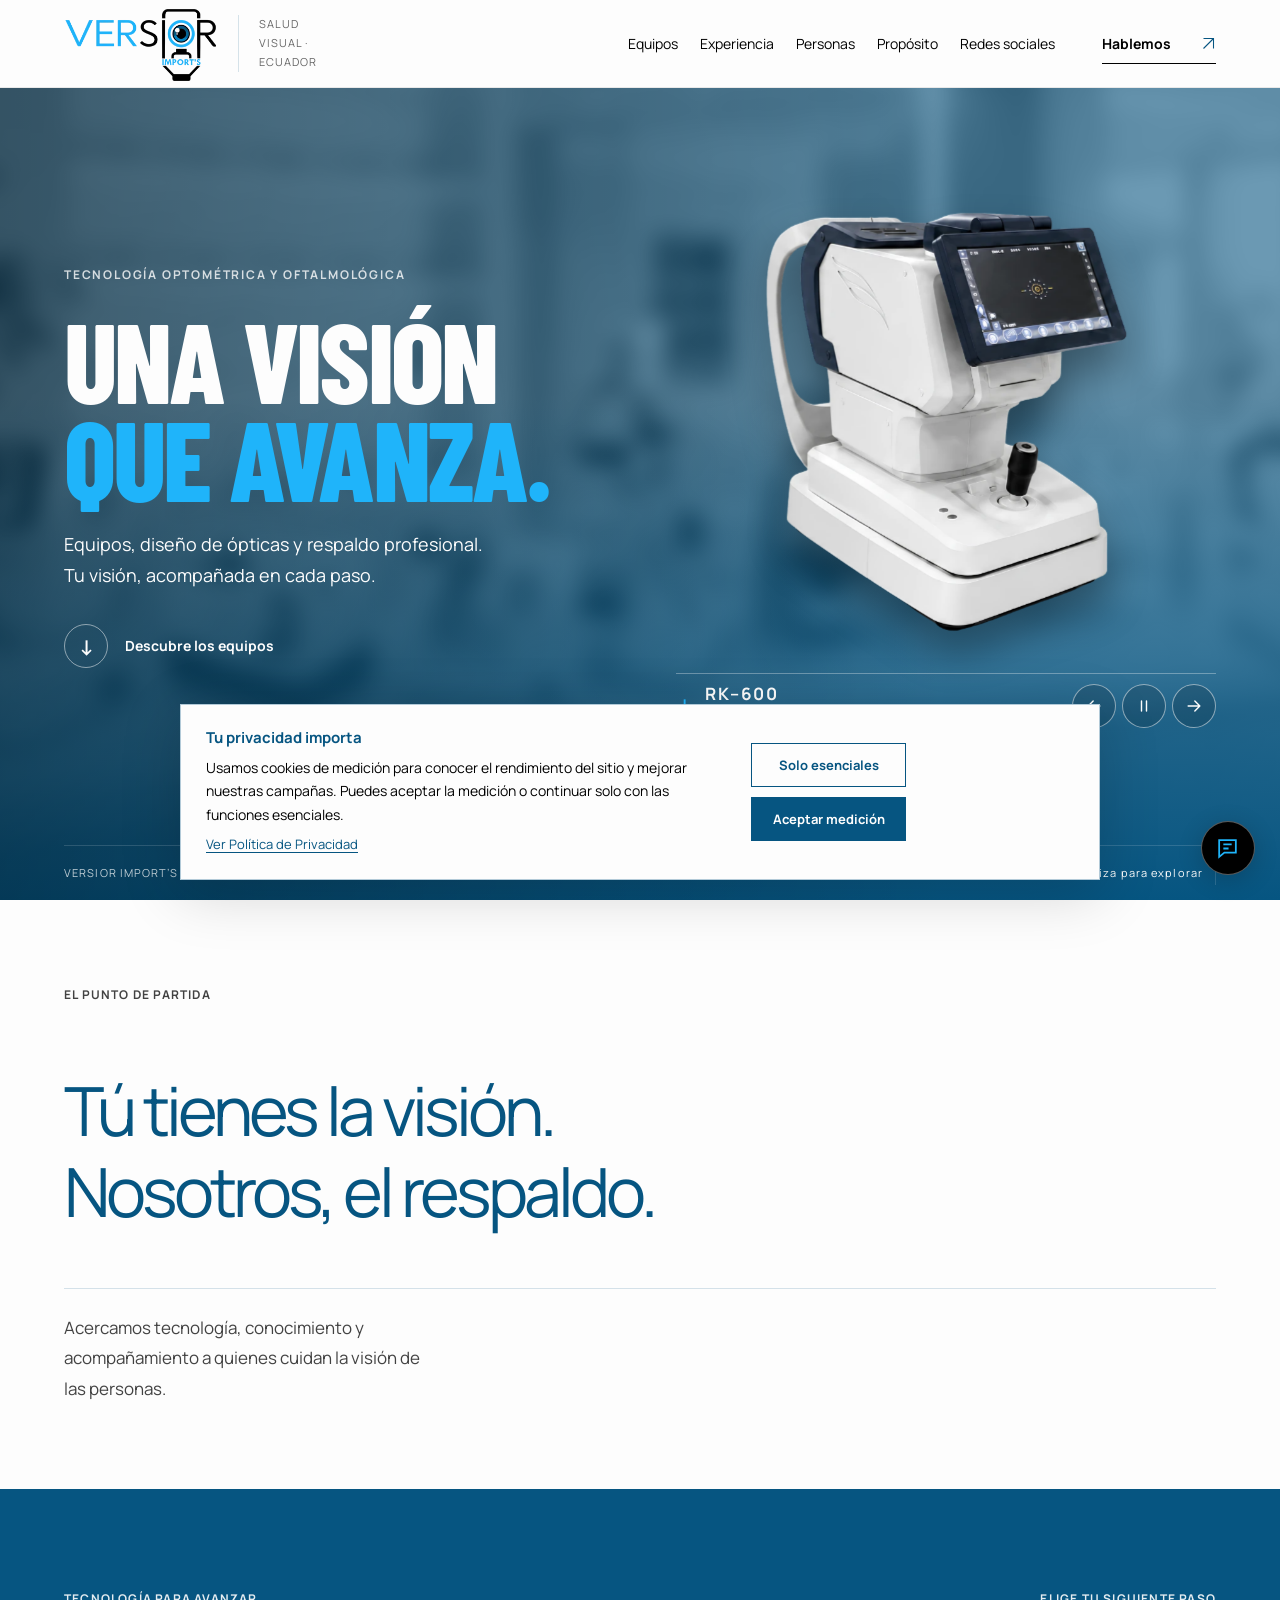
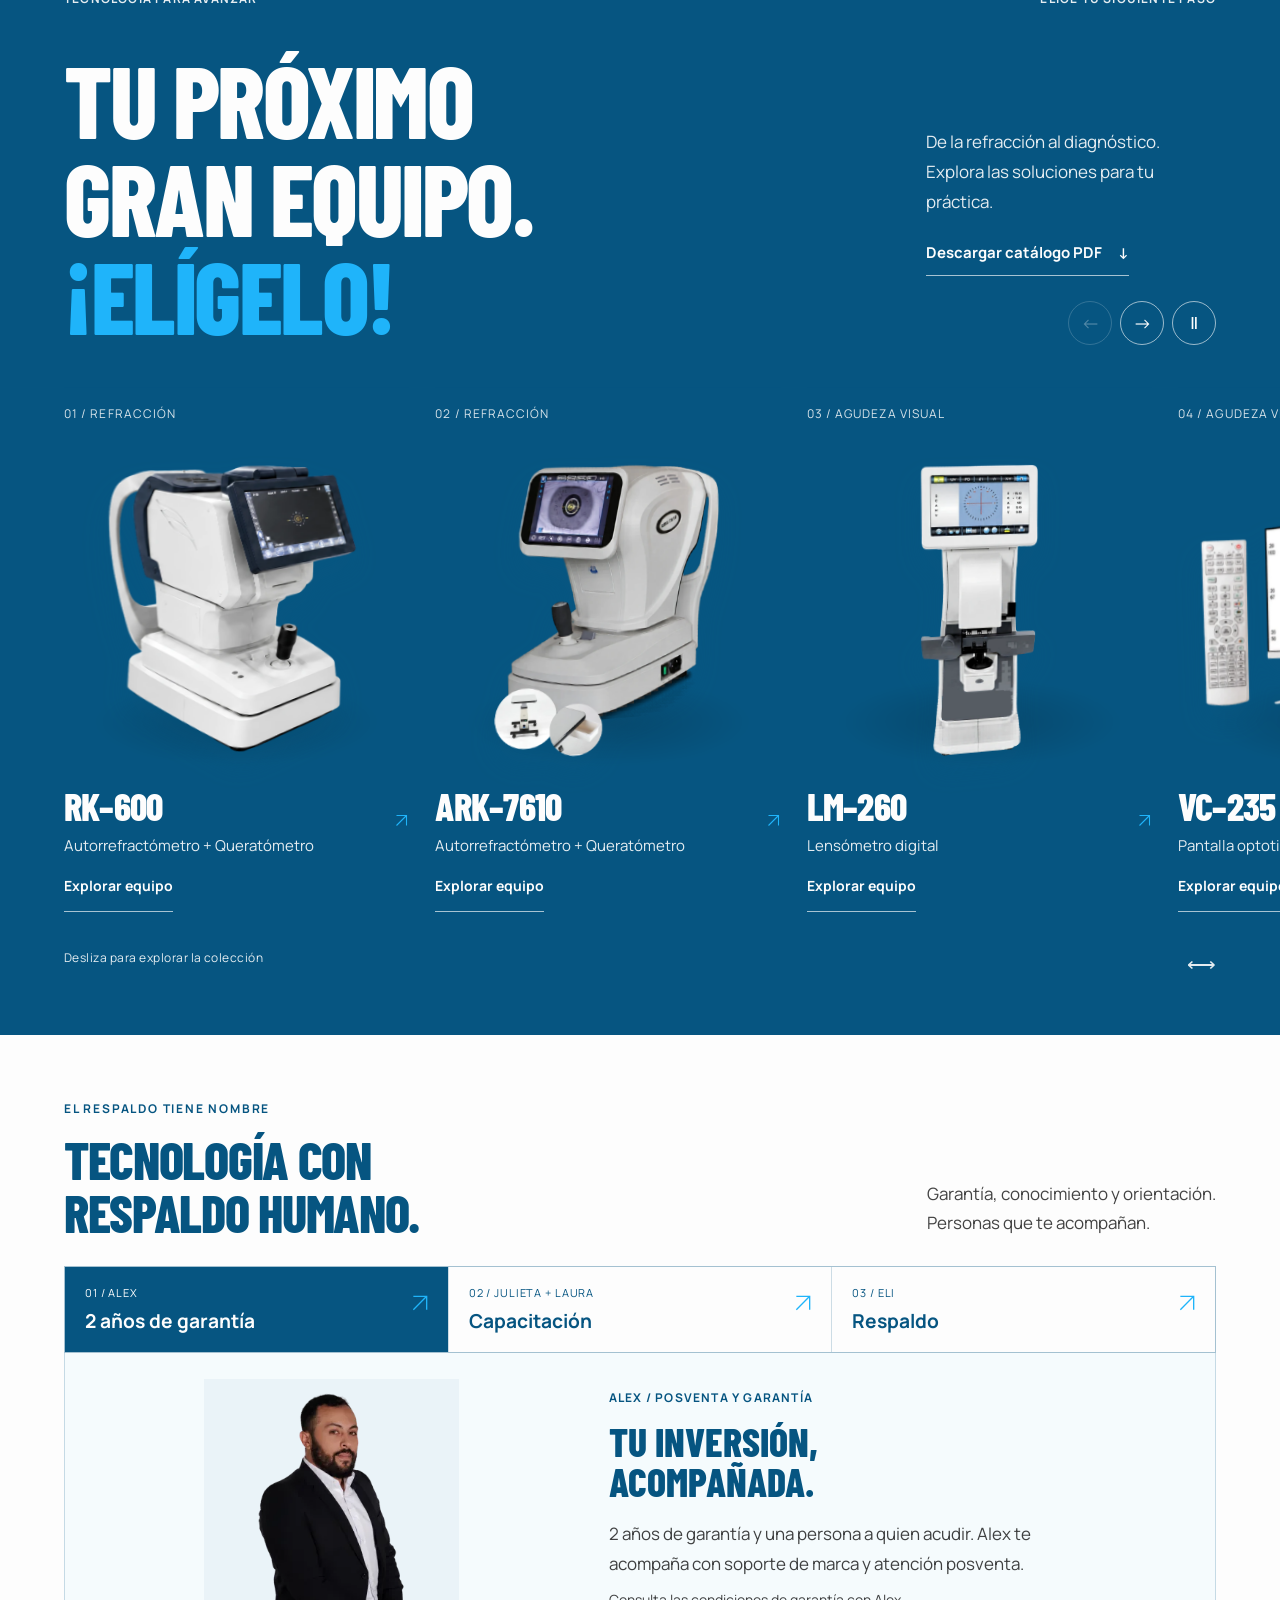
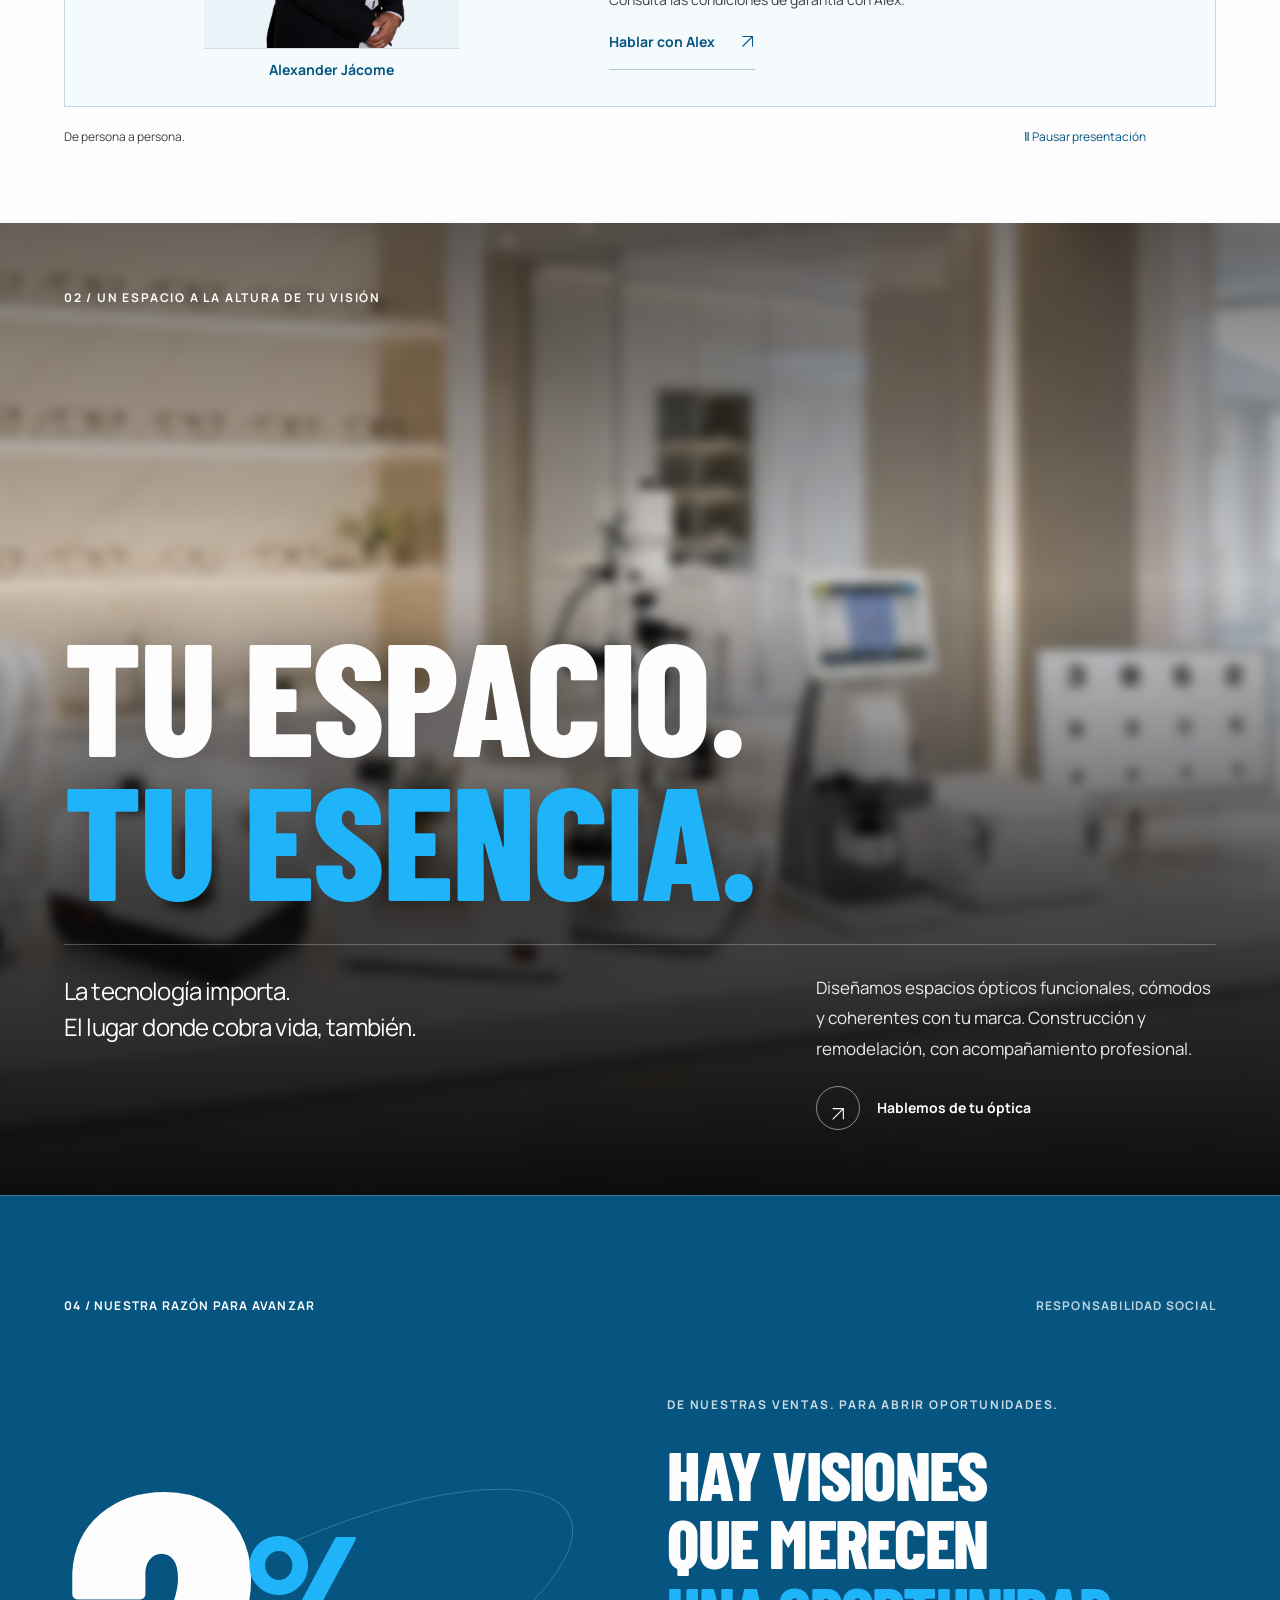
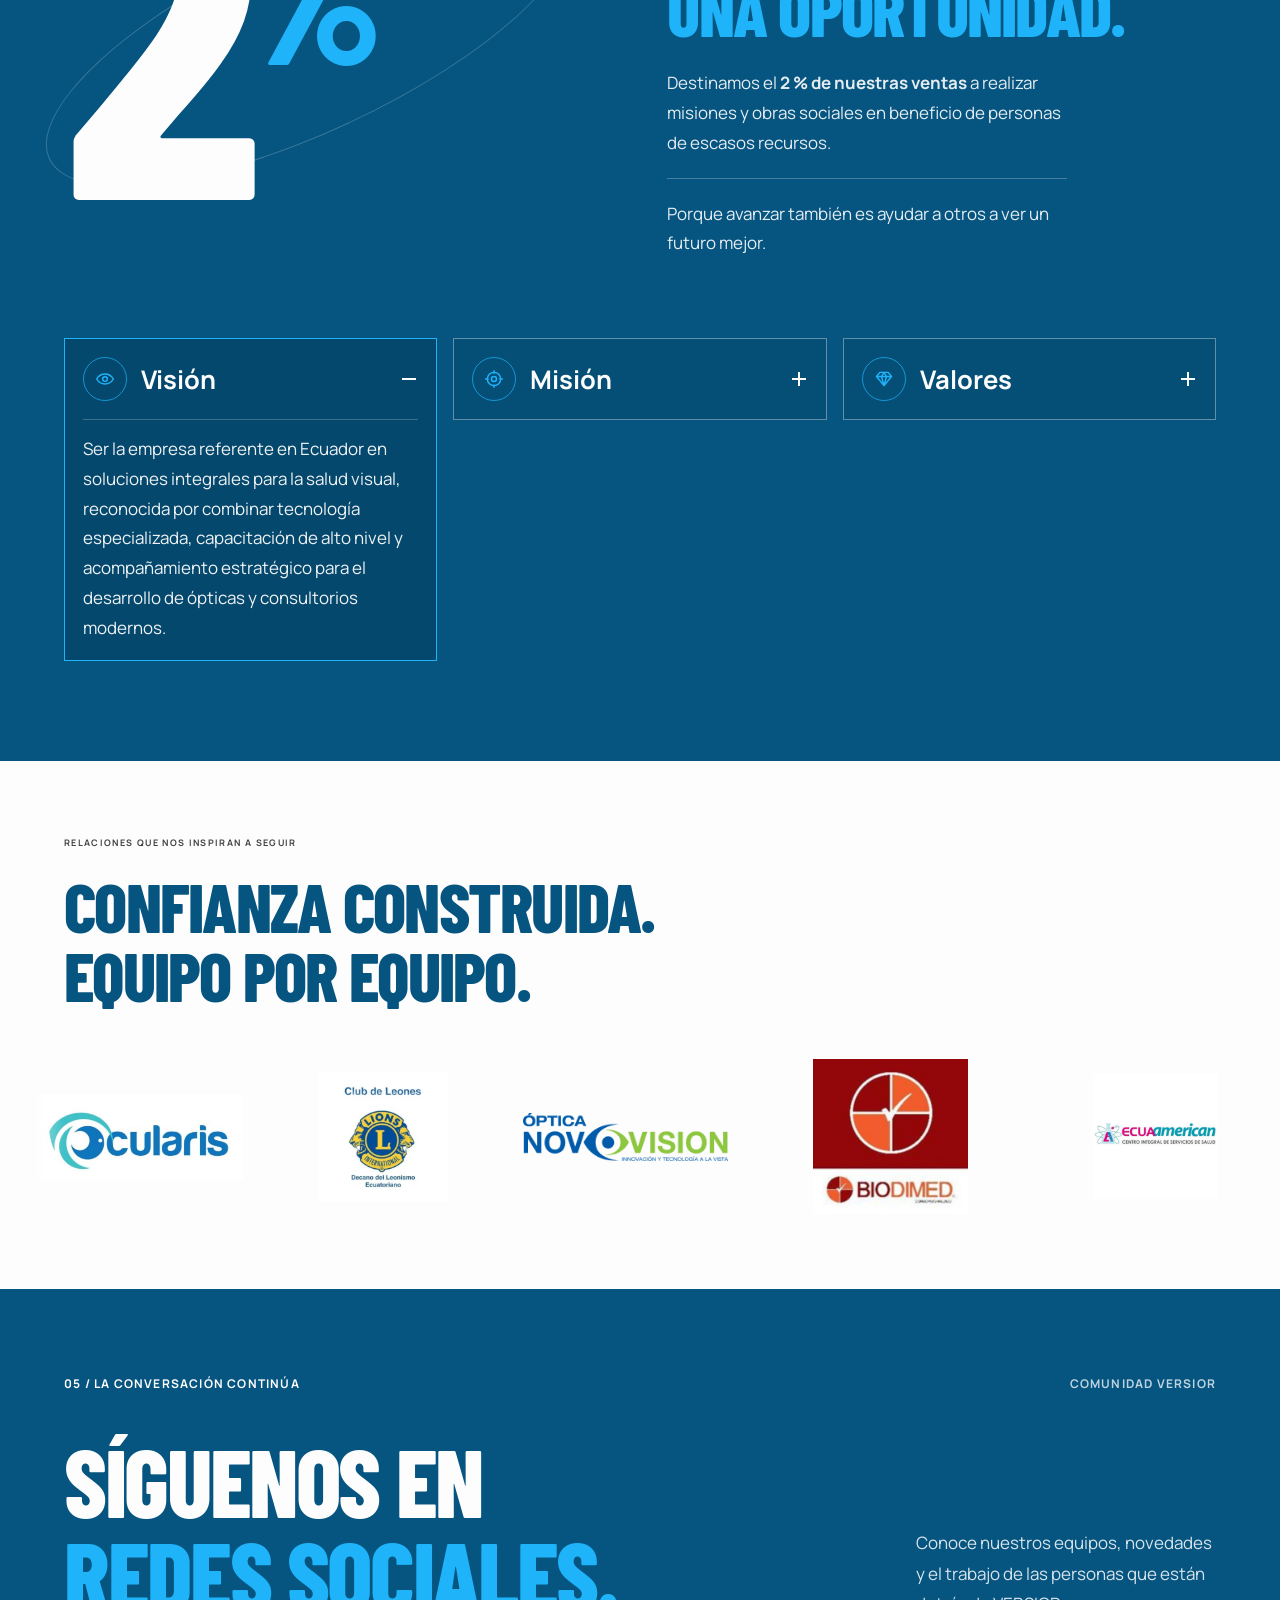
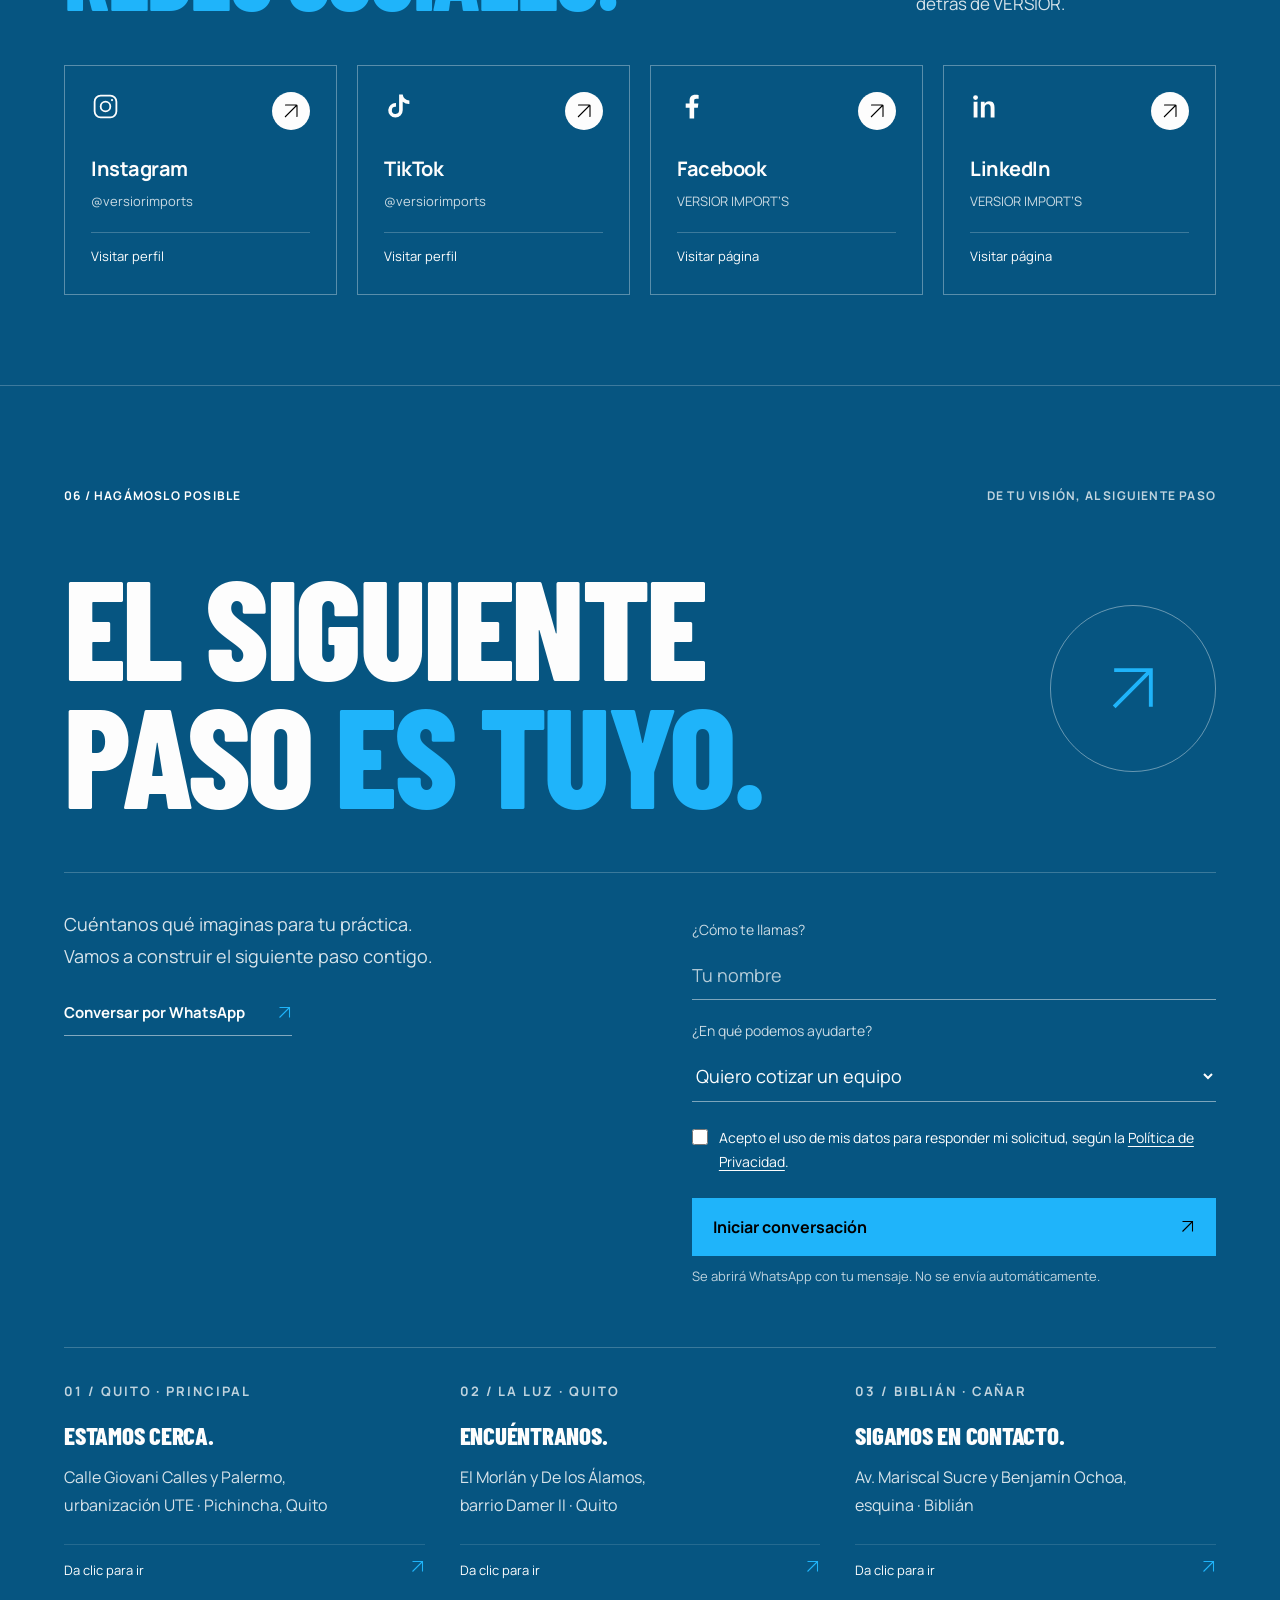
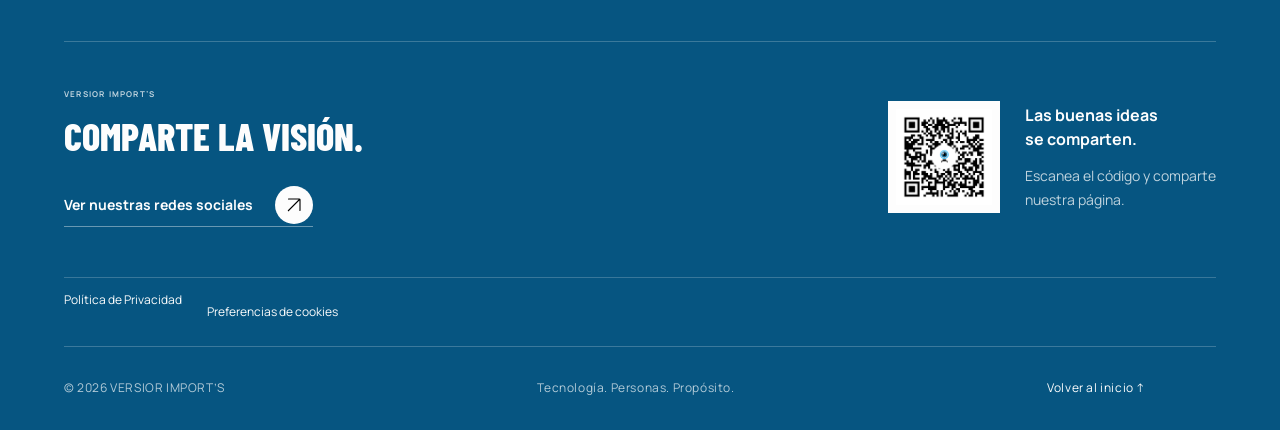
==== index.html @ f96ca26b "Elimina De la idea al equipo y traslada el fondo azul al catálogo manteniendo servicios y animacione" ====
<!doctype html>
<html lang="es">
<head>
  <meta charset="utf-8"><meta name="viewport" content="width=device-width,initial-scale=1"><meta name="theme-color" content="#065581">
  <script>
    document.documentElement.classList.add('js');
    window.dataLayer = window.dataLayer || [];
    function gtag(){
      dataLayer.push(arguments);
      if (arguments[0] === 'consent' && arguments[1] === 'update' &&
          typeof window.updateVersiorMetaPixelConsent === 'function') {
        window.updateVersiorMetaPixelConsent(arguments[2] || {});
      }
    }
    gtag('consent', 'default', {
      ad_storage: 'denied',
      analytics_storage: 'denied',
      ad_user_data: 'denied',
      ad_personalization: 'denied',
      wait_for_update: 500
    });
    gtag('set', 'ads_data_redaction', true);
  </script>
  <script async src="https://www.googletagmanager.com/gtag/js?id=G-PWYKXESHG4"></script>
  <script>
    gtag('js', new Date());
    gtag('config', 'G-PWYKXESHG4');

    let gtmLoaded = false;
    window.loadGoogleTagManager = () => {
      if (gtmLoaded) return;
      gtmLoaded = true;
      window.dataLayer.push({ 'gtm.start': Date.now(), event: 'gtm.js' });
      const firstScript = document.getElementsByTagName('script')[0];
      const gtmScript = document.createElement('script');
      gtmScript.async = true;
      gtmScript.src = 'https://www.googletagmanager.com/gtm.js?id=GTM-MZGKQPFH';
      firstScript.parentNode.insertBefore(gtmScript, firstScript);
    };
    window.loadGoogleTagManager();
  </script>

  <!-- Meta Pixel Code: only loads after the visitor accepts measurement cookies. -->
  <script id="versior-meta-pixel">
    (function(w, d) {
      if (w.updateVersiorMetaPixelConsent) return;

      var initialized = false;
      var pageViewSent = false;
      var consentGranted = false;
      var permissions = {
        ad_storage: 'denied',
        ad_user_data: 'denied',
        ad_personalization: 'denied'
      };

      w.updateVersiorMetaPixelConsent = function(consent) {
        Object.keys(permissions).forEach(function(key) {
          if (Object.prototype.hasOwnProperty.call(consent, key)) {
            permissions[key] = consent[key];
          }
        });
        var allowed = Object.keys(permissions).every(function(key) {
          return permissions[key] === 'granted';
        });

        try {
          if (!allowed) {
            if (initialized && consentGranted) w.fbq('consent', 'revoke');
            consentGranted = false;
            return;
          }

          if (!initialized) {
            !function(f,b,e,v,n,t,s)
            {if(f.fbq)return;n=f.fbq=function(){n.callMethod?
            n.callMethod.apply(n,arguments):n.queue.push(arguments)};
            if(!f._fbq)f._fbq=n;n.push=n;n.loaded=!0;n.version='2.0';
            n.queue=[];t=b.createElement(e);t.async=!0;
            t.src=v;s=b.getElementsByTagName(e)[0];
            s.parentNode.insertBefore(t,s)}(w, d,'script',
            'https://connect.facebook.net/en_US/fbevents.js');
            w.fbq('consent', 'revoke');
            w.fbq('init', '1176204758693621');
            initialized = true;
          }

          if (!consentGranted) w.fbq('consent', 'grant');
          consentGranted = true;
          if (!pageViewSent) {
            w.fbq('track', 'PageView');
            pageViewSent = true;
          }
        } catch (error) {
          console.warn('No se pudo iniciar el píxel de Meta.', error);
        }
      };

      try {
        if (w.localStorage.getItem('versior_cookie_consent') === 'accepted') {
          w.updateVersiorMetaPixelConsent({
            ad_storage: 'granted',
            ad_user_data: 'granted',
            ad_personalization: 'granted'
          });
        }
      } catch (error) {
        // Keep Meta blocked when a saved consent choice cannot be read.
      }
    })(window, document);
  </script>
  <!-- No noscript tracking image: it would bypass the cookie consent banner. -->
  <!-- End Meta Pixel Code -->


  <meta name="description" content="Equipos optométricos y oftalmológicos en Ecuador con asesoría especializada, capacitación, garantía y soporte posventa.">
  <meta name="robots" content="index, follow">
  <link rel="canonical" href="https://versiorimports.is-best.net/">
  <meta property="og:type" content="website">
  <meta property="og:locale" content="es_EC">
  <meta property="og:url" content="https://versiorimports.is-best.net/">
  <meta property="og:title" content="VERSIOR IMPORT'S | Equipos para ópticas y consultorios">
  <meta property="og:description" content="Tecnología para salud visual con respaldo real: asesoría, capacitación, garantía y entrega nacional.">
  <meta property="og:image" content="https://raw.githubusercontent.com/alexzanderj14/versior/main/rk600.png">
  <meta name="twitter:card" content="summary_large_image">
  <title>Equipos Optométricos en Ecuador | VERSIOR IMPORT'S</title>
  <link rel="preload" href="assets/fonts/display.ttf" as="font" type="font/ttf" crossorigin><link rel="preload" href="assets/fonts/body.ttf" as="font" type="font/ttf" crossorigin><link rel="preload" href="assets/products/cutouts/rk-600.webp" as="image">
  <link rel="stylesheet" href="versior-story-20261112.css">
  <link rel="stylesheet" href="versior-motion-20261112.css">
  <link rel="stylesheet" href="versior-formation-20261112.css">
  <style id="versior-service-chat-critical">
/* Desktop formation remains active in short windows. */
.scroll-story.is-animated { height: 680svh; }
.formation-footer { padding-right: 65px; }
@media (min-width: 761px) and (max-height: 680px) {
  .is-animated .story-stage { gap: 14px 35px; padding-block: 16px; }
  .story-visual { height: 62svh; min-height: 0; }
  .story-beat h2 { font-size: clamp(30px, 4.7vw, 55px); }
  .story-beat .tiny-label { font-size: 9px; margin-bottom: 8px; }
  .story-beat > p:not(.tiny-label) { font-size: 12px; line-height: 1.5; margin-top: 12px; }
  .story-kicker .eyebrow { font-size: 9px; }
  .formation-footer { gap: 20px; }
  .formation-skip { min-height: 32px; }
}
@media (max-height: 450px) {
  .is-animated .story-stage { padding-block: 10px; gap: 8px 22px; }
  .story-beat h2 { font-size: clamp(26px, 4vw, 38px); }
  .story-beat .tiny-label { margin-bottom: 5px; font-size: 8px; }
  .story-beat > p:not(.tiny-label) { font-size: 10px; line-height: 1.45; margin-top: 8px; }
  .formation-cue, .formation-skip { font-size: 8px; }
  .formation-skip { min-height: 28px; }
}
/* One compact, accessible people presentation replaces the repeated strip and section. */
.service-people { margin-top: 48px; padding-top: 36px; border-top: 1px solid var(--line); scroll-margin-top: 20px; }
.support-heading { display: flex; justify-content: space-between; align-items: flex-end; gap: 35px; margin-bottom: 28px; }
.support-heading .eyebrow { font-size: 9px; color: var(--blue); margin-bottom: 14px; }
.support-heading h2 { font-size: clamp(34px, 4.1vw, 60px); line-height: 1; color: var(--blue); }
.support-heading > p { font-size: 12px; line-height: 1.8; color: var(--muted); }
.support-tabs { display: grid; grid-template-columns: repeat(3, minmax(0, 1fr)); gap: 1px; background: rgb(6 85 129 / .2); border: 1px solid rgb(6 85 129 / .2); }
.support-tabs > button { position: relative; padding: 17px 40px 18px 20px; border: 0; background: var(--paper); color: var(--blue); text-align: left; min-width: 0; }
.support-tabs > button[aria-selected=true] { background: var(--blue); color: var(--paper); }
.support-tabs > button > span { display: block; font-size: 8px; letter-spacing: .08em; text-transform: uppercase; line-height: 1.6; margin-bottom: 7px; }
.support-tabs strong { font: 700 clamp(13px, 1.35vw, 19px) Manrope, sans-serif; line-height: 1.3; display: block; }
.support-tabs i { font-style: normal; color: var(--sky); position: absolute; right: 18px; top: 26px; font-size: 22px; }
.support-tabs i svg { width: 20px; height: 20px; display: block; }
.support-stage { display: grid; border: 1px solid rgb(6 85 129 / .2); border-top: 0; background: rgb(31 180 250 / .035); }
.support-panel, .support-panel[hidden] { grid-area: 1 / 1; display: grid; grid-template-columns: minmax(0, .9fr) minmax(0, 1.1fr); align-items: center; gap: 42px; padding: 26px 32px; min-width: 0; }
.support-panel[hidden] { visibility: hidden; pointer-events: none; }
.support-gallery { display: grid; justify-content: center; grid-template-columns: minmax(0, 255px); gap: 15px; align-items: end; }
.support-gallery-duo { grid-template-columns: repeat(2, minmax(0, 1fr)); }
.support-person { min-width: 0; margin: 0; }
.support-person figcaption { padding-top: 10px; color: var(--blue); font-size: 11px; font-weight: 700; text-align: center; }
.support-portrait.person-portrait { height: 270px; background: rgb(6 85 129 / .045); border-bottom: 1px solid rgb(6 85 129 / .15); }
.support-portrait:before, .support-portrait:after { display: none; }
.support-portrait .portrait-base { opacity: 1; transition: none; animation: none; }
.service-people.is-in-view .support-panel:not([hidden]) .portrait-base { animation: portrait-focus .95s cubic-bezier(.22, 1, .36, 1) both; }
.support-gallery-duo .support-person:nth-child(2) .portrait-base { animation-delay: .12s; }
@keyframes portrait-focus {
  from { opacity: 0; filter: blur(7px) grayscale(1); }
  to { opacity: 1; filter: blur(0) grayscale(0); }
}
.support-copy { min-width: 0; }
.support-copy .tiny-label { font-size: 8px; letter-spacing: .1em; color: var(--blue); }
.support-copy h3 { font: 800 clamp(28px, 3.1vw, 43px)/1.03 Barlow, sans-serif; color: var(--blue); margin: 13px 0 17px; }
.support-copy > p:not(.tiny-label) { font-size: 12px; line-height: 1.75; max-width: 48ch; color: rgb(0 0 0 / .75); }
.support-copy > p.support-note { font-size: 10px; margin-top: 9px; }
.support-copy .text-link { color: var(--blue); border-color: rgb(6 85 129 / .3); font-size: 11px; min-height: 44px; align-items: center; margin-top: 14px; gap: 25px; }
.support-copy .text-link > span { color: var(--blue); }
.support-links { display: flex; flex-wrap: wrap; gap: 0 22px; }
.support-controls { display: flex; align-items: center; justify-content: space-between; gap: 20px; padding-top: 8px; }
.support-controls > p { font-size: 9px; color: var(--muted); }
.support-controls button { min-height: 44px; padding: 6px 0; background: none; border: 0; font-size: 9px; color: var(--blue); }
.support-controls button[hidden] { display: none; }
/* Black secondary brand color for the floating assistant. */
button.chat-launcher { background: var(--ink); color: var(--paper); border: 1px solid rgb(253 253 253 / .35); border-radius: 50%; width: 54px; height: 54px; min-height: 52px; padding: 13px; z-index: 120; }
button.chat-launcher > span { display: none; }
button.chat-launcher[hidden] { display: none; }
.chat-launcher svg { color: var(--sky); }
.chat-launcher:hover { background: var(--blue); }
body.chat-open { overflow: hidden; }
dialog#versior-chat {
  position: fixed; inset: auto 24px 88px auto; margin: 0; padding: 0;
  width: min(390px, calc(100vw - 32px)); height: min(610px, calc(100dvh - 110px));
  max-width: none; max-height: none; border: 1px solid rgb(6 85 129 / .25); border-radius: 13px;
  background: var(--paper); color: var(--ink); box-shadow: 0 15px 70px rgb(0 0 0 / .22); overflow: hidden;
}
dialog#versior-chat[open] { display: flex; flex-direction: column; gap: 0; }
#versior-chat::backdrop { background: rgb(0 0 0 / .17); }
.chat-header { display: flex; justify-content: space-between; align-items: flex-start; gap: 15px; padding: 20px 20px 18px; background: var(--blue); color: var(--paper); flex-shrink: 0; }
.chat-header .tiny-label { font-size: 8px; letter-spacing: .1em; color: rgb(253 253 253 / .8); }
.chat-header h2 { font: 700 18px/1.4 Manrope, sans-serif; margin: 5px 0; letter-spacing: -.025em; }
.chat-header #chat-description { font-size: 11px; color: rgb(253 253 253 / .8); }
#chat-close { flex-shrink: 0; font: 28px/1 Manrope, sans-serif; border: 1px solid rgb(253 253 253 / .4); color: var(--paper); background: transparent; width: 38px; height: 38px; border-radius: 50%; }
.chat-messages { flex: 1; min-height: 95px; overflow-y: auto; overscroll-behavior: contain; padding: 18px 16px; display: flex; flex-direction: column; gap: 14px; scroll-behavior: smooth; }
.chat-message { border: 1px solid rgb(6 85 129 / .12); border-radius: 9px; padding: 13px; max-width: 96%; font-size: 12px; line-height: 1.7; overflow-wrap: anywhere; background: rgb(31 180 250 / .045); flex-shrink: 0; }
.chat-author { display: block; font-size: 8px; font-weight: 700; color: var(--blue); margin-bottom: 5px; text-transform: uppercase; letter-spacing: .04em; }
.chat-message-user { align-self: flex-end; background: var(--blue); color: var(--paper); border-color: var(--blue); }
.chat-message-user .chat-author { color: rgb(253 253 253 / .75); }
.chat-actions { display: grid; gap: 8px; margin-top: 12px; }
.chat-actions a { display: block; padding: 10px 12px; background: var(--paper); border: 1px solid rgb(6 85 129 / .35); color: var(--blue); font-size: 10px; line-height: 1.6; font-weight: 700; min-height: 40px; }
.chat-actions a[data-chat-handoff] { background: var(--ink); color: var(--paper); border-color: var(--ink); }
.chat-shortcuts { display: flex; gap: 7px; overflow-x: auto; padding: 9px 16px 11px; scrollbar-width: thin; border-top: 1px solid var(--line); flex-shrink: 0; }
.chat-shortcuts button { white-space: nowrap; padding: 9px 11px; min-height: 36px; font-size: 10px; border: 1px solid rgb(6 85 129 / .3); border-radius: 20px; background: var(--paper); color: var(--blue); }
#chat-form { display: flex; gap: 8px; margin: 0; padding: 0 16px 10px; flex-shrink: 0; }
#chat-input { min-width: 0; flex: 1; padding: 11px 12px; border: 1px solid rgb(6 85 129 / .35); border-radius: 5px; background: white; color: var(--ink); font-size: 13px; }
#chat-form > button { display: grid; place-items: center; flex-shrink: 0; width: 44px; height: 44px; padding: 10px; border: 0; border-radius: 5px; background: var(--sky); color: var(--ink); }
#chat-form svg { width: 23px; height: 23px; }
.chat-privacy { margin: 0 16px 10px; font-size: 8px; line-height: 1.6; color: rgb(0 0 0 / .65); flex-shrink: 0; }
.chat-direct { display: flex; gap: 10px; justify-content: space-between; font-size: 10px; line-height: 1.6; padding: 12px 16px; border-top: 1px solid var(--line); color: var(--blue); font-weight: 700; flex-shrink: 0; }
.chat-direct > span { color: var(--blue); }
@media (max-width: 760px) {
  .service-people { margin-top: 30px; padding-top: 27px; }
  .formation-cue, .formation-skip { font-size: 8px; }
  .formation-cue { gap: 6px; }
  .formation-skip { gap: 6px; }
  .support-heading { display: block; margin-bottom: 22px; }
  .support-heading h2 { font-size: clamp(31px, 8.2vw, 46px); }
  .support-heading > p { font-size: 11px; margin-top: 16px; }
  .support-heading .eyebrow { font-size: 8px; margin-bottom: 11px; }
  .support-tabs > button { padding: 13px 10px 15px; }
  .support-tabs > button > span { font-size: 6.5px; letter-spacing: 0; min-height: 19px; margin-bottom: 5px; }
  .support-tabs strong { font-size: 11px; line-height: 1.45; }
  .support-tabs i { display: none; }
  .support-panel, .support-panel[hidden] { grid-template-columns: 1fr; gap: 24px; padding: 22px 20px; align-items: start; }
  .support-gallery { grid-template-columns: minmax(0, 195px); }
  .support-gallery-duo { grid-template-columns: repeat(2, minmax(0, 1fr)); gap: 12px; }
  .support-portrait.person-portrait { height: 195px; }
  .support-person figcaption { font-size: 9px; line-height: 1.5; }
  .support-copy h3 { font-size: clamp(28px, 7.4vw, 38px); margin-block: 11px 13px; }
  .support-copy .tiny-label { font-size: 7px; }
  .support-copy > p:not(.tiny-label) { font-size: 11px; line-height: 1.7; }
  .support-copy .text-link { font-size: 10px; margin-top: 10px; }
  .support-controls > p, .support-controls button { font-size: 8px; }
  button.chat-launcher { width: 54px; height: 54px; padding: 13px; right: 15px; bottom: 18px; }
  button.chat-launcher > span { display: none; }
  dialog#versior-chat { inset: auto 10px 12px; width: calc(100vw - 20px); height: min(660px, calc(100dvh - 24px)); border-radius: 11px; }
  #chat-input { font-size: 16px; }
}
@media (max-height: 560px) {
  dialog#versior-chat { bottom: 10px; height: calc(100dvh - 20px); }
  .chat-header { padding: 13px 16px; }
  .chat-header .tiny-label, .chat-header #chat-description { display: none; }
  .chat-header h2 { font-size: 16px; margin: 4px 0; }
  .chat-privacy { font-size: 7px; margin-bottom: 6px; }
  .chat-direct { padding-block: 8px; font-size: 9px; }
}
@media (prefers-reduced-motion: reduce) {
  .service-people.is-in-view .support-panel:not([hidden]) .portrait-base { animation: none; opacity: 1; filter: none; }
  .chat-messages { scroll-behavior: auto; }
}

/* Keep floating help clear of presentation and footer controls. */
.support-controls, .contact footer { padding-right: 70px; }

</style>
  <script src="versior-assistant-20261112.js" defer></script><script src="versior-consent-20261112.js" defer></script>
  <script type="application/ld+json">
    {
      "@context": "https://schema.org",
      "@type": "Organization",
      "@id": "https://versiorimports.is-best.net/#organization",
      "name": "VERSIOR IMPORT'S",
      "url": "https://versiorimports.is-best.net/",
      "description": "Equipos optométricos y oftalmológicos con asesoría, capacitación, garantía y soporte posventa en Ecuador.",
      "telephone": "+593987654320",
      "areaServed": "Ecuador",
      "sameAs": [
        "https://www.facebook.com/profile.php?id=100063756552648",
        "https://www.instagram.com/versiorimports/",
        "https://www.tiktok.com/@versiorimports",
        "https://www.linkedin.com/company/versior-imports/",
        "https://maps.app.goo.gl/UcRxmVZbiHxDkvoH8"
      ],
      "address": {
        "@type": "PostalAddress",
        "streetAddress": "Calle Giovani Calles y Palermo, urbanización UTE",
        "postalCode": "170201",
        "addressLocality": "Quito",
        "addressRegion": "Pichincha",
        "addressCountry": "EC"
      }
    }
  </script>
<style id="versior-visible-effects">
/* Effect state is explicit; a device preference never fails silently. */
.motion-on .formation-canvas { display: block; }
.motion-paused .card-formation { display: none; }
.motion-paused .equipment-image > img { opacity: 1 !important; }
.equipment-image.formation-catalog-active > img { opacity: 0; }
.card-formation {
  position: absolute; inset: 0; z-index: 3; opacity: 0; background: var(--paper);
  isolation: isolate; pointer-events: none; overflow: hidden;
}
.card-formation.has-formation { opacity: 1; }
.card-formation .story-visual { position: absolute; inset: 0; width: 100%; height: 100% !important; min-height: 0; max-height: none; perspective: none; }
.card-formation .story-devices, .card-formation .story-beat { display: none !important; }
.card-formation .formation-canvas { opacity: 1; visibility: visible; }
.motion-on .service-people.is-in-view .support-panel:not([hidden]) .portrait-base { animation: portrait-focus 1.35s cubic-bezier(.22,1,.36,1) both !important; }
.motion-on .support-gallery-duo .support-person:nth-child(2) .portrait-base { animation-delay: .16s !important; }
.motion-on .beliefs.corporate-visible .belief-icon svg { animation: corporate-icon-in 1s cubic-bezier(.22,1,.36,1) both !important; }
.motion-on .beliefs.corporate-visible > .belief:nth-child(2) .belief-icon svg { animation-delay: .16s !important; }
.motion-on .beliefs.corporate-visible > .belief:nth-child(3) .belief-icon svg { animation-delay: .32s !important; }
.motion-on .belief[open] .belief-content { animation: corporate-content-in .55s ease-out both !important; }
@keyframes corporate-icon-in {
  from { opacity: 0; transform: translateY(12px) scale(.8); }
  to { opacity: 1; transform: translateY(0) scale(1); }
}
@keyframes corporate-content-in {
  from { opacity: 0; transform: translateY(9px); }
  to { opacity: 1; transform: translateY(0); }
}
.motion-paused .logo-track { animation-play-state: paused !important; }
.motion-on .logo-track { animation-play-state: running; }
.motion-notice {
  position: fixed; z-index: 110; bottom: 20px; left: 20px; width: min(360px, calc(100vw - 40px));
  padding: 15px 17px; background: var(--paper); color: var(--blue); border: 1px solid rgb(6 85 129 / .3);
  box-shadow: 0 8px 35px rgb(0 0 0 / .12); font-size: 11px; line-height: 1.7;
}
.motion-notice[hidden] { display: none; }
.motion-notice button { background: var(--blue); color: var(--paper); border: 0; min-height: 44px; padding: 10px 16px; margin-top: 10px; font-size: 11px; font-weight: 700; }
@media (prefers-reduced-motion: reduce) {
  html.motion-on .formation-canvas { display: block !important; }
  html.motion-on .logo-track { animation: logos-drift 35s linear infinite !important; }
}
@media (max-width: 760px) { .motion-notice { bottom: 85px; left: 14px; width: calc(100vw - 28px); } }

</style>
<style id="versior-readability-autoplay">
/* Larger reading sizes without changing the established brand or display headings. */
:root { --muted: rgb(0 0 0 / .74); }
.eyebrow, .tiny-label, .chapter-label { font-size: 12px; line-height: 1.65; }
.desktop-nav, .header-cta { font-size: 14px; }
.proposal-tag { font-size: 11px; }
.hero .hero-description { font-size: 18px; line-height: 1.75; }
.hero .round-link, .text-link, .round-link { font-size: 14px; }
.hero .hero-model b { font-size: 17px; }
.hero .hero-model div > span { font-size: 13px; line-height: 1.6; }
.hero .hero-bottom { font-size: 11px; line-height: 1.6; }
.opening-bottom { font-size: 17px; line-height: 1.8; }
.section-heading > p, .section-heading > div > p { font-size: 17px; line-height: 1.75; }
.section-heading > div { min-width: 0; }
.section-heading h2 .catalog-invite { display: block; margin-top: 18px; font: 800 clamp(30px, 3vw, 48px)/1.1 Barlow, sans-serif; letter-spacing: -.015em; color: var(--blue); }
.catalog-download { font-size: 15px; line-height: 1.6; max-width: none; }
.product-category { font-size: 12px; line-height: 1.6; }
.equipment-name p { font-size: 15px; line-height: 1.65; max-width: 28ch; margin-top: 5px; }
.equipment-action { font-size: 14px; min-height: 36px; padding-bottom: 8px; }
.swipe-hint { font-size: 12px; line-height: 1.6; }
.story-kicker .eyebrow, .story-beat .tiny-label, .story-index { font-size: 12px; }
.story-beat > p:not(.tiny-label) { font-size: 17px; line-height: 1.7; max-width: 44ch; }
.story-beat .text-link { font-size: 14px; }
.scroll-story .story-model { font-size: 14px; }
.formation-cue, .formation-skip { font-size: 12px; line-height: 1.5; }
.formation-cue { gap: 12px; }
.story-auto-pause { flex-shrink: 0; min-width: 38px; min-height: 38px; padding: 5px; border: 1px solid rgb(253 253 253 / .35); border-radius: 50%; background: transparent; color: var(--paper); font: 700 16px/1 Manrope, sans-serif; }
.formation-footer { gap: 20px; }
.support-heading .eyebrow, .support-copy .tiny-label { font-size: 12px; }
.support-heading > p, .support-copy > p:not(.tiny-label) { font-size: 17px; line-height: 1.75; }
.support-copy > p.support-note { font-size: 14px; }
.support-tabs > button > span { font-size: 11px; }
.support-tabs strong { font-size: clamp(16px, 1.5vw, 21px); }
.support-person figcaption { font-size: 14px; line-height: 1.5; }
.support-copy .text-link { font-size: 14px; }
.support-controls > p, .support-controls button { font-size: 12px; }
.experience-bottom > div > p { font-size: 17px; line-height: 1.8; }
.purpose-copy > .tiny-label { font-size: 12px; }
.purpose-copy > p:not(.tiny-label), .belief-content { font-size: 17px; line-height: 1.75; }
.belief-title { font-size: clamp(21px, 2vw, 28px); }
.social-heading > p { font-size: 17px; line-height: 1.8; }
.social-card > p, .social-card-action { font-size: 13px; line-height: 1.65; }
.footer-network-link { font-size: 14px; }
.contact-intro { font-size: 18px; line-height: 1.8; }
.contact .text-link { font-size: 15px; }
.contact label, .contact .contact-permission { font-size: 14px; line-height: 1.7; }
.contact input, .contact select { font-size: 18px; }
.contact form > button { font-size: 16px; }
.form-note, .locations .tiny-label, .map-hint { font-size: 13px; line-height: 1.7; }
.locations p { font-size: 16px; line-height: 1.75; }
.qr-share p span { font-size: 14px; line-height: 1.7; }
footer, .footer-privacy a, .footer-privacy button { font-size: 12px; line-height: 1.7; }
.footer-privacy { flex-wrap: wrap; }
.dialog-copy > p, .dialog-copy ul { font-size: 16px; line-height: 1.8; }
.dialog-copy .tiny-label { font-size: 12px; }
.consent-banner p { font-size: 14px; line-height: 1.7; }
.consent-banner a, .consent-actions button { font-size: 13px; }
.chat-header .tiny-label, .chat-author { font-size: 11px; }
.chat-header #chat-description, .chat-shortcuts button, .chat-actions a, .chat-direct { font-size: 13px; }
.chat-message { font-size: 15px; line-height: 1.7; }
.chat-privacy { font-size: 11px; line-height: 1.6; }
#chat-input { font-size: 16px; }
.motion-gentle .equipment-image[data-effect-state=gentle] > img { animation: gentle-photo-in .3s ease-out both !important; }
@keyframes gentle-photo-in { from { opacity: .75; } to { opacity: 1; } }
@media (min-width: 761px) and (max-height: 680px) {
  .story-beat > p:not(.tiny-label) { font-size: 15px; line-height: 1.55; }
  .story-beat .tiny-label, .story-kicker .eyebrow { font-size: 11px; }
  .story-beat h2 { font-size: clamp(30px, 4.3vw, 52px); }
}
@media (min-width: 761px) and (max-height: 450px) {
  .story-beat > p:not(.tiny-label) { font-size: 14px; line-height: 1.5; }
  .story-beat h2 { font-size: clamp(27px, 3.8vw, 38px); }
  .formation-cue, .formation-skip { font-size: 11px; }
}
@media (max-width: 760px) {
  .eyebrow, .tiny-label, .chapter-label { font-size: 11px; letter-spacing: .05em; }
  .chapter-label { gap: 18px; align-items: flex-start; }
  .chapter-label span:last-child { max-width: 44%; }
  .hero .hero-description { font-size: 16px; line-height: 1.7; }
  .hero .round-link, .round-link, .text-link { font-size: 14px; }
  .hero .hero-model b { font-size: 16px; }
  .hero .hero-model div > span { font-size: 12px; }
  .hero .hero-bottom { font-size: 10px; }
  .opening-bottom, .section-heading > p, .section-heading > div > p { font-size: 15px; line-height: 1.75; }
  .section-heading > div { display: block; }
  .section-heading h2 .catalog-invite { font-size: 32px; margin-top: 14px; }
  .catalog-download { font-size: 14px; }
  .rail-controls { justify-content: flex-end; }
  .product-category { font-size: 11px; }
  .equipment-name p { font-size: 14px; line-height: 1.6; }
  .equipment-action { font-size: 13px; }
  .swipe-hint { font-size: 11px; }
  /* One automatic scene fits its content, instead of trapping larger text in a viewport. */
  .scroll-story.is-animated { height: auto; }
  .is-animated .story-stage { position: relative; height: auto; min-height: 100svh; grid-template-rows: auto auto auto auto; padding-block: 28px; gap: 22px; overflow: visible; }
  .is-animated .story-visual { height: clamp(190px, 66vw, 300px); min-height: 190px; max-height: none; }
  .story-kicker .eyebrow, .story-beat .tiny-label, .story-index { font-size: 11px; }
  .story-beat h2 { font-size: clamp(34px, 9.2vw, 60px); }
  .story-beat > p:not(.tiny-label) { font-size: 15px; line-height: 1.7; margin-top: 16px; }
  .scroll-story .story-model { font-size: 12px; }
  .formation-cue, .formation-skip { font-size: 11px; }
  .formation-cue { flex-wrap: wrap; gap: 8px; }
  .formation-footer { gap: 12px; padding-right: 0; }
  .formation-skip { min-height: 44px; }
  .support-heading .eyebrow, .support-copy .tiny-label { font-size: 11px; }
  .support-heading > p, .support-copy > p:not(.tiny-label) { font-size: 15px; line-height: 1.75; }
  .support-copy > p.support-note { font-size: 13px; }
  .support-tabs > button { padding: 13px 8px 15px; }
  .support-tabs > button > span { font-size: 10px; min-height: 30px; line-height: 1.5; }
  .support-tabs strong { font-size: 13px; line-height: 1.4; }
  .support-person figcaption { font-size: 12px; }
  .support-copy .text-link { font-size: 14px; }
  .support-controls { align-items: flex-start; }
  .support-controls > p, .support-controls button { font-size: 11px; }
  .experience { height: auto; min-height: 100svh; max-height: none; }
  .experience-bottom > div > p { font-size: 15px; line-height: 1.75; }
  .purpose-copy > .tiny-label { font-size: 11px; }
  .purpose-copy > p:not(.tiny-label), .belief-content { font-size: 15px; line-height: 1.75; }
  .belief-title { font-size: 22px; }
  .social-heading > p { font-size: 15px; line-height: 1.75; }
  .social-card > p, .social-card-action { font-size: 12px; }
  .social-card > p { overflow-wrap: anywhere; }
  .social-card { min-height: 210px; }
  .contact-intro { font-size: 16px; }
  .contact .text-link { font-size: 14px; }
  .contact label, .contact .contact-permission { font-size: 13px; }
  .contact input, .contact select { font-size: 16px; }
  .contact form > button { font-size: 15px; }
  .form-note, .map-hint, .locations .tiny-label { font-size: 12px; }
  .locations p { font-size: 15px; }
  .qr-share p span { font-size: 13px; }
  footer, .footer-privacy a, .footer-privacy button { font-size: 11px; }
  .dialog-copy > p, .dialog-copy ul { font-size: 15px; }
  .consent-banner p { font-size: 13px; }
  .consent-banner a, .consent-actions button { font-size: 12px; }
}

</style>
<style id="versior-effects-v5-critical">
/* Same display size and the exact brand sky blue requested. */
#equipment-title .catalog-invite { font: inherit; font-size: inherit; line-height: inherit; letter-spacing: inherit; margin-top: 0; color: #1FB4FA; text-transform: uppercase; }
.equipment-image.formation-catalog-active > img { opacity: 0; }
.equipment-image .formation-canvas[hidden] { display: none !important; }
.equipment-dom-formation { position: absolute; inset: 0; z-index: 4; pointer-events: none; background: var(--paper); overflow: hidden; }
.equipment-dom-formation[hidden] { display: none; }
.equipment-dom-word { position: absolute; inset: 0; display: grid; place-items: center; font: 800 clamp(23px, 4vw, 48px)/1 Barlow, sans-serif; color: var(--blue); letter-spacing: -.03em; }
.equipment-dom-slice { position: absolute; inset: 0; }
.equipment-dom-slice > img { position: absolute; width: 84%; height: 85%; inset: 3.5% 8% auto; object-fit: contain; max-width: none; }
.equipment-dom-grid { position: absolute; inset: 0; background: repeating-linear-gradient(0deg,transparent 0 23px,rgb(31 180 250 / .22) 24px 25px),repeating-linear-gradient(90deg,transparent 0 23px,rgb(31 180 250 / .22) 24px 25px); }
.rail-controls [data-catalog-motion] { font: 700 17px/1 Manrope,sans-serif; }
@media (max-width:760px) { .equipment-dom-word { font-size: clamp(25px, 8.7vw, 39px); } }

</style>
<style id="versior-catalog-blue-critical">
/* Move the former story's brand-blue canvas to the equipment catalogue only. */
#equipos { background: #065581; color: #FDFDFD; --muted: rgb(253 253 253 / .85); --line: rgb(253 253 253 / .26); }
#equipos .chapter-label, #equipos .chapter-label span { color: rgb(253 253 253 / .9); }
#equipos .section-heading h2, #equipos .section-heading h2 > span, #equipos .equipment-name h3 { color: #FDFDFD; }
#equipos #equipment-title .catalog-invite { color: #1FB4FA; }
#equipos .section-heading > div > p, #equipos .equipment-name p, #equipos .swipe-hint { color: rgb(253 253 253 / .9); }
#equipos .catalog-download, #equipos .equipment-action { color: #FDFDFD; border-color: rgb(253 253 253 / .65); }
#equipos .equipment-open { color: #FDFDFD; }
#equipos .product-category { color: rgb(253 253 253 / .85); }
#equipos .equipment-name > span { color: #1FB4FA; }
#equipos .rail-controls button { color: #FDFDFD; border-color: rgb(253 253 253 / .6); }
#equipos .rail-controls button:hover { color: #000000; background: #1FB4FA; border-color: #1FB4FA; }
#equipos .equipment-rail { scrollbar-color: #1FB4FA rgb(253 253 253 / .15); }
#equipos .equipment-image { background: transparent; }
#equipos .equipment-image::before { background: radial-gradient(ellipse, rgb(0 0 0 / .17), transparent 66%); }
#equipos .card-formation, #equipos .equipment-dom-formation { background: #065581; }
#equipos .equipment-dom-word { color: #FDFDFD; }
#equipos .equipment-dom-slice > img { filter: drop-shadow(0 16px 12px rgb(0 0 0 / .24)); }
#equipos :focus-visible { outline-color: #FDFDFD; }
/* The people section keeps its original light palette and existing content. */
#servicios.service-people { margin: 0; padding: 64px var(--gutter); border-top: 0; background: #FDFDFD; color: #000000; }
@media (max-width: 760px) { #servicios.service-people { padding-block: 45px; } }

</style>
</head>
<body>
<noscript><iframe title="Google Tag Manager" src="https://www.googletagmanager.com/ns.html?id=GTM-MZGKQPFH" height="0" width="0" class="gtm-hidden"></iframe></noscript>
<a class="skip-link" href="#main">Ir al contenido</a>
<header class="site-header">
  <a class="brand" href="#inicio" aria-label="VERSIOR, inicio"><img src="assets/brand/versior-logo.webp" width="640" height="360" alt="VERSIOR IMPORT’S"></a><span class="proposal-tag">Salud visual · Ecuador</span>
  <nav class="desktop-nav" aria-label="Navegación principal"><a href="#equipos">Equipos</a><a href="#experiencia">Experiencia</a><a href="#servicios">Personas</a><a href="#proposito">Propósito</a><a href="#redes">Redes sociales</a></nav>
  <a class="header-cta" href="#contacto">Hablemos <span aria-hidden="true">↗</span></a><button class="menu-toggle" aria-label="Abrir menú" aria-expanded="false" aria-controls="mobile-nav"><span></span><span></span></button>
</header>
<nav id="mobile-nav" class="mobile-nav" aria-label="Navegación móvil" hidden><a href="#equipos">01 / Equipos</a><a href="#experiencia">02 / Experiencia</a><a href="#servicios">03 / Personas</a><a href="#proposito">04 / Propósito</a><a href="#redes">05 / Redes sociales</a><a href="#contacto">06 / Hablemos ↗</a></nav>
<main id="main">
  <section class="hero tone-blue" id="inicio" aria-labelledby="hero-title">
    <div class="hero-backdrops" aria-hidden="true">
      <img class="hero-backdrop is-current" src="assets/hero/versior-equipos-showroom-20260806.webp" alt="" width="1672" height="941" fetchpriority="low">
      <img class="hero-backdrop" src="assets/hero/versior-equipo-instalado-20260805.webp" alt="" width="1920" height="1360" fetchpriority="low">
      <img class="hero-backdrop" src="assets/hero/versior-pantalla-optotipo-20260806.webp" alt="" width="1920" height="1077" fetchpriority="low">
      <img class="hero-backdrop" src="assets/hero/versior-entrega-equipos-20260805.webp" alt="" width="1920" height="1311" fetchpriority="low">
    </div>
    <div class="hero-copy">
      <p class="eyebrow hero-enter">Tecnología optométrica y oftalmológica</p>
      <h1 id="hero-title" class="hero-enter">UNA VISIÓN<br><span>QUE AVANZA.</span></h1>
      <p class="hero-description hero-enter">Equipos, diseño de ópticas y respaldo profesional.<br>Tu visión, acompañada en cada paso.</p>
      <a class="round-link hero-enter" href="#equipos"><span class="round-arrow" aria-hidden="true">↓</span> Descubre los equipos</a>
    </div>
    <div class="hero-product" role="region" aria-roledescription="carrusel" aria-label="Equipos destacados">
      <div class="product-scene">
        <div class="product-orbit" aria-hidden="true"></div>
        <div class="hero-devices">
          <img class="hero-equipment is-current" src="assets/products/cutouts/rk-600.webp" width="593" height="684" alt="RK-600" fetchpriority="high">
        </div>
      </div>
      <div class="hero-carousel-bar">
        <div class="hero-model">
          <span class="model-cross" aria-hidden="true">+</span>
          <div><b id="hero-model-name">RK–600</b><span id="hero-model-type">Autorrefractómetro y queratómetro</span></div>
        </div>
        <div class="hero-carousel-controls" hidden>
          <button type="button" data-hero-step="-1" aria-label="Equipo anterior">
            <svg viewBox="0 0 24 24" aria-hidden="true"><path d="M19 12H5m6-6-6 6 6 6"/></svg>
          </button>
          <button type="button" data-hero-toggle aria-label="Pausar el carrusel">
            <svg class="pause-icon" viewBox="0 0 24 24" aria-hidden="true"><path d="M9 6v12m6-12v12"/></svg>
            <svg class="play-icon" viewBox="0 0 24 24" aria-hidden="true"><path d="m9 5 11 7-11 7Z"/></svg>
          </button>
          <button type="button" data-hero-step="1" aria-label="Siguiente equipo">
            <svg viewBox="0 0 24 24" aria-hidden="true"><path d="M5 12h14m-6-6 6 6-6 6"/></svg>
          </button>
        </div>
        <p class="sr-only" id="hero-carousel-status" role="status"></p>
      </div>
    </div>
    <div class="hero-bottom"><span>VERSIOR IMPORT’S · ECUADOR</span><span class="hero-bottom-center">2 % de las ventas para obras sociales</span><a class="scroll-indicator" href="#equipos">Desliza para explorar <i aria-hidden="true"></i></a></div>
  </section>
  <section class="opening section-pad" aria-labelledby="opening-title">
    <div class="chapter-label reveal"><span>El punto de partida</span></div>
    <h2 id="opening-title" class="statement reveal">Tú tienes la visión.<br>Nosotros, <em>el respaldo.</em></h2>
    <div class="opening-bottom reveal"><p>Acercamos tecnología, conocimiento y acompañamiento a quienes cuidan la visión de las personas.</p></div>
  </section>
  <section class="equipment section-pad" id="equipos" aria-labelledby="equipment-title"><div class="chapter-label reveal"><span>Tecnología para avanzar</span><span>Elige tu siguiente paso</span></div><div class="section-heading reveal"><h2 id="equipment-title">TU PRÓXIMO<br><span>GRAN EQUIPO.</span><span class="catalog-invite">¡Elígelo!</span></h2><div><p>De la refracción al diagnóstico.<br>Explora las soluciones para tu práctica.</p><a class="catalog-download" href="CatalogoVersior_compressed.pdf" download="Catalogo_VERSIOR_2026.pdf">Descargar catálogo PDF <span aria-hidden="true">↓</span></a><div class="rail-controls"><button data-rail="-1" aria-label="Ver equipos anteriores">←</button><button data-rail="1" aria-label="Ver siguientes equipos">→</button><button type="button" data-catalog-motion aria-label="Pausar efectos del catálogo" aria-pressed="false">Ⅱ</button></div></div></div>
    <div class="equipment-rail" tabindex="0" aria-label="Catálogo de equipos; desliza para explorar">
      <article class="equipment-item"><button class="equipment-open" data-product="rk-600" aria-label="Ver detalles del RK-600"><span class="product-category">01 / Refracción</span><div class="equipment-image"><img src="assets/products/cutouts/rk-600.webp" width="593" height="684" loading="lazy" alt="RK-600"></div><div class="equipment-name"><div><h3>RK–600</h3><p>Autorrefractómetro + Queratómetro</p></div><span aria-hidden="true">↗</span></div><span class="equipment-action">Explorar equipo</span></button></article>
      <article class="equipment-item"><button class="equipment-open" data-product="ark-7610" aria-label="Ver detalles del ARK-7610"><span class="product-category">02 / Refracción</span><div class="equipment-image"><img src="assets/products/cutouts/ark-7610.webp" width="686" height="860" loading="lazy" alt="ARK-7610"></div><div class="equipment-name"><div><h3>ARK–7610</h3><p>Autorrefractómetro + Queratómetro</p></div><span aria-hidden="true">↗</span></div><span class="equipment-action">Explorar equipo</span></button></article>
      <article class="equipment-item"><button class="equipment-open" data-product="lm-260" aria-label="Ver detalles del LM-260"><span class="product-category">03 / Agudeza visual</span><div class="equipment-image"><img src="assets/products/cutouts/lm-260.webp" width="368" height="860" loading="lazy" alt="LM-260"></div><div class="equipment-name"><div><h3>LM–260</h3><p>Lensómetro digital</p></div><span aria-hidden="true">↗</span></div><span class="equipment-action">Explorar equipo</span></button></article>
      <article class="equipment-item"><button class="equipment-open" data-product="vc-235" aria-label="Ver detalles del VC-235"><span class="product-category">04 / Agudeza visual</span><div class="equipment-image"><img src="assets/products/cutouts/vc-235.webp" width="719" height="548" loading="lazy" alt="VC-235"></div><div class="equipment-name"><div><h3>VC–235</h3><p>Pantalla optotipo digital</p></div><span aria-hidden="true">↗</span></div><span class="equipment-action">Explorar equipo</span></button></article>
      <article class="equipment-item"><button class="equipment-open" data-product="ls-4" aria-label="Ver detalles de la LS-4"><span class="product-category">05 / Biomicroscopía</span><div class="equipment-image"><img src="assets/products/cutouts/ls-4.webp" width="608" height="860" loading="lazy" alt="LS-4"></div><div class="equipment-name"><div><h3>LS–4</h3><p>Lámpara de hendidura</p></div><span aria-hidden="true">↗</span></div><span class="equipment-action">Explorar equipo</span></button></article>
      <article class="equipment-item"><button class="equipment-open" data-product="c-190a" aria-label="Ver detalles de la C-190A"><span class="product-category">06 / Unidades clínicas</span><div class="equipment-image"><img src="assets/products/cutouts/c-190a.webp" width="376" height="631" loading="lazy" alt="C-190A"></div><div class="equipment-name"><div><h3>C–190A</h3><p>Unidad de diagnóstico</p></div><span aria-hidden="true">↗</span></div><span class="equipment-action">Explorar equipo</span></button></article>
      <article class="equipment-item"><button class="equipment-open" data-product="cp-266" aria-label="Ver detalles de la caja de pruebas"><span class="product-category">07 / Diagnóstico</span><div class="equipment-image"><img src="assets/products/cutouts/cp-266.webp" width="708" height="829" loading="lazy" alt="Caja de pruebas de 266 lentillas"></div><div class="equipment-name"><div><h3>266 LENTILLAS</h3><p>Caja de pruebas profesional</p></div><span aria-hidden="true">↗</span></div><span class="equipment-action">Explorar equipo</span></button></article>
    </div><p class="swipe-hint">Desliza para explorar la colección <span aria-hidden="true">⟷</span></p>
  </section>
  <section class="service-people section-pad" id="servicios" aria-labelledby="people-title">
      <div class="support-heading"><div><p class="eyebrow">El respaldo tiene nombre</p><h2 id="people-title">TECNOLOGÍA CON<br><span>RESPALDO HUMANO.</span></h2></div><p>Garantía, conocimiento y orientación.<br>Personas que te acompañan.</p></div>
      <div class="support-tabs" role="tablist" aria-label="Nuestro acompañamiento">
        <button type="button" role="tab" id="support-tab-guarantee" aria-controls="support-guarantee" aria-selected="true" tabindex="0"><span>01 / Alex</span><strong>2 años de garantía</strong><i aria-hidden="true"><svg viewBox="0 0 24 24" fill="none" stroke="currentColor" stroke-width="1.6"><path d="m4 20 16-16M4 4h16v16"/></svg></i></button>
        <button type="button" role="tab" id="support-tab-training" aria-controls="support-training" aria-selected="false" tabindex="-1"><span>02 / Julieta + Laura</span><strong>Capacitación</strong><i aria-hidden="true"><svg viewBox="0 0 24 24" fill="none" stroke="currentColor" stroke-width="1.6"><path d="m4 20 16-16M4 4h16v16"/></svg></i></button>
        <button type="button" role="tab" id="support-tab-backing" aria-controls="support-backing" aria-selected="false" tabindex="-1"><span>03 / Eli</span><strong>Respaldo</strong><i aria-hidden="true"><svg viewBox="0 0 24 24" fill="none" stroke="currentColor" stroke-width="1.6"><path d="m4 20 16-16M4 4h16v16"/></svg></i></button>
      </div>
      <div class="support-stage">
        <section class="support-panel" id="support-guarantee" role="tabpanel" aria-labelledby="support-tab-guarantee">
          <div class="support-gallery"><figure class="support-person"><div class="person-portrait support-portrait alexander" data-portrait="alexander" role="img" aria-label="Alexander Jácome"></div><figcaption>Alexander Jácome</figcaption></figure></div>
          <div class="support-copy"><p class="tiny-label">Alex / Posventa y garantía</p><h3>TU INVERSIÓN,<br><span>ACOMPAÑADA.</span></h3><p>2 años de garantía y una persona a quien acudir. Alex te acompaña con soporte de marca y atención posventa.</p><p class="support-note">Consulta las condiciones de garantía con Alex.</p><a class="text-link" href="https://wa.me/593987654320" target="_blank" rel="noopener">Hablar con Alex <span aria-hidden="true">↗</span></a></div>
        </section>
        <section class="support-panel" id="support-training" role="tabpanel" aria-labelledby="support-tab-training" hidden>
          <div class="support-gallery support-gallery-duo"><figure class="support-person"><div class="person-portrait support-portrait julieta" data-portrait="julieta" role="img" aria-label="Julieta Siguencia"></div><figcaption>Julieta Siguencia</figcaption></figure><figure class="support-person"><div class="person-portrait support-portrait laura" data-portrait="laura" role="img" aria-label="Laura Herrera"></div><figcaption>Laura Herrera</figcaption></figure></div>
          <div class="support-copy"><p class="tiny-label">Julieta + Laura / Conocimiento y espacios</p><h3>APRENDE.<br><span>APROVECHA TU ESPACIO.</span></h3><p>Julieta te acompaña en la capacitación profesional de los equipos. Laura aporta al diseño y mejor aprovechamiento de tu espacio óptico.</p><div class="support-links"><a class="text-link" href="https://wa.me/593958951408" target="_blank" rel="noopener">Capacitarme con Julieta <span aria-hidden="true">↗</span></a><a class="text-link" href="https://wa.me/593990331482" target="_blank" rel="noopener">Diseñar con Laura <span aria-hidden="true">↗</span></a></div></div>
        </section>
        <section class="support-panel" id="support-backing" role="tabpanel" aria-labelledby="support-tab-backing" hidden>
          <div class="support-gallery"><figure class="support-person"><div class="person-portrait support-portrait eli" data-portrait="eli" role="img" aria-label="Eli Verdy"></div><figcaption>Eli Verdy</figcaption></figure></div>
          <div class="support-copy"><p class="tiny-label">Eli / Orientación y equipos</p><h3>TU SIGUIENTE PASO,<br><span>CON RESPALDO.</span></h3><p>Eli escucha lo que necesitas y te orienta para elegir el equipo que acompañe el crecimiento de tu óptica o consultorio.</p><a class="text-link" href="https://wa.me/593963223843" target="_blank" rel="noopener">Conversar con Eli <span aria-hidden="true">↗</span></a></div>
        </section>
      </div>
      <div class="support-controls"><p>De persona a persona.</p><button type="button" data-support-toggle hidden aria-label="Pausar la presentación de nuestro equipo"><span aria-hidden="true">Ⅱ</span> Pausar presentación</button><p class="sr-only" role="status" id="support-status"></p></div>
  </section>
  <section class="experience" id="experiencia" aria-labelledby="experience-title"><div class="experience-photo"><img src="assets/hero/versior-equipos-showroom-20260806.webp" width="1672" height="941" loading="lazy" alt="Equipos de salud visual presentados en un espacio óptico"></div><div class="experience-shade"></div><div class="experience-copy section-pad"><p class="eyebrow reveal">02 / Un espacio a la altura de tu visión</p><h2 id="experience-title" class="reveal">TU ESPACIO.<br><span>TU ESENCIA.</span></h2><div class="experience-bottom reveal"><p>La tecnología importa.<br>El lugar donde cobra vida, también.</p><div><p>Diseñamos espacios ópticos funcionales, cómodos y coherentes con tu marca. Construcción y remodelación, con acompañamiento profesional.</p><a class="round-link" href="https://wa.me/593990331482" target="_blank" rel="noopener"><span class="round-arrow" aria-hidden="true">↗</span> Hablemos de tu óptica</a></div></div></div></section>
  <section class="purpose tone-blue section-pad" id="proposito" aria-labelledby="purpose-title"><div class="chapter-label reveal"><span>04 / Nuestra razón para avanzar</span><span>Responsabilidad social</span></div><div class="purpose-layout"><div class="purpose-number reveal">2<span>%</span><div class="purpose-orbit" aria-hidden="true"></div></div><div class="purpose-copy reveal"><p class="tiny-label">De nuestras ventas. Para abrir oportunidades.</p><h2 id="purpose-title">HAY VISIONES<br>QUE MERECEN<br><em>UNA OPORTUNIDAD.</em></h2><p>Destinamos el <strong>2 % de nuestras ventas</strong> a realizar misiones y obras sociales en beneficio de personas de escasos recursos.</p><p class="purpose-closing">Porque avanzar también es ayudar a otros a ver un futuro mejor.</p></div></div>
    <div class="beliefs reveal">
      <details class="belief" id="corporate-vision" data-corporate="vision" open>
        <summary>
          <span class="belief-icon" aria-hidden="true"><svg viewBox="0 0 24 24"><path d="M2 12s3.5-6 10-6 10 6 10 6-3.5 6-10 6-10-6-10-6Z"/><circle cx="12" cy="12" r="2.8"/></svg></span>
          <span class="belief-title">Visión</span>
          <span class="belief-toggle" aria-hidden="true"></span>
        </summary>
        <div class="belief-content"><p>Ser la empresa referente en Ecuador en soluciones integrales para la salud visual, reconocida por combinar tecnología especializada, capacitación de alto nivel y acompañamiento estratégico para el desarrollo de ópticas y consultorios modernos.</p></div>
      </details>
      <details class="belief" id="corporate-mission" data-corporate="mission">
        <summary>
          <span class="belief-icon" aria-hidden="true"><svg viewBox="0 0 24 24"><circle cx="12" cy="12" r="8"/><circle cx="12" cy="12" r="3"/><path d="M12 2v3m0 14v3M2 12h3m14 0h3"/></svg></span>
          <span class="belief-title">Misión</span>
          <span class="belief-toggle" aria-hidden="true"></span>
        </summary>
        <div class="belief-content"><p>Importar y comercializar tecnología optométrica y oftalmológica accesible, complementándola con capacitación profesional, asesoría en la creación de espacios ópticos y acompañamiento posventa, para impulsar el crecimiento y la excelencia de los profesionales de la salud visual.</p></div>
      </details>
      <details class="belief" id="corporate-values" data-corporate="values">
        <summary>
          <span class="belief-icon" aria-hidden="true"><svg viewBox="0 0 24 24"><path d="m3 9 4-5h10l4 5-9 11L3 9Zm0 0h18M9 9l3 11 3-11m-6 0 3-5 3 5"/></svg></span>
          <span class="belief-title">Valores</span>
          <span class="belief-toggle" aria-hidden="true"></span>
        </summary>
        <div class="belief-content">
          <dl class="belief-values">
            <dt>Confianza</dt><dd>Construimos relaciones con claridad y un respaldo cercano.</dd>
            <dt>Excelencia</dt><dd>Cuidamos los detalles en la tecnología, la atención y el acompañamiento.</dd>
            <dt>Innovación</dt><dd>Acercamos soluciones que permiten avanzar a los profesionales de la salud visual.</dd>
            <dt>Compromiso</dt><dd>Acompañamos el desarrollo de tu práctica antes y después de la compra.</dd>
            <dt>Responsabilidad social</dt><dd>El 2 % de nuestras ventas se destina a misiones y obras sociales con personas de escasos recursos.</dd>
          </dl>
        </div>
      </details>
    </div>
  </section>
  <section class="trust" aria-labelledby="trust-title"><div class="trust-heading section-pad"><p class="eyebrow reveal">Relaciones que nos inspiran a seguir</p><h2 id="trust-title" class="reveal">CONFIANZA CONSTRUIDA.<br><span>EQUIPO POR EQUIPO.</span></h2></div><div class="logo-marquee"><div class="logo-track"><div class="logo-set"><img src="assets/brands/ocularis.jpg" alt="Ocularis" width="250" height="110" loading="lazy"><img src="assets/brands/club-de-leones.jpg" alt="Club de Leones" width="150" height="150" loading="lazy"><img src="assets/brands/optica-novovision.png" alt="Óptica Novovisión" width="250" height="100" loading="lazy"><img src="assets/brands/biodimed.jpg" alt="Biodimed" width="200" height="150" loading="lazy"><img src="assets/brands/ecuaamerican.jpg" alt="Ecuaamerican" width="250" height="110" loading="lazy"></div><div class="logo-set" aria-hidden="true"><img src="assets/brands/ocularis.jpg" alt="" width="250" height="110" loading="lazy"><img src="assets/brands/club-de-leones.jpg" alt="" width="150" height="150" loading="lazy"><img src="assets/brands/optica-novovision.png" alt="" width="250" height="100" loading="lazy"><img src="assets/brands/biodimed.jpg" alt="" width="200" height="150" loading="lazy"><img src="assets/brands/ecuaamerican.jpg" alt="" width="250" height="110" loading="lazy"></div></div></div></section>
  <section class="social-showcase tone-blue section-pad" id="redes" aria-labelledby="social-title">
    <div class="chapter-label reveal"><span>05 / La conversación continúa</span><span>Comunidad VERSIOR</span></div>
    <div class="social-heading reveal"><h2 id="social-title">SÍGUENOS EN<br><span>REDES SOCIALES.</span></h2><p>Conoce nuestros equipos, novedades y el trabajo de las personas que están detrás de VERSIOR.</p></div>
    <div class="social-cards">
      <a class="social-card reveal" href="https://www.instagram.com/versiorimports/" target="_blank" rel="noopener" aria-label="Abrir Instagram de VERSIOR en una pestaña nueva"><div class="social-card-top"><svg class="network-icon" viewBox="0 0 24 24" fill="none" stroke="currentColor" stroke-width="1.5" aria-hidden="true"><rect x="3" y="3" width="18" height="18" rx="5"/><circle cx="12" cy="12" r="4"/><circle cx="17.4" cy="6.7" r=".9" fill="currentColor" stroke="none"/></svg><svg class="social-card-arrow" viewBox="0 0 24 24" fill="none" stroke="currentColor" stroke-width="1.5" aria-hidden="true"><path d="m4 20 16-16M4 4h16v16"/></svg></div><h3>Instagram</h3><p>@versiorimports</p><span class="social-card-action">Visitar perfil</span></a>
      <a class="social-card reveal" href="https://www.tiktok.com/@versiorimports" target="_blank" rel="noopener" aria-label="Abrir TikTok de VERSIOR en una pestaña nueva"><div class="social-card-top"><svg class="network-icon" viewBox="0 0 24 24" fill="currentColor" aria-hidden="true"><path d="M15.5 2h-3v13.2a3 3 0 1 1-2.6-3v-3a6 6 0 1 0 5.6 6V8.1A8.1 8.1 0 0 0 21 10V7a5.5 5.5 0 0 1-5.5-5Z"/></svg><svg class="social-card-arrow" viewBox="0 0 24 24" fill="none" stroke="currentColor" stroke-width="1.5" aria-hidden="true"><path d="m4 20 16-16M4 4h16v16"/></svg></div><h3>TikTok</h3><p>@versiorimports</p><span class="social-card-action">Visitar perfil</span></a>
      <a class="social-card reveal" href="https://www.facebook.com/profile.php?id=100063756552648" target="_blank" rel="noopener" aria-label="Abrir Facebook de VERSIOR en una pestaña nueva"><div class="social-card-top"><svg class="network-icon" viewBox="0 0 24 24" fill="currentColor" aria-hidden="true"><path d="M14.2 22v-9h3l.5-3.5h-3.5V7.3c0-1 .3-1.7 1.8-1.7h1.9V2.5c-.4-.1-1.6-.2-2.8-.2-2.8 0-4.7 1.7-4.7 4.8v2.4H7.2V13h3.2v9Z"/></svg><svg class="social-card-arrow" viewBox="0 0 24 24" fill="none" stroke="currentColor" stroke-width="1.5" aria-hidden="true"><path d="m4 20 16-16M4 4h16v16"/></svg></div><h3>Facebook</h3><p>VERSIOR IMPORT’S</p><span class="social-card-action">Visitar página</span></a>
      <a class="social-card reveal" href="https://www.linkedin.com/company/versior-imports/" target="_blank" rel="noopener" aria-label="Abrir LinkedIn de VERSIOR en una pestaña nueva"><div class="social-card-top"><svg class="network-icon" viewBox="0 0 24 24" fill="currentColor" aria-hidden="true"><circle cx="4.6" cy="4.6" r="2"/><path d="M3 8h3.2v13H3zm6 0h3.1v1.8c.7-1.3 1.9-2.1 3.7-2.1 3.8 0 4.5 2.4 4.5 5.5V21h-3.2v-6.9c0-1.7 0-3.9-2.3-3.9s-2.6 1.8-2.6 3.8v7H9Z"/></svg><svg class="social-card-arrow" viewBox="0 0 24 24" fill="none" stroke="currentColor" stroke-width="1.5" aria-hidden="true"><path d="m4 20 16-16M4 4h16v16"/></svg></div><h3>LinkedIn</h3><p>VERSIOR IMPORT’S</p><span class="social-card-action">Visitar página</span></a>
    </div>
  </section>
  <section class="contact section-pad" id="contacto" aria-labelledby="contact-title"><div class="chapter-label reveal"><span>06 / Hagámoslo posible</span><span>De tu visión, al siguiente paso</span></div><div class="contact-heading reveal"><h2 id="contact-title">EL SIGUIENTE<br>PASO <span>ES TUYO.</span></h2><a class="contact-circle" href="https://wa.me/593963223843" target="_blank" rel="noopener" aria-label="Iniciar una conversación por WhatsApp"><span aria-hidden="true">↗</span></a></div>
    <div class="contact-main reveal"><div><p class="contact-intro">Cuéntanos qué imaginas para tu práctica.<br>Vamos a construir el siguiente paso contigo.</p><a class="text-link light" href="https://wa.me/593963223843" target="_blank" rel="noopener">Conversar por WhatsApp <span aria-hidden="true">↗</span></a></div><form id="contact-form"><label for="client-name">¿Cómo te llamas?</label><input id="client-name" name="name" autocomplete="name" placeholder="Tu nombre" required maxlength="80"><label for="client-interest">¿En qué podemos ayudarte?</label><select id="client-interest" name="interest"><option value="un equipo para mi práctica">Quiero cotizar un equipo</option><option value="diseñar o remodelar mi óptica">Diseño de mi óptica</option><option value="capacitación para mi equipo">Capacitación</option><option value="soporte posventa">Soporte posventa</option></select><label class="contact-permission"><input type="checkbox" name="privacy-consent" required><span>Acepto el uso de mis datos para responder mi solicitud, según la <a href="privacidad.html" target="_blank" rel="noopener">Política de Privacidad</a>.</span></label><button type="submit">Iniciar conversación <span aria-hidden="true">↗</span></button><p class="form-note">Se abrirá WhatsApp con tu mensaje. No se envía automáticamente.</p></form></div>
    <div class="locations reveal"><a href="https://maps.app.goo.gl/UcRxmVZbiHxDkvoH8" target="_blank" rel="noopener"><span class="tiny-label">01 / Quito · Principal</span><h3>ESTAMOS CERCA.</h3><p>Calle Giovani Calles y Palermo,<br>urbanización UTE · Pichincha, Quito</p><span class="map-hint">Da clic para ir <i aria-hidden="true">↗</i></span></a><a href="https://www.google.com/maps/search/?api=1&amp;query=El%20Morl%C3%A1n%20y%20De%20los%20%C3%81lamos%2C%20barrio%20Damer%20II%2C%20Quito%2C%20Ecuador" target="_blank" rel="noopener"><span class="tiny-label">02 / La Luz · Quito</span><h3>ENCUÉNTRANOS.</h3><p>El Morlán y De los Álamos,<br>barrio Damer II · Quito</p><span class="map-hint">Da clic para ir <i aria-hidden="true">↗</i></span></a><a href="https://www.google.com/maps/search/?api=1&amp;query=Av.%20Mariscal%20Sucre%20y%20Benjam%C3%ADn%20Ochoa%2C%20Bibli%C3%A1n%2C%20Ca%C3%B1ar%2C%20Ecuador" target="_blank" rel="noopener"><span class="tiny-label">03 / Biblián · Cañar</span><h3>SIGAMOS EN CONTACTO.</h3><p>Av. Mariscal Sucre y Benjamín Ochoa,<br>esquina · Biblián</p><span class="map-hint">Da clic para ir <i aria-hidden="true">↗</i></span></a></div>
    <div class="social-share reveal"><div><p class="eyebrow">VERSIOR IMPORT’S</p><h3>COMPARTE LA VISIÓN.</h3><a class="footer-network-link" href="#redes">Ver nuestras redes sociales <svg viewBox="0 0 24 24" fill="none" stroke="currentColor" stroke-width="1.5" aria-hidden="true"><path d="m4 20 16-16M4 4h16v16"/></svg></a></div><div class="qr-share"><img src="assets/brand/versior-qr-share.png" width="160" height="160" loading="lazy" alt="Código QR para compartir la página de VERSIOR"><p>Las buenas ideas<br>se comparten.<span>Escanea el código y comparte<br>nuestra página.</span></p></div></div>
    <div class="footer-privacy"><a href="privacidad.html">Política de Privacidad</a><button type="button" data-cookie-preferences>Preferencias de cookies</button></div><footer><span>© <span id="year">2026</span> VERSIOR IMPORT’S</span><span>Tecnología. Personas. Propósito.</span><a href="#inicio">Volver al inicio ↑</a></footer>
  </section>
</main>
<div class="reading-progress" aria-hidden="true"><i></i></div><button class="floating-contact chat-launcher" type="button" id="chat-launcher" aria-controls="versior-chat" aria-expanded="false" aria-label="Abrir asistente automático de VERSIOR" hidden><span>Asistente VERSIOR</span><svg viewBox="0 0 24 24" fill="none" stroke="currentColor" stroke-width="1.7" aria-hidden="true"><path d="M4 4h16v12H9l-5 4V4Z"/><path d="M8 8h8M8 12h5"/></svg></button>
<dialog id="versior-chat" aria-labelledby="chat-title" aria-describedby="chat-description">
  <header class="chat-header"><div><p class="tiny-label">Respuestas automáticas</p><h2 id="chat-title">Asistente VERSIOR</h2><p id="chat-description">Equipos, servicios y atención.</p></div><button type="button" id="chat-close" aria-label="Cerrar asistente">×</button></header>
  <div id="chat-messages" class="chat-messages" role="log" aria-live="polite" aria-relevant="additions text" aria-label="Conversación con el asistente"></div>
  <div class="chat-shortcuts" aria-label="Consultas frecuentes"><button type="button" data-chat-topic="equipos">Ver equipos</button><button type="button" data-chat-topic="comprar">Comprar o cotizar</button><button type="button" data-chat-topic="garantia">Garantía</button><button type="button" data-chat-topic="capacitacion">Capacitación</button><button type="button" data-chat-topic="ubicaciones">Ubicaciones</button></div>
  <form id="chat-form"><label class="sr-only" for="chat-input">Escribe tu consulta</label><input id="chat-input" name="question" placeholder="¿En qué podemos ayudarte?" autocomplete="off" maxlength="500" enterkeyhint="send" required><button type="submit" aria-label="Enviar consulta"><svg viewBox="0 0 24 24" fill="none" stroke="currentColor" stroke-width="1.8" aria-hidden="true"><path d="m3 3 18 9-18 9 4-9-4-9Zm4 9h14"/></svg></button></form>
  <p class="chat-privacy">Se procesa aquí y se borra al recargar. No compartas datos sensibles. WhatsApp abre un borrador; no se envía automáticamente.</p>
  <a class="chat-direct" href="https://wa.me/593987654320" target="_blank" rel="noopener">Hablar con un asesor · +593 98 765 4320 <span aria-hidden="true">↗</span></a>
</dialog>
<noscript><a class="floating-contact" href="https://wa.me/593987654320" target="_blank" rel="noopener">Contactar por WhatsApp</a></noscript>
<dialog id="product-dialog" aria-labelledby="dialog-title"><button class="dialog-close" aria-label="Cerrar detalles">×</button><div class="dialog-image"><img id="dialog-image" alt="" width="1000" height="1000"></div><div class="dialog-copy"><span class="tiny-label" id="dialog-category"></span><h2 id="dialog-title"></h2><h3 id="dialog-type"></h3><p id="dialog-description"></p><ul id="dialog-features"></ul><a id="dialog-quote" class="solid-link" target="_blank" rel="noopener">Cotizar este equipo <span aria-hidden="true">↗</span></a><small>Consulta disponibilidad y condiciones con nuestro equipo.</small></div></dialog>

<section id="cookie-banner" class="consent-banner" role="dialog" aria-modal="false" aria-label="Preferencias de cookies" hidden><div><h2>Tu privacidad importa</h2><p>Usamos cookies de medición para conocer el rendimiento del sitio y mejorar nuestras campañas. Puedes aceptar la medición o continuar solo con las funciones esenciales.</p><a href="privacidad.html">Ver Política de Privacidad</a></div><div class="consent-actions"><button type="button" data-cookie-choice="essential">Solo esenciales</button><button type="button" data-cookie-choice="accepted">Aceptar medición</button></div></section>
<noscript><style>.reveal{opacity:1;transform:none}.support-panel[hidden]{display:grid}.support-tabs,.support-controls{display:none}.person-portrait{background-image:var(--portrait);background-size:var(--portrait-size);background-position:var(--portrait-position);background-repeat:no-repeat}</style></noscript>

<script id="versior-formation-runtime">
'use strict';

// Real product silhouettes, not floating 3D substitutes. Every frame is reversible.
const versiorFormationPhotoCache = new Map();
window.createVersiorFormation = function createVersiorFormation(root, options = {}) {
  const visual = root.querySelector('.story-visual');
  const canvas = visual.querySelector('.formation-canvas');
  const ctx = canvas.getContext('2d');
  if (!ctx) return null;
  const beats = [...root.querySelectorAll('.story-beat')];
  const sources = [...root.querySelectorAll('.story-devices img')];
  const clamp = value => Math.max(0, Math.min(1, value));
  const smooth = (from, to, value) => {
    const t = clamp((value - from) / (to - from));
    return t * t * (3 - 2 * t);
  };
  const mix = (a, b, t) => a + (b - a) * t;
  const seed = n => {
    const value = Math.sin(n * 127.1 + 311.7) * 43758.5453;
    return value - Math.floor(value);
  };
  const assets = [];
  const words = new Map();
  let width = 0, height = 0, enabled = false, lastIndex = 0, lastProgress = 0;
  let count = 720;

  function makeWord(word) {
    if (words.has(word)) return words.get(word);
    const surface = document.createElement('canvas');
    surface.width = Math.max(1, Math.ceil(width));
    surface.height = Math.max(1, Math.ceil(height));
    const pen = surface.getContext('2d', { willReadFrequently: true });
    let size = Math.min(145, height * .33);
    pen.font = '800 ' + size + 'px Barlow, "Arial Narrow", sans-serif';
    size *= Math.min(1, width * .9 / Math.max(1, pen.measureText(word).width));
    pen.font = '800 ' + size + 'px Barlow, "Arial Narrow", sans-serif';
    pen.textAlign = 'center';
    pen.textBaseline = 'middle';
    pen.fillStyle = '#FDFDFD';
    pen.fillText(word, width * .5, height * .46);
    const pixels = pen.getImageData(0, 0, surface.width, surface.height);
    const points = [];
    const step = width < 400 ? 2 : 3;
    for (let y = 0; y < surface.height; y += step) {
      for (let x = 0; x < surface.width; x += step) {
        if (pixels.data[(y * surface.width + x) * 4 + 3] > 90) points.push({ x, y });
      }
    }
    if (!points.length) points.push({ x: width / 2, y: height / 2 });
    const result = { points, size, word };
    words.set(word, result);
    return result;
  }

  function analyzePhoto(image) {
    const surface = document.createElement('canvas');
    surface.width = 320;
    surface.height = Math.round(320 * image.naturalHeight / image.naturalWidth);
    const pen = surface.getContext('2d', { willReadFrequently: true });
    pen.drawImage(image, 0, 0, surface.width, surface.height);
    const { data } = pen.getImageData(0, 0, surface.width, surface.height);
    const points = [];
    const sw = surface.width, sh = surface.height;
    const blueprint = document.createElement('canvas');
    blueprint.width = sw;
    blueprint.height = sh;
    const bluePen = blueprint.getContext('2d');
    const tracing = bluePen.createImageData(sw, sh);
    const alpha = (x, y) => data[(y * sw + x) * 4 + 3] || 0;
    for (let y = 2; y < sh - 2; y++) {
      for (let x = 2; x < sw - 2; x++) {
        const at = (y * sw + x) * 4;
        if (data[at + 3] < 80) continue;
        const contour = alpha(x - 1, y) < 80 || alpha(x + 1, y) < 80 ||
          alpha(x, y - 1) < 80 || alpha(x, y + 1) < 80;
        const horizontal = Math.abs(data[at] - data[at + 4]);
        const vertical = Math.abs(data[at] - data[at + sw * 4]);
        if (contour || horizontal + vertical > 48) {
          tracing.data[at] = 31;
          tracing.data[at + 1] = 180;
          tracing.data[at + 2] = 250;
          tracing.data[at + 3] = contour ? 240 : 165;
        }
        if (x % 2 === 0 && y % 2 === 0 && (contour || horizontal + vertical > 42 || (x + y) % 20 === 0))
          points.push({ x: x / sw, y: y / sh });
      }
    }
    if (!points.length) points.push({ x: .5, y: .5 });
    bluePen.putImageData(tracing, 0, 0);
    return { points, blueprint };
  }

  function photoBox(image) {
    const scale = Math.min(width * .84 / image.naturalWidth, height * .85 / image.naturalHeight);
    const w = image.naturalWidth * scale, h = image.naturalHeight * scale;
    return { x: (width - w) / 2, y: height * .46 - h / 2, w, h };
  }

  function pointAt(word, photo, box, i, t, reverse = false) {
    const start = word.points[Math.floor(seed(i + 13) * word.points.length)];
    const target = photo.points[Math.floor(seed(i + 47) * photo.points.length)];
    const endpoint = { x: box.x + target.x * box.w, y: box.y + target.y * box.h };
    const a = reverse ? endpoint : start, b = reverse ? start : endpoint;
    // Short filament paths; no globe, orbit, perpetual bobbing or scale pulse.
    const curve = Math.sin(t * Math.PI);
    return {
      x: mix(a.x, b.x, t) + curve * (seed(i + 101) - .5) * width * .16,
      y: mix(a.y, b.y, t) + curve * (seed(i + 173) - .5) * height * .15
    };
  }

  function drawWord(word, opacity) {
    if (opacity <= .001) return;
    ctx.save();
    ctx.globalAlpha = opacity;
    ctx.font = '800 ' + word.size + 'px Barlow, "Arial Narrow", sans-serif';
    ctx.textAlign = 'center';
    ctx.textBaseline = 'middle';
    ctx.fillStyle = options.wordColor || '#FDFDFD';
    ctx.fillText(word.word, width / 2, height * .46);
    ctx.restore();
  }

  function drawNetwork(word, photo, box, t, opacity, reverse) {
    if (opacity < .005) return;
    const points = [];
    ctx.save();
    // Fine luminous filaments connect the letters to the actual equipment outline.
    ctx.strokeStyle = 'rgba(31,180,250,' + (opacity * .33) + ')';
    ctx.lineWidth = .75;
    for (let lane = 0; lane < 28; lane++) {
      const n = lane * 47;
      const a = pointAt(word, photo, box, n, clamp(t - .28), reverse);
      const b = pointAt(word, photo, box, n, t, reverse);
      const c = pointAt(word, photo, box, n, clamp(t + .16), reverse);
      ctx.beginPath();
      ctx.moveTo(a.x, a.y);
      ctx.quadraticCurveTo(b.x, b.y, c.x, c.y);
      ctx.stroke();
    }
    for (let i = 0; i < count; i++) points.push(pointAt(word, photo, box, i, t, reverse));
    ctx.strokeStyle = 'rgba(31,180,250,' + (opacity * .22) + ')';
    ctx.beginPath();
    for (let i = 0; i < points.length - 3; i += 3) {
      const a = points[i], b = points[i + 3];
      const distance = (a.x - b.x) ** 2 + (a.y - b.y) ** 2;
      if (distance < 54 ** 2 && distance > 6 ** 2) {
        ctx.moveTo(a.x, a.y);
        ctx.lineTo(b.x, b.y);
      }
    }
    ctx.stroke();
    ctx.fillStyle = 'rgba(31,180,250,' + opacity + ')';
    ctx.beginPath();
    points.forEach((point, i) => { if (i % 4 !== 0) ctx.rect(point.x, point.y, 1.4, 1.4); });
    ctx.fill();
    ctx.fillStyle = options.compact ? 'rgba(6,85,129,' + opacity * .92 + ')' : 'rgba(253,253,253,' + opacity * .92 + ')';
    ctx.beginPath();
    points.forEach((point, i) => { if (i % 4 === 0) ctx.rect(point.x, point.y, 1.8, 1.8); });
    ctx.fill();
    ctx.restore();
  }

  function drawPhoto(image, box, progress, opacity) {
    if (progress < .3 || opacity <= .001) return;
    ctx.save();
    ctx.globalAlpha = opacity;
    if (progress >= .77) {
      ctx.shadowColor = 'rgba(0,0,0,.2)';
      ctx.shadowBlur = 16;
      ctx.shadowOffsetY = 9;
      ctx.drawImage(image, box.x, box.y, box.w, box.h);
    } else {
      const strips = width < 400 ? 10 : 16;
      const stripWidth = box.w / strips;
      for (let i = 0; i < strips; i++) {
        const stagger = seed(i + 29) * .13;
        const reveal = smooth(.32 + stagger, .62 + stagger, progress);
        if (reveal <= 0) continue;
        const x = box.x + i * stripWidth;
        const h = box.h * reveal;
        const y = i % 2 ? box.y + box.h - h : box.y;
        ctx.save();
        ctx.beginPath();
        ctx.rect(x, y, stripWidth + .6, h);
        ctx.clip();
        ctx.drawImage(image, box.x, box.y, box.w, box.h);
        ctx.restore();
        if (reveal < .99) {
          const scanY = i % 2 ? y : y + h;
          ctx.strokeStyle = 'rgba(31,180,250,' + (1 - reveal) * .8 + ')';
          ctx.lineWidth = 1;
          ctx.beginPath();
          ctx.moveTo(x, scanY);
          ctx.lineTo(x + stripWidth, scanY);
          ctx.stroke();
        }
      }
    }
    ctx.restore();
  }

  function draw(index, progress) {
    lastIndex = index;
    lastProgress = progress;
    const photo = assets[index];
    if (!enabled || !width || !height || !photo?.ready) {
      root.classList.remove('has-formation');
      return false;
    }
    root.classList.add('has-formation');
    ctx.clearRect(0, 0, width, height);
    const word = makeWord(beats[index].dataset.storyWord);
    const nextWord = makeWord(beats[Math.min(index + 1, beats.length - 1)].dataset.storyWord);
    const box = photoBox(photo.image);
    const formation = smooth(.12, .57, progress);
    const exit = index < beats.length - 1 ? smooth(.88, 1, progress) : 0;
    const wireOpacity = exit > 0 ? Math.sin(exit * Math.PI) :
      smooth(.1, .22, progress) * (1 - smooth(.6, .79, progress));
    const photoOpacity = 1 - smooth(0, .8, exit);

    const blueprintOpacity = exit > 0 ? Math.sin(exit * Math.PI) * .8 :
      smooth(.18, .4, progress) * (1 - smooth(.65, .78, progress)) * .92;
    if (blueprintOpacity > .001) {
      ctx.save();
      ctx.globalAlpha = blueprintOpacity;
      ctx.drawImage(photo.blueprint, box.x, box.y, box.w, box.h);
      ctx.restore();
    }
    drawPhoto(photo.image, box, progress, photoOpacity);
    drawNetwork(exit > 0 ? nextWord : word, photo, box, exit > 0 ? exit : formation, wireOpacity * .8, exit > 0);
    drawWord(word, (1 - smooth(.1, .22, progress)) * (1 - exit));
    if (exit > 0) drawWord(nextWord, smooth(.72, 1, exit));

    const reveal = smooth(.57, .77, progress) * photoOpacity;
    root.style.setProperty('--formation-photo', reveal.toFixed(3));
    root.dataset.formationProduct = beats[index].dataset.storyProduct;
    root.dataset.formationProgress = progress.toFixed(3);
    root.dataset.formationStage = exit > 0 ? 'siguiente-palabra' : progress < .15 ? 'palabra' : progress < .65 ? 'trazado' : 'equipo';
    return true;
  }

  function resize() {
    const bounds = visual.getBoundingClientRect();
    if (bounds.width < 1 || bounds.height < 1) return;
    if (Math.abs(width - bounds.width) < 1 && Math.abs(height - bounds.height) < 1) return;
    width = bounds.width;
    height = bounds.height;
    count = options.compact ? 220 : width < 400 ? 320 : 560;
    const dpr = Math.min(window.devicePixelRatio || 1, 1.5);
    canvas.width = Math.round(width * dpr);
    canvas.height = Math.round(height * dpr);
    ctx.setTransform(dpr, 0, 0, dpr, 0, 0);
    words.clear();
    draw(lastIndex, lastProgress);
  }

  sources.forEach((source, index) => {
    const image = new Image();
    assets[index] = { image, ready: false, points: [] };
    image.onload = () => {
      try {
        const key = image.currentSrc || image.src;
        if (!versiorFormationPhotoCache.has(key)) versiorFormationPhotoCache.set(key, analyzePhoto(image));
        Object.assign(assets[index], versiorFormationPhotoCache.get(key));
        assets[index].ready = true;
        draw(lastIndex, lastProgress);
      } catch (error) {
        // Keep the original photographs visible if canvas pixel access is unavailable.
        assets[index].ready = false;
        root.dataset.formationError = 'image-pixel-access-unavailable';
      }
    };
    image.onerror = () => { root.dataset.formationError = 'image-unavailable'; };
    image.src = source.getAttribute('src');
  });
  new ResizeObserver(resize).observe(visual);
  document.fonts?.ready.then(() => { words.clear(); draw(lastIndex, lastProgress); });
  return {
    setMode(active) {
      enabled = active;
      canvas.hidden = !active;
      if (!active) root.classList.remove('has-formation');
      else { resize(); draw(lastIndex, lastProgress); }
    },
    render: draw,
    isReady(index = 0) { return !!assets[index]?.ready; }
  };
};
</script>
<script id="versior-experience-runtime">
'use strict';
document.documentElement.classList.add('js');
// Automatic by default. Device accessibility settings select a gentle variant,
// never an activation prompt or a previously saved paused preference.
const motion = matchMedia('(prefers-reduced-motion: reduce)');
function setAutomaticMotionMode() {
  document.documentElement.classList.toggle('motion-on', !motion.matches);
  document.documentElement.classList.toggle('motion-gentle', motion.matches);
  document.documentElement.dataset.motionStatus = motion.matches ? 'automatic-gentle' : 'automatic';
}
motion.addEventListener('change', setAutomaticMotionMode);
setAutomaticMotionMode();
const menuButton=document.querySelector('.menu-toggle'),mobileNav=document.querySelector('.mobile-nav');
function closeMenu(){menuButton.setAttribute('aria-expanded','false');menuButton.setAttribute('aria-label','Abrir menú');mobileNav.hidden=true;document.body.classList.remove('menu-open');}
menuButton.addEventListener('click',()=>{const opened=menuButton.getAttribute('aria-expanded')==='true';menuButton.setAttribute('aria-expanded',String(!opened));menuButton.setAttribute('aria-label',opened?'Abrir menú':'Cerrar menú');mobileNav.hidden=opened;document.body.classList.toggle('menu-open',!opened);});
mobileNav.querySelectorAll('a').forEach(a=>a.addEventListener('click',closeMenu));
document.addEventListener('keydown',e=>{if(e.key==='Escape')closeMenu();});
matchMedia('(min-width: 981px)').addEventListener('change',e=>{if(e.matches)closeMenu();});

const revealObserver=new IntersectionObserver(entries=>entries.forEach(entry=>{if(entry.isIntersecting){entry.target.classList.add('is-visible');revealObserver.unobserve(entry.target);}}),{threshold:.12,rootMargin:'0px 0px -25px 0px'});
document.querySelectorAll('.reveal').forEach(el=>revealObserver.observe(el));
const portraitBounds={eli:[281,314,568,625],laura:[286,339,513,625],julieta:[346,313,526,625],alexander:[273,265,474,625]};
const portraitSizer=new ResizeObserver(entries=>entries.forEach(({target,contentRect})=>{
  const [x1,y1,x2,y2]=portraitBounds[target.dataset.portrait],scale=contentRect.height*.98/(y2-y1),size=800*scale;
  target.style.setProperty('--portrait-size',`${size.toFixed(1)}px ${size.toFixed(1)}px`);
  target.style.setProperty('--portrait-position',`${(contentRect.width/2-(x1+x2)*scale/2).toFixed(1)}px ${(contentRect.height+8-y2*scale).toFixed(1)}px`);
}));
document.querySelectorAll('[data-portrait]').forEach(portrait=>{
  const base=document.createElement('span');base.className='portrait-base';base.setAttribute('aria-hidden','true');portrait.append(base);
  portraitSizer.observe(portrait);
});
// People use a whole-photo focus reveal, never product slices or particles.
const support = document.querySelector('.service-people');
const supportTabs = [...support.querySelectorAll('[role="tab"]')];
const supportPanels = [...support.querySelectorAll('[role="tabpanel"]')];
const supportToggle = support.querySelector('[data-support-toggle]');
let supportIndex = 0, supportInView = false, supportHovered = false, supportFocused = false;
let supportPaused = false, supportTimer;
function scheduleSupport() {
  clearTimeout(supportTimer);
  if (supportInView && !supportPaused && !supportFocused && !document.hidden && !document.body.classList.contains('chat-open'))
    supportTimer = setTimeout(() => selectSupport((supportIndex + 1) % supportTabs.length), 6500);
}
function selectSupport(index, announce = false) {
  supportIndex = index;
  supportTabs.forEach((tab, i) => {
    tab.setAttribute('aria-selected', String(i === index));
    tab.tabIndex = i === index ? 0 : -1;
    supportPanels[i].hidden = i !== index;
  });
  if (announce) support.querySelector('#support-status').textContent = supportTabs[index].querySelector('strong').textContent;
  scheduleSupport();
}
supportTabs.forEach((tab, i) => {
  tab.addEventListener('click', () => selectSupport(i, true));
  tab.addEventListener('keydown', event => {
    let next;
    if (event.key === 'ArrowRight' || event.key === 'ArrowDown') next = (i + 1) % supportTabs.length;
    else if (event.key === 'ArrowLeft' || event.key === 'ArrowUp') next = (i - 1 + supportTabs.length) % supportTabs.length;
    else if (event.key === 'Home') next = 0;
    else if (event.key === 'End') next = supportTabs.length - 1;
    if (next === undefined) return;
    event.preventDefault(); selectSupport(next, true); supportTabs[next].focus();
  });
});
function updateSupportToggle() {
  supportToggle.hidden = false;
  supportToggle.textContent = supportPaused ? '▶ Reproducir presentación' : 'Ⅱ Pausar presentación';
  supportToggle.setAttribute('aria-label', supportPaused ? 'Reproducir la presentación de nuestro equipo' : 'Pausar la presentación de nuestro equipo');
  scheduleSupport();
}
updateSupportToggle();
supportToggle.addEventListener('click', () => { supportPaused = !supportPaused; updateSupportToggle(); });
support.addEventListener('pointerenter', event => { if (event.pointerType === 'mouse') { supportHovered = true; scheduleSupport(); } });
support.addEventListener('pointerleave', () => { supportHovered = false; scheduleSupport(); });
support.addEventListener('focusin', () => { supportFocused = true; scheduleSupport(); });
support.addEventListener('focusout', event => { supportFocused = support.contains(event.relatedTarget); scheduleSupport(); });
new IntersectionObserver(entries => {
  supportInView = entries[0].isIntersecting;
  support.classList.toggle('is-in-view', supportInView);
  scheduleSupport();
}, { threshold: .2 }).observe(support);
document.addEventListener('visibilitychange', scheduleSupport);
document.addEventListener('versior:chat-toggle', scheduleSupport);
motion.addEventListener('change', updateSupportToggle);

const rail=document.querySelector('.equipment-rail'),railButtons=[...document.querySelectorAll('[data-rail]')];
railButtons.forEach(button=>button.addEventListener('click',()=>{const step=rail.querySelector('.equipment-item').getBoundingClientRect().width+parseFloat(getComputedStyle(rail).gap);rail.scrollBy({left:step*Number(button.dataset.rail),behavior:motion.matches?'auto':'smooth'});}));
function railState(){railButtons[0].disabled=rail.scrollLeft<8;railButtons[1].disabled=rail.scrollLeft+rail.clientWidth>=rail.scrollWidth-8;}
rail.addEventListener('scroll',railState,{passive:true});addEventListener('resize',railState);railState();

const products={
  'rk-600':{name:'RK–600',category:'Refracción',type:'Autorrefractómetro y Queratómetro',description:'Diseñado para un flujo de alto volumen, minimiza el tiempo de acomodación gracias a su sistema inteligente de enfoque (Autotracking).',features:['Sistema LIO (lente intraocular).','Autotracking: enfoque automático.','Mentonera robótica.','Tiempo de medición inferior a 0,5 segundos.']},
  'ark-7610':{name:'ARK–7610',category:'Refracción',type:'Autorrefractómetro / Queratómetro',description:'Equipo robusto con nuevo sistema óptico que incorpora la exclusiva impresión de imagen de Hartmann, garantizando mediciones rápidas y seguras.',features:['Pantalla táctil LCD TFT de 7 pulgadas con ángulo ajustable.','Medición de energía luminosa segura: <30 uW.','Medición en pupila mínima de 2,0 mm.']},
  'lm-260':{name:'LM–260',category:'Agudeza visual',type:'Lensómetro digital',description:'Mediciones rápidas y eficientes sin compensación de Abbe, incorporando una cámara de alta resolución.',features:['Cámara de alta resolución Hartmann de 150 puntos.','Medición de transmitancia ultravioleta UV400–UVA.','Dos tipos de bolígrafos de puntos: recargable y tinta.']},
  'vc-235':{name:'VC–235',category:'Agudeza visual',type:'Pantalla optotipo digital',description:'Sustituye proyectores tradicionales con una pantalla de diseño delgado y liviano para exámenes precisos.',features:['Monitor de 23,5 o 19,5 pulgadas HD.','Precisión de medición de 2,0 m a 6,5 m.','Pruebas de daltonismo y entrenamiento de ambliopía.']},
  'ls-4':{name:'LS–4',category:'Biomicroscopía',type:'Lámpara de hendidura',description:'Óptica premium que proporciona una luz brillante y nítida, ideal para diagnósticos confiables y detallados.',features:['Cinco niveles de aumento.','Iluminación LED de alto rendimiento: más de 50.000 horas.','Filtro amarillo integrado y control continuo.']},
  'c-190a':{name:'C–190A',category:'Unidades clínicas',type:'Unidad de diagnóstico',description:'Unidad integral diseñada con estructura robusta y estable para brindar comodidad al paciente y precisión al profesional.',features:['Silla con elevación eléctrica.','Brazo giratorio tipo bull eye con ajuste de 180 grados.','Mesa de trabajo deslizante con cajón y luz optométrica.']},
  'cp-266':{name:'266 LENTILLAS',category:'Diagnóstico',type:'Caja de pruebas profesional',description:'Set profesional y completo con esferas, cilindros, prismas y accesorios en vidrio óptico premium.',features:['Vidrio óptico de alta calidad.','Lentillas con incrementos precisos de 0,25 D a 20,0 D.','Incluye estuche resistente.']}
};
const hero = document.querySelector('.hero');
const heroDevices = hero.querySelector('.hero-devices');
const heroBackdrops = [...hero.querySelectorAll('.hero-backdrop')];
const heroControls = hero.querySelector('.hero-carousel-controls');
const heroToggle = heroControls.querySelector('[data-hero-toggle]');
const heroName = hero.querySelector('#hero-model-name');
const heroType = hero.querySelector('#hero-model-type');
const heroStatus = hero.querySelector('#hero-carousel-status');
const productButtons = [...document.querySelectorAll('.equipment-open')];
const heroSlides = productButtons.map((button, index) => {
  const product = products[button.dataset.product];
  const photo = index === 0 ? heroDevices.querySelector('img') : button.querySelector('img').cloneNode();

  if (index > 0) {
    photo.className = 'hero-equipment';
    photo.loading = 'eager';
    photo.fetchPriority = 'low';
    photo.setAttribute('aria-hidden', 'true');
    heroDevices.append(photo);
  }

  return { product, photo };
});

let heroIndex = 0;
let heroInView = false;
let heroPlaying = true;
let heroTimer;
const slideDuration = 4700;

function scheduleHeroAdvance() {
  clearTimeout(heroTimer);
  if (heroPlaying && heroInView && !document.hidden) {
    heroTimer = setTimeout(() => selectHeroSlide(heroIndex + 1), slideDuration);
  }
}

function selectHeroSlide(index, announce = false) {
  heroIndex = (index + heroSlides.length) % heroSlides.length;
  const { product } = heroSlides[heroIndex];

  heroSlides.forEach(({ photo }, photoIndex) => {
    const current = photoIndex === heroIndex;
    photo.classList.toggle('is-current', current);
    photo.setAttribute('aria-hidden', String(!current));
  });
  heroBackdrops.forEach((backdrop, backdropIndex) => {
    backdrop.classList.toggle('is-current', backdropIndex === heroIndex % heroBackdrops.length);
  });

  heroName.textContent = product.name;
  heroType.textContent = product.type;
  if (announce) heroStatus.textContent = product.name + ', ' + product.type;
  scheduleHeroAdvance();
}

function updateHeroControls() {
  heroToggle.classList.toggle('is-paused', !heroPlaying);
  heroToggle.setAttribute('aria-label', heroPlaying ? 'Pausar el carrusel' : 'Reproducir el carrusel');
  scheduleHeroAdvance();
}

heroControls.querySelectorAll('[data-hero-step]').forEach(button => {
  button.addEventListener('click', () => selectHeroSlide(heroIndex + Number(button.dataset.heroStep), true));
});
heroToggle.addEventListener('click', () => {
  heroPlaying = !heroPlaying;
  updateHeroControls();
});
heroControls.hidden = false;
updateHeroControls();
document.addEventListener('visibilitychange', scheduleHeroAdvance);

// Shared scrolling behaviour remains after the story section is removed.
const finePointer = matchMedia('(hover: hover) and (pointer: fine)');
const progressBar = document.querySelector('.reading-progress i');
const experience = document.querySelector('.experience');
const floatingContact = document.querySelector('.floating-contact');
const contact = document.querySelector('.contact');
const clamp = (value, min = 0, max = 1) => Math.min(max, Math.max(min, value));
let scrollFrame = 0;

function updateScroll() {
  const viewport = innerHeight;
  const heroBounds = hero.getBoundingClientRect();
  const railBounds = rail.getBoundingClientRect();
  const experienceBounds = experience.getBoundingClientRect();
  const heroVisible = heroBounds.top < viewport && heroBounds.bottom > viewport * .18;

  if (heroVisible !== heroInView) {
    heroInView = heroVisible;
    scheduleHeroAdvance();
  }

  if (!motion.matches) {
    const heroProgress = clamp(-heroBounds.top / heroBounds.height);
    const equipmentDepth = clamp((viewport * .52 - railBounds.top - railBounds.height * .43) / (viewport * .68), -1, 1);
    const experienceProgress = clamp((viewport - experienceBounds.top) / (viewport + experienceBounds.height));
    hero.style.setProperty('--hero-progress', heroProgress.toFixed(4));
    rail.style.setProperty('--equipment-depth', equipmentDepth.toFixed(4));
    experience.style.setProperty('--scene', experienceProgress.toFixed(4));
  }

  const scrollProgress = clamp(scrollY / Math.max(1, document.documentElement.scrollHeight - viewport));
  progressBar.style.transform = 'scaleX(' + scrollProgress + ')';
  floatingContact.classList.remove('is-hidden');
}

function scheduleScroll() {
  if (scrollFrame) return;

  scrollFrame = requestAnimationFrame(() => {
    scrollFrame = 0;
    updateScroll();
  });
}

addEventListener('scroll', scheduleScroll, { passive: true });
addEventListener('resize', scheduleScroll, { passive: true });
motion.addEventListener('change', () => {
  updateHeroControls();
});
scheduleScroll();

function addPointerTilt(hitArea, styleTarget, xProperty, yProperty, range) {
  hitArea.addEventListener('pointermove', event => {
    if (!finePointer.matches || motion.matches || event.pointerType !== 'mouse') return;

    const bounds = hitArea.getBoundingClientRect();
    const x = .5 - clamp((event.clientY - bounds.top) / bounds.height);
    const y = clamp((event.clientX - bounds.left) / bounds.width) - .5;
    styleTarget.style.setProperty(xProperty, (x * range * .7).toFixed(2) + 'deg');
    styleTarget.style.setProperty(yProperty, (y * range).toFixed(2) + 'deg');
  }, { passive: true });

  hitArea.addEventListener('pointerleave', () => {
    styleTarget.style.removeProperty(xProperty);
    styleTarget.style.removeProperty(yProperty);
  }, { passive: true });
}

addPointerTilt(hero, heroDevices, '--tilt-x', '--tilt-y', 13);
productButtons.forEach(button => {
  const image = button.querySelector('.equipment-image');
  addPointerTilt(image, image, '--device-x', '--device-y', 22);
});

document.querySelectorAll('.beliefs > .belief').forEach(belief => {
  const summary = belief.querySelector('summary');
  let openedOnHover = false;

  belief.addEventListener('pointerenter', event => {
    if (!finePointer.matches || event.pointerType !== 'mouse' || belief.open) return;

    openedOnHover = true;
    belief.open = true;
  });

  belief.addEventListener('pointerleave', () => {
    if (!openedOnHover) return;

    openedOnHover = false;
    belief.open = false;
  });

  summary.addEventListener('click', event => {
    if (!openedOnHover) return;

    event.preventDefault();
    openedOnHover = false;
  });
});

const dialog=document.querySelector('#product-dialog');let lastProductButton;
document.querySelectorAll('.equipment-open').forEach(button=>button.addEventListener('click',()=>{
  const id=button.dataset.product,p=products[id];if(!p)return;lastProductButton=button;
  document.querySelector('#dialog-image').src=`assets/products/${id}.webp`;document.querySelector('#dialog-image').alt=p.name;
  document.querySelector('#dialog-category').textContent=p.category;document.querySelector('#dialog-title').textContent=p.name;document.querySelector('#dialog-type').textContent=p.type;document.querySelector('#dialog-description').textContent=p.description;
  document.querySelector('#dialog-features').replaceChildren(...p.features.map(feature=>{const li=document.createElement('li');li.textContent=feature;return li;}));
  document.querySelector('#dialog-quote').href=`https://wa.me/593963223843?text=${encodeURIComponent(`Hola VERSIOR, me gustaría cotizar el equipo ${p.name}. ¿Me pueden ayudar con disponibilidad y condiciones?`)}`;
  dialog.showModal();document.body.classList.add('dialog-open');
}));
document.querySelector('.dialog-close').addEventListener('click',()=>dialog.close());
dialog.addEventListener('click',e=>{if(e.target===dialog){const r=dialog.getBoundingClientRect();if(e.clientX<r.left||e.clientX>r.right||e.clientY<r.top||e.clientY>r.bottom)dialog.close();}});
dialog.addEventListener('close',()=>{document.body.classList.remove('dialog-open');lastProductButton?.focus({preventScroll:true});});
document.querySelector('#contact-form').addEventListener('submit',e=>{
  e.preventDefault();const input=document.querySelector('#client-name'),name=input.value.trim();
  if(!name){input.setCustomValidity('Escribe tu nombre para continuar.');input.reportValidity();return;}
  const interest=document.querySelector('#client-interest').value,numbers={'diseñar o remodelar mi óptica':'593990331482','capacitación para mi equipo':'593958951408','soporte posventa':'593987654320'};
  window.open(`https://wa.me/${numbers[interest]||'593963223843'}?text=${encodeURIComponent(`Hola VERSIOR, soy ${name}. Me gustaría conocer más sobre ${interest}.`)}`,'_blank','noopener,noreferrer');
});
document.querySelector('#client-name').addEventListener('input',e=>e.target.setCustomValidity(''));
document.querySelector('#year').textContent=new Date().getFullYear();
</script>
<script id="versior-catalog-runtime">
// Automatic, repeating formation. Start only once a product is clearly visible.
(() => {
  'use strict';
  const preference = matchMedia('(prefers-reduced-motion: reduce)');
  const words = { 'rk-600':'TECNOLOGÍA', 'ark-7610':'PRECISIÓN', 'lm-260':'CLARIDAD', 'vc-235':'VISIÓN', 'ls-4':'DETALLE', 'c-190a':'ERGONOMÍA', 'cp-266':'CONFIANZA' };
  const states = [];
  const period = 10000;
  const pauseButton = document.querySelector('[data-catalog-motion]');
  let paused = false, frame = 0, wake = 0;
  let fontsReady = !document.fonts || document.fonts.status === 'loaded';
  const clamp = v => Math.max(0, Math.min(1, v));
  function phaseAt(elapsed) {
    const time = Math.max(0, elapsed) % period;
    if (time < 900) return { progress:0, phase:'word', wait:900-time, moving:false };
    if (time < 4500) return { progress:(time-900)/3600*.82, phase:'forming', moving:true };
    if (time < 8800) return { progress:.82, phase:'complete', wait:8800-time, moving:false };
    return { progress:(1-(time-8800)/1200)*.82, phase:'dissolving', moving:true };
  }
  function clearSchedule() {
    if (frame) cancelAnimationFrame(frame);
    if (wake) clearTimeout(wake);
    frame = 0; wake = 0;
  }
  function requestFrame() {
    if (document.hidden || paused || !states.some(s => s.visible)) return;
    if (wake) { clearTimeout(wake); wake = 0; }
    if (!frame) frame = requestAnimationFrame(paint);
  }
  function hideBoard(state) {
    state.controller?.setMode(false);
    state.board?.classList.remove('has-formation');
    if (state.dom) state.dom.hidden = true;
    state.host.classList.remove('formation-catalog-active');
    state.lastProgress = null;
  }
  function makeDOM(state) {
    if (state.dom) return;
    const dom = document.createElement('div');
    dom.className = 'equipment-dom-formation';
    dom.setAttribute('aria-hidden', 'true');
    const word = document.createElement('span');
    word.className = 'equipment-dom-word'; word.textContent = state.word;
    const grid = document.createElement('span'); grid.className = 'equipment-dom-grid';
    const strips = [];
    for (let i=0;i<10;i++) {
      const strip = document.createElement('span'); strip.className = 'equipment-dom-slice';
      const photo = state.original.cloneNode(); photo.alt=''; photo.loading='eager';
      strip.append(photo); dom.append(strip); strips.push(strip);
    }
    dom.append(grid,word); state.host.append(dom);
    state.dom=dom; state.domWord=word; state.domGrid=grid; state.strips=strips;
  }
  function renderDOM(state, progress) {
    makeDOM(state); state.dom.hidden=false;
    state.domWord.style.opacity=String(1-clamp((progress-.08)/.18));
    state.domGrid.style.opacity=String(clamp((progress-.08)/.16)*(1-clamp((progress-.6)/.18))*.6);
    state.strips.forEach((strip,i) => {
      const reveal=clamp((progress-.18-(i%3)*.028)/.46), left=i*10, right=left+10.1;
      const top=i%2 ? (1-reveal)*100 : 0, bottom=i%2 ? 100 : reveal*100;
      strip.style.clipPath=`polygon(${left}% ${top}%,${right}% ${top}%,${right}% ${bottom}%,${left}% ${bottom}%)`;
    });
    state.host.classList.add('formation-catalog-active');
    state.host.dataset.effectEngine='compatible';
  }
  function arm(state) {
    state.started=null; state.waited=null; state.lastProgress=null;
    hideBoard(state);
    if (preference.matches) {
      state.host.dataset.effectState='gentle';
      return;
    }
    state.controller?.setMode(true);
    state.controller?.render(0,0);
    state.host.dataset.effectState='word';
    requestFrame();
  }
  function paint(now) {
    frame=0;
    if (document.hidden || paused) return;
    let moving=false, nextWake=Infinity;
    for (const state of states) {
      if (!state.visible || preference.matches) continue;
      if (!fontsReady || !state.original.complete || !state.original.naturalWidth) { nextWake=Math.min(nextWake,100); continue; }
      state.waited ??=now;
      const ready=state.controller?.isReady();
      if (state.controller && !ready && !state.board.dataset.formationError && now-state.waited<1800) { nextWake=Math.min(nextWake,80); continue; }
      state.started ??=now+state.delay;
      const elapsed=Math.max(0,now-state.started);
      const value=phaseAt(elapsed);
      if (state.lastProgress===null || Math.abs(value.progress-state.lastProgress)>.0005) {
        let rendered=false;
        if (ready) {
          try { rendered=state.controller.render(0,value.progress); } catch (error) { state.board.dataset.formationError='render-unavailable'; }
        }
        if (rendered) {
          if (state.dom) state.dom.hidden=true;
          state.host.classList.add('formation-catalog-active');
          state.host.dataset.effectEngine='traced-photo';
        } else { state.controller?.setMode(false); renderDOM(state,value.progress); }
        state.lastProgress=value.progress;
      }
      state.host.dataset.effectState=value.phase;
      state.host.dataset.effectProgress=value.progress.toFixed(3);
      state.host.dataset.effectCycle=String(Math.floor(elapsed/period)+1);
      if (value.moving) moving=true;
      else nextWake=Math.min(nextWake,value.wait+Math.max(0,state.started-now));
    }
    if (moving) requestFrame();
    else if (Number.isFinite(nextWake)) wake=setTimeout(()=>{wake=0;requestFrame();},Math.max(16,nextWake));
  }
  document.querySelectorAll('.equipment-open').forEach((button,index) => {
    const host=button.querySelector('.equipment-image'), original=host?.querySelector('img');
    if (!original) return;
    const state={host,original,word:words[button.dataset.product]||'VISIÓN',controller:null,board:null,visible:false,started:null,waited:null,lastProgress:null,delay:index%3*220};
    if (typeof window.createVersiorFormation==='function') {
      const board=document.createElement('div'); board.className='card-formation'; board.setAttribute('aria-hidden','true');
      const visual=document.createElement('div'); visual.className='story-visual';
      const canvas=document.createElement('canvas'); canvas.className='formation-canvas';
      const images=document.createElement('div'); images.className='story-devices'; images.append(original.cloneNode());
      const meta=document.createElement('div'); meta.className='story-beat'; meta.dataset.storyWord=state.word; meta.dataset.storyProduct=button.dataset.product;
      visual.append(images,meta,canvas); board.append(visual); host.append(board); state.board=board;
      try { state.controller=window.createVersiorFormation(board,{compact:true,wordColor:'#FDFDFD'}); } catch (error) { board.remove(); }
    }
    host.dataset.effectState='ready'; states.push(state);
  });
  const observer=new IntersectionObserver(entries => {
    entries.forEach(entry => {
      const state=states.find(s=>s.host===entry.target);
      if (!state) return;
      if (entry.isIntersecting && entry.intersectionRatio>=.55 && !state.visible) { state.visible=true; arm(state); }
      else if ((!entry.isIntersecting || entry.intersectionRatio<.15) && state.visible) { state.visible=false; hideBoard(state); state.host.dataset.effectState='ready'; }
    });
    if (!states.some(s=>s.visible)) clearSchedule();
  },{threshold:[0,.15,.55],rootMargin:'0px 0px -12px 0px'});
  states.forEach(state=>observer.observe(state.host));
  document.fonts?.ready.then(()=>{fontsReady=true;states.filter(s=>s.visible).forEach(arm);});
  preference.addEventListener('change',()=>{clearSchedule();states.filter(s=>s.visible).forEach(arm);});
  document.addEventListener('visibilitychange',()=>{
    clearSchedule();
    if (!document.hidden) states.filter(s=>s.visible).forEach(arm);
  });
  pauseButton?.addEventListener('click',()=>{
    paused=!paused; clearSchedule();
    pauseButton.setAttribute('aria-label',paused?'Reanudar efectos del catálogo':'Pausar efectos del catálogo');
    pauseButton.setAttribute('aria-pressed',String(paused));
    pauseButton.textContent=paused?'▶':'Ⅱ';
    if (!paused) states.filter(s=>s.visible).forEach(arm);
  });
  const beliefs=document.querySelector('.beliefs');
  if (beliefs) new IntersectionObserver(entries=>entries.forEach(entry=>entry.target.classList.toggle('corporate-visible',entry.isIntersecting)),{threshold:.12}).observe(beliefs);
  document.documentElement.dataset.versiorEffects='catalog-blue-v6';
})();
</script>
</body></html>
---- versior-story-20261112.css ----
@font-face{font-family:Manrope;src:url('assets/fonts/body.ttf') format('truetype');font-weight:400;font-display:swap}@font-face{font-family:Manrope;src:url('assets/fonts/body-bold.ttf') format('truetype');font-weight:700;font-display:swap}@font-face{font-family:Barlow;src:url('assets/fonts/display.ttf') format('truetype');font-weight:800;font-display:swap}
:root{--ink:#000000;--blue:#065581;--sky:#1FB4FA;--paper:#FDFDFD;--muted:rgb(0 0 0 / .65);--line:rgb(6 85 129 / .16);--gutter:clamp(22px,5vw,88px);--header:88px;font-family:Manrope,Arial,sans-serif;color:var(--ink);font-synthesis:none;font-weight:400}*{box-sizing:border-box}html{scroll-behavior:smooth;scroll-padding-top:var(--header)}body{margin:0;background:var(--paper);overflow-x:clip}body.menu-open,body.dialog-open{overflow:hidden}button,input,select{font:inherit}button,a{-webkit-tap-highlight-color:transparent}button{cursor:pointer;color:inherit}a{color:inherit;text-decoration:none}img{display:block;max-width:100%}h1,h2,h3,p{margin:0}h1,h2{font-family:Barlow,'Arial Narrow',sans-serif;font-weight:800;letter-spacing:-.025em}::selection{background:var(--sky);color:var(--ink)}:focus-visible{outline:3px solid var(--sky);outline-offset:6px}button:focus-visible{outline-offset:3px}.skip-link{position:fixed;top:-90px;left:20px;background:#FDFDFD;padding:14px;z-index:200}.skip-link:focus{top:10px}.section-pad{padding:100px var(--gutter)}.eyebrow,.tiny-label{font-size:11px;line-height:1.6;letter-spacing:.15em;text-transform:uppercase;font-weight:700}.chapter-label{display:flex;justify-content:space-between;gap:20px;font-size:11px;letter-spacing:.1em;text-transform:uppercase;font-weight:700}.chapter-label span:last-child{color:var(--muted)}.reveal{transition:opacity .9s ease,transform 1.1s cubic-bezier(.22,1,.36,1)}.js .reveal{opacity:0;transform:translateY(35px)}.js .reveal.is-visible{opacity:1;transform:translateY(0)}
.site-header{height:var(--header);position:relative;z-index:50;display:flex;align-items:center;gap:22px;padding:0 var(--gutter);background:#FDFDFD;border-bottom:1px solid rgb(0 0 0 / .08)}.brand{width:152px;height:76px;position:relative;overflow:hidden;flex-shrink:0}.brand img{width:168px;height:auto;max-width:none;position:absolute;left:-8px;top:-8px}.proposal-tag{border-left:1px solid var(--line);padding-left:20px;color:rgb(0 0 0 / .6);font-size:9px;letter-spacing:.09em;text-transform:uppercase;max-width:100px;line-height:1.7}.desktop-nav{display:flex;gap:28px;margin-left:auto;font-size:12px}.desktop-nav a{position:relative;padding:12px 0}.desktop-nav a:after{content:'';position:absolute;bottom:5px;left:0;width:100%;height:1px;background:var(--sky);transform:scaleX(0);transform-origin:left;transition:transform .3s}.desktop-nav a:hover:after{transform:scaleX(1)}.header-cta{font-size:12px;font-weight:700;border-bottom:1px solid var(--ink);padding:10px 0;margin-left:25px;display:flex;gap:30px}.header-cta span{color:var(--blue);font-size:20px}.menu-toggle{display:none}.mobile-nav[hidden]{display:none}
.hero{position:relative;min-height:740px;height:calc(100svh - var(--header));max-height:1100px;background:radial-gradient(ellipse at 75% 36%,#06558188 0,#06558122 38%,#000000 75%);color:#FDFDFD;isolation:isolate;overflow:hidden}.hero canvas,.hero-grain{position:absolute;inset:0;width:100%;height:100%;z-index:-1}.hero-grain{opacity:.05;background-image:url("data:image/svg+xml,%3Csvg viewBox='0 0 180 180' xmlns='http://www.w3.org/2000/svg'%3E%3Cfilter id='n'%3E%3CfeTurbulence type='fractalNoise' baseFrequency='.8' numOctaves='3' stitchTiles='stitch'/%3E%3C/filter%3E%3Cpath fill='%23FDFDFD' filter='url(%23n)' opacity='.5' d='M0 0h180v180H0z'/%3E%3C/svg%3E")}.hero-copy{position:relative;padding:clamp(55px,8vh,115px) 0 100px var(--gutter);z-index:3;width:60%;pointer-events:none}.hero-copy a{pointer-events:auto}.hero .eyebrow{color:rgb(253 253 253 / .8)}.hero h1{font-size:clamp(86px,10.4vw,174px);line-height:.88;margin:32px 0 28px;letter-spacing:-.025em}.hero h1 span{color:var(--sky)}.hero-description{font-size:clamp(14px,1.15vw,18px);line-height:1.85;color:rgb(253 253 253 / .85)}.round-link{display:inline-flex;align-items:center;gap:17px;font-size:12px;font-weight:700;margin-top:32px}.round-arrow{display:grid;place-items:center;width:44px;height:44px;border:1px solid rgb(253 253 253 / .5);border-radius:50%;font-size:21px;transition:background .3s,color .3s,transform .3s}.round-link:hover .round-arrow{background:var(--sky);color:var(--ink);transform:translateY(3px)}.hero-enter{animation:hero-enter 1.1s cubic-bezier(.22,1,.36,1) both}.hero-enter:nth-child(2){animation-delay:.12s}.hero-enter:nth-child(3){animation-delay:.24s}.hero-enter:nth-child(4){animation-delay:.36s}@keyframes hero-enter{from{opacity:0;transform:translateY(28px)}to{opacity:1;transform:translateY(0)}}.hero-product{position:absolute;right:2%;top:47%;width:min(51vw,740px);height:min(51vw,740px);transform:translateY(-45%);z-index:2}.device-cutout{position:relative;width:100%;height:100%;overflow:hidden;filter:drop-shadow(0 25px 25px #00000033)}.device-cutout>img{position:absolute;width:220%;max-width:none;left:-109%;top:-26%;height:auto;clip-path:inset(0 0 0 49%)}.hero-device{animation:device-arrive 1.5s cubic-bezier(.22,1,.36,1) both;transform-origin:50% 70%}@keyframes device-arrive{from{opacity:0;transform:translateY(50px) scale(.91)}to{opacity:1;transform:translateY(0) scale(1)}}.product-orbit{position:absolute;left:5%;top:70%;width:90%;height:25%;border-radius:50%;background:radial-gradient(ellipse,#1FB4FA25 0,#1FB4FA0a 43%,transparent 70%);border:1px solid #1FB4FA29;transform:rotate(-8deg)}.hero-model{position:absolute;right:4%;bottom:-3%;display:flex;align-items:center;gap:16px}.model-cross{font-size:30px;color:var(--sky);font-weight:400}.hero-model b{font-size:15px;font-weight:700;letter-spacing:.09em}.hero-model div>span{display:block;color:rgb(253 253 253 / .75);font-size:10px;margin-top:8px}.hero-arc{position:absolute;border:1px solid #1FB4FA1c;border-radius:50%;width:72vw;height:72vw;top:-30vw;right:-20vw;z-index:-1}.arc-two{width:83vw;height:83vw;right:-26vw;top:-35vw;border-color:#1FB4FA0d}.hero-bottom{position:absolute;bottom:0;width:100%;border-top:1px solid #FDFDFD24;display:flex;justify-content:space-between;align-items:center;gap:20px;padding:23px var(--gutter);font-size:9px;letter-spacing:.1em;color:rgb(253 253 253 / .75)}.hero-bottom-center{color:rgb(253 253 253 / .65)}.scroll-indicator{display:flex;gap:12px;align-items:center}.scroll-indicator i{height:24px;width:1px;background:#FDFDFD25;position:relative;overflow:hidden}.scroll-indicator i:before{content:'';position:absolute;width:1px;height:10px;background:var(--sky);animation:scroll-light 1.8s ease-in-out infinite}@keyframes scroll-light{from{transform:translateY(-10px)}to{transform:translateY(25px)}}
.opening{padding-top:85px;padding-bottom:85px;background:#FDFDFD}.statement{font-family:Manrope,Arial,sans-serif;font-weight:400;font-size:clamp(35px,5.3vw,82px);line-height:1.2;letter-spacing:-.06em;margin:65px 0 55px}.statement em{font-style:normal;color:var(--blue)}.opening-bottom{border-top:1px solid var(--line);padding-top:24px;display:flex;justify-content:space-between;gap:50px;font-size:13px;line-height:1.9;color:var(--muted)}.opening-bottom p:last-child{max-width:370px}
.precision-runway{height:280vh;background:#000000;color:#FDFDFD;position:relative;--progress:0}.precision-sticky{height:100svh;min-height:640px;max-height:1200px;position:sticky;top:0;overflow:hidden;background:radial-gradient(ellipse at 27% 60%,#06558133,transparent 58%)}.precision-top{position:absolute;top:40px;left:var(--gutter);right:var(--gutter);display:flex;justify-content:space-between;align-items:center;z-index:4}.precision-top .eyebrow{color:rgb(253 253 253 / .8)}.runway-index{font-size:20px}.runway-index small{font-size:11px;color:rgb(253 253 253 / .65)}.precision-word{position:absolute;top:14%;left:var(--gutter);font-family:Barlow,sans-serif;font-size:clamp(150px,24vw,390px);line-height:1;color:transparent;-webkit-text-stroke:1px #1FB4FA18;letter-spacing:-.02em;transform:translateX(calc(var(--progress)*-8%));white-space:nowrap;pointer-events:none}.precision-halo{position:absolute;left:2%;top:19%;width:55vw;height:55vw;max-width:800px;max-height:800px;border:1px solid #1FB4FA2b;border-radius:50%;transform:translateY(-7%) scale(calc(.78 + var(--progress)*.19));box-shadow:inset 0 0 80px #1FB4FA06,0 0 80px #1FB4FA05}.precision-halo:before,.precision-halo:after{content:'';position:absolute;border-radius:50%;inset:10%;border:1px solid #1FB4FA16}.precision-halo:after{inset:21%;border-style:dashed;transform:rotate(calc(var(--progress)*80deg))}.precision-product{position:absolute;width:min(52vw,760px);height:min(52vw,760px);left:0;top:51%;transform:translateY(-47%) translateX(calc(var(--progress)*3vw)) scale(calc(.89 + var(--progress)*.13));transform-origin:center}.precision-model{display:block;position:absolute;bottom:0;left:15%;font-size:14px;letter-spacing:.1em}.precision-model i{display:block;font-style:normal;font-size:9px;color:rgb(253 253 253 / .7);margin-top:10px;letter-spacing:.03em}.precision-stories{position:absolute;left:58%;right:var(--gutter);top:28%;bottom:15%;display:grid;align-items:center}.precision-beat{grid-area:1/1;opacity:0;visibility:hidden;transform:translateY(25px);transition:opacity .65s,transform .8s cubic-bezier(.22,1,.36,1),visibility .65s}.precision-beat.is-active{opacity:1;visibility:visible;transform:translateY(0)}.precision-beat .tiny-label{color:rgb(253 253 253 / .8);margin-bottom:22px}.precision-beat h2{font-size:clamp(48px,5.7vw,90px);line-height:.98;letter-spacing:-.02em}.precision-beat h2 span{color:var(--sky)}.precision-beat>p:not(.tiny-label){color:rgb(253 253 253 / .8);font-size:13px;line-height:1.9;max-width:350px;margin:26px 0}.spec-callout{border-top:1px solid #FDFDFD27;padding-top:20px;font-size:23px;font-weight:700;max-width:350px}.spec-callout span{display:block;font-size:10px;color:rgb(253 253 253 / .75);font-weight:400;letter-spacing:.04em;margin-top:8px}.text-link{display:inline-flex;align-items:center;gap:32px;border-bottom:1px solid var(--blue);padding-bottom:12px;font-size:12px;font-weight:700}.text-link.light{border-color:rgb(253 253 253 / .5)}.text-link span{font-size:22px;color:var(--sky);transition:transform .3s}.text-link:hover span{transform:translate(3px,-3px)}.runway-progress{position:absolute;bottom:45px;left:var(--gutter);right:var(--gutter);display:flex;gap:8px}.runway-progress>span{flex:1;height:2px;background:#FDFDFD22;overflow:hidden}.runway-progress i{display:block;height:100%;background:var(--sky);width:100%;transform:scaleX(0);transform-origin:left}.runway-note{position:absolute;bottom:19px;left:var(--gutter);font-size:8px;letter-spacing:.06em;color:rgb(253 253 253 / .6)}
.equipment{padding-bottom:55px;background:color-mix(in srgb, #065581 3%, #FDFDFD);overflow:hidden}.section-heading{margin:42px 0;display:flex;justify-content:space-between;align-items:flex-end;gap:40px}.section-heading h2{font-size:clamp(55px,7.8vw,118px);line-height:.98}.section-heading h2 span{color:var(--blue)}.section-heading>p,.section-heading>div>p{font-size:12px;line-height:1.9;color:var(--muted);max-width:290px}.rail-controls{display:flex;gap:8px;justify-content:flex-end;margin-top:25px}.rail-controls button{border:1px solid rgb(6 85 129 / .28);background:transparent;border-radius:50%;width:44px;height:44px;font-size:19px;transition:background .3s}.rail-controls button:hover{background:var(--sky);border-color:var(--sky)}.rail-controls button:disabled{opacity:.3;cursor:default}.equipment-rail{display:flex;overflow-x:auto;gap:26px;margin-right:calc(var(--gutter)*-1);padding-right:var(--gutter);padding-bottom:22px;scroll-snap-type:x mandatory;scrollbar-width:thin;scrollbar-color:rgb(6 85 129 / .35) rgb(6 85 129 / .08);overscroll-behavior-x:contain}.equipment-item{flex:0 0 calc((100% - 2*26px - var(--gutter))/3);min-width:280px;scroll-snap-align:start}.equipment-open{border:0;padding:0;background:none;width:100%;text-align:left}.product-category{font-size:9px;text-transform:uppercase;letter-spacing:.09em;color:var(--muted);display:block;border-top:1px solid rgb(6 85 129 / .28);padding-top:16px}.equipment-image{height:280px;display:grid;place-items:center;padding:25px 10px 15px;margin:6px 0 8px;background:#FDFDFD;overflow:hidden}.equipment-image img{width:100%;height:100%;object-fit:contain;mix-blend-mode:multiply;transition:transform .8s cubic-bezier(.22,1,.36,1)}.equipment-open:hover .equipment-image img{transform:scale(1.055)}.equipment-name{display:flex;justify-content:space-between;gap:12px;align-items:center}.equipment-name h3{font-family:Barlow,sans-serif;font-size:38px;font-weight:800;letter-spacing:-.02em}.equipment-name p{font-size:10px;color:var(--muted);margin-top:6px;line-height:1.6}.equipment-name>span{font-size:26px;color:var(--blue)}.equipment-action{font-size:10px;font-weight:700;margin-top:18px;display:inline-block;border-bottom:1px solid var(--blue);padding-bottom:5px}.swipe-hint{display:flex;justify-content:space-between;color:var(--muted);font-size:9px;margin-top:14px;letter-spacing:.04em}.swipe-hint span{font-size:20px}.assurance-strip{display:grid;grid-template-columns:repeat(3,1fr);margin-top:65px;border-top:1px solid var(--line);padding-top:30px}.assurance-strip>div{padding-left:30px;border-left:1px solid var(--line)}.assurance-strip>div:first-child{padding-left:0;border:0}.assurance-strip strong{font-family:Barlow,sans-serif;font-size:35px;font-weight:800;display:block}.assurance-strip span{display:block;color:var(--muted);font-size:10px;margin-top:7px;line-height:1.7}
.experience{min-height:850px;height:108svh;max-height:1200px;position:relative;overflow:hidden;color:#FDFDFD;background:#000000;--scene:0}.experience-photo{position:absolute;inset:0;transform:scale(calc(1.12 - var(--scene)*.08)) translateY(calc(var(--scene)*2%))}.experience-photo img{width:100%;height:100%;object-fit:cover;object-position:50% 54%}.experience-shade{position:absolute;inset:0;background:linear-gradient(180deg,#0000008c 0,#00000020 37%,#000000b3 70%,#000000ed 100%)}.experience-copy{position:relative;height:100%;display:flex;flex-direction:column;justify-content:space-between;padding-top:65px;padding-bottom:65px}.experience h2{font-size:clamp(70px,12.5vw,195px);line-height:.9;margin:auto 0 35px;letter-spacing:-.015em;text-shadow:0 4px 45px #00000055}.experience h2 span{color:#FDFDFD}.experience-bottom{display:grid;grid-template-columns:1fr 1fr;gap:50px;border-top:1px solid #FDFDFD40;padding-top:28px}.experience-bottom>p{font-family:Manrope,sans-serif;font-size:24px;line-height:1.5;letter-spacing:-.035em}.experience-bottom>div{max-width:400px;margin-left:auto}.experience-bottom>div>p{font-size:12px;line-height:1.9;color:rgb(253 253 253 / .9)}.experience-bottom .round-link{margin-top:21px}
.people{background:#FDFDFD}.people .section-heading{align-items:flex-end;margin-bottom:55px}.people .section-heading h2{font-size:clamp(52px,6.6vw,105px)}.people-grid{display:grid;grid-template-columns:repeat(4,1fr);gap:24px}.person{min-width:0}.person-portrait{height:330px;position:relative;isolation:isolate;overflow:hidden;background-color:color-mix(in srgb, #065581 10%, #FDFDFD);background-image:radial-gradient(ellipse at 50% 70%,#FDFDFD,color-mix(in srgb, #065581 15%, #FDFDFD));--portrait-size:800px 800px;--portrait-position:50% 50%}.person-portrait:before{content:'';position:absolute;inset:10% 10% 20%;border:1px solid #06558125;border-radius:50%;z-index:0}.person-portrait:after{content:'';position:absolute;inset:65% 0 0;background:linear-gradient(0deg,#06558185,transparent);z-index:3;pointer-events:none}.person-portrait.eli{--portrait:url('assets/team/eli.webp');--portrait-size:280% 280%;--portrait-position:54% 64%}.person-portrait.laura{--portrait:url('assets/team/laura.webp');--portrait-size:340% 340%;--portrait-position:50% 66%}.person-portrait.julieta{--portrait:url('assets/team/julieta.webp');--portrait-size:365% 365%;--portrait-position:58% 65%}.person-portrait.alexander{--portrait:url('assets/team/alexander.webp');--portrait-size:310% 310%;--portrait-position:45% 61%}.portrait-base,.portrait-slice{position:absolute;inset:0;background-image:var(--portrait);background-repeat:no-repeat;background-size:var(--portrait-size);background-position:var(--portrait-position);z-index:1}.portrait-base{opacity:0;transition:opacity .2s;transition-delay:1.8s}.portrait-slice{z-index:2;clip-path:inset(0 calc(100% - (var(--strip) + 1)*12.5% - .2%) 0 calc(var(--strip)*12.5% - .2%));transform:translateY(-110%);transition:transform 1.5s cubic-bezier(.22,1,.36,1);transition-delay:calc(var(--strip)*.075s)}.portrait-slice:nth-of-type(2n){transform:translateY(110%)}.person-portrait.is-revealed .portrait-slice{transform:translateY(0)}.person-portrait.is-revealed .portrait-base{opacity:1}.portrait-number{position:absolute;top:16px;left:17px;font-size:10px;color:var(--blue);z-index:4}.portrait-caption{position:absolute;bottom:17px;left:17px;right:15px;color:white;font-size:10px;line-height:1.7;z-index:4}.person-info{padding-top:23px}.person-info .tiny-label{font-size:8px;letter-spacing:.13em;color:var(--blue)}.person-info h3{font-family:Barlow,sans-serif;font-size:31px;margin:10px 0;font-weight:800}.person-info p{font-size:10px;line-height:1.8;color:var(--muted);min-height:40px}.person-info a{display:flex;justify-content:space-between;border-top:1px solid var(--line);margin-top:22px;padding-top:14px;font-size:10px;font-weight:700;gap:8px}.person-info a span{color:var(--blue);font-size:18px;transition:transform .3s}.person-info a:hover span{transform:translate(3px,-3px)}
.purpose{background:color-mix(in srgb, #1FB4FA 6%, #FDFDFD);overflow:hidden}.purpose-layout{display:grid;grid-template-columns:1fr 1.05fr;gap:7%;align-items:center;margin:80px 0}.purpose-number{position:relative;font-family:Barlow,sans-serif;font-size:clamp(220px,34vw,520px);font-weight:800;letter-spacing:-.04em;line-height:.85;color:var(--blue);padding:25px 0;isolation:isolate;white-space:nowrap}.purpose-number>span{font-size:.42em;letter-spacing:-.03em;display:inline-block;vertical-align:top;margin-top:14%;color:var(--sky)}.purpose-orbit{position:absolute;border:1px solid #06558125;border-radius:50%;width:110%;height:45%;left:-8%;top:30%;transform:rotate(-25deg);z-index:-1}.purpose-copy>.tiny-label{color:var(--blue);font-size:9px}.purpose-copy h2{font-size:clamp(43px,5.4vw,87px);line-height:.98;margin:25px 0}.purpose-copy h2 em{font-style:normal;color:var(--blue)}.purpose-copy>p:not(.tiny-label){font-size:12px;line-height:1.9;max-width:400px;color:rgb(0 0 0 / .72)}.purpose-copy .purpose-closing{border-top:1px solid rgb(6 85 129 / .2);padding-top:20px;margin-top:20px}.beliefs{border-top:1px solid rgb(6 85 129 / .2)}.beliefs>details{border-bottom:1px solid rgb(6 85 129 / .2)}.beliefs summary{list-style:none;cursor:pointer}.beliefs summary::-webkit-details-marker{display:none}.beliefs>details>summary{padding:23px 0;display:flex;justify-content:space-between;gap:20px;align-items:center;font-size:13px}.beliefs>details>summary>span:first-child{font-size:10px;color:rgb(0 0 0 / .65)}.beliefs summary>span:last-child{display:flex;gap:70px;align-items:center;min-width:160px;justify-content:space-between}.beliefs summary i{font-style:normal;font-size:21px;font-weight:400;color:var(--blue);transition:transform .3s}.beliefs details[open]>summary i{transform:rotate(45deg)}.beliefs>details>p{font-size:12px;color:rgb(0 0 0 / .72);line-height:2;max-width:740px;margin:0 0 30px auto}.values{display:grid;grid-template-columns:1fr 1fr;gap:0 35px;padding:0 0 30px}.values>details{border-top:1px solid rgb(6 85 129 / .17);padding:18px 0}.values summary{font-size:12px;display:flex;justify-content:space-between;gap:15px}.values small{font-size:8px;color:rgb(0 0 0 / .65);opacity:0;transition:opacity .2s}.values summary:hover small,.values summary:focus-visible small{opacity:1}.values p{font-size:11px;line-height:1.8;color:rgb(0 0 0 / .65);padding-top:15px}
.trust{padding-bottom:70px;background:#FDFDFD;overflow:hidden}.trust-heading{padding-bottom:45px;padding-top:75px}.trust .eyebrow{font-size:9px;color:var(--muted)}.trust h2{font-size:clamp(40px,5.4vw,78px);line-height:1;margin-top:20px}.trust h2 span{color:var(--blue)}.logo-marquee{overflow:hidden;mask-image:linear-gradient(90deg,transparent,#000000 5%,#000000 95%,transparent)}.logo-track{display:flex;width:max-content;animation:logos-drift 36s linear infinite}.logo-marquee:hover .logo-track{animation-play-state:paused}.logo-set{display:flex;align-items:center;gap:75px;padding:0 37.5px;height:165px}.logo-set img{width:205px;height:125px;object-fit:contain}.logo-set img:nth-child(2){width:130px;height:155px}.logo-set img:nth-child(4){width:175px;height:155px}@keyframes logos-drift{to{transform:translateX(-50%)}}
.contact{background:#065581;color:#FDFDFD;padding-bottom:0}.contact .chapter-label span:last-child{color:rgb(253 253 253 / .75)}.contact-heading{display:flex;align-items:center;justify-content:space-between;gap:40px;margin:55px 0}.contact-heading h2{font-size:clamp(70px,11vw,165px);line-height:.91}.contact-heading h2 span{color:var(--sky)}.contact-circle{display:grid;place-items:center;width:clamp(90px,13vw,180px);height:clamp(90px,13vw,180px);border:1px solid #FDFDFD66;border-radius:50%;font-size:clamp(45px,6vw,85px);color:var(--sky);transition:background .4s,color .4s,transform .4s;flex-shrink:0}.contact-circle:hover{background:var(--sky);color:var(--ink);transform:rotate(7deg)}.contact-main{display:grid;grid-template-columns:1fr 1fr;gap:9%;border-top:1px solid #FDFDFD36;padding:35px 0 60px}.contact-intro{font-size:15px;line-height:1.9;color:rgb(253 253 253 / .85);margin-bottom:28px}.contact form{display:grid;grid-template-columns:1fr;gap:9px}.contact label{font-size:10px;color:rgb(253 253 253 / .8);margin-top:10px}.contact input,.contact select{border:0;border-bottom:1px solid #FDFDFD7a;background:transparent;padding:12px 0;color:#FDFDFD;border-radius:0;font-size:13px;min-width:0;width:100%}.contact input::placeholder{color:rgb(253 253 253 / .7)}.contact option{color:var(--ink);background:#FDFDFD}.contact form>button{background:var(--sky);border:1px solid var(--sky);padding:17px 20px;margin-top:15px;display:flex;justify-content:space-between;align-items:center;font-size:12px;font-weight:700;color:var(--ink);transition:background .3s}.contact form>button:hover{background:#FDFDFD}.form-note{font-size:8px;color:rgb(253 253 253 / .75);line-height:1.8}.locations{display:grid;grid-template-columns:repeat(3,1fr);gap:35px;border-top:1px solid #FDFDFD36;padding-top:32px}.locations>a{display:flex;flex-direction:column;transition:color .3s}.locations>a:hover{color:var(--sky)}.locations .tiny-label{font-size:8px;color:rgb(253 253 253 / .75)}.locations h3{font-family:Barlow,sans-serif;font-size:25px;font-weight:800;margin:18px 0 13px;letter-spacing:-.01em}.locations p{font-size:10px;color:rgb(253 253 253 / .85);line-height:1.9}.map-hint{font-size:10px;display:flex;justify-content:space-between;border-top:1px solid #FDFDFD20;margin-top:25px;padding-top:14px;color:#FDFDFD}.map-hint i{font-size:19px;font-style:normal;color:var(--sky)}.social-share{display:flex;justify-content:space-between;gap:60px;border-top:1px solid #FDFDFD36;margin-top:60px;padding:45px 0 50px;align-items:center}.social-share .eyebrow{font-size:8px;color:rgb(253 253 253 / .75)}.social-share h3{font-family:Barlow,sans-serif;font-size:38px;font-weight:800;margin:13px 0 24px}.social-links{display:flex;gap:22px;flex-wrap:wrap;font-size:10px;color:rgb(253 253 253 / .9)}.social-links a{border-bottom:1px solid #FDFDFD50;padding-bottom:6px}.social-links a:hover{color:var(--sky)}.qr-share{display:flex;gap:25px;align-items:center;min-width:315px}.qr-share img{background:#FDFDFD;width:112px;height:112px;padding:8px;object-fit:contain}.qr-share p{font-size:16px;line-height:1.5;font-weight:700}.qr-share p span{display:block;font-size:9px;font-weight:400;line-height:1.8;color:rgb(253 253 253 / .75);margin-top:13px}footer{display:flex;justify-content:space-between;align-items:center;gap:25px;border-top:1px solid #FDFDFD36;padding:26px 0;font-size:8px;color:rgb(253 253 253 / .7);letter-spacing:.05em}footer a{color:#FDFDFD;padding:5px 0}.reading-progress{position:fixed;bottom:0;left:0;width:100%;height:2px;z-index:99;pointer-events:none}.reading-progress i{display:block;width:100%;height:100%;background:var(--sky);transform:scaleX(0);transform-origin:left}.floating-contact{position:fixed;bottom:25px;right:25px;z-index:40;border:1px solid #FDFDFD40;background:var(--blue);color:#FDFDFD;box-shadow:0 5px 25px #00000030;display:flex;gap:12px;align-items:center;padding:13px 16px;border-radius:3px;transition:background .3s,opacity .4s,transform .4s}.floating-contact span{font-size:10px;font-weight:700}.floating-contact svg{width:25px;height:25px}.floating-contact.is-hidden{opacity:0;pointer-events:none;transform:translateY(10px)}.floating-contact:hover{background:#000000}
dialog{width:min(1000px,92vw);max-height:90svh;border:0;padding:0;background:color-mix(in srgb, #065581 2%, #FDFDFD);color:var(--ink);overflow:auto;box-shadow:0 30px 120px #00000055}dialog[open]{display:grid;grid-template-columns:1fr 1fr}dialog::backdrop{background:#000000dd;backdrop-filter:blur(7px)}.dialog-close{position:absolute;right:18px;top:14px;width:38px;height:38px;border:1px solid rgb(6 85 129 / .28);background:#FDFDFD;border-radius:50%;font-size:26px;z-index:5}.dialog-image{display:grid;place-items:center;padding:40px;background:#FDFDFD}.dialog-image img{width:100%;height:auto;max-height:470px;object-fit:contain}.dialog-copy{padding:65px 38px 38px}.dialog-copy .tiny-label{font-size:9px;color:var(--blue)}.dialog-copy h2{font-size:64px;margin:15px 0 8px;line-height:1}.dialog-copy h3{font-size:12px;font-weight:700;line-height:1.7;color:var(--blue)}.dialog-copy>p{font-size:12px;line-height:1.9;color:var(--muted);margin:20px 0}.dialog-copy ul{font-size:11px;line-height:1.8;color:rgb(0 0 0 / .72);padding-left:17px;margin-bottom:25px}.dialog-copy li+li{margin-top:8px}.solid-link{background:var(--blue);color:#FDFDFD;display:flex;justify-content:space-between;gap:20px;padding:17px 18px;font-size:12px;font-weight:700}.solid-link:hover{background:#000000}.dialog-copy>small{display:block;font-size:8px;color:var(--muted);line-height:1.7;margin-top:14px}
.hero-product{width:min(46vw,680px);height:min(46vw,680px);top:46%} .header-cta span,.equipment-name>span,.contact-circle,.text-link span,.person-info a span{font-family:Arial,sans-serif;font-variant-emoji:text}
.header-cta>span,.equipment-name>span,.contact-circle>span,.text-link>span,.person-info a>span,.map-hint>i,.contact form>button>span,.solid-link>span{font-size:0!important;display:inline-block;flex-shrink:0;width:15px;height:15px;background:currentColor;mask:url("data:image/svg+xml,%3Csvg xmlns='http://www.w3.org/2000/svg' viewBox='0 0 24 24'%3E%3Cpath d='M4 20 20 4M4 4h16v16' fill='none' stroke='black' stroke-width='1.7'/%3E%3C/svg%3E") center/contain no-repeat}.contact-circle>span{width:55px;height:55px}.experience .round-arrow{font-size:0;position:relative}.experience .round-arrow:after{content:'';width:16px;height:16px;background:currentColor;mask:url("data:image/svg+xml,%3Csvg xmlns='http://www.w3.org/2000/svg' viewBox='0 0 24 24'%3E%3Cpath d='M4 20 20 4M4 4h16v16' fill='none' stroke='black' stroke-width='1.7'/%3E%3C/svg%3E") center/contain no-repeat}.precision-model{bottom:-28px}.hero-model{bottom:-18px}.header-cta{align-items:center}.person-info p{font-size:11px}.person-info .tiny-label{font-size:9px}
@media(min-width:1600px){.hero-copy{padding-top:110px}.hero h1{font-size:185px}.hero-product{right:4%}.hero-model{bottom:-1%}.people-grid{gap:30px}.person-portrait{height:410px}}
@media(max-width:1100px){:root{--gutter:35px}.desktop-nav{gap:20px}.proposal-tag{display:none}.hero{min-height:690px}.hero-copy{padding-top:95px;width:62%}.hero h1{font-size:11.3vw}.hero-product{width:54vw;height:54vw;right:-3%;top:49%}.hero-bottom-center{display:none}.precision-stories{left:55%}.precision-beat h2{font-size:6.4vw}.people-grid{gap:18px}.person-portrait{height:280px}.person-info h3{font-size:27px}.person-info p{font-size:9px}.person-info .tiny-label{font-size:7px}.equipment-item{flex-basis:calc((100% - 26px - var(--gutter))/2.4)}.equipment-image{height:270px}.purpose-copy h2{font-size:5.6vw}.qr-share{min-width:280px;gap:17px}.social-share{gap:25px}.social-links{gap:15px}.contact-main{gap:7%}.locations{gap:25px}}
@media(max-width:760px){
  :root{--header:76px;--gutter:22px}.section-pad{padding-top:65px;padding-bottom:65px}.site-header{gap:15px}.brand{width:131px;height:70px}.brand img{width:147px;left:-8px;top:-5px}.desktop-nav{display:none}.header-cta{margin-left:auto;font-size:11px;gap:18px}.menu-toggle{width:30px;height:36px;display:flex;flex-direction:column;justify-content:center;gap:6px;padding:3px;border:0;background:transparent;margin-left:7px}.menu-toggle>span{width:24px;height:1px;background:var(--ink);transition:transform .3s}.menu-toggle[aria-expanded=true]>span:first-child{transform:translateY(3.5px) rotate(45deg)}.menu-toggle[aria-expanded=true]>span:last-child{transform:translateY(-3.5px) rotate(-45deg)}.mobile-nav{position:fixed;inset:var(--header) 0 0;background:#FDFDFD;z-index:49;padding:45px var(--gutter);display:flex;flex-direction:column}.mobile-nav a{font-family:Barlow,sans-serif;font-size:33px;padding:20px 0;border-bottom:1px solid var(--line)}.menu-open .site-header{position:sticky;top:0}
  .hero{height:calc(100svh - var(--header));min-height:730px;max-height:950px}.hero-copy{padding:35px var(--gutter) 0;width:100%}.hero .eyebrow{font-size:8px;letter-spacing:.12em}.hero h1{font-size:clamp(74px,16.4vw,120px);line-height:.88;margin:24px 0 17px;max-width:550px}.hero-description{font-size:11px;line-height:1.8}.hero .round-link{font-size:9px;margin-top:22px;gap:11px}.hero .round-arrow{width:33px;height:33px;font-size:17px}.hero-product{width:min(75vw,420px);height:min(75vw,420px);top:auto;bottom:86px;right:1%;transform:none}.hero-model{bottom:-14px;right:3%;gap:9px}.hero-model b{font-size:12px}.hero-model div>span{font-size:8px;margin-top:6px}.model-cross{font-size:22px}.hero-bottom{padding:18px var(--gutter);font-size:7px;gap:12px}.hero-bottom .scroll-indicator{font-size:7px;gap:8px}.hero-bottom .scroll-indicator i{height:18px}.hero-arc{width:140vw;height:140vw;right:-65vw;top:5vw}.arc-two{width:165vw;height:165vw;right:-78vw;top:-8vw}.hero-product .product-orbit{top:71%}
  .chapter-label{font-size:8px;letter-spacing:.06em;line-height:1.7}.chapter-label span:last-child{max-width:145px;text-align:right}.opening{padding-top:50px;padding-bottom:50px}.statement{font-size:clamp(33px,7.3vw,55px);margin:38px 0;letter-spacing:-.06em}.opening-bottom{display:grid;gap:18px;padding-top:22px;font-size:11px}.opening-bottom p:last-child{max-width:100%}
  .precision-runway{height:230svh}.precision-sticky{min-height:720px;height:100svh;max-height:1000px}.precision-top{top:28px}.precision-top .eyebrow{font-size:8px}.runway-index{font-size:15px}.runway-index small{font-size:8px}.precision-word{top:13%;left:var(--gutter);font-size:28vw}.precision-halo{width:90vw;height:90vw;left:6%;top:11%;max-width:500px;max-height:500px}.precision-product{width:min(72vw,420px);height:min(72vw,420px);left:5%;top:10%;transform:translateY(0) translateX(calc(var(--progress)*4vw)) scale(calc(.93 + var(--progress)*.07))}.precision-model{bottom:-4px;left:16%;font-size:11px}.precision-model i{font-size:7px;margin-top:6px}.precision-stories{left:var(--gutter);right:var(--gutter);top:auto;bottom:90px;height:235px;align-items:start}.precision-beat .tiny-label{font-size:8px;margin-bottom:10px}.precision-beat h2{font-size:clamp(42px,10.4vw,65px);line-height:.96}.precision-beat>p:not(.tiny-label){font-size:10px;line-height:1.8;max-width:100%;margin:14px 0}.spec-callout{font-size:19px;padding-top:12px;max-width:100%;display:flex;justify-content:space-between;align-items:center;gap:12px}.spec-callout span{font-size:8px;margin:0}.runway-progress{bottom:47px}.runway-note{bottom:22px;font-size:6px}.precision-beat .text-link{font-size:10px;padding-bottom:7px;margin-top:2px}
  .section-heading{margin:30px 0;display:block}.section-heading h2{font-size:clamp(49px,12vw,78px)}.section-heading>p,.section-heading>div>p{font-size:10px;margin-top:20px}.section-heading>div{display:flex;align-items:flex-end;justify-content:space-between;gap:20px}.rail-controls{margin-top:20px;flex-shrink:0}.rail-controls button{width:36px;height:36px;font-size:17px}.equipment-item{flex-basis:82%;min-width:0}.equipment-rail{gap:20px}.equipment-image{height:280px;padding:20px 10px}.equipment-name h3{font-size:37px}.equipment-name p{font-size:9px}.equipment-action{font-size:9px}.product-category{font-size:8px}.swipe-hint{font-size:8px}.assurance-strip{gap:15px;margin-top:40px;padding-top:24px}.assurance-strip>div{padding-left:12px}.assurance-strip strong{font-size:24px}.assurance-strip span{font-size:8px;line-height:1.8}
  .experience{height:100svh;min-height:760px;max-height:1100px}.experience-photo img{object-position:37% 45%}.experience-shade{background:linear-gradient(180deg,#00000093 0,#00000025 35%,#000000a6 62%,#000000ed 100%)}.experience-copy{padding-top:35px;padding-bottom:40px}.experience-copy .eyebrow{font-size:8px}.experience h2{font-size:clamp(68px,16.6vw,110px);margin:auto 0 35px}.experience-bottom{display:block;padding-top:22px}.experience-bottom>p{font-size:21px}.experience-bottom>div{max-width:100%;margin:20px 0 0}.experience-bottom>div>p{font-size:10px;line-height:1.9}.experience-bottom .round-link{font-size:10px;gap:13px}.experience-bottom .round-arrow{width:36px;height:36px;font-size:18px}
  .people .section-heading{margin-bottom:35px}.people .section-heading h2{font-size:clamp(40px,10.5vw,72px)}.people .section-heading>p{font-size:10px}.people-grid{grid-template-columns:1fr 1fr;gap:35px 16px}.person-portrait{height:265px}.person-info{padding-top:17px}.person-info .tiny-label{font-size:6.5px;letter-spacing:.08em;display:block;min-height:19px}.person-info h3{font-size:25px;line-height:1.1;margin:8px 0}.person-info p{font-size:8px;min-height:44px;line-height:1.8}.person-info a{font-size:8px;margin-top:15px;padding-top:12px;align-items:center}.portrait-caption{font-size:8px;left:12px;right:10px;bottom:13px}.portrait-number{left:12px;top:12px;font-size:8px}
  .purpose-layout{display:block;margin:30px 0 40px}.purpose-number{font-size:clamp(220px,66vw,370px);width:85%;margin:auto;line-height:.9;padding:20px 0 30px}.purpose-orbit{width:95%;left:0}.purpose-copy h2{font-size:clamp(46px,11vw,70px);margin:20px 0}.purpose-copy>.tiny-label{font-size:7px}.purpose-copy>p:not(.tiny-label){font-size:11px;max-width:100%}.purpose-copy .purpose-closing{padding-top:15px;margin-top:17px}.beliefs>details>summary{padding:20px 0;font-size:11px}.beliefs>details>summary>span:first-child{font-size:8px}.beliefs summary>span:last-child{min-width:110px;gap:30px}.beliefs>details>p{font-size:10px;line-height:1.9;margin-bottom:24px}.values{grid-template-columns:1fr;gap:0}.values summary{font-size:11px}.values small{opacity:1}.values p{font-size:10px}
  .trust{padding-bottom:45px}.trust-heading{padding-top:55px;padding-bottom:30px}.trust .eyebrow{font-size:8px}.trust h2{font-size:clamp(37px,8.8vw,60px);margin-top:17px}.logo-set{height:140px;gap:40px;padding:0 20px}.logo-set img{width:170px;height:100px}.logo-set img:nth-child(2){width:105px;height:130px}.logo-set img:nth-child(4){width:145px;height:130px}
  .contact{padding-top:55px;padding-bottom:0}.contact-heading{margin:35px 0;gap:10px;align-items:flex-end}.contact-heading h2{font-size:clamp(51px,12vw,83px)}.contact-circle{width:57px;height:57px;font-size:29px;margin-bottom:5px}.contact-main{grid-template-columns:1fr;gap:30px;padding-top:25px;padding-bottom:40px}.contact-intro{font-size:12px;margin-bottom:20px}.contact .text-link{font-size:11px}.contact form{gap:7px}.contact label{font-size:9px}.contact input,.contact select{font-size:12px;padding:13px 0}.contact form>button{padding:16px;font-size:11px}.form-note{font-size:7px}.locations{grid-template-columns:1fr;gap:30px;padding-top:30px}.locations h3{font-size:25px;margin:13px 0 10px}.locations p{font-size:10px}.map-hint{margin-top:15px;padding-top:10px}.social-share{display:block;margin-top:35px;padding:30px 0 35px}.social-share h3{font-size:34px;margin-bottom:20px}.social-links{gap:17px;font-size:9px}.qr-share{border-top:1px solid #FDFDFD26;margin-top:30px;padding-top:28px;gap:25px;min-width:0}.qr-share img{width:103px;height:103px;flex-shrink:0}.qr-share p{font-size:15px}.qr-share p span{font-size:8px;line-height:1.8;margin-top:10px}footer{font-size:7px;padding:23px 0;gap:15px;flex-wrap:wrap}footer>span:nth-child(2){display:none}.floating-contact{bottom:18px;right:16px;padding:11px;border-radius:50%;background:var(--blue)}.floating-contact span{display:none}.floating-contact svg{width:26px;height:26px}
  dialog[open]{grid-template-columns:1fr}.dialog-image{padding:35px 40px 15px;min-height:210px}.dialog-image img{max-height:230px}.dialog-copy{padding:25px}.dialog-copy h2{font-size:53px}.dialog-copy>p{font-size:11px;margin:17px 0}.dialog-copy ul{font-size:10px}.dialog-close{width:33px;height:33px;right:12px;top:12px;font-size:23px}
}
@media(max-width:380px){:root{--gutter:18px}.site-header{gap:8px}.header-cta{gap:14px}.hero{min-height:690px}.hero-copy{padding-top:27px}.hero h1{font-size:16.4vw;margin:23px 0 18px}.hero-product{width:80vw;height:80vw;right:-1%;bottom:88px}.hero .round-link{margin-top:18px}.person-portrait{height:235px}.person-info h3{font-size:22px}.person-info a{font-size:7px}.assurance-strip{gap:9px}.assurance-strip strong{font-size:21px}.assurance-strip span{font-size:7px}.precision-sticky{min-height:700px}.precision-stories{bottom:88px;height:225px}.precision-product{top:12%;width:75vw;height:75vw}.purpose-number{font-size:66vw}.contact-heading h2{font-size:11.7vw}.contact-circle{width:49px;height:49px;font-size:26px}.social-links{gap:14px}.section-heading h2{font-size:12vw}}
@media(min-width:761px) and (max-height:760px){.hero{min-height:650px}.hero-copy{padding-top:55px}.hero h1{font-size:min(10vw,137px)}.hero-product{width:min(46vw,600px);height:min(46vw,600px);top:46%}.precision-sticky{min-height:610px}.precision-product{width:45vw;height:45vw;left:2%}.precision-stories{top:24%}.precision-beat h2{font-size:5vw}.experience{min-height:760px}}
html{scroll-padding-top:0}.social-links a{display:inline-flex;align-items:center;gap:8px}.social-links a>span{font-size:0;width:10px;height:10px;background:currentColor;mask:url("data:image/svg+xml,%3Csvg xmlns='http://www.w3.org/2000/svg' viewBox='0 0 24 24'%3E%3Cpath d='M4 20 20 4M4 4h16v16' fill='none' stroke='black' stroke-width='1.7'/%3E%3C/svg%3E") center/contain no-repeat}.social-links a{min-height:32px}.person-info a{min-height:44px}.desktop-nav a{min-height:44px}.equipment-action{min-height:24px}.hero-product{top:42%}.hero-model{bottom:-60px}.precision-model{bottom:-40px}
@media(min-width:761px) and (max-width:1100px){.hero h1{font-size:10.6vw}.hero-product{width:47vw;height:47vw;right:0;top:43%}.hero-model div>span{max-width:190px;line-height:1.7}.hero-model{right:8%}}
@media(max-width:760px){.contact-circle>span{width:26px;height:26px}.person-info p{font-size:10px;min-height:55px}.person-info .tiny-label{font-size:7px}.person-info a{font-size:9px;min-height:44px}.people-grid{row-gap:35px}.contact label{font-size:10px}.contact input,.contact select{font-size:16px}.form-note{font-size:8px}.locations p{font-size:11px}.map-hint{font-size:11px;min-height:44px;align-items:center}.social-links{font-size:11px;gap:18px}.qr-share p span{font-size:10px}.purpose-copy>p:not(.tiny-label){font-size:12px}.opening-bottom{font-size:12px}.experience-bottom>div>p{font-size:12px}.hero-product{top:auto;bottom:110px}.hero-model{bottom:-50px;right:4%}.hero-model div>span{max-width:175px;line-height:1.6}.precision-model{bottom:-32px}.hero-description{font-size:12px}}
@media(prefers-reduced-motion:reduce){html{scroll-behavior:auto}*,*:before,*:after{animation:none!important;transition:none!important}.js .reveal{opacity:1;transform:none}.hero canvas{display:none}.logo-track{animation:none;transform:none}.logo-marquee{overflow:auto;mask-image:none}.logo-track>.logo-set[aria-hidden]{display:none}.precision-runway{height:auto}.precision-sticky{position:relative;height:auto;min-height:0;padding:100px var(--gutter) 50px;overflow:visible}.precision-top{top:30px}.precision-product{position:relative;top:auto;left:auto;transform:none;width:45%;height:45vw;max-height:600px;float:left;margin:30px 5% 30px 0}.precision-halo,.precision-word,.runway-progress,.runway-note{display:none}.precision-stories{position:relative;inset:auto;display:block}.precision-beat{opacity:1;visibility:visible;transform:none;margin-bottom:50px}.precision-beat:last-child{margin-bottom:0}.precision-sticky:after{content:'';display:block;clear:both}.experience-photo{transform:none}.portrait-slice{transform:none}.portrait-base{opacity:1}.floating-contact{transition:none}}
@media(prefers-reduced-motion:reduce) and (max-width:760px){.precision-sticky{padding-top:90px}.precision-product{float:none;width:75vw;height:75vw;max-height:420px;margin:0 auto 50px}.precision-beat h2{font-size:45px}.precision-stories{height:auto}.precision-beat>p:not(.tiny-label){font-size:11px}.precision-model{bottom:-15px}}
@media(max-height:590px) and (orientation:landscape){.precision-runway{height:auto}.precision-sticky{height:auto;max-height:none;min-height:0;position:relative;padding:100px var(--gutter) 60px}.precision-product{position:relative;top:auto;left:auto;float:left;transform:none;width:43%;height:46vw;margin:0 8% 0 0}.precision-stories{position:relative;inset:auto;height:auto;display:block}.precision-beat{position:relative;visibility:visible;opacity:1;transform:none;margin-bottom:50px}.precision-sticky:after{content:'';display:block;clear:both}.precision-halo,.precision-word,.runway-progress,.runway-note{display:none}.precision-beat h2{font-size:40px}.precision-top{top:30px}.precision-beat .tiny-label{margin-bottom:15px}.precision-model{bottom:-20px}}

/* Official VERSIOR palette and photo-based dimensional motion. */
.hero{background-color:var(--ink)}
.hero-product{perspective:1100px}.product-scene{position:relative;width:100%;height:100%;transform-style:preserve-3d;transform:rotateX(var(--tilt-x,0deg)) rotateY(var(--tilt-y,0deg));will-change:transform}.product-float{width:100%;height:100%;transform-style:preserve-3d;animation:product-breathe 7s ease-in-out 1.5s infinite}.product-scene .product-orbit{transform:rotate(-8deg) translateZ(-36px)}
@keyframes product-breathe{0%,100%{transform:translate3d(0,0,22px)}50%{transform:translate3d(0,-7px,22px)}}
.precision-depth{width:100%;height:100%;transform:perspective(1100px) rotateY(calc((var(--progress,0) - .5)*8deg)) rotateX(calc((.5 - var(--progress,0))*3deg));transform-style:preserve-3d}
@media(hover:hover) and (pointer:fine){.equipment-image{perspective:950px}.equipment-open:hover .equipment-image img{transform:translateZ(20px) rotateX(-2deg) rotateY(4deg) scale(1.035)}}
@media(prefers-reduced-motion:reduce){.product-scene,.product-float,.precision-depth,.equipment-open:hover .equipment-image img{animation:none!important;transform:none!important;will-change:auto}.product-scene .product-orbit{transform:rotate(-8deg)}}

/* One editorial rule: white + one sky accent on blue; blue-only titles on paper. */
.tone-blue{background:var(--blue);color:var(--paper)}
.hero.tone-blue{background:radial-gradient(ellipse at 75% 36%,rgb(31 180 250 / .13),transparent 65%),var(--blue)}
.precision-runway.tone-blue{background:var(--blue)}
.precision-sticky{background:radial-gradient(ellipse at 27% 60%,rgb(31 180 250 / .1),transparent 58%)}
.precision-word{-webkit-text-stroke:1px rgb(253 253 253 / .12)}
.tone-blue h2,.people .section-heading h2,.purpose .purpose-copy h2{color:var(--paper)}
.tone-blue h2 span,.tone-blue h2 em,.people .section-heading h2 span,.purpose .purpose-copy h2 em{color:var(--sky)}
.tone-blue .chapter-label span:last-child{color:rgb(253 253 253 / .75)}
.opening .statement,.opening .statement em,.equipment .section-heading h2,.equipment .section-heading h2 span,.trust h2,.trust h2 span{color:var(--blue)}
.equipment-name h3,.assurance-strip strong,.dialog-copy h2{color:var(--blue)}
.experience h2 span{color:var(--sky)}
.people.tone-blue{background:var(--blue)}
.people .section-heading>p,.people .person-info p{color:rgb(253 253 253 / .85)}
.people .person-info .tiny-label{color:rgb(253 253 253 / .8)}
.people .person-info h3,.people .person-info a{color:var(--paper)}
.people .person-info a{border-color:rgb(253 253 253 / .3)}
.people .person-info a span{color:var(--sky)}
.purpose.tone-blue{background:var(--blue);border-top:1px solid rgb(253 253 253 / .22)}
.purpose .purpose-number{color:var(--paper)}
.purpose .purpose-number>span{color:var(--sky)}
.purpose .purpose-orbit{border-color:rgb(253 253 253 / .2)}
.purpose .purpose-copy>.tiny-label{color:rgb(253 253 253 / .8)}
.purpose .purpose-copy>p:not(.tiny-label),.purpose .beliefs>details>p,.purpose .values p{color:rgb(253 253 253 / .9)}
.purpose .purpose-copy .purpose-closing,.purpose .beliefs,.purpose .beliefs>details,.purpose .values>details{border-color:rgb(253 253 253 / .25)}
.purpose .beliefs>details>summary>span:first-child,.purpose .values small{color:rgb(253 253 253 / .8)}
.purpose .beliefs summary i{color:var(--paper)}
.social-showcase{padding-top:85px;padding-bottom:90px}
.social-heading{display:flex;justify-content:space-between;align-items:flex-end;gap:50px;margin:40px 0 45px}
.social-heading h2{font-size:clamp(55px,7.4vw,112px);line-height:.98}
.social-heading>p{max-width:300px;font-size:13px;line-height:1.9;color:rgb(253 253 253 / .85)}
.social-cards{display:grid;grid-template-columns:repeat(4,minmax(0,1fr));gap:20px}
.social-card{display:flex;flex-direction:column;min-width:0;min-height:210px;border:1px solid rgb(253 253 253 / .34);padding:26px;position:relative;transition:border-color .35s,background .35s}
.social-card:hover{background:rgb(253 253 253 / .07);border-color:var(--sky)}
.social-card-top{display:flex;justify-content:space-between;align-items:flex-start;margin-bottom:25px}
.network-icon{width:29px;height:29px;color:var(--paper)}
.social-card-arrow{width:20px;height:20px;color:var(--sky);transition:transform .35s}
.social-card:hover .social-card-arrow{transform:translate(3px,-3px)}
.social-card h3{font-family:Manrope,Arial,sans-serif;font-size:20px;font-weight:700;letter-spacing:-.025em}
.social-card>p{font-size:10px;line-height:1.8;color:rgb(253 253 253 / .8);margin:9px 0 20px;overflow-wrap:anywhere}
.social-card-action{font-size:10px;line-height:1.5;border-top:1px solid rgb(253 253 253 / .22);padding-top:13px;margin-top:auto}
.footer-network-link{display:inline-flex;align-items:center;gap:22px;min-height:44px;font-size:12px;font-weight:700;border-bottom:1px solid rgb(253 253 253 / .4)}
.footer-network-link svg{width:15px;height:15px;color:var(--sky)}
.contact{border-top:1px solid rgb(253 253 253 / .22)}
.desktop-nav{gap:22px}
@media(max-width:1100px){.desktop-nav{gap:18px}.social-card{padding:22px}.social-heading>p{max-width:240px;font-size:12px}}
@media(max-width:980px){
  .desktop-nav{display:none}.header-cta{margin-left:auto}.menu-toggle{width:30px;height:38px;display:flex;flex-direction:column;justify-content:center;gap:6px;padding:3px;border:0;background:transparent;margin-left:7px;flex-shrink:0}.menu-toggle>span{width:24px;height:1px;background:var(--ink);transition:transform .3s}.menu-toggle[aria-expanded=true]>span:first-child{transform:translateY(3.5px) rotate(45deg)}.menu-toggle[aria-expanded=true]>span:last-child{transform:translateY(-3.5px) rotate(-45deg)}
  .mobile-nav{position:fixed;inset:var(--header) 0 0;background:var(--paper);z-index:49;padding:30px var(--gutter);display:flex;flex-direction:column;overflow-y:auto}.mobile-nav a{font-family:Barlow,sans-serif;font-size:29px;padding:17px 0;border-bottom:1px solid var(--line);min-height:55px}.menu-open .site-header{position:sticky;top:0}
  .social-cards{grid-template-columns:repeat(2,minmax(0,1fr))}.social-card{min-height:200px}.social-heading{gap:30px}.social-heading h2{font-size:8vw}.social-heading>p{max-width:220px}
}
@media(max-width:760px){
  .social-showcase{padding-top:55px;padding-bottom:55px}.social-heading{display:block;margin:30px 0}.social-heading h2{font-size:clamp(40px,10.4vw,72px)}.social-heading>p{font-size:12px;margin-top:22px;max-width:100%;line-height:1.8}
  .social-cards{gap:15px}.social-card{min-height:182px;padding:18px 15px}.social-card-top{margin-bottom:21px}.network-icon{width:25px;height:25px}.social-card-arrow{width:17px;height:17px}.social-card h3{font-size:18px}.social-card>p{font-size:9px;margin:8px 0 17px}.social-card-action{font-size:10px;padding-top:11px}.footer-network-link{font-size:11px}
}
@media(max-width:380px){.social-cards{gap:12px}.social-card{padding:16px 12px}.social-card h3{font-size:16px}.social-card>p{font-size:8px}.social-heading h2{font-size:11.6vw}}


/* Production continuity: catalog, privacy and existing consent preferences. */
.gtm-hidden{display:none;visibility:hidden}
.catalog-download{display:inline-flex;gap:16px;align-items:center;min-height:44px;font-size:11px;font-weight:700;color:var(--blue);border-bottom:1px solid var(--blue);margin-top:15px}
.contact .contact-permission{display:flex;gap:11px;align-items:flex-start;font-size:10px;line-height:1.8;color:var(--paper);margin-top:15px}
.contact .contact-permission input{width:16px;height:16px;flex-shrink:0;margin:3px 0 0;accent-color:var(--sky)}
.contact-permission a{text-decoration:underline;text-underline-offset:3px}
.footer-privacy{border-top:1px solid rgb(253 253 253 / .2);display:flex;gap:25px;align-items:center;padding:12px 0}
.footer-privacy a,.footer-privacy button{font:inherit;font-size:10px;color:var(--paper);background:none;border:0;cursor:pointer;min-height:44px;padding:0;text-align:left}
.footer-privacy a:hover,.footer-privacy button:hover{text-decoration:underline;text-underline-offset:4px}
.consent-banner{position:fixed;left:50%;bottom:20px;transform:translateX(-50%);z-index:130;background:var(--paper);border:1px solid rgb(6 85 129 / .3);box-shadow:0 12px 60px rgb(0 0 0 / .18);color:var(--ink);width:min(920px,calc(100% - 40px));padding:22px 25px;display:flex;gap:25px;align-items:center}
.consent-banner[hidden]{display:none}.consent-banner h2{font-family:Manrope,Arial,sans-serif;font-size:15px;font-weight:700;line-height:1.5;letter-spacing:0;color:var(--blue);margin:0 0 6px}.consent-banner p{font-size:11px;line-height:1.8;max-width:520px}.consent-banner a{font-size:10px;display:inline-block;min-height:30px;padding-top:8px;text-decoration:underline;text-underline-offset:3px;color:var(--blue)}
.consent-actions{display:grid;grid-template-columns:1fr;gap:10px;min-width:155px;flex-shrink:0}.consent-actions button{background:var(--paper);color:var(--blue);border:1px solid var(--blue);padding:12px 16px;min-height:44px;font-size:11px;font-weight:700}.consent-actions button:last-child{color:var(--paper);background:var(--blue)}.consent-actions button:hover{outline:2px solid var(--sky);outline-offset:2px}
.privacy-page{max-width:960px;margin:0 auto;padding:70px 28px 100px}.privacy-page h1{font-size:clamp(40px,6vw,72px);line-height:1.05;color:var(--blue);margin:20px 0}.privacy-intro{font-size:12px;line-height:1.8;color:rgb(0 0 0 / .7);margin-bottom:40px}.privacy-section{padding:25px 0;border-top:1px solid rgb(6 85 129 / .2)}.privacy-section h3{font-size:17px;line-height:1.5;color:var(--blue);margin-bottom:15px}.privacy-section p,.privacy-section li{font-size:13px;line-height:1.95}.privacy-section p+p{margin-top:15px}.privacy-section ul{padding-left:20px}.privacy-section a{text-decoration:underline;color:var(--blue)}.privacy-page .solid-link{max-width:300px;margin-top:25px}.privacy-settings{display:block;background:none;border:0;text-decoration:underline;text-underline-offset:4px;color:var(--blue);font-size:12px;min-height:44px;margin-top:20px;padding:0}
@media(max-width:760px){.consent-banner{bottom:14px;width:calc(100% - 28px);padding:18px;display:block}.consent-banner p{font-size:11px}.consent-actions{grid-template-columns:1fr 1fr;margin-top:14px;min-width:0}.consent-actions button{font-size:10px;padding:11px 9px}.contact .contact-permission{font-size:10px}.catalog-download{font-size:10px;max-width:165px;line-height:1.5}.footer-privacy{gap:20px;flex-wrap:wrap}.footer-privacy a,.footer-privacy button{font-size:9px}.privacy-page{padding-top:45px}.privacy-section p,.privacy-section li{font-size:12px}}
@media(max-width:760px){.equipment .section-heading>div{display:grid;grid-template-columns:1fr auto;gap:14px}.equipment .section-heading>div>p{grid-column:1/-1}.equipment .catalog-download{margin-top:0}.equipment .rail-controls{margin-top:0}}
---- versior-motion-20261112.css ----
.sr-only {
  position: absolute;
  width: 1px;
  height: 1px;
  padding: 0;
  overflow: hidden;
  clip-path: inset(50%);
  white-space: nowrap;
}

.hero.tone-blue {
  display: grid;
  grid-template-columns: minmax(0, 1.04fr) minmax(0, 1fr);
  grid-template-rows: 1fr auto;
  align-items: center;
  column-gap: clamp(24px, 4vw, 72px);
  min-height: max(590px, calc(100svh - var(--header)));
  height: auto;
  max-height: none;
  padding-inline: var(--gutter);
  background: var(--blue);
}

.hero-backdrops,
.hero-backdrops::after,
.hero-backdrop {
  position: absolute;
  inset: 0;
}

.hero-backdrops {
  z-index: -1;
  pointer-events: none;
  overflow: hidden;
}

.hero-backdrops::after {
  content: "";
  background:
    linear-gradient(90deg, rgb(0 0 0 / .33), transparent 74%),
    linear-gradient(0deg, var(--blue), transparent 62%),
    rgb(6 85 129 / .58);
}

.hero-backdrop {
  width: 100%;
  height: 100%;
  object-fit: cover;
  object-position: center 46%;
  filter: grayscale(1) blur(11px);
  opacity: 0;
  transform: translateY(calc(var(--hero-progress, 0) * 24px)) scale(1.12);
  transition: opacity 1s ease-in-out;
}

.hero-backdrop.is-current {
  opacity: 1;
}

.hero .hero-copy {
  width: auto;
  padding: 40px 0;
}

.hero .hero-copy h1 {
  font-size: clamp(56px, 8.7vw, 148px);
  margin-block: 26px 22px;
}

.hero .hero-description {
  font-size: clamp(14px, 1.24vw, 18px);
  color: var(--paper);
}

.hero .hero-product {
  position: relative;
  inset: auto;
  width: 100%;
  height: auto;
  min-width: 0;
  transform: none;
  margin: 24px 0;
  perspective: none;
}

.hero .product-scene {
  height: clamp(280px, 53svh, 580px);
  perspective: 1000px;
  transform: none;
  transform-style: flat;
  will-change: auto;
}

.hero .product-orbit {
  left: 10%;
  width: 80%;
  top: 72%;
  height: 19%;
  border-color: rgb(253 253 253 / .34);
  background: radial-gradient(ellipse, rgb(31 180 250 / .45), transparent 70%);
  transform: rotate(-9deg) translateZ(-38px);
}

.hero-devices {
  position: absolute;
  inset: 0;
  transform-style: preserve-3d;
  transform:
    translate3d(0, calc(var(--hero-progress, 0) * 48px), 0)
    rotateX(calc(var(--hero-progress, 0) * 12deg + var(--tilt-x, 0deg)))
    rotateY(calc(var(--hero-progress, 0) * -22deg + var(--tilt-y, 0deg)));
}

.hero-equipment {
  position: absolute;
  inset: 4% 6% auto;
  width: 88%;
  height: 87%;
  object-fit: contain;
  opacity: 0;
  visibility: hidden;
  filter: drop-shadow(0 22px 19px rgb(0 0 0 / .34));
  transform: translate3d(9%, 8%, -82px) rotateY(-23deg);
  transition: opacity .8s, transform .95s cubic-bezier(.22, 1, .36, 1), visibility .8s;
}

.hero-equipment.is-current {
  opacity: 1;
  visibility: visible;
  transform: translate3d(0, 0, 36px) rotateY(0);
}

.hero-carousel-bar {
  display: flex;
  position: relative;
  z-index: 1;
  align-items: center;
  justify-content: space-between;
  gap: 14px;
  min-height: 64px;
  border-top: 1px solid rgb(253 253 253 / .32);
}

.hero .hero-model {
  position: static;
  min-width: 0;
  gap: 12px;
}

.hero .hero-model b {
  font-size: 15px;
}

.hero .hero-model div > span {
  font-size: 11px;
  margin-top: 4px;
  max-width: none;
  color: rgb(253 253 253 / .9);
}

.hero-carousel-controls {
  display: flex;
  flex-shrink: 0;
  gap: 6px;
}

.hero-carousel-controls[hidden],
.hero-carousel-controls [hidden] {
  display: none;
}

.hero-carousel-controls button {
  display: grid;
  place-items: center;
  border: 1px solid rgb(253 253 253 / .5);
  border-radius: 50%;
  background: rgb(0 0 0 / .14);
  color: var(--paper);
  width: 44px;
  height: 44px;
  padding: 0;
  transition: background .25s, color .25s;
}

.hero-carousel-controls button:hover {
  background: var(--paper);
  color: var(--ink);
}

.hero-carousel-controls svg,
.belief-icon svg {
  width: 20px;
  height: 20px;
  fill: none;
  stroke: currentColor;
  stroke-width: 1.7;
  stroke-linecap: round;
  stroke-linejoin: round;
}

.hero-carousel-controls .play-icon,
.hero-carousel-controls .is-paused .pause-icon {
  display: none;
}

.hero-carousel-controls .is-paused .play-icon {
  display: block;
}

.hero .hero-bottom {
  position: relative;
  grid-column: 1 / -1;
  padding: 15px 0;
}

.hero-bottom .scroll-indicator {
  color: var(--paper);
}

.scroll-story {
  position: relative;
  isolation: isolate;
  --story-progress: 0;
  --story-turn: 0;
  --story-local: 0;
}

.scroll-story.is-animated {
  height: 420svh;
}

.story-stage {
  display: grid;
  grid-template-columns: minmax(0, 1.1fr) minmax(0, .9fr);
  grid-template-rows: auto 1fr auto;
  align-items: center;
  gap: clamp(18px, 4vw, 70px);
  min-height: 65svh;
  padding: 32px var(--gutter);
  isolation: isolate;
  overflow: hidden;
  background: radial-gradient(ellipse at 27% 54%, rgb(31 180 250 / .22), transparent 65%);
}

.is-animated .story-stage {
  position: sticky;
  top: 0;
  height: 100svh;
  min-height: 0;
}

.story-kicker,
.story-progress {
  grid-column: 1 / -1;
  z-index: 1;
}

.story-kicker {
  display: flex;
  justify-content: space-between;
  align-items: baseline;
  gap: 14px;
  color: var(--paper);
}

.story-index {
  display: none;
  font-size: 13px;
  font-variant-numeric: tabular-nums;
  letter-spacing: .1em;
}

.is-animated .story-index {
  display: block;
}

.story-visual {
  position: relative;
  isolation: isolate;
  height: clamp(270px, 55svh, 610px);
  perspective: 940px;
}

.story-backdrop {
  position: absolute;
  inset: -12% -12% -10% -22%;
  z-index: -1;
  background: url("assets/hero/versior-equipos-showroom-20260806.webp") center / cover;
  mask-image: radial-gradient(ellipse, #000 7%, transparent 66%);
  opacity: .26;
  filter: blur(8px);
  transform: translate3d(calc(var(--story-progress) * -7%), calc(var(--story-turn) * 12px), 0) scale(1.14);
}

.story-orbit {
  position: absolute;
  left: 4%;
  right: 4%;
  top: 53%;
  height: 27%;
  border: 1px solid rgb(253 253 253 / .42);
  border-radius: 50%;
  background: radial-gradient(ellipse, rgb(31 180 250 / .39), transparent 69%);
  transform: rotate(calc(-13deg + var(--story-progress) * 29deg)) translateZ(-60px);
}

.story-word {
  position: absolute;
  top: 5%;
  left: -2%;
  z-index: -1;
  color: transparent;
  -webkit-text-stroke: 1px rgb(253 253 253 / .34);
  font-family: Barlow, "Arial Narrow", sans-serif;
  font-size: clamp(43px, 6vw, 105px);
  line-height: 1;
  white-space: nowrap;
  transform: translate3d(calc(var(--story-progress) * 8%), calc(var(--story-turn) * -24px), -90px);
}

.story-devices {
  position: absolute;
  inset: 0;
  transform-style: preserve-3d;
  transform:
    translate3d(calc(var(--story-turn) * 26px), calc(var(--story-local) * -34px), 0)
    rotateY(calc(var(--story-turn) * 24deg))
    rotateX(calc(var(--story-local) * 14deg));
}

.story-device {
  position: absolute;
  inset: 4% 7% auto;
  width: 86%;
  height: 88%;
  object-fit: contain;
  filter: drop-shadow(0 20px 20px rgb(0 0 0 / .38));
  opacity: 0;
  visibility: hidden;
  transform: translate3d(10%, 7%, -100px) rotateY(-26deg);
  transition: opacity .55s, transform .8s cubic-bezier(.22, 1, .36, 1), visibility .55s;
}

.story-device.is-current {
  opacity: 1;
  visibility: visible;
  transform: translate3d(0, 0, 46px) rotateY(0);
}

.story-model {
  position: absolute;
  bottom: 0;
  left: 5%;
  font-size: 11px;
  letter-spacing: .13em;
  font-weight: 700;
  color: var(--paper);
}

.story-beats {
  position: relative;
  z-index: 1;
  display: grid;
  gap: 35px;
}

.is-animated .story-beats {
  gap: 0;
}

.is-animated .story-beat {
  grid-area: 1 / 1;
  align-self: center;
  opacity: 0;
  visibility: hidden;
  transform: translateY(32px);
  transition: opacity .42s ease, transform .65s cubic-bezier(.22, 1, .36, 1), visibility .42s;
}

.is-animated .story-beat.is-current {
  opacity: 1;
  visibility: visible;
  transform: translateY(0);
}

.story-beat .tiny-label {
  margin-bottom: 13px;
  color: var(--paper);
}

.story-beat h2 {
  font-size: clamp(39px, 5.6vw, 100px);
  line-height: .98;
  text-transform: uppercase;
}

.story-beat > p:not(.tiny-label) {
  margin-top: 18px;
  max-width: 38ch;
  font-size: clamp(13px, 1.2vw, 17px);
  line-height: 1.65;
  color: rgb(253 253 253 / .94);
}

.story-beat .text-link {
  margin-top: 12px;
  min-height: 44px;
  align-items: center;
}

.story-progress {
  display: none;
  gap: 9px;
}

.is-animated .story-progress {
  display: flex;
}

.story-progress > span {
  flex: 1;
  height: 2px;
  background: rgb(253 253 253 / .29);
}

.story-progress i {
  display: block;
  height: 100%;
  background: var(--sky);
  transform: scaleX(var(--segment-progress, 0));
  transform-origin: left;
}

.equipment-image {
  position: relative;
  height: clamp(226px, 27vw, 380px);
  overflow: visible;
  background: none;
  perspective: 950px;
  padding: 0;
}

.equipment-image::before {
  content: "";
  position: absolute;
  inset: 67% 5% 3%;
  border-radius: 50%;
  background: radial-gradient(ellipse, rgb(6 85 129 / .17), transparent 66%);
  transform: rotateX(30deg) translateZ(-24px);
  pointer-events: none;
}

.equipment-image img,
.equipment-open:hover .equipment-image img {
  position: absolute;
  inset: 7% 7% auto;
  width: 86%;
  height: 85%;
  object-fit: contain;
  mix-blend-mode: normal;
  filter: drop-shadow(0 16px 12px rgb(6 85 129 / .22));
  transform:
    translate3d(0, calc(var(--equipment-depth, 0) * -13px), 20px)
    rotateX(calc(var(--equipment-depth, 0) * 11deg + var(--device-x, 0deg)))
    rotateY(calc(var(--equipment-depth, 0) * -15deg + var(--device-y, 0deg)));
  transition: transform .25s ease-out;
}

.experience-photo img {
  filter: blur(5px);
  transform: scale(1.035);
}

.purpose .beliefs {
  display: grid;
  grid-template-columns: repeat(3, minmax(0, 1fr));
  gap: 16px;
  align-items: start;
  border: 0;
}

.purpose .beliefs > .belief {
  border: 1px solid rgb(253 253 253 / .37);
  background: rgb(0 0 0 / .07);
}

.purpose .beliefs > .belief[open] {
  border-color: var(--sky);
  background: rgb(0 0 0 / .15);
}

.purpose .beliefs > .belief > summary {
  display: grid;
  grid-template-columns: auto 1fr auto;
  gap: 14px;
  padding: 18px;
  align-items: center;
}

.purpose .beliefs > .belief > summary > .belief-icon {
  display: grid;
  place-items: center;
  width: 44px;
  height: 44px;
  border: 1px solid rgb(31 180 250 / .7);
  border-radius: 50%;
  color: var(--sky);
}

.belief-title {
  font-size: clamp(17px, 2vw, 26px);
  color: var(--paper);
  font-weight: 700;
}

.purpose .beliefs .belief-toggle {
  display: block;
  position: relative;
  width: 18px;
  height: 18px;
  min-width: 0;
  color: var(--paper);
}

.belief-toggle::before,
.belief-toggle::after {
  content: "";
  position: absolute;
  top: calc(50% - 1px);
  left: 2px;
  right: 2px;
  height: 2px;
  background: currentColor;
  transition: transform .24s;
}

.belief-toggle::after {
  transform: rotate(90deg);
}

.belief[open] .belief-toggle::after {
  transform: rotate(0);
}

.belief-content {
  margin: 0 18px 18px;
  padding-top: 14px;
  border-top: 1px solid rgb(253 253 253 / .22);
  color: rgb(253 253 253 / .94);
  font-size: 13px;
  line-height: 1.7;
}

.belief[open] .belief-content {
  animation: belief-open .28s ease-out both;
}

@keyframes belief-open {
  from { opacity: 0; transform: translateY(-6px); }
  to { opacity: 1; transform: translateY(0); }
}

.belief-values {
  margin: 0;
}

.belief-values dt {
  font-weight: 700;
}

.belief-values dd {
  margin: 1px 0 11px;
}

.belief-values dd:last-child {
  margin-bottom: 0;
}

.social-card .social-card-arrow,
.footer-network-link svg {
  display: block;
  flex-shrink: 0;
  width: 38px;
  height: 38px;
  padding: 10px;
  border-radius: 50%;
  color: var(--ink);
  background: var(--paper);
  transition: background .3s, transform .3s;
}

.social-card:hover .social-card-arrow,
.footer-network-link:hover svg {
  background: var(--sky);
}

@media (max-width: 760px) {
  .hero.tone-blue {
    grid-template-columns: minmax(0, 1fr);
    grid-template-rows: auto 1fr auto;
    row-gap: 0;
    min-height: auto;
  }

  .hero .hero-copy {
    padding: 36px 0 0;
  }

  .hero .hero-copy h1 {
    font-size: clamp(43px, 13.1vw, 90px);
    margin-block: 19px 14px;
  }

  .hero .hero-description {
    font-size: 13px;
    line-height: 1.65;
  }

  .hero .round-link {
    margin-top: 16px;
  }

  .hero .hero-product {
    margin: 12px 0 4px;
  }

  .hero .product-scene {
    height: clamp(220px, 65vw, 360px);
  }

  .hero-backdrops::after {
    background: linear-gradient(0deg, var(--blue), rgb(6 85 129 / .48) 50%, rgb(6 85 129 / .73)), rgb(0 0 0 / .14);
  }

  .hero .hero-bottom {
    padding: 12px 0;
    gap: 12px;
  }

  .hero-bottom-center {
    display: none;
  }

  .hero-carousel-bar {
    min-height: 60px;
  }

  .hero .hero-model {
    gap: 7px;
  }

  .hero .hero-model b {
    font-size: 13px;
  }

  .hero .hero-model div > span {
    font-size: 10px;
  }

  .hero-carousel-controls {
    gap: 4px;
  }

  .hero-carousel-controls button {
    width: 40px;
    height: 44px;
    border-radius: 22px;
  }

  .scroll-story.is-animated {
    height: 394svh;
  }

  .story-stage {
    grid-template-columns: minmax(0, 1fr);
    grid-template-rows: auto auto 1fr auto;
    gap: 16px;
    padding-block: 20px 23px;
  }

  .is-animated .story-stage {
    grid-template-rows: auto minmax(0, 1fr) auto auto;
  }

  .story-visual {
    height: clamp(190px, 53vw, 360px);
  }

  .is-animated .story-visual {
    align-self: stretch;
    height: 100%;
    max-height: 45svh;
    align-content: center;
  }

  .story-word {
    left: 0;
    top: 8%;
    font-size: clamp(42px, 9.8vw, 77px);
  }

  .story-model {
    font-size: 10px;
  }

  .story-beat h2 {
    font-size: clamp(34px, 9.7vw, 60px);
  }

  .story-beat .tiny-label {
    margin-bottom: 7px;
  }

  .story-beat > p:not(.tiny-label) {
    max-width: 46ch;
    margin-top: 12px;
    line-height: 1.55;
  }

  .story-beat .text-link {
    margin-top: 4px;
    min-height: 38px;
  }

  .story-progress {
    margin-top: 3px;
  }

  .purpose .beliefs {
    grid-template-columns: minmax(0, 1fr);
    gap: 10px;
  }

  .purpose .beliefs > .belief > summary {
    padding: 14px 16px;
  }

  .equipment-image {
    height: 238px;
  }

  .social-card .social-card-arrow,
  .footer-network-link svg {
    width: 33px;
    height: 33px;
    padding: 9px;
  }
}

@media (max-height: 640px) and (max-width: 760px) {
  .is-animated .story-stage {
    gap: 10px;
    padding-block: 14px;
  }

  .story-beat h2 {
    font-size: clamp(33px, 8.6vw, 48px);
  }
}

@media (prefers-reduced-motion: reduce) {
  .hero-backdrop {
    transform: scale(1.12);
  }

  .hero-devices,
  .hero-equipment.is-current,
  .story-devices,
  .story-device.is-current,
  .equipment-image img,
  .equipment-open:hover .equipment-image img {
    transform: none;
  }
}
---- versior-formation-20261112.css ----
/* Bounded replacement: words become filaments, then the real equipment. */
.scroll-story.is-animated { height: 800svh; }
.scroll-story .story-stage { background: var(--blue); }
.scroll-story .story-visual { perspective: none; }
.scroll-story .story-devices,
.scroll-story .story-device.is-current { transform: none; }
.scroll-story .story-orbit,
.scroll-story .story-backdrop,
.hero .product-orbit { display: none; }
.formation-canvas {
  position: absolute;
  inset: 0;
  width: 100%;
  height: 100%;
  opacity: 0;
  pointer-events: none;
}
.has-formation .formation-canvas { opacity: 1; }
.has-formation .story-devices,
.has-formation .story-word { opacity: 0; visibility: hidden; }
.has-formation .story-model { opacity: var(--formation-photo, 0); }
.scroll-story .story-model {
  left: 50%;
  bottom: -2%;
  transform: translateX(-50%);
  font-size: 12px;
  text-align: center;
  white-space: nowrap;
}
.story-static-device { display: none; }
.formation-footer {
  grid-column: 1 / -1;
  display: grid;
  grid-template-columns: auto minmax(100px, 1fr) auto;
  gap: 28px;
  align-items: center;
  position: relative;
  z-index: 2;
}
.formation-footer .story-progress { grid-column: auto; gap: 7px; }
.formation-cue,
.formation-skip {
  font-size: 10px;
  line-height: 1.5;
  letter-spacing: .02em;
  color: rgb(253 253 253 / .86);
}
.formation-cue { display: flex; gap: 14px; align-items: center; }
.formation-cue > span { font-size: 17px; color: var(--sky); }
.formation-skip {
  display: inline-flex;
  align-items: center;
  justify-content: flex-end;
  gap: 17px;
  min-height: 44px;
  border-bottom: 1px solid rgb(253 253 253 / .32);
}
.formation-skip > span { color: var(--sky); font-size: 18px; }
.scroll-story:not(.is-animated) .story-stage {
  display: block;
  height: auto;
  padding-block: 50px;
}
.scroll-story:not(.is-animated) .story-kicker { margin-bottom: 35px; }
.scroll-story:not(.is-animated) .story-visual,
.scroll-story:not(.is-animated) .formation-footer { display: none; }
.scroll-story:not(.is-animated) .story-beats {
  display: grid;
  grid-template-columns: repeat(2, minmax(0, 1fr));
  gap: 45px;
}
.scroll-story:not(.is-animated) .story-beat {
  display: block;
  padding: 25px 0;
  border-top: 1px solid rgb(253 253 253 / .25);
}
.scroll-story:not(.is-animated) .story-beat h2 { font-size: clamp(36px, 4vw, 66px); }
.scroll-story:not(.is-animated) .story-static-device {
  display: block;
  width: 80%;
  height: 290px;
  object-fit: contain;
  margin: 28px auto 0;
}
@media (max-width: 760px) {
  .scroll-story.is-animated { height: 800svh; }
  .is-animated .story-stage { gap: 18px; padding-block: 24px; }
  .is-animated .story-visual { max-height: none; min-height: 160px; }
  .story-beat > p:not(.tiny-label) { font-size: 12px; line-height: 1.6; }
  .scroll-story .story-model { bottom: -1%; font-size: 10px; }
  .formation-footer { grid-template-columns: 1fr auto; gap: 13px 15px; }
  .formation-footer .story-progress { grid-column: 1 / -1; grid-row: 2; width: 100%; margin: 0; }
  .formation-cue, .formation-skip { font-size: 9px; }
  .formation-cue { gap: 8px; }
  .formation-skip { gap: 9px; min-height: 36px; }
  .scroll-story:not(.is-animated) .story-beats { grid-template-columns: 1fr; gap: 24px; }
}
@media (max-height: 680px) and (max-width: 760px) {
  .is-animated .story-stage { gap: 10px; padding-block: 15px; }
  .story-beat h2 { font-size: clamp(31px, 9vw, 48px); }
  .story-beat > p:not(.tiny-label) { font-size: 11px; margin-top: 9px; }
  .story-beat .tiny-label { font-size: 9px; }
  .is-animated .story-visual { min-height: 115px; }
}
@media (prefers-reduced-motion: reduce) {
  .formation-canvas { display: none; }
}
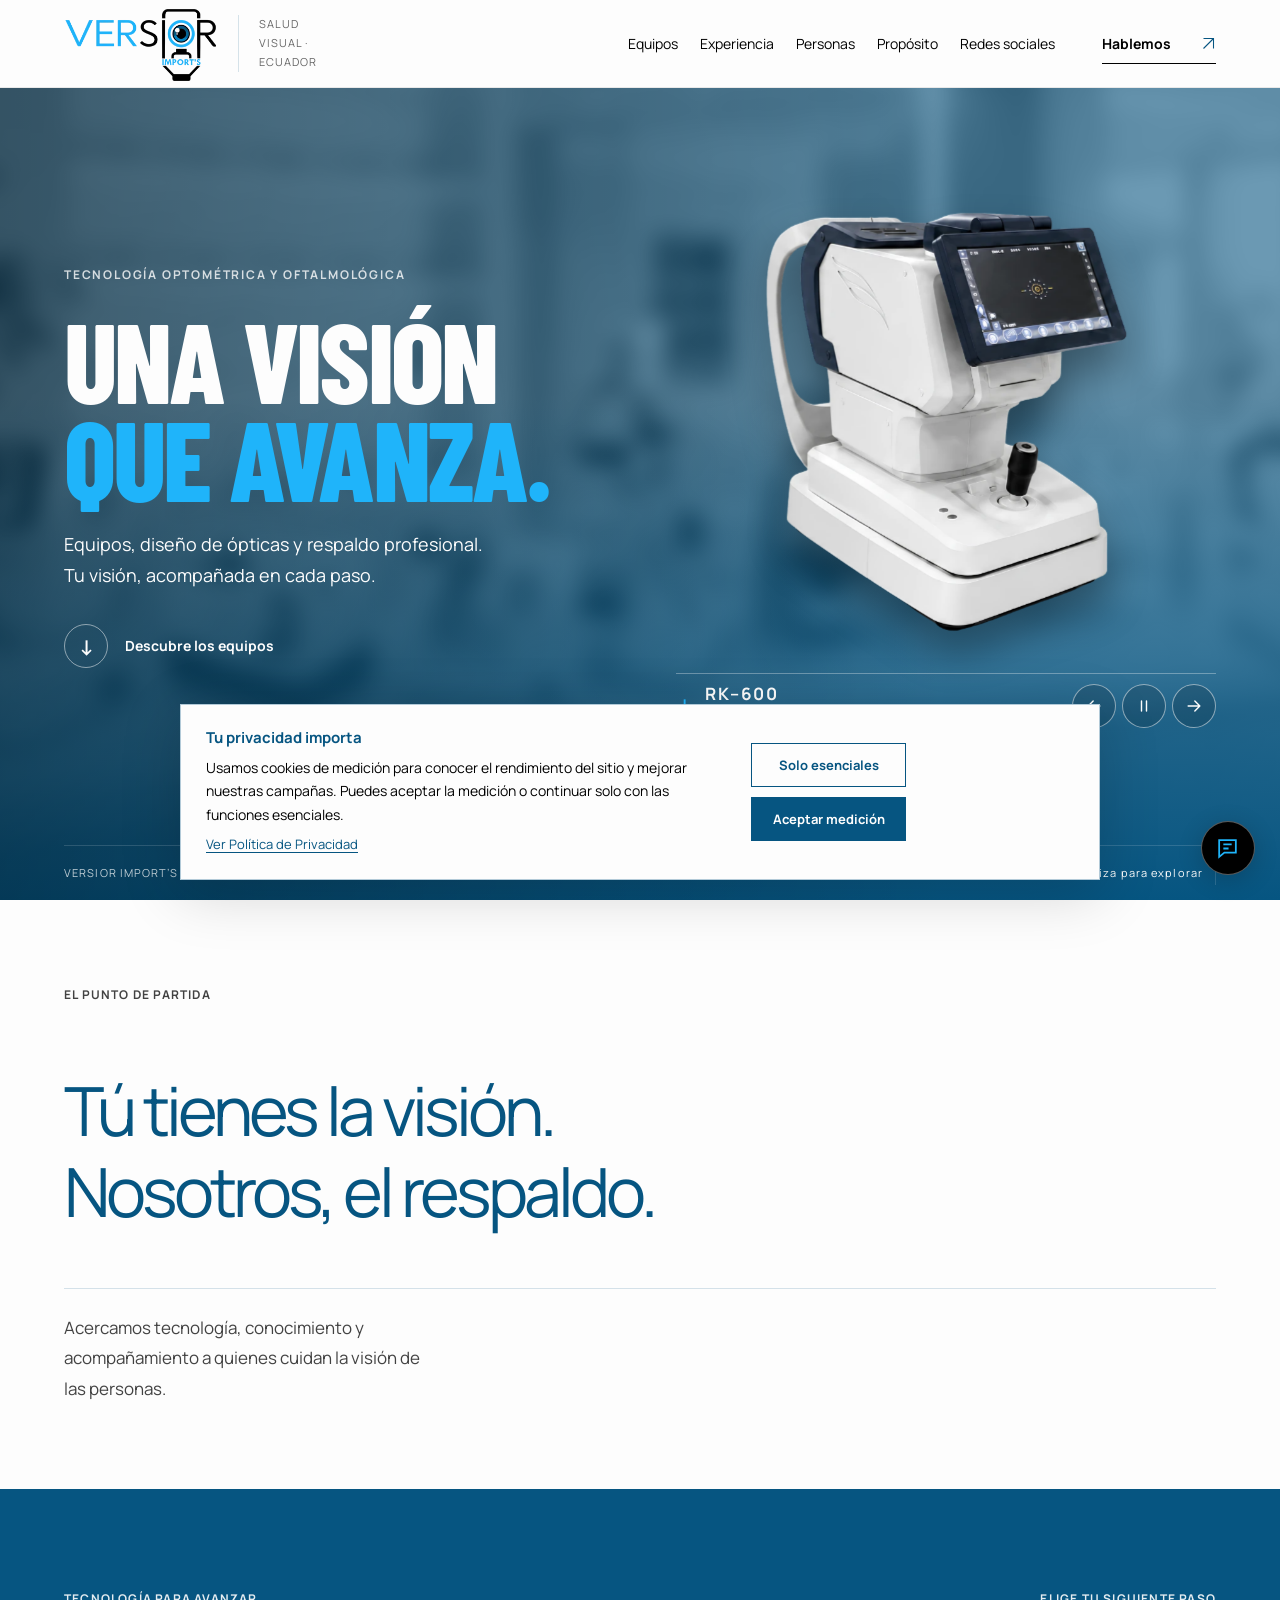
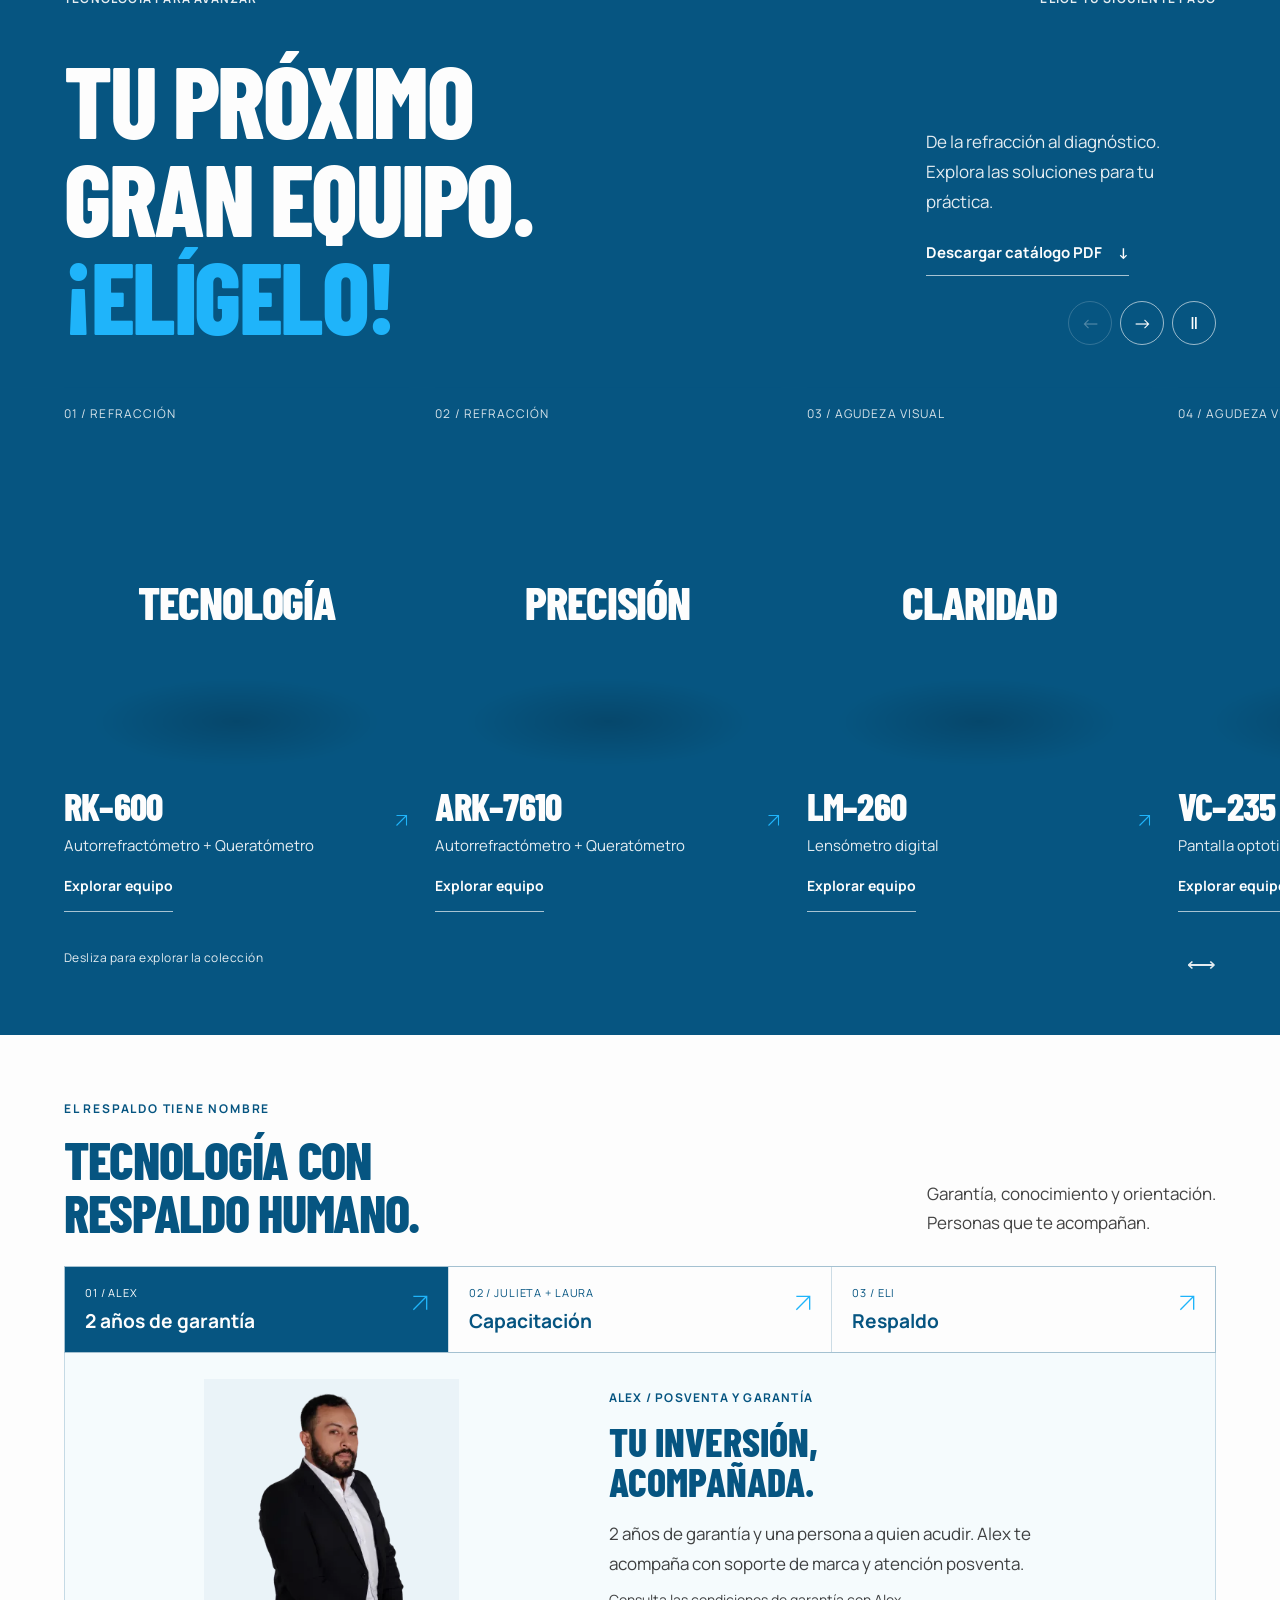
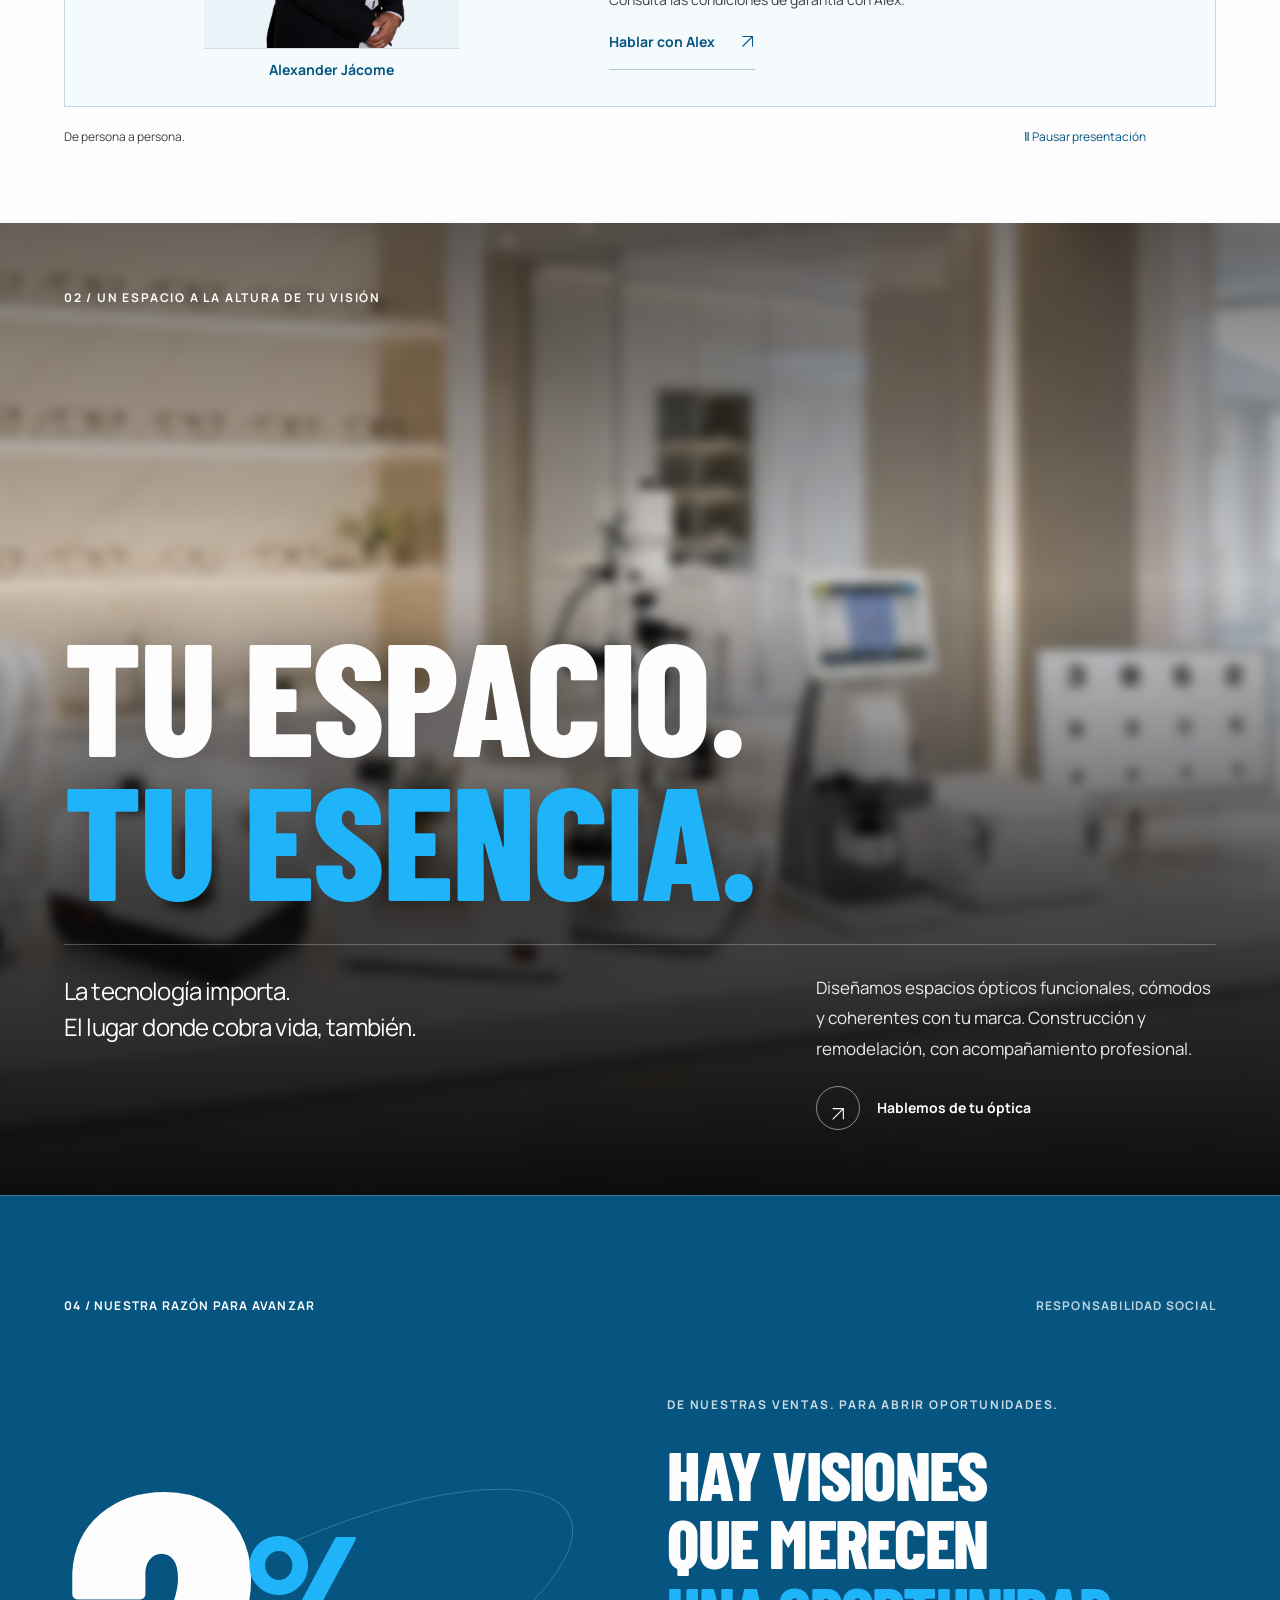
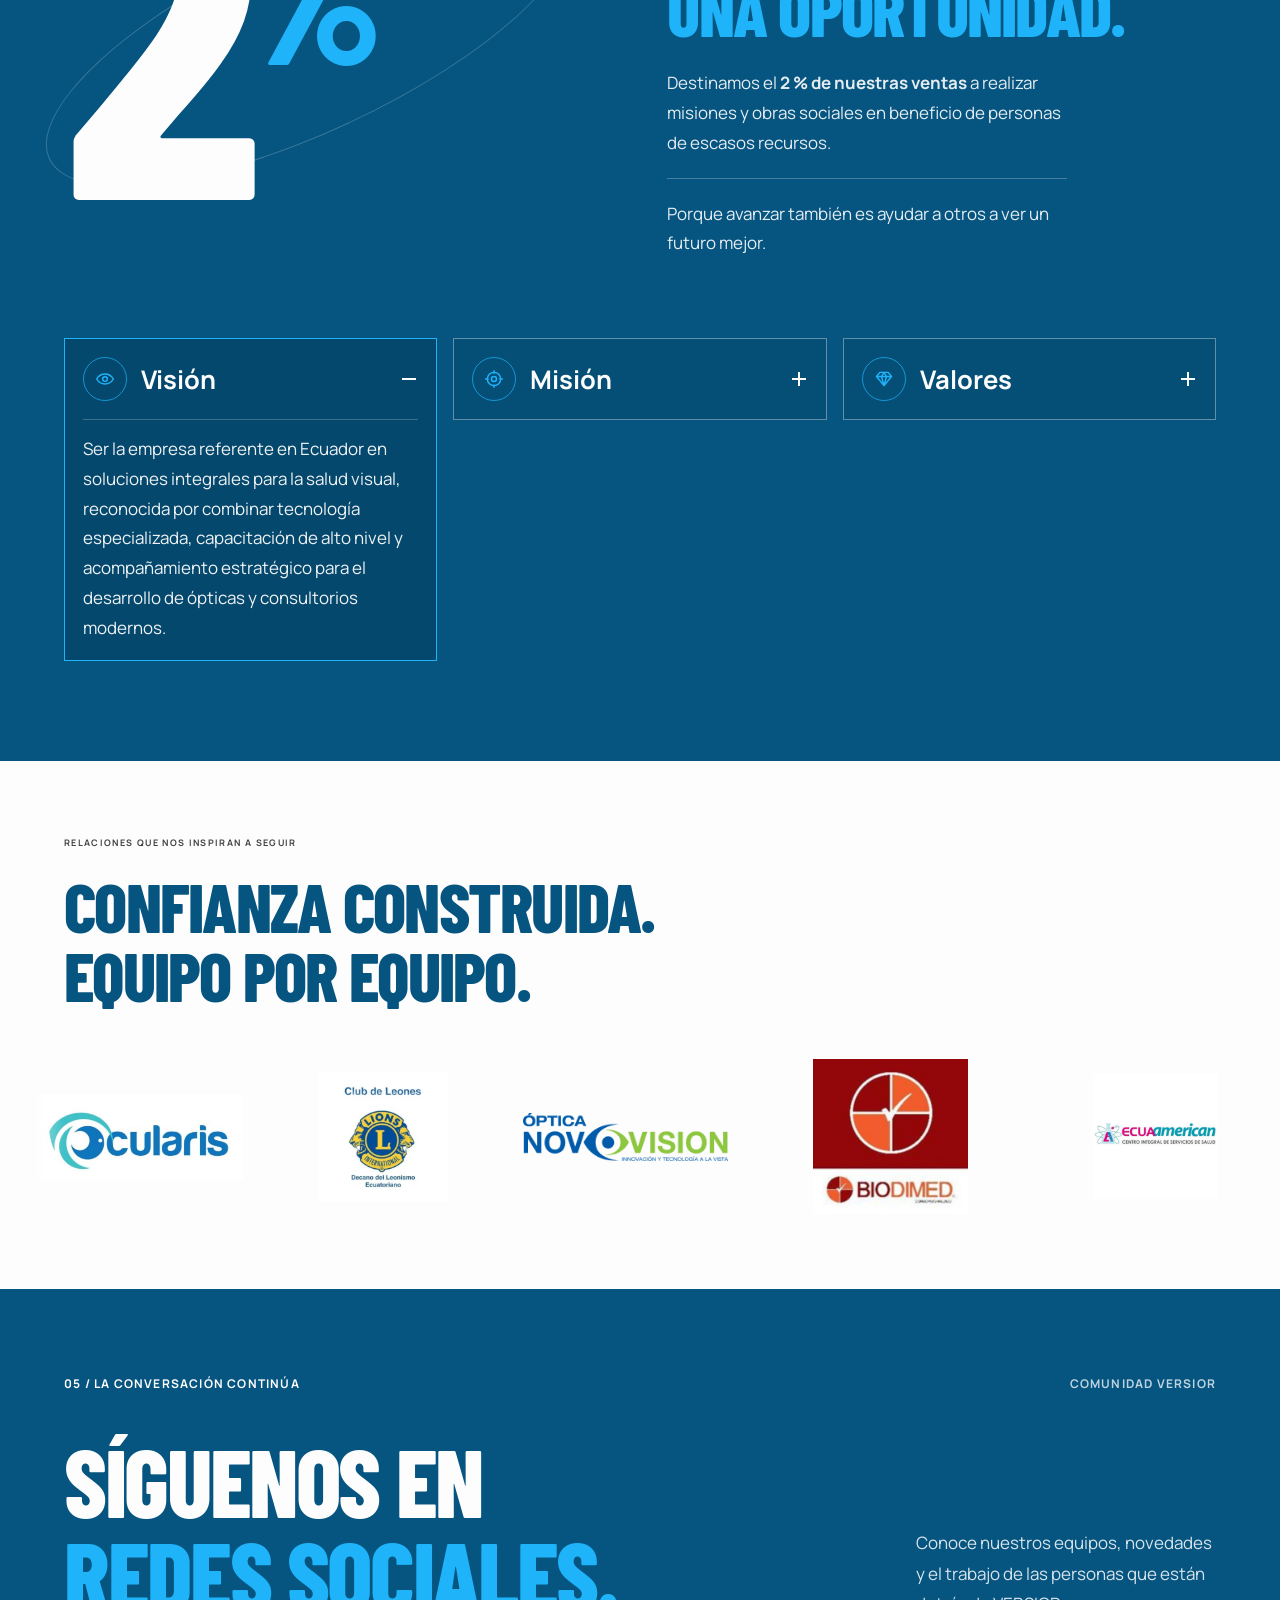
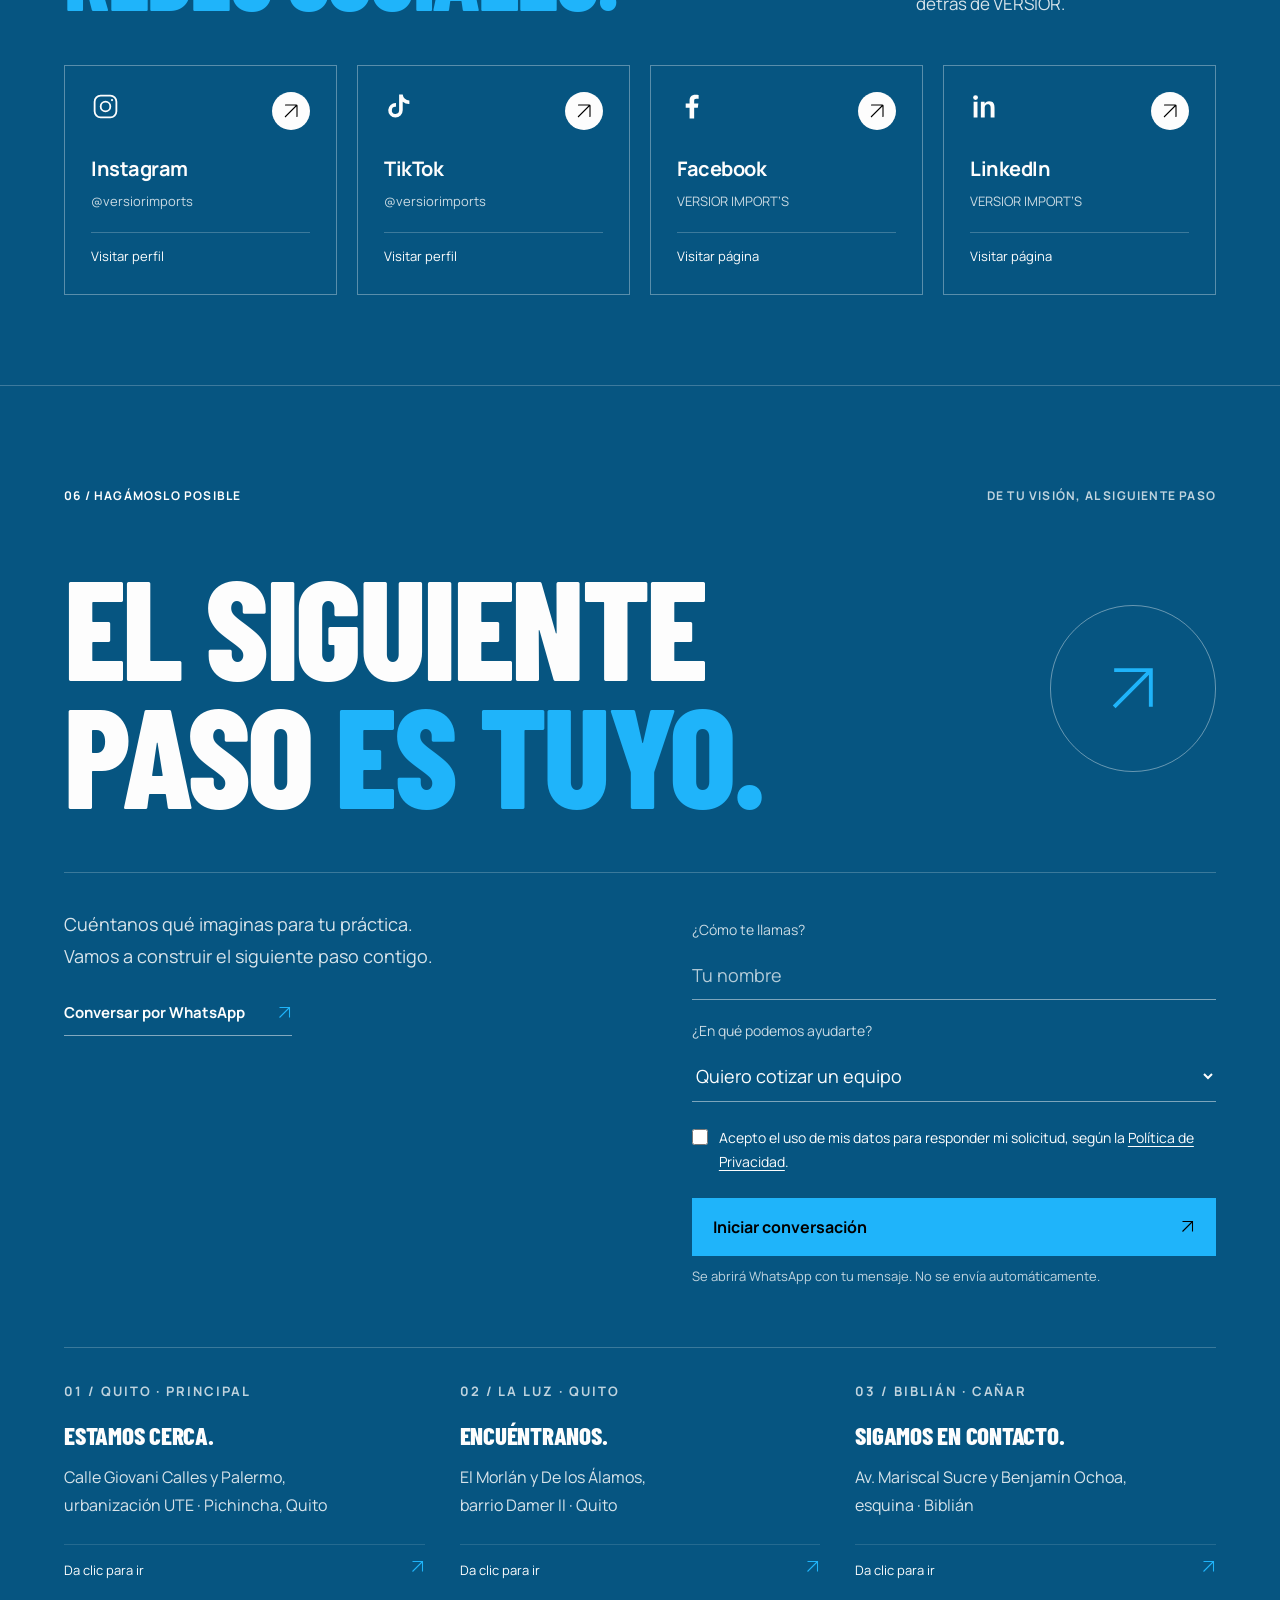
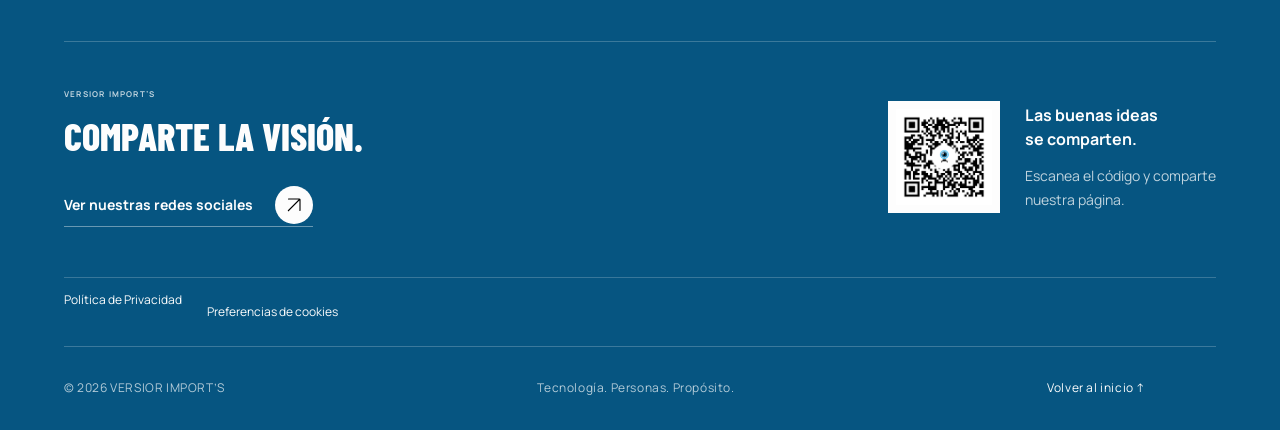
==== commit 8a259d46: "Corrige efectos automáticos en PC con formación CSS nativa sin canvas, sin bloqueo de fuentes ni umb" ====
--- a/index.html
+++ b/index.html
@@ -521,6 +521,44 @@
 /* The people section keeps its original light palette and existing content. */
 #servicios.service-people { margin: 0; padding: 64px var(--gutter); border-top: 0; background: #FDFDFD; color: #000000; }
 @media (max-width: 760px) { #servicios.service-people { padding-block: 45px; } }
+
+</style>
+<style id="versior-native-motion-v7">
+/* Keep the existing catalogue palette and authentic equipment photography. */
+#equipos .native-formation { position:absolute; inset:0; z-index:3; pointer-events:none; opacity:0; --motion-play:paused; transform:perspective(1000px) rotateX(var(--device-x,0deg)) rotateY(var(--device-y,0deg)); transition:transform .25s ease-out; }
+#equipos .native-effect-ready .native-formation { opacity:1; }
+#equipos .native-effect-ready > img { opacity:0 !important; }
+#equipos .native-in-view .native-formation { --motion-play:running; }
+#equipos.native-effects-hidden .native-formation, #equipos.native-effects-paused .native-formation { --motion-play:paused; }
+#equipos.native-effects-paused .native-formation { opacity:0; }
+#equipos.native-effects-paused .equipment-image > img { opacity:1 !important; }
+#equipos .native-slices { position:absolute; inset:0; filter:drop-shadow(0 16px 12px rgb(0 0 0 / .24)); }
+#equipos .native-slice { position:absolute; inset:0; clip-path:var(--closed); animation:versior-native-build 10s cubic-bezier(.4,0,.2,1) infinite both !important; animation-delay:calc(var(--card-delay) + var(--slice-delay)) !important; animation-play-state:var(--motion-play) !important; }
+#equipos .native-slice > .native-formation-photo { position:absolute; inset:3.5% 8% auto; width:84%; height:85%; object-fit:contain; max-width:none; mix-blend-mode:normal; filter:none; transform:none !important; transition:none !important; opacity:1; }
+#equipos .native-word { position:absolute; inset:0; display:grid; place-items:center; color:#FDFDFD; font:800 clamp(26px,3.6vw,50px)/1 Barlow,'Arial Narrow',sans-serif; letter-spacing:-.025em; animation:versior-native-word 10s ease-in-out infinite both !important; animation-delay:var(--card-delay) !important; animation-play-state:var(--motion-play) !important; }
+#equipos .native-grid { position:absolute; inset:6% 3%; background:repeating-linear-gradient(0deg,transparent 0 29px,rgb(31 180 250 / .42) 30px 31px),repeating-linear-gradient(90deg,transparent 0 29px,rgb(31 180 250 / .42) 30px 31px); mask-image:radial-gradient(ellipse,#000 10%,transparent 72%); opacity:0; animation:versior-native-grid 10s ease-in-out infinite both !important; animation-delay:var(--card-delay) !important; animation-play-state:var(--motion-play) !important; }
+#equipos .native-scan { position:absolute; top:7%; left:10%; right:10%; height:2px; background:linear-gradient(90deg,transparent,#1FB4FA,#FDFDFD,#1FB4FA,transparent); box-shadow:0 0 14px rgb(31 180 250 / .5); opacity:0; animation:versior-native-scan 10s linear infinite both !important; animation-delay:var(--card-delay) !important; animation-play-state:var(--motion-play) !important; }
+@keyframes versior-native-build { 0%,12% {clip-path:var(--closed);opacity:.2;} 44%,86% {clip-path:var(--formed);opacity:1;} 100% {clip-path:var(--closed);opacity:.2;} }
+@keyframes versior-native-word { 0%,10% {opacity:1;filter:blur(0);transform:translateY(0);} 24% {opacity:.15;filter:blur(3px);transform:translateY(-8px);} 33%,87% {opacity:0;filter:blur(4px);transform:translateY(-12px);} 100% {opacity:1;filter:blur(0);transform:translateY(0);} }
+@keyframes versior-native-grid { 0%,8% {opacity:0;} 22%,34% {opacity:.7;} 49%,86% {opacity:0;} 93% {opacity:.4;} 100% {opacity:0;} }
+@keyframes versior-native-scan { 0%,10% {top:7%;opacity:0;} 15% {opacity:.95;} 44% {top:88%;opacity:0;} 86% {top:88%;opacity:0;} 91% {opacity:.7;} 100% {top:7%;opacity:0;} }
+.reveal.native-enter.is-visible { animation:versior-native-enter .85s cubic-bezier(.22,1,.36,1) both; }
+@keyframes versior-native-enter { from {opacity:0;transform:translateY(20px);} to {opacity:1;transform:translateY(0);} }
+/* Reduced movement still has an automatic optical dissolve, never a static gate. */
+#equipos[data-effect-mode=gentle] .native-formation { transform:none !important; }
+#equipos[data-effect-mode=gentle] .native-slice { clip-path:var(--formed); animation:versior-gentle-photo 10s ease-in-out infinite both !important; animation-delay:var(--card-delay) !important; animation-play-state:var(--motion-play) !important; }
+#equipos[data-effect-mode=gentle] .native-slice:not(:first-child) { display:none; }
+#equipos[data-effect-mode=gentle] .native-slice:first-child { clip-path:none; }
+#equipos[data-effect-mode=gentle] .native-word { animation:versior-gentle-word 10s ease-in-out infinite both !important; animation-delay:var(--card-delay) !important; animation-play-state:var(--motion-play) !important; }
+#equipos[data-effect-mode=gentle] .native-grid, #equipos[data-effect-mode=gentle] .native-scan { display:none; }
+@keyframes versior-gentle-photo { 0%,12% {opacity:0;} 23%,87% {opacity:1;} 100% {opacity:0;} }
+@keyframes versior-gentle-word { 0%,12% {opacity:1;} 23%,87% {opacity:0;} 100% {opacity:1;} }
+@media (prefers-reduced-motion:reduce) { .reveal.native-enter.is-visible { animation:none; } }
+@supports not (clip-path:polygon(0 0,100% 0,100% 100%,0 100%)) {
+  #equipos .native-slice { animation:versior-gentle-photo 10s ease-in-out infinite both !important; animation-delay:var(--card-delay) !important; animation-play-state:var(--motion-play) !important; }
+  #equipos .native-slice:not(:first-child) { display:none; }
+}
+@media (max-width:760px) { #equipos .native-word { font-size:clamp(25px,8.7vw,39px); } }
 
 </style>
 </head>
@@ -685,297 +723,6 @@
 <section id="cookie-banner" class="consent-banner" role="dialog" aria-modal="false" aria-label="Preferencias de cookies" hidden><div><h2>Tu privacidad importa</h2><p>Usamos cookies de medición para conocer el rendimiento del sitio y mejorar nuestras campañas. Puedes aceptar la medición o continuar solo con las funciones esenciales.</p><a href="privacidad.html">Ver Política de Privacidad</a></div><div class="consent-actions"><button type="button" data-cookie-choice="essential">Solo esenciales</button><button type="button" data-cookie-choice="accepted">Aceptar medición</button></div></section>
 <noscript><style>.reveal{opacity:1;transform:none}.support-panel[hidden]{display:grid}.support-tabs,.support-controls{display:none}.person-portrait{background-image:var(--portrait);background-size:var(--portrait-size);background-position:var(--portrait-position);background-repeat:no-repeat}</style></noscript>
 
-<script id="versior-formation-runtime">
-'use strict';
-
-// Real product silhouettes, not floating 3D substitutes. Every frame is reversible.
-const versiorFormationPhotoCache = new Map();
-window.createVersiorFormation = function createVersiorFormation(root, options = {}) {
-  const visual = root.querySelector('.story-visual');
-  const canvas = visual.querySelector('.formation-canvas');
-  const ctx = canvas.getContext('2d');
-  if (!ctx) return null;
-  const beats = [...root.querySelectorAll('.story-beat')];
-  const sources = [...root.querySelectorAll('.story-devices img')];
-  const clamp = value => Math.max(0, Math.min(1, value));
-  const smooth = (from, to, value) => {
-    const t = clamp((value - from) / (to - from));
-    return t * t * (3 - 2 * t);
-  };
-  const mix = (a, b, t) => a + (b - a) * t;
-  const seed = n => {
-    const value = Math.sin(n * 127.1 + 311.7) * 43758.5453;
-    return value - Math.floor(value);
-  };
-  const assets = [];
-  const words = new Map();
-  let width = 0, height = 0, enabled = false, lastIndex = 0, lastProgress = 0;
-  let count = 720;
-
-  function makeWord(word) {
-    if (words.has(word)) return words.get(word);
-    const surface = document.createElement('canvas');
-    surface.width = Math.max(1, Math.ceil(width));
-    surface.height = Math.max(1, Math.ceil(height));
-    const pen = surface.getContext('2d', { willReadFrequently: true });
-    let size = Math.min(145, height * .33);
-    pen.font = '800 ' + size + 'px Barlow, "Arial Narrow", sans-serif';
-    size *= Math.min(1, width * .9 / Math.max(1, pen.measureText(word).width));
-    pen.font = '800 ' + size + 'px Barlow, "Arial Narrow", sans-serif';
-    pen.textAlign = 'center';
-    pen.textBaseline = 'middle';
-    pen.fillStyle = '#FDFDFD';
-    pen.fillText(word, width * .5, height * .46);
-    const pixels = pen.getImageData(0, 0, surface.width, surface.height);
-    const points = [];
-    const step = width < 400 ? 2 : 3;
-    for (let y = 0; y < surface.height; y += step) {
-      for (let x = 0; x < surface.width; x += step) {
-        if (pixels.data[(y * surface.width + x) * 4 + 3] > 90) points.push({ x, y });
-      }
-    }
-    if (!points.length) points.push({ x: width / 2, y: height / 2 });
-    const result = { points, size, word };
-    words.set(word, result);
-    return result;
-  }
-
-  function analyzePhoto(image) {
-    const surface = document.createElement('canvas');
-    surface.width = 320;
-    surface.height = Math.round(320 * image.naturalHeight / image.naturalWidth);
-    const pen = surface.getContext('2d', { willReadFrequently: true });
-    pen.drawImage(image, 0, 0, surface.width, surface.height);
-    const { data } = pen.getImageData(0, 0, surface.width, surface.height);
-    const points = [];
-    const sw = surface.width, sh = surface.height;
-    const blueprint = document.createElement('canvas');
-    blueprint.width = sw;
-    blueprint.height = sh;
-    const bluePen = blueprint.getContext('2d');
-    const tracing = bluePen.createImageData(sw, sh);
-    const alpha = (x, y) => data[(y * sw + x) * 4 + 3] || 0;
-    for (let y = 2; y < sh - 2; y++) {
-      for (let x = 2; x < sw - 2; x++) {
-        const at = (y * sw + x) * 4;
-        if (data[at + 3] < 80) continue;
-        const contour = alpha(x - 1, y) < 80 || alpha(x + 1, y) < 80 ||
-          alpha(x, y - 1) < 80 || alpha(x, y + 1) < 80;
-        const horizontal = Math.abs(data[at] - data[at + 4]);
-        const vertical = Math.abs(data[at] - data[at + sw * 4]);
-        if (contour || horizontal + vertical > 48) {
-          tracing.data[at] = 31;
-          tracing.data[at + 1] = 180;
-          tracing.data[at + 2] = 250;
-          tracing.data[at + 3] = contour ? 240 : 165;
-        }
-        if (x % 2 === 0 && y % 2 === 0 && (contour || horizontal + vertical > 42 || (x + y) % 20 === 0))
-          points.push({ x: x / sw, y: y / sh });
-      }
-    }
-    if (!points.length) points.push({ x: .5, y: .5 });
-    bluePen.putImageData(tracing, 0, 0);
-    return { points, blueprint };
-  }
-
-  function photoBox(image) {
-    const scale = Math.min(width * .84 / image.naturalWidth, height * .85 / image.naturalHeight);
-    const w = image.naturalWidth * scale, h = image.naturalHeight * scale;
-    return { x: (width - w) / 2, y: height * .46 - h / 2, w, h };
-  }
-
-  function pointAt(word, photo, box, i, t, reverse = false) {
-    const start = word.points[Math.floor(seed(i + 13) * word.points.length)];
-    const target = photo.points[Math.floor(seed(i + 47) * photo.points.length)];
-    const endpoint = { x: box.x + target.x * box.w, y: box.y + target.y * box.h };
-    const a = reverse ? endpoint : start, b = reverse ? start : endpoint;
-    // Short filament paths; no globe, orbit, perpetual bobbing or scale pulse.
-    const curve = Math.sin(t * Math.PI);
-    return {
-      x: mix(a.x, b.x, t) + curve * (seed(i + 101) - .5) * width * .16,
-      y: mix(a.y, b.y, t) + curve * (seed(i + 173) - .5) * height * .15
-    };
-  }
-
-  function drawWord(word, opacity) {
-    if (opacity <= .001) return;
-    ctx.save();
-    ctx.globalAlpha = opacity;
-    ctx.font = '800 ' + word.size + 'px Barlow, "Arial Narrow", sans-serif';
-    ctx.textAlign = 'center';
-    ctx.textBaseline = 'middle';
-    ctx.fillStyle = options.wordColor || '#FDFDFD';
-    ctx.fillText(word.word, width / 2, height * .46);
-    ctx.restore();
-  }
-
-  function drawNetwork(word, photo, box, t, opacity, reverse) {
-    if (opacity < .005) return;
-    const points = [];
-    ctx.save();
-    // Fine luminous filaments connect the letters to the actual equipment outline.
-    ctx.strokeStyle = 'rgba(31,180,250,' + (opacity * .33) + ')';
-    ctx.lineWidth = .75;
-    for (let lane = 0; lane < 28; lane++) {
-      const n = lane * 47;
-      const a = pointAt(word, photo, box, n, clamp(t - .28), reverse);
-      const b = pointAt(word, photo, box, n, t, reverse);
-      const c = pointAt(word, photo, box, n, clamp(t + .16), reverse);
-      ctx.beginPath();
-      ctx.moveTo(a.x, a.y);
-      ctx.quadraticCurveTo(b.x, b.y, c.x, c.y);
-      ctx.stroke();
-    }
-    for (let i = 0; i < count; i++) points.push(pointAt(word, photo, box, i, t, reverse));
-    ctx.strokeStyle = 'rgba(31,180,250,' + (opacity * .22) + ')';
-    ctx.beginPath();
-    for (let i = 0; i < points.length - 3; i += 3) {
-      const a = points[i], b = points[i + 3];
-      const distance = (a.x - b.x) ** 2 + (a.y - b.y) ** 2;
-      if (distance < 54 ** 2 && distance > 6 ** 2) {
-        ctx.moveTo(a.x, a.y);
-        ctx.lineTo(b.x, b.y);
-      }
-    }
-    ctx.stroke();
-    ctx.fillStyle = 'rgba(31,180,250,' + opacity + ')';
-    ctx.beginPath();
-    points.forEach((point, i) => { if (i % 4 !== 0) ctx.rect(point.x, point.y, 1.4, 1.4); });
-    ctx.fill();
-    ctx.fillStyle = options.compact ? 'rgba(6,85,129,' + opacity * .92 + ')' : 'rgba(253,253,253,' + opacity * .92 + ')';
-    ctx.beginPath();
-    points.forEach((point, i) => { if (i % 4 === 0) ctx.rect(point.x, point.y, 1.8, 1.8); });
-    ctx.fill();
-    ctx.restore();
-  }
-
-  function drawPhoto(image, box, progress, opacity) {
-    if (progress < .3 || opacity <= .001) return;
-    ctx.save();
-    ctx.globalAlpha = opacity;
-    if (progress >= .77) {
-      ctx.shadowColor = 'rgba(0,0,0,.2)';
-      ctx.shadowBlur = 16;
-      ctx.shadowOffsetY = 9;
-      ctx.drawImage(image, box.x, box.y, box.w, box.h);
-    } else {
-      const strips = width < 400 ? 10 : 16;
-      const stripWidth = box.w / strips;
-      for (let i = 0; i < strips; i++) {
-        const stagger = seed(i + 29) * .13;
-        const reveal = smooth(.32 + stagger, .62 + stagger, progress);
-        if (reveal <= 0) continue;
-        const x = box.x + i * stripWidth;
-        const h = box.h * reveal;
-        const y = i % 2 ? box.y + box.h - h : box.y;
-        ctx.save();
-        ctx.beginPath();
-        ctx.rect(x, y, stripWidth + .6, h);
-        ctx.clip();
-        ctx.drawImage(image, box.x, box.y, box.w, box.h);
-        ctx.restore();
-        if (reveal < .99) {
-          const scanY = i % 2 ? y : y + h;
-          ctx.strokeStyle = 'rgba(31,180,250,' + (1 - reveal) * .8 + ')';
-          ctx.lineWidth = 1;
-          ctx.beginPath();
-          ctx.moveTo(x, scanY);
-          ctx.lineTo(x + stripWidth, scanY);
-          ctx.stroke();
-        }
-      }
-    }
-    ctx.restore();
-  }
-
-  function draw(index, progress) {
-    lastIndex = index;
-    lastProgress = progress;
-    const photo = assets[index];
-    if (!enabled || !width || !height || !photo?.ready) {
-      root.classList.remove('has-formation');
-      return false;
-    }
-    root.classList.add('has-formation');
-    ctx.clearRect(0, 0, width, height);
-    const word = makeWord(beats[index].dataset.storyWord);
-    const nextWord = makeWord(beats[Math.min(index + 1, beats.length - 1)].dataset.storyWord);
-    const box = photoBox(photo.image);
-    const formation = smooth(.12, .57, progress);
-    const exit = index < beats.length - 1 ? smooth(.88, 1, progress) : 0;
-    const wireOpacity = exit > 0 ? Math.sin(exit * Math.PI) :
-      smooth(.1, .22, progress) * (1 - smooth(.6, .79, progress));
-    const photoOpacity = 1 - smooth(0, .8, exit);
-
-    const blueprintOpacity = exit > 0 ? Math.sin(exit * Math.PI) * .8 :
-      smooth(.18, .4, progress) * (1 - smooth(.65, .78, progress)) * .92;
-    if (blueprintOpacity > .001) {
-      ctx.save();
-      ctx.globalAlpha = blueprintOpacity;
-      ctx.drawImage(photo.blueprint, box.x, box.y, box.w, box.h);
-      ctx.restore();
-    }
-    drawPhoto(photo.image, box, progress, photoOpacity);
-    drawNetwork(exit > 0 ? nextWord : word, photo, box, exit > 0 ? exit : formation, wireOpacity * .8, exit > 0);
-    drawWord(word, (1 - smooth(.1, .22, progress)) * (1 - exit));
-    if (exit > 0) drawWord(nextWord, smooth(.72, 1, exit));
-
-    const reveal = smooth(.57, .77, progress) * photoOpacity;
-    root.style.setProperty('--formation-photo', reveal.toFixed(3));
-    root.dataset.formationProduct = beats[index].dataset.storyProduct;
-    root.dataset.formationProgress = progress.toFixed(3);
-    root.dataset.formationStage = exit > 0 ? 'siguiente-palabra' : progress < .15 ? 'palabra' : progress < .65 ? 'trazado' : 'equipo';
-    return true;
-  }
-
-  function resize() {
-    const bounds = visual.getBoundingClientRect();
-    if (bounds.width < 1 || bounds.height < 1) return;
-    if (Math.abs(width - bounds.width) < 1 && Math.abs(height - bounds.height) < 1) return;
-    width = bounds.width;
-    height = bounds.height;
-    count = options.compact ? 220 : width < 400 ? 320 : 560;
-    const dpr = Math.min(window.devicePixelRatio || 1, 1.5);
-    canvas.width = Math.round(width * dpr);
-    canvas.height = Math.round(height * dpr);
-    ctx.setTransform(dpr, 0, 0, dpr, 0, 0);
-    words.clear();
-    draw(lastIndex, lastProgress);
-  }
-
-  sources.forEach((source, index) => {
-    const image = new Image();
-    assets[index] = { image, ready: false, points: [] };
-    image.onload = () => {
-      try {
-        const key = image.currentSrc || image.src;
-        if (!versiorFormationPhotoCache.has(key)) versiorFormationPhotoCache.set(key, analyzePhoto(image));
-        Object.assign(assets[index], versiorFormationPhotoCache.get(key));
-        assets[index].ready = true;
-        draw(lastIndex, lastProgress);
-      } catch (error) {
-        // Keep the original photographs visible if canvas pixel access is unavailable.
-        assets[index].ready = false;
-        root.dataset.formationError = 'image-pixel-access-unavailable';
-      }
-    };
-    image.onerror = () => { root.dataset.formationError = 'image-unavailable'; };
-    image.src = source.getAttribute('src');
-  });
-  new ResizeObserver(resize).observe(visual);
-  document.fonts?.ready.then(() => { words.clear(); draw(lastIndex, lastProgress); });
-  return {
-    setMode(active) {
-      enabled = active;
-      canvas.hidden = !active;
-      if (!active) root.classList.remove('has-formation');
-      else { resize(); draw(lastIndex, lastProgress); }
-    },
-    render: draw,
-    isReady(index = 0) { return !!assets[index]?.ready; }
-  };
-};
-</script>
 <script id="versior-experience-runtime">
 'use strict';
 document.documentElement.classList.add('js');
@@ -1272,157 +1019,76 @@
 document.querySelector('#year').textContent=new Date().getFullYear();
 </script>
 <script id="versior-catalog-runtime">
-// Automatic, repeating formation. Start only once a product is clearly visible.
+// Browser-native equipment formation. No canvas, pixel reads, font gate or RAF loop.
 (() => {
   'use strict';
-  const preference = matchMedia('(prefers-reduced-motion: reduce)');
-  const words = { 'rk-600':'TECNOLOGÍA', 'ark-7610':'PRECISIÓN', 'lm-260':'CLARIDAD', 'vc-235':'VISIÓN', 'ls-4':'DETALLE', 'c-190a':'ERGONOMÍA', 'cp-266':'CONFIANZA' };
-  const states = [];
-  const period = 10000;
-  const pauseButton = document.querySelector('[data-catalog-motion]');
-  let paused = false, frame = 0, wake = 0;
-  let fontsReady = !document.fonts || document.fonts.status === 'loaded';
-  const clamp = v => Math.max(0, Math.min(1, v));
-  function phaseAt(elapsed) {
-    const time = Math.max(0, elapsed) % period;
-    if (time < 900) return { progress:0, phase:'word', wait:900-time, moving:false };
-    if (time < 4500) return { progress:(time-900)/3600*.82, phase:'forming', moving:true };
-    if (time < 8800) return { progress:.82, phase:'complete', wait:8800-time, moving:false };
-    return { progress:(1-(time-8800)/1200)*.82, phase:'dissolving', moving:true };
+  const root=document.documentElement;
+  const catalog=document.querySelector('#equipos');
+  if (!catalog) return;
+  const preference=matchMedia('(prefers-reduced-motion: reduce)');
+  const words={'rk-600':'TECNOLOGÍA','ark-7610':'PRECISIÓN','lm-260':'CLARIDAD','vc-235':'VISIÓN','ls-4':'DETALLE','c-190a':'ERGONOMÍA','cp-266':'CONFIANZA'};
+  const states=[];
+  const pause=document.querySelector('[data-catalog-motion]');
+  let paused=false;
+  function updateMode() {
+    catalog.dataset.effectMode=preference.matches?'gentle':'full';
+    states.forEach(state=>state.host.dataset.effectEngine=preference.matches?'native-gentle':'native-css');
   }
-  function clearSchedule() {
-    if (frame) cancelAnimationFrame(frame);
-    if (wake) clearTimeout(wake);
-    frame = 0; wake = 0;
+  function updatePlayback() {
+    catalog.classList.toggle('native-effects-paused',paused);
+    catalog.classList.toggle('native-effects-hidden',document.hidden);
+    catalog.dataset.effectsPlaying=String(!paused&&!document.hidden);
   }
-  function requestFrame() {
-    if (document.hidden || paused || !states.some(s => s.visible)) return;
-    if (wake) { clearTimeout(wake); wake = 0; }
-    if (!frame) frame = requestAnimationFrame(paint);
+  document.querySelectorAll('.equipment-open').forEach((button,index)=>{
+    const host=button.querySelector('.equipment-image'),photo=host?.querySelector(':scope > img');
+    if (!host||!photo) return;
+    const scene=document.createElement('div');
+    scene.className='native-formation';scene.setAttribute('aria-hidden','true');
+    scene.style.setProperty('--card-delay',String(index%3*.18)+'s');
+    const slices=document.createElement('div');slices.className='native-slices';
+    for(let i=0;i<10;i++) {
+      const slice=document.createElement('span');slice.className='native-slice';
+      const left=i*10,right=Math.min(100,(i+1)*10+.15),origin=i%2?100:0;
+      slice.style.setProperty('--slice-delay',String((i%4)*.07)+'s');
+      slice.style.setProperty('--closed',`polygon(${left}% ${origin}%,${right}% ${origin}%,${right}% ${origin}%,${left}% ${origin}%)`);
+      slice.style.setProperty('--formed',`polygon(${left}% 0%,${right}% 0%,${right}% 100%,${left}% 100%)`);
+      const image=photo.cloneNode();image.className='native-formation-photo';image.alt='';image.loading='eager';
+      slice.append(image);slices.append(slice);
+    }
+    const grid=document.createElement('span');grid.className='native-grid';
+    const scan=document.createElement('span');scan.className='native-scan';
+    const word=document.createElement('span');word.className='native-word';word.textContent=words[button.dataset.product]||'VISIÓN';
+    scene.append(grid,slices,scan,word);host.append(scene);
+    const state={host,photo};states.push(state);
+    function ready(){if(photo.naturalWidth>0){host.classList.add('native-effect-ready');host.dataset.effectState='automatic';}}
+    photo.addEventListener('load',ready,{once:true});
+    if(photo.complete) ready();
+  });
+  function setVisible(state,visible) {
+    state.host.classList.toggle('native-in-view',visible);
+    state.host.dataset.effectVisible=String(visible);
   }
-  function hideBoard(state) {
-    state.controller?.setMode(false);
-    state.board?.classList.remove('has-formation');
-    if (state.dom) state.dom.hidden = true;
-    state.host.classList.remove('formation-catalog-active');
-    state.lastProgress = null;
-  }
-  function makeDOM(state) {
-    if (state.dom) return;
-    const dom = document.createElement('div');
-    dom.className = 'equipment-dom-formation';
-    dom.setAttribute('aria-hidden', 'true');
-    const word = document.createElement('span');
-    word.className = 'equipment-dom-word'; word.textContent = state.word;
-    const grid = document.createElement('span'); grid.className = 'equipment-dom-grid';
-    const strips = [];
-    for (let i=0;i<10;i++) {
-      const strip = document.createElement('span'); strip.className = 'equipment-dom-slice';
-      const photo = state.original.cloneNode(); photo.alt=''; photo.loading='eager';
-      strip.append(photo); dom.append(strip); strips.push(strip);
-    }
-    dom.append(grid,word); state.host.append(dom);
-    state.dom=dom; state.domWord=word; state.domGrid=grid; state.strips=strips;
-  }
-  function renderDOM(state, progress) {
-    makeDOM(state); state.dom.hidden=false;
-    state.domWord.style.opacity=String(1-clamp((progress-.08)/.18));
-    state.domGrid.style.opacity=String(clamp((progress-.08)/.16)*(1-clamp((progress-.6)/.18))*.6);
-    state.strips.forEach((strip,i) => {
-      const reveal=clamp((progress-.18-(i%3)*.028)/.46), left=i*10, right=left+10.1;
-      const top=i%2 ? (1-reveal)*100 : 0, bottom=i%2 ? 100 : reveal*100;
-      strip.style.clipPath=`polygon(${left}% ${top}%,${right}% ${top}%,${right}% ${bottom}%,${left}% ${bottom}%)`;
-    });
-    state.host.classList.add('formation-catalog-active');
-    state.host.dataset.effectEngine='compatible';
-  }
-  function arm(state) {
-    state.started=null; state.waited=null; state.lastProgress=null;
-    hideBoard(state);
-    if (preference.matches) {
-      state.host.dataset.effectState='gentle';
-      return;
-    }
-    state.controller?.setMode(true);
-    state.controller?.render(0,0);
-    state.host.dataset.effectState='word';
-    requestFrame();
-  }
-  function paint(now) {
-    frame=0;
-    if (document.hidden || paused) return;
-    let moving=false, nextWake=Infinity;
-    for (const state of states) {
-      if (!state.visible || preference.matches) continue;
-      if (!fontsReady || !state.original.complete || !state.original.naturalWidth) { nextWake=Math.min(nextWake,100); continue; }
-      state.waited ??=now;
-      const ready=state.controller?.isReady();
-      if (state.controller && !ready && !state.board.dataset.formationError && now-state.waited<1800) { nextWake=Math.min(nextWake,80); continue; }
-      state.started ??=now+state.delay;
-      const elapsed=Math.max(0,now-state.started);
-      const value=phaseAt(elapsed);
-      if (state.lastProgress===null || Math.abs(value.progress-state.lastProgress)>.0005) {
-        let rendered=false;
-        if (ready) {
-          try { rendered=state.controller.render(0,value.progress); } catch (error) { state.board.dataset.formationError='render-unavailable'; }
-        }
-        if (rendered) {
-          if (state.dom) state.dom.hidden=true;
-          state.host.classList.add('formation-catalog-active');
-          state.host.dataset.effectEngine='traced-photo';
-        } else { state.controller?.setMode(false); renderDOM(state,value.progress); }
-        state.lastProgress=value.progress;
-      }
-      state.host.dataset.effectState=value.phase;
-      state.host.dataset.effectProgress=value.progress.toFixed(3);
-      state.host.dataset.effectCycle=String(Math.floor(elapsed/period)+1);
-      if (value.moving) moving=true;
-      else nextWake=Math.min(nextWake,value.wait+Math.max(0,state.started-now));
-    }
-    if (moving) requestFrame();
-    else if (Number.isFinite(nextWake)) wake=setTimeout(()=>{wake=0;requestFrame();},Math.max(16,nextWake));
-  }
-  document.querySelectorAll('.equipment-open').forEach((button,index) => {
-    const host=button.querySelector('.equipment-image'), original=host?.querySelector('img');
-    if (!original) return;
-    const state={host,original,word:words[button.dataset.product]||'VISIÓN',controller:null,board:null,visible:false,started:null,waited:null,lastProgress:null,delay:index%3*220};
-    if (typeof window.createVersiorFormation==='function') {
-      const board=document.createElement('div'); board.className='card-formation'; board.setAttribute('aria-hidden','true');
-      const visual=document.createElement('div'); visual.className='story-visual';
-      const canvas=document.createElement('canvas'); canvas.className='formation-canvas';
-      const images=document.createElement('div'); images.className='story-devices'; images.append(original.cloneNode());
-      const meta=document.createElement('div'); meta.className='story-beat'; meta.dataset.storyWord=state.word; meta.dataset.storyProduct=button.dataset.product;
-      visual.append(images,meta,canvas); board.append(visual); host.append(board); state.board=board;
-      try { state.controller=window.createVersiorFormation(board,{compact:true,wordColor:'#FDFDFD'}); } catch (error) { board.remove(); }
-    }
-    host.dataset.effectState='ready'; states.push(state);
+  // A single visible part is sufficient; short PC windows must not suppress effects.
+  if(typeof IntersectionObserver==='function') {
+    const observer=new IntersectionObserver(entries=>entries.forEach(entry=>{
+      const state=states.find(s=>s.host===entry.target);
+      if(state) setVisible(state,entry.isIntersecting);
+    }),{threshold:0,rootMargin:'0px'});
+    states.forEach(state=>observer.observe(state.host));
+    const reveal=new IntersectionObserver(entries=>entries.forEach(entry=>entry.target.classList.toggle('native-enter',entry.isIntersecting)),{threshold:.08});
+    document.querySelectorAll('.reveal').forEach(element=>reveal.observe(element));
+  } else states.forEach(state=>setVisible(state,true));
+  pause?.addEventListener('click',()=>{
+    paused=!paused;
+    pause.setAttribute('aria-label',paused?'Reanudar efectos del catálogo':'Pausar efectos del catálogo');
+    pause.setAttribute('aria-pressed',String(paused));pause.textContent=paused?'▶':'Ⅱ';
+    updatePlayback();
   });
-  const observer=new IntersectionObserver(entries => {
-    entries.forEach(entry => {
-      const state=states.find(s=>s.host===entry.target);
-      if (!state) return;
-      if (entry.isIntersecting && entry.intersectionRatio>=.55 && !state.visible) { state.visible=true; arm(state); }
-      else if ((!entry.isIntersecting || entry.intersectionRatio<.15) && state.visible) { state.visible=false; hideBoard(state); state.host.dataset.effectState='ready'; }
-    });
-    if (!states.some(s=>s.visible)) clearSchedule();
-  },{threshold:[0,.15,.55],rootMargin:'0px 0px -12px 0px'});
-  states.forEach(state=>observer.observe(state.host));
-  document.fonts?.ready.then(()=>{fontsReady=true;states.filter(s=>s.visible).forEach(arm);});
-  preference.addEventListener('change',()=>{clearSchedule();states.filter(s=>s.visible).forEach(arm);});
-  document.addEventListener('visibilitychange',()=>{
-    clearSchedule();
-    if (!document.hidden) states.filter(s=>s.visible).forEach(arm);
-  });
-  pauseButton?.addEventListener('click',()=>{
-    paused=!paused; clearSchedule();
-    pauseButton.setAttribute('aria-label',paused?'Reanudar efectos del catálogo':'Pausar efectos del catálogo');
-    pauseButton.setAttribute('aria-pressed',String(paused));
-    pauseButton.textContent=paused?'▶':'Ⅱ';
-    if (!paused) states.filter(s=>s.visible).forEach(arm);
-  });
-  const beliefs=document.querySelector('.beliefs');
-  if (beliefs) new IntersectionObserver(entries=>entries.forEach(entry=>entry.target.classList.toggle('corporate-visible',entry.isIntersecting)),{threshold:.12}).observe(beliefs);
-  document.documentElement.dataset.versiorEffects='catalog-blue-v6';
+  preference.addEventListener('change',updateMode);
+  document.addEventListener('visibilitychange',updatePlayback);
+  updateMode();updatePlayback();
+  root.dataset.versiorEffects='native-motion-v7';
 })();
+
 </script>
 </body></html>
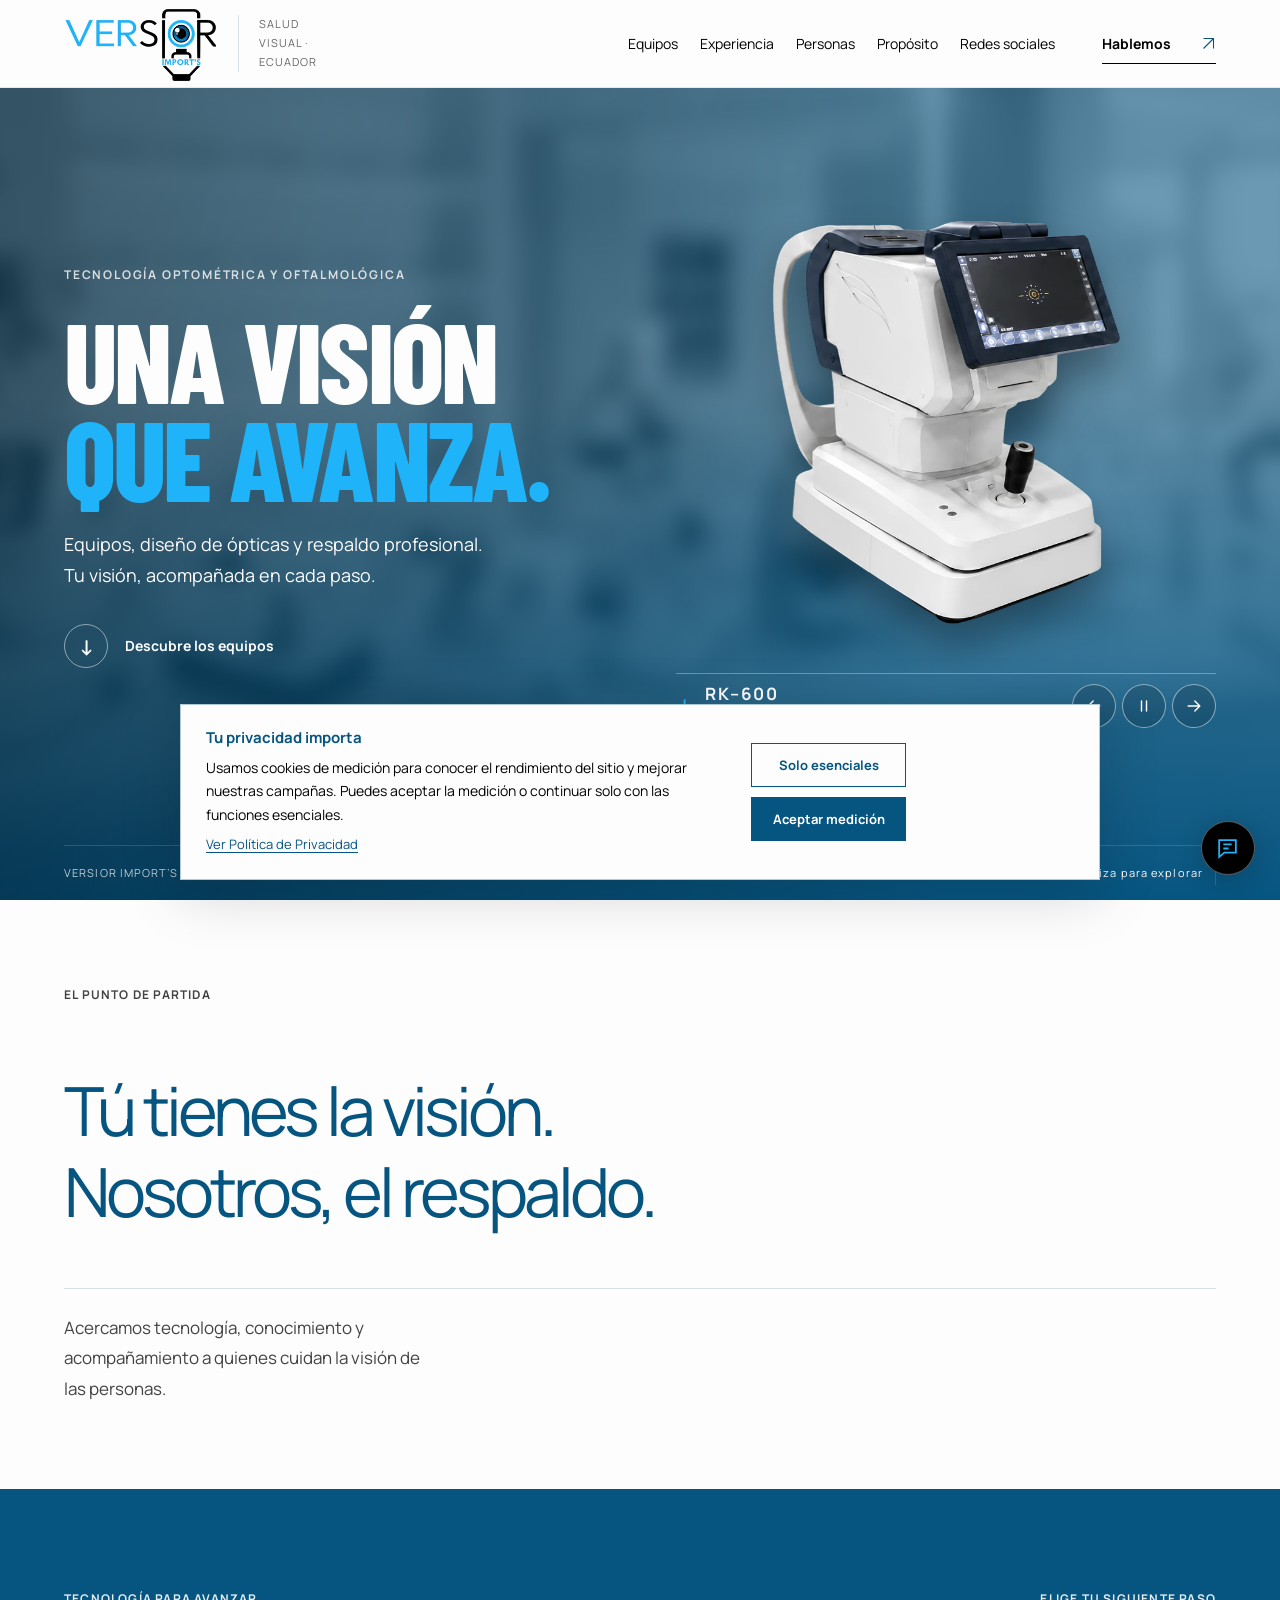
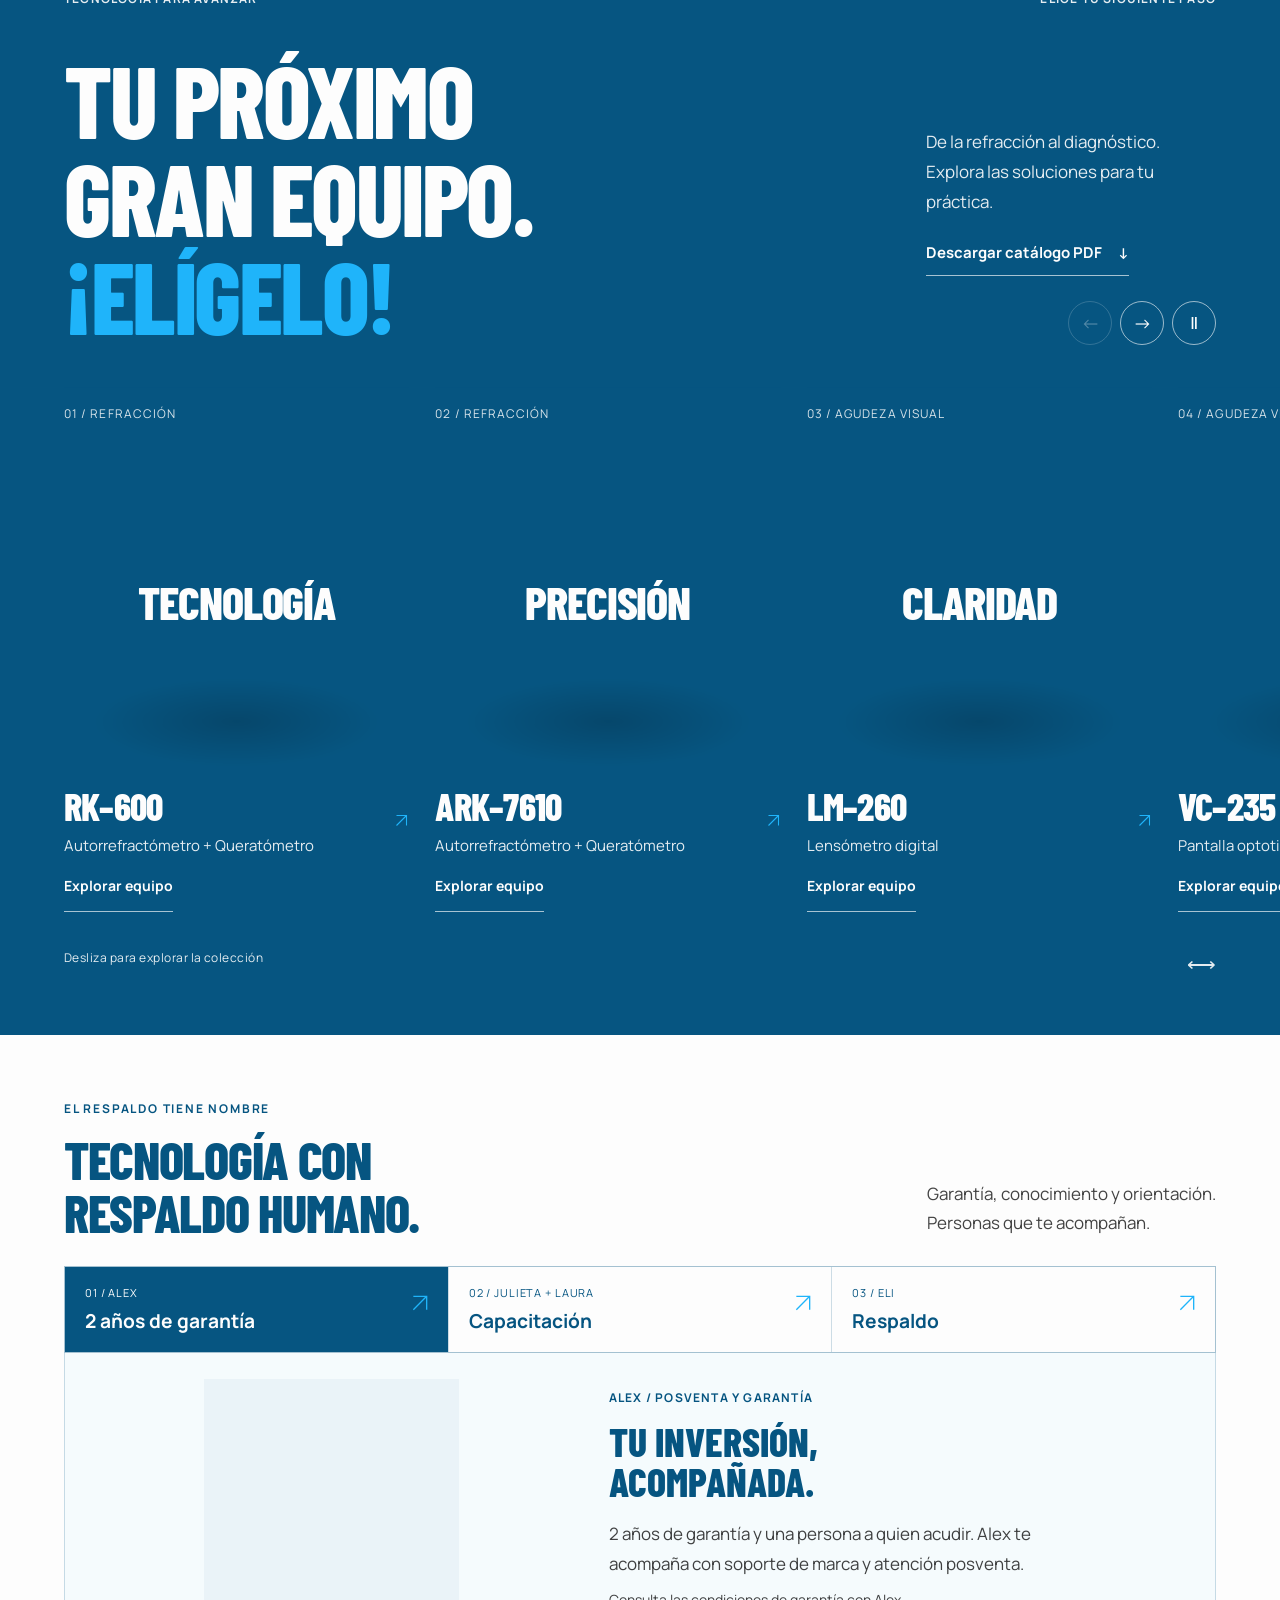
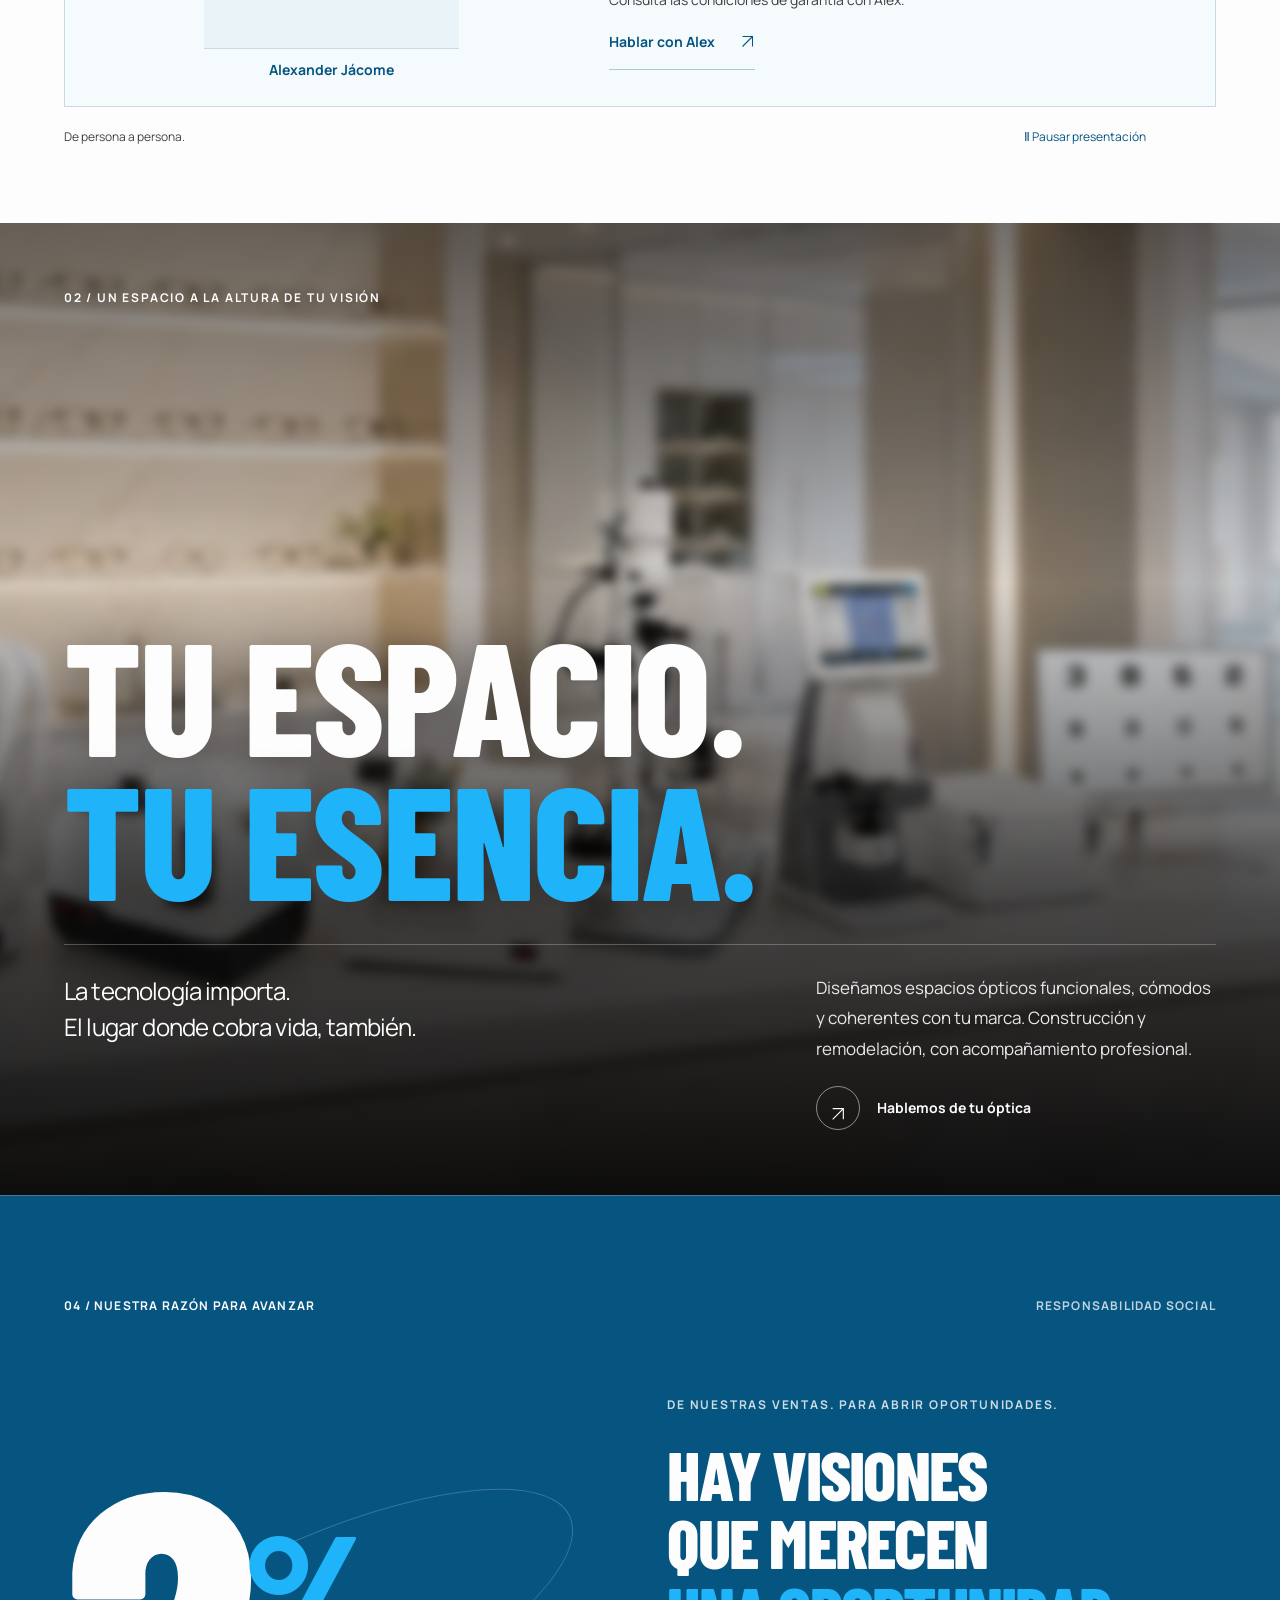
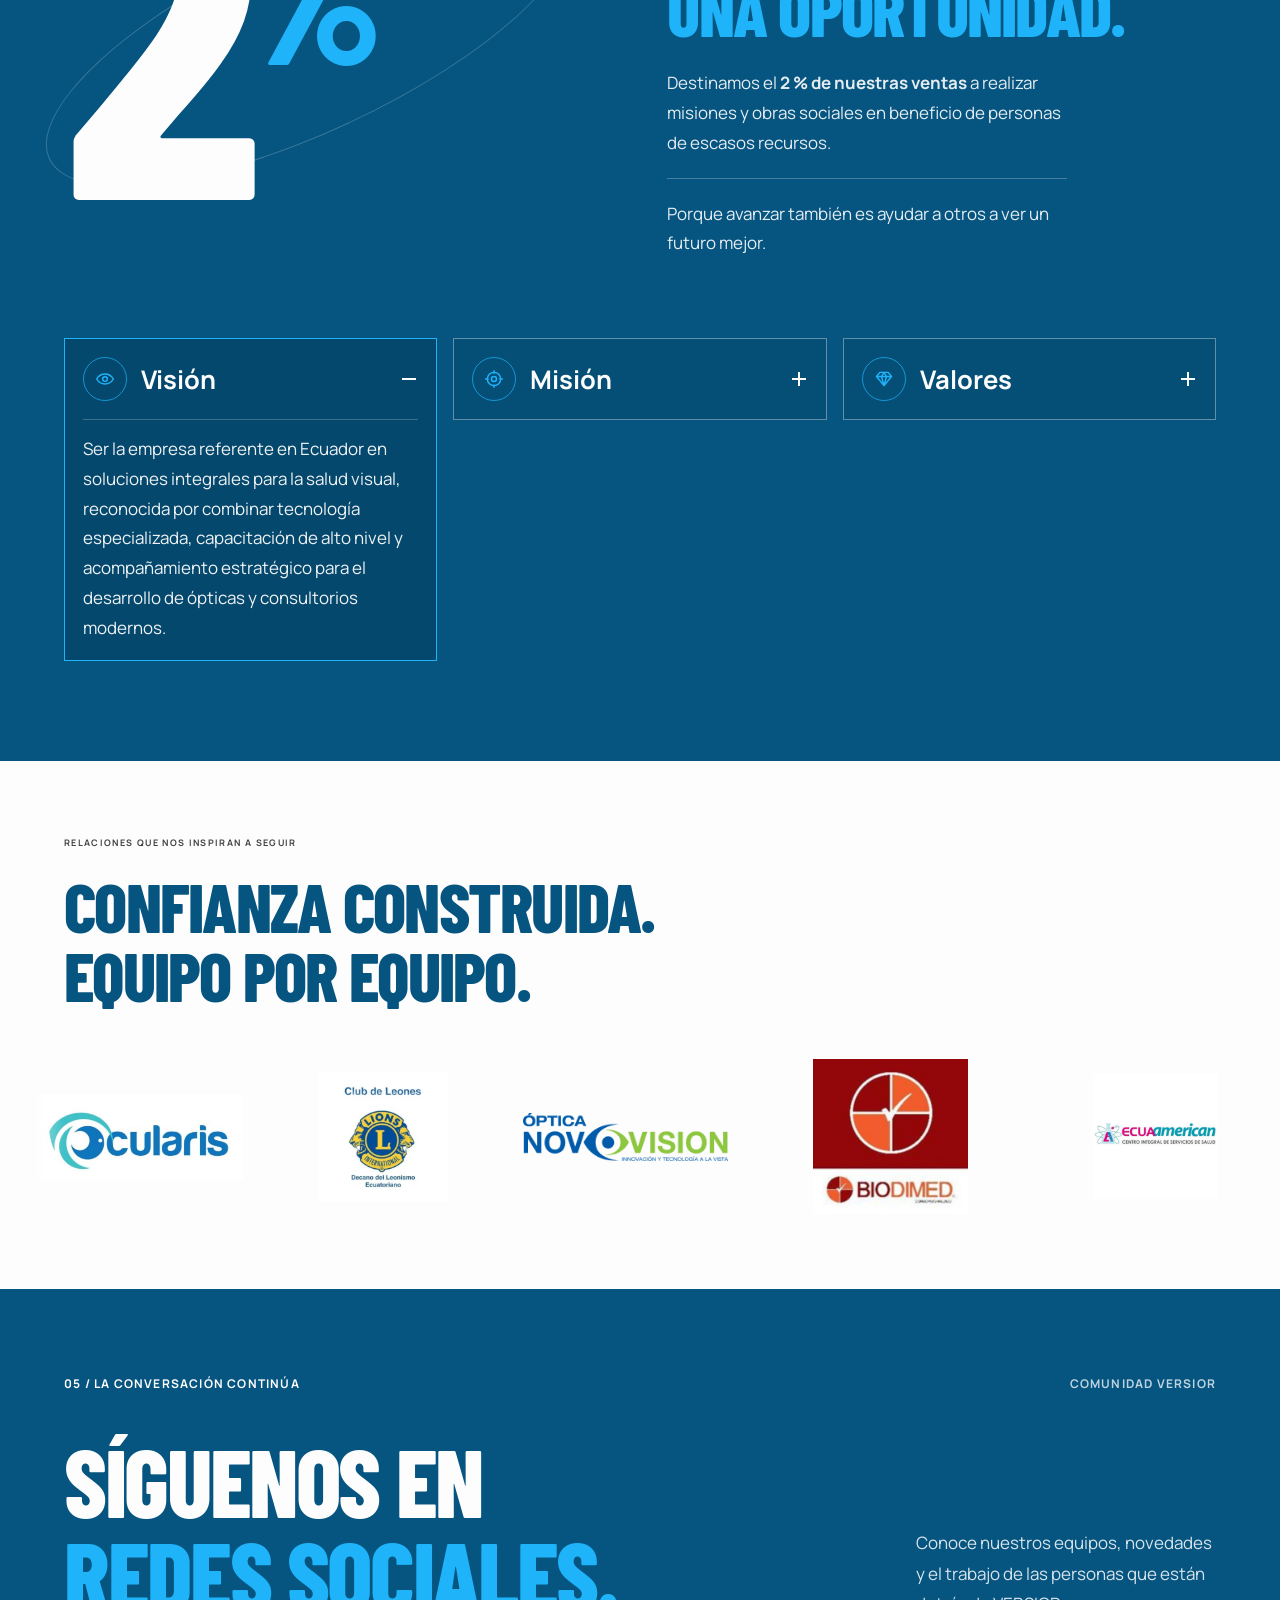
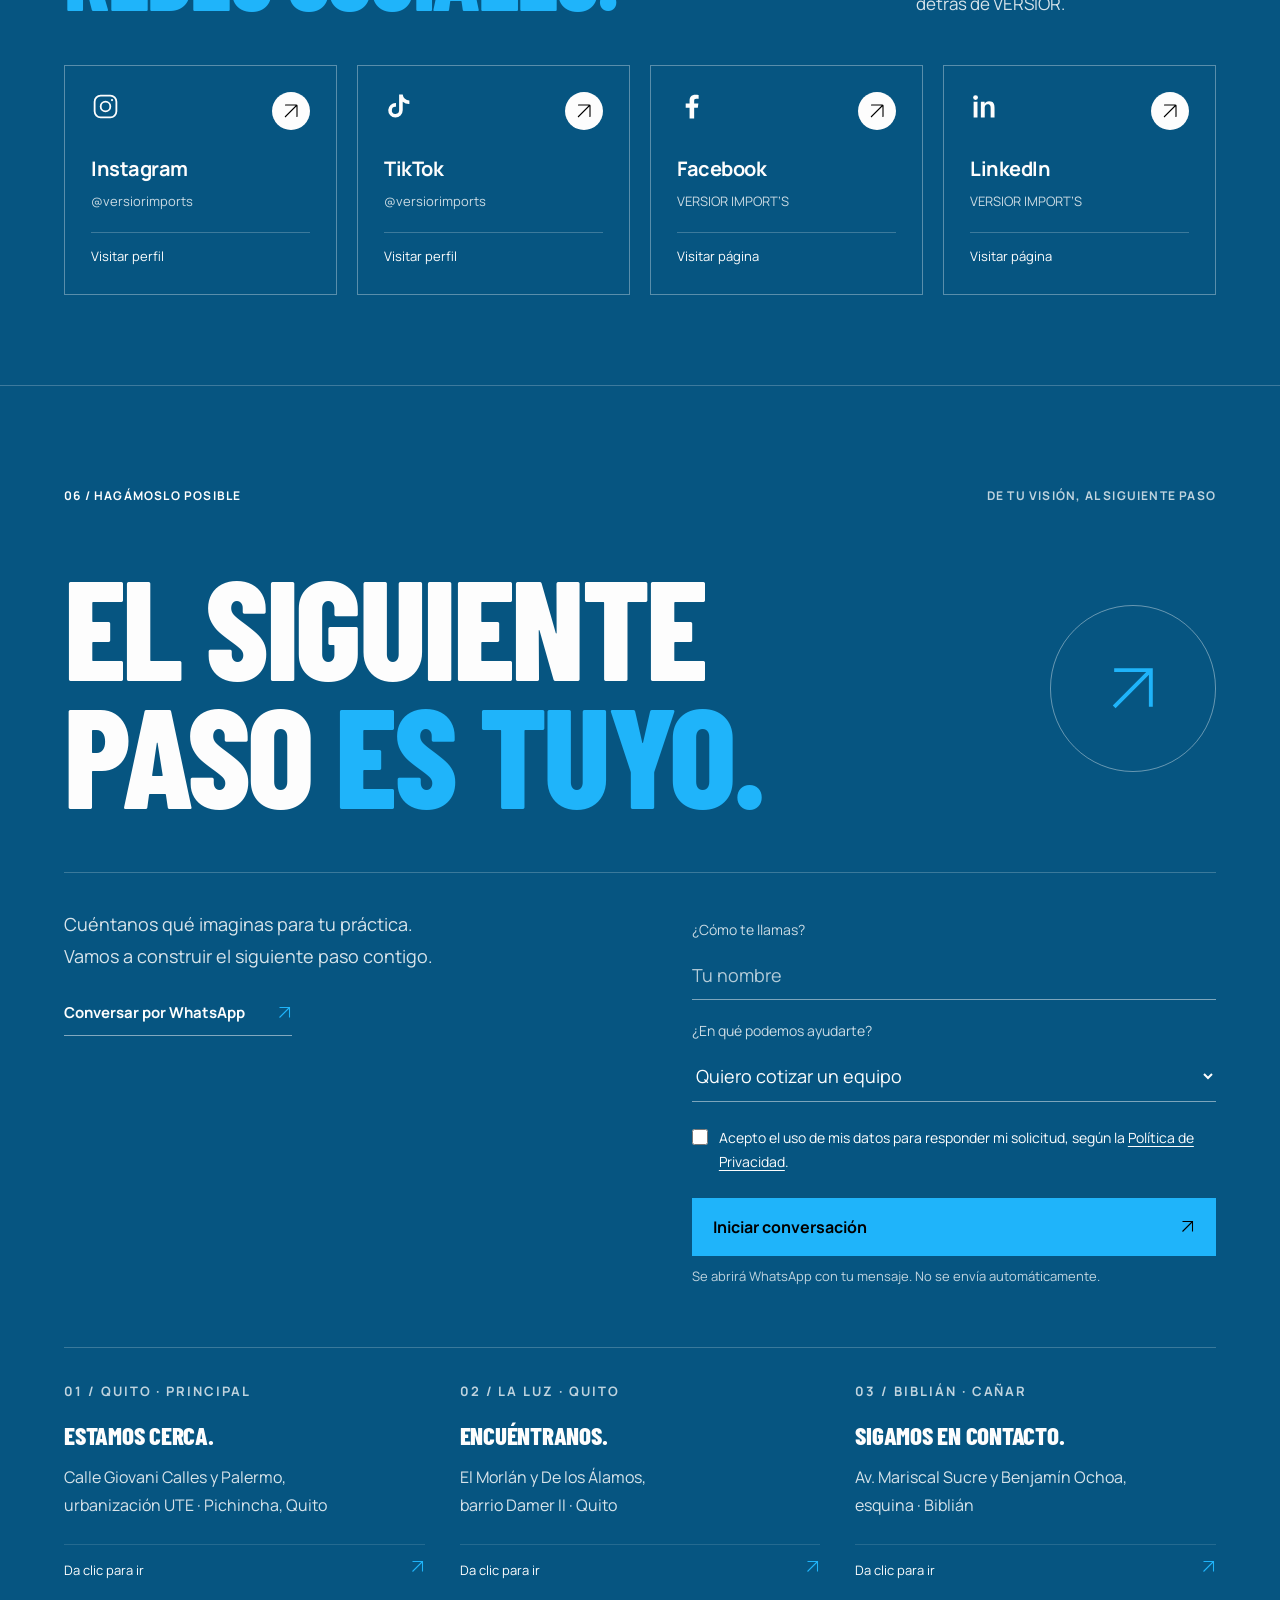
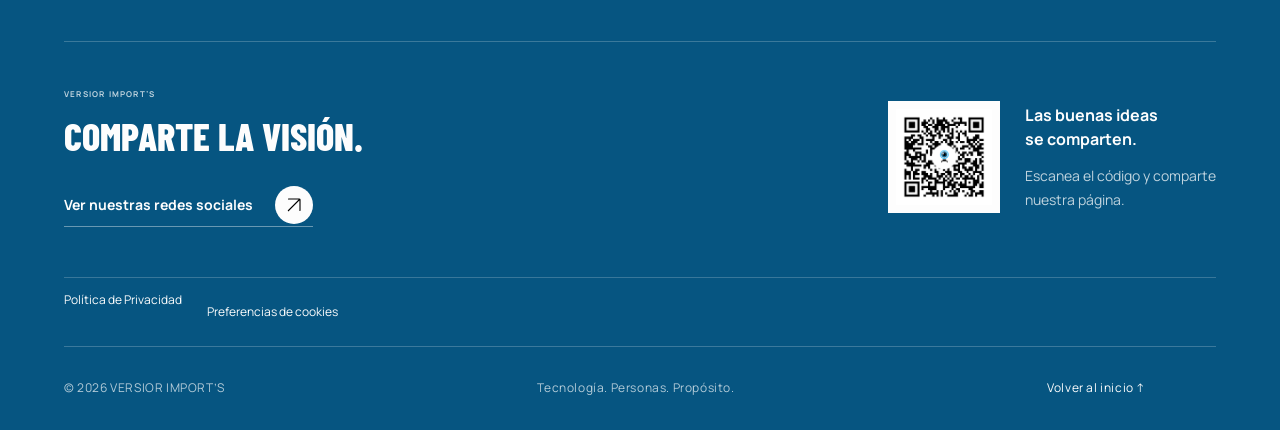
==== commit a09fc206: "Restaura construcción automática de los equipos con puntos reales y corrige fundidos del banner y ap" ====
--- a/index.html
+++ b/index.html
@@ -523,43 +523,50 @@
 @media (max-width: 760px) { #servicios.service-people { padding-block: 45px; } }
 
 </style>
-<style id="versior-native-motion-v7">
-/* Keep the existing catalogue palette and authentic equipment photography. */
-#equipos .native-formation { position:absolute; inset:0; z-index:3; pointer-events:none; opacity:0; --motion-play:paused; transform:perspective(1000px) rotateX(var(--device-x,0deg)) rotateY(var(--device-y,0deg)); transition:transform .25s ease-out; }
-#equipos .native-effect-ready .native-formation { opacity:1; }
-#equipos .native-effect-ready > img { opacity:0 !important; }
-#equipos .native-in-view .native-formation { --motion-play:running; }
-#equipos.native-effects-hidden .native-formation, #equipos.native-effects-paused .native-formation { --motion-play:paused; }
-#equipos.native-effects-paused .native-formation { opacity:0; }
-#equipos.native-effects-paused .equipment-image > img { opacity:1 !important; }
-#equipos .native-slices { position:absolute; inset:0; filter:drop-shadow(0 16px 12px rgb(0 0 0 / .24)); }
-#equipos .native-slice { position:absolute; inset:0; clip-path:var(--closed); animation:versior-native-build 10s cubic-bezier(.4,0,.2,1) infinite both !important; animation-delay:calc(var(--card-delay) + var(--slice-delay)) !important; animation-play-state:var(--motion-play) !important; }
-#equipos .native-slice > .native-formation-photo { position:absolute; inset:3.5% 8% auto; width:84%; height:85%; object-fit:contain; max-width:none; mix-blend-mode:normal; filter:none; transform:none !important; transition:none !important; opacity:1; }
-#equipos .native-word { position:absolute; inset:0; display:grid; place-items:center; color:#FDFDFD; font:800 clamp(26px,3.6vw,50px)/1 Barlow,'Arial Narrow',sans-serif; letter-spacing:-.025em; animation:versior-native-word 10s ease-in-out infinite both !important; animation-delay:var(--card-delay) !important; animation-play-state:var(--motion-play) !important; }
-#equipos .native-grid { position:absolute; inset:6% 3%; background:repeating-linear-gradient(0deg,transparent 0 29px,rgb(31 180 250 / .42) 30px 31px),repeating-linear-gradient(90deg,transparent 0 29px,rgb(31 180 250 / .42) 30px 31px); mask-image:radial-gradient(ellipse,#000 10%,transparent 72%); opacity:0; animation:versior-native-grid 10s ease-in-out infinite both !important; animation-delay:var(--card-delay) !important; animation-play-state:var(--motion-play) !important; }
-#equipos .native-scan { position:absolute; top:7%; left:10%; right:10%; height:2px; background:linear-gradient(90deg,transparent,#1FB4FA,#FDFDFD,#1FB4FA,transparent); box-shadow:0 0 14px rgb(31 180 250 / .5); opacity:0; animation:versior-native-scan 10s linear infinite both !important; animation-delay:var(--card-delay) !important; animation-play-state:var(--motion-play) !important; }
-@keyframes versior-native-build { 0%,12% {clip-path:var(--closed);opacity:.2;} 44%,86% {clip-path:var(--formed);opacity:1;} 100% {clip-path:var(--closed);opacity:.2;} }
-@keyframes versior-native-word { 0%,10% {opacity:1;filter:blur(0);transform:translateY(0);} 24% {opacity:.15;filter:blur(3px);transform:translateY(-8px);} 33%,87% {opacity:0;filter:blur(4px);transform:translateY(-12px);} 100% {opacity:1;filter:blur(0);transform:translateY(0);} }
-@keyframes versior-native-grid { 0%,8% {opacity:0;} 22%,34% {opacity:.7;} 49%,86% {opacity:0;} 93% {opacity:.4;} 100% {opacity:0;} }
-@keyframes versior-native-scan { 0%,10% {top:7%;opacity:0;} 15% {opacity:.95;} 44% {top:88%;opacity:0;} 86% {top:88%;opacity:0;} 91% {opacity:.7;} 100% {top:7%;opacity:0;} }
-.reveal.native-enter.is-visible { animation:versior-native-enter .85s cubic-bezier(.22,1,.36,1) both; }
-@keyframes versior-native-enter { from {opacity:0;transform:translateY(20px);} to {opacity:1;transform:translateY(0);} }
-/* Reduced movement still has an automatic optical dissolve, never a static gate. */
-#equipos[data-effect-mode=gentle] .native-formation { transform:none !important; }
-#equipos[data-effect-mode=gentle] .native-slice { clip-path:var(--formed); animation:versior-gentle-photo 10s ease-in-out infinite both !important; animation-delay:var(--card-delay) !important; animation-play-state:var(--motion-play) !important; }
-#equipos[data-effect-mode=gentle] .native-slice:not(:first-child) { display:none; }
-#equipos[data-effect-mode=gentle] .native-slice:first-child { clip-path:none; }
-#equipos[data-effect-mode=gentle] .native-word { animation:versior-gentle-word 10s ease-in-out infinite both !important; animation-delay:var(--card-delay) !important; animation-play-state:var(--motion-play) !important; }
-#equipos[data-effect-mode=gentle] .native-grid, #equipos[data-effect-mode=gentle] .native-scan { display:none; }
-@keyframes versior-gentle-photo { 0%,12% {opacity:0;} 23%,87% {opacity:1;} 100% {opacity:0;} }
-@keyframes versior-gentle-word { 0%,12% {opacity:1;} 23%,87% {opacity:0;} 100% {opacity:1;} }
-@media (prefers-reduced-motion:reduce) { .reveal.native-enter.is-visible { animation:none; } }
-@supports not (clip-path:polygon(0 0,100% 0,100% 100%,0 100%)) {
-  #equipos .native-slice { animation:versior-gentle-photo 10s ease-in-out infinite both !important; animation-delay:var(--card-delay) !important; animation-play-state:var(--motion-play) !important; }
-  #equipos .native-slice:not(:first-child) { display:none; }
-}
-@media (max-width:760px) { #equipos .native-word { font-size:clamp(25px,8.7vw,39px); } }
-
+<style id="versior-points-fade-v8">
+/* Automatic point-cloud assembly, aligned to the original product cutouts. */
+#equipos .point-formation{position:absolute;inset:0;z-index:3;pointer-events:none;opacity:0;--point-play:paused;overflow:hidden;transform:perspective(1000px) rotateX(var(--device-x,0deg)) rotateY(var(--device-y,0deg));transition:transform .3s ease-out}
+#equipos .points-ready .point-formation{opacity:1}
+#equipos .points-ready>img{opacity:0!important}
+#equipos .points-in-view .point-formation{--point-play:running}
+#equipos.points-hidden .point-formation,#equipos.points-paused .point-formation{--point-play:paused}
+#equipos.points-paused .point-formation{opacity:0}
+#equipos.points-paused .equipment-image>img{opacity:1!important}
+#equipos .point-cloud,#equipos .point-photo{position:absolute;inset:3.5% 8% auto;width:84%;height:85%;max-width:none;object-fit:contain;overflow:visible;mix-blend-mode:normal;filter:none;transform:none!important}
+#equipos .point-cloud{z-index:2}
+#equipos .point-group{transform-box:view-box;transform-origin:center;opacity:0;animation:versior-points-assemble 12s cubic-bezier(.22,1,.36,1) infinite both!important;animation-delay:calc(var(--card-delay) + var(--point-delay))!important;animation-play-state:var(--point-play)!important}
+#equipos .point-photo{z-index:1;filter:drop-shadow(0 16px 12px rgb(0 0 0/.24));opacity:0;transition:none!important;animation:versior-points-photo 12s ease-in-out infinite both!important;animation-delay:var(--card-delay)!important;animation-play-state:var(--point-play)!important}
+#equipos .point-word{position:absolute;inset:0;z-index:4;display:grid;place-items:center;color:#FDFDFD;font:800 clamp(26px,3.6vw,50px)/1 Barlow,'Arial Narrow',sans-serif;letter-spacing:-.025em;animation:versior-points-word 12s ease-in-out infinite both!important;animation-delay:var(--card-delay)!important;animation-play-state:var(--point-play)!important}
+@keyframes versior-points-assemble{
+0%,7%{opacity:0;transform:translate(var(--point-x),var(--point-y)) rotate(var(--point-turn)) scale(.68)}
+12%{opacity:.9}
+33%,46%{opacity:1;transform:translate(0,0) rotate(0) scale(1)}
+57%,82%{opacity:0;transform:translate(0,0) rotate(0) scale(1)}
+87%{opacity:1;transform:translate(0,0) rotate(0) scale(1)}
+100%{opacity:0;transform:translate(var(--point-x),var(--point-y)) rotate(var(--point-turn)) scale(.68)}
+}
+@keyframes versior-points-photo{0%,40%{opacity:0}54%,82%{opacity:1}94%,100%{opacity:0}}
+@keyframes versior-points-word{0%,8%{opacity:1;filter:blur(0)}19%{opacity:.1;filter:blur(3px)}27%,89%{opacity:0;filter:blur(3px)}100%{opacity:1;filter:blur(0)}}
+/* The first banner uses a slow optical crossfade, never an abrupt image swap. */
+#inicio .hero-equipment{opacity:0;visibility:hidden;transform:translate3d(0,22px,0) scale(.96);transition:opacity 1.55s ease-in-out,transform 1.8s cubic-bezier(.22,1,.36,1),visibility 0s linear 1.8s!important}
+#inicio .hero-equipment.is-current{opacity:1;visibility:visible;transform:translate3d(0,0,0) scale(1);transition:opacity 1.55s ease-in-out,transform 1.8s cubic-bezier(.22,1,.36,1),visibility 0s linear 0s!important}
+#inicio .hero-backdrop{transition:opacity 2s ease-in-out!important}
+#servicios .person-portrait.person-effect .portrait-base{opacity:0;animation:none!important;transition:none!important}
+#servicios .person-portrait.person-effect[data-person-entered=true] .portrait-base{animation:versior-person-appear 1.9s cubic-bezier(.22,1,.36,1) both!important}
+#servicios .support-gallery-duo .support-person:nth-child(2) .portrait-base{animation-delay:.18s!important}
+@keyframes versior-person-appear{0%{opacity:0;filter:blur(8px);transform:translateY(14px)}100%{opacity:1;filter:blur(0);transform:translateY(0)}}
+/* Accessibility keeps the automatic dissolve but removes translation and blur. */
+#equipos[data-point-mode=gentle] .point-formation{transform:none!important}
+#equipos[data-point-mode=gentle] .point-group{animation-name:versior-points-gentle!important;transform:none!important}
+#equipos[data-point-mode=gentle] .point-word{filter:none!important}
+@keyframes versior-points-gentle{0%,7%{opacity:0}25%,46%{opacity:1}57%,82%{opacity:0}87%{opacity:1}100%{opacity:0}}
+@media(prefers-reduced-motion:reduce){
+#inicio .hero-equipment,#inicio .hero-equipment.is-current{transform:none!important;transition:opacity 1.55s ease-in-out,visibility 0s linear 1.55s!important}
+#inicio .hero-equipment.is-current{transition-delay:0s!important}
+#servicios .person-portrait.person-effect[data-person-entered=true] .portrait-base{animation:versior-person-gentle 1.5s ease-out both!important}
+}
+@keyframes versior-person-gentle{from{opacity:0;filter:none;transform:none}to{opacity:1;filter:none;transform:none}}
+@media(max-width:760px){#equipos .point-word{font-size:clamp(25px,8.7vw,39px)}}
 </style>
 </head>
 <body>
@@ -805,7 +812,7 @@
   supportInView = entries[0].isIntersecting;
   support.classList.toggle('is-in-view', supportInView);
   scheduleSupport();
-}, { threshold: .2 }).observe(support);
+}, { threshold: .08 }).observe(support.querySelector('.support-stage'));
 document.addEventListener('visibilitychange', scheduleSupport);
 document.addEventListener('versior:chat-toggle', scheduleSupport);
 motion.addEventListener('change', updateSupportToggle);
@@ -852,7 +859,7 @@
 let heroInView = false;
 let heroPlaying = true;
 let heroTimer;
-const slideDuration = 4700;
+const slideDuration = 6200;
 
 function scheduleHeroAdvance() {
   clearTimeout(heroTimer);
@@ -1019,76 +1026,120 @@
 document.querySelector('#year').textContent=new Date().getFullYear();
 </script>
 <script id="versior-catalog-runtime">
-// Browser-native equipment formation. No canvas, pixel reads, font gate or RAF loop.
+// Real image-sampled point clouds. All motion starts automatically in view.
 (() => {
   'use strict';
-  const root=document.documentElement;
+  const cloudData={"ark-7610":{"w":686,"h":860,"r":6.4,"points":[[150,30,"165b7b"],[170,30,"15597b"],[190,30,"15597b"],[210,30,"145a7a"],[230,30,"165b7b"],[250,30,"105877"],[270,30,"105877"],[290,30,"0f5474"],[310,30,"165b7b"],[330,30,"2c7291"],[350,30,"498ead"],[370,30,"79bddc"],[390,30,"7ec1e2"],[410,30,"67a9c8"],[430,30,"68aac9"],[450,30,"68abc8"],[470,30,"68abc9"],[490,30,"70b1cf"],[510,30,"74b7d4"],[530,30,"74b7d5"],[550,30,"6fb2d0"],[570,30,"6dafce"],[590,30,"7bbddc"],[610,30,"7ac5e5"],[130,50,"145977"],[150,50,"1b709a"],[170,50,"448cbe"],[190,50,"4893ca"],[210,50,"509ed6"],[230,50,"54a1cf"],[250,50,"1e6690"],[270,50,"418aba"],[290,50,"5ba4d3"],[310,50,"206694"],[330,50,"1a5e88"],[350,50,"256893"],[370,50,"165b7a"],[390,50,"80c4e3"],[410,50,"68aac9"],[430,50,"6caecd"],[450,50,"7bbede"],[470,50,"79bddc"],[490,50,"76b8d8"],[510,50,"4a8eae"],[530,50,"4c91b2"],[550,50,"7cbede"],[570,50,"7fc2e1"],[590,50,"85caea"],[610,50,"7cbfde"],[630,50,"86cbe9"],[650,50,"79c3dc"],[130,70,"135877"],[150,70,"1d6086"],[170,70,"5fa1d5"],[190,70,"589cd0"],[210,70,"3275a3"],[230,70,"276b96"],[250,70,"286a96"],[270,70,"5091c3"],[290,70,"5d9fd5"],[310,70,"63a5da"],[330,70,"68aae1"],[350,70,"1d6691"],[370,70,"155978"],[390,70,"7abedd"],[410,70,"6dafce"],[430,70,"7abdde"],[450,70,"7bbfe0"],[470,70,"7abfdf"],[490,70,"7abedc"],[510,70,"79bcda"],[530,70,"74b7d5"],[550,70,"74b6d5"],[570,70,"76b8d7"],[590,70,"85c9e8"],[610,70,"83cae9"],[630,70,"85cbea"],[650,70,"82c7e6"],[130,90,"135877"],[150,90,"1e6b9c"],[170,90,"5c9fd3"],[190,90,"377aa8"],[210,90,"2e709f"],[230,90,"3375a3"],[250,90,"1b5e85"],[270,90,"3376a6"],[290,90,"397cad"],[310,90,"5d9fd4"],[330,90,"5ea4dd"],[350,90,"195d7d"],[370,90,"155978"],[390,90,"72b6d5"],[410,90,"75bad9"],[430,90,"7bbfe0"],[450,90,"7cc0e1"],[470,90,"7abfdf"],[490,90,"79bede"],[510,90,"75b9d9"],[530,90,"75b8d6"],[550,90,"74b7d5"],[570,90,"76b8d7"],[590,90,"7ec2e1"],[610,90,"87ccec"],[630,90,"6fb6d4"],[650,90,"83c8e7"],[110,110,"539aba"],[130,110,"135877"],[150,110,"1e6796"],[170,110,"64a8dc"],[190,110,"4184b5"],[210,110,"4484b8"],[230,110,"286c90"],[250,110,"15587e"],[270,110,"3d80b2"],[290,110,"3d80b1"],[310,110,"6baee0"],[330,110,"216a9d"],[350,110,"155a7a"],[370,110,"155978"],[390,110,"6cafcc"],[410,110,"7bbfe0"],[430,110,"7ec3e3"],[450,110,"7dc2e2"],[470,110,"7cc0e1"],[490,110,"73b8d7"],[510,110,"6fb3d1"],[530,110,"75b8d8"],[550,110,"75b7d7"],[570,110,"76b8d7"],[590,110,"84c9e8"],[610,110,"88ccec"],[630,110,"66aac9"],[650,110,"84c9e9"],[670,110,"74b9d8"],[110,130,"135976"],[130,130,"165b78"],[150,130,"5fa1d6"],[170,130,"579bce"],[190,130,"4487b6"],[210,130,"4589b7"],[230,130,"569ca3"],[250,130,"25698c"],[270,130,"4689bc"],[290,130,"4689bb"],[310,130,"6fb2e3"],[330,130,"256c9d"],[350,130,"155a78"],[370,130,"4f94b0"],[390,130,"79bedd"],[410,130,"7fc3e3"],[430,130,"80c5e5"],[450,130,"7fc3e3"],[470,130,"74b9d8"],[490,130,"75b9d9"],[510,130,"75b9d7"],[530,130,"74b8d7"],[550,130,"76b8d7"],[570,130,"76b9d7"],[590,130,"86cbeb"],[610,130,"86cbeb"],[650,130,"85c8e8"],[670,130,"84cbe8"],[110,150,"155978"],[130,150,"296e9b"],[150,150,"71b5e5"],[170,150,"5b9fd3"],[190,150,"4c8fc0"],[210,150,"4c8fbf"],[230,150,"1c618a"],[250,150,"4a8dbf"],[270,150,"4d90c2"],[290,150,"61a5d6"],[310,150,"6fb3e5"],[330,150,"276c9d"],[350,150,"155a79"],[370,150,"7dc2e1"],[390,150,"7dc3e1"],[410,150,"82c6e7"],[430,150,"81c6e6"],[450,150,"73b8d7"],[470,150,"6eb1cf"],[490,150,"75b9da"],[510,150,"195d79"],[530,150,"76b8d6"],[550,150,"1d617f"],[570,150,"77b9d8"],[590,150,"86caea"],[610,150,"82c6e9"],[650,150,"82c7e5"],[670,150,"85c9e7"],[110,170,"145977"],[130,170,"2d73a1"],[150,170,"76b8ed"],[170,170,"77bbeb"],[190,170,"4689b9"],[210,170,"4d90c1"],[230,170,"4e91c1"],[250,170,"5093c4"],[270,170,"5195c6"],[290,170,"76bae8"],[310,170,"68abde"],[330,170,"266d9c"],[350,170,"155a79"],[370,170,"76bbdb"],[390,170,"7dc2e1"],[410,170,"83c8e8"],[430,170,"83c8e8"],[450,170,"74b9d9"],[470,170,"75b9da"],[490,170,"175b7a"],[510,170,"7bc2e0"],[530,170,"256989"],[550,170,"276c8a"],[570,170,"76bbda"],[590,170,"86caea"],[610,170,"6eb2d2"],[650,170,"7bbedc"],[670,170,"6fb5d3"],[90,190,"6bb0d1"],[110,190,"145977"],[130,190,"256ca0"],[150,190,"5fb8f0"],[170,190,"90d6fd"],[190,190,"85c9f6"],[210,190,"7bbeef"],[230,190,"71b3e9"],[250,190,"76b9eb"],[270,190,"78b9ec"],[290,190,"77bbee"],[310,190,"71b6ec"],[330,190,"226690"],[350,190,"145a79"],[370,190,"74b9d8"],[390,190,"79bddd"],[410,190,"7ec3e3"],[430,190,"7ec2e2"],[450,190,"74b9d9"],[470,190,"73b8d7"],[490,190,"1a5e7c"],[510,190,"74bada"],[530,190,"5398b8"],[550,190,"74b7d6"],[570,190,"79bddc"],[590,190,"86caea"],[610,190,"71b4d2"],[650,190,"78bcda"],[90,210,"65a8ca"],[110,210,"155978"],[130,210,"6fb0e0"],[150,210,"6fb3e2"],[170,210,"4386b9"],[190,210,"4386ba"],[210,210,"5395c5"],[230,210,"5b9cd1"],[250,210,"4285b7"],[270,210,"2e71a2"],[290,210,"2c6e9e"],[310,210,"256b99"],[330,210,"165b7a"],[350,210,"135876"],[370,210,"6cafcd"],[390,210,"76bbda"],[410,210,"7bbfe0"],[430,210,"7abede"],[450,210,"73b8d8"],[470,210,"74b9d8"],[490,210,"73b6d7"],[510,210,"73b7d6"],[530,210,"75b9da"],[550,210,"73b8d8"],[570,210,"7abfde"],[590,210,"85caeb"],[610,210,"74b8d5"],[650,210,"77b9d7"],[90,230,"61a4c2"],[110,230,"75b9d9"],[130,230,"75b9d9"],[150,230,"6eb3d2"],[170,230,"7cc0e0"],[190,230,"579bba"],[210,230,"1d617e"],[230,230,"155979"],[250,230,"0f5475"],[270,230,"175a7c"],[290,230,"1b5f85"],[310,230,"236690"],[330,230,"165b7a"],[350,230,"81c5e5"],[370,230,"63a6c5"],[390,230,"73b8d8"],[410,230,"78bddd"],[430,230,"78bddd"],[450,230,"73b8d8"],[470,230,"72b8d7"],[490,230,"73b7d7"],[510,230,"74b9d9"],[530,230,"73b8d8"],[550,230,"73b8d8"],[570,230,"85c9e9"],[590,230,"7abfdf"],[630,230,"6db1d2"],[650,230,"77b9d8"],[110,250,"78bddb"],[130,250,"75bbdb"],[150,250,"77bcdc"],[170,250,"75bbdb"],[190,250,"76bbdb"],[210,250,"75bbdb"],[230,250,"76badb"],[250,250,"75bada"],[270,250,"75b9da"],[290,250,"75bada"],[310,250,"76badb"],[330,250,"7bbfe0"],[350,250,"80c5e5"],[370,250,"599ebd"],[390,250,"72b6d6"],[410,250,"77bcdb"],[430,250,"78bddd"],[450,250,"73b7d7"],[470,250,"72b6d5"],[490,250,"73b8d6"],[510,250,"73b7d7"],[530,250,"73b7d7"],[550,250,"75b9da"],[570,250,"85caea"],[590,250,"6db2d1"],[630,250,"75bada"],[650,250,"75b9d7"],[230,270,"4387a6"],[250,270,"4387a5"],[270,270,"4287a5"],[290,270,"61a6c5"],[310,270,"79bedd"],[330,270,"76badb"],[350,270,"549bb9"],[370,270,"61a7c6"],[390,270,"73b8d8"],[410,270,"78bddc"],[430,270,"79bddd"],[450,270,"79bede"],[470,270,"71b6d6"],[490,270,"72b6d6"],[510,270,"73b8d6"],[530,270,"73b7d7"],[550,270,"77bcdc"],[570,270,"84c9e9"],[630,270,"76bbdb"],[650,270,"74b7d5"],[230,290,"5ba1bf"],[250,290,"589dbc"],[270,290,"569bba"],[290,290,"569ab9"],[310,290,"60a3c1"],[330,290,"60a5c3"],[350,290,"63a8c8"],[370,290,"67adcd"],[390,290,"78bddc"],[410,290,"79bddd"],[430,290,"79bede"],[450,290,"79bede"],[470,290,"71b5d4"],[490,290,"71b6d6"],[510,290,"72b6d6"],[530,290,"73b7d7"],[550,290,"84cae9"],[570,290,"71b6d6"],[630,290,"7fc3e3"],[650,290,"73b9d5"],[230,310,"5aa1be"],[250,310,"60a5c3"],[270,310,"63a8c8"],[290,310,"63a8c7"],[310,310,"3d88b5"],[330,310,"6bafcf"],[350,310,"74b9d9"],[370,310,"71b5d5"],[390,310,"74bada"],[410,310,"7abede"],[430,310,"7abede"],[450,310,"7abede"],[470,310,"71b5d5"],[490,310,"71b6d6"],[510,310,"71b6d6"],[530,310,"75b9da"],[550,310,"84c9e9"],[630,310,"81c5e5"],[650,310,"66a9c7"],[230,330,"5295b3"],[250,330,"67abcc"],[270,330,"6aafcf"],[290,330,"6cb0d0"],[310,330,"6eb3d3"],[330,330,"6fb4d4"],[350,330,"6eb3d3"],[370,330,"73b7d7"],[390,330,"74bada"],[410,330,"7abfdf"],[430,330,"7bbfe0"],[450,330,"7abfdf"],[470,330,"71b6d6"],[490,330,"71b6d6"],[510,330,"72b6d6"],[530,330,"7abfdf"],[550,330,"81c7e7"],[570,330,"4f93b2"],[590,330,"6bb0ce"],[610,330,"79bddd"],[630,330,"79bedc"],[250,350,"6bafcf"],[270,350,"6db2d2"],[290,350,"6eb2d3"],[310,350,"6fb4d4"],[330,350,"72b6d6"],[350,350,"72b7d7"],[370,350,"74b9d9"],[390,350,"74bada"],[410,350,"7bbfe0"],[430,350,"7cc0e1"],[450,350,"7bbfe0"],[470,350,"72b6d6"],[490,350,"71b6d6"],[510,350,"74b9d9"],[530,350,"82c6e7"],[550,350,"6fb5d4"],[570,350,"5ea3c3"],[590,350,"6eb3d2"],[610,350,"75bada"],[630,350,"6aafce"],[250,370,"6bb0d0"],[270,370,"6db2d2"],[290,370,"6fb3d4"],[310,370,"75bada"],[330,370,"77bcdc"],[350,370,"64a8c8"],[370,370,"76badb"],[390,370,"75bbda"],[410,370,"7cc1e1"],[430,370,"7cc0e1"],[450,370,"7cc0e1"],[470,370,"72b6d6"],[490,370,"73b8d8"],[510,370,"7fc4e4"],[530,370,"7fc3e3"],[550,370,"72b7d7"],[570,370,"63a8c8"],[590,370,"6eb3d3"],[610,370,"7abfdf"],[630,370,"64a9c5"],[210,390,"32759c"],[250,390,"6aafcf"],[270,390,"6db1d2"],[290,390,"6fb4d4"],[310,390,"71b6d5"],[330,390,"73b8d8"],[350,390,"75bada"],[370,390,"76badb"],[390,390,"76bcda"],[410,390,"7cc0e1"],[430,390,"7cc1e1"],[450,390,"7bc0e1"],[470,390,"72b6d6"],[490,390,"78bedd"],[510,390,"81c5e5"],[530,390,"6fb4d4"],[550,390,"317797"],[570,390,"67abcc"],[590,390,"73b8d8"],[610,390,"77bddd"],[190,410,"226788"],[210,410,"246a8c"],[250,410,"5699b7"],[270,410,"6bb0cf"],[290,410,"71b5d5"],[310,410,"71b6d6"],[330,410,"74b9d9"],[350,410,"76badb"],[370,410,"77bcdc"],[390,410,"78bedd"],[410,410,"7cc1e1"],[430,410,"7cc1e0"],[450,410,"7bc2e1"],[470,410,"75b9da"],[490,410,"7ec3e3"],[510,410,"6fb5d3"],[530,410,"6fb3d4"],[550,410,"64a9c9"],[570,410,"6aaece"],[590,410,"75bbdb"],[610,410,"70b6d6"],[190,430,"226688"],[210,430,"256b8d"],[230,430,"256b8c"],[250,430,"68acca"],[270,430,"6aaecd"],[290,430,"71b5d5"],[310,430,"73b7d7"],[330,430,"74b9d9"],[350,430,"76bbda"],[370,430,"77bddd"],[390,430,"7dc2e2"],[410,430,"7cc1e1"],[430,430,"7dc2e2"],[450,430,"7cc0e0"],[470,430,"7dc2e2"],[490,430,"71b5d5"],[510,430,"6fb4d4"],[530,430,"6fb4d4"],[550,430,"61a5c6"],[570,430,"6bafcf"],[590,430,"77bcdb"],[610,430,"71b7d6"],[190,450,"206586"],[210,450,"24698c"],[230,450,"256b8c"],[250,450,"63a6c6"],[270,450,"6cb0d0"],[290,450,"76badb"],[310,450,"75b9da"],[330,450,"76badb"],[350,450,"77bcdc"],[370,450,"7abfe0"],[390,450,"7dc3e2"],[410,450,"7fc3e3"],[430,450,"7abfdf"],[450,450,"7bbfe0"],[470,450,"71b6d6"],[490,450,"72b6d6"],[510,450,"73b7d7"],[530,450,"60a3c1"],[550,450,"63a8c7"],[570,450,"6bb0d0"],[590,450,"77bcdc"],[610,450,"74b9d8"],[210,470,"24698c"],[230,470,"23688a"],[250,470,"4083a1"],[270,470,"246886"],[290,470,"5297b7"],[310,470,"73b7d7"],[330,470,"76badb"],[350,470,"78bddd"],[370,470,"7bbfe0"],[390,470,"7ec3e3"],[410,470,"7ec2e2"],[430,470,"7fc3e3"],[450,470,"7fc3e3"],[470,470,"73b9d9"],[490,470,"3d81a0"],[510,470,"599dbb"],[530,470,"6aaecc"],[550,470,"72b7d6"],[570,470,"72b6d6"],[590,470,"6cb2d0"],[610,470,"72b8d7"],[190,490,"498eac"],[210,490,"307391"],[230,490,"77bcdb"],[250,490,"5b9fbd"],[270,490,"4087ab"],[290,490,"4087ad"],[310,490,"5ca1c0"],[330,490,"67abc9"],[350,490,"5699b9"],[370,490,"5ca1c1"],[390,490,"5398b7"],[410,490,"5397b5"],[430,490,"5194b2"],[450,490,"569bb9"],[470,490,"6db1cf"],[490,490,"77bcdb"],[510,490,"77bcdc"],[530,490,"75b9da"],[550,490,"75b9d9"],[570,490,"72b7d7"],[590,490,"71b6d6"],[610,490,"72b7d7"],[150,510,"61a5c7"],[170,510,"5ea2c0"],[190,510,"5ea1c1"],[210,510,"73b8d6"],[230,510,"79bfde"],[250,510,"5a9ebe"],[270,510,"6cb1cf"],[290,510,"65a9c8"],[310,510,"6aaece"],[330,510,"6bafcf"],[350,510,"6cb0d0"],[370,510,"6db1d2"],[390,510,"6db2d1"],[410,510,"77bcdb"],[430,510,"77bcdc"],[450,510,"77bcdc"],[470,510,"77bcdc"],[490,510,"75bada"],[510,510,"76bcda"],[530,510,"74b9d9"],[550,510,"75b9da"],[570,510,"73b8d8"],[590,510,"73b7d7"],[610,510,"73b8d8"],[110,530,"5a9fbd"],[130,530,"64a9c7"],[150,530,"60a4c5"],[170,530,"65aaca"],[190,530,"6fb3d4"],[210,530,"73b8d8"],[230,530,"75b9da"],[250,530,"75b9da"],[270,530,"73b7d7"],[290,530,"6db1d2"],[310,530,"67adcd"],[330,530,"75bad9"],[350,530,"76bcda"],[370,530,"76badb"],[390,530,"76badb"],[410,530,"76badb"],[430,530,"76bbdb"],[450,530,"77bcdc"],[470,530,"76bbdb"],[490,530,"76badb"],[510,530,"75b9da"],[530,530,"76badb"],[550,530,"75b9da"],[570,530,"75b9da"],[590,530,"3f83a3"],[610,530,"76bad9"],[90,550,"67adcb"],[110,550,"6cb0d0"],[130,550,"6fb4d4"],[150,550,"72b6d5"],[170,550,"65aac9"],[190,550,"6bafcf"],[210,550,"6bb0d0"],[230,550,"66abca"],[250,550,"66aaca"],[270,550,"66abcb"],[290,550,"74b9d9"],[310,550,"73b8d8"],[330,550,"75bada"],[350,550,"75bada"],[370,550,"75bada"],[390,550,"76badb"],[410,550,"76bbdb"],[430,550,"76bbdb"],[450,550,"79bddd"],[470,550,"75b9da"],[490,550,"75b9da"],[510,550,"75b9da"],[530,550,"76bcdb"],[550,550,"3d82a0"],[570,550,"74b8d7"],[590,550,"73b7d7"],[610,550,"62a6c3"],[70,570,"62a6c6"],[90,570,"6cb1d2"],[110,570,"71b5d5"],[130,570,"72b6d6"],[150,570,"73b8d8"],[170,570,"75b9da"],[190,570,"75b9da"],[210,570,"76badb"],[230,570,"76bbdb"],[250,570,"77bcdc"],[270,570,"77bcdc"],[290,570,"75b9da"],[310,570,"75b9da"],[330,570,"74b9d9"],[350,570,"75b9da"],[370,570,"75b9da"],[390,570,"75bada"],[410,570,"76bcdb"],[430,570,"75bada"],[450,570,"75b9da"],[470,570,"74b9d9"],[490,570,"77bdde"],[510,570,"4f93b2"],[530,570,"73b8d7"],[550,570,"7ec3e3"],[570,570,"7abede"],[590,570,"74b9d9"],[610,570,"6aaecc"],[70,590,"5ba1bf"],[90,590,"6ab0d0"],[110,590,"6cb0d2"],[130,590,"6db1d2"],[150,590,"74b9d9"],[170,590,"75b9da"],[190,590,"75b9da"],[210,590,"75bada"],[230,590,"76bbda"],[250,590,"77bcdb"],[270,590,"78bddd"],[290,590,"76bbdb"],[310,590,"74b9d9"],[330,590,"75b9da"],[350,590,"73b8d8"],[370,590,"74bada"],[390,590,"75bad9"],[410,590,"75b9da"],[430,590,"76badb"],[450,590,"7ac0e0"],[470,590,"72b8d7"],[490,590,"73b8d7"],[510,590,"488aaa"],[530,590,"34789c"],[550,590,"135777"],[570,590,"7abede"],[590,590,"75bada"],[50,610,"599db9"],[70,610,"6cb0d0"],[90,610,"6db2d2"],[110,610,"4e93b3"],[130,610,"6bb0d0"],[150,610,"6eb4d5"],[170,610,"71b6d7"],[190,610,"70b6d7"],[210,610,"71b6d7"],[230,610,"73b8d9"],[250,610,"77bcdd"],[270,610,"79bedf"],[290,610,"75bbdb"],[310,610,"78bddd"],[330,610,"79bddd"],[350,610,"75bada"],[370,610,"76bcdb"],[390,610,"75b9da"],[410,610,"4387a7"],[430,610,"73b8d7"],[450,610,"79bddd"],[470,610,"74b9d9"],[490,610,"74b9d9"],[510,610,"147489"],[530,610,"115675"],[550,610,"155a7a"],[570,610,"75b9da"],[590,610,"76b9da"],[50,630,"579cb9"],[70,630,"68accd"],[90,630,"6aaece"],[110,630,"6db1d2"],[130,630,"6fb3d4"],[150,630,"72b6d6"],[170,630,"71b6d6"],[190,630,"66aaca"],[210,630,"317596"],[230,630,"71b6d6"],[250,630,"75badb"],[270,630,"77bcdd"],[290,630,"7abfe0"],[310,630,"7bbfe1"],[330,630,"7abfdf"],[350,630,"367b99"],[370,630,"73b8d7"],[390,630,"73b8d7"],[410,630,"74b9d8"],[430,630,"75b9da"],[450,630,"75b9da"],[470,630,"75bad9"],[490,630,"75bada"],[510,630,"2e7390"],[530,630,"6fb2d0"],[550,630,"75b8d8"],[570,630,"155a79"],[50,650,"86caea"],[70,650,"93d9f8"],[90,650,"92d8f8"],[110,650,"93d9f8"],[130,650,"93d7f7"],[150,650,"71b5d5"],[170,650,"6eb3d3"],[190,650,"6eb4d4"],[210,650,"71b6d6"],[230,650,"74b9d9"],[250,650,"74b9db"],[270,650,"74b9d9"],[290,650,"76badb"],[310,650,"75bada"],[330,650,"76badb"],[350,650,"75bad9"],[370,650,"76badb"],[390,650,"75bad9"],[410,650,"76bbda"],[430,650,"76bbda"],[450,650,"75bada"],[470,650,"75bada"],[490,650,"75bad9"],[510,650,"71b4d2"],[530,650,"226686"],[30,670,"8fd3f4"],[50,670,"90d6f7"],[70,670,"89ceee"],[90,670,"89ceee"],[110,670,"88ceee"],[130,670,"86cbeb"],[150,670,"91d5f6"],[170,670,"89ceee"],[190,670,"6fb5d6"],[210,670,"71b6d7"],[230,670,"72b8d9"],[250,670,"73b9da"],[270,670,"75bada"],[290,670,"76bcdd"],[310,670,"7abede"],[330,670,"79bddd"],[350,670,"76bbdb"],[370,670,"76badb"],[390,670,"75bada"],[410,670,"75bad9"],[430,670,"75bada"],[450,670,"76badb"],[470,670,"77bcdb"],[490,670,"246989"],[30,690,"8dd3f2"],[50,690,"8fd4f4"],[70,690,"8fd5f5"],[90,690,"32799b"],[110,690,"8fd5f5"],[130,690,"8fd5f5"],[150,690,"8fd4f4"],[170,690,"8fd3f4"],[190,690,"71b5d5"],[210,690,"72b8d9"],[230,690,"72b7da"],[250,690,"73b8d9"],[270,690,"75badb"],[290,690,"77bdde"],[310,690,"7ac0e1"],[330,690,"7abede"],[350,690,"77bcdc"],[370,690,"76badb"],[390,690,"75bada"],[410,690,"76bcda"],[430,690,"4489a8"],[450,690,"1e6485"],[30,710,"8fd4f4"],[50,710,"8fd5f5"],[70,710,"91d7f6"],[90,710,"86c9e2"],[110,710,"91d7f6"],[130,710,"91d7f6"],[150,710,"8fd5f5"],[170,710,"8fd5f5"],[190,710,"6fb5d4"],[210,710,"7abfdf"],[230,710,"79bedf"],[250,710,"88ccec"],[270,710,"86c9eb"],[290,710,"83c7e9"],[310,710,"7abfe0"],[330,710,"7abee0"],[350,710,"78bddd"],[370,710,"76bbda"],[390,710,"1d6281"],[10,730,"93d7f7"],[30,730,"91d6f6"],[50,730,"92d8f8"],[70,730,"75b9da"],[90,730,"296c8c"],[110,730,"87cceb"],[130,730,"91d6f6"],[150,730,"91d6f6"],[170,730,"91d6f6"],[190,730,"7abfdf"],[210,730,"79bfde"],[230,730,"78bedf"],[250,730,"77bddd"],[270,730,"599fbf"],[290,730,"83c7e9"],[310,730,"80c4e6"],[330,730,"195e7e"],[30,750,"8fd4f4"],[50,750,"8ed2f2"],[70,750,"82c7e6"],[90,750,"4d9bc7"],[110,750,"89ceee"],[130,750,"8bd0f0"],[150,750,"90d4f5"],[170,750,"78bede"],[190,750,"79bfdd"],[210,750,"79bfde"],[230,750,"78bedd"],[250,750,"195d7d"],[270,750,"66a2b6"],[290,750,"81c6e6"],[310,750,"82c7e8"],[30,770,"97dcfc"],[50,770,"93d7f7"],[70,770,"6bb0cf"],[90,770,"7abfdf"],[110,770,"88cded"],[130,770,"357a9a"],[150,770,"97dbfc"],[170,770,"78bedd"],[190,770,"78bede"],[210,770,"78bede"],[230,770,"256b8c"],[250,770,"6aa4bd"],[270,770,"6199af"],[290,770,"6eaac0"],[310,770,"8ad0f0"],[50,790,"97dcfc"],[70,790,"95d9f9"],[90,790,"94d9f9"],[110,790,"95dbfb"],[130,790,"96dafb"],[150,790,"98dcfd"],[170,790,"78bedd"],[190,790,"76bcdc"],[210,790,"1d6484"],[230,790,"87cdeb"],[250,790,"79bcda"],[270,790,"8ad1f0"],[290,790,"89ceef"],[310,790,"7fc4e4"],[90,810,"95dbfb"],[110,810,"96dbfc"],[190,810,"3e83a5"],[210,810,"83cae9"],[230,810,"85cbea"],[250,810,"83c8e8"],[270,810,"82c6e7"],[290,810,"81c5e5"],[310,810,"80c4e4"],[210,830,"83cae9"],[230,830,"82c7e7"],[250,830,"80c6e5"],[270,830,"7ec3e3"],[290,830,"7dc2e2"]]},"c-190a":{"w":376,"h":631,"r":3.84,"points":[[126,18,"498fb1"],[54,30,"89ceee"],[102,30,"599dc5"],[114,30,"5b9ec6"],[126,30,"397fa3"],[54,42,"8aceef"],[90,42,"1d6286"],[54,54,"579cc1"],[66,54,"31789c"],[54,66,"4f95bb"],[54,78,"8aceec"],[54,90,"82c7e7"],[54,102,"81c4e4"],[54,114,"7bc1e0"],[54,126,"72b8d7"],[54,138,"64aaca"],[54,150,"61a7c7"],[54,162,"5a9fbf"],[54,174,"5ea2c3"],[42,186,"367ba0"],[54,186,"448aae"],[66,186,"175b7c"],[114,186,"2b7292"],[126,186,"30769b"],[138,186,"387ea4"],[150,186,"3f86ae"],[162,186,"4087af"],[174,186,"3f88ae"],[186,186,"387fa4"],[198,186,"31789b"],[210,186,"2a6f8f"],[54,198,"4289ad"],[114,198,"4c96bc"],[126,198,"4a93ba"],[138,198,"4a92b9"],[150,198,"4a94bb"],[162,198,"4a94bb"],[174,198,"4a93b9"],[186,198,"4a92ba"],[198,198,"4991b9"],[210,198,"4089af"],[54,210,"3f87aa"],[114,210,"4f98bf"],[126,210,"4a93ba"],[138,210,"4a93b9"],[150,210,"4b93bb"],[162,210,"4c94bb"],[174,210,"4a93ba"],[186,210,"4a92ba"],[198,210,"4a92ba"],[210,210,"468fb6"],[54,222,"3f87aa"],[114,222,"4c96be"],[126,222,"4a93ba"],[138,222,"4991b8"],[150,222,"4a93ba"],[162,222,"4a93ba"],[174,222,"4892b9"],[186,222,"478fb7"],[198,222,"4890b8"],[210,222,"488fb7"],[54,234,"3e87ab"],[114,234,"4d97bf"],[126,234,"4993ba"],[138,234,"458db3"],[150,234,"4992bb"],[162,234,"4a92bb"],[174,234,"478fb8"],[186,234,"3a82ab"],[198,234,"4a92bb"],[210,234,"4991b9"],[54,246,"408aae"],[102,246,"2b7499"],[114,246,"4b93bc"],[126,246,"468fb8"],[138,246,"458db6"],[150,246,"4088b1"],[162,246,"448cb4"],[174,246,"448cb6"],[186,246,"458db6"],[198,246,"4a93bb"],[210,246,"4a92bb"],[54,258,"418cb0"],[90,258,"276b8c"],[102,258,"236b8f"],[114,258,"3b83ab"],[126,258,"3c82ac"],[138,258,"2c749c"],[150,258,"347aa2"],[162,258,"387fa7"],[174,258,"387fa7"],[186,258,"3981a8"],[198,258,"428ab3"],[210,258,"3c84ad"],[54,270,"438cb2"],[78,270,"206687"],[90,270,"1d6384"],[102,270,"4c91b5"],[114,270,"296f96"],[126,270,"2f749c"],[138,270,"32789f"],[150,270,"2b7098"],[162,270,"2d739a"],[174,270,"2c7399"],[186,270,"2f769d"],[198,270,"327aa0"],[210,270,"286f94"],[222,270,"1e6385"],[234,270,"236788"],[246,270,"246889"],[42,282,"71b7dc"],[54,282,"347a9f"],[66,282,"6fb5db"],[78,282,"71b6dd"],[90,282,"71b7dd"],[102,282,"70b6dc"],[114,282,"6fb5db"],[126,282,"70b6dc"],[138,282,"70b6dc"],[150,282,"70b6dc"],[162,282,"70b6db"],[174,282,"6fb6da"],[186,282,"6fb6da"],[198,282,"6fb6da"],[210,282,"6fb6da"],[222,282,"71b7da"],[234,282,"307496"],[246,282,"3b7f9f"],[258,282,"3c80a0"],[270,282,"3d82a2"],[282,282,"4085a5"],[294,282,"4286a6"],[306,282,"4186a6"],[318,282,"3d82a2"],[30,294,"72b8de"],[42,294,"71b7dd"],[54,294,"72b8de"],[66,294,"71b7db"],[78,294,"71b7dc"],[90,294,"71b7dc"],[102,294,"6fb5db"],[114,294,"6fb5db"],[126,294,"6fb5db"],[138,294,"6fb5db"],[150,294,"6fb5db"],[162,294,"6fb5db"],[174,294,"6fb6da"],[186,294,"6eb5da"],[198,294,"6eb5db"],[210,294,"6fb5db"],[222,294,"72b8dc"],[234,294,"60a8cc"],[246,294,"367a9a"],[258,294,"377c9c"],[270,294,"387d9d"],[282,294,"397e9e"],[294,294,"3a80a0"],[306,294,"3a80a0"],[318,294,"3a80a0"],[330,294,"377d9e"],[18,306,"74b9e0"],[30,306,"72b8de"],[42,306,"71b7dd"],[54,306,"71b7dc"],[66,306,"71b7dd"],[78,306,"71b7dd"],[90,306,"71b7dd"],[102,306,"70b6dc"],[114,306,"6eb5db"],[126,306,"6eb5da"],[138,306,"6eb5db"],[150,306,"6eb5da"],[162,306,"6eb5db"],[174,306,"6eb4da"],[186,306,"6eb4da"],[198,306,"6eb5da"],[210,306,"6eb6da"],[222,306,"80c6ec"],[234,306,"66aed2"],[246,306,"337799"],[258,306,"2f7494"],[270,306,"317697"],[282,306,"2e7495"],[294,306,"2d7495"],[306,306,"2d7597"],[318,306,"286d8f"],[330,306,"367c9d"],[342,306,"367c9d"],[18,318,"76bbe0"],[30,318,"74b9e0"],[42,318,"74b9df"],[54,318,"73b8de"],[66,318,"72b8de"],[78,318,"72b8de"],[90,318,"72b8de"],[102,318,"72b8de"],[114,318,"71b7dc"],[126,318,"71b7dc"],[138,318,"71b7dc"],[150,318,"71b7dc"],[162,318,"70b6dd"],[174,318,"6fb5db"],[186,318,"6eb5db"],[198,318,"6eb5da"],[210,318,"6eb6db"],[222,318,"7fc5ec"],[234,318,"69afd5"],[246,318,"26698a"],[258,318,"24688a"],[270,318,"1e6284"],[282,318,"2d7496"],[294,318,"2f7698"],[306,318,"2a7193"],[318,318,"1b6081"],[330,318,"32799a"],[342,318,"337a9a"],[354,318,"317898"],[18,330,"76bbe2"],[30,330,"76bce1"],[42,330,"76bbe0"],[54,330,"76bbe0"],[66,330,"75badf"],[78,330,"74bade"],[90,330,"73b9de"],[102,330,"73b9df"],[114,330,"73b9df"],[126,330,"72b8de"],[138,330,"73b9df"],[150,330,"73b9de"],[162,330,"73b9de"],[174,330,"72b8de"],[186,330,"72b8de"],[198,330,"71b7dd"],[210,330,"6fb5db"],[222,330,"4a8fae"],[234,330,"307494"],[246,330,"2d7292"],[258,330,"1c6283"],[270,330,"1e6487"],[282,330,"216588"],[294,330,"1c6284"],[306,330,"1d6184"],[318,330,"1c6184"],[330,330,"1a6082"],[342,330,"1b6182"],[354,330,"1b6081"],[18,342,"2f759c"],[30,342,"458db5"],[42,342,"4088b2"],[54,342,"3e87af"],[66,342,"3c84ae"],[78,342,"3b83ad"],[90,342,"3d82ad"],[102,342,"3c82ac"],[114,342,"3c81ab"],[126,342,"3b82ab"],[138,342,"3b81a9"],[150,342,"3a80a8"],[162,342,"387fa7"],[174,342,"377da6"],[186,342,"357ca5"],[198,342,"377ea6"],[210,342,"357ca3"],[222,342,"2a7092"],[234,342,"2a6f93"],[246,342,"296f90"],[258,342,"2a6f91"],[270,342,"32789d"],[282,342,"387ea4"],[294,342,"377da3"],[306,342,"3479a0"],[318,342,"327aa1"],[330,342,"30779f"],[342,342,"30769d"],[354,342,"296f92"],[30,354,"155b7d"],[42,354,"12577b"],[54,354,"15597c"],[66,354,"145a7c"],[78,354,"165b7c"],[90,354,"155a7c"],[102,354,"145d7b"],[114,354,"165b7c"],[126,354,"165c7d"],[138,354,"155d7d"],[150,354,"155a7d"],[162,354,"155a7c"],[174,354,"155a7c"],[186,354,"145a7b"],[198,354,"165b7e"],[210,354,"165b7e"],[222,354,"2a6f91"],[234,354,"296f92"],[246,354,"286f92"],[258,354,"286d91"],[270,354,"206589"],[282,354,"7ec8f1"],[294,354,"79c5ee"],[306,354,"7ac6ef"],[318,354,"7ac6f0"],[330,354,"79c5f0"],[342,354,"7bc7ed"],[30,366,"31799e"],[42,366,"327a9f"],[54,366,"33799f"],[66,366,"32799e"],[78,366,"32789e"],[90,366,"32789e"],[102,366,"31779d"],[114,366,"30769c"],[126,366,"30769c"],[138,366,"2f759a"],[150,366,"2f7599"],[162,366,"2f7599"],[174,366,"30779c"],[186,366,"2e749a"],[198,366,"2c7298"],[210,366,"2b7196"],[222,366,"297094"],[234,366,"296f93"],[246,366,"286d91"],[270,366,"32789d"],[282,366,"7ec9f2"],[294,366,"7ec7f0"],[306,366,"27729b"],[318,366,"56b9da"],[330,366,"167598"],[342,366,"7bc6f0"],[30,378,"2e779c"],[42,378,"31799d"],[54,378,"30789e"],[66,378,"31779e"],[78,378,"30769c"],[90,378,"30759d"],[102,378,"2e749b"],[114,378,"2d7399"],[126,378,"2c7397"],[138,378,"2b7398"],[150,378,"2d7498"],[162,378,"2b7299"],[174,378,"2d749a"],[186,378,"2c7297"],[198,378,"297096"],[210,378,"276e91"],[222,378,"296e91"],[234,378,"286e90"],[246,378,"226789"],[258,378,"1b6182"],[270,378,"4084ab"],[282,378,"7ec8ef"],[294,378,"76c1eb"],[306,378,"75c1ec"],[318,378,"77c3eb"],[330,378,"78c3ec"],[342,378,"1d648b"],[126,390,"317aa0"],[138,390,"5097bf"],[150,390,"4b94be"],[162,390,"2e769a"],[174,390,"297292"],[186,390,"226888"],[258,390,"206588"],[270,390,"246a90"],[282,390,"286e93"],[294,390,"286e94"],[114,402,"2b7597"],[126,402,"327ba2"],[138,402,"5097c1"],[150,402,"4891ba"],[162,402,"2e7699"],[174,402,"286e8f"],[186,402,"226787"],[258,402,"276d8f"],[270,402,"297096"],[282,402,"286f93"],[294,402,"256c91"],[102,414,"246a8a"],[114,414,"1d6388"],[126,414,"3780a6"],[138,414,"4d96c0"],[150,414,"448db6"],[162,414,"2e769a"],[174,414,"297093"],[186,414,"226787"],[198,414,"317697"],[258,414,"246c90"],[270,414,"276d8f"],[282,414,"276d8f"],[294,414,"256c8d"],[102,426,"236989"],[114,426,"58a3cd"],[126,426,"76c0e7"],[138,426,"29729a"],[150,426,"226b91"],[162,426,"20688a"],[174,426,"20678c"],[186,426,"347ba2"],[198,426,"307597"],[258,426,"2b7397"],[270,426,"256e8e"],[282,426,"276d8f"],[294,426,"246b8c"],[102,438,"226788"],[114,438,"58a2cd"],[126,438,"57a2cd"],[138,438,"4d99c3"],[150,438,"4591bb"],[162,438,"3882aa"],[174,438,"337ca1"],[186,438,"2e769a"],[198,438,"2f7396"],[258,438,"2d749a"],[270,438,"256e8d"],[282,438,"276e8f"],[294,438,"246b8d"],[102,450,"1e6483"],[114,450,"216a8c"],[126,450,"1c6488"],[138,450,"4890b8"],[150,450,"5099c1"],[162,450,"438cb4"],[174,450,"357ca3"],[186,450,"1c6285"],[198,450,"2b7092"],[210,450,"266b8a"],[258,450,"296f92"],[270,450,"276d8d"],[282,450,"276d8d"],[294,450,"246b8a"],[102,462,"1c6282"],[114,462,"519ac4"],[126,462,"4993be"],[138,462,"438fb9"],[150,462,"418cb6"],[162,462,"337ca5"],[174,462,"30789e"],[186,462,"286f94"],[198,462,"296e8f"],[210,462,"286c8c"],[258,462,"246b8b"],[270,462,"276d8d"],[282,462,"276d8d"],[294,462,"236b8a"],[90,474,"1e6484"],[102,474,"1c6082"],[114,474,"1f6586"],[126,474,"165f84"],[138,474,"448eb5"],[150,474,"3e89b1"],[162,474,"2f79a0"],[174,474,"297096"],[186,474,"175e80"],[198,474,"256a8a"],[210,474,"25698a"],[258,474,"226a8a"],[270,474,"256d8c"],[282,474,"256d8d"],[294,474,"21698a"],[90,486,"195d7f"],[210,486,"195d7d"],[258,486,"236d8c"],[270,486,"256d8d"],[282,486,"246c8c"],[294,486,"206888"],[258,498,"236d8b"],[270,498,"256d8c"],[282,498,"236c8c"],[294,498,"216889"],[306,498,"256a8a"],[90,510,"216585"],[102,510,"206685"],[114,510,"1f6484"],[126,510,"216585"],[138,510,"206686"],[150,510,"1f6585"],[162,510,"1f6585"],[174,510,"1f6585"],[186,510,"1e6483"],[198,510,"206585"],[210,510,"256a8a"],[222,510,"286c8c"],[234,510,"296e8e"],[246,510,"1e6483"],[258,510,"236d8c"],[270,510,"256d8c"],[282,510,"236c8c"],[294,510,"226a8a"],[306,510,"296d8d"],[78,522,"267297"],[90,522,"206685"],[102,522,"206685"],[114,522,"206685"],[126,522,"216686"],[138,522,"206685"],[150,522,"206685"],[162,522,"206685"],[174,522,"206685"],[186,522,"206685"],[198,522,"206685"],[210,522,"206686"],[222,522,"226787"],[234,522,"276d8d"],[246,522,"1a5f7f"],[258,522,"256d8c"],[270,522,"256e8d"],[282,522,"256c8b"],[294,522,"206887"],[306,522,"2b7191"],[90,534,"216786"],[102,534,"206786"],[114,534,"1f6685"],[126,534,"1f6685"],[138,534,"1f6685"],[150,534,"206685"],[162,534,"1e6484"],[174,534,"1e6484"],[186,534,"1e6484"],[198,534,"1f6585"],[210,534,"206685"],[222,534,"236889"],[234,534,"256b8a"],[246,534,"195e7f"],[258,534,"216889"],[270,534,"23698a"],[282,534,"236b8a"],[294,534,"1c6382"],[306,534,"2d7392"],[318,534,"256b8b"],[78,546,"1b6282"],[90,546,"276d91"],[102,546,"30769c"],[114,546,"2f789d"],[126,546,"2e769c"],[138,546,"2e759a"],[150,546,"2f7599"],[162,546,"2c7498"],[174,546,"2c7397"],[186,546,"2b7397"],[198,546,"2b7296"],[210,546,"296f93"],[222,546,"296f92"],[234,546,"296f92"],[246,546,"296e92"],[258,546,"286e91"],[270,546,"256c90"],[282,546,"1d6486"],[294,546,"236988"],[306,546,"206686"],[318,546,"246a8a"],[78,558,"1d6383"],[318,558,"206686"],[78,570,"1c6283"],[330,570,"266c8c"],[78,582,"1b6182"],[330,582,"206687"],[78,594,"286f93"],[330,594,"1e6586"],[78,606,"6db3d9"],[330,606,"1c6386"],[78,618,"4e94b6"]]},"cp-266":{"w":708,"h":829,"r":6.08,"points":[[446,28,"69adcf"],[522,28,"6cb0d2"],[541,28,"67abcc"],[142,47,"67abcd"],[332,47,"66abcb"],[351,47,"65a9cb"],[370,47,"63a7c7"],[389,47,"85caeb"],[408,47,"73b9da"],[427,47,"80c4e5"],[446,47,"8acef0"],[465,47,"3f84a6"],[484,47,"5fa4c5"],[503,47,"60a6c7"],[522,47,"5fa4c5"],[541,47,"60a6c7"],[560,47,"4186a6"],[142,66,"4f93b4"],[161,66,"75b9da"],[180,66,"5fa4c5"],[199,66,"71b5d7"],[218,66,"6eb3d4"],[237,66,"82c8e9"],[256,66,"84caeb"],[275,66,"3b81a3"],[294,66,"599fc1"],[313,66,"599ec1"],[332,66,"5da2c5"],[351,66,"5ca2c4"],[370,66,"599fc1"],[389,66,"5ba1c3"],[408,66,"599ec1"],[427,66,"599fc1"],[446,66,"5da2c5"],[465,66,"589dbf"],[484,66,"5ea3c6"],[503,66,"5ba0c2"],[522,66,"60a6c8"],[541,66,"61a7c9"],[28,85,"4f94b5"],[47,85,"5b9fc1"],[66,85,"63a8ca"],[85,85,"7dc2e4"],[104,85,"2e7395"],[123,85,"589ec0"],[142,85,"5298ba"],[161,85,"549abc"],[180,85,"569cbe"],[199,85,"569bbe"],[218,85,"569bbe"],[237,85,"559bbd"],[256,85,"5298ba"],[275,85,"579cbf"],[294,85,"589dbf"],[313,85,"569cbe"],[332,85,"579cbf"],[351,85,"589dbf"],[370,85,"579cbf"],[389,85,"5ca2c4"],[408,85,"599fc1"],[427,85,"599ec1"],[446,85,"599fc1"],[465,85,"5ca3c5"],[484,85,"5297ba"],[503,85,"63a8ca"],[522,85,"5499bb"],[541,85,"64aacc"],[28,104,"4085a7"],[47,104,"549abc"],[66,104,"4f94b6"],[85,104,"589dbf"],[104,104,"549abc"],[123,104,"589ec2"],[142,104,"5298ba"],[161,104,"5298ba"],[180,104,"5298ba"],[199,104,"549abc"],[218,104,"559bbd"],[237,104,"5298ba"],[256,104,"569bbe"],[275,104,"579cbf"],[294,104,"559bbd"],[313,104,"579cbf"],[332,104,"5a9fc1"],[351,104,"599fc1"],[370,104,"589ebf"],[389,104,"599ec1"],[408,104,"599fc1"],[427,104,"589fc1"],[446,104,"5da3c5"],[465,104,"5fa4c6"],[484,104,"599ec1"],[503,104,"589dbf"],[522,104,"61a8c9"],[541,104,"61a6c9"],[28,123,"397ea0"],[47,123,"559bbf"],[66,123,"589dbf"],[85,123,"5299bb"],[104,123,"5298ba"],[123,123,"589dbf"],[142,123,"5096b9"],[161,123,"549abc"],[180,123,"5196b9"],[199,123,"559bbc"],[218,123,"549abc"],[237,123,"549abc"],[256,123,"559bbd"],[275,123,"569bbe"],[294,123,"589ec0"],[313,123,"569bbe"],[332,123,"589dbf"],[351,123,"579dbe"],[370,123,"5ba0c2"],[389,123,"589dbe"],[408,123,"599fc1"],[427,123,"589ec0"],[446,123,"599fc1"],[465,123,"5da3c5"],[484,123,"579ec1"],[503,123,"589ec0"],[522,123,"61a8c9"],[541,123,"64abcd"],[28,142,"6ab0d0"],[47,142,"569dbf"],[66,142,"4b90b3"],[85,142,"5196b9"],[104,142,"569cbe"],[123,142,"4f94b6"],[142,142,"5499bb"],[161,142,"549bbd"],[180,142,"569cbe"],[199,142,"549abc"],[218,142,"569bbe"],[237,142,"549bbd"],[256,142,"549abc"],[275,142,"589ec0"],[294,142,"569cbe"],[313,142,"569cbe"],[332,142,"5398bb"],[351,142,"589ec0"],[370,142,"599ec0"],[389,142,"5a9fc1"],[408,142,"5aa1c2"],[427,142,"569cbe"],[446,142,"589fc1"],[465,142,"59a0c2"],[484,142,"62a9ca"],[503,142,"5da2c5"],[522,142,"569cbe"],[541,142,"6eb3d5"],[28,161,"599fc1"],[47,161,"579cbf"],[66,161,"5197b9"],[85,161,"579dbf"],[104,161,"5196b9"],[123,161,"5398bb"],[142,161,"559bbd"],[161,161,"549abc"],[180,161,"539abb"],[199,161,"5499bb"],[218,161,"549abc"],[237,161,"559bbd"],[256,161,"559bbd"],[275,161,"559bbd"],[294,161,"579cbf"],[313,161,"569bbe"],[332,161,"579cbf"],[351,161,"579cbf"],[370,161,"599ec1"],[389,161,"589ec0"],[408,161,"599ec1"],[427,161,"5a9fc2"],[446,161,"5a9fc2"],[465,161,"5ba1c3"],[484,161,"5ba1c3"],[503,161,"5ba0c2"],[522,161,"5ea3c6"],[541,161,"226789"],[28,180,"67adcf"],[47,180,"569bbe"],[66,180,"5197b9"],[85,180,"579cbf"],[104,180,"5499bb"],[123,180,"5297ba"],[142,180,"5499bb"],[161,180,"569bbc"],[180,180,"5297ba"],[199,180,"5398bb"],[218,180,"549abb"],[237,180,"559bbd"],[256,180,"569cbe"],[275,180,"5499bb"],[294,180,"559bbd"],[313,180,"589dbf"],[332,180,"559bbd"],[351,180,"569bbe"],[370,180,"589ec0"],[389,180,"599ec1"],[408,180,"5da2c5"],[427,180,"599fc1"],[446,180,"5a9fc2"],[465,180,"5a9fc2"],[484,180,"5ba1c3"],[503,180,"5da2c5"],[522,180,"5da3c5"],[541,180,"7cc2e4"],[28,199,"6eb3d5"],[47,199,"549abc"],[66,199,"539abe"],[85,199,"5197b9"],[104,199,"5297ba"],[123,199,"5297ba"],[142,199,"5196b9"],[161,199,"5298ba"],[180,199,"5299bb"],[199,199,"549abc"],[218,199,"5298ba"],[237,199,"569bbe"],[256,199,"5499bb"],[275,199,"579cbf"],[294,199,"569bbe"],[313,199,"579cbf"],[332,199,"559bbd"],[351,199,"589dbf"],[370,199,"569cbe"],[389,199,"549abc"],[408,199,"5ba0c2"],[427,199,"5ba1c3"],[446,199,"5a9fc3"],[465,199,"5a9fc2"],[484,199,"5ba0c2"],[503,199,"5da3c5"],[522,199,"5fa4c6"],[541,199,"63a8c9"],[28,218,"5a9fc2"],[47,218,"5197b9"],[66,218,"5299bb"],[85,218,"5095b7"],[104,218,"5197b9"],[123,218,"5299bb"],[142,218,"569cbe"],[161,218,"5398bb"],[180,218,"5198ba"],[199,218,"5299bb"],[218,218,"549abc"],[237,218,"569cbe"],[256,218,"569cbd"],[275,218,"5198ba"],[294,218,"559bbd"],[313,218,"559cbe"],[332,218,"579cbf"],[351,218,"569bbe"],[370,218,"569cbe"],[389,218,"579cbf"],[408,218,"589dbf"],[427,218,"599ec1"],[446,218,"5ba0c2"],[465,218,"5ba0c2"],[484,218,"5ba1c3"],[503,218,"5da2c5"],[522,218,"5fa4c7"],[541,218,"60a5c8"],[47,237,"4e94b6"],[66,237,"549abc"],[85,237,"5298ba"],[104,237,"5299bb"],[123,237,"5095b7"],[142,237,"539abb"],[161,237,"5298ba"],[180,237,"5398bb"],[199,237,"5499bb"],[218,237,"559bbd"],[237,237,"5298ba"],[256,237,"5398bb"],[275,237,"579cbf"],[294,237,"579cbf"],[313,237,"549abc"],[332,237,"549abc"],[351,237,"569cbe"],[370,237,"569bbe"],[389,237,"589ec0"],[408,237,"569cbe"],[427,237,"579cbf"],[446,237,"5aa1c3"],[465,237,"5aa1c3"],[484,237,"5ba0c2"],[503,237,"5ba1c3"],[522,237,"5fa4c7"],[47,256,"4489ac"],[66,256,"5298ba"],[85,256,"5297ba"],[104,256,"5297ba"],[123,256,"5198ba"],[142,256,"539abb"],[161,256,"5095b8"],[180,256,"5298ba"],[199,256,"559cbe"],[218,256,"5398bb"],[237,256,"559bbd"],[256,256,"5298ba"],[275,256,"5398bb"],[294,256,"559bbd"],[313,256,"559cbe"],[332,256,"579cbf"],[351,256,"579cbf"],[370,256,"579cbf"],[389,256,"569cbe"],[408,256,"589ec0"],[427,256,"599fc1"],[446,256,"599fc1"],[465,256,"5aa1c2"],[484,256,"5aa1c3"],[503,256,"5ba1c4"],[522,256,"5fa4c7"],[47,275,"1b6183"],[66,275,"589dbf"],[85,275,"5095b7"],[104,275,"5095b8"],[123,275,"5298ba"],[142,275,"5096b9"],[161,275,"5297ba"],[180,275,"5499bb"],[199,275,"5198ba"],[218,275,"5499bb"],[237,275,"5398bb"],[256,275,"5197b9"],[275,275,"5499bb"],[294,275,"549abc"],[313,275,"549abe"],[332,275,"5499bc"],[351,275,"559bbd"],[370,275,"569dbf"],[389,275,"569cbe"],[408,275,"589ec0"],[427,275,"569cbe"],[446,275,"5ca2c4"],[465,275,"5ba1c3"],[484,275,"5ba1c3"],[503,275,"5da2c6"],[522,275,"60a6c8"],[47,294,"77bcde"],[66,294,"599fc1"],[85,294,"5298ba"],[104,294,"5298ba"],[123,294,"5298ba"],[142,294,"5298ba"],[161,294,"5197b9"],[180,294,"559bbd"],[199,294,"5499bb"],[218,294,"5196b9"],[237,294,"5298ba"],[256,294,"5298ba"],[275,294,"5298ba"],[294,294,"5398bb"],[313,294,"549abc"],[332,294,"569bbe"],[351,294,"559bbd"],[370,294,"539abe"],[389,294,"569dbf"],[408,294,"569dbf"],[427,294,"569dbf"],[446,294,"599fc1"],[465,294,"599fc1"],[484,294,"599fc1"],[503,294,"5fa4c8"],[522,294,"65abcd"],[47,313,"74b9dc"],[66,313,"5398bb"],[85,313,"5095b7"],[104,313,"549abc"],[123,313,"5298ba"],[142,313,"5298bb"],[161,313,"5197b9"],[180,313,"5499bb"],[199,313,"5297ba"],[218,313,"5197b9"],[237,313,"5299bb"],[256,313,"5297ba"],[275,313,"5297ba"],[294,313,"5499bb"],[313,313,"5197b9"],[332,313,"539abb"],[351,313,"5398bb"],[370,313,"5299bb"],[389,313,"539abe"],[408,313,"569cbf"],[427,313,"579dc0"],[446,313,"599fc1"],[465,313,"569cbf"],[484,313,"599ec1"],[503,313,"569cbe"],[522,313,"63a8ca"],[47,332,"73b9dd"],[66,332,"5499bb"],[85,332,"5297ba"],[104,332,"5197b9"],[123,332,"5197b9"],[142,332,"5399ba"],[161,332,"5196b9"],[180,332,"539abb"],[199,332,"549abc"],[218,332,"5198ba"],[237,332,"5197b9"],[256,332,"4f96b8"],[275,332,"5299bb"],[294,332,"5196b9"],[313,332,"5298ba"],[332,332,"4f96b8"],[351,332,"5096b9"],[370,332,"5198ba"],[389,332,"539abb"],[408,332,"559bbd"],[427,332,"559bbd"],[446,332,"589fc1"],[465,332,"569bbe"],[484,332,"5499bb"],[503,332,"5ea5c7"],[522,332,"4e94b6"],[47,351,"65abcd"],[66,351,"5297ba"],[85,351,"559bbd"],[104,351,"5299bb"],[123,351,"5298ba"],[142,351,"5298ba"],[161,351,"5198ba"],[180,351,"5096b9"],[199,351,"5197b9"],[218,351,"5095b8"],[237,351,"5197b9"],[256,351,"5095b8"],[275,351,"4f95b7"],[294,351,"5196b9"],[313,351,"5096b9"],[332,351,"5196b9"],[351,351,"5197b9"],[370,351,"5398bb"],[389,351,"5197b9"],[408,351,"539abb"],[427,351,"549bbe"],[446,351,"5095b8"],[465,351,"5da2c5"],[484,351,"67adcf"],[503,351,"64aacc"],[522,351,"599fc1"],[66,370,"4f94b6"],[85,370,"4c91b4"],[104,370,"4e94b6"],[123,370,"589dbf"],[142,370,"549bbd"],[161,370,"4f96b8"],[180,370,"5095b8"],[199,370,"5095b8"],[218,370,"4d94b6"],[237,370,"5095b8"],[256,370,"5196b9"],[275,370,"5095b8"],[294,370,"4e95b6"],[313,370,"5095b9"],[332,370,"4d93b5"],[351,370,"5298bb"],[370,370,"5297ba"],[389,370,"5398bb"],[408,370,"5398bb"],[427,370,"549abc"],[446,370,"599fc2"],[465,370,"579cbf"],[484,370,"589ec0"],[503,370,"589ec0"],[522,370,"307496"],[66,389,"4b92b4"],[85,389,"5196b9"],[104,389,"569cbe"],[123,389,"468cae"],[142,389,"5196b9"],[161,389,"5499bb"],[180,389,"5095b7"],[199,389,"4e94b6"],[218,389,"5095b7"],[237,389,"4e95b8"],[256,389,"4e94b6"],[275,389,"4f96b8"],[294,389,"5196b9"],[313,389,"5095b9"],[332,389,"5196b9"],[351,389,"5196ba"],[370,389,"5398bb"],[389,389,"5298ba"],[408,389,"4c91b3"],[427,389,"266b8d"],[446,389,"61a6c9"],[465,389,"599ec1"],[484,389,"60a7c9"],[503,389,"5ca2c4"],[522,389,"7bbfe1"],[66,408,"3c81a4"],[85,408,"569bbe"],[104,408,"4085a7"],[123,408,"599fc1"],[142,408,"498fb1"],[161,408,"4b90b3"],[180,408,"569bbe"],[199,408,"4d94b5"],[218,408,"5095b8"],[237,408,"4f94b6"],[256,408,"4f94b6"],[275,408,"5196b9"],[294,408,"5095b8"],[313,408,"458bad"],[332,408,"4388ab"],[351,408,"5298ba"],[370,408,"5da2c5"],[389,408,"5da3c5"],[408,408,"5ea3c6"],[427,408,"569cbe"],[446,408,"4a90b2"],[465,408,"367b9e"],[484,408,"5ea5c8"],[503,408,"599fc2"],[522,408,"266b8d"],[541,408,"5ba1c2"],[66,427,"5ea3c6"],[85,427,"5198ba"],[104,427,"5298ba"],[123,427,"4c93b5"],[142,427,"4b90b3"],[161,427,"549bbd"],[180,427,"488daf"],[199,427,"5095b8"],[218,427,"2b7093"],[237,427,"5197b9"],[256,427,"5197b9"],[275,427,"5fa4c6"],[294,427,"599ec1"],[313,427,"599ec1"],[332,427,"4d94b6"],[351,427,"458aab"],[370,427,"296e91"],[389,427,"579cbf"],[408,427,"65a9cc"],[427,427,"4086a9"],[446,427,"2e7597"],[465,427,"277091"],[484,427,"5ba4c7"],[503,427,"3282a4"],[522,427,"60a8c9"],[541,427,"71b5d7"],[66,446,"589ec0"],[85,446,"4d93b5"],[104,446,"468dae"],[123,446,"377c9f"],[142,446,"5095b8"],[161,446,"5499bb"],[180,446,"5ca2c4"],[199,446,"549bbd"],[218,446,"569bbe"],[237,446,"488eb0"],[256,446,"4288a9"],[275,446,"3d83a5"],[294,446,"5096b9"],[313,446,"5598ba"],[332,446,"4b90b0"],[351,446,"7ec2de"],[370,446,"4488aa"],[389,446,"337696"],[408,446,"498ca7"],[427,446,"175873"],[446,446,"5ca2c3"],[465,446,"4991b4"],[484,446,"4a90b2"],[503,446,"2b789a"],[522,446,"63afd0"],[541,446,"82c9eb"],[560,446,"226688"],[85,465,"569cbf"],[104,465,"5298ba"],[123,465,"5298ba"],[142,465,"4a90b2"],[161,465,"468cad"],[180,465,"4c91b4"],[199,465,"4b91b3"],[218,465,"599ec2"],[237,465,"4889a7"],[256,465,"5699b8"],[275,465,"307595"],[294,465,"3d7f9d"],[313,465,"4a8aa6"],[332,465,"387792"],[351,465,"377894"],[370,465,"64a6c1"],[389,465,"5ea2c4"],[408,465,"387b98"],[427,465,"5495ae"],[446,465,"226482"],[465,465,"539abb"],[484,465,"8dd4f7"],[503,465,"73b8da"],[522,465,"81cff1"],[541,465,"186486"],[560,465,"64aacc"],[579,465,"2a7091"],[85,484,"206586"],[104,484,"5ba1c4"],[123,484,"4891b4"],[142,484,"5495b8"],[161,484,"458db1"],[180,484,"4a94b7"],[199,484,"2e7597"],[218,484,"22617f"],[237,484,"236580"],[256,484,"246582"],[275,484,"67a1c2"],[294,484,"367a97"],[313,484,"40839d"],[332,484,"1b5b76"],[351,484,"3c7a94"],[370,484,"74b7d4"],[389,484,"569bbc"],[408,484,"387c9a"],[427,484,"327694"],[446,484,"2e6f8a"],[465,484,"226788"],[484,484,"5fa7ca"],[503,484,"64accf"],[522,484,"7ec5e5"],[541,484,"2c789c"],[560,484,"539bbc"],[579,484,"68aed0"],[598,484,"5a9ec0"],[85,503,"64a9cc"],[104,503,"1b6185"],[123,503,"509abd"],[142,503,"3d88ac"],[161,503,"60a6c7"],[180,503,"5ea8cb"],[199,503,"5ea6ca"],[218,503,"3b809f"],[237,503,"1b5b77"],[256,503,"3f819d"],[275,503,"5fa5c6"],[294,503,"327594"],[313,503,"317694"],[332,503,"32738e"],[351,503,"4e8fa9"],[370,503,"387a96"],[389,503,"276a87"],[408,503,"5fa4c5"],[427,503,"5fa4c3"],[446,503,"589cb7"],[465,503,"3d7c99"],[484,503,"246b8e"],[503,503,"30799d"],[522,503,"549bbd"],[541,503,"267294"],[560,503,"3d8aab"],[579,503,"387fa1"],[598,503,"5196b9"],[85,522,"4186a8"],[104,522,"488daf"],[123,522,"7ac6ea"],[142,522,"3982a6"],[161,522,"69a6c5"],[180,522,"3884a6"],[199,522,"2f799c"],[218,522,"307698"],[237,522,"195875"],[256,522,"387a96"],[275,522,"65a6c0"],[294,522,"61a3c4"],[313,522,"6bb1ce"],[332,522,"4d90ac"],[351,522,"3e7f98"],[370,522,"44829c"],[389,522,"2e7290"],[408,522,"71b6d6"],[427,522,"377b9c"],[446,522,"4186a6"],[465,522,"347897"],[484,522,"206588"],[503,522,"539bbe"],[522,522,"1b6486"],[541,522,"64aacc"],[560,522,"277495"],[579,522,"529dbf"],[598,522,"2b7294"],[617,522,"24688b"],[85,541,"6eb3d5"],[104,541,"377c9f"],[123,541,"3d86aa"],[142,541,"4b97bc"],[161,541,"5f9fc1"],[180,541,"327ca0"],[199,541,"3581a4"],[218,541,"32799b"],[237,541,"317593"],[256,541,"2b6e8a"],[275,541,"3e809c"],[294,541,"5a96b5"],[313,541,"4387a5"],[332,541,"4487a7"],[351,541,"23637e"],[370,541,"418299"],[389,541,"357b9c"],[408,541,"72b7d8"],[427,541,"4c91b4"],[446,541,"418aab"],[465,541,"5ba5c6"],[484,541,"5fa5c9"],[503,541,"62a9ca"],[522,541,"2e789a"],[541,541,"367fa1"],[560,541,"6ab0d3"],[579,541,"2c789a"],[598,541,"468fb2"],[617,541,"307597"],[636,541,"4589ab"],[85,560,"7fc4e5"],[104,560,"6ab1d3"],[123,560,"22688b"],[142,560,"3f8db0"],[161,560,"549dbf"],[180,560,"60a5c7"],[199,560,"307c9f"],[218,560,"5ca5c7"],[237,560,"4d93b3"],[256,560,"6babc4"],[275,560,"347998"],[294,560,"4186a7"],[313,560,"599ebe"],[332,560,"5298b9"],[351,560,"589dc2"],[370,560,"66add0"],[389,560,"519abc"],[408,560,"3e89ab"],[427,560,"89d3f4"],[446,560,"56a3c3"],[465,560,"3783a6"],[484,560,"196385"],[503,560,"4d93b6"],[522,560,"63abcd"],[541,560,"3782a4"],[560,560,"6cb2d4"],[579,560,"2b7798"],[598,560,"458fb3"],[617,560,"6bb1d5"],[636,560,"73b9db"],[655,560,"7fc4e8"],[104,579,"6eb3d5"],[123,579,"165b7e"],[142,579,"7bc7e6"],[161,579,"2e7b9d"],[180,579,"689dbf"],[199,579,"317c9f"],[218,579,"2f799d"],[237,579,"3b81a2"],[256,579,"539abb"],[275,579,"4e93b3"],[294,579,"1b5b7a"],[313,579,"4083a0"],[332,579,"69aecd"],[351,579,"387c9c"],[370,579,"337a9a"],[389,579,"3884a5"],[408,579,"2f7c9d"],[427,579,"1d688a"],[446,579,"438daf"],[465,579,"5aa4c6"],[484,579,"458caf"],[503,579,"63a9cd"],[522,579,"246b8c"],[541,579,"67b0d5"],[560,579,"206b8c"],[579,579,"6aaed1"],[598,579,"3f8aad"],[617,579,"5da6c9"],[636,579,"2b7294"],[655,579,"1f6587"],[104,598,"2e7395"],[123,598,"1c6284"],[142,598,"3882a5"],[161,598,"59a4c6"],[180,598,"6cabce"],[199,598,"307da0"],[218,598,"337fa1"],[237,598,"23698d"],[256,598,"5197bb"],[275,598,"125777"],[294,598,"195c7a"],[313,598,"155776"],[332,598,"4d90ae"],[351,598,"327593"],[370,598,"5499be"],[389,598,"559bbf"],[408,598,"2c7494"],[427,598,"24698b"],[446,598,"73b8d9"],[465,598,"4b91b4"],[484,598,"32799c"],[503,598,"31789a"],[522,598,"5aa1c3"],[541,598,"5ea3c7"],[560,598,"3d8aac"],[579,598,"236c90"],[598,598,"62a6ca"],[617,598,"62add0"],[636,598,"438bad"],[655,598,"4d93b5"],[674,598,"2f7496"],[104,617,"3e83a5"],[123,617,"3f84a8"],[142,617,"61acce"],[161,617,"3886a8"],[180,617,"438daf"],[199,617,"4e97bb"],[218,617,"438db0"],[237,617,"327b9e"],[256,617,"246b8b"],[275,617,"488fb2"],[294,617,"226683"],[313,617,"4d93b8"],[332,617,"4388ab"],[351,617,"3f85a5"],[370,617,"115778"],[389,617,"276c8d"],[408,617,"226788"],[427,617,"1d6183"],[446,617,"105677"],[465,617,"377b9d"],[484,617,"5298bb"],[503,617,"32799c"],[522,617,"4c93b5"],[541,617,"3980a3"],[560,617,"63accf"],[579,617,"216a8b"],[598,617,"88ccee"],[617,617,"428eb1"],[636,617,"3882a7"],[655,617,"63a9cd"],[674,617,"13587a"],[693,617,"6db1d3"],[104,636,"65abcc"],[123,636,"5da3c5"],[142,636,"2e7395"],[161,636,"5eaacd"],[180,636,"4d9abd"],[199,636,"6fabcc"],[218,636,"2a7599"],[237,636,"408cae"],[256,636,"226788"],[275,636,"569cbf"],[294,636,"448aae"],[313,636,"2c7395"],[332,636,"1b6181"],[351,636,"266b8c"],[370,636,"276b8b"],[389,636,"165b7c"],[408,636,"1e6385"],[427,636,"1c6283"],[446,636,"468cad"],[465,636,"71b6d7"],[484,636,"448aaf"],[503,636,"4189ac"],[522,636,"2c7396"],[541,636,"62a9cc"],[560,636,"63aace"],[579,636,"64abcf"],[598,636,"71b7da"],[617,636,"80c5e8"],[636,636,"4b8faf"],[655,636,"83c9eb"],[674,636,"5ba0c1"],[104,655,"76bcdc"],[123,655,"6eb3d5"],[142,655,"468cae"],[161,655,"2a7699"],[180,655,"2a7799"],[199,655,"71b1d3"],[218,655,"3f8cb0"],[237,655,"307c9d"],[256,655,"236b8d"],[275,655,"4d94b6"],[294,655,"4890b4"],[313,655,"357a9e"],[332,655,"1e6484"],[351,655,"165a7c"],[370,655,"2a6f90"],[389,655,"4b92b5"],[408,655,"539abe"],[427,655,"58a5c6"],[446,655,"5ca5c7"],[465,655,"488fb3"],[484,655,"458daf"],[503,655,"5ea5c9"],[522,655,"5da3c8"],[541,655,"78bfe2"],[560,655,"4a90b2"],[579,655,"7ec4e4"],[598,655,"7abfe0"],[617,655,"88ccee"],[636,655,"266b8b"],[655,655,"86cbec"],[674,655,"7cc0e2"],[123,674,"1b6182"],[142,674,"4e94b5"],[161,674,"569fc1"],[180,674,"307b9f"],[199,674,"529cc1"],[218,674,"5398bc"],[237,674,"418dae"],[256,674,"5ca5c6"],[275,674,"4d93b5"],[294,674,"579ec1"],[313,674,"4b93b7"],[332,674,"72b9dc"],[351,674,"5197bb"],[370,674,"4a92b4"],[389,674,"80c7ea"],[408,674,"3d83a7"],[427,674,"6eb6d9"],[446,674,"5ea5c8"],[465,674,"7abfe2"],[484,674,"7ec3e6"],[503,674,"498eb0"],[522,674,"80c4e7"],[541,674,"82c7e8"],[560,674,"82c8e9"],[579,674,"84c8ea"],[598,674,"23688a"],[617,674,"7ac3e3"],[123,693,"448aab"],[142,693,"468cae"],[161,693,"1f678a"],[180,693,"3783a6"],[199,693,"4d9abc"],[218,693,"619dbe"],[237,693,"78c4e7"],[256,693,"85cef0"],[275,693,"78bee1"],[294,693,"569cbf"],[313,693,"64acd0"],[332,693,"65acd0"],[351,693,"4991b4"],[370,693,"589ec3"],[389,693,"569cbf"],[408,693,"73b9dd"],[427,693,"367b9d"],[446,693,"80c4e7"],[465,693,"7bc0e2"],[484,693,"6db1d3"],[503,693,"88ccee"],[522,693,"7ec4e4"],[541,693,"88cdef"],[560,693,"82c7e8"],[123,712,"77bcdd"],[142,712,"60a6c8"],[161,712,"317698"],[180,712,"579fc3"],[199,712,"2f7d9f"],[218,712,"7cb8da"],[237,712,"4c96b9"],[256,712,"408fb2"],[275,712,"4692b3"],[294,712,"5aa1c5"],[313,712,"569dc0"],[332,712,"79bfe2"],[351,712,"79bee2"],[370,712,"4288a9"],[389,712,"86cbed"],[408,712,"66abcc"],[427,712,"74b8da"],[446,712,"61a6c8"],[465,712,"589cbe"],[484,712,"6db2d4"],[503,712,"397e9e"],[123,731,"83c9ea"],[142,731,"6fb5d9"],[161,731,"2c7293"],[180,731,"5da9cc"],[199,731,"29789c"],[218,731,"57a0c2"],[237,731,"569ec0"],[256,731,"599fc2"],[275,731,"74b9de"],[294,731,"4085a7"],[313,731,"6eb4d5"],[332,731,"81c7e8"],[351,731,"7fc5e7"],[370,731,"6fb5d5"],[389,731,"64a9ca"],[408,731,"5fa4c5"],[427,731,"67adce"],[503,731,"95dafb"],[142,750,"377c9e"],[161,750,"579dc0"],[180,750,"58a0c4"],[199,750,"75bde0"],[218,750,"74badd"],[237,750,"4288aa"],[256,750,"6eb3d4"],[275,750,"78bcde"],[294,750,"7bc0e2"],[313,750,"7bc1e2"],[332,750,"7bc1e2"],[351,750,"80c6e7"],[370,750,"5ba1c3"],[465,750,"83c8e8"],[484,750,"94d9f9"],[503,750,"75bbdc"],[142,769,"4187a7"],[161,769,"2b7093"],[180,769,"377c9e"],[199,769,"69afd0"],[218,769,"76badc"],[237,769,"79bedf"],[256,769,"85c4e6"],[275,769,"7fc4e5"],[294,769,"7abfe0"],[313,769,"6db1d4"],[408,769,"67adcf"],[427,769,"8bcff1"],[446,769,"5fa4c6"],[465,769,"88ccef"],[142,788,"74b8da"],[161,788,"72b7d8"],[180,788,"79bfe0"],[199,788,"74badb"],[218,788,"79bdde"],[237,788,"77bcdd"],[142,807,"68aecf"],[161,807,"70b6d7"],[180,807,"75badb"]]},"lm-260":{"w":368,"h":860,"r":4.48,"points":[[21,21,"8fd3f4"],[35,21,"8dd1f1"],[49,21,"8cd1f1"],[63,21,"8dd1f1"],[77,21,"8dd1f1"],[91,21,"8cd1f1"],[105,21,"8cd1f1"],[119,21,"8cd0f0"],[133,21,"8cd1f1"],[147,21,"8cd1f1"],[161,21,"8cd0f0"],[175,21,"8cd1f1"],[189,21,"8cd0f0"],[203,21,"8cd0f0"],[217,21,"8cd0f0"],[231,21,"8cd0f0"],[245,21,"8cd0f0"],[259,21,"8cd0f0"],[273,21,"8cd0f0"],[287,21,"8cd0f0"],[301,21,"8cd1f1"],[315,21,"8cd1f1"],[329,21,"8cd1f1"],[343,21,"8cd0ef"],[21,35,"8cd1f1"],[35,35,"8cd1f1"],[49,35,"71b7d4"],[63,35,"6db6d0"],[77,35,"64aaca"],[91,35,"7ac0e0"],[105,35,"7fc3e3"],[119,35,"81c6e6"],[133,35,"81caea"],[147,35,"83c9ea"],[161,35,"85cbeb"],[175,35,"83c9e9"],[189,35,"80c6e7"],[203,35,"83c9ea"],[217,35,"81c7e8"],[231,35,"82c7e5"],[245,35,"82c6e7"],[259,35,"82c7e7"],[273,35,"85cbea"],[287,35,"87ccec"],[301,35,"83c9ea"],[315,35,"82c8e9"],[329,35,"8dd2f1"],[343,35,"8cd1f1"],[21,49,"8ad1f0"],[35,49,"8ad1f0"],[49,49,"409ccc"],[63,49,"7fc7b8"],[77,49,"92dac2"],[91,49,"2f769c"],[105,49,"357a9c"],[119,49,"2d7497"],[133,49,"307c9e"],[147,49,"2e7498"],[161,49,"2c7a9c"],[175,49,"357ea1"],[189,49,"21668a"],[203,49,"30769b"],[217,49,"3980a6"],[231,49,"62abcf"],[245,49,"2f7aa0"],[259,49,"347a9e"],[273,49,"8acff3"],[287,49,"5ba8d2"],[301,49,"4fc4fd"],[315,49,"51c2fb"],[329,49,"4b94bb"],[343,49,"8dd1f1"],[21,63,"8dd1f1"],[35,63,"8bd1f1"],[49,63,"79c0e1"],[63,63,"7cc3e4"],[77,63,"7cc3e5"],[91,63,"7bc1e4"],[105,63,"7bc2e5"],[119,63,"7bc0e4"],[133,63,"5bb2e5"],[147,63,"5bb1e7"],[161,63,"5bb1e5"],[175,63,"5eb3e7"],[189,63,"59afe3"],[203,63,"60b3e7"],[217,63,"59b0e4"],[231,63,"5bb1e5"],[245,63,"59b1e5"],[259,63,"7cc3e4"],[273,63,"79c0e1"],[287,63,"7abfe1"],[301,63,"7dc0e2"],[315,63,"78bede"],[329,63,"71b8da"],[343,63,"8dd1f1"],[21,77,"8cd1f1"],[35,77,"8bd1f1"],[49,77,"82c7e8"],[63,77,"82c8ea"],[77,77,"82c8ea"],[91,77,"81c7e9"],[105,77,"81c7e9"],[119,77,"80c6e9"],[133,77,"5cb1e5"],[147,77,"5bb2e5"],[161,77,"5db4e4"],[175,77,"5bb1e6"],[189,77,"487ba1"],[203,77,"5ab0e2"],[217,77,"5ab0e4"],[231,77,"5bb1e5"],[245,77,"5bb0e4"],[259,77,"80c6e6"],[273,77,"80c6e7"],[287,77,"80c5e7"],[301,77,"80c5e7"],[315,77,"80c5e7"],[329,77,"75b9da"],[343,77,"8dd1f1"],[21,91,"8cd1f1"],[35,91,"8bd1f1"],[49,91,"88ccee"],[63,91,"8bd1f0"],[77,91,"87cdee"],[91,91,"87cdee"],[105,91,"87cdee"],[119,91,"85cced"],[133,91,"5bb2e5"],[147,91,"3c8abb"],[161,91,"5cb1e5"],[175,91,"5db1e4"],[189,91,"5891bc"],[203,91,"5bb1e5"],[217,91,"5cb1e4"],[231,91,"3b8cbf"],[245,91,"5aafe4"],[259,91,"87cdec"],[273,91,"87cded"],[287,91,"85caea"],[301,91,"498dad"],[315,91,"87ccec"],[329,91,"7dc3e3"],[343,91,"8dd2f2"],[21,105,"8cd1f1"],[35,105,"8cd2f1"],[49,105,"8bd1f1"],[63,105,"87cded"],[77,105,"8dd3f2"],[91,105,"8dd3f4"],[105,105,"8ed3f5"],[119,105,"8fd3f1"],[133,105,"5cb1e4"],[147,105,"5db2e9"],[161,105,"5bb1e5"],[175,105,"5bb0e4"],[189,105,"5c93c0"],[203,105,"5bb1e6"],[217,105,"59b0e5"],[231,105,"5bb1e7"],[245,105,"5ab0e3"],[259,105,"8dd2f2"],[273,105,"8ad1f0"],[287,105,"8cd1f1"],[301,105,"3c80a0"],[315,105,"8dd2f2"],[329,105,"83c9e9"],[343,105,"8dd1f1"],[21,119,"8cd1f1"],[35,119,"8cd2f1"],[49,119,"93d8f8"],[63,119,"94dbfa"],[77,119,"91d6f6"],[91,119,"91d7f8"],[105,119,"91d7f7"],[119,119,"91d8f6"],[133,119,"5bb0e4"],[147,119,"5fb0e7"],[161,119,"5bafe0"],[175,119,"5ab0e3"],[189,119,"5a95c1"],[203,119,"5aafe2"],[217,119,"5ab1e2"],[231,119,"5cb3e4"],[245,119,"5bb0e4"],[259,119,"91d7f5"],[273,119,"8ed3f4"],[287,119,"90d4f5"],[301,119,"69aece"],[315,119,"91d5f6"],[329,119,"88ceee"],[343,119,"8dd1f1"],[21,133,"8cd2f1"],[35,133,"8cd2f1"],[49,133,"94d8f7"],[63,133,"93d9f7"],[77,133,"93d9f9"],[91,133,"95d9f9"],[105,133,"95daf8"],[119,133,"94dafb"],[133,133,"59afe3"],[147,133,"5aaee2"],[161,133,"5db2e7"],[175,133,"5bb0e4"],[189,133,"5a8dba"],[203,133,"5cb1e5"],[217,133,"5db3e7"],[231,133,"59b2e4"],[245,133,"5cb0e3"],[259,133,"93d9f9"],[273,133,"95dafa"],[287,133,"93d8f8"],[301,133,"8aceef"],[315,133,"94d8f8"],[329,133,"89ceee"],[343,133,"8cd1f1"],[21,147,"8dd1f1"],[35,147,"8dd2f2"],[49,147,"8fd4f4"],[63,147,"8fd5f5"],[77,147,"90d5f5"],[91,147,"90d5f5"],[105,147,"91d5f6"],[119,147,"90d6f5"],[133,147,"5bb0e4"],[147,147,"5cb1e5"],[161,147,"5bb1e4"],[175,147,"5bb0e4"],[189,147,"5ca9d9"],[203,147,"5cb1e5"],[217,147,"58abdf"],[231,147,"5eb2e4"],[245,147,"5aaee3"],[259,147,"91d6f5"],[273,147,"8fd4f3"],[287,147,"91d5f6"],[301,147,"94daf9"],[315,147,"90d4f5"],[329,147,"8bd0f0"],[343,147,"8dd1f1"],[21,161,"8dd2f2"],[35,161,"8dd2f2"],[49,161,"8aceef"],[63,161,"8bd0f0"],[77,161,"8cd0f0"],[91,161,"8cd0f0"],[105,161,"8cd1f1"],[119,161,"8cd2f1"],[133,161,"5bb1e5"],[147,161,"5bb0e6"],[161,161,"5cb1e5"],[175,161,"5db1e3"],[189,161,"4897c8"],[203,161,"5db1e3"],[217,161,"5bb1e5"],[231,161,"5db0e5"],[245,161,"5cb0e4"],[259,161,"8cd0f0"],[273,161,"8cd1f1"],[287,161,"8cd0f0"],[301,161,"8bd0f0"],[315,161,"8bd0f0"],[329,161,"87ccec"],[343,161,"8dd2f2"],[21,175,"8dd1f1"],[35,175,"8dd3f2"],[49,175,"86ccee"],[63,175,"86cbec"],[77,175,"87ccee"],[91,175,"87cdee"],[105,175,"88cdef"],[119,175,"88ceee"],[133,175,"5ab0e7"],[147,175,"5cb2e8"],[161,175,"5bb1e8"],[175,175,"5cb1e8"],[189,175,"5cb1e7"],[203,175,"5ab0e5"],[217,175,"5cb2e9"],[231,175,"5eb2e8"],[245,175,"5bb0e5"],[259,175,"88ceee"],[273,175,"88cded"],[287,175,"87ccee"],[301,175,"85cbed"],[315,175,"86ccec"],[329,175,"87cdee"],[343,175,"8dd1f1"],[21,189,"8cd1f1"],[35,189,"8ad1f0"],[49,189,"327a9f"],[63,189,"80cffd"],[77,189,"2e779c"],[91,189,"297094"],[105,189,"2e7694"],[119,189,"2b7597"],[133,189,"27769f"],[147,189,"6ec5ef"],[161,189,"4d99bf"],[175,189,"347aa0"],[189,189,"266e93"],[203,189,"8ddafd"],[217,189,"2e769d"],[231,189,"5fbcec"],[245,189,"216a8c"],[259,189,"71c1e9"],[273,189,"3b83a4"],[287,189,"3e8ab2"],[301,189,"2e7599"],[315,189,"458fb6"],[329,189,"2e749a"],[343,189,"8cd1f1"],[21,203,"8cd0f0"],[35,203,"8bd1f1"],[49,203,"2f7499"],[63,203,"367aa1"],[77,203,"3b80a5"],[91,203,"2c7496"],[105,203,"2b7194"],[119,203,"286d92"],[133,203,"3482a9"],[147,203,"296f93"],[161,203,"367ba0"],[175,203,"32789d"],[189,203,"377fa6"],[203,203,"145a80"],[217,203,"2c759a"],[231,203,"22688d"],[245,203,"276e93"],[259,203,"23698d"],[273,203,"1d6587"],[287,203,"2c769c"],[301,203,"1d6389"],[315,203,"1c668a"],[329,203,"71b8da"],[343,203,"8cd0f0"],[21,217,"8cd0f0"],[35,217,"8cd0f0"],[49,217,"8cd0f0"],[63,217,"8cd0f0"],[77,217,"8cd1f1"],[91,217,"8cd1f1"],[105,217,"8cd1f1"],[119,217,"8dd1f1"],[133,217,"8dd1f1"],[147,217,"8cd0f0"],[161,217,"8cd1f1"],[175,217,"8cd1f1"],[189,217,"8cd0f0"],[203,217,"8cd0f0"],[217,217,"8cd1f1"],[231,217,"8dd1f1"],[245,217,"8cd1f1"],[259,217,"8cd2f1"],[273,217,"8cd1f1"],[287,217,"8cd1f1"],[301,217,"8cd0f0"],[315,217,"8bd0f0"],[329,217,"8bd0f0"],[343,217,"8cd0f0"],[21,231,"80c6e5"],[35,231,"8bd0f0"],[49,231,"8cd0f0"],[63,231,"8bd0f0"],[77,231,"8dd1f1"],[91,231,"8cd1f1"],[105,231,"8cd1f1"],[119,231,"8dd1f1"],[133,231,"8cd1f1"],[147,231,"8dd1f1"],[161,231,"8cd1f1"],[175,231,"8cd1f1"],[189,231,"8cd1f1"],[203,231,"8cd0f0"],[217,231,"8bd0f0"],[231,231,"8bd0f0"],[245,231,"8ad1f0"],[259,231,"8dd1f1"],[273,231,"8cd1f1"],[287,231,"8cd0f0"],[301,231,"8cd1f1"],[315,231,"8cd1f1"],[329,231,"8cd0f0"],[343,231,"8cd0f0"],[77,245,"7abadc"],[91,245,"6aafce"],[105,245,"68aecd"],[119,245,"69aece"],[133,245,"68abcc"],[147,245,"65aac9"],[161,245,"63a7c6"],[175,245,"62a6c6"],[189,245,"5fa3c2"],[203,245,"5da2c1"],[217,245,"72b6d5"],[231,245,"71b6d5"],[245,245,"6eb3d2"],[259,245,"6db2d1"],[273,245,"4e93b3"],[287,245,"67accc"],[77,259,"86caea"],[91,259,"82c7e5"],[105,259,"84c9e9"],[119,259,"84c9e8"],[133,259,"7dc2e2"],[147,259,"7dc2e2"],[161,259,"7cc0e1"],[175,259,"7cc0e1"],[189,259,"7abede"],[203,259,"7abede"],[217,259,"7abfdf"],[231,259,"7abede"],[245,259,"81c5e4"],[259,259,"82c6e7"],[273,259,"82c7e5"],[287,259,"78bedf"],[77,273,"87ccec"],[91,273,"89cdee"],[105,273,"85caea"],[119,273,"7ec2e2"],[133,273,"82c6e7"],[147,273,"81c6e5"],[161,273,"82c6e7"],[175,273,"80c5e5"],[189,273,"80c4e4"],[203,273,"7fc3e3"],[217,273,"80c4e4"],[231,273,"7ec4e3"],[245,273,"7fc3e3"],[259,273,"82c7e7"],[273,273,"83c8e8"],[287,273,"90d4f6"],[77,287,"85caea"],[91,287,"82c8e8"],[105,287,"7ec2e2"],[119,287,"7ec2e2"],[133,287,"8ad0f0"],[147,287,"8bd0f0"],[161,287,"8cd1f1"],[175,287,"8cd0f0"],[189,287,"8bd0f0"],[203,287,"8bd0f0"],[217,287,"8cd0f0"],[231,287,"8bd0ef"],[245,287,"87cdec"],[259,287,"6db2d2"],[273,287,"82c6e7"],[287,287,"82c7e8"],[77,301,"8aceef"],[91,301,"71b7d6"],[105,301,"7cc0e1"],[119,301,"7dc2e2"],[133,301,"8fd3f2"],[147,301,"8fd4f4"],[161,301,"8fd4f4"],[175,301,"8fd4f4"],[189,301,"8fd3f4"],[203,301,"8fd3f4"],[217,301,"8fd3f4"],[231,301,"8fd3f4"],[245,301,"8bd0ef"],[259,301,"6db1d2"],[273,301,"74bada"],[287,301,"7abfdf"],[77,315,"8ed3f1"],[91,315,"5fa3c3"],[105,315,"7ec2e2"],[119,315,"7fc3e3"],[133,315,"8fd5f5"],[147,315,"91d5f6"],[161,315,"91d5f6"],[175,315,"90d5f5"],[189,315,"90d4f5"],[203,315,"90d5f5"],[217,315,"90d5f5"],[231,315,"90d4f4"],[245,315,"8cd0f0"],[259,315,"6fb5d4"],[273,315,"6eb2d3"],[287,315,"76bcda"],[77,329,"8aceef"],[91,329,"4f95b4"],[105,329,"7ec3e3"],[119,329,"80c4e4"],[133,329,"91d7f5"],[147,329,"93d8f8"],[161,329,"93d8f7"],[175,329,"93d7f7"],[189,329,"91d6f6"],[203,329,"91d6f6"],[217,329,"91d5f6"],[231,329,"91d5f6"],[245,329,"8dd1f1"],[259,329,"71b5d5"],[273,329,"6fb5d3"],[287,329,"80c6e6"],[91,343,"488dad"],[105,343,"7fc3e3"],[119,343,"80c4e4"],[133,343,"90d4f5"],[147,343,"91d5f6"],[161,343,"90d5f5"],[175,343,"90d5f5"],[189,343,"90d4f5"],[203,343,"90d4f5"],[217,343,"90d4f5"],[231,343,"90d4f5"],[245,343,"8dd2f2"],[259,343,"71b6d5"],[273,343,"71b5d5"],[287,343,"87cded"],[77,357,"8cd0ef"],[91,357,"4c91b1"],[105,357,"7fc3e3"],[119,357,"80c4e4"],[133,357,"8dd1f1"],[147,357,"8dd2f2"],[161,357,"8dd2f2"],[175,357,"8dd1f1"],[189,357,"8dd1f1"],[203,357,"8cd1f1"],[217,357,"8cd1f1"],[231,357,"8cd1f1"],[245,357,"8dd1f1"],[259,357,"71b5d5"],[273,357,"6fb6d4"],[287,357,"88ccec"],[77,371,"8cd0ef"],[91,371,"579dbc"],[105,371,"80c4e4"],[119,371,"80c4e4"],[133,371,"89ceed"],[147,371,"8aceef"],[161,371,"89ceee"],[175,371,"8aceef"],[189,371,"89ceee"],[203,371,"89ceee"],[217,371,"89cdee"],[231,371,"89cdee"],[245,371,"90d4f5"],[259,371,"6db1d0"],[273,371,"6cb1d2"],[287,371,"86cbeb"],[77,385,"8aceed"],[91,385,"65abca"],[105,385,"80c4e4"],[119,385,"7fc4e4"],[133,385,"88ccec"],[147,385,"88ccec"],[161,385,"88ccec"],[175,385,"88ccec"],[189,385,"87ccec"],[203,385,"87ccec"],[217,385,"87ccec"],[231,385,"87ccec"],[245,385,"8dd1f1"],[259,385,"6cb1d2"],[273,385,"6bb1d0"],[287,385,"86cbeb"],[77,399,"87cdeb"],[91,399,"7ec3e3"],[105,399,"80c4e4"],[119,399,"80c4e4"],[133,399,"87ccec"],[147,399,"86cbeb"],[161,399,"87ccec"],[175,399,"87ccec"],[189,399,"86cbeb"],[203,399,"86cbeb"],[217,399,"86caea"],[231,399,"86caea"],[245,399,"88ccec"],[259,399,"6cb1cf"],[273,399,"6cb2d0"],[287,399,"83cae8"],[77,413,"88cded"],[91,413,"82c7e7"],[105,413,"7dc2e2"],[119,413,"7ec3e3"],[133,413,"86cbeb"],[147,413,"86caea"],[161,413,"86ccec"],[175,413,"86cbeb"],[189,413,"86cbeb"],[203,413,"86cbeb"],[217,413,"86cbeb"],[231,413,"86cbeb"],[245,413,"88cded"],[259,413,"67adcb"],[273,413,"0e5373"],[287,413,"0e5373"],[77,427,"87ccec"],[91,427,"7bbedd"],[105,427,"79bede"],[119,427,"78bedd"],[133,427,"86cbeb"],[147,427,"86cbeb"],[161,427,"86cbeb"],[175,427,"86cbeb"],[189,427,"86caea"],[203,427,"86cbeb"],[217,427,"86cbeb"],[231,427,"87ccec"],[245,427,"88ccec"],[259,427,"68aece"],[273,427,"0e5373"],[287,427,"0e5373"],[77,441,"8acfee"],[91,441,"7bc0e1"],[105,441,"77bcdc"],[119,441,"76bbdb"],[133,441,"86cbeb"],[147,441,"86caea"],[161,441,"86cbeb"],[175,441,"86cbeb"],[189,441,"86cbeb"],[203,441,"86cbeb"],[217,441,"86cbeb"],[231,441,"86cbeb"],[245,441,"89cdee"],[259,441,"0e5373"],[273,441,"0e5373"],[287,441,"0f5374"],[77,455,"6eb3d2"],[91,455,"74b9d9"],[105,455,"71b5d4"],[119,455,"6bb1cf"],[133,455,"86cbeb"],[147,455,"86caea"],[161,455,"86cbeb"],[175,455,"86cbeb"],[189,455,"87ccec"],[203,455,"86cbeb"],[217,455,"86cbeb"],[231,455,"86cbeb"],[245,455,"87cdec"],[259,455,"5298b6"],[273,455,"65abcb"],[287,455,"61a6c6"],[77,469,"6eb3d3"],[91,469,"256c8d"],[105,469,"256c8d"],[119,469,"246b8d"],[133,469,"84cae9"],[147,469,"88ccec"],[161,469,"88cded"],[175,469,"88cded"],[189,469,"89ceee"],[203,469,"88ccec"],[217,469,"88cceb"],[231,469,"88cceb"],[245,469,"88ceee"],[259,469,"1d6486"],[273,469,"1e6486"],[287,469,"66adcd"],[77,483,"6fb3d4"],[91,483,"246b8c"],[105,483,"23698c"],[119,483,"24698c"],[133,483,"1c6181"],[147,483,"4388a8"],[161,483,"65a9c9"],[175,483,"65abcc"],[189,483,"1d6282"],[203,483,"5a9ebf"],[217,483,"0e5373"],[231,483,"5499b9"],[245,483,"206689"],[259,483,"216689"],[273,483,"23698a"],[287,483,"6cb1d3"],[21,497,"5ea7cd"],[35,497,"5ea7cc"],[49,497,"60a8cd"],[63,497,"5ea5cb"],[77,497,"357ca2"],[91,497,"3c84a8"],[105,497,"226789"],[119,497,"1e6486"],[133,497,"105375"],[147,497,"2b7193"],[161,497,"23698b"],[175,497,"226889"],[189,497,"216586"],[203,497,"1a5f81"],[217,497,"296e8f"],[231,497,"2b6f93"],[245,497,"23688c"],[259,497,"246a8d"],[273,497,"276c90"],[287,497,"357b9e"],[301,497,"5aa2c8"],[315,497,"5da4ca"],[329,497,"5ea5ca"],[343,497,"5fa6cc"],[21,511,"367ea2"],[35,511,"357b9f"],[49,511,"347b9e"],[63,511,"327a9d"],[77,511,"3b82a6"],[91,511,"31799c"],[105,511,"3a80a5"],[119,511,"24698c"],[133,511,"155a7a"],[147,511,"2e7599"],[161,511,"32789c"],[175,511,"2e769a"],[189,511,"2e769a"],[203,511,"2f7599"],[217,511,"3a80a4"],[231,511,"3a80a4"],[245,511,"3a80a4"],[259,511,"3a80a4"],[273,511,"3a80a4"],[287,511,"3981a4"],[301,511,"3a80a4"],[315,511,"3a80a4"],[329,511,"3b81a4"],[343,511,"3981a4"],[21,525,"3880a3"],[35,525,"377ea1"],[49,525,"377ea1"],[63,525,"3880a3"],[77,525,"3880a4"],[91,525,"3981a6"],[105,525,"3a80a5"],[119,525,"347a9e"],[133,525,"25698c"],[147,525,"2b7193"],[161,525,"387fa0"],[175,525,"3c80a3"],[189,525,"377b9e"],[203,525,"0e5375"],[217,525,"3a80a4"],[231,525,"3a80a4"],[245,525,"3a80a4"],[259,525,"3a80a4"],[273,525,"448caf"],[287,525,"458caf"],[301,525,"3981a4"],[315,525,"3a82a5"],[329,525,"3880a3"],[343,525,"3b81a6"],[21,539,"3982a5"],[35,539,"3981a4"],[49,539,"3a82a6"],[63,539,"3c82a5"],[77,539,"3b81a6"],[91,539,"3e84a7"],[105,539,"3d84a7"],[119,539,"3c83a7"],[133,539,"0e5474"],[147,539,"0f5474"],[161,539,"0f5374"],[175,539,"0e5373"],[189,539,"0e5373"],[203,539,"135878"],[217,539,"3980a3"],[231,539,"3a80a4"],[245,539,"387fa3"],[259,539,"3a80a4"],[273,539,"3a80a4"],[287,539,"4389ac"],[301,539,"3c84a7"],[315,539,"3c83a7"],[329,539,"458daf"],[343,539,"3b84a8"],[35,553,"3983a7"],[49,553,"3c84aa"],[63,553,"3d84ab"],[77,553,"3c84a8"],[91,553,"3d86ab"],[105,553,"3f86ab"],[119,553,"448cac"],[133,553,"5fa4c3"],[147,553,"5fa4c4"],[161,553,"5ba0c0"],[175,553,"226686"],[189,553,"0f5374"],[203,553,"579dbc"],[217,553,"5b9fbf"],[231,553,"4488a7"],[245,553,"3881a4"],[259,553,"3880a3"],[273,553,"367ea2"],[287,553,"3780a4"],[301,553,"3c83a7"],[315,553,"3e83aa"],[329,553,"3c86aa"],[343,553,"4089ad"],[63,567,"86cbeb"],[77,567,"246c8d"],[91,567,"357ea1"],[105,567,"357da1"],[119,567,"357da0"],[133,567,"83c9e9"],[147,567,"62a6c6"],[161,567,"0e5373"],[175,567,"0e5373"],[189,567,"0e5373"],[203,567,"0e5373"],[217,567,"327794"],[231,567,"84c9e8"],[245,567,"2f7599"],[259,567,"2d7497"],[273,567,"2e7396"],[287,567,"7bc2e3"],[63,581,"8aceef"],[77,581,"327b9e"],[91,581,"3c83a7"],[105,581,"3b82a6"],[119,581,"3981a5"],[133,581,"7fc3e3"],[147,581,"105475"],[161,581,"0e5373"],[175,581,"105475"],[189,581,"155a7a"],[203,581,"145878"],[217,581,"115676"],[231,581,"7ec3e3"],[245,581,"347a9d"],[259,581,"4890b3"],[273,581,"347c9f"],[287,581,"7bc2e4"],[63,595,"86cbeb"],[77,595,"4389ae"],[91,595,"3d84a8"],[105,595,"3c84a8"],[119,595,"3b82a6"],[133,595,"7fc4e4"],[147,595,"88cded"],[161,595,"88cbec"],[175,595,"387d9d"],[189,595,"296e8e"],[203,595,"8fd3f4"],[217,595,"85caea"],[231,595,"7fc5e5"],[245,595,"357ba0"],[259,595,"4990b3"],[273,595,"478fb2"],[287,595,"79bee1"],[63,609,"89ceee"],[77,609,"3e84a8"],[91,609,"3d84a8"],[105,609,"3d84a8"],[119,609,"3c83a7"],[133,609,"7cc2e2"],[147,609,"8ed2f2"],[161,609,"8dd1f1"],[175,609,"8cd1f1"],[189,609,"8ed2f4"],[203,609,"8cd1f1"],[217,609,"8ed2f2"],[231,609,"79bdde"],[245,609,"377da1"],[259,609,"4289ac"],[273,609,"4088ab"],[287,609,"74badc"],[63,623,"8dd2f2"],[77,623,"3d84a8"],[91,623,"3d84a8"],[105,623,"3b82a6"],[119,623,"3c84a8"],[133,623,"7ec3e3"],[147,623,"86cbe9"],[161,623,"86cbeb"],[175,623,"85cbea"],[189,623,"85cbea"],[203,623,"86ccec"],[217,623,"86cbeb"],[231,623,"7abede"],[245,623,"387fa1"],[259,623,"4b93b6"],[273,623,"3f87aa"],[287,623,"6ab1d3"],[63,637,"8ad0f0"],[77,637,"3c85a8"],[91,637,"3c83a7"],[105,637,"3c83a7"],[119,637,"3c83a7"],[133,637,"3c84a7"],[147,637,"85caea"],[161,637,"86cbea"],[175,637,"84cbec"],[189,637,"7dc4e7"],[203,637,"86cbeb"],[217,637,"86caea"],[231,637,"357da0"],[245,637,"357da0"],[259,637,"4b93b6"],[273,637,"458db0"],[287,637,"6eb3d6"],[63,651,"88d0ef"],[77,651,"3d84a8"],[91,651,"3d84a8"],[105,651,"3d84a8"],[119,651,"3c83a7"],[133,651,"3e87ab"],[147,651,"86caea"],[161,651,"86cbeb"],[175,651,"86cbeb"],[189,651,"86cbeb"],[203,651,"84caea"],[217,651,"86cceb"],[231,651,"367fa2"],[245,651,"4c94b8"],[259,651,"4c94b8"],[273,651,"4c95b9"],[287,651,"73b8dc"],[63,665,"89cfef"],[77,665,"3d84aa"],[91,665,"3d84a8"],[105,665,"3d84a8"],[119,665,"3d84a8"],[133,665,"3d84a8"],[147,665,"3d84a8"],[161,665,"3d84a8"],[175,665,"3d85a9"],[189,665,"3d84a8"],[203,665,"3d85a9"],[217,665,"3d84a8"],[231,665,"3c84a8"],[245,665,"3d84a8"],[259,665,"448caf"],[273,665,"4c94b8"],[287,665,"7bc2e4"],[63,679,"8aceef"],[77,679,"3d84a8"],[91,679,"3d84a8"],[105,679,"3d84a8"],[119,679,"3d84a8"],[133,679,"3d84a8"],[147,679,"3d84a8"],[161,679,"3d84a8"],[175,679,"3d84a8"],[189,679,"3d84a8"],[203,679,"3d84a8"],[217,679,"3d84a8"],[231,679,"3d84a8"],[245,679,"3d84a8"],[259,679,"3d84a8"],[273,679,"3d84a8"],[287,679,"7bc2e3"],[63,693,"8cd2f1"],[77,693,"3d84a8"],[91,693,"3d84a8"],[105,693,"3d84a8"],[119,693,"3d84a8"],[133,693,"3d84a8"],[147,693,"3d84a8"],[161,693,"3d84a8"],[175,693,"3d84a8"],[189,693,"3d84a8"],[203,693,"3d84a8"],[217,693,"3d84a8"],[231,693,"3d84a8"],[245,693,"3d84a8"],[259,693,"3d84a8"],[273,693,"3d84a8"],[287,693,"8ad1f2"],[63,707,"8dd1f1"],[77,707,"3d84a8"],[91,707,"3d84a8"],[105,707,"3d84a8"],[119,707,"3d84a8"],[133,707,"3d84a8"],[147,707,"3d84a8"],[161,707,"3d84a8"],[175,707,"3d84a8"],[189,707,"3d84a8"],[203,707,"3d84a8"],[217,707,"3d84a8"],[231,707,"3d84a8"],[245,707,"3d84a8"],[259,707,"3d84a8"],[273,707,"3d84a8"],[287,707,"79bfe1"],[63,721,"8ad0f0"],[77,721,"3d84a8"],[91,721,"3d84a8"],[105,721,"3d84a8"],[119,721,"3d84a8"],[133,721,"3d84a8"],[147,721,"3d84a8"],[161,721,"3d84a8"],[175,721,"3d84a8"],[189,721,"3d84a8"],[203,721,"3d84a8"],[217,721,"3d84a8"],[231,721,"3d84a8"],[245,721,"3d84a8"],[259,721,"3d84a8"],[273,721,"3d84a8"],[287,721,"79c0e2"],[63,735,"8fd3f4"],[77,735,"3d84a8"],[91,735,"3d84a8"],[105,735,"3d84a8"],[119,735,"3d84a8"],[133,735,"3d84a8"],[147,735,"3d84a8"],[161,735,"3d84a8"],[175,735,"3d84a8"],[189,735,"3d84a8"],[203,735,"3d84a8"],[217,735,"3d84a8"],[231,735,"3d84a8"],[245,735,"3d84a8"],[259,735,"3d84a8"],[273,735,"3d84a8"],[287,735,"85cbeb"],[63,749,"7abfe0"],[77,749,"83c8e8"],[91,749,"82c7e7"],[105,749,"7fc4e2"],[119,749,"7fc3e3"],[133,749,"83c9ea"],[147,749,"85c9e9"],[161,749,"86caea"],[175,749,"88ccec"],[189,749,"86cbeb"],[203,749,"86c9ea"],[217,749,"87caea"],[231,749,"87caea"],[245,749,"82c7e5"],[259,749,"87cdec"],[273,749,"83c9ea"],[287,749,"7cc0e1"],[301,749,"84c9e9"],[63,763,"80c5e5"],[77,763,"79bedf"],[91,763,"81c6e6"],[105,763,"82c7e7"],[119,763,"82c6e7"],[133,763,"82c7e7"],[147,763,"84c9e9"],[161,763,"84c9e9"],[175,763,"80c6e4"],[189,763,"83c8e8"],[203,763,"85c9e9"],[217,763,"85c9e9"],[231,763,"86cbeb"],[245,763,"87ccec"],[259,763,"83c9e9"],[273,763,"81c4e5"],[287,763,"7dc2e3"],[301,763,"86caea"],[49,777,"89cdee"],[63,777,"86cbeb"],[77,777,"82c7e7"],[91,777,"80c4e4"],[105,777,"7ec3e3"],[119,777,"7ec3e3"],[133,777,"7fc3e3"],[147,777,"7ec3e3"],[161,777,"7ec2e2"],[175,777,"7bc2e1"],[189,777,"7dc2e2"],[203,777,"7ec3e3"],[217,777,"80c4e4"],[231,777,"80c5e5"],[245,777,"80c6e5"],[259,777,"7ec3e3"],[273,777,"80c5e5"],[287,777,"82c8e8"],[301,777,"89ceee"],[49,791,"86cbeb"],[63,791,"85c9e9"],[77,791,"81c5e5"],[91,791,"7ec4e3"],[105,791,"7ec2e2"],[119,791,"7ec2e2"],[133,791,"7cc2e2"],[147,791,"7cc1e1"],[161,791,"7cc1e1"],[175,791,"7ac0e0"],[189,791,"7bc0e1"],[203,791,"7cc0e1"],[217,791,"7ec2e2"],[231,791,"7ec3e3"],[245,791,"7ec4e3"],[259,791,"7dc3e2"],[273,791,"80c4e4"],[287,791,"82c7e7"],[301,791,"88ccec"],[49,805,"87ccec"],[63,805,"86cced"],[77,805,"82c7e8"],[91,805,"81c5e5"],[105,805,"7ec3e3"],[119,805,"7ec3e3"],[133,805,"7dc2e2"],[147,805,"7cc1e1"],[161,805,"7cc0e2"],[175,805,"78bede"],[189,805,"7ac0e0"],[203,805,"7dc2e2"],[217,805,"7dc2e2"],[231,805,"7ec3e4"],[245,805,"80c5e7"],[259,805,"80c5e5"],[273,805,"81c7e7"],[287,805,"84c9e9"],[301,805,"8aceef"],[49,819,"88cded"],[63,819,"89ceee"],[77,819,"89cdee"],[91,819,"7fc5e5"],[105,819,"7ec4e3"],[119,819,"7fc3e3"],[133,819,"7fc4e4"],[147,819,"7cc2e2"],[161,819,"7ec3e3"],[175,819,"7dc3e2"],[189,819,"7dc2e2"],[203,819,"7fc3e3"],[217,819,"7cc1e1"],[231,819,"7ec3e3"],[245,819,"7dc2e2"],[259,819,"7dc2e2"],[273,819,"80c5e5"],[287,819,"8cd1f1"],[301,819,"89cdee"],[63,833,"8cd1f1"],[77,833,"8dd3f4"],[91,833,"8bd1f4"],[105,833,"8dd1f1"],[119,833,"8bd0f0"],[133,833,"8ad0f0"],[147,833,"8bcff1"],[161,833,"89cfef"],[175,833,"8cd0f0"],[189,833,"8bd0f0"],[203,833,"8acef0"],[217,833,"89cff0"],[231,833,"89cff0"],[245,833,"8bcff1"],[259,833,"8cd0f0"],[273,833,"8cd0f0"],[287,833,"8cd0f2"],[301,833,"8ad0f0"],[77,847,"206685"],[91,847,"458caa"],[105,847,"70b6d7"],[161,847,"79bdde"],[175,847,"79c0df"],[245,847,"77bbe0"],[259,847,"6eb5d4"],[273,847,"0e5373"]]},"ls-4":{"w":608,"h":860,"r":5.76,"points":[[369,27,"0e5373"],[387,27,"195e7d"],[351,45,"97dbf9"],[369,45,"93d7f4"],[387,45,"87cbe9"],[405,45,"86cae8"],[423,45,"80c4e2"],[351,63,"97dbf9"],[369,63,"93d7f3"],[387,63,"88ccea"],[405,63,"85c9e7"],[423,63,"7fc2e0"],[351,81,"97dbf8"],[369,81,"93d7f5"],[387,81,"86c9e6"],[405,81,"85c9e6"],[423,81,"7ec2e0"],[297,99,"74b8d6"],[333,99,"226686"],[351,99,"97dbf8"],[369,99,"93d6f4"],[387,99,"87cae8"],[405,99,"86c8e7"],[423,99,"7ec2de"],[279,117,"488cab"],[315,117,"67a8c6"],[351,117,"98dcfa"],[369,117,"98daf7"],[387,117,"91d4f1"],[405,117,"8acdea"],[423,117,"7fc2e0"],[351,135,"88cde9"],[369,135,"86cbe8"],[387,135,"7fc2df"],[405,135,"79bcd9"],[315,153,"216585"],[333,153,"77bad7"],[351,153,"8ed0ee"],[369,153,"8cd0ee"],[387,153,"84c8e5"],[405,153,"80c4e0"],[351,171,"95d8f4"],[369,171,"94d8f5"],[387,171,"8cd0ec"],[405,171,"8acdea"],[423,171,"0f5673"],[441,171,"0f5374"],[261,189,"599dba"],[279,189,"0f5473"],[297,189,"1a5d7e"],[315,189,"175d7b"],[333,189,"93d7f3"],[351,189,"0f5375"],[369,189,"6fb2d2"],[387,189,"88cce9"],[405,189,"83c7e4"],[423,189,"81c4e2"],[441,189,"78bcd6"],[459,189,"6dafca"],[477,189,"6db0cc"],[495,189,"77bad6"],[513,189,"97dbf6"],[279,207,"125676"],[333,207,"78bad7"],[351,207,"76b9d6"],[369,207,"70b3d3"],[387,207,"6cb0cc"],[405,207,"6bafcc"],[369,225,"145776"],[387,225,"1e6380"],[531,225,"8bceeb"],[315,243,"95d8f3"],[369,243,"135b7b"],[387,243,"195e7e"],[531,243,"8fd2ec"],[225,261,"0f5575"],[315,261,"93d5f1"],[351,261,"69aecd"],[369,261,"175d7c"],[387,261,"80c3e0"],[315,279,"8acde8"],[351,279,"5ba0be"],[369,279,"0f5474"],[387,279,"175d7a"],[405,279,"105573"],[207,297,"307898"],[315,297,"579ab6"],[369,297,"0f5374"],[387,297,"1a5f7f"],[405,297,"195d7d"],[423,297,"165a7b"],[441,297,"135877"],[207,315,"165b7b"],[261,315,"165a7b"],[279,315,"478cac"],[315,315,"61a4c2"],[333,315,"397f9d"],[351,315,"8fd3ef"],[369,315,"82c5e4"],[387,315,"125675"],[405,315,"2c6e8e"],[459,315,"78bddd"],[477,315,"7abfdf"],[495,315,"7ec2e2"],[513,315,"80c3e2"],[243,333,"155979"],[261,333,"13577f"],[279,333,"1c6181"],[297,333,"246989"],[315,333,"0e5374"],[333,333,"2573a0"],[351,333,"357998"],[369,333,"88ccea"],[387,333,"8dcfeb"],[405,333,"61a4c1"],[189,351,"917f9e"],[243,351,"155a79"],[261,351,"0e5378"],[279,351,"1c6180"],[297,351,"195d7d"],[315,351,"155a7a"],[333,351,"0e5377"],[351,351,"1d6080"],[369,351,"90d4f2"],[387,351,"88cce9"],[405,351,"0e5373"],[261,369,"87c9e9"],[279,369,"6dafc9"],[297,369,"5e9ebb"],[315,369,"4a89a6"],[333,369,"5b9eba"],[351,369,"61a3bf"],[369,369,"79bdda"],[387,369,"8bceec"],[405,369,"155877"],[279,387,"74b8d6"],[297,387,"79bdda"],[315,387,"4b8eab"],[333,387,"7abddb"],[351,387,"6eb2d0"],[369,387,"7dc1de"],[387,387,"7abedb"],[405,387,"195c7c"],[315,405,"0e5373"],[333,405,"125775"],[351,405,"4b8fad"],[369,405,"105373"],[387,405,"6baeca"],[405,405,"145776"],[315,423,"63a5c1"],[333,423,"6aaecb"],[351,423,"5fa1bd"],[369,423,"65a8c3"],[387,423,"6eb2cf"],[405,423,"67aac5"],[315,441,"8dcfeb"],[333,441,"90d4f1"],[351,441,"74b8d5"],[369,441,"6fb3d0"],[387,441,"5c9fba"],[405,441,"6db0cc"],[315,459,"5e9fb9"],[333,459,"87cbe6"],[351,459,"7fc3e0"],[369,459,"79bdda"],[387,459,"6aaeca"],[405,459,"67aac6"],[423,459,"75b9d4"],[441,459,"5294ad"],[459,459,"86cbe8"],[477,459,"8acdeb"],[495,459,"83c9e5"],[513,459,"88cce9"],[531,459,"88cbe7"],[315,477,"4687a4"],[351,477,"88ccea"],[369,477,"78bcd9"],[387,477,"73b6d3"],[405,477,"70b3d0"],[441,477,"67aac3"],[477,477,"145877"],[495,477,"135877"],[315,495,"407f9d"],[351,495,"94d8f6"],[369,495,"78bbd8"],[387,495,"7abedb"],[405,495,"79bdda"],[441,495,"61a6bf"],[477,495,"125777"],[495,495,"0e5374"],[315,513,"35778f"],[351,513,"90d5f2"],[369,513,"76bad8"],[387,513,"75b8d5"],[405,513,"78bad7"],[441,513,"65a6c3"],[477,513,"135878"],[495,513,"135878"],[315,531,"5496b1"],[351,531,"8cd0ee"],[369,531,"76b9d6"],[387,531,"75b9d6"],[405,531,"79bdda"],[441,531,"65aac3"],[477,531,"115676"],[495,531,"115675"],[315,549,"6dafc6"],[351,549,"88ccea"],[369,549,"76b9d5"],[387,549,"6fb2ce"],[405,549,"7bbeda"],[423,549,"0e5373"],[441,549,"5799b3"],[477,549,"0f5474"],[495,549,"0f5475"],[315,567,"73b3ca"],[333,567,"6db2ce"],[351,567,"8fd3f1"],[369,567,"74b9d5"],[387,567,"6eb0cc"],[405,567,"82c4e2"],[423,567,"5da2be"],[441,567,"236683"],[459,567,"307493"],[477,567,"0e5373"],[495,567,"0e5373"],[351,585,"91d5f3"],[369,585,"7fc2e0"],[387,585,"4a8daa"],[405,585,"6aacc8"],[423,585,"6db3cd"],[441,585,"65a9c7"],[261,603,"71b8d6"],[315,603,"4a8ca4"],[351,603,"82c6e3"],[369,603,"81c5e2"],[387,603,"73b5d3"],[405,603,"74b7d4"],[171,621,"91d5f1"],[189,621,"91d3f1"],[207,621,"8fd3f0"],[225,621,"8fd3ef"],[243,621,"90d2ef"],[261,621,"79bdd9"],[279,621,"74b9d7"],[297,621,"72b6d3"],[315,621,"74b9d6"],[333,621,"5194b2"],[351,621,"87cbe7"],[369,621,"7bbedb"],[387,621,"76b9d6"],[405,621,"70b3cf"],[513,621,"6eb3cf"],[135,639,"8cd0ee"],[153,639,"91d4f2"],[171,639,"91d4f1"],[189,639,"90d4f1"],[207,639,"90d4f1"],[225,639,"90d2ee"],[243,639,"5498b2"],[261,639,"2b718a"],[279,639,"82c5e2"],[297,639,"81c5e2"],[315,639,"307390"],[333,639,"5799b6"],[351,639,"69adc8"],[369,639,"6baec9"],[387,639,"6eb0cc"],[405,639,"74b8d5"],[423,639,"589cb7"],[441,639,"569bb4"],[459,639,"64a8c2"],[477,639,"8cd0ec"],[495,639,"8bcfeb"],[513,639,"6cafcc"],[135,657,"165b7a"],[153,657,"7dbfdb"],[171,657,"6aaecc"],[189,657,"95daf8"],[207,657,"96daf6"],[225,657,"60a3bb"],[243,657,"4f92ab"],[261,657,"94d8f5"],[279,657,"216583"],[297,657,"5ea2c0"],[315,657,"64aac8"],[333,657,"82c7e4"],[351,657,"8acdeb"],[369,657,"8accea"],[387,657,"77bad7"],[405,657,"69adc9"],[423,657,"78bcd7"],[441,657,"5296af"],[459,657,"0f5473"],[477,657,"6cafcc"],[495,657,"7bbddb"],[513,657,"76b9d5"],[531,657,"8aceec"],[549,657,"92d6f2"],[135,675,"0f5b79"],[153,675,"145877"],[171,675,"89cce8"],[189,675,"87cae6"],[207,675,"6fb2cd"],[225,675,"62a4bf"],[243,675,"6db0ce"],[261,675,"85c9e6"],[279,675,"0e5373"],[297,675,"4a8faf"],[315,675,"155979"],[333,675,"83c6e4"],[351,675,"87cae8"],[369,675,"87cbe9"],[387,675,"78bcd9"],[405,675,"8cceeb"],[423,675,"7ec2de"],[441,675,"85c9e7"],[459,675,"89cbe9"],[477,675,"7ec2e0"],[495,675,"85c9e7"],[513,675,"81c5e2"],[531,675,"90d4f2"],[549,675,"82c6e4"],[567,675,"8fd2f1"],[585,675,"91d5f6"],[99,693,"93d7f6"],[117,693,"91d5f6"],[135,693,"89ceed"],[153,693,"68accb"],[171,693,"63a8c4"],[189,693,"88cbe5"],[207,693,"70b3ce"],[225,693,"7fc2e0"],[243,693,"80c5e4"],[261,693,"87cbe7"],[279,693,"5a9eb9"],[297,693,"8ed1ef"],[315,693,"175c7b"],[333,693,"2e7090"],[351,693,"61a4c1"],[369,693,"7ec2e0"],[387,693,"94d8f5"],[405,693,"82c5e2"],[423,693,"8cd0ee"],[441,693,"91d5f3"],[459,693,"77bad7"],[477,693,"3b7f9c"],[495,693,"8ad0ee"],[513,693,"95daf8"],[531,693,"93d6f4"],[549,693,"7cc0de"],[567,693,"8ed2f2"],[585,693,"91d4f5"],[81,711,"93d7f6"],[99,711,"93d7f7"],[117,711,"91d5f6"],[135,711,"8fd4f4"],[153,711,"90d4f5"],[171,711,"79bddd"],[189,711,"91d7f5"],[207,711,"2c7090"],[225,711,"195e7d"],[243,711,"2a6f8d"],[261,711,"8ed2ef"],[279,711,"94d8f6"],[297,711,"94d8f6"],[315,711,"89ccea"],[333,711,"81c5e3"],[351,711,"8fd2f0"],[369,711,"8acdeb"],[387,711,"82c8e4"],[405,711,"78bddb"],[423,711,"91d7f4"],[441,711,"78bbd9"],[459,711,"73b7d4"],[477,711,"61a4c0"],[495,711,"5497b3"],[513,711,"8cd0ee"],[531,711,"85c8e8"],[549,711,"75b9d7"],[567,711,"90d4f5"],[585,711,"91d5f6"],[45,729,"96d9f8"],[63,729,"94d8f7"],[81,729,"93d8f8"],[99,729,"93d8f8"],[117,729,"93d7f7"],[135,729,"93d7f7"],[153,729,"85cae9"],[171,729,"72b6d6"],[189,729,"8fd4f3"],[207,729,"175b7c"],[225,729,"125675"],[243,729,"0e5374"],[261,729,"95daf7"],[279,729,"92d5f4"],[297,729,"90d2f0"],[315,729,"90d4f1"],[333,729,"1f6484"],[351,729,"8cd0ee"],[369,729,"8fd2f0"],[387,729,"93d7f5"],[405,729,"94d8f6"],[423,729,"7fc2e0"],[441,729,"7dc1de"],[459,729,"8ed1ef"],[477,729,"85c9e7"],[495,729,"81c6e4"],[513,729,"8fd3f1"],[531,729,"87cbe9"],[549,729,"8acfee"],[567,729,"90d4f5"],[585,729,"4c92b2"],[27,747,"93d8f8"],[45,747,"94d8f8"],[63,747,"94d8f7"],[81,747,"93d8f8"],[99,747,"93d8f8"],[117,747,"93d7f7"],[135,747,"93d7f7"],[153,747,"206584"],[171,747,"2f7493"],[189,747,"2a6f8d"],[207,747,"135877"],[225,747,"246886"],[243,747,"216484"],[261,747,"95daf7"],[279,747,"96d9f7"],[297,747,"94d8f6"],[315,747,"95d9f7"],[333,747,"96d9f7"],[351,747,"96daf8"],[369,747,"96daf8"],[387,747,"96daf8"],[405,747,"80c4e2"],[423,747,"82c5e3"],[441,747,"94d8f6"],[459,747,"90d4f2"],[477,747,"90d4f2"],[495,747,"92d5f4"],[513,747,"97daf8"],[531,747,"8dd1ef"],[549,747,"91d6f5"],[567,747,"8fd3f4"],[585,747,"5b9fc0"],[27,765,"94d8f8"],[45,765,"94d8f7"],[63,765,"94d9f9"],[81,765,"94d9f8"],[99,765,"94d9f9"],[117,765,"91d6f6"],[135,765,"90d5f5"],[153,765,"90d4f5"],[171,765,"1b6080"],[189,765,"105574"],[207,765,"175c7b"],[225,765,"377a98"],[243,765,"84c9e8"],[261,765,"82c6e4"],[279,765,"81c4e2"],[297,765,"97dbf9"],[315,765,"96daf8"],[333,765,"96daf8"],[351,765,"96daf8"],[369,765,"8cd0ee"],[387,765,"81c5e3"],[405,765,"82c5e3"],[423,765,"88ccea"],[441,765,"6eb0cd"],[459,765,"96dbf9"],[477,765,"7cbfde"],[495,765,"84c8e6"],[513,765,"96daf8"],[531,765,"6aaecd"],[549,765,"95d9f9"],[567,765,"95d9f9"],[27,783,"5499b8"],[45,783,"589dbd"],[63,783,"95d9f9"],[81,783,"95dafa"],[99,783,"95dafa"],[117,783,"95daf8"],[135,783,"93d8f8"],[153,783,"89ceed"],[171,783,"478ba9"],[189,783,"3b7e9c"],[207,783,"77bad9"],[225,783,"8cd1f0"],[243,783,"8fd3f1"],[261,783,"87cbe8"],[279,783,"83c5e4"],[297,783,"83c6e4"],[315,783,"82c5e3"],[333,783,"81c5e3"],[351,783,"82c6e4"],[369,783,"82c4e3"],[387,783,"83c5e4"],[405,783,"97dbf9"],[423,783,"94d8f6"],[441,783,"94d8f8"],[459,783,"93d8f8"],[477,783,"93d8f8"],[495,783,"94d9f9"],[513,783,"97dbfb"],[531,783,"95dafa"],[549,783,"95dafa"],[567,783,"4087a5"],[45,801,"488cac"],[63,801,"4c91b2"],[81,801,"5195b5"],[99,801,"5498b9"],[117,801,"589cbc"],[135,801,"95daf9"],[153,801,"94d9f8"],[171,801,"94d8f7"],[189,801,"93d7f6"],[207,801,"95daf8"],[225,801,"95daf8"],[243,801,"96daf8"],[261,801,"8fd1f0"],[279,801,"8cd0ec"],[297,801,"89cbe9"],[315,801,"86c9e7"],[333,801,"84c8e6"],[351,801,"86cae7"],[369,801,"85c9e5"],[387,801,"91d5f2"],[405,801,"94d8f6"],[423,801,"94d9f9"],[441,801,"94d8f8"],[459,801,"95d9f9"],[477,801,"95daf8"],[495,801,"95d9f9"],[513,801,"96dafb"],[531,801,"95dafa"],[549,801,"95dafa"],[567,801,"498dad"],[117,819,"498eae"],[135,819,"4c91b2"],[153,819,"4f94b4"],[171,819,"5095b5"],[189,819,"63a7c7"],[207,819,"95daf9"],[225,819,"95dafa"],[243,819,"97dbfb"],[261,819,"7cbfdd"],[279,819,"85c8e8"],[297,819,"97dbfb"],[315,819,"97dcfb"],[333,819,"97daf8"],[351,819,"93d7f5"],[369,819,"95daf8"],[387,819,"94d8f6"],[405,819,"83c8e7"],[423,819,"97dcfc"],[441,819,"97dbfc"],[459,819,"97dbfc"],[477,819,"97dbfc"],[495,819,"96dafb"],[513,819,"97dcfc"],[531,819,"97dbfc"],[549,819,"97dbfc"],[171,837,"4e91b1"],[189,837,"4b8faf"],[207,837,"498eae"],[225,837,"478cab"],[243,837,"4b90af"],[261,837,"7bbfe0"],[279,837,"96dbfc"],[297,837,"97dbfc"],[315,837,"97dbfc"],[333,837,"91d5f4"],[351,837,"8acdec"],[369,837,"96dbf8"],[387,837,"97dbfb"],[405,837,"97dbfc"],[423,837,"97dcfc"],[441,837,"97dcfc"],[459,837,"97dcfc"],[477,837,"97dbfc"],[495,837,"97dbfc"],[513,837,"98dcfd"],[531,837,"97dbfc"],[549,837,"4488a8"]]},"rk-600":{"w":593,"h":684,"r":5.12,"points":[[72,24,"89cdee"],[88,24,"82c6e7"],[104,24,"82c6e5"],[120,24,"408ab1"],[136,24,"438db4"],[152,24,"438cb2"],[168,24,"478fb7"],[184,24,"5098c0"],[200,24,"59a2c8"],[216,24,"62abd0"],[280,24,"4590ba"],[296,24,"3582ac"],[312,24,"307aa5"],[328,24,"357eaa"],[344,24,"1a648a"],[360,24,"2b749e"],[376,24,"28729a"],[392,24,"216b93"],[408,24,"206991"],[424,24,"216b92"],[440,24,"287199"],[456,24,"226c94"],[40,40,"88ccec"],[56,40,"8dd2f2"],[72,40,"85caea"],[88,40,"86ccf0"],[104,40,"277199"],[120,40,"29739b"],[136,40,"4d96c0"],[152,40,"4389b2"],[168,40,"3f88ae"],[184,40,"2f7594"],[200,40,"4d93b6"],[216,40,"4c93b5"],[232,40,"468eb2"],[248,40,"438aaf"],[264,40,"226e98"],[280,40,"135d82"],[296,40,"1d668a"],[312,40,"196286"],[328,40,"0e567a"],[344,40,"276f96"],[360,40,"3179a2"],[376,40,"3078a1"],[392,40,"226b94"],[408,40,"1a638c"],[424,40,"2b749e"],[440,40,"29729c"],[456,40,"277199"],[472,40,"1d688f"],[488,40,"256f97"],[504,40,"277099"],[520,40,"246e96"],[40,56,"86cbeb"],[56,56,"89ceed"],[72,56,"8cd0ef"],[88,56,"2a759e"],[104,56,"226d94"],[120,56,"28749d"],[136,56,"28749b"],[152,56,"216c92"],[168,56,"196288"],[184,56,"1b638a"],[200,56,"1b6289"],[216,56,"175e84"],[232,56,"196086"],[248,56,"155b7f"],[264,56,"1c6891"],[280,56,"29749c"],[296,56,"246e95"],[312,56,"226b93"],[328,56,"216b92"],[344,56,"206991"],[360,56,"206b92"],[376,56,"1d678d"],[392,56,"1f6a91"],[408,56,"1d678f"],[424,56,"1c688e"],[440,56,"1f6a91"],[456,56,"20698d"],[472,56,"165d80"],[488,56,"105676"],[504,56,"57a2ca"],[520,56,"246d96"],[24,72,"85c9e9"],[40,72,"81c6e5"],[72,72,"2b77a0"],[88,72,"28749d"],[104,72,"165e80"],[120,72,"88ccec"],[136,72,"88cded"],[152,72,"88ccec"],[168,72,"8dd1f1"],[184,72,"87cbed"],[200,72,"85c9e9"],[216,72,"84c9e9"],[232,72,"7ec2e2"],[248,72,"7ec2e2"],[264,72,"98dcfd"],[280,72,"256f97"],[296,72,"28709a"],[312,72,"226b93"],[328,72,"519bca"],[344,72,"66abd0"],[360,72,"347a9d"],[376,72,"82c7eb"],[392,72,"2c7396"],[408,72,"2a7094"],[424,72,"286e90"],[440,72,"256c8f"],[456,72,"23698a"],[472,72,"23698a"],[488,72,"23688a"],[504,72,"246b8b"],[520,72,"165d80"],[536,72,"1e6b91"],[24,88,"82c7e7"],[40,88,"5296b5"],[72,88,"2a759f"],[88,88,"2b759d"],[104,88,"85caea"],[120,88,"84c9e9"],[136,88,"89ceee"],[152,88,"89cdee"],[168,88,"88cded"],[184,88,"88cded"],[200,88,"89cdee"],[216,88,"89cdee"],[232,88,"88ccec"],[248,88,"91d6f6"],[264,88,"8dd1f1"],[280,88,"8fd5f5"],[296,88,"226b93"],[312,88,"276f96"],[328,88,"589dc5"],[344,88,"347a9d"],[360,88,"317699"],[376,88,"2d7294"],[392,88,"2a6f91"],[408,88,"286e90"],[424,88,"276d8f"],[440,88,"266b8d"],[456,88,"246a8c"],[472,88,"23698b"],[488,88,"23688a"],[504,88,"226889"],[520,88,"2e7498"],[536,88,"1e6990"],[24,104,"81c5e5"],[72,104,"2a76a0"],[88,104,"155f86"],[104,104,"86cbeb"],[120,104,"89cdee"],[136,104,"88cded"],[152,104,"84c9e9"],[168,104,"89cdee"],[184,104,"89ceee"],[200,104,"89ceee"],[216,104,"8aceef"],[232,104,"80c5e5"],[248,104,"88ccec"],[264,104,"79bede"],[280,104,"6db1d2"],[296,104,"1c678f"],[312,104,"226c93"],[328,104,"5ba3c8"],[344,104,"337a9c"],[360,104,"307598"],[376,104,"2c7394"],[392,104,"297092"],[408,104,"286e90"],[424,104,"286d90"],[440,104,"266b8d"],[456,104,"246a8c"],[472,104,"24698b"],[488,104,"23698a"],[504,104,"23688a"],[520,104,"2c7294"],[536,104,"206b92"],[24,120,"80c5e4"],[72,120,"2a76a0"],[88,120,"176289"],[104,120,"88ccec"],[120,120,"88cded"],[136,120,"7cc1e1"],[152,120,"86cbeb"],[168,120,"95dafa"],[184,120,"8aceef"],[200,120,"8aceef"],[216,120,"8aceef"],[232,120,"8cd0f0"],[248,120,"8dd1f1"],[264,120,"81c6e6"],[280,120,"5499b9"],[296,120,"1d6890"],[312,120,"236d95"],[328,120,"216b93"],[344,120,"32799d"],[360,120,"307497"],[376,120,"2b7294"],[392,120,"2a7193"],[408,120,"286f91"],[424,120,"296d90"],[440,120,"256c92"],[456,120,"276c8f"],[472,120,"246a8c"],[488,120,"24698b"],[504,120,"23698a"],[520,120,"266c8c"],[536,120,"185e7f"],[552,120,"256f96"],[24,136,"82c7e6"],[72,136,"2b76a1"],[88,136,"19658d"],[104,136,"89cdee"],[120,136,"88ccec"],[136,136,"88cded"],[152,136,"8fd3f4"],[168,136,"8cd1f1"],[184,136,"8bd0f0"],[200,136,"8aceef"],[216,136,"8aceef"],[232,136,"8bd0f0"],[248,136,"8cd0f0"],[264,136,"81c5e5"],[280,136,"5499b9"],[296,136,"19628a"],[312,136,"1e6891"],[328,136,"216b92"],[344,136,"468bb0"],[360,136,"2d7294"],[376,136,"2b7293"],[392,136,"2a7092"],[408,136,"2a6f91"],[424,136,"286f92"],[440,136,"276a89"],[456,136,"337a9c"],[472,136,"24698b"],[488,136,"24698c"],[504,136,"24698b"],[520,136,"226889"],[536,136,"3f86ad"],[552,136,"1f6a91"],[24,152,"81c5e5"],[72,152,"2c79a5"],[88,152,"236e96"],[104,152,"88cded"],[120,152,"88ccec"],[136,152,"88ccec"],[152,152,"88ccec"],[168,152,"88ccec"],[184,152,"89cdee"],[200,152,"8aceef"],[216,152,"8aceef"],[232,152,"8bd0f0"],[248,152,"8cd0f0"],[264,152,"82c7e7"],[280,152,"68accd"],[296,152,"4086a6"],[312,152,"1c678f"],[328,152,"246e95"],[344,152,"4f95ba"],[360,152,"2e7496"],[376,152,"2a7092"],[392,152,"2a6f91"],[408,152,"296e91"],[424,152,"276c8f"],[440,152,"246a8c"],[456,152,"24698c"],[472,152,"24698b"],[488,152,"23698a"],[504,152,"23688a"],[520,152,"246b8b"],[536,152,"3880a6"],[552,152,"206b91"],[24,168,"80c5e5"],[72,168,"27729c"],[88,168,"28739c"],[104,168,"89cdee"],[120,168,"88ccec"],[136,168,"88ccec"],[152,168,"88ccec"],[168,168,"88cded"],[184,168,"89cdee"],[200,168,"8cd0f0"],[216,168,"8bd0f0"],[232,168,"8bd0f0"],[248,168,"8cd0f0"],[264,168,"82c7e7"],[280,168,"71b5d5"],[296,168,"4286a6"],[312,168,"1c668d"],[328,168,"236d94"],[344,168,"20698f"],[360,168,"2c6f96"],[376,168,"2a7193"],[392,168,"2a7193"],[408,168,"286f91"],[424,168,"286d90"],[440,168,"256b8d"],[456,168,"24698c"],[472,168,"236a8c"],[488,168,"24698c"],[504,168,"236a8c"],[520,168,"23698b"],[536,168,"2b7192"],[552,168,"185e7f"],[568,168,"257099"],[24,184,"82c7e5"],[88,184,"29749f"],[104,184,"88ccec"],[120,184,"88ccec"],[136,184,"88ccec"],[152,184,"88ccec"],[168,184,"88cded"],[184,184,"89ceee"],[200,184,"76badb"],[216,184,"8bd0f0"],[232,184,"8bd0f0"],[248,184,"8cd0f0"],[264,184,"84c9e9"],[280,184,"72b6d6"],[296,184,"488dad"],[312,184,"1b668d"],[328,184,"1d668d"],[344,184,"246e94"],[360,184,"86cdfa"],[376,184,"60a8d5"],[392,184,"478eb1"],[408,184,"2c7396"],[424,184,"296f93"],[440,184,"296c8f"],[456,184,"1c6285"],[472,184,"68add8"],[488,184,"4c9acf"],[504,184,"519dd3"],[520,184,"7ec8ef"],[536,184,"76bee2"],[552,184,"7ac5e9"],[568,184,"206b91"],[24,200,"82c7e7"],[88,200,"29749f"],[104,200,"84c9e8"],[120,200,"88ccec"],[136,200,"88ccec"],[152,200,"88cded"],[168,200,"88cded"],[184,200,"89cdee"],[200,200,"8aceef"],[216,200,"8aceef"],[232,200,"8bd0f0"],[248,200,"8cd0f0"],[264,200,"8bd0f0"],[280,200,"77bcdc"],[296,200,"4f93b3"],[312,200,"4084a2"],[328,200,"1e688f"],[344,200,"246d94"],[360,200,"4b96ca"],[376,200,"56a3d9"],[392,200,"5ca9db"],[408,200,"5daadc"],[424,200,"97dcfd"],[440,200,"71b8dd"],[456,200,"6cb6e2"],[472,200,"549bc5"],[488,200,"4f99c0"],[504,200,"20698f"],[520,200,"1f6a91"],[536,200,"1d688f"],[552,200,"206b91"],[568,200,"226d94"],[24,216,"83c8e8"],[88,216,"27729b"],[104,216,"25719a"],[120,216,"88cceb"],[136,216,"88ccec"],[152,216,"88cded"],[168,216,"88cded"],[184,216,"89cdee"],[200,216,"89ceee"],[216,216,"8aceef"],[232,216,"8aceef"],[248,216,"8bd0f0"],[264,216,"8bd0f0"],[280,216,"7ec2e2"],[296,216,"569bbb"],[312,216,"458aaa"],[328,216,"206890"],[344,216,"226c93"],[360,216,"56a1d0"],[376,216,"91d9fd"],[392,216,"226c97"],[408,216,"1d6890"],[424,216,"1e688f"],[440,216,"1d678d"],[456,216,"1e688d"],[472,216,"206991"],[488,216,"206b91"],[504,216,"216b92"],[520,216,"216b93"],[536,216,"1d6790"],[552,216,"539bc4"],[24,232,"83c8e8"],[40,232,"5699b8"],[88,232,"2b76a0"],[104,232,"25719a"],[120,232,"65acce"],[136,232,"88ccec"],[152,232,"88ccec"],[168,232,"88cded"],[184,232,"89cdee"],[200,232,"89ceee"],[216,232,"89ceee"],[232,232,"8aceef"],[248,232,"8bd0f0"],[264,232,"8cd0f0"],[280,232,"82c6e7"],[296,232,"5da2c2"],[312,232,"5498b9"],[328,232,"1e688f"],[344,232,"1c658c"],[360,232,"216990"],[376,232,"206990"],[392,232,"1e688f"],[408,232,"1e6990"],[424,232,"206991"],[440,232,"1c668b"],[456,232,"4d96b8"],[472,232,"6eb3d4"],[24,248,"83c8e8"],[40,248,"5d9fbf"],[104,248,"26739c"],[120,248,"236f99"],[136,248,"87ccec"],[152,248,"88ccec"],[168,248,"88cded"],[184,248,"89ceee"],[200,248,"89ceee"],[216,248,"8aceef"],[232,248,"8aceef"],[248,248,"8cd0f0"],[264,248,"8cd0f0"],[280,248,"86caea"],[296,248,"7abede"],[312,248,"5fa4c4"],[328,248,"569cbb"],[344,248,"1f6589"],[360,248,"4085a5"],[376,248,"5ca1c1"],[392,248,"5fa4c4"],[408,248,"62a6c7"],[424,248,"64a9ca"],[440,248,"6aaecd"],[456,248,"6aafce"],[472,248,"76bbda"],[40,264,"83c8e7"],[120,264,"80c5e5"],[136,264,"85c9e8"],[152,264,"88cded"],[168,264,"88cded"],[184,264,"89cdee"],[200,264,"89ceee"],[216,264,"8aceef"],[232,264,"8aceef"],[248,264,"8cd0f0"],[264,264,"8dd1f1"],[280,264,"86caea"],[296,264,"80c4e4"],[312,264,"65aaca"],[328,264,"65a9c8"],[344,264,"80c4e4"],[360,264,"5fa3c3"],[376,264,"65aaca"],[392,264,"6cb0d0"],[408,264,"6fb4d4"],[424,264,"71b6d6"],[440,264,"6eb2d2"],[456,264,"73b7d7"],[472,264,"77bcdb"],[40,280,"81c6e6"],[120,280,"85c9e9"],[136,280,"86cbeb"],[152,280,"86cbeb"],[168,280,"93d7f7"],[184,280,"89ceee"],[200,280,"89ceee"],[216,280,"8aceef"],[232,280,"8bd0f0"],[248,280,"8cd1f1"],[264,280,"8dd2f2"],[280,280,"87ccec"],[296,280,"87ccec"],[312,280,"75bada"],[328,280,"75b9da"],[344,280,"80c5e5"],[360,280,"73b7d7"],[376,280,"74b9d8"],[392,280,"78bddc"],[408,280,"397f9d"],[424,280,"72b6d6"],[440,280,"75b9da"],[456,280,"76bbda"],[40,296,"82c7e7"],[56,296,"5a9fbf"],[120,296,"87ccec"],[136,296,"88ccec"],[152,296,"88ccec"],[168,296,"88cded"],[184,296,"86cbeb"],[200,296,"1e6383"],[216,296,"8aceef"],[232,296,"8cd0f0"],[248,296,"8cd0f0"],[264,296,"8dd1f1"],[280,296,"87ccec"],[296,296,"89cdee"],[312,296,"79bede"],[328,296,"76badb"],[344,296,"86caea"],[360,296,"79bddd"],[376,296,"78bddc"],[392,296,"79bddd"],[408,296,"79bddd"],[424,296,"78bddd"],[440,296,"79bcde"],[40,312,"81c5e5"],[56,312,"63a8c8"],[72,312,"60a5c3"],[104,312,"8fd3f2"],[120,312,"88ccec"],[136,312,"88ccec"],[152,312,"88ccec"],[168,312,"88cded"],[184,312,"93d7f8"],[200,312,"8aceef"],[216,312,"8bd0f0"],[232,312,"4388a8"],[248,312,"8cd0f0"],[264,312,"84c9e9"],[280,312,"81c6e6"],[296,312,"7fc3e3"],[312,312,"6fb4d4"],[328,312,"71b5d5"],[344,312,"7dc2e2"],[360,312,"71b6d5"],[376,312,"73b8d6"],[392,312,"7bc0de"],[408,312,"73b8d8"],[40,328,"82c6e7"],[56,328,"7fc3e3"],[72,328,"5ea2c2"],[88,328,"5ca1c1"],[104,328,"5a9fbf"],[120,328,"88ccec"],[136,328,"88ccec"],[152,328,"88cded"],[168,328,"89cdee"],[184,328,"8aceef"],[200,328,"8aceef"],[216,328,"8dd1f1"],[232,328,"8cd0f0"],[248,328,"7abede"],[264,328,"367a9a"],[280,328,"7abedd"],[296,328,"6eb2d3"],[312,328,"468bab"],[328,328,"62a6c7"],[344,328,"63a8c7"],[360,328,"6eb3d2"],[376,328,"6eb2d2"],[392,328,"72b6d5"],[56,344,"7ec3e3"],[72,344,"5ba0c0"],[88,344,"5ca1c1"],[104,344,"579cbc"],[120,344,"89cdee"],[136,344,"88ccec"],[152,344,"88cded"],[168,344,"89cdee"],[184,344,"8aceef"],[200,344,"8dd1f1"],[216,344,"8cd0f0"],[232,344,"88ccec"],[248,344,"80c5e5"],[264,344,"6db1d2"],[280,344,"65aaca"],[296,344,"65a9c9"],[312,344,"65a9c9"],[328,344,"65aaca"],[344,344,"66abcb"],[360,344,"6db1d2"],[376,344,"75bada"],[392,344,"7ec2e2"],[56,360,"7abede"],[72,360,"6fb4d4"],[88,360,"599ebe"],[104,360,"579cbc"],[120,360,"88ccec"],[136,360,"88cded"],[152,360,"88cded"],[168,360,"89cdee"],[184,360,"8aceef"],[200,360,"8bd0f0"],[216,360,"8cd1f1"],[232,360,"89ceee"],[248,360,"88ccec"],[264,360,"75bada"],[280,360,"67accc"],[296,360,"65aaca"],[312,360,"65aaca"],[328,360,"66aaca"],[344,360,"6aaece"],[360,360,"73b8d8"],[376,360,"78bddd"],[56,376,"79bddd"],[72,376,"69aecd"],[88,376,"569ab9"],[104,376,"78bddd"],[120,376,"76bcda"],[136,376,"79bddd"],[152,376,"88cded"],[168,376,"89cdee"],[184,376,"8aceef"],[200,376,"8bd0f0"],[216,376,"8aceef"],[232,376,"89ceee"],[248,376,"89ceee"],[264,376,"77bcdc"],[280,376,"72b7d7"],[296,376,"6db2d2"],[312,376,"6bb0d0"],[328,376,"69aece"],[344,376,"6eb2d3"],[360,376,"74b9d9"],[376,376,"76badb"],[408,376,"387c9d"],[424,376,"478cab"],[72,392,"5fa4c3"],[88,392,"91d5f6"],[104,392,"8cd1f1"],[120,392,"8fd4f4"],[136,392,"86caea"],[152,392,"66aaca"],[168,392,"84c9e9"],[184,392,"8aceef"],[200,392,"8cd0f0"],[216,392,"8aceef"],[232,392,"89cdee"],[248,392,"87cdec"],[264,392,"79bede"],[280,392,"75b9da"],[296,392,"6fb3d4"],[312,392,"6aaece"],[328,392,"67accc"],[344,392,"6cb0d0"],[360,392,"73b8d8"],[376,392,"72b6d6"],[392,392,"7bc0de"],[408,392,"1e6283"],[424,392,"105475"],[440,392,"216686"],[72,408,"5da2c1"],[88,408,"86cbeb"],[104,408,"95d9f9"],[120,408,"97dcfc"],[136,408,"8dd1f1"],[152,408,"8cd0f0"],[168,408,"85caea"],[184,408,"6db1d2"],[200,408,"8fd4f4"],[216,408,"8cd1f1"],[232,408,"8bd0f0"],[248,408,"89cdee"],[264,408,"78bddd"],[280,408,"75b9da"],[296,408,"6fb3d4"],[312,408,"67abcc"],[328,408,"65aaca"],[344,408,"6db1d2"],[360,408,"60a5c3"],[376,408,"64a9c7"],[392,408,"76bbdb"],[408,408,"1c6181"],[424,408,"145878"],[440,408,"5a9ebe"],[72,424,"88cded"],[88,424,"85caea"],[104,424,"86cbeb"],[120,424,"88ccec"],[136,424,"97dcfc"],[152,424,"97dbfc"],[168,424,"8fd4f4"],[184,424,"8dd1f1"],[200,424,"86caea"],[216,424,"7fc3e3"],[232,424,"81c5e5"],[248,424,"67accc"],[264,424,"66abcb"],[280,424,"579bba"],[296,424,"5a9ebf"],[312,424,"5a9fbf"],[328,424,"589cbc"],[344,424,"5297b7"],[360,424,"79bede"],[376,424,"76bbda"],[392,424,"71b6d6"],[408,424,"165a7b"],[424,424,"125777"],[440,424,"7ec2e2"],[456,424,"81c5e5"],[472,424,"86caea"],[56,440,"8cd0f0"],[72,440,"8bd0f0"],[88,440,"85c9e9"],[104,440,"86caea"],[120,440,"86cbeb"],[136,440,"88ccec"],[152,440,"89ceee"],[168,440,"96dafb"],[184,440,"93d7f7"],[200,440,"8ed2f2"],[216,440,"8cd0f0"],[232,440,"86caea"],[248,440,"74b9d8"],[264,440,"6fb3d4"],[280,440,"6fb3d4"],[296,440,"72b6d6"],[312,440,"75b9d9"],[328,440,"61a6c6"],[344,440,"79bede"],[360,440,"7abede"],[376,440,"6eb2d3"],[392,440,"5ea2c2"],[408,440,"165b7b"],[424,440,"1e6284"],[440,440,"80c4e4"],[456,440,"85caea"],[472,440,"85caea"],[488,440,"87ccec"],[56,456,"82c7e7"],[72,456,"8cd1f1"],[88,456,"6bafcf"],[104,456,"86caea"],[120,456,"86cbeb"],[136,456,"87ccec"],[152,456,"89cdee"],[168,456,"8aceef"],[184,456,"97dcfc"],[200,456,"93d9f9"],[216,456,"90d4f5"],[232,456,"90d5f5"],[248,456,"8dd2f2"],[264,456,"89ceee"],[280,456,"7ec3e3"],[296,456,"7bbfe0"],[312,456,"64a8c8"],[328,456,"76bbdb"],[344,456,"75bada"],[360,456,"73b8d8"],[376,456,"6eb2d3"],[392,456,"6fb4d3"],[408,456,"1e6283"],[424,456,"82c7e5"],[440,456,"7ec2e2"],[456,456,"7cc1e1"],[472,456,"7cc1e1"],[488,456,"7ec3e3"],[504,456,"81c5e5"],[520,456,"84c9e9"],[56,472,"82c7e7"],[72,472,"83c8e8"],[88,472,"82c6e7"],[104,472,"93d7f7"],[120,472,"8aceef"],[136,472,"87ccec"],[152,472,"88cded"],[168,472,"89ceee"],[184,472,"8aceef"],[200,472,"8cd0f0"],[216,472,"93d8f8"],[232,472,"91d6f6"],[248,472,"8ed2f2"],[264,472,"8cd1f1"],[280,472,"8cd1f1"],[296,472,"8cd0f0"],[312,472,"83c8e8"],[328,472,"7bbfe0"],[344,472,"7abede"],[360,472,"85caea"],[376,472,"80c5e5"],[392,472,"82c7e7"],[408,472,"7cc1e1"],[424,472,"75bada"],[440,472,"88cded"],[456,472,"72b6d6"],[472,472,"89cdee"],[488,472,"8cd0f0"],[504,472,"8cd0f0"],[520,472,"89ceee"],[56,488,"82c7e7"],[72,488,"83c8e8"],[88,488,"84c9e9"],[104,488,"83c8e8"],[120,488,"90d6f6"],[136,488,"98dcfd"],[152,488,"8dd2f2"],[168,488,"89ceee"],[184,488,"8aceef"],[200,488,"8bd0f0"],[216,488,"8cd0f0"],[232,488,"91d6f6"],[248,488,"91d5f6"],[264,488,"8ed2f2"],[280,488,"8ed2f2"],[296,488,"8cd0ef"],[312,488,"8fd4f4"],[328,488,"89cdee"],[344,488,"82c6e7"],[360,488,"88ccec"],[376,488,"8fd4f4"],[392,488,"8fd4f4"],[408,488,"8fd3f4"],[424,488,"8cd1f1"],[440,488,"88cded"],[456,488,"8dd2f2"],[472,488,"8ed2f2"],[488,488,"8dd2f2"],[504,488,"8dd2f2"],[520,488,"81c6e6"],[536,488,"7ec4e3"],[56,504,"82c6e7"],[72,504,"83c8e8"],[88,504,"84c9e9"],[104,504,"84c9e9"],[120,504,"83c8e8"],[136,504,"82c6e7"],[152,504,"93d7f7"],[168,504,"8cd0f0"],[184,504,"8aceef"],[200,504,"8aceef"],[216,504,"8aceef"],[232,504,"8bd0f0"],[248,504,"8cd0f0"],[264,504,"91d5f6"],[280,504,"8fd4f4"],[296,504,"8fd3f4"],[312,504,"8fd3f4"],[328,504,"8fd3f4"],[344,504,"8ed2f2"],[360,504,"8bd0f0"],[376,504,"87cdec"],[392,504,"88ccec"],[408,504,"8cd0f0"],[424,504,"8bd0f0"],[440,504,"8fd3f4"],[456,504,"95d9f9"],[472,504,"84c9e9"],[488,504,"84c9e9"],[504,504,"82c7e7"],[520,504,"82c6e7"],[536,504,"7fc4e2"],[72,520,"86cbeb"],[88,520,"83c8e8"],[104,520,"83c8e8"],[120,520,"84c9e9"],[136,520,"84c9e9"],[152,520,"85c9e9"],[168,520,"95d9f9"],[184,520,"93d7f7"],[200,520,"8bd0f0"],[216,520,"8aceef"],[232,520,"8aceef"],[248,520,"8cd0f0"],[264,520,"8cd1f1"],[280,520,"91d6f6"],[296,520,"91d5f6"],[312,520,"8fd4f4"],[328,520,"8fd4f4"],[344,520,"90d4f5"],[360,520,"90d4f5"],[376,520,"8cd1f1"],[392,520,"8cd0f0"],[408,520,"89ceee"],[424,520,"86caea"],[440,520,"85caea"],[456,520,"85c9e9"],[472,520,"84c9e9"],[488,520,"84c9e9"],[504,520,"83c8e8"],[520,520,"81c6e5"],[536,520,"7ec3e3"],[104,536,"84c9e9"],[120,536,"84c9e9"],[136,536,"85c9e9"],[152,536,"86caea"],[168,536,"86cbeb"],[184,536,"87ccec"],[200,536,"93d7f7"],[216,536,"77bcdb"],[232,536,"8aceef"],[248,536,"8bd0f0"],[264,536,"8cd0f0"],[280,536,"8cd1f1"],[296,536,"93d8f8"],[312,536,"91d6f6"],[328,536,"93d7f8"],[344,536,"90d4f5"],[360,536,"86caea"],[376,536,"86caea"],[392,536,"86caea"],[408,536,"86caea"],[424,536,"86caea"],[440,536,"85caea"],[456,536,"85c9e9"],[472,536,"83c8e8"],[488,536,"80c5e5"],[504,536,"195d7d"],[520,536,"7fc3e3"],[536,536,"80c4e4"],[120,552,"86cbeb"],[136,552,"85c9e9"],[152,552,"86caea"],[168,552,"86cbeb"],[184,552,"88ccec"],[200,552,"89cdee"],[216,552,"96dafb"],[232,552,"91d6f6"],[248,552,"3b7f9f"],[264,552,"8cd0f0"],[280,552,"8cd0f0"],[296,552,"8dd1f1"],[312,552,"8cd0f0"],[328,552,"8aceef"],[344,552,"87ccec"],[360,552,"87ccec"],[376,552,"86caea"],[392,552,"85caea"],[408,552,"86caea"],[424,552,"84c9e9"],[440,552,"8aceef"],[456,552,"1b5f7f"],[472,552,"89cdee"],[488,552,"80c5e5"],[504,552,"81c5e5"],[520,552,"81c5e5"],[536,552,"80c5e5"],[152,568,"86cbeb"],[168,568,"87ccec"],[184,568,"88cded"],[200,568,"89cdee"],[216,568,"89cdee"],[232,568,"89ceee"],[248,568,"93d8f8"],[264,568,"8cd0f0"],[280,568,"3e83a1"],[296,568,"8fd3f4"],[312,568,"8cd1f1"],[328,568,"8bd0f0"],[344,568,"88ccec"],[360,568,"86cbeb"],[376,568,"85caea"],[392,568,"8fd4f4"],[408,568,"1e6383"],[424,568,"93d8f8"],[440,568,"81c5e5"],[456,568,"81c5e5"],[472,568,"82c6e7"],[488,568,"82c6e7"],[504,568,"81c6e6"],[520,568,"81c5e5"],[536,568,"81c5e5"],[168,584,"86caea"],[184,584,"88cded"],[200,584,"89cdee"],[216,584,"89ceee"],[232,584,"8aceef"],[248,584,"8bd0f0"],[264,584,"8dd1f1"],[280,584,"94d8f8"],[296,584,"81c5e5"],[312,584,"195d7c"],[328,584,"93d7f7"],[344,584,"4f94b4"],[360,584,"2f7494"],[376,584,"86cbeb"],[392,584,"81c5e5"],[408,584,"81c7e7"],[424,584,"82c7e7"],[440,584,"82c7e7"],[456,584,"82c6e7"],[472,584,"82c6e7"],[488,584,"82c6e7"],[504,584,"81c6e6"],[520,584,"81c6e6"],[536,584,"81c6e5"],[200,600,"89cdee"],[216,600,"89ceee"],[232,600,"8aceef"],[248,600,"8bd0f0"],[264,600,"8cd0f0"],[280,600,"8dd1f1"],[296,600,"8fd3f4"],[312,600,"8bd0f0"],[328,600,"86cbeb"],[344,600,"82c7e7"],[360,600,"82c7e7"],[376,600,"82c7e7"],[392,600,"82c6e7"],[408,600,"82c6e7"],[424,600,"82c6e7"],[440,600,"82c7e7"],[456,600,"82c6e7"],[472,600,"81c6e6"],[488,600,"81c5e5"],[504,600,"82c7e7"],[216,616,"85caea"],[232,616,"8aceef"],[248,616,"8bd0f0"],[264,616,"8cd1f1"],[280,616,"8dd2f2"],[296,616,"8fd3f4"],[312,616,"8aceef"],[328,616,"85caea"],[344,616,"83c8e8"],[360,616,"82c7e7"],[376,616,"82c7e7"],[392,616,"81c6e6"],[408,616,"81c6e6"],[424,616,"81c6e6"],[440,616,"81c6e6"],[456,616,"80c4e4"],[472,616,"175c7c"],[248,632,"8cd0f0"],[264,632,"8cd1f1"],[280,632,"8ed2f2"],[296,632,"8ed2f2"],[312,632,"8aceef"],[328,632,"84c9e9"],[344,632,"82c7e7"],[360,632,"82c6e7"],[376,632,"82c6e7"],[392,632,"81c6e6"],[408,632,"81c6e6"],[424,632,"115676"],[264,648,"88ccec"],[280,648,"8dd1f1"],[296,648,"8dd2f2"],[312,648,"89cdee"],[328,648,"84c9e9"],[344,648,"82c7e7"],[360,648,"81c6e6"],[376,648,"4b8faf"],[296,664,"1b6080"],[312,664,"79bede"],[328,664,"165b7b"],[344,664,"165a7b"]]},"vc-235":{"w":719,"h":548,"r":5.12,"points":[[584,24,"0e5373"],[600,24,"0f5374"],[616,24,"5ea2c2"],[632,24,"94d8f8"],[648,24,"94d8f8"],[664,24,"97dcfc"],[680,24,"98dcfd"],[696,24,"97dcfc"],[424,40,"0f5374"],[440,40,"125777"],[456,40,"65aaca"],[472,40,"90d4f4"],[488,40,"97dcfc"],[504,40,"97dcfc"],[520,40,"97dcfc"],[536,40,"98dcfd"],[552,40,"98dcfd"],[568,40,"98dcfd"],[584,40,"98dcfd"],[600,40,"98dcfd"],[616,40,"98dcfd"],[632,40,"98dcfd"],[648,40,"98dcfd"],[664,40,"98dcfd"],[680,40,"98dcfd"],[696,40,"98dcfd"],[264,56,"135777"],[280,56,"0f5674"],[296,56,"60a5c6"],[312,56,"94d8f8"],[328,56,"95d9f9"],[344,56,"98dcfd"],[360,56,"98dcfd"],[376,56,"98dcfd"],[392,56,"98dcfd"],[408,56,"98dcfd"],[424,56,"98dcfd"],[440,56,"98dcfd"],[456,56,"98dcfd"],[472,56,"98dcfd"],[488,56,"98dcfd"],[504,56,"98dcfd"],[520,56,"98dcfd"],[536,56,"98dcfd"],[552,56,"98dcfd"],[568,56,"98dcfd"],[584,56,"66abcb"],[600,56,"165a7b"],[616,56,"0e5373"],[632,56,"98dcfd"],[648,56,"98dcfd"],[664,56,"98dcfd"],[680,56,"98dcfd"],[696,56,"98dcfd"],[168,72,"97dcfc"],[184,72,"98dcfd"],[200,72,"98dcfd"],[216,72,"98dcfd"],[232,72,"98dcfd"],[248,72,"98dcfd"],[264,72,"98dcfd"],[280,72,"98dcfd"],[296,72,"98dcfd"],[312,72,"98dcfd"],[328,72,"98dcfd"],[344,72,"98dcfd"],[360,72,"98dcfd"],[376,72,"98dcfd"],[392,72,"98dcfd"],[408,72,"98dcfd"],[424,72,"98dcfd"],[440,72,"0e5373"],[456,72,"0f5374"],[472,72,"0f5374"],[488,72,"98dcfd"],[504,72,"98dcfd"],[520,72,"98dcfd"],[536,72,"98dcfd"],[552,72,"98dcfd"],[568,72,"98dcfd"],[584,72,"97dcfc"],[600,72,"98dcfc"],[616,72,"0f5374"],[632,72,"98dcfd"],[648,72,"98dcfd"],[664,72,"98dcfd"],[680,72,"488cac"],[696,72,"98dcfd"],[168,88,"98dcfd"],[184,88,"98dcfd"],[200,88,"98dcfd"],[216,88,"98dcfd"],[232,88,"115676"],[248,88,"105475"],[264,88,"98dcfd"],[280,88,"98dcfd"],[296,88,"98dcfd"],[312,88,"98dcfc"],[328,88,"75b9da"],[344,88,"97dbfc"],[360,88,"98dcfd"],[376,88,"98dcfd"],[392,88,"98dcfd"],[408,88,"98dcfd"],[424,88,"98dcfd"],[440,88,"0f5374"],[456,88,"2e7292"],[472,88,"115676"],[488,88,"98dcfd"],[504,88,"98dcfd"],[520,88,"98dcfd"],[536,88,"98dcfd"],[552,88,"98dcfd"],[568,88,"97dcfc"],[584,88,"0e5373"],[600,88,"0e5373"],[616,88,"3c81a1"],[632,88,"98dcfd"],[648,88,"98dcfd"],[664,88,"98dcfd"],[680,88,"1c6181"],[696,88,"98dcfc"],[24,104,"8fd0f0"],[40,104,"86cae9"],[56,104,"91d5f6"],[72,104,"8dd1f1"],[88,104,"80c8e8"],[104,104,"7cbdde"],[168,104,"81c5e5"],[184,104,"98dcfd"],[200,104,"98dcfd"],[216,104,"98dcfd"],[232,104,"87ccec"],[248,104,"0f5374"],[264,104,"98dcfd"],[280,104,"98dcfd"],[296,104,"98dcfd"],[312,104,"98dcfc"],[328,104,"0e5373"],[344,104,"2e7393"],[360,104,"98dcfd"],[376,104,"98dcfd"],[392,104,"98dcfd"],[408,104,"98dcfd"],[424,104,"98dcfd"],[440,104,"0e5373"],[456,104,"97dbfb"],[472,104,"0e5373"],[488,104,"98dcfd"],[504,104,"98dcfd"],[520,104,"98dcfd"],[536,104,"98dcfd"],[552,104,"98dcfd"],[568,104,"98dcfd"],[584,104,"0e5373"],[600,104,"0e5373"],[616,104,"0f5474"],[632,104,"98dcfd"],[648,104,"98dcfd"],[664,104,"98dcfd"],[680,104,"98dcfd"],[696,104,"98dcfd"],[24,120,"8dd1f1"],[40,120,"93d7f7"],[56,120,"80c3e3"],[72,120,"85c8e8"],[88,120,"8cd0f0"],[104,120,"7ec1e2"],[168,120,"87cbeb"],[184,120,"97dcfc"],[200,120,"98dcfd"],[216,120,"98dcfd"],[232,120,"97dbfc"],[248,120,"105475"],[264,120,"98dcfd"],[280,120,"98dcfd"],[296,120,"98dcfd"],[312,120,"98dcfd"],[328,120,"105475"],[344,120,"0f5374"],[360,120,"98dcfd"],[376,120,"98dcfd"],[392,120,"98dcfd"],[408,120,"98dcfd"],[424,120,"98dcfd"],[440,120,"86cbeb"],[456,120,"96dafb"],[472,120,"98dcfd"],[488,120,"98dcfd"],[504,120,"98dcfd"],[520,120,"98dcfd"],[536,120,"98dcfd"],[552,120,"98dcfd"],[568,120,"98dcfd"],[584,120,"98dcfd"],[600,120,"98dcfd"],[616,120,"98dcfd"],[632,120,"98dcfd"],[648,120,"98dcfd"],[664,120,"98dcfd"],[680,120,"98dcfd"],[696,120,"98dcfd"],[24,136,"88ccec"],[40,136,"8ed2f2"],[56,136,"84c7e8"],[72,136,"87cbeb"],[88,136,"83c6e5"],[104,136,"7fc3e2"],[168,136,"98dcfd"],[184,136,"98dcfd"],[200,136,"98dcfd"],[216,136,"98dcfd"],[232,136,"98dcfd"],[248,136,"97dbfc"],[264,136,"98dcfd"],[280,136,"98dcfd"],[296,136,"98dcfd"],[312,136,"98dcfd"],[328,136,"98dcfd"],[344,136,"98dcfd"],[360,136,"98dcfd"],[376,136,"98dcfd"],[392,136,"98dcfd"],[408,136,"98dcfd"],[424,136,"98dcfd"],[440,136,"98dcfd"],[456,136,"98dcfd"],[472,136,"98dcfd"],[488,136,"98dcfd"],[504,136,"98dcfd"],[520,136,"98dcfd"],[536,136,"98dcfd"],[552,136,"98dcfd"],[568,136,"98dcfd"],[584,136,"98dcfd"],[600,136,"98dcfd"],[616,136,"98dcfd"],[632,136,"98dcfd"],[648,136,"98dcfd"],[664,136,"98dcfd"],[680,136,"98dcfd"],[696,136,"98dcfd"],[24,152,"8dd0f1"],[40,152,"90d5f5"],[56,152,"88ccec"],[72,152,"88cbeb"],[88,152,"87cae9"],[104,152,"81c3e2"],[168,152,"98dcfd"],[184,152,"98dcfd"],[200,152,"98dcfd"],[216,152,"98dcfd"],[232,152,"98dcfd"],[248,152,"98dcfd"],[264,152,"98dcfd"],[280,152,"98dcfd"],[296,152,"98dcfd"],[312,152,"98dcfd"],[328,152,"98dcfd"],[344,152,"98dcfd"],[360,152,"98dcfd"],[376,152,"98dcfd"],[392,152,"98dcfd"],[408,152,"98dcfd"],[424,152,"98dcfd"],[440,152,"98dcfd"],[456,152,"98dcfd"],[472,152,"98dcfd"],[488,152,"98dcfd"],[504,152,"98dcfd"],[520,152,"98dcfd"],[536,152,"98dcfd"],[552,152,"98dcfd"],[568,152,"98dcfd"],[584,152,"98dcfd"],[600,152,"98dcfd"],[616,152,"98dcfd"],[632,152,"98dcfd"],[648,152,"98dcfd"],[664,152,"98dcfd"],[680,152,"98dcfd"],[696,152,"97dcfc"],[24,168,"8ed2f2"],[40,168,"90d5f5"],[56,168,"8acdee"],[72,168,"85c8e9"],[88,168,"83c7e6"],[104,168,"86c9ea"],[168,168,"98dcfd"],[184,168,"98dcfd"],[200,168,"98dcfd"],[216,168,"98dcfd"],[232,168,"98dcfd"],[248,168,"98dcfd"],[264,168,"98dcfd"],[280,168,"98dcfd"],[296,168,"98dcfd"],[312,168,"98dcfd"],[328,168,"98dcfd"],[344,168,"98dcfd"],[360,168,"98dcfd"],[376,168,"98dcfd"],[392,168,"98dcfd"],[408,168,"98dcfd"],[424,168,"98dcfd"],[440,168,"98dcfd"],[456,168,"98dcfd"],[472,168,"98dcfd"],[488,168,"98dcfd"],[504,168,"98dcfd"],[520,168,"98dcfd"],[536,168,"98dcfd"],[552,168,"98dcfd"],[568,168,"98dcfd"],[584,168,"98dcfd"],[600,168,"98dcfd"],[616,168,"98dcfd"],[632,168,"98dcfd"],[648,168,"98dcfd"],[664,168,"98dcfd"],[680,168,"98dcfd"],[696,168,"98dcfd"],[24,184,"83c8e8"],[40,184,"71b5d5"],[56,184,"8cd0f0"],[72,184,"89cced"],[88,184,"68accb"],[104,184,"85c7e5"],[168,184,"98dcfd"],[184,184,"98dcfd"],[200,184,"98dcfd"],[216,184,"98dcfd"],[232,184,"98dcfd"],[248,184,"98dcfd"],[264,184,"98dcfd"],[280,184,"98dcfd"],[296,184,"98dcfd"],[312,184,"98dcfd"],[328,184,"98dcfd"],[344,184,"98dcfd"],[360,184,"98dcfd"],[376,184,"98dcfd"],[392,184,"98dcfd"],[408,184,"98dcfd"],[424,184,"98dcfd"],[440,184,"98dcfd"],[456,184,"98dcfd"],[472,184,"98dcfd"],[488,184,"98dcfd"],[504,184,"98dcfd"],[520,184,"98dcfd"],[536,184,"98dcfd"],[552,184,"98dcfd"],[568,184,"98dcfd"],[584,184,"98dcfd"],[600,184,"98dcfd"],[616,184,"98dcfd"],[632,184,"98dcfd"],[648,184,"98dcfd"],[664,184,"98dcfd"],[680,184,"98dcfd"],[696,184,"98dcfd"],[24,200,"7ec3e2"],[40,200,"75bada"],[56,200,"7cc1e0"],[72,200,"7bbfde"],[88,200,"71b4d2"],[104,200,"74b5d4"],[168,200,"97dcfb"],[184,200,"98dcfd"],[200,200,"98dcfd"],[216,200,"98dcfd"],[232,200,"98dcfd"],[248,200,"98dcfd"],[264,200,"98dcfd"],[280,200,"98dcfd"],[296,200,"98dcfd"],[312,200,"98dcfd"],[328,200,"91d7f5"],[344,200,"86cae9"],[360,200,"98dcfd"],[376,200,"98dcfd"],[392,200,"98dcfd"],[408,200,"98dcfd"],[424,200,"98dcfd"],[440,200,"97dcfb"],[456,200,"0e5373"],[472,200,"98dcfd"],[488,200,"98dcfd"],[504,200,"98dcfd"],[520,200,"98dcfd"],[536,200,"98dcfd"],[552,200,"98dcfd"],[568,200,"98dcfd"],[584,200,"236789"],[600,200,"64a8c8"],[616,200,"98dcfd"],[632,200,"98dcfd"],[648,200,"98dcfd"],[664,200,"98dcfd"],[680,200,"82c6e7"],[696,200,"97dcfc"],[24,216,"80c5e4"],[40,216,"7fc2e2"],[56,216,"82c5e5"],[72,216,"7bbfde"],[88,216,"79c4e1"],[104,216,"75b7d7"],[168,216,"93d7f8"],[184,216,"98dcfd"],[200,216,"98dcfd"],[216,216,"98dcfd"],[232,216,"1c6080"],[248,216,"98dcfd"],[264,216,"98dcfd"],[280,216,"98dcfd"],[296,216,"98dcfd"],[312,216,"98dcfd"],[328,216,"296e8e"],[344,216,"0e5373"],[360,216,"98dcfd"],[376,216,"98dcfd"],[392,216,"98dcfd"],[408,216,"98dcfd"],[424,216,"98dcfd"],[440,216,"97dbfc"],[456,216,"98dcfd"],[472,216,"98dcfd"],[488,216,"98dcfd"],[504,216,"98dcfd"],[520,216,"98dcfd"],[536,216,"98dcfd"],[552,216,"98dcfd"],[568,216,"98dcfd"],[584,216,"95d9f9"],[600,216,"95dafa"],[616,216,"98dcfd"],[632,216,"98dcfd"],[648,216,"98dcfd"],[664,216,"98dcfd"],[680,216,"4489ac"],[696,216,"98dcfd"],[24,232,"8dd0f1"],[40,232,"74b8d8"],[56,232,"79bddd"],[72,232,"61a5c5"],[88,232,"74bde0"],[104,232,"7ec0de"],[168,232,"95dafa"],[184,232,"98dcfd"],[200,232,"98dcfd"],[216,232,"98dcfd"],[232,232,"96dafb"],[248,232,"98dcfd"],[264,232,"98dcfd"],[280,232,"98dcfd"],[296,232,"98dcfd"],[312,232,"98dcfd"],[328,232,"97dcfc"],[344,232,"97dbfc"],[360,232,"98dcfd"],[376,232,"98dcfd"],[392,232,"98dcfd"],[408,232,"98dcfd"],[424,232,"98dcfd"],[440,232,"98dcfd"],[456,232,"97dcfd"],[472,232,"98dcfd"],[488,232,"98dcfd"],[504,232,"98dcfd"],[520,232,"98dcfd"],[536,232,"98dcfd"],[552,232,"98dcfd"],[568,232,"98dcfd"],[584,232,"98dcfd"],[600,232,"98dcfd"],[616,232,"98dcfd"],[632,232,"98dcfd"],[648,232,"98dcfd"],[664,232,"98dcfd"],[680,232,"98dcfd"],[696,232,"98dcfd"],[24,248,"8fd3f2"],[40,248,"8ed2f2"],[56,248,"8ccff0"],[72,248,"8acdee"],[88,248,"87c7ea"],[104,248,"85c6e5"],[168,248,"97dcfd"],[184,248,"98dcfd"],[200,248,"98dcfd"],[216,248,"98dcfd"],[232,248,"98dcfd"],[248,248,"98dcfd"],[264,248,"98dcfd"],[280,248,"98dcfd"],[296,248,"98dcfd"],[312,248,"98dcfd"],[328,248,"98dcfd"],[344,248,"98dcfd"],[360,248,"98dcfd"],[376,248,"98dcfd"],[392,248,"98dcfd"],[408,248,"98dcfd"],[424,248,"98dcfd"],[440,248,"98dcfd"],[456,248,"98dcfd"],[472,248,"98dcfd"],[488,248,"98dcfd"],[504,248,"98dcfd"],[520,248,"98dcfd"],[536,248,"98dcfd"],[552,248,"98dcfd"],[568,248,"98dcfd"],[584,248,"98dcfd"],[600,248,"98dcfd"],[616,248,"98dcfd"],[632,248,"98dcfd"],[648,248,"98dcfd"],[664,248,"98dcfd"],[680,248,"98dcfd"],[696,248,"98dcfd"],[24,264,"90d5f4"],[40,264,"82c6e7"],[56,264,"80c4e4"],[72,264,"7cc1e1"],[88,264,"7cc0e0"],[104,264,"86c7e8"],[168,264,"98dcfd"],[184,264,"98dcfd"],[200,264,"98dcfd"],[216,264,"98dcfd"],[232,264,"98dcfd"],[248,264,"98dcfd"],[264,264,"98dcfd"],[280,264,"98dcfd"],[296,264,"98dcfd"],[312,264,"98dcfd"],[328,264,"98dcfd"],[344,264,"98dcfd"],[360,264,"98dcfd"],[376,264,"98dcfd"],[392,264,"98dcfd"],[408,264,"98dcfd"],[424,264,"98dcfd"],[440,264,"98dcfd"],[456,264,"98dcfd"],[472,264,"98dcfd"],[488,264,"98dcfd"],[504,264,"98dcfd"],[520,264,"98dcfd"],[536,264,"98dcfd"],[552,264,"98dcfd"],[568,264,"98dcfd"],[584,264,"98dcfd"],[600,264,"98dcfd"],[616,264,"98dcfd"],[632,264,"98dcfd"],[648,264,"98dcfd"],[664,264,"98dcfd"],[680,264,"98dcfd"],[696,264,"98dcfd"],[24,280,"81c6e5"],[40,280,"8fd3f2"],[56,280,"78bddd"],[72,280,"75b8d8"],[88,280,"7fc1e1"],[104,280,"83c7e6"],[168,280,"98dcfd"],[184,280,"98dcfd"],[200,280,"98dcfd"],[216,280,"98dcfd"],[232,280,"98dcfd"],[248,280,"98dcfd"],[264,280,"98dcfd"],[280,280,"98dcfd"],[296,280,"98dcfd"],[312,280,"98dcfd"],[328,280,"98dcfd"],[344,280,"98dcfd"],[360,280,"98dcfd"],[376,280,"98dcfd"],[392,280,"98dcfd"],[408,280,"98dcfd"],[424,280,"98dcfd"],[440,280,"98dcfd"],[456,280,"98dcfd"],[472,280,"98dcfd"],[488,280,"98dcfd"],[504,280,"98dcfd"],[520,280,"98dcfd"],[536,280,"98dcfd"],[552,280,"98dcfd"],[568,280,"98dcfd"],[584,280,"98dcfd"],[600,280,"98dcfd"],[616,280,"98dcfd"],[632,280,"98dcfd"],[648,280,"98dcfd"],[664,280,"98dcfd"],[680,280,"98dcfd"],[696,280,"98dcfd"],[24,296,"8ed2f2"],[40,296,"7abfde"],[56,296,"7ec1e2"],[72,296,"78bbda"],[88,296,"7cc1e0"],[104,296,"81c3e2"],[168,296,"98dcfd"],[184,296,"98dcfd"],[200,296,"98dcfd"],[216,296,"98dcfd"],[232,296,"98dcfd"],[248,296,"98dcfd"],[264,296,"98dcfd"],[280,296,"98dcfd"],[296,296,"98dcfd"],[312,296,"98dcfd"],[328,296,"98dcfd"],[344,296,"98dcfd"],[360,296,"98dcfd"],[376,296,"98dcfd"],[392,296,"98dcfd"],[408,296,"98dcfd"],[424,296,"98dcfd"],[440,296,"98dcfd"],[456,296,"98dcfd"],[472,296,"98dcfd"],[488,296,"98dcfd"],[504,296,"98dcfd"],[520,296,"98dcfd"],[536,296,"98dcfd"],[552,296,"98dcfd"],[568,296,"98dcfd"],[584,296,"98dcfd"],[600,296,"98dcfd"],[616,296,"98dcfd"],[632,296,"98dcfd"],[648,296,"98dcfd"],[664,296,"98dcfd"],[680,296,"98dcfd"],[696,296,"98dcfd"],[24,312,"8ed2f2"],[40,312,"79bede"],[56,312,"8fd2f1"],[72,312,"8aceed"],[88,312,"5ea2c1"],[104,312,"81c3e1"],[168,312,"82c6e7"],[184,312,"98dcfd"],[200,312,"98dcfd"],[216,312,"98dcfd"],[232,312,"0e5373"],[248,312,"97dcfc"],[264,312,"98dcfd"],[280,312,"98dcfd"],[296,312,"98dcfd"],[312,312,"98dcfd"],[328,312,"96dbf9"],[344,312,"115676"],[360,312,"98dcfd"],[376,312,"98dcfd"],[392,312,"98dcfd"],[408,312,"98dcfd"],[424,312,"98dcfd"],[440,312,"98dcfd"],[456,312,"77bcdd"],[472,312,"98dcfd"],[488,312,"98dcfd"],[504,312,"98dcfd"],[520,312,"98dcfd"],[536,312,"98dcfd"],[552,312,"98dcfd"],[568,312,"98dcfd"],[584,312,"98dcfd"],[600,312,"97dcfc"],[616,312,"98dcfd"],[632,312,"98dcfd"],[648,312,"98dcfd"],[664,312,"98dcfd"],[680,312,"95dafa"],[696,312,"98dcfc"],[24,328,"7abedd"],[40,328,"7abdde"],[56,328,"8bceee"],[72,328,"87cbeb"],[88,328,"79bddd"],[104,328,"77b9d9"],[168,328,"92d5f5"],[184,328,"97dcfc"],[200,328,"98dcfd"],[216,328,"98dcfd"],[232,328,"569aba"],[248,328,"98dcfd"],[264,328,"98dcfd"],[280,328,"98dcfd"],[296,328,"98dcfd"],[312,328,"98dcfd"],[328,328,"96dafb"],[344,328,"0e5373"],[360,328,"98dcfd"],[376,328,"98dcfd"],[392,328,"98dcfd"],[408,328,"98dcfd"],[424,328,"98dcfd"],[440,328,"98dcfd"],[456,328,"97dbfc"],[472,328,"98dcfd"],[488,328,"98dcfd"],[504,328,"98dcfd"],[520,328,"98dcfd"],[536,328,"98dcfd"],[552,328,"98dcfd"],[568,328,"98dcfd"],[584,328,"97dafb"],[600,328,"115676"],[616,328,"98dcfd"],[632,328,"98dcfd"],[648,328,"98dcfd"],[664,328,"98dcfd"],[680,328,"98dcfd"],[696,328,"98dcfd"],[24,344,"86cbeb"],[40,344,"65aaca"],[56,344,"5a9ebf"],[72,344,"69accc"],[88,344,"60a3c4"],[104,344,"7cbfde"],[168,344,"97dbfc"],[184,344,"98dbfc"],[200,344,"98dcfd"],[216,344,"98dcfd"],[232,344,"98dcfd"],[248,344,"98dcfd"],[264,344,"98dcfd"],[280,344,"98dcfd"],[296,344,"98dcfd"],[312,344,"98dcfd"],[328,344,"98dcfd"],[344,344,"98dcfd"],[360,344,"98dcfd"],[376,344,"98dcfd"],[392,344,"98dcfd"],[408,344,"98dcfd"],[424,344,"98dcfd"],[440,344,"98dcfd"],[456,344,"98dcfd"],[472,344,"98dcfd"],[488,344,"98dcfd"],[504,344,"98dcfd"],[520,344,"98dcfd"],[536,344,"98dcfd"],[552,344,"98dcfd"],[568,344,"98dcfd"],[584,344,"98dcfd"],[600,344,"98dcfd"],[616,344,"98dcfd"],[632,344,"98dcfd"],[648,344,"98dcfd"],[664,344,"98dcfd"],[680,344,"5095b5"],[696,344,"98dcfc"],[24,360,"88cbed"],[40,360,"64a8c7"],[56,360,"79bcdd"],[72,360,"6fb2d2"],[88,360,"68aaca"],[104,360,"6cafcd"],[168,360,"88cded"],[184,360,"89cdee"],[200,360,"89ceee"],[216,360,"8aceef"],[232,360,"8dd2f2"],[248,360,"90d6f6"],[264,360,"83c9e9"],[280,360,"61a5c6"],[296,360,"357999"],[312,360,"216585"],[328,360,"3c81a2"],[344,360,"6eb2d3"],[360,360,"8dd2f1"],[376,360,"91d7f5"],[392,360,"94d8f8"],[408,360,"95d9f9"],[424,360,"95dafa"],[440,360,"98dbfc"],[456,360,"97dcfc"],[472,360,"97dbfc"],[488,360,"98dcfd"],[504,360,"98dcfd"],[520,360,"98dcfd"],[536,360,"98dcfd"],[552,360,"98dcfd"],[568,360,"97dcfd"],[584,360,"97dcfd"],[600,360,"97dcfd"],[616,360,"98dcfd"],[632,360,"98dcfd"],[648,360,"98dcfd"],[664,360,"98dcfd"],[680,360,"98dcfd"],[696,360,"98dcfd"],[24,376,"86c9eb"],[40,376,"67accc"],[56,376,"69acce"],[72,376,"69accc"],[88,376,"6baccd"],[104,376,"66a9c7"],[264,376,"87caeb"],[280,376,"8dd0f0"],[296,376,"8acef0"],[312,376,"8cd1f1"],[328,376,"8dd0f1"],[344,376,"89ceee"],[360,376,"8aceef"],[376,376,"89cdef"],[392,376,"88cded"],[408,376,"89cdee"],[424,376,"89ceee"],[440,376,"88cded"],[456,376,"89ceee"],[472,376,"89cdee"],[488,376,"89cdee"],[504,376,"89cdee"],[520,376,"88ccec"],[536,376,"87cdec"],[552,376,"87ccec"],[568,376,"87cceb"],[584,376,"86cbea"],[600,376,"85cae9"],[616,376,"8aceef"],[632,376,"86cbeb"],[648,376,"76bbdb"],[664,376,"5094b4"],[680,376,"276d8d"],[696,376,"1e6383"],[24,392,"80c4e3"],[40,392,"67aacb"],[56,392,"6fb2d4"],[72,392,"67aac9"],[88,392,"60a2c2"],[104,392,"67aac8"],[424,392,"7fc5e3"],[440,392,"88cbe8"],[600,392,"86cbeb"],[616,392,"8ccff0"],[632,392,"84c9e8"],[648,392,"85cae9"],[664,392,"87cae9"],[680,392,"83cae9"],[696,392,"86c9ea"],[24,408,"83c7e6"],[40,408,"65a8c8"],[56,408,"73b6d7"],[72,408,"74b7d6"],[88,408,"65a7c7"],[104,408,"63a4c5"],[424,408,"88ccec"],[440,408,"87cceb"],[24,424,"89ccec"],[40,424,"5ea2c2"],[56,424,"76badb"],[72,424,"6db0cf"],[88,424,"68abcc"],[104,424,"63a5c3"],[424,424,"89cdee"],[440,424,"85c9e9"],[24,440,"8dd2f1"],[40,440,"8cd1f1"],[56,440,"86cbea"],[72,440,"83c6e5"],[88,440,"81c3e3"],[104,440,"82c5e4"],[408,440,"8bd0ef"],[424,440,"85caea"],[440,440,"8aceef"],[24,456,"8dd2f2"],[40,456,"8bd0f0"],[56,456,"87cceb"],[72,456,"83c7e6"],[88,456,"81c3e1"],[104,456,"82c3e2"],[312,456,"85c9e9"],[328,456,"86cbeb"],[344,456,"89cdee"],[360,456,"8bd0f0"],[376,456,"89ceee"],[392,456,"86caea"],[408,456,"83c8e7"],[424,456,"85cbeb"],[440,456,"89ceef"],[456,456,"87ccec"],[472,456,"81c5e5"],[24,472,"82c6e1"],[40,472,"87cdea"],[56,472,"87cae9"],[72,472,"82c5e5"],[88,472,"7cbedb"],[216,472,"84c9e9"],[232,472,"85caea"],[248,472,"85caea"],[264,472,"89ceee"],[280,472,"88ccef"],[488,472,"89cdee"],[504,472,"82c7e7"],[504,488,"7fc5e5"],[520,488,"89cdee"],[536,488,"82c6e8"],[536,504,"7ec2e2"],[552,504,"85c9e8"],[568,520,"7abfe2"],[584,520,"89ccec"]]}};
   const catalog=document.querySelector('#equipos');
-  if (!catalog) return;
   const preference=matchMedia('(prefers-reduced-motion: reduce)');
+  const pause=document.querySelector('[data-catalog-motion]');
+  const states=[];
+  let paused=false;
   const words={'rk-600':'TECNOLOGÍA','ark-7610':'PRECISIÓN','lm-260':'CLARIDAD','vc-235':'VISIÓN','ls-4':'DETALLE','c-190a':'ERGONOMÍA','cp-266':'CONFIANZA'};
-  const states=[];
-  const pause=document.querySelector('[data-catalog-motion]');
-  let paused=false;
-  function updateMode() {
-    catalog.dataset.effectMode=preference.matches?'gentle':'full';
-    states.forEach(state=>state.host.dataset.effectEngine=preference.matches?'native-gentle':'native-css');
+  const svgNS='http://www.w3.org/2000/svg';
+  function svgNode(name,attributes) {
+    const el=document.createElementNS(svgNS,name);
+    Object.entries(attributes||{}).forEach(([key,value])=>el.setAttribute(key,String(value)));
+    return el;
   }
   function updatePlayback() {
-    catalog.classList.toggle('native-effects-paused',paused);
-    catalog.classList.toggle('native-effects-hidden',document.hidden);
+    if(!catalog)return;
+    catalog.classList.toggle('points-paused',paused);
+    catalog.classList.toggle('points-hidden',document.hidden);
     catalog.dataset.effectsPlaying=String(!paused&&!document.hidden);
   }
+  function updateMode() {
+    if(catalog) catalog.dataset.pointMode=preference.matches?'gentle':'full';
+  }
   document.querySelectorAll('.equipment-open').forEach((button,index)=>{
-    const host=button.querySelector('.equipment-image'),photo=host?.querySelector(':scope > img');
-    if (!host||!photo) return;
+    const host=button.querySelector('.equipment-image');
+    const photo=host?.querySelector(':scope > img');
+    const data=cloudData[button.dataset.product];
+    if(!host||!photo||!data)return;
     const scene=document.createElement('div');
-    scene.className='native-formation';scene.setAttribute('aria-hidden','true');
-    scene.style.setProperty('--card-delay',String(index%3*.18)+'s');
-    const slices=document.createElement('div');slices.className='native-slices';
-    for(let i=0;i<10;i++) {
-      const slice=document.createElement('span');slice.className='native-slice';
-      const left=i*10,right=Math.min(100,(i+1)*10+.15),origin=i%2?100:0;
-      slice.style.setProperty('--slice-delay',String((i%4)*.07)+'s');
-      slice.style.setProperty('--closed',`polygon(${left}% ${origin}%,${right}% ${origin}%,${right}% ${origin}%,${left}% ${origin}%)`);
-      slice.style.setProperty('--formed',`polygon(${left}% 0%,${right}% 0%,${right}% 100%,${left}% 100%)`);
-      const image=photo.cloneNode();image.className='native-formation-photo';image.alt='';image.loading='eager';
-      slice.append(image);slices.append(slice);
+    scene.className='point-formation';
+    scene.setAttribute('aria-hidden','true');
+    scene.style.setProperty('--card-delay',String(index%3*.12)+'s');
+    const cloud=svgNode('svg',{viewBox:'0 0 '+data.w+' '+data.h,preserveAspectRatio:'xMidYMid meet',class:'point-cloud','aria-hidden':'true',focusable:'false'});
+    const groups=[];
+    for(let i=0;i<28;i++){
+      const group=svgNode('g',{class:'point-group'});
+      const angle=(i*2.399963+index*.4);
+      const distance=.30+(i%5)*.065;
+      group.style.setProperty('--point-x',Math.round(Math.cos(angle)*data.w*distance)+'px');
+      group.style.setProperty('--point-y',Math.round(Math.sin(angle)*data.h*distance)+'px');
+      group.style.setProperty('--point-turn',String((i%2?1:-1)*(3+i%7))+'deg');
+      group.style.setProperty('--point-delay',String((i%7)*.045)+'s');
+      groups.push(group);cloud.append(group);
     }
-    const grid=document.createElement('span');grid.className='native-grid';
-    const scan=document.createElement('span');scan.className='native-scan';
-    const word=document.createElement('span');word.className='native-word';word.textContent=words[button.dataset.product]||'VISIÓN';
-    scene.append(grid,slices,scan,word);host.append(scene);
-    const state={host,photo};states.push(state);
-    function ready(){if(photo.naturalWidth>0){host.classList.add('native-effect-ready');host.dataset.effectState='automatic';}}
+    data.points.forEach(([x,y,color],i)=>{
+      const dot=svgNode('circle',{cx:x,cy:y,r:data.r,fill:'#'+color});
+      groups[(i*13+Math.floor(i/28))%groups.length].append(dot);
+    });
+    const formedPhoto=photo.cloneNode();
+    formedPhoto.className='point-photo';formedPhoto.alt='';formedPhoto.loading='eager';
+    const word=document.createElement('span');word.className='point-word';word.textContent=words[button.dataset.product]||'VISIÓN';
+    scene.append(cloud,formedPhoto,word);host.append(scene);
+    host.dataset.effectEngine='image-sampled-points';
+    host.dataset.pointCount=String(data.points.length);
+    const state={host};states.push(state);
+    function ready(){
+      if(photo.naturalWidth>0){host.classList.add('points-ready');host.dataset.effectState='automatic';}
+    }
     photo.addEventListener('load',ready,{once:true});
-    if(photo.complete) ready();
+    if(photo.complete)ready();
   });
-  function setVisible(state,visible) {
-    state.host.classList.toggle('native-in-view',visible);
-    state.host.dataset.effectVisible=String(visible);
-  }
-  // A single visible part is sufficient; short PC windows must not suppress effects.
-  if(typeof IntersectionObserver==='function') {
+  if(typeof IntersectionObserver==='function'){
     const observer=new IntersectionObserver(entries=>entries.forEach(entry=>{
-      const state=states.find(s=>s.host===entry.target);
-      if(state) setVisible(state,entry.isIntersecting);
+      entry.target.classList.toggle('points-in-view',entry.isIntersecting);
+      entry.target.dataset.effectVisible=String(entry.isIntersecting);
     }),{threshold:0,rootMargin:'0px'});
     states.forEach(state=>observer.observe(state.host));
-    const reveal=new IntersectionObserver(entries=>entries.forEach(entry=>entry.target.classList.toggle('native-enter',entry.isIntersecting)),{threshold:.08});
-    document.querySelectorAll('.reveal').forEach(element=>reveal.observe(element));
-  } else states.forEach(state=>setVisible(state,true));
+  }else states.forEach(state=>{state.host.classList.add('points-in-view');state.host.dataset.effectVisible='true';});
   pause?.addEventListener('click',()=>{
     paused=!paused;
+    pause.setAttribute('aria-pressed',String(paused));
     pause.setAttribute('aria-label',paused?'Reanudar efectos del catálogo':'Pausar efectos del catálogo');
-    pause.setAttribute('aria-pressed',String(paused));pause.textContent=paused?'▶':'Ⅱ';
-    updatePlayback();
+    pause.textContent=paused?'▶':'Ⅱ';updatePlayback();
   });
   preference.addEventListener('change',updateMode);
   document.addEventListener('visibilitychange',updatePlayback);
   updateMode();updatePlayback();
-  root.dataset.versiorEffects='native-motion-v7';
+
+  // Reveal each actual portrait, not the top of its surrounding section.
+  const portraits=[...document.querySelectorAll('#servicios [data-portrait]')];
+  const visible=new Map();
+  const loaded=new Set();
+  function revealPerson(portrait){
+    const active=!portrait.closest('[role="tabpanel"]').hidden;
+    if(!active||!visible.get(portrait)){
+      portrait.removeAttribute('data-person-entered');
+      return;
+    }
+    if(!loaded.has(portrait))return;
+    if(portrait.dataset.personEntered==='true')return;
+    portrait.dataset.personEntered='true';
+    portrait.dataset.personState='appearing';
+  }
+  portraits.forEach(portrait=>{
+    portrait.classList.add('person-effect');
+    const loader=new Image();
+    loader.onload=()=>{loaded.add(portrait);revealPerson(portrait);};
+    loader.onerror=()=>{portrait.classList.remove('person-effect');portrait.dataset.personState='image-fallback';};
+    loader.src='assets/team/'+portrait.dataset.portrait+'.webp';
+  });
+  if(typeof IntersectionObserver==='function'){
+    const observer=new IntersectionObserver(entries=>entries.forEach(entry=>{
+      visible.set(entry.target,entry.isIntersecting);
+      revealPerson(entry.target);
+    }),{threshold:.08,rootMargin:'0px 0px -18px 0px'});
+    portraits.forEach(portrait=>observer.observe(portrait));
+  }else portraits.forEach(portrait=>{visible.set(portrait,true);revealPerson(portrait);});
+  if(typeof MutationObserver==='function'){
+    const observer=new MutationObserver(()=>portraits.forEach(revealPerson));
+    document.querySelectorAll('#servicios [role="tabpanel"]').forEach(panel=>observer.observe(panel,{attributes:true,attributeFilter:['hidden']}));
+  }
+  document.documentElement.dataset.versiorEffects='points-fade-v8';
 })();
-
 </script>
 </body></html>
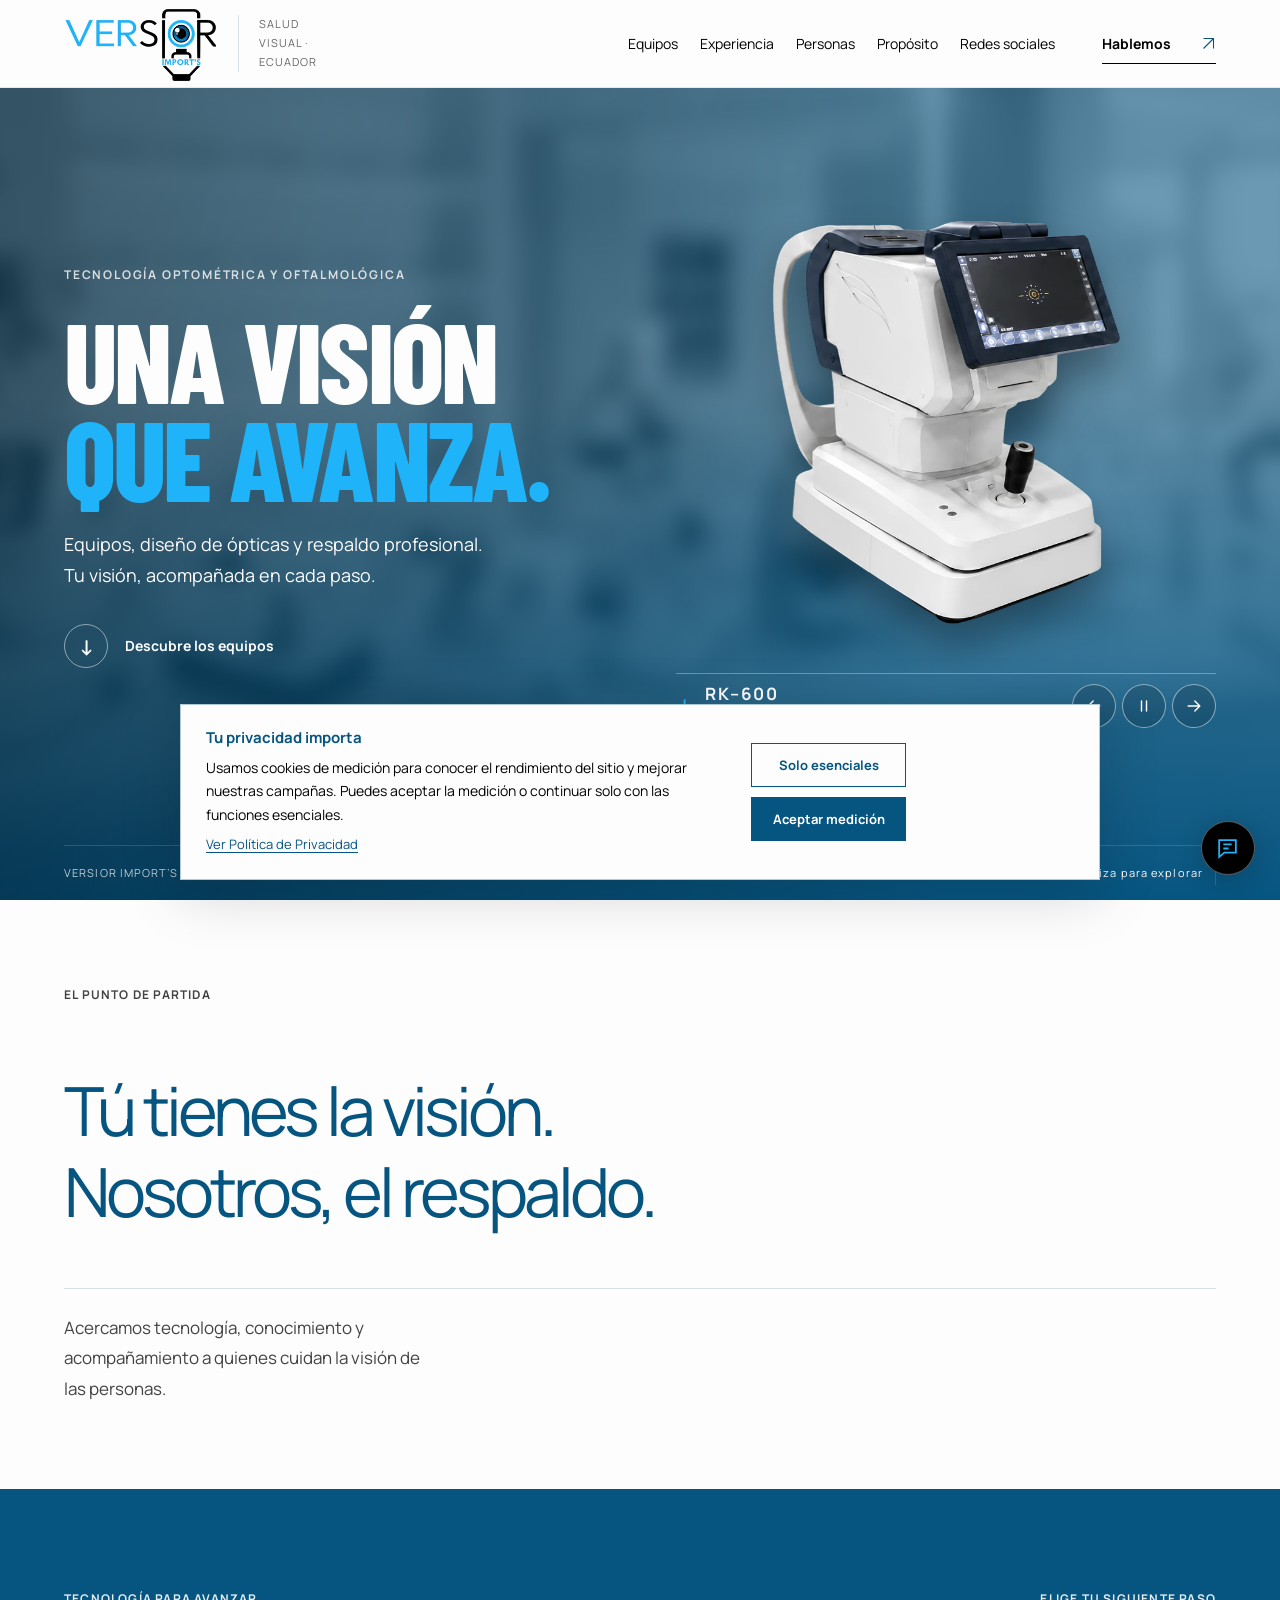
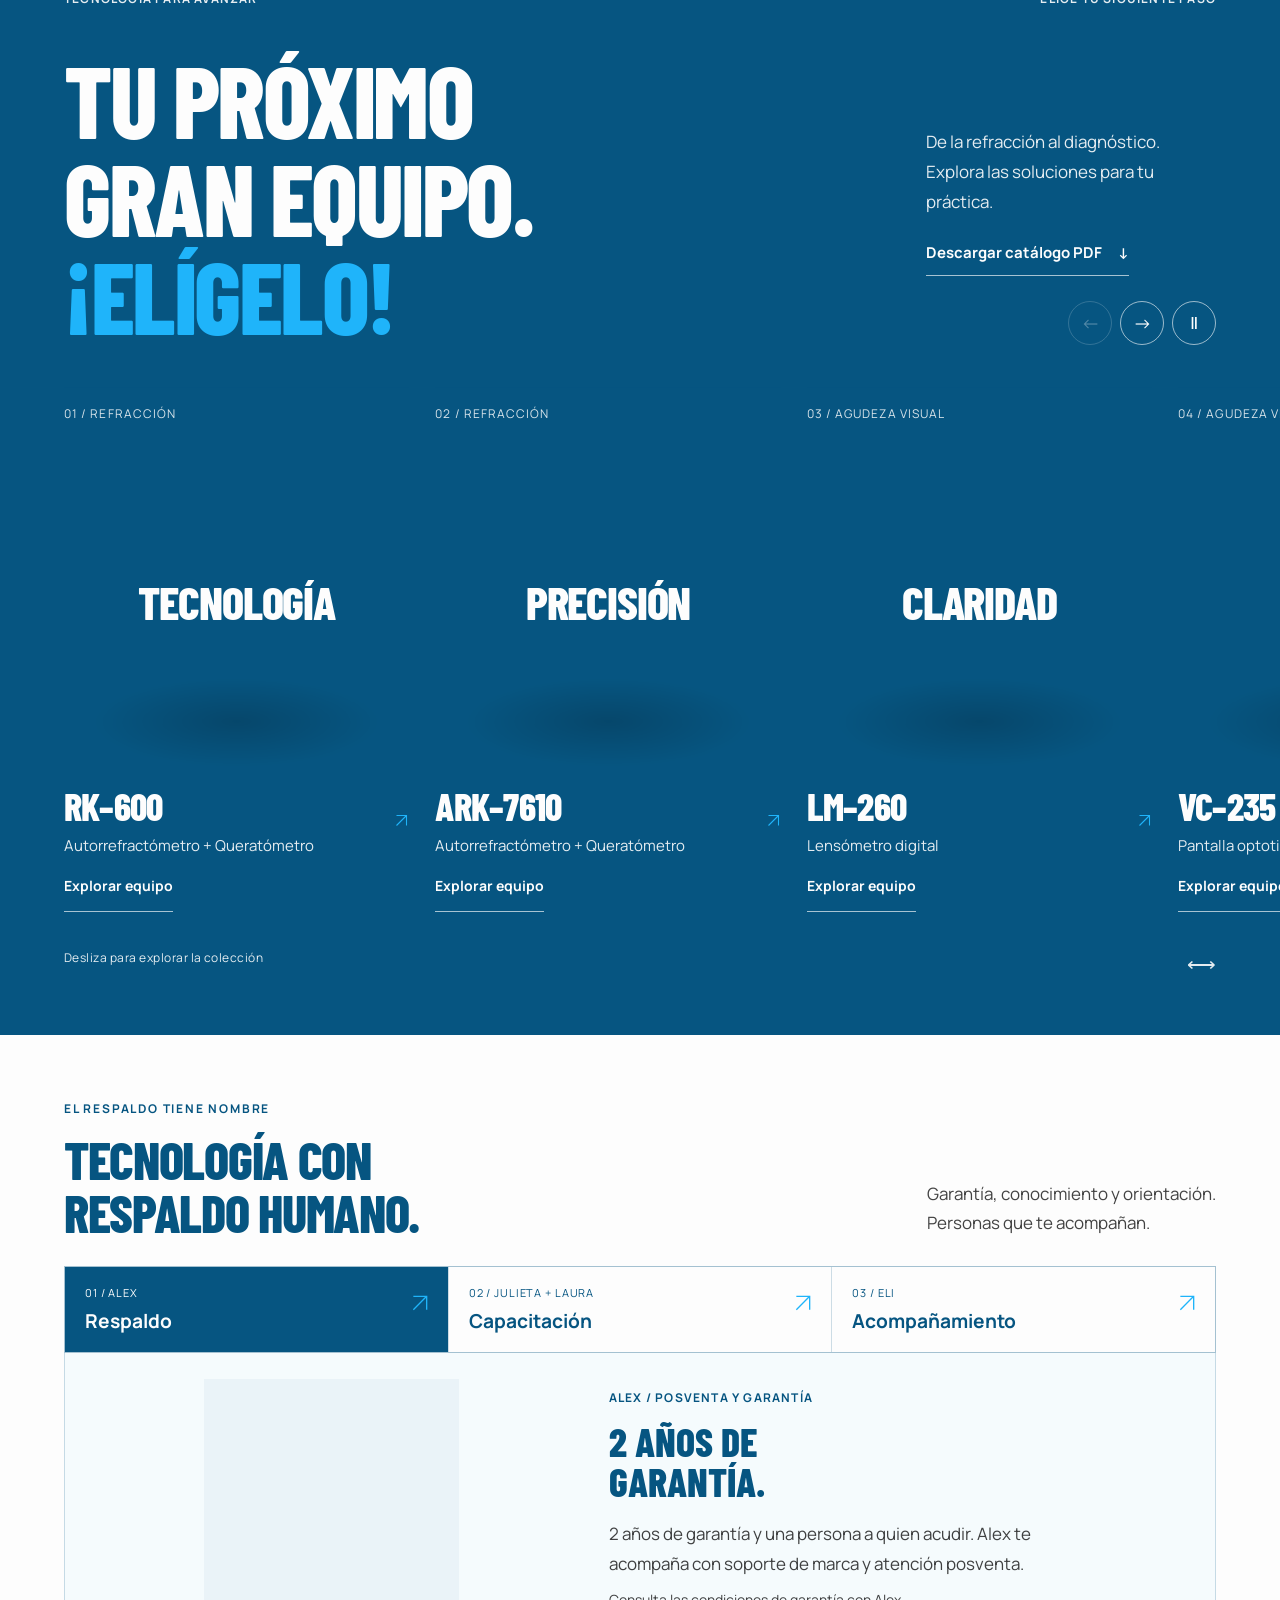
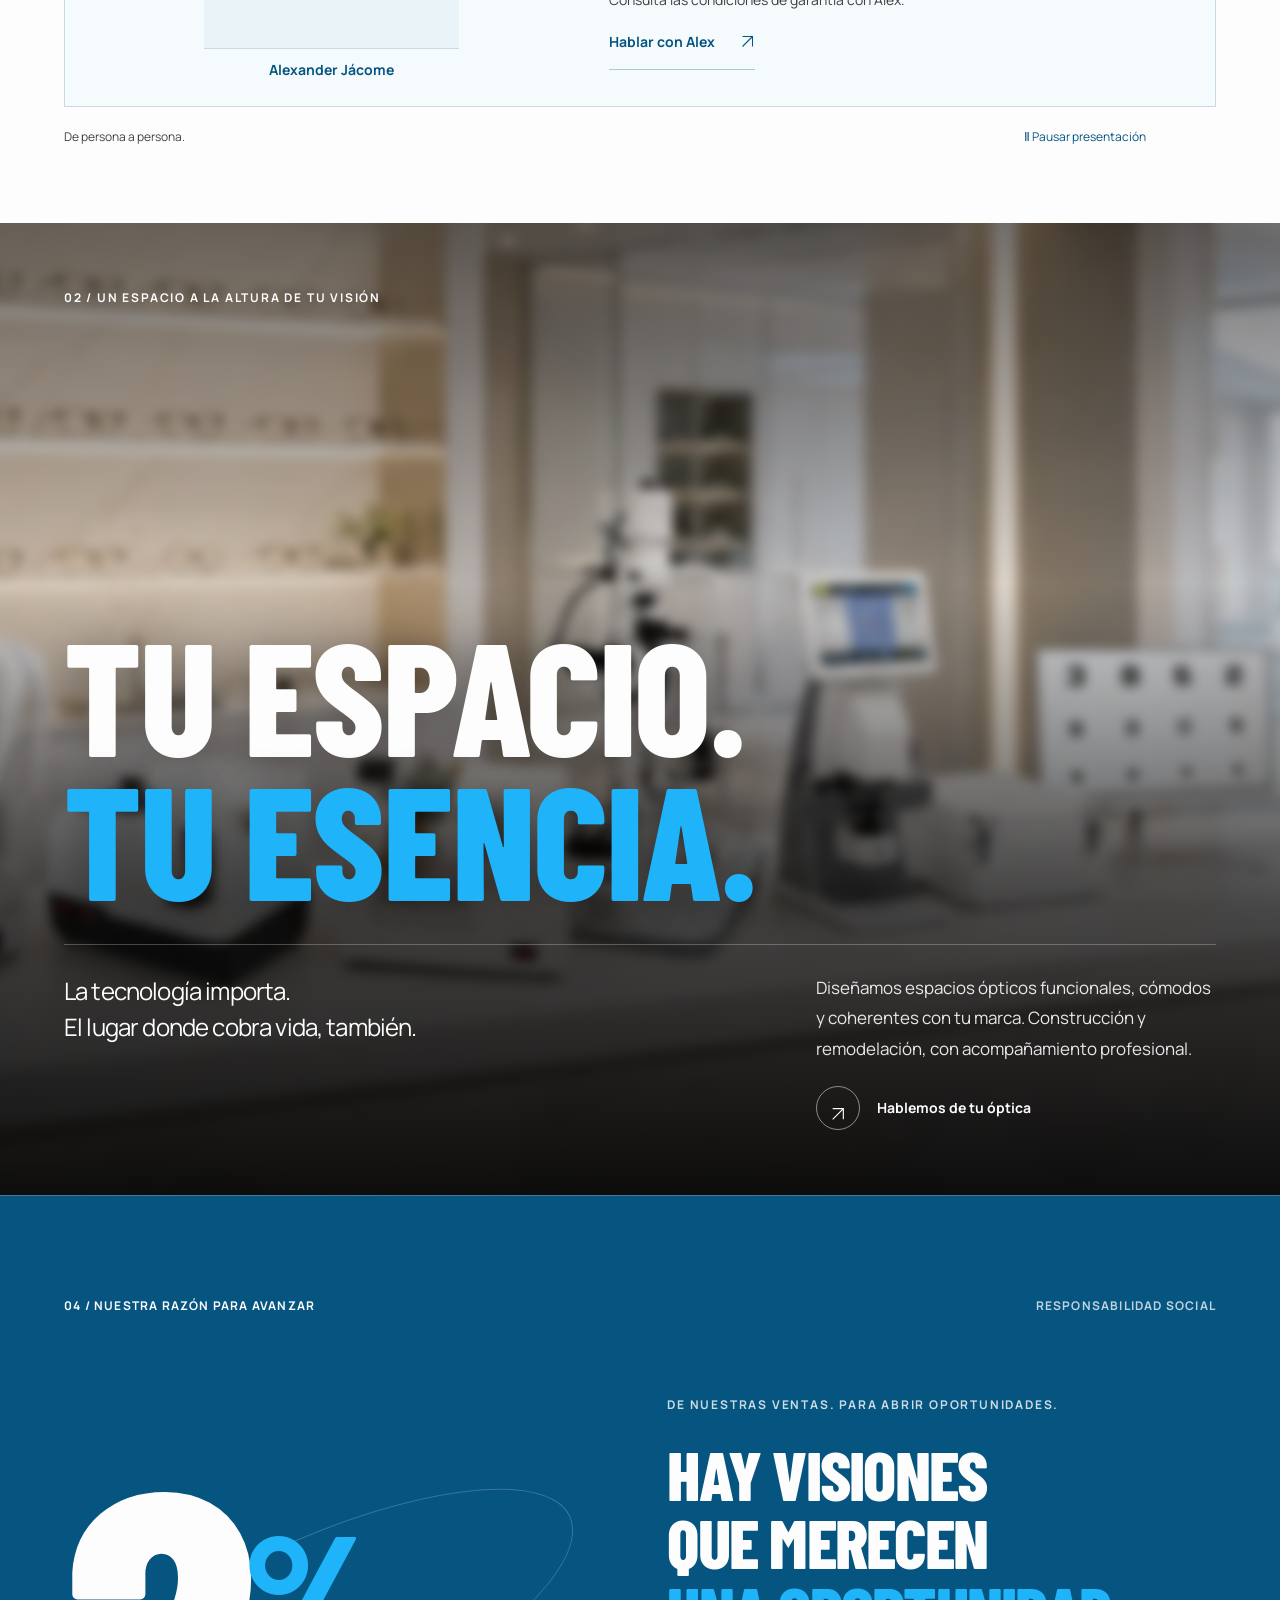
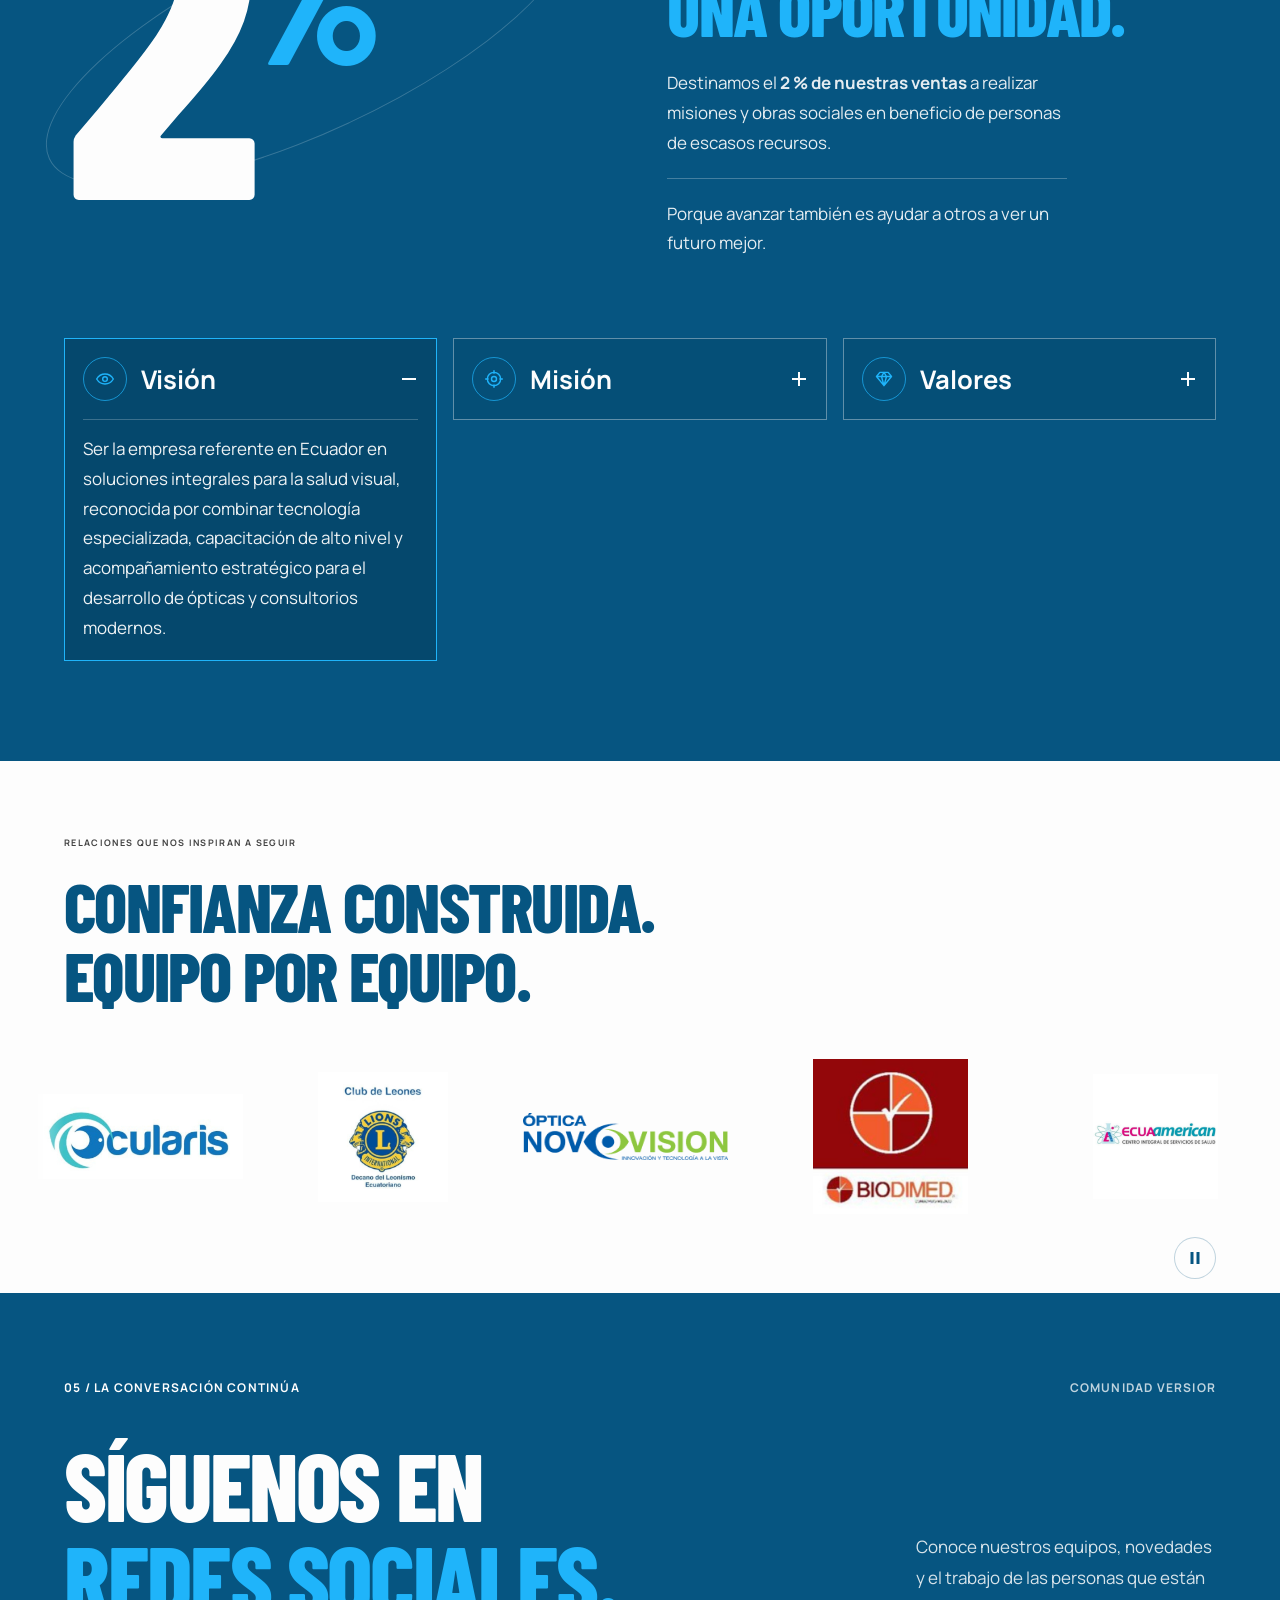
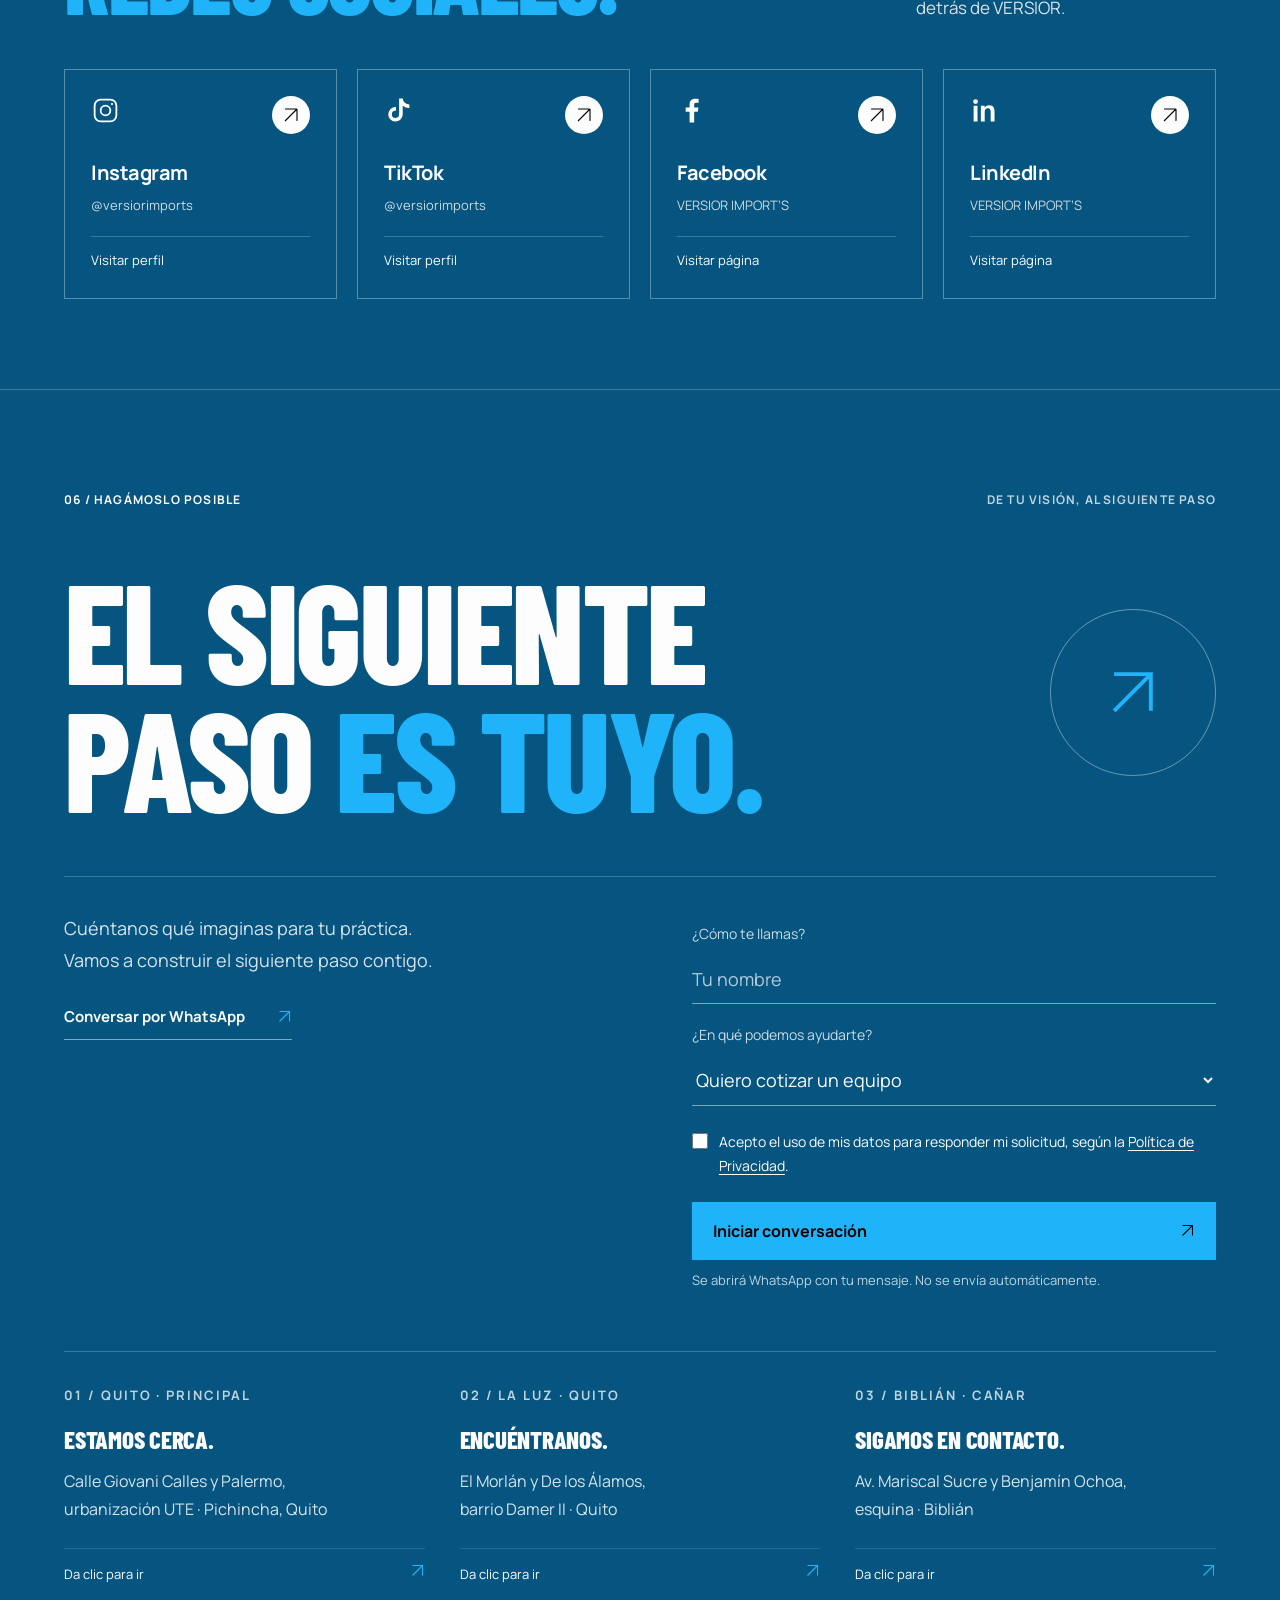
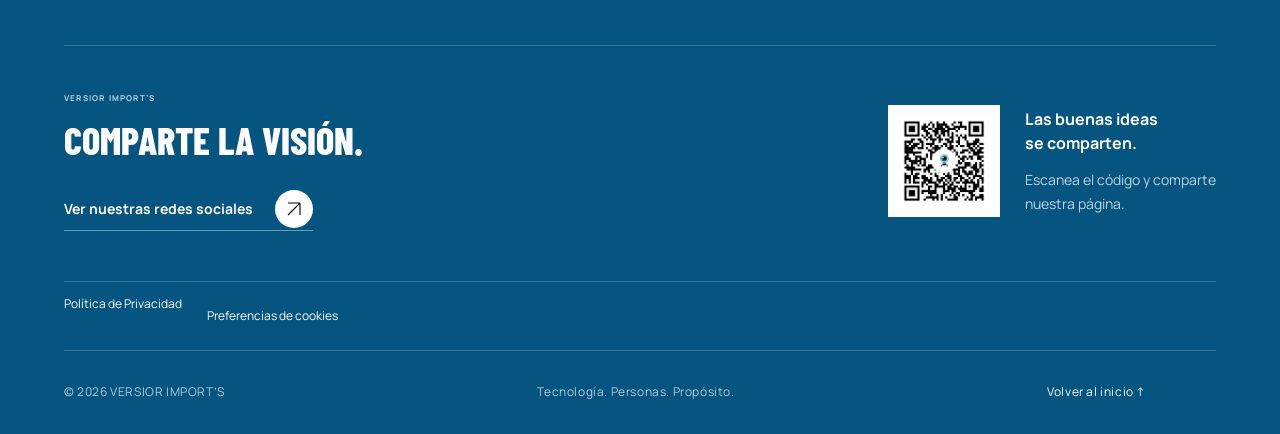
==== commit c5685d11: "Perfila los equipos con contornos punteados progresivos; Respaldo muestra 2 años de garantía, Eli Ac" ====
--- a/index.html
+++ b/index.html
@@ -523,30 +523,27 @@
 @media (max-width: 760px) { #servicios.service-people { padding-block: 45px; } }
 
 </style>
-<style id="versior-points-fade-v8">
-/* Automatic point-cloud assembly, aligned to the original product cutouts. */
-#equipos .point-formation{position:absolute;inset:0;z-index:3;pointer-events:none;opacity:0;--point-play:paused;overflow:hidden;transform:perspective(1000px) rotateX(var(--device-x,0deg)) rotateY(var(--device-y,0deg));transition:transform .3s ease-out}
-#equipos .points-ready .point-formation{opacity:1}
-#equipos .points-ready>img{opacity:0!important}
-#equipos .points-in-view .point-formation{--point-play:running}
-#equipos.points-hidden .point-formation,#equipos.points-paused .point-formation{--point-play:paused}
-#equipos.points-paused .point-formation{opacity:0}
-#equipos.points-paused .equipment-image>img{opacity:1!important}
-#equipos .point-cloud,#equipos .point-photo{position:absolute;inset:3.5% 8% auto;width:84%;height:85%;max-width:none;object-fit:contain;overflow:visible;mix-blend-mode:normal;filter:none;transform:none!important}
-#equipos .point-cloud{z-index:2}
-#equipos .point-group{transform-box:view-box;transform-origin:center;opacity:0;animation:versior-points-assemble 12s cubic-bezier(.22,1,.36,1) infinite both!important;animation-delay:calc(var(--card-delay) + var(--point-delay))!important;animation-play-state:var(--point-play)!important}
-#equipos .point-photo{z-index:1;filter:drop-shadow(0 16px 12px rgb(0 0 0/.24));opacity:0;transition:none!important;animation:versior-points-photo 12s ease-in-out infinite both!important;animation-delay:var(--card-delay)!important;animation-play-state:var(--point-play)!important}
-#equipos .point-word{position:absolute;inset:0;z-index:4;display:grid;place-items:center;color:#FDFDFD;font:800 clamp(26px,3.6vw,50px)/1 Barlow,'Arial Narrow',sans-serif;letter-spacing:-.025em;animation:versior-points-word 12s ease-in-out infinite both!important;animation-delay:var(--card-delay)!important;animation-play-state:var(--point-play)!important}
-@keyframes versior-points-assemble{
-0%,7%{opacity:0;transform:translate(var(--point-x),var(--point-y)) rotate(var(--point-turn)) scale(.68)}
-12%{opacity:.9}
-33%,46%{opacity:1;transform:translate(0,0) rotate(0) scale(1)}
-57%,82%{opacity:0;transform:translate(0,0) rotate(0) scale(1)}
-87%{opacity:1;transform:translate(0,0) rotate(0) scale(1)}
-100%{opacity:0;transform:translate(var(--point-x),var(--point-y)) rotate(var(--point-turn)) scale(.68)}
-}
-@keyframes versior-points-photo{0%,40%{opacity:0}54%,82%{opacity:1}94%,100%{opacity:0}}
-@keyframes versior-points-word{0%,8%{opacity:1;filter:blur(0)}19%{opacity:.1;filter:blur(3px)}27%,89%{opacity:0;filter:blur(3px)}100%{opacity:1;filter:blur(0)}}
+<style id="versior-contour-v9">
+/* Only the real silhouette is traced: no scattered dots and no filled cloud. */
+#equipos .profile-formation{position:absolute;inset:0;z-index:3;pointer-events:none;opacity:0;--profile-play:paused;overflow:hidden}
+#equipos .profile-ready .profile-formation{opacity:1}
+#equipos .profile-ready>img{opacity:0!important}
+#equipos .profile-in-view .profile-formation{--profile-play:running}
+#equipos.profile-hidden .profile-formation,#equipos.profile-paused .profile-formation{--profile-play:paused}
+#equipos.profile-paused .profile-formation{opacity:0}
+#equipos.profile-paused .equipment-image>img{opacity:1!important}
+#equipos .profile-outline,#equipos .profile-photo{position:absolute;inset:3.5% 8% auto;width:84%;height:85%;max-width:none;object-fit:contain;overflow:visible;mix-blend-mode:normal;transform:none!important}
+#equipos .profile-outline{z-index:2;animation:versior-profile-presence 12s ease-in-out infinite both!important;animation-delay:var(--scene-delay)!important;animation-play-state:var(--profile-play)!important}
+#equipos .profile-tracer{stroke-dasharray:1 1;stroke-dashoffset:1;animation:versior-profile-trace 12s linear infinite both!important;animation-delay:calc(var(--scene-delay) + var(--path-delay))!important;animation-play-state:var(--profile-play)!important}
+#equipos .profile-dots{filter:none}
+#equipos .profile-photo{z-index:1;filter:drop-shadow(0 16px 12px rgb(0 0 0/.24));opacity:0;transition:none!important;animation:versior-profile-photo 12s ease-in-out infinite both!important;animation-delay:var(--scene-delay)!important;animation-play-state:var(--profile-play)!important}
+#equipos .profile-word{position:absolute;inset:0;z-index:4;display:grid;place-items:center;color:#FDFDFD;font:800 clamp(26px,3.6vw,50px)/1 Barlow,'Arial Narrow',sans-serif;letter-spacing:-.025em;animation:versior-profile-word 12s ease-in-out infinite both!important;animation-delay:var(--scene-delay)!important;animation-play-state:var(--profile-play)!important}
+@keyframes versior-profile-trace{0%,8%{stroke-dashoffset:1}37%,97%{stroke-dashoffset:0}100%{stroke-dashoffset:1}}
+@keyframes versior-profile-presence{0%,8%{opacity:0}13%,46%{opacity:1}62%,100%{opacity:0}}
+@keyframes versior-profile-photo{0%,43%{opacity:0}58%,94%{opacity:1}100%{opacity:0}}
+@keyframes versior-profile-word{0%,6%{opacity:1}17%,94%{opacity:0}100%{opacity:1}}
+#equipos[data-profile-mode=gentle] .profile-formation{transform:none!important}
+@media(max-width:760px){#equipos .profile-word{font-size:clamp(25px,8.7vw,39px)}}
 /* The first banner uses a slow optical crossfade, never an abrupt image swap. */
 #inicio .hero-equipment{opacity:0;visibility:hidden;transform:translate3d(0,22px,0) scale(.96);transition:opacity 1.55s ease-in-out,transform 1.8s cubic-bezier(.22,1,.36,1),visibility 0s linear 1.8s!important}
 #inicio .hero-equipment.is-current{opacity:1;visibility:visible;transform:translate3d(0,0,0) scale(1);transition:opacity 1.55s ease-in-out,transform 1.8s cubic-bezier(.22,1,.36,1),visibility 0s linear 0s!important}
@@ -555,18 +552,26 @@
 #servicios .person-portrait.person-effect[data-person-entered=true] .portrait-base{animation:versior-person-appear 1.9s cubic-bezier(.22,1,.36,1) both!important}
 #servicios .support-gallery-duo .support-person:nth-child(2) .portrait-base{animation-delay:.18s!important}
 @keyframes versior-person-appear{0%{opacity:0;filter:blur(8px);transform:translateY(14px)}100%{opacity:1;filter:blur(0);transform:translateY(0)}}
-/* Accessibility keeps the automatic dissolve but removes translation and blur. */
-#equipos[data-point-mode=gentle] .point-formation{transform:none!important}
-#equipos[data-point-mode=gentle] .point-group{animation-name:versior-points-gentle!important;transform:none!important}
-#equipos[data-point-mode=gentle] .point-word{filter:none!important}
-@keyframes versior-points-gentle{0%,7%{opacity:0}25%,46%{opacity:1}57%,82%{opacity:0}87%{opacity:1}100%{opacity:0}}
 @media(prefers-reduced-motion:reduce){
 #inicio .hero-equipment,#inicio .hero-equipment.is-current{transform:none!important;transition:opacity 1.55s ease-in-out,visibility 0s linear 1.55s!important}
 #inicio .hero-equipment.is-current{transition-delay:0s!important}
 #servicios .person-portrait.person-effect[data-person-entered=true] .portrait-base{animation:versior-person-gentle 1.5s ease-out both!important}
 }
 @keyframes versior-person-gentle{from{opacity:0;filter:none;transform:none}to{opacity:1;filter:none;transform:none}}
-@media(max-width:760px){#equipos .point-word{font-size:clamp(25px,8.7vw,39px)}}
+</style>
+<style id="versior-brand-motion-v9">
+
+/* Continuous logo movement is independent of pointer hover and external CSS. */
+#marcas{position:relative;padding-bottom:74px}
+#marcas .logo-marquee{overflow:hidden;mask-image:linear-gradient(90deg,transparent,#000 5%,#000 95%,transparent)}
+#marcas .logo-track{display:flex;width:max-content;gap:0;animation:versior-brands-continuous var(--brands-duration,32s) linear infinite!important;animation-play-state:running!important;will-change:transform}
+#marcas .logo-track>.logo-set{display:flex!important;flex-shrink:0}
+#marcas[data-brands-playing=false] .logo-track{animation-play-state:paused!important}
+#marcas .brand-motion-toggle{position:absolute;bottom:14px;right:var(--gutter);width:42px;height:42px;min-height:42px;display:grid;place-items:center;border:1px solid rgb(6 85 129/.25);border-radius:50%;background:#FDFDFD;color:#065581;font:700 16px/1 Arial,sans-serif}
+#marcas .brand-motion-toggle[hidden]{display:none}
+#marcas .brand-motion-toggle svg{display:block;width:18px;height:18px}
+#marcas .brand-motion-toggle:focus-visible{outline:3px solid #1FB4FA;outline-offset:3px}
+@keyframes versior-brands-continuous{from{transform:translate3d(0,0,0)}to{transform:translate3d(-50%,0,0)}}
 </style>
 </head>
 <body>
@@ -640,14 +645,14 @@
   <section class="service-people section-pad" id="servicios" aria-labelledby="people-title">
       <div class="support-heading"><div><p class="eyebrow">El respaldo tiene nombre</p><h2 id="people-title">TECNOLOGÍA CON<br><span>RESPALDO HUMANO.</span></h2></div><p>Garantía, conocimiento y orientación.<br>Personas que te acompañan.</p></div>
       <div class="support-tabs" role="tablist" aria-label="Nuestro acompañamiento">
-        <button type="button" role="tab" id="support-tab-guarantee" aria-controls="support-guarantee" aria-selected="true" tabindex="0"><span>01 / Alex</span><strong>2 años de garantía</strong><i aria-hidden="true"><svg viewBox="0 0 24 24" fill="none" stroke="currentColor" stroke-width="1.6"><path d="m4 20 16-16M4 4h16v16"/></svg></i></button>
-        <button type="button" role="tab" id="support-tab-training" aria-controls="support-training" aria-selected="false" tabindex="-1"><span>02 / Julieta + Laura</span><strong>Capacitación</strong><i aria-hidden="true"><svg viewBox="0 0 24 24" fill="none" stroke="currentColor" stroke-width="1.6"><path d="m4 20 16-16M4 4h16v16"/></svg></i></button>
-        <button type="button" role="tab" id="support-tab-backing" aria-controls="support-backing" aria-selected="false" tabindex="-1"><span>03 / Eli</span><strong>Respaldo</strong><i aria-hidden="true"><svg viewBox="0 0 24 24" fill="none" stroke="currentColor" stroke-width="1.6"><path d="m4 20 16-16M4 4h16v16"/></svg></i></button>
+        <button type="button" role="tab" id="support-tab-guarantee" aria-controls="support-guarantee" aria-selected="true" tabindex="0"><span>01 / Alex</span><strong>Respaldo</strong><i aria-hidden="true"><svg viewBox="0 0 24 24" fill="none" stroke="currentColor" stroke-width="1.6"><path d="m4 20 16-16M4 4h16v16"/></svg></i></button>
+        <button type="button" role="tab" id="support-tab-training" aria-controls="support-training" aria-selected="false" tabindex="-1"><span>02 / Julieta + Laura</span><strong>Capaci&shy;tación</strong><i aria-hidden="true"><svg viewBox="0 0 24 24" fill="none" stroke="currentColor" stroke-width="1.6"><path d="m4 20 16-16M4 4h16v16"/></svg></i></button>
+        <button type="button" role="tab" id="support-tab-backing" aria-controls="support-backing" aria-selected="false" tabindex="-1"><span>03 / Eli</span><strong>Acompaña&shy;miento</strong><i aria-hidden="true"><svg viewBox="0 0 24 24" fill="none" stroke="currentColor" stroke-width="1.6"><path d="m4 20 16-16M4 4h16v16"/></svg></i></button>
       </div>
       <div class="support-stage">
         <section class="support-panel" id="support-guarantee" role="tabpanel" aria-labelledby="support-tab-guarantee">
           <div class="support-gallery"><figure class="support-person"><div class="person-portrait support-portrait alexander" data-portrait="alexander" role="img" aria-label="Alexander Jácome"></div><figcaption>Alexander Jácome</figcaption></figure></div>
-          <div class="support-copy"><p class="tiny-label">Alex / Posventa y garantía</p><h3>TU INVERSIÓN,<br><span>ACOMPAÑADA.</span></h3><p>2 años de garantía y una persona a quien acudir. Alex te acompaña con soporte de marca y atención posventa.</p><p class="support-note">Consulta las condiciones de garantía con Alex.</p><a class="text-link" href="https://wa.me/593987654320" target="_blank" rel="noopener">Hablar con Alex <span aria-hidden="true">↗</span></a></div>
+          <div class="support-copy"><p class="tiny-label">Alex / Posventa y garantía</p><h3>2 AÑOS DE<br><span>GARANTÍA.</span></h3><p>2 años de garantía y una persona a quien acudir. Alex te acompaña con soporte de marca y atención posventa.</p><p class="support-note">Consulta las condiciones de garantía con Alex.</p><a class="text-link" href="https://wa.me/593987654320" target="_blank" rel="noopener">Hablar con Alex <span aria-hidden="true">↗</span></a></div>
         </section>
         <section class="support-panel" id="support-training" role="tabpanel" aria-labelledby="support-tab-training" hidden>
           <div class="support-gallery support-gallery-duo"><figure class="support-person"><div class="person-portrait support-portrait julieta" data-portrait="julieta" role="img" aria-label="Julieta Siguencia"></div><figcaption>Julieta Siguencia</figcaption></figure><figure class="support-person"><div class="person-portrait support-portrait laura" data-portrait="laura" role="img" aria-label="Laura Herrera"></div><figcaption>Laura Herrera</figcaption></figure></div>
@@ -655,7 +660,7 @@
         </section>
         <section class="support-panel" id="support-backing" role="tabpanel" aria-labelledby="support-tab-backing" hidden>
           <div class="support-gallery"><figure class="support-person"><div class="person-portrait support-portrait eli" data-portrait="eli" role="img" aria-label="Eli Verdy"></div><figcaption>Eli Verdy</figcaption></figure></div>
-          <div class="support-copy"><p class="tiny-label">Eli / Orientación y equipos</p><h3>TU SIGUIENTE PASO,<br><span>CON RESPALDO.</span></h3><p>Eli escucha lo que necesitas y te orienta para elegir el equipo que acompañe el crecimiento de tu óptica o consultorio.</p><a class="text-link" href="https://wa.me/593963223843" target="_blank" rel="noopener">Conversar con Eli <span aria-hidden="true">↗</span></a></div>
+          <div class="support-copy"><p class="tiny-label">Eli / Acompañamiento</p><h3>TE ACOMPAÑAMOS<br><span>EN CADA PASO.</span></h3><p>Eli escucha lo que necesitas y te orienta para elegir el equipo que acompañe el crecimiento de tu óptica o consultorio.</p><a class="text-link" href="https://wa.me/593963223843" target="_blank" rel="noopener">Conversar con Eli <span aria-hidden="true">↗</span></a></div>
         </section>
       </div>
       <div class="support-controls"><p>De persona a persona.</p><button type="button" data-support-toggle hidden aria-label="Pausar la presentación de nuestro equipo"><span aria-hidden="true">Ⅱ</span> Pausar presentación</button><p class="sr-only" role="status" id="support-status"></p></div>
@@ -697,7 +702,7 @@
       </details>
     </div>
   </section>
-  <section class="trust" aria-labelledby="trust-title"><div class="trust-heading section-pad"><p class="eyebrow reveal">Relaciones que nos inspiran a seguir</p><h2 id="trust-title" class="reveal">CONFIANZA CONSTRUIDA.<br><span>EQUIPO POR EQUIPO.</span></h2></div><div class="logo-marquee"><div class="logo-track"><div class="logo-set"><img src="assets/brands/ocularis.jpg" alt="Ocularis" width="250" height="110" loading="lazy"><img src="assets/brands/club-de-leones.jpg" alt="Club de Leones" width="150" height="150" loading="lazy"><img src="assets/brands/optica-novovision.png" alt="Óptica Novovisión" width="250" height="100" loading="lazy"><img src="assets/brands/biodimed.jpg" alt="Biodimed" width="200" height="150" loading="lazy"><img src="assets/brands/ecuaamerican.jpg" alt="Ecuaamerican" width="250" height="110" loading="lazy"></div><div class="logo-set" aria-hidden="true"><img src="assets/brands/ocularis.jpg" alt="" width="250" height="110" loading="lazy"><img src="assets/brands/club-de-leones.jpg" alt="" width="150" height="150" loading="lazy"><img src="assets/brands/optica-novovision.png" alt="" width="250" height="100" loading="lazy"><img src="assets/brands/biodimed.jpg" alt="" width="200" height="150" loading="lazy"><img src="assets/brands/ecuaamerican.jpg" alt="" width="250" height="110" loading="lazy"></div></div></div></section>
+  <section class="trust" id="marcas" aria-labelledby="trust-title"><div class="trust-heading section-pad"><p class="eyebrow reveal">Relaciones que nos inspiran a seguir</p><h2 id="trust-title" class="reveal">CONFIANZA CONSTRUIDA.<br><span>EQUIPO POR EQUIPO.</span></h2></div><div class="logo-marquee"><div class="logo-track"><div class="logo-set"><img src="assets/brands/ocularis.jpg" alt="Ocularis" width="250" height="110" loading="lazy"><img src="assets/brands/club-de-leones.jpg" alt="Club de Leones" width="150" height="150" loading="lazy"><img src="assets/brands/optica-novovision.png" alt="Óptica Novovisión" width="250" height="100" loading="lazy"><img src="assets/brands/biodimed.jpg" alt="Biodimed" width="200" height="150" loading="lazy"><img src="assets/brands/ecuaamerican.jpg" alt="Ecuaamerican" width="250" height="110" loading="lazy"></div><div class="logo-set" aria-hidden="true"><img src="assets/brands/ocularis.jpg" alt="" width="250" height="110" loading="lazy"><img src="assets/brands/club-de-leones.jpg" alt="" width="150" height="150" loading="lazy"><img src="assets/brands/optica-novovision.png" alt="" width="250" height="100" loading="lazy"><img src="assets/brands/biodimed.jpg" alt="" width="200" height="150" loading="lazy"><img src="assets/brands/ecuaamerican.jpg" alt="" width="250" height="110" loading="lazy"></div></div></div><button type="button" class="brand-motion-toggle" data-brands-toggle hidden aria-pressed="false" aria-label="Pausar desplazamiento de marcas">Ⅱ</button></section>
   <section class="social-showcase tone-blue section-pad" id="redes" aria-labelledby="social-title">
     <div class="chapter-label reveal"><span>05 / La conversación continúa</span><span>Comunidad VERSIOR</span></div>
     <div class="social-heading reveal"><h2 id="social-title">SÍGUENOS EN<br><span>REDES SOCIALES.</span></h2><p>Conoce nuestros equipos, novedades y el trabajo de las personas que están detrás de VERSIOR.</p></div>
@@ -1026,10 +1031,10 @@
 document.querySelector('#year').textContent=new Date().getFullYear();
 </script>
 <script id="versior-catalog-runtime">
-// Real image-sampled point clouds. All motion starts automatically in view.
+// Progressive dotted profiles, derived from the true alpha edge of each product.
 (() => {
   'use strict';
-  const cloudData={"ark-7610":{"w":686,"h":860,"r":6.4,"points":[[150,30,"165b7b"],[170,30,"15597b"],[190,30,"15597b"],[210,30,"145a7a"],[230,30,"165b7b"],[250,30,"105877"],[270,30,"105877"],[290,30,"0f5474"],[310,30,"165b7b"],[330,30,"2c7291"],[350,30,"498ead"],[370,30,"79bddc"],[390,30,"7ec1e2"],[410,30,"67a9c8"],[430,30,"68aac9"],[450,30,"68abc8"],[470,30,"68abc9"],[490,30,"70b1cf"],[510,30,"74b7d4"],[530,30,"74b7d5"],[550,30,"6fb2d0"],[570,30,"6dafce"],[590,30,"7bbddc"],[610,30,"7ac5e5"],[130,50,"145977"],[150,50,"1b709a"],[170,50,"448cbe"],[190,50,"4893ca"],[210,50,"509ed6"],[230,50,"54a1cf"],[250,50,"1e6690"],[270,50,"418aba"],[290,50,"5ba4d3"],[310,50,"206694"],[330,50,"1a5e88"],[350,50,"256893"],[370,50,"165b7a"],[390,50,"80c4e3"],[410,50,"68aac9"],[430,50,"6caecd"],[450,50,"7bbede"],[470,50,"79bddc"],[490,50,"76b8d8"],[510,50,"4a8eae"],[530,50,"4c91b2"],[550,50,"7cbede"],[570,50,"7fc2e1"],[590,50,"85caea"],[610,50,"7cbfde"],[630,50,"86cbe9"],[650,50,"79c3dc"],[130,70,"135877"],[150,70,"1d6086"],[170,70,"5fa1d5"],[190,70,"589cd0"],[210,70,"3275a3"],[230,70,"276b96"],[250,70,"286a96"],[270,70,"5091c3"],[290,70,"5d9fd5"],[310,70,"63a5da"],[330,70,"68aae1"],[350,70,"1d6691"],[370,70,"155978"],[390,70,"7abedd"],[410,70,"6dafce"],[430,70,"7abdde"],[450,70,"7bbfe0"],[470,70,"7abfdf"],[490,70,"7abedc"],[510,70,"79bcda"],[530,70,"74b7d5"],[550,70,"74b6d5"],[570,70,"76b8d7"],[590,70,"85c9e8"],[610,70,"83cae9"],[630,70,"85cbea"],[650,70,"82c7e6"],[130,90,"135877"],[150,90,"1e6b9c"],[170,90,"5c9fd3"],[190,90,"377aa8"],[210,90,"2e709f"],[230,90,"3375a3"],[250,90,"1b5e85"],[270,90,"3376a6"],[290,90,"397cad"],[310,90,"5d9fd4"],[330,90,"5ea4dd"],[350,90,"195d7d"],[370,90,"155978"],[390,90,"72b6d5"],[410,90,"75bad9"],[430,90,"7bbfe0"],[450,90,"7cc0e1"],[470,90,"7abfdf"],[490,90,"79bede"],[510,90,"75b9d9"],[530,90,"75b8d6"],[550,90,"74b7d5"],[570,90,"76b8d7"],[590,90,"7ec2e1"],[610,90,"87ccec"],[630,90,"6fb6d4"],[650,90,"83c8e7"],[110,110,"539aba"],[130,110,"135877"],[150,110,"1e6796"],[170,110,"64a8dc"],[190,110,"4184b5"],[210,110,"4484b8"],[230,110,"286c90"],[250,110,"15587e"],[270,110,"3d80b2"],[290,110,"3d80b1"],[310,110,"6baee0"],[330,110,"216a9d"],[350,110,"155a7a"],[370,110,"155978"],[390,110,"6cafcc"],[410,110,"7bbfe0"],[430,110,"7ec3e3"],[450,110,"7dc2e2"],[470,110,"7cc0e1"],[490,110,"73b8d7"],[510,110,"6fb3d1"],[530,110,"75b8d8"],[550,110,"75b7d7"],[570,110,"76b8d7"],[590,110,"84c9e8"],[610,110,"88ccec"],[630,110,"66aac9"],[650,110,"84c9e9"],[670,110,"74b9d8"],[110,130,"135976"],[130,130,"165b78"],[150,130,"5fa1d6"],[170,130,"579bce"],[190,130,"4487b6"],[210,130,"4589b7"],[230,130,"569ca3"],[250,130,"25698c"],[270,130,"4689bc"],[290,130,"4689bb"],[310,130,"6fb2e3"],[330,130,"256c9d"],[350,130,"155a78"],[370,130,"4f94b0"],[390,130,"79bedd"],[410,130,"7fc3e3"],[430,130,"80c5e5"],[450,130,"7fc3e3"],[470,130,"74b9d8"],[490,130,"75b9d9"],[510,130,"75b9d7"],[530,130,"74b8d7"],[550,130,"76b8d7"],[570,130,"76b9d7"],[590,130,"86cbeb"],[610,130,"86cbeb"],[650,130,"85c8e8"],[670,130,"84cbe8"],[110,150,"155978"],[130,150,"296e9b"],[150,150,"71b5e5"],[170,150,"5b9fd3"],[190,150,"4c8fc0"],[210,150,"4c8fbf"],[230,150,"1c618a"],[250,150,"4a8dbf"],[270,150,"4d90c2"],[290,150,"61a5d6"],[310,150,"6fb3e5"],[330,150,"276c9d"],[350,150,"155a79"],[370,150,"7dc2e1"],[390,150,"7dc3e1"],[410,150,"82c6e7"],[430,150,"81c6e6"],[450,150,"73b8d7"],[470,150,"6eb1cf"],[490,150,"75b9da"],[510,150,"195d79"],[530,150,"76b8d6"],[550,150,"1d617f"],[570,150,"77b9d8"],[590,150,"86caea"],[610,150,"82c6e9"],[650,150,"82c7e5"],[670,150,"85c9e7"],[110,170,"145977"],[130,170,"2d73a1"],[150,170,"76b8ed"],[170,170,"77bbeb"],[190,170,"4689b9"],[210,170,"4d90c1"],[230,170,"4e91c1"],[250,170,"5093c4"],[270,170,"5195c6"],[290,170,"76bae8"],[310,170,"68abde"],[330,170,"266d9c"],[350,170,"155a79"],[370,170,"76bbdb"],[390,170,"7dc2e1"],[410,170,"83c8e8"],[430,170,"83c8e8"],[450,170,"74b9d9"],[470,170,"75b9da"],[490,170,"175b7a"],[510,170,"7bc2e0"],[530,170,"256989"],[550,170,"276c8a"],[570,170,"76bbda"],[590,170,"86caea"],[610,170,"6eb2d2"],[650,170,"7bbedc"],[670,170,"6fb5d3"],[90,190,"6bb0d1"],[110,190,"145977"],[130,190,"256ca0"],[150,190,"5fb8f0"],[170,190,"90d6fd"],[190,190,"85c9f6"],[210,190,"7bbeef"],[230,190,"71b3e9"],[250,190,"76b9eb"],[270,190,"78b9ec"],[290,190,"77bbee"],[310,190,"71b6ec"],[330,190,"226690"],[350,190,"145a79"],[370,190,"74b9d8"],[390,190,"79bddd"],[410,190,"7ec3e3"],[430,190,"7ec2e2"],[450,190,"74b9d9"],[470,190,"73b8d7"],[490,190,"1a5e7c"],[510,190,"74bada"],[530,190,"5398b8"],[550,190,"74b7d6"],[570,190,"79bddc"],[590,190,"86caea"],[610,190,"71b4d2"],[650,190,"78bcda"],[90,210,"65a8ca"],[110,210,"155978"],[130,210,"6fb0e0"],[150,210,"6fb3e2"],[170,210,"4386b9"],[190,210,"4386ba"],[210,210,"5395c5"],[230,210,"5b9cd1"],[250,210,"4285b7"],[270,210,"2e71a2"],[290,210,"2c6e9e"],[310,210,"256b99"],[330,210,"165b7a"],[350,210,"135876"],[370,210,"6cafcd"],[390,210,"76bbda"],[410,210,"7bbfe0"],[430,210,"7abede"],[450,210,"73b8d8"],[470,210,"74b9d8"],[490,210,"73b6d7"],[510,210,"73b7d6"],[530,210,"75b9da"],[550,210,"73b8d8"],[570,210,"7abfde"],[590,210,"85caeb"],[610,210,"74b8d5"],[650,210,"77b9d7"],[90,230,"61a4c2"],[110,230,"75b9d9"],[130,230,"75b9d9"],[150,230,"6eb3d2"],[170,230,"7cc0e0"],[190,230,"579bba"],[210,230,"1d617e"],[230,230,"155979"],[250,230,"0f5475"],[270,230,"175a7c"],[290,230,"1b5f85"],[310,230,"236690"],[330,230,"165b7a"],[350,230,"81c5e5"],[370,230,"63a6c5"],[390,230,"73b8d8"],[410,230,"78bddd"],[430,230,"78bddd"],[450,230,"73b8d8"],[470,230,"72b8d7"],[490,230,"73b7d7"],[510,230,"74b9d9"],[530,230,"73b8d8"],[550,230,"73b8d8"],[570,230,"85c9e9"],[590,230,"7abfdf"],[630,230,"6db1d2"],[650,230,"77b9d8"],[110,250,"78bddb"],[130,250,"75bbdb"],[150,250,"77bcdc"],[170,250,"75bbdb"],[190,250,"76bbdb"],[210,250,"75bbdb"],[230,250,"76badb"],[250,250,"75bada"],[270,250,"75b9da"],[290,250,"75bada"],[310,250,"76badb"],[330,250,"7bbfe0"],[350,250,"80c5e5"],[370,250,"599ebd"],[390,250,"72b6d6"],[410,250,"77bcdb"],[430,250,"78bddd"],[450,250,"73b7d7"],[470,250,"72b6d5"],[490,250,"73b8d6"],[510,250,"73b7d7"],[530,250,"73b7d7"],[550,250,"75b9da"],[570,250,"85caea"],[590,250,"6db2d1"],[630,250,"75bada"],[650,250,"75b9d7"],[230,270,"4387a6"],[250,270,"4387a5"],[270,270,"4287a5"],[290,270,"61a6c5"],[310,270,"79bedd"],[330,270,"76badb"],[350,270,"549bb9"],[370,270,"61a7c6"],[390,270,"73b8d8"],[410,270,"78bddc"],[430,270,"79bddd"],[450,270,"79bede"],[470,270,"71b6d6"],[490,270,"72b6d6"],[510,270,"73b8d6"],[530,270,"73b7d7"],[550,270,"77bcdc"],[570,270,"84c9e9"],[630,270,"76bbdb"],[650,270,"74b7d5"],[230,290,"5ba1bf"],[250,290,"589dbc"],[270,290,"569bba"],[290,290,"569ab9"],[310,290,"60a3c1"],[330,290,"60a5c3"],[350,290,"63a8c8"],[370,290,"67adcd"],[390,290,"78bddc"],[410,290,"79bddd"],[430,290,"79bede"],[450,290,"79bede"],[470,290,"71b5d4"],[490,290,"71b6d6"],[510,290,"72b6d6"],[530,290,"73b7d7"],[550,290,"84cae9"],[570,290,"71b6d6"],[630,290,"7fc3e3"],[650,290,"73b9d5"],[230,310,"5aa1be"],[250,310,"60a5c3"],[270,310,"63a8c8"],[290,310,"63a8c7"],[310,310,"3d88b5"],[330,310,"6bafcf"],[350,310,"74b9d9"],[370,310,"71b5d5"],[390,310,"74bada"],[410,310,"7abede"],[430,310,"7abede"],[450,310,"7abede"],[470,310,"71b5d5"],[490,310,"71b6d6"],[510,310,"71b6d6"],[530,310,"75b9da"],[550,310,"84c9e9"],[630,310,"81c5e5"],[650,310,"66a9c7"],[230,330,"5295b3"],[250,330,"67abcc"],[270,330,"6aafcf"],[290,330,"6cb0d0"],[310,330,"6eb3d3"],[330,330,"6fb4d4"],[350,330,"6eb3d3"],[370,330,"73b7d7"],[390,330,"74bada"],[410,330,"7abfdf"],[430,330,"7bbfe0"],[450,330,"7abfdf"],[470,330,"71b6d6"],[490,330,"71b6d6"],[510,330,"72b6d6"],[530,330,"7abfdf"],[550,330,"81c7e7"],[570,330,"4f93b2"],[590,330,"6bb0ce"],[610,330,"79bddd"],[630,330,"79bedc"],[250,350,"6bafcf"],[270,350,"6db2d2"],[290,350,"6eb2d3"],[310,350,"6fb4d4"],[330,350,"72b6d6"],[350,350,"72b7d7"],[370,350,"74b9d9"],[390,350,"74bada"],[410,350,"7bbfe0"],[430,350,"7cc0e1"],[450,350,"7bbfe0"],[470,350,"72b6d6"],[490,350,"71b6d6"],[510,350,"74b9d9"],[530,350,"82c6e7"],[550,350,"6fb5d4"],[570,350,"5ea3c3"],[590,350,"6eb3d2"],[610,350,"75bada"],[630,350,"6aafce"],[250,370,"6bb0d0"],[270,370,"6db2d2"],[290,370,"6fb3d4"],[310,370,"75bada"],[330,370,"77bcdc"],[350,370,"64a8c8"],[370,370,"76badb"],[390,370,"75bbda"],[410,370,"7cc1e1"],[430,370,"7cc0e1"],[450,370,"7cc0e1"],[470,370,"72b6d6"],[490,370,"73b8d8"],[510,370,"7fc4e4"],[530,370,"7fc3e3"],[550,370,"72b7d7"],[570,370,"63a8c8"],[590,370,"6eb3d3"],[610,370,"7abfdf"],[630,370,"64a9c5"],[210,390,"32759c"],[250,390,"6aafcf"],[270,390,"6db1d2"],[290,390,"6fb4d4"],[310,390,"71b6d5"],[330,390,"73b8d8"],[350,390,"75bada"],[370,390,"76badb"],[390,390,"76bcda"],[410,390,"7cc0e1"],[430,390,"7cc1e1"],[450,390,"7bc0e1"],[470,390,"72b6d6"],[490,390,"78bedd"],[510,390,"81c5e5"],[530,390,"6fb4d4"],[550,390,"317797"],[570,390,"67abcc"],[590,390,"73b8d8"],[610,390,"77bddd"],[190,410,"226788"],[210,410,"246a8c"],[250,410,"5699b7"],[270,410,"6bb0cf"],[290,410,"71b5d5"],[310,410,"71b6d6"],[330,410,"74b9d9"],[350,410,"76badb"],[370,410,"77bcdc"],[390,410,"78bedd"],[410,410,"7cc1e1"],[430,410,"7cc1e0"],[450,410,"7bc2e1"],[470,410,"75b9da"],[490,410,"7ec3e3"],[510,410,"6fb5d3"],[530,410,"6fb3d4"],[550,410,"64a9c9"],[570,410,"6aaece"],[590,410,"75bbdb"],[610,410,"70b6d6"],[190,430,"226688"],[210,430,"256b8d"],[230,430,"256b8c"],[250,430,"68acca"],[270,430,"6aaecd"],[290,430,"71b5d5"],[310,430,"73b7d7"],[330,430,"74b9d9"],[350,430,"76bbda"],[370,430,"77bddd"],[390,430,"7dc2e2"],[410,430,"7cc1e1"],[430,430,"7dc2e2"],[450,430,"7cc0e0"],[470,430,"7dc2e2"],[490,430,"71b5d5"],[510,430,"6fb4d4"],[530,430,"6fb4d4"],[550,430,"61a5c6"],[570,430,"6bafcf"],[590,430,"77bcdb"],[610,430,"71b7d6"],[190,450,"206586"],[210,450,"24698c"],[230,450,"256b8c"],[250,450,"63a6c6"],[270,450,"6cb0d0"],[290,450,"76badb"],[310,450,"75b9da"],[330,450,"76badb"],[350,450,"77bcdc"],[370,450,"7abfe0"],[390,450,"7dc3e2"],[410,450,"7fc3e3"],[430,450,"7abfdf"],[450,450,"7bbfe0"],[470,450,"71b6d6"],[490,450,"72b6d6"],[510,450,"73b7d7"],[530,450,"60a3c1"],[550,450,"63a8c7"],[570,450,"6bb0d0"],[590,450,"77bcdc"],[610,450,"74b9d8"],[210,470,"24698c"],[230,470,"23688a"],[250,470,"4083a1"],[270,470,"246886"],[290,470,"5297b7"],[310,470,"73b7d7"],[330,470,"76badb"],[350,470,"78bddd"],[370,470,"7bbfe0"],[390,470,"7ec3e3"],[410,470,"7ec2e2"],[430,470,"7fc3e3"],[450,470,"7fc3e3"],[470,470,"73b9d9"],[490,470,"3d81a0"],[510,470,"599dbb"],[530,470,"6aaecc"],[550,470,"72b7d6"],[570,470,"72b6d6"],[590,470,"6cb2d0"],[610,470,"72b8d7"],[190,490,"498eac"],[210,490,"307391"],[230,490,"77bcdb"],[250,490,"5b9fbd"],[270,490,"4087ab"],[290,490,"4087ad"],[310,490,"5ca1c0"],[330,490,"67abc9"],[350,490,"5699b9"],[370,490,"5ca1c1"],[390,490,"5398b7"],[410,490,"5397b5"],[430,490,"5194b2"],[450,490,"569bb9"],[470,490,"6db1cf"],[490,490,"77bcdb"],[510,490,"77bcdc"],[530,490,"75b9da"],[550,490,"75b9d9"],[570,490,"72b7d7"],[590,490,"71b6d6"],[610,490,"72b7d7"],[150,510,"61a5c7"],[170,510,"5ea2c0"],[190,510,"5ea1c1"],[210,510,"73b8d6"],[230,510,"79bfde"],[250,510,"5a9ebe"],[270,510,"6cb1cf"],[290,510,"65a9c8"],[310,510,"6aaece"],[330,510,"6bafcf"],[350,510,"6cb0d0"],[370,510,"6db1d2"],[390,510,"6db2d1"],[410,510,"77bcdb"],[430,510,"77bcdc"],[450,510,"77bcdc"],[470,510,"77bcdc"],[490,510,"75bada"],[510,510,"76bcda"],[530,510,"74b9d9"],[550,510,"75b9da"],[570,510,"73b8d8"],[590,510,"73b7d7"],[610,510,"73b8d8"],[110,530,"5a9fbd"],[130,530,"64a9c7"],[150,530,"60a4c5"],[170,530,"65aaca"],[190,530,"6fb3d4"],[210,530,"73b8d8"],[230,530,"75b9da"],[250,530,"75b9da"],[270,530,"73b7d7"],[290,530,"6db1d2"],[310,530,"67adcd"],[330,530,"75bad9"],[350,530,"76bcda"],[370,530,"76badb"],[390,530,"76badb"],[410,530,"76badb"],[430,530,"76bbdb"],[450,530,"77bcdc"],[470,530,"76bbdb"],[490,530,"76badb"],[510,530,"75b9da"],[530,530,"76badb"],[550,530,"75b9da"],[570,530,"75b9da"],[590,530,"3f83a3"],[610,530,"76bad9"],[90,550,"67adcb"],[110,550,"6cb0d0"],[130,550,"6fb4d4"],[150,550,"72b6d5"],[170,550,"65aac9"],[190,550,"6bafcf"],[210,550,"6bb0d0"],[230,550,"66abca"],[250,550,"66aaca"],[270,550,"66abcb"],[290,550,"74b9d9"],[310,550,"73b8d8"],[330,550,"75bada"],[350,550,"75bada"],[370,550,"75bada"],[390,550,"76badb"],[410,550,"76bbdb"],[430,550,"76bbdb"],[450,550,"79bddd"],[470,550,"75b9da"],[490,550,"75b9da"],[510,550,"75b9da"],[530,550,"76bcdb"],[550,550,"3d82a0"],[570,550,"74b8d7"],[590,550,"73b7d7"],[610,550,"62a6c3"],[70,570,"62a6c6"],[90,570,"6cb1d2"],[110,570,"71b5d5"],[130,570,"72b6d6"],[150,570,"73b8d8"],[170,570,"75b9da"],[190,570,"75b9da"],[210,570,"76badb"],[230,570,"76bbdb"],[250,570,"77bcdc"],[270,570,"77bcdc"],[290,570,"75b9da"],[310,570,"75b9da"],[330,570,"74b9d9"],[350,570,"75b9da"],[370,570,"75b9da"],[390,570,"75bada"],[410,570,"76bcdb"],[430,570,"75bada"],[450,570,"75b9da"],[470,570,"74b9d9"],[490,570,"77bdde"],[510,570,"4f93b2"],[530,570,"73b8d7"],[550,570,"7ec3e3"],[570,570,"7abede"],[590,570,"74b9d9"],[610,570,"6aaecc"],[70,590,"5ba1bf"],[90,590,"6ab0d0"],[110,590,"6cb0d2"],[130,590,"6db1d2"],[150,590,"74b9d9"],[170,590,"75b9da"],[190,590,"75b9da"],[210,590,"75bada"],[230,590,"76bbda"],[250,590,"77bcdb"],[270,590,"78bddd"],[290,590,"76bbdb"],[310,590,"74b9d9"],[330,590,"75b9da"],[350,590,"73b8d8"],[370,590,"74bada"],[390,590,"75bad9"],[410,590,"75b9da"],[430,590,"76badb"],[450,590,"7ac0e0"],[470,590,"72b8d7"],[490,590,"73b8d7"],[510,590,"488aaa"],[530,590,"34789c"],[550,590,"135777"],[570,590,"7abede"],[590,590,"75bada"],[50,610,"599db9"],[70,610,"6cb0d0"],[90,610,"6db2d2"],[110,610,"4e93b3"],[130,610,"6bb0d0"],[150,610,"6eb4d5"],[170,610,"71b6d7"],[190,610,"70b6d7"],[210,610,"71b6d7"],[230,610,"73b8d9"],[250,610,"77bcdd"],[270,610,"79bedf"],[290,610,"75bbdb"],[310,610,"78bddd"],[330,610,"79bddd"],[350,610,"75bada"],[370,610,"76bcdb"],[390,610,"75b9da"],[410,610,"4387a7"],[430,610,"73b8d7"],[450,610,"79bddd"],[470,610,"74b9d9"],[490,610,"74b9d9"],[510,610,"147489"],[530,610,"115675"],[550,610,"155a7a"],[570,610,"75b9da"],[590,610,"76b9da"],[50,630,"579cb9"],[70,630,"68accd"],[90,630,"6aaece"],[110,630,"6db1d2"],[130,630,"6fb3d4"],[150,630,"72b6d6"],[170,630,"71b6d6"],[190,630,"66aaca"],[210,630,"317596"],[230,630,"71b6d6"],[250,630,"75badb"],[270,630,"77bcdd"],[290,630,"7abfe0"],[310,630,"7bbfe1"],[330,630,"7abfdf"],[350,630,"367b99"],[370,630,"73b8d7"],[390,630,"73b8d7"],[410,630,"74b9d8"],[430,630,"75b9da"],[450,630,"75b9da"],[470,630,"75bad9"],[490,630,"75bada"],[510,630,"2e7390"],[530,630,"6fb2d0"],[550,630,"75b8d8"],[570,630,"155a79"],[50,650,"86caea"],[70,650,"93d9f8"],[90,650,"92d8f8"],[110,650,"93d9f8"],[130,650,"93d7f7"],[150,650,"71b5d5"],[170,650,"6eb3d3"],[190,650,"6eb4d4"],[210,650,"71b6d6"],[230,650,"74b9d9"],[250,650,"74b9db"],[270,650,"74b9d9"],[290,650,"76badb"],[310,650,"75bada"],[330,650,"76badb"],[350,650,"75bad9"],[370,650,"76badb"],[390,650,"75bad9"],[410,650,"76bbda"],[430,650,"76bbda"],[450,650,"75bada"],[470,650,"75bada"],[490,650,"75bad9"],[510,650,"71b4d2"],[530,650,"226686"],[30,670,"8fd3f4"],[50,670,"90d6f7"],[70,670,"89ceee"],[90,670,"89ceee"],[110,670,"88ceee"],[130,670,"86cbeb"],[150,670,"91d5f6"],[170,670,"89ceee"],[190,670,"6fb5d6"],[210,670,"71b6d7"],[230,670,"72b8d9"],[250,670,"73b9da"],[270,670,"75bada"],[290,670,"76bcdd"],[310,670,"7abede"],[330,670,"79bddd"],[350,670,"76bbdb"],[370,670,"76badb"],[390,670,"75bada"],[410,670,"75bad9"],[430,670,"75bada"],[450,670,"76badb"],[470,670,"77bcdb"],[490,670,"246989"],[30,690,"8dd3f2"],[50,690,"8fd4f4"],[70,690,"8fd5f5"],[90,690,"32799b"],[110,690,"8fd5f5"],[130,690,"8fd5f5"],[150,690,"8fd4f4"],[170,690,"8fd3f4"],[190,690,"71b5d5"],[210,690,"72b8d9"],[230,690,"72b7da"],[250,690,"73b8d9"],[270,690,"75badb"],[290,690,"77bdde"],[310,690,"7ac0e1"],[330,690,"7abede"],[350,690,"77bcdc"],[370,690,"76badb"],[390,690,"75bada"],[410,690,"76bcda"],[430,690,"4489a8"],[450,690,"1e6485"],[30,710,"8fd4f4"],[50,710,"8fd5f5"],[70,710,"91d7f6"],[90,710,"86c9e2"],[110,710,"91d7f6"],[130,710,"91d7f6"],[150,710,"8fd5f5"],[170,710,"8fd5f5"],[190,710,"6fb5d4"],[210,710,"7abfdf"],[230,710,"79bedf"],[250,710,"88ccec"],[270,710,"86c9eb"],[290,710,"83c7e9"],[310,710,"7abfe0"],[330,710,"7abee0"],[350,710,"78bddd"],[370,710,"76bbda"],[390,710,"1d6281"],[10,730,"93d7f7"],[30,730,"91d6f6"],[50,730,"92d8f8"],[70,730,"75b9da"],[90,730,"296c8c"],[110,730,"87cceb"],[130,730,"91d6f6"],[150,730,"91d6f6"],[170,730,"91d6f6"],[190,730,"7abfdf"],[210,730,"79bfde"],[230,730,"78bedf"],[250,730,"77bddd"],[270,730,"599fbf"],[290,730,"83c7e9"],[310,730,"80c4e6"],[330,730,"195e7e"],[30,750,"8fd4f4"],[50,750,"8ed2f2"],[70,750,"82c7e6"],[90,750,"4d9bc7"],[110,750,"89ceee"],[130,750,"8bd0f0"],[150,750,"90d4f5"],[170,750,"78bede"],[190,750,"79bfdd"],[210,750,"79bfde"],[230,750,"78bedd"],[250,750,"195d7d"],[270,750,"66a2b6"],[290,750,"81c6e6"],[310,750,"82c7e8"],[30,770,"97dcfc"],[50,770,"93d7f7"],[70,770,"6bb0cf"],[90,770,"7abfdf"],[110,770,"88cded"],[130,770,"357a9a"],[150,770,"97dbfc"],[170,770,"78bedd"],[190,770,"78bede"],[210,770,"78bede"],[230,770,"256b8c"],[250,770,"6aa4bd"],[270,770,"6199af"],[290,770,"6eaac0"],[310,770,"8ad0f0"],[50,790,"97dcfc"],[70,790,"95d9f9"],[90,790,"94d9f9"],[110,790,"95dbfb"],[130,790,"96dafb"],[150,790,"98dcfd"],[170,790,"78bedd"],[190,790,"76bcdc"],[210,790,"1d6484"],[230,790,"87cdeb"],[250,790,"79bcda"],[270,790,"8ad1f0"],[290,790,"89ceef"],[310,790,"7fc4e4"],[90,810,"95dbfb"],[110,810,"96dbfc"],[190,810,"3e83a5"],[210,810,"83cae9"],[230,810,"85cbea"],[250,810,"83c8e8"],[270,810,"82c6e7"],[290,810,"81c5e5"],[310,810,"80c4e4"],[210,830,"83cae9"],[230,830,"82c7e7"],[250,830,"80c6e5"],[270,830,"7ec3e3"],[290,830,"7dc2e2"]]},"c-190a":{"w":376,"h":631,"r":3.84,"points":[[126,18,"498fb1"],[54,30,"89ceee"],[102,30,"599dc5"],[114,30,"5b9ec6"],[126,30,"397fa3"],[54,42,"8aceef"],[90,42,"1d6286"],[54,54,"579cc1"],[66,54,"31789c"],[54,66,"4f95bb"],[54,78,"8aceec"],[54,90,"82c7e7"],[54,102,"81c4e4"],[54,114,"7bc1e0"],[54,126,"72b8d7"],[54,138,"64aaca"],[54,150,"61a7c7"],[54,162,"5a9fbf"],[54,174,"5ea2c3"],[42,186,"367ba0"],[54,186,"448aae"],[66,186,"175b7c"],[114,186,"2b7292"],[126,186,"30769b"],[138,186,"387ea4"],[150,186,"3f86ae"],[162,186,"4087af"],[174,186,"3f88ae"],[186,186,"387fa4"],[198,186,"31789b"],[210,186,"2a6f8f"],[54,198,"4289ad"],[114,198,"4c96bc"],[126,198,"4a93ba"],[138,198,"4a92b9"],[150,198,"4a94bb"],[162,198,"4a94bb"],[174,198,"4a93b9"],[186,198,"4a92ba"],[198,198,"4991b9"],[210,198,"4089af"],[54,210,"3f87aa"],[114,210,"4f98bf"],[126,210,"4a93ba"],[138,210,"4a93b9"],[150,210,"4b93bb"],[162,210,"4c94bb"],[174,210,"4a93ba"],[186,210,"4a92ba"],[198,210,"4a92ba"],[210,210,"468fb6"],[54,222,"3f87aa"],[114,222,"4c96be"],[126,222,"4a93ba"],[138,222,"4991b8"],[150,222,"4a93ba"],[162,222,"4a93ba"],[174,222,"4892b9"],[186,222,"478fb7"],[198,222,"4890b8"],[210,222,"488fb7"],[54,234,"3e87ab"],[114,234,"4d97bf"],[126,234,"4993ba"],[138,234,"458db3"],[150,234,"4992bb"],[162,234,"4a92bb"],[174,234,"478fb8"],[186,234,"3a82ab"],[198,234,"4a92bb"],[210,234,"4991b9"],[54,246,"408aae"],[102,246,"2b7499"],[114,246,"4b93bc"],[126,246,"468fb8"],[138,246,"458db6"],[150,246,"4088b1"],[162,246,"448cb4"],[174,246,"448cb6"],[186,246,"458db6"],[198,246,"4a93bb"],[210,246,"4a92bb"],[54,258,"418cb0"],[90,258,"276b8c"],[102,258,"236b8f"],[114,258,"3b83ab"],[126,258,"3c82ac"],[138,258,"2c749c"],[150,258,"347aa2"],[162,258,"387fa7"],[174,258,"387fa7"],[186,258,"3981a8"],[198,258,"428ab3"],[210,258,"3c84ad"],[54,270,"438cb2"],[78,270,"206687"],[90,270,"1d6384"],[102,270,"4c91b5"],[114,270,"296f96"],[126,270,"2f749c"],[138,270,"32789f"],[150,270,"2b7098"],[162,270,"2d739a"],[174,270,"2c7399"],[186,270,"2f769d"],[198,270,"327aa0"],[210,270,"286f94"],[222,270,"1e6385"],[234,270,"236788"],[246,270,"246889"],[42,282,"71b7dc"],[54,282,"347a9f"],[66,282,"6fb5db"],[78,282,"71b6dd"],[90,282,"71b7dd"],[102,282,"70b6dc"],[114,282,"6fb5db"],[126,282,"70b6dc"],[138,282,"70b6dc"],[150,282,"70b6dc"],[162,282,"70b6db"],[174,282,"6fb6da"],[186,282,"6fb6da"],[198,282,"6fb6da"],[210,282,"6fb6da"],[222,282,"71b7da"],[234,282,"307496"],[246,282,"3b7f9f"],[258,282,"3c80a0"],[270,282,"3d82a2"],[282,282,"4085a5"],[294,282,"4286a6"],[306,282,"4186a6"],[318,282,"3d82a2"],[30,294,"72b8de"],[42,294,"71b7dd"],[54,294,"72b8de"],[66,294,"71b7db"],[78,294,"71b7dc"],[90,294,"71b7dc"],[102,294,"6fb5db"],[114,294,"6fb5db"],[126,294,"6fb5db"],[138,294,"6fb5db"],[150,294,"6fb5db"],[162,294,"6fb5db"],[174,294,"6fb6da"],[186,294,"6eb5da"],[198,294,"6eb5db"],[210,294,"6fb5db"],[222,294,"72b8dc"],[234,294,"60a8cc"],[246,294,"367a9a"],[258,294,"377c9c"],[270,294,"387d9d"],[282,294,"397e9e"],[294,294,"3a80a0"],[306,294,"3a80a0"],[318,294,"3a80a0"],[330,294,"377d9e"],[18,306,"74b9e0"],[30,306,"72b8de"],[42,306,"71b7dd"],[54,306,"71b7dc"],[66,306,"71b7dd"],[78,306,"71b7dd"],[90,306,"71b7dd"],[102,306,"70b6dc"],[114,306,"6eb5db"],[126,306,"6eb5da"],[138,306,"6eb5db"],[150,306,"6eb5da"],[162,306,"6eb5db"],[174,306,"6eb4da"],[186,306,"6eb4da"],[198,306,"6eb5da"],[210,306,"6eb6da"],[222,306,"80c6ec"],[234,306,"66aed2"],[246,306,"337799"],[258,306,"2f7494"],[270,306,"317697"],[282,306,"2e7495"],[294,306,"2d7495"],[306,306,"2d7597"],[318,306,"286d8f"],[330,306,"367c9d"],[342,306,"367c9d"],[18,318,"76bbe0"],[30,318,"74b9e0"],[42,318,"74b9df"],[54,318,"73b8de"],[66,318,"72b8de"],[78,318,"72b8de"],[90,318,"72b8de"],[102,318,"72b8de"],[114,318,"71b7dc"],[126,318,"71b7dc"],[138,318,"71b7dc"],[150,318,"71b7dc"],[162,318,"70b6dd"],[174,318,"6fb5db"],[186,318,"6eb5db"],[198,318,"6eb5da"],[210,318,"6eb6db"],[222,318,"7fc5ec"],[234,318,"69afd5"],[246,318,"26698a"],[258,318,"24688a"],[270,318,"1e6284"],[282,318,"2d7496"],[294,318,"2f7698"],[306,318,"2a7193"],[318,318,"1b6081"],[330,318,"32799a"],[342,318,"337a9a"],[354,318,"317898"],[18,330,"76bbe2"],[30,330,"76bce1"],[42,330,"76bbe0"],[54,330,"76bbe0"],[66,330,"75badf"],[78,330,"74bade"],[90,330,"73b9de"],[102,330,"73b9df"],[114,330,"73b9df"],[126,330,"72b8de"],[138,330,"73b9df"],[150,330,"73b9de"],[162,330,"73b9de"],[174,330,"72b8de"],[186,330,"72b8de"],[198,330,"71b7dd"],[210,330,"6fb5db"],[222,330,"4a8fae"],[234,330,"307494"],[246,330,"2d7292"],[258,330,"1c6283"],[270,330,"1e6487"],[282,330,"216588"],[294,330,"1c6284"],[306,330,"1d6184"],[318,330,"1c6184"],[330,330,"1a6082"],[342,330,"1b6182"],[354,330,"1b6081"],[18,342,"2f759c"],[30,342,"458db5"],[42,342,"4088b2"],[54,342,"3e87af"],[66,342,"3c84ae"],[78,342,"3b83ad"],[90,342,"3d82ad"],[102,342,"3c82ac"],[114,342,"3c81ab"],[126,342,"3b82ab"],[138,342,"3b81a9"],[150,342,"3a80a8"],[162,342,"387fa7"],[174,342,"377da6"],[186,342,"357ca5"],[198,342,"377ea6"],[210,342,"357ca3"],[222,342,"2a7092"],[234,342,"2a6f93"],[246,342,"296f90"],[258,342,"2a6f91"],[270,342,"32789d"],[282,342,"387ea4"],[294,342,"377da3"],[306,342,"3479a0"],[318,342,"327aa1"],[330,342,"30779f"],[342,342,"30769d"],[354,342,"296f92"],[30,354,"155b7d"],[42,354,"12577b"],[54,354,"15597c"],[66,354,"145a7c"],[78,354,"165b7c"],[90,354,"155a7c"],[102,354,"145d7b"],[114,354,"165b7c"],[126,354,"165c7d"],[138,354,"155d7d"],[150,354,"155a7d"],[162,354,"155a7c"],[174,354,"155a7c"],[186,354,"145a7b"],[198,354,"165b7e"],[210,354,"165b7e"],[222,354,"2a6f91"],[234,354,"296f92"],[246,354,"286f92"],[258,354,"286d91"],[270,354,"206589"],[282,354,"7ec8f1"],[294,354,"79c5ee"],[306,354,"7ac6ef"],[318,354,"7ac6f0"],[330,354,"79c5f0"],[342,354,"7bc7ed"],[30,366,"31799e"],[42,366,"327a9f"],[54,366,"33799f"],[66,366,"32799e"],[78,366,"32789e"],[90,366,"32789e"],[102,366,"31779d"],[114,366,"30769c"],[126,366,"30769c"],[138,366,"2f759a"],[150,366,"2f7599"],[162,366,"2f7599"],[174,366,"30779c"],[186,366,"2e749a"],[198,366,"2c7298"],[210,366,"2b7196"],[222,366,"297094"],[234,366,"296f93"],[246,366,"286d91"],[270,366,"32789d"],[282,366,"7ec9f2"],[294,366,"7ec7f0"],[306,366,"27729b"],[318,366,"56b9da"],[330,366,"167598"],[342,366,"7bc6f0"],[30,378,"2e779c"],[42,378,"31799d"],[54,378,"30789e"],[66,378,"31779e"],[78,378,"30769c"],[90,378,"30759d"],[102,378,"2e749b"],[114,378,"2d7399"],[126,378,"2c7397"],[138,378,"2b7398"],[150,378,"2d7498"],[162,378,"2b7299"],[174,378,"2d749a"],[186,378,"2c7297"],[198,378,"297096"],[210,378,"276e91"],[222,378,"296e91"],[234,378,"286e90"],[246,378,"226789"],[258,378,"1b6182"],[270,378,"4084ab"],[282,378,"7ec8ef"],[294,378,"76c1eb"],[306,378,"75c1ec"],[318,378,"77c3eb"],[330,378,"78c3ec"],[342,378,"1d648b"],[126,390,"317aa0"],[138,390,"5097bf"],[150,390,"4b94be"],[162,390,"2e769a"],[174,390,"297292"],[186,390,"226888"],[258,390,"206588"],[270,390,"246a90"],[282,390,"286e93"],[294,390,"286e94"],[114,402,"2b7597"],[126,402,"327ba2"],[138,402,"5097c1"],[150,402,"4891ba"],[162,402,"2e7699"],[174,402,"286e8f"],[186,402,"226787"],[258,402,"276d8f"],[270,402,"297096"],[282,402,"286f93"],[294,402,"256c91"],[102,414,"246a8a"],[114,414,"1d6388"],[126,414,"3780a6"],[138,414,"4d96c0"],[150,414,"448db6"],[162,414,"2e769a"],[174,414,"297093"],[186,414,"226787"],[198,414,"317697"],[258,414,"246c90"],[270,414,"276d8f"],[282,414,"276d8f"],[294,414,"256c8d"],[102,426,"236989"],[114,426,"58a3cd"],[126,426,"76c0e7"],[138,426,"29729a"],[150,426,"226b91"],[162,426,"20688a"],[174,426,"20678c"],[186,426,"347ba2"],[198,426,"307597"],[258,426,"2b7397"],[270,426,"256e8e"],[282,426,"276d8f"],[294,426,"246b8c"],[102,438,"226788"],[114,438,"58a2cd"],[126,438,"57a2cd"],[138,438,"4d99c3"],[150,438,"4591bb"],[162,438,"3882aa"],[174,438,"337ca1"],[186,438,"2e769a"],[198,438,"2f7396"],[258,438,"2d749a"],[270,438,"256e8d"],[282,438,"276e8f"],[294,438,"246b8d"],[102,450,"1e6483"],[114,450,"216a8c"],[126,450,"1c6488"],[138,450,"4890b8"],[150,450,"5099c1"],[162,450,"438cb4"],[174,450,"357ca3"],[186,450,"1c6285"],[198,450,"2b7092"],[210,450,"266b8a"],[258,450,"296f92"],[270,450,"276d8d"],[282,450,"276d8d"],[294,450,"246b8a"],[102,462,"1c6282"],[114,462,"519ac4"],[126,462,"4993be"],[138,462,"438fb9"],[150,462,"418cb6"],[162,462,"337ca5"],[174,462,"30789e"],[186,462,"286f94"],[198,462,"296e8f"],[210,462,"286c8c"],[258,462,"246b8b"],[270,462,"276d8d"],[282,462,"276d8d"],[294,462,"236b8a"],[90,474,"1e6484"],[102,474,"1c6082"],[114,474,"1f6586"],[126,474,"165f84"],[138,474,"448eb5"],[150,474,"3e89b1"],[162,474,"2f79a0"],[174,474,"297096"],[186,474,"175e80"],[198,474,"256a8a"],[210,474,"25698a"],[258,474,"226a8a"],[270,474,"256d8c"],[282,474,"256d8d"],[294,474,"21698a"],[90,486,"195d7f"],[210,486,"195d7d"],[258,486,"236d8c"],[270,486,"256d8d"],[282,486,"246c8c"],[294,486,"206888"],[258,498,"236d8b"],[270,498,"256d8c"],[282,498,"236c8c"],[294,498,"216889"],[306,498,"256a8a"],[90,510,"216585"],[102,510,"206685"],[114,510,"1f6484"],[126,510,"216585"],[138,510,"206686"],[150,510,"1f6585"],[162,510,"1f6585"],[174,510,"1f6585"],[186,510,"1e6483"],[198,510,"206585"],[210,510,"256a8a"],[222,510,"286c8c"],[234,510,"296e8e"],[246,510,"1e6483"],[258,510,"236d8c"],[270,510,"256d8c"],[282,510,"236c8c"],[294,510,"226a8a"],[306,510,"296d8d"],[78,522,"267297"],[90,522,"206685"],[102,522,"206685"],[114,522,"206685"],[126,522,"216686"],[138,522,"206685"],[150,522,"206685"],[162,522,"206685"],[174,522,"206685"],[186,522,"206685"],[198,522,"206685"],[210,522,"206686"],[222,522,"226787"],[234,522,"276d8d"],[246,522,"1a5f7f"],[258,522,"256d8c"],[270,522,"256e8d"],[282,522,"256c8b"],[294,522,"206887"],[306,522,"2b7191"],[90,534,"216786"],[102,534,"206786"],[114,534,"1f6685"],[126,534,"1f6685"],[138,534,"1f6685"],[150,534,"206685"],[162,534,"1e6484"],[174,534,"1e6484"],[186,534,"1e6484"],[198,534,"1f6585"],[210,534,"206685"],[222,534,"236889"],[234,534,"256b8a"],[246,534,"195e7f"],[258,534,"216889"],[270,534,"23698a"],[282,534,"236b8a"],[294,534,"1c6382"],[306,534,"2d7392"],[318,534,"256b8b"],[78,546,"1b6282"],[90,546,"276d91"],[102,546,"30769c"],[114,546,"2f789d"],[126,546,"2e769c"],[138,546,"2e759a"],[150,546,"2f7599"],[162,546,"2c7498"],[174,546,"2c7397"],[186,546,"2b7397"],[198,546,"2b7296"],[210,546,"296f93"],[222,546,"296f92"],[234,546,"296f92"],[246,546,"296e92"],[258,546,"286e91"],[270,546,"256c90"],[282,546,"1d6486"],[294,546,"236988"],[306,546,"206686"],[318,546,"246a8a"],[78,558,"1d6383"],[318,558,"206686"],[78,570,"1c6283"],[330,570,"266c8c"],[78,582,"1b6182"],[330,582,"206687"],[78,594,"286f93"],[330,594,"1e6586"],[78,606,"6db3d9"],[330,606,"1c6386"],[78,618,"4e94b6"]]},"cp-266":{"w":708,"h":829,"r":6.08,"points":[[446,28,"69adcf"],[522,28,"6cb0d2"],[541,28,"67abcc"],[142,47,"67abcd"],[332,47,"66abcb"],[351,47,"65a9cb"],[370,47,"63a7c7"],[389,47,"85caeb"],[408,47,"73b9da"],[427,47,"80c4e5"],[446,47,"8acef0"],[465,47,"3f84a6"],[484,47,"5fa4c5"],[503,47,"60a6c7"],[522,47,"5fa4c5"],[541,47,"60a6c7"],[560,47,"4186a6"],[142,66,"4f93b4"],[161,66,"75b9da"],[180,66,"5fa4c5"],[199,66,"71b5d7"],[218,66,"6eb3d4"],[237,66,"82c8e9"],[256,66,"84caeb"],[275,66,"3b81a3"],[294,66,"599fc1"],[313,66,"599ec1"],[332,66,"5da2c5"],[351,66,"5ca2c4"],[370,66,"599fc1"],[389,66,"5ba1c3"],[408,66,"599ec1"],[427,66,"599fc1"],[446,66,"5da2c5"],[465,66,"589dbf"],[484,66,"5ea3c6"],[503,66,"5ba0c2"],[522,66,"60a6c8"],[541,66,"61a7c9"],[28,85,"4f94b5"],[47,85,"5b9fc1"],[66,85,"63a8ca"],[85,85,"7dc2e4"],[104,85,"2e7395"],[123,85,"589ec0"],[142,85,"5298ba"],[161,85,"549abc"],[180,85,"569cbe"],[199,85,"569bbe"],[218,85,"569bbe"],[237,85,"559bbd"],[256,85,"5298ba"],[275,85,"579cbf"],[294,85,"589dbf"],[313,85,"569cbe"],[332,85,"579cbf"],[351,85,"589dbf"],[370,85,"579cbf"],[389,85,"5ca2c4"],[408,85,"599fc1"],[427,85,"599ec1"],[446,85,"599fc1"],[465,85,"5ca3c5"],[484,85,"5297ba"],[503,85,"63a8ca"],[522,85,"5499bb"],[541,85,"64aacc"],[28,104,"4085a7"],[47,104,"549abc"],[66,104,"4f94b6"],[85,104,"589dbf"],[104,104,"549abc"],[123,104,"589ec2"],[142,104,"5298ba"],[161,104,"5298ba"],[180,104,"5298ba"],[199,104,"549abc"],[218,104,"559bbd"],[237,104,"5298ba"],[256,104,"569bbe"],[275,104,"579cbf"],[294,104,"559bbd"],[313,104,"579cbf"],[332,104,"5a9fc1"],[351,104,"599fc1"],[370,104,"589ebf"],[389,104,"599ec1"],[408,104,"599fc1"],[427,104,"589fc1"],[446,104,"5da3c5"],[465,104,"5fa4c6"],[484,104,"599ec1"],[503,104,"589dbf"],[522,104,"61a8c9"],[541,104,"61a6c9"],[28,123,"397ea0"],[47,123,"559bbf"],[66,123,"589dbf"],[85,123,"5299bb"],[104,123,"5298ba"],[123,123,"589dbf"],[142,123,"5096b9"],[161,123,"549abc"],[180,123,"5196b9"],[199,123,"559bbc"],[218,123,"549abc"],[237,123,"549abc"],[256,123,"559bbd"],[275,123,"569bbe"],[294,123,"589ec0"],[313,123,"569bbe"],[332,123,"589dbf"],[351,123,"579dbe"],[370,123,"5ba0c2"],[389,123,"589dbe"],[408,123,"599fc1"],[427,123,"589ec0"],[446,123,"599fc1"],[465,123,"5da3c5"],[484,123,"579ec1"],[503,123,"589ec0"],[522,123,"61a8c9"],[541,123,"64abcd"],[28,142,"6ab0d0"],[47,142,"569dbf"],[66,142,"4b90b3"],[85,142,"5196b9"],[104,142,"569cbe"],[123,142,"4f94b6"],[142,142,"5499bb"],[161,142,"549bbd"],[180,142,"569cbe"],[199,142,"549abc"],[218,142,"569bbe"],[237,142,"549bbd"],[256,142,"549abc"],[275,142,"589ec0"],[294,142,"569cbe"],[313,142,"569cbe"],[332,142,"5398bb"],[351,142,"589ec0"],[370,142,"599ec0"],[389,142,"5a9fc1"],[408,142,"5aa1c2"],[427,142,"569cbe"],[446,142,"589fc1"],[465,142,"59a0c2"],[484,142,"62a9ca"],[503,142,"5da2c5"],[522,142,"569cbe"],[541,142,"6eb3d5"],[28,161,"599fc1"],[47,161,"579cbf"],[66,161,"5197b9"],[85,161,"579dbf"],[104,161,"5196b9"],[123,161,"5398bb"],[142,161,"559bbd"],[161,161,"549abc"],[180,161,"539abb"],[199,161,"5499bb"],[218,161,"549abc"],[237,161,"559bbd"],[256,161,"559bbd"],[275,161,"559bbd"],[294,161,"579cbf"],[313,161,"569bbe"],[332,161,"579cbf"],[351,161,"579cbf"],[370,161,"599ec1"],[389,161,"589ec0"],[408,161,"599ec1"],[427,161,"5a9fc2"],[446,161,"5a9fc2"],[465,161,"5ba1c3"],[484,161,"5ba1c3"],[503,161,"5ba0c2"],[522,161,"5ea3c6"],[541,161,"226789"],[28,180,"67adcf"],[47,180,"569bbe"],[66,180,"5197b9"],[85,180,"579cbf"],[104,180,"5499bb"],[123,180,"5297ba"],[142,180,"5499bb"],[161,180,"569bbc"],[180,180,"5297ba"],[199,180,"5398bb"],[218,180,"549abb"],[237,180,"559bbd"],[256,180,"569cbe"],[275,180,"5499bb"],[294,180,"559bbd"],[313,180,"589dbf"],[332,180,"559bbd"],[351,180,"569bbe"],[370,180,"589ec0"],[389,180,"599ec1"],[408,180,"5da2c5"],[427,180,"599fc1"],[446,180,"5a9fc2"],[465,180,"5a9fc2"],[484,180,"5ba1c3"],[503,180,"5da2c5"],[522,180,"5da3c5"],[541,180,"7cc2e4"],[28,199,"6eb3d5"],[47,199,"549abc"],[66,199,"539abe"],[85,199,"5197b9"],[104,199,"5297ba"],[123,199,"5297ba"],[142,199,"5196b9"],[161,199,"5298ba"],[180,199,"5299bb"],[199,199,"549abc"],[218,199,"5298ba"],[237,199,"569bbe"],[256,199,"5499bb"],[275,199,"579cbf"],[294,199,"569bbe"],[313,199,"579cbf"],[332,199,"559bbd"],[351,199,"589dbf"],[370,199,"569cbe"],[389,199,"549abc"],[408,199,"5ba0c2"],[427,199,"5ba1c3"],[446,199,"5a9fc3"],[465,199,"5a9fc2"],[484,199,"5ba0c2"],[503,199,"5da3c5"],[522,199,"5fa4c6"],[541,199,"63a8c9"],[28,218,"5a9fc2"],[47,218,"5197b9"],[66,218,"5299bb"],[85,218,"5095b7"],[104,218,"5197b9"],[123,218,"5299bb"],[142,218,"569cbe"],[161,218,"5398bb"],[180,218,"5198ba"],[199,218,"5299bb"],[218,218,"549abc"],[237,218,"569cbe"],[256,218,"569cbd"],[275,218,"5198ba"],[294,218,"559bbd"],[313,218,"559cbe"],[332,218,"579cbf"],[351,218,"569bbe"],[370,218,"569cbe"],[389,218,"579cbf"],[408,218,"589dbf"],[427,218,"599ec1"],[446,218,"5ba0c2"],[465,218,"5ba0c2"],[484,218,"5ba1c3"],[503,218,"5da2c5"],[522,218,"5fa4c7"],[541,218,"60a5c8"],[47,237,"4e94b6"],[66,237,"549abc"],[85,237,"5298ba"],[104,237,"5299bb"],[123,237,"5095b7"],[142,237,"539abb"],[161,237,"5298ba"],[180,237,"5398bb"],[199,237,"5499bb"],[218,237,"559bbd"],[237,237,"5298ba"],[256,237,"5398bb"],[275,237,"579cbf"],[294,237,"579cbf"],[313,237,"549abc"],[332,237,"549abc"],[351,237,"569cbe"],[370,237,"569bbe"],[389,237,"589ec0"],[408,237,"569cbe"],[427,237,"579cbf"],[446,237,"5aa1c3"],[465,237,"5aa1c3"],[484,237,"5ba0c2"],[503,237,"5ba1c3"],[522,237,"5fa4c7"],[47,256,"4489ac"],[66,256,"5298ba"],[85,256,"5297ba"],[104,256,"5297ba"],[123,256,"5198ba"],[142,256,"539abb"],[161,256,"5095b8"],[180,256,"5298ba"],[199,256,"559cbe"],[218,256,"5398bb"],[237,256,"559bbd"],[256,256,"5298ba"],[275,256,"5398bb"],[294,256,"559bbd"],[313,256,"559cbe"],[332,256,"579cbf"],[351,256,"579cbf"],[370,256,"579cbf"],[389,256,"569cbe"],[408,256,"589ec0"],[427,256,"599fc1"],[446,256,"599fc1"],[465,256,"5aa1c2"],[484,256,"5aa1c3"],[503,256,"5ba1c4"],[522,256,"5fa4c7"],[47,275,"1b6183"],[66,275,"589dbf"],[85,275,"5095b7"],[104,275,"5095b8"],[123,275,"5298ba"],[142,275,"5096b9"],[161,275,"5297ba"],[180,275,"5499bb"],[199,275,"5198ba"],[218,275,"5499bb"],[237,275,"5398bb"],[256,275,"5197b9"],[275,275,"5499bb"],[294,275,"549abc"],[313,275,"549abe"],[332,275,"5499bc"],[351,275,"559bbd"],[370,275,"569dbf"],[389,275,"569cbe"],[408,275,"589ec0"],[427,275,"569cbe"],[446,275,"5ca2c4"],[465,275,"5ba1c3"],[484,275,"5ba1c3"],[503,275,"5da2c6"],[522,275,"60a6c8"],[47,294,"77bcde"],[66,294,"599fc1"],[85,294,"5298ba"],[104,294,"5298ba"],[123,294,"5298ba"],[142,294,"5298ba"],[161,294,"5197b9"],[180,294,"559bbd"],[199,294,"5499bb"],[218,294,"5196b9"],[237,294,"5298ba"],[256,294,"5298ba"],[275,294,"5298ba"],[294,294,"5398bb"],[313,294,"549abc"],[332,294,"569bbe"],[351,294,"559bbd"],[370,294,"539abe"],[389,294,"569dbf"],[408,294,"569dbf"],[427,294,"569dbf"],[446,294,"599fc1"],[465,294,"599fc1"],[484,294,"599fc1"],[503,294,"5fa4c8"],[522,294,"65abcd"],[47,313,"74b9dc"],[66,313,"5398bb"],[85,313,"5095b7"],[104,313,"549abc"],[123,313,"5298ba"],[142,313,"5298bb"],[161,313,"5197b9"],[180,313,"5499bb"],[199,313,"5297ba"],[218,313,"5197b9"],[237,313,"5299bb"],[256,313,"5297ba"],[275,313,"5297ba"],[294,313,"5499bb"],[313,313,"5197b9"],[332,313,"539abb"],[351,313,"5398bb"],[370,313,"5299bb"],[389,313,"539abe"],[408,313,"569cbf"],[427,313,"579dc0"],[446,313,"599fc1"],[465,313,"569cbf"],[484,313,"599ec1"],[503,313,"569cbe"],[522,313,"63a8ca"],[47,332,"73b9dd"],[66,332,"5499bb"],[85,332,"5297ba"],[104,332,"5197b9"],[123,332,"5197b9"],[142,332,"5399ba"],[161,332,"5196b9"],[180,332,"539abb"],[199,332,"549abc"],[218,332,"5198ba"],[237,332,"5197b9"],[256,332,"4f96b8"],[275,332,"5299bb"],[294,332,"5196b9"],[313,332,"5298ba"],[332,332,"4f96b8"],[351,332,"5096b9"],[370,332,"5198ba"],[389,332,"539abb"],[408,332,"559bbd"],[427,332,"559bbd"],[446,332,"589fc1"],[465,332,"569bbe"],[484,332,"5499bb"],[503,332,"5ea5c7"],[522,332,"4e94b6"],[47,351,"65abcd"],[66,351,"5297ba"],[85,351,"559bbd"],[104,351,"5299bb"],[123,351,"5298ba"],[142,351,"5298ba"],[161,351,"5198ba"],[180,351,"5096b9"],[199,351,"5197b9"],[218,351,"5095b8"],[237,351,"5197b9"],[256,351,"5095b8"],[275,351,"4f95b7"],[294,351,"5196b9"],[313,351,"5096b9"],[332,351,"5196b9"],[351,351,"5197b9"],[370,351,"5398bb"],[389,351,"5197b9"],[408,351,"539abb"],[427,351,"549bbe"],[446,351,"5095b8"],[465,351,"5da2c5"],[484,351,"67adcf"],[503,351,"64aacc"],[522,351,"599fc1"],[66,370,"4f94b6"],[85,370,"4c91b4"],[104,370,"4e94b6"],[123,370,"589dbf"],[142,370,"549bbd"],[161,370,"4f96b8"],[180,370,"5095b8"],[199,370,"5095b8"],[218,370,"4d94b6"],[237,370,"5095b8"],[256,370,"5196b9"],[275,370,"5095b8"],[294,370,"4e95b6"],[313,370,"5095b9"],[332,370,"4d93b5"],[351,370,"5298bb"],[370,370,"5297ba"],[389,370,"5398bb"],[408,370,"5398bb"],[427,370,"549abc"],[446,370,"599fc2"],[465,370,"579cbf"],[484,370,"589ec0"],[503,370,"589ec0"],[522,370,"307496"],[66,389,"4b92b4"],[85,389,"5196b9"],[104,389,"569cbe"],[123,389,"468cae"],[142,389,"5196b9"],[161,389,"5499bb"],[180,389,"5095b7"],[199,389,"4e94b6"],[218,389,"5095b7"],[237,389,"4e95b8"],[256,389,"4e94b6"],[275,389,"4f96b8"],[294,389,"5196b9"],[313,389,"5095b9"],[332,389,"5196b9"],[351,389,"5196ba"],[370,389,"5398bb"],[389,389,"5298ba"],[408,389,"4c91b3"],[427,389,"266b8d"],[446,389,"61a6c9"],[465,389,"599ec1"],[484,389,"60a7c9"],[503,389,"5ca2c4"],[522,389,"7bbfe1"],[66,408,"3c81a4"],[85,408,"569bbe"],[104,408,"4085a7"],[123,408,"599fc1"],[142,408,"498fb1"],[161,408,"4b90b3"],[180,408,"569bbe"],[199,408,"4d94b5"],[218,408,"5095b8"],[237,408,"4f94b6"],[256,408,"4f94b6"],[275,408,"5196b9"],[294,408,"5095b8"],[313,408,"458bad"],[332,408,"4388ab"],[351,408,"5298ba"],[370,408,"5da2c5"],[389,408,"5da3c5"],[408,408,"5ea3c6"],[427,408,"569cbe"],[446,408,"4a90b2"],[465,408,"367b9e"],[484,408,"5ea5c8"],[503,408,"599fc2"],[522,408,"266b8d"],[541,408,"5ba1c2"],[66,427,"5ea3c6"],[85,427,"5198ba"],[104,427,"5298ba"],[123,427,"4c93b5"],[142,427,"4b90b3"],[161,427,"549bbd"],[180,427,"488daf"],[199,427,"5095b8"],[218,427,"2b7093"],[237,427,"5197b9"],[256,427,"5197b9"],[275,427,"5fa4c6"],[294,427,"599ec1"],[313,427,"599ec1"],[332,427,"4d94b6"],[351,427,"458aab"],[370,427,"296e91"],[389,427,"579cbf"],[408,427,"65a9cc"],[427,427,"4086a9"],[446,427,"2e7597"],[465,427,"277091"],[484,427,"5ba4c7"],[503,427,"3282a4"],[522,427,"60a8c9"],[541,427,"71b5d7"],[66,446,"589ec0"],[85,446,"4d93b5"],[104,446,"468dae"],[123,446,"377c9f"],[142,446,"5095b8"],[161,446,"5499bb"],[180,446,"5ca2c4"],[199,446,"549bbd"],[218,446,"569bbe"],[237,446,"488eb0"],[256,446,"4288a9"],[275,446,"3d83a5"],[294,446,"5096b9"],[313,446,"5598ba"],[332,446,"4b90b0"],[351,446,"7ec2de"],[370,446,"4488aa"],[389,446,"337696"],[408,446,"498ca7"],[427,446,"175873"],[446,446,"5ca2c3"],[465,446,"4991b4"],[484,446,"4a90b2"],[503,446,"2b789a"],[522,446,"63afd0"],[541,446,"82c9eb"],[560,446,"226688"],[85,465,"569cbf"],[104,465,"5298ba"],[123,465,"5298ba"],[142,465,"4a90b2"],[161,465,"468cad"],[180,465,"4c91b4"],[199,465,"4b91b3"],[218,465,"599ec2"],[237,465,"4889a7"],[256,465,"5699b8"],[275,465,"307595"],[294,465,"3d7f9d"],[313,465,"4a8aa6"],[332,465,"387792"],[351,465,"377894"],[370,465,"64a6c1"],[389,465,"5ea2c4"],[408,465,"387b98"],[427,465,"5495ae"],[446,465,"226482"],[465,465,"539abb"],[484,465,"8dd4f7"],[503,465,"73b8da"],[522,465,"81cff1"],[541,465,"186486"],[560,465,"64aacc"],[579,465,"2a7091"],[85,484,"206586"],[104,484,"5ba1c4"],[123,484,"4891b4"],[142,484,"5495b8"],[161,484,"458db1"],[180,484,"4a94b7"],[199,484,"2e7597"],[218,484,"22617f"],[237,484,"236580"],[256,484,"246582"],[275,484,"67a1c2"],[294,484,"367a97"],[313,484,"40839d"],[332,484,"1b5b76"],[351,484,"3c7a94"],[370,484,"74b7d4"],[389,484,"569bbc"],[408,484,"387c9a"],[427,484,"327694"],[446,484,"2e6f8a"],[465,484,"226788"],[484,484,"5fa7ca"],[503,484,"64accf"],[522,484,"7ec5e5"],[541,484,"2c789c"],[560,484,"539bbc"],[579,484,"68aed0"],[598,484,"5a9ec0"],[85,503,"64a9cc"],[104,503,"1b6185"],[123,503,"509abd"],[142,503,"3d88ac"],[161,503,"60a6c7"],[180,503,"5ea8cb"],[199,503,"5ea6ca"],[218,503,"3b809f"],[237,503,"1b5b77"],[256,503,"3f819d"],[275,503,"5fa5c6"],[294,503,"327594"],[313,503,"317694"],[332,503,"32738e"],[351,503,"4e8fa9"],[370,503,"387a96"],[389,503,"276a87"],[408,503,"5fa4c5"],[427,503,"5fa4c3"],[446,503,"589cb7"],[465,503,"3d7c99"],[484,503,"246b8e"],[503,503,"30799d"],[522,503,"549bbd"],[541,503,"267294"],[560,503,"3d8aab"],[579,503,"387fa1"],[598,503,"5196b9"],[85,522,"4186a8"],[104,522,"488daf"],[123,522,"7ac6ea"],[142,522,"3982a6"],[161,522,"69a6c5"],[180,522,"3884a6"],[199,522,"2f799c"],[218,522,"307698"],[237,522,"195875"],[256,522,"387a96"],[275,522,"65a6c0"],[294,522,"61a3c4"],[313,522,"6bb1ce"],[332,522,"4d90ac"],[351,522,"3e7f98"],[370,522,"44829c"],[389,522,"2e7290"],[408,522,"71b6d6"],[427,522,"377b9c"],[446,522,"4186a6"],[465,522,"347897"],[484,522,"206588"],[503,522,"539bbe"],[522,522,"1b6486"],[541,522,"64aacc"],[560,522,"277495"],[579,522,"529dbf"],[598,522,"2b7294"],[617,522,"24688b"],[85,541,"6eb3d5"],[104,541,"377c9f"],[123,541,"3d86aa"],[142,541,"4b97bc"],[161,541,"5f9fc1"],[180,541,"327ca0"],[199,541,"3581a4"],[218,541,"32799b"],[237,541,"317593"],[256,541,"2b6e8a"],[275,541,"3e809c"],[294,541,"5a96b5"],[313,541,"4387a5"],[332,541,"4487a7"],[351,541,"23637e"],[370,541,"418299"],[389,541,"357b9c"],[408,541,"72b7d8"],[427,541,"4c91b4"],[446,541,"418aab"],[465,541,"5ba5c6"],[484,541,"5fa5c9"],[503,541,"62a9ca"],[522,541,"2e789a"],[541,541,"367fa1"],[560,541,"6ab0d3"],[579,541,"2c789a"],[598,541,"468fb2"],[617,541,"307597"],[636,541,"4589ab"],[85,560,"7fc4e5"],[104,560,"6ab1d3"],[123,560,"22688b"],[142,560,"3f8db0"],[161,560,"549dbf"],[180,560,"60a5c7"],[199,560,"307c9f"],[218,560,"5ca5c7"],[237,560,"4d93b3"],[256,560,"6babc4"],[275,560,"347998"],[294,560,"4186a7"],[313,560,"599ebe"],[332,560,"5298b9"],[351,560,"589dc2"],[370,560,"66add0"],[389,560,"519abc"],[408,560,"3e89ab"],[427,560,"89d3f4"],[446,560,"56a3c3"],[465,560,"3783a6"],[484,560,"196385"],[503,560,"4d93b6"],[522,560,"63abcd"],[541,560,"3782a4"],[560,560,"6cb2d4"],[579,560,"2b7798"],[598,560,"458fb3"],[617,560,"6bb1d5"],[636,560,"73b9db"],[655,560,"7fc4e8"],[104,579,"6eb3d5"],[123,579,"165b7e"],[142,579,"7bc7e6"],[161,579,"2e7b9d"],[180,579,"689dbf"],[199,579,"317c9f"],[218,579,"2f799d"],[237,579,"3b81a2"],[256,579,"539abb"],[275,579,"4e93b3"],[294,579,"1b5b7a"],[313,579,"4083a0"],[332,579,"69aecd"],[351,579,"387c9c"],[370,579,"337a9a"],[389,579,"3884a5"],[408,579,"2f7c9d"],[427,579,"1d688a"],[446,579,"438daf"],[465,579,"5aa4c6"],[484,579,"458caf"],[503,579,"63a9cd"],[522,579,"246b8c"],[541,579,"67b0d5"],[560,579,"206b8c"],[579,579,"6aaed1"],[598,579,"3f8aad"],[617,579,"5da6c9"],[636,579,"2b7294"],[655,579,"1f6587"],[104,598,"2e7395"],[123,598,"1c6284"],[142,598,"3882a5"],[161,598,"59a4c6"],[180,598,"6cabce"],[199,598,"307da0"],[218,598,"337fa1"],[237,598,"23698d"],[256,598,"5197bb"],[275,598,"125777"],[294,598,"195c7a"],[313,598,"155776"],[332,598,"4d90ae"],[351,598,"327593"],[370,598,"5499be"],[389,598,"559bbf"],[408,598,"2c7494"],[427,598,"24698b"],[446,598,"73b8d9"],[465,598,"4b91b4"],[484,598,"32799c"],[503,598,"31789a"],[522,598,"5aa1c3"],[541,598,"5ea3c7"],[560,598,"3d8aac"],[579,598,"236c90"],[598,598,"62a6ca"],[617,598,"62add0"],[636,598,"438bad"],[655,598,"4d93b5"],[674,598,"2f7496"],[104,617,"3e83a5"],[123,617,"3f84a8"],[142,617,"61acce"],[161,617,"3886a8"],[180,617,"438daf"],[199,617,"4e97bb"],[218,617,"438db0"],[237,617,"327b9e"],[256,617,"246b8b"],[275,617,"488fb2"],[294,617,"226683"],[313,617,"4d93b8"],[332,617,"4388ab"],[351,617,"3f85a5"],[370,617,"115778"],[389,617,"276c8d"],[408,617,"226788"],[427,617,"1d6183"],[446,617,"105677"],[465,617,"377b9d"],[484,617,"5298bb"],[503,617,"32799c"],[522,617,"4c93b5"],[541,617,"3980a3"],[560,617,"63accf"],[579,617,"216a8b"],[598,617,"88ccee"],[617,617,"428eb1"],[636,617,"3882a7"],[655,617,"63a9cd"],[674,617,"13587a"],[693,617,"6db1d3"],[104,636,"65abcc"],[123,636,"5da3c5"],[142,636,"2e7395"],[161,636,"5eaacd"],[180,636,"4d9abd"],[199,636,"6fabcc"],[218,636,"2a7599"],[237,636,"408cae"],[256,636,"226788"],[275,636,"569cbf"],[294,636,"448aae"],[313,636,"2c7395"],[332,636,"1b6181"],[351,636,"266b8c"],[370,636,"276b8b"],[389,636,"165b7c"],[408,636,"1e6385"],[427,636,"1c6283"],[446,636,"468cad"],[465,636,"71b6d7"],[484,636,"448aaf"],[503,636,"4189ac"],[522,636,"2c7396"],[541,636,"62a9cc"],[560,636,"63aace"],[579,636,"64abcf"],[598,636,"71b7da"],[617,636,"80c5e8"],[636,636,"4b8faf"],[655,636,"83c9eb"],[674,636,"5ba0c1"],[104,655,"76bcdc"],[123,655,"6eb3d5"],[142,655,"468cae"],[161,655,"2a7699"],[180,655,"2a7799"],[199,655,"71b1d3"],[218,655,"3f8cb0"],[237,655,"307c9d"],[256,655,"236b8d"],[275,655,"4d94b6"],[294,655,"4890b4"],[313,655,"357a9e"],[332,655,"1e6484"],[351,655,"165a7c"],[370,655,"2a6f90"],[389,655,"4b92b5"],[408,655,"539abe"],[427,655,"58a5c6"],[446,655,"5ca5c7"],[465,655,"488fb3"],[484,655,"458daf"],[503,655,"5ea5c9"],[522,655,"5da3c8"],[541,655,"78bfe2"],[560,655,"4a90b2"],[579,655,"7ec4e4"],[598,655,"7abfe0"],[617,655,"88ccee"],[636,655,"266b8b"],[655,655,"86cbec"],[674,655,"7cc0e2"],[123,674,"1b6182"],[142,674,"4e94b5"],[161,674,"569fc1"],[180,674,"307b9f"],[199,674,"529cc1"],[218,674,"5398bc"],[237,674,"418dae"],[256,674,"5ca5c6"],[275,674,"4d93b5"],[294,674,"579ec1"],[313,674,"4b93b7"],[332,674,"72b9dc"],[351,674,"5197bb"],[370,674,"4a92b4"],[389,674,"80c7ea"],[408,674,"3d83a7"],[427,674,"6eb6d9"],[446,674,"5ea5c8"],[465,674,"7abfe2"],[484,674,"7ec3e6"],[503,674,"498eb0"],[522,674,"80c4e7"],[541,674,"82c7e8"],[560,674,"82c8e9"],[579,674,"84c8ea"],[598,674,"23688a"],[617,674,"7ac3e3"],[123,693,"448aab"],[142,693,"468cae"],[161,693,"1f678a"],[180,693,"3783a6"],[199,693,"4d9abc"],[218,693,"619dbe"],[237,693,"78c4e7"],[256,693,"85cef0"],[275,693,"78bee1"],[294,693,"569cbf"],[313,693,"64acd0"],[332,693,"65acd0"],[351,693,"4991b4"],[370,693,"589ec3"],[389,693,"569cbf"],[408,693,"73b9dd"],[427,693,"367b9d"],[446,693,"80c4e7"],[465,693,"7bc0e2"],[484,693,"6db1d3"],[503,693,"88ccee"],[522,693,"7ec4e4"],[541,693,"88cdef"],[560,693,"82c7e8"],[123,712,"77bcdd"],[142,712,"60a6c8"],[161,712,"317698"],[180,712,"579fc3"],[199,712,"2f7d9f"],[218,712,"7cb8da"],[237,712,"4c96b9"],[256,712,"408fb2"],[275,712,"4692b3"],[294,712,"5aa1c5"],[313,712,"569dc0"],[332,712,"79bfe2"],[351,712,"79bee2"],[370,712,"4288a9"],[389,712,"86cbed"],[408,712,"66abcc"],[427,712,"74b8da"],[446,712,"61a6c8"],[465,712,"589cbe"],[484,712,"6db2d4"],[503,712,"397e9e"],[123,731,"83c9ea"],[142,731,"6fb5d9"],[161,731,"2c7293"],[180,731,"5da9cc"],[199,731,"29789c"],[218,731,"57a0c2"],[237,731,"569ec0"],[256,731,"599fc2"],[275,731,"74b9de"],[294,731,"4085a7"],[313,731,"6eb4d5"],[332,731,"81c7e8"],[351,731,"7fc5e7"],[370,731,"6fb5d5"],[389,731,"64a9ca"],[408,731,"5fa4c5"],[427,731,"67adce"],[503,731,"95dafb"],[142,750,"377c9e"],[161,750,"579dc0"],[180,750,"58a0c4"],[199,750,"75bde0"],[218,750,"74badd"],[237,750,"4288aa"],[256,750,"6eb3d4"],[275,750,"78bcde"],[294,750,"7bc0e2"],[313,750,"7bc1e2"],[332,750,"7bc1e2"],[351,750,"80c6e7"],[370,750,"5ba1c3"],[465,750,"83c8e8"],[484,750,"94d9f9"],[503,750,"75bbdc"],[142,769,"4187a7"],[161,769,"2b7093"],[180,769,"377c9e"],[199,769,"69afd0"],[218,769,"76badc"],[237,769,"79bedf"],[256,769,"85c4e6"],[275,769,"7fc4e5"],[294,769,"7abfe0"],[313,769,"6db1d4"],[408,769,"67adcf"],[427,769,"8bcff1"],[446,769,"5fa4c6"],[465,769,"88ccef"],[142,788,"74b8da"],[161,788,"72b7d8"],[180,788,"79bfe0"],[199,788,"74badb"],[218,788,"79bdde"],[237,788,"77bcdd"],[142,807,"68aecf"],[161,807,"70b6d7"],[180,807,"75badb"]]},"lm-260":{"w":368,"h":860,"r":4.48,"points":[[21,21,"8fd3f4"],[35,21,"8dd1f1"],[49,21,"8cd1f1"],[63,21,"8dd1f1"],[77,21,"8dd1f1"],[91,21,"8cd1f1"],[105,21,"8cd1f1"],[119,21,"8cd0f0"],[133,21,"8cd1f1"],[147,21,"8cd1f1"],[161,21,"8cd0f0"],[175,21,"8cd1f1"],[189,21,"8cd0f0"],[203,21,"8cd0f0"],[217,21,"8cd0f0"],[231,21,"8cd0f0"],[245,21,"8cd0f0"],[259,21,"8cd0f0"],[273,21,"8cd0f0"],[287,21,"8cd0f0"],[301,21,"8cd1f1"],[315,21,"8cd1f1"],[329,21,"8cd1f1"],[343,21,"8cd0ef"],[21,35,"8cd1f1"],[35,35,"8cd1f1"],[49,35,"71b7d4"],[63,35,"6db6d0"],[77,35,"64aaca"],[91,35,"7ac0e0"],[105,35,"7fc3e3"],[119,35,"81c6e6"],[133,35,"81caea"],[147,35,"83c9ea"],[161,35,"85cbeb"],[175,35,"83c9e9"],[189,35,"80c6e7"],[203,35,"83c9ea"],[217,35,"81c7e8"],[231,35,"82c7e5"],[245,35,"82c6e7"],[259,35,"82c7e7"],[273,35,"85cbea"],[287,35,"87ccec"],[301,35,"83c9ea"],[315,35,"82c8e9"],[329,35,"8dd2f1"],[343,35,"8cd1f1"],[21,49,"8ad1f0"],[35,49,"8ad1f0"],[49,49,"409ccc"],[63,49,"7fc7b8"],[77,49,"92dac2"],[91,49,"2f769c"],[105,49,"357a9c"],[119,49,"2d7497"],[133,49,"307c9e"],[147,49,"2e7498"],[161,49,"2c7a9c"],[175,49,"357ea1"],[189,49,"21668a"],[203,49,"30769b"],[217,49,"3980a6"],[231,49,"62abcf"],[245,49,"2f7aa0"],[259,49,"347a9e"],[273,49,"8acff3"],[287,49,"5ba8d2"],[301,49,"4fc4fd"],[315,49,"51c2fb"],[329,49,"4b94bb"],[343,49,"8dd1f1"],[21,63,"8dd1f1"],[35,63,"8bd1f1"],[49,63,"79c0e1"],[63,63,"7cc3e4"],[77,63,"7cc3e5"],[91,63,"7bc1e4"],[105,63,"7bc2e5"],[119,63,"7bc0e4"],[133,63,"5bb2e5"],[147,63,"5bb1e7"],[161,63,"5bb1e5"],[175,63,"5eb3e7"],[189,63,"59afe3"],[203,63,"60b3e7"],[217,63,"59b0e4"],[231,63,"5bb1e5"],[245,63,"59b1e5"],[259,63,"7cc3e4"],[273,63,"79c0e1"],[287,63,"7abfe1"],[301,63,"7dc0e2"],[315,63,"78bede"],[329,63,"71b8da"],[343,63,"8dd1f1"],[21,77,"8cd1f1"],[35,77,"8bd1f1"],[49,77,"82c7e8"],[63,77,"82c8ea"],[77,77,"82c8ea"],[91,77,"81c7e9"],[105,77,"81c7e9"],[119,77,"80c6e9"],[133,77,"5cb1e5"],[147,77,"5bb2e5"],[161,77,"5db4e4"],[175,77,"5bb1e6"],[189,77,"487ba1"],[203,77,"5ab0e2"],[217,77,"5ab0e4"],[231,77,"5bb1e5"],[245,77,"5bb0e4"],[259,77,"80c6e6"],[273,77,"80c6e7"],[287,77,"80c5e7"],[301,77,"80c5e7"],[315,77,"80c5e7"],[329,77,"75b9da"],[343,77,"8dd1f1"],[21,91,"8cd1f1"],[35,91,"8bd1f1"],[49,91,"88ccee"],[63,91,"8bd1f0"],[77,91,"87cdee"],[91,91,"87cdee"],[105,91,"87cdee"],[119,91,"85cced"],[133,91,"5bb2e5"],[147,91,"3c8abb"],[161,91,"5cb1e5"],[175,91,"5db1e4"],[189,91,"5891bc"],[203,91,"5bb1e5"],[217,91,"5cb1e4"],[231,91,"3b8cbf"],[245,91,"5aafe4"],[259,91,"87cdec"],[273,91,"87cded"],[287,91,"85caea"],[301,91,"498dad"],[315,91,"87ccec"],[329,91,"7dc3e3"],[343,91,"8dd2f2"],[21,105,"8cd1f1"],[35,105,"8cd2f1"],[49,105,"8bd1f1"],[63,105,"87cded"],[77,105,"8dd3f2"],[91,105,"8dd3f4"],[105,105,"8ed3f5"],[119,105,"8fd3f1"],[133,105,"5cb1e4"],[147,105,"5db2e9"],[161,105,"5bb1e5"],[175,105,"5bb0e4"],[189,105,"5c93c0"],[203,105,"5bb1e6"],[217,105,"59b0e5"],[231,105,"5bb1e7"],[245,105,"5ab0e3"],[259,105,"8dd2f2"],[273,105,"8ad1f0"],[287,105,"8cd1f1"],[301,105,"3c80a0"],[315,105,"8dd2f2"],[329,105,"83c9e9"],[343,105,"8dd1f1"],[21,119,"8cd1f1"],[35,119,"8cd2f1"],[49,119,"93d8f8"],[63,119,"94dbfa"],[77,119,"91d6f6"],[91,119,"91d7f8"],[105,119,"91d7f7"],[119,119,"91d8f6"],[133,119,"5bb0e4"],[147,119,"5fb0e7"],[161,119,"5bafe0"],[175,119,"5ab0e3"],[189,119,"5a95c1"],[203,119,"5aafe2"],[217,119,"5ab1e2"],[231,119,"5cb3e4"],[245,119,"5bb0e4"],[259,119,"91d7f5"],[273,119,"8ed3f4"],[287,119,"90d4f5"],[301,119,"69aece"],[315,119,"91d5f6"],[329,119,"88ceee"],[343,119,"8dd1f1"],[21,133,"8cd2f1"],[35,133,"8cd2f1"],[49,133,"94d8f7"],[63,133,"93d9f7"],[77,133,"93d9f9"],[91,133,"95d9f9"],[105,133,"95daf8"],[119,133,"94dafb"],[133,133,"59afe3"],[147,133,"5aaee2"],[161,133,"5db2e7"],[175,133,"5bb0e4"],[189,133,"5a8dba"],[203,133,"5cb1e5"],[217,133,"5db3e7"],[231,133,"59b2e4"],[245,133,"5cb0e3"],[259,133,"93d9f9"],[273,133,"95dafa"],[287,133,"93d8f8"],[301,133,"8aceef"],[315,133,"94d8f8"],[329,133,"89ceee"],[343,133,"8cd1f1"],[21,147,"8dd1f1"],[35,147,"8dd2f2"],[49,147,"8fd4f4"],[63,147,"8fd5f5"],[77,147,"90d5f5"],[91,147,"90d5f5"],[105,147,"91d5f6"],[119,147,"90d6f5"],[133,147,"5bb0e4"],[147,147,"5cb1e5"],[161,147,"5bb1e4"],[175,147,"5bb0e4"],[189,147,"5ca9d9"],[203,147,"5cb1e5"],[217,147,"58abdf"],[231,147,"5eb2e4"],[245,147,"5aaee3"],[259,147,"91d6f5"],[273,147,"8fd4f3"],[287,147,"91d5f6"],[301,147,"94daf9"],[315,147,"90d4f5"],[329,147,"8bd0f0"],[343,147,"8dd1f1"],[21,161,"8dd2f2"],[35,161,"8dd2f2"],[49,161,"8aceef"],[63,161,"8bd0f0"],[77,161,"8cd0f0"],[91,161,"8cd0f0"],[105,161,"8cd1f1"],[119,161,"8cd2f1"],[133,161,"5bb1e5"],[147,161,"5bb0e6"],[161,161,"5cb1e5"],[175,161,"5db1e3"],[189,161,"4897c8"],[203,161,"5db1e3"],[217,161,"5bb1e5"],[231,161,"5db0e5"],[245,161,"5cb0e4"],[259,161,"8cd0f0"],[273,161,"8cd1f1"],[287,161,"8cd0f0"],[301,161,"8bd0f0"],[315,161,"8bd0f0"],[329,161,"87ccec"],[343,161,"8dd2f2"],[21,175,"8dd1f1"],[35,175,"8dd3f2"],[49,175,"86ccee"],[63,175,"86cbec"],[77,175,"87ccee"],[91,175,"87cdee"],[105,175,"88cdef"],[119,175,"88ceee"],[133,175,"5ab0e7"],[147,175,"5cb2e8"],[161,175,"5bb1e8"],[175,175,"5cb1e8"],[189,175,"5cb1e7"],[203,175,"5ab0e5"],[217,175,"5cb2e9"],[231,175,"5eb2e8"],[245,175,"5bb0e5"],[259,175,"88ceee"],[273,175,"88cded"],[287,175,"87ccee"],[301,175,"85cbed"],[315,175,"86ccec"],[329,175,"87cdee"],[343,175,"8dd1f1"],[21,189,"8cd1f1"],[35,189,"8ad1f0"],[49,189,"327a9f"],[63,189,"80cffd"],[77,189,"2e779c"],[91,189,"297094"],[105,189,"2e7694"],[119,189,"2b7597"],[133,189,"27769f"],[147,189,"6ec5ef"],[161,189,"4d99bf"],[175,189,"347aa0"],[189,189,"266e93"],[203,189,"8ddafd"],[217,189,"2e769d"],[231,189,"5fbcec"],[245,189,"216a8c"],[259,189,"71c1e9"],[273,189,"3b83a4"],[287,189,"3e8ab2"],[301,189,"2e7599"],[315,189,"458fb6"],[329,189,"2e749a"],[343,189,"8cd1f1"],[21,203,"8cd0f0"],[35,203,"8bd1f1"],[49,203,"2f7499"],[63,203,"367aa1"],[77,203,"3b80a5"],[91,203,"2c7496"],[105,203,"2b7194"],[119,203,"286d92"],[133,203,"3482a9"],[147,203,"296f93"],[161,203,"367ba0"],[175,203,"32789d"],[189,203,"377fa6"],[203,203,"145a80"],[217,203,"2c759a"],[231,203,"22688d"],[245,203,"276e93"],[259,203,"23698d"],[273,203,"1d6587"],[287,203,"2c769c"],[301,203,"1d6389"],[315,203,"1c668a"],[329,203,"71b8da"],[343,203,"8cd0f0"],[21,217,"8cd0f0"],[35,217,"8cd0f0"],[49,217,"8cd0f0"],[63,217,"8cd0f0"],[77,217,"8cd1f1"],[91,217,"8cd1f1"],[105,217,"8cd1f1"],[119,217,"8dd1f1"],[133,217,"8dd1f1"],[147,217,"8cd0f0"],[161,217,"8cd1f1"],[175,217,"8cd1f1"],[189,217,"8cd0f0"],[203,217,"8cd0f0"],[217,217,"8cd1f1"],[231,217,"8dd1f1"],[245,217,"8cd1f1"],[259,217,"8cd2f1"],[273,217,"8cd1f1"],[287,217,"8cd1f1"],[301,217,"8cd0f0"],[315,217,"8bd0f0"],[329,217,"8bd0f0"],[343,217,"8cd0f0"],[21,231,"80c6e5"],[35,231,"8bd0f0"],[49,231,"8cd0f0"],[63,231,"8bd0f0"],[77,231,"8dd1f1"],[91,231,"8cd1f1"],[105,231,"8cd1f1"],[119,231,"8dd1f1"],[133,231,"8cd1f1"],[147,231,"8dd1f1"],[161,231,"8cd1f1"],[175,231,"8cd1f1"],[189,231,"8cd1f1"],[203,231,"8cd0f0"],[217,231,"8bd0f0"],[231,231,"8bd0f0"],[245,231,"8ad1f0"],[259,231,"8dd1f1"],[273,231,"8cd1f1"],[287,231,"8cd0f0"],[301,231,"8cd1f1"],[315,231,"8cd1f1"],[329,231,"8cd0f0"],[343,231,"8cd0f0"],[77,245,"7abadc"],[91,245,"6aafce"],[105,245,"68aecd"],[119,245,"69aece"],[133,245,"68abcc"],[147,245,"65aac9"],[161,245,"63a7c6"],[175,245,"62a6c6"],[189,245,"5fa3c2"],[203,245,"5da2c1"],[217,245,"72b6d5"],[231,245,"71b6d5"],[245,245,"6eb3d2"],[259,245,"6db2d1"],[273,245,"4e93b3"],[287,245,"67accc"],[77,259,"86caea"],[91,259,"82c7e5"],[105,259,"84c9e9"],[119,259,"84c9e8"],[133,259,"7dc2e2"],[147,259,"7dc2e2"],[161,259,"7cc0e1"],[175,259,"7cc0e1"],[189,259,"7abede"],[203,259,"7abede"],[217,259,"7abfdf"],[231,259,"7abede"],[245,259,"81c5e4"],[259,259,"82c6e7"],[273,259,"82c7e5"],[287,259,"78bedf"],[77,273,"87ccec"],[91,273,"89cdee"],[105,273,"85caea"],[119,273,"7ec2e2"],[133,273,"82c6e7"],[147,273,"81c6e5"],[161,273,"82c6e7"],[175,273,"80c5e5"],[189,273,"80c4e4"],[203,273,"7fc3e3"],[217,273,"80c4e4"],[231,273,"7ec4e3"],[245,273,"7fc3e3"],[259,273,"82c7e7"],[273,273,"83c8e8"],[287,273,"90d4f6"],[77,287,"85caea"],[91,287,"82c8e8"],[105,287,"7ec2e2"],[119,287,"7ec2e2"],[133,287,"8ad0f0"],[147,287,"8bd0f0"],[161,287,"8cd1f1"],[175,287,"8cd0f0"],[189,287,"8bd0f0"],[203,287,"8bd0f0"],[217,287,"8cd0f0"],[231,287,"8bd0ef"],[245,287,"87cdec"],[259,287,"6db2d2"],[273,287,"82c6e7"],[287,287,"82c7e8"],[77,301,"8aceef"],[91,301,"71b7d6"],[105,301,"7cc0e1"],[119,301,"7dc2e2"],[133,301,"8fd3f2"],[147,301,"8fd4f4"],[161,301,"8fd4f4"],[175,301,"8fd4f4"],[189,301,"8fd3f4"],[203,301,"8fd3f4"],[217,301,"8fd3f4"],[231,301,"8fd3f4"],[245,301,"8bd0ef"],[259,301,"6db1d2"],[273,301,"74bada"],[287,301,"7abfdf"],[77,315,"8ed3f1"],[91,315,"5fa3c3"],[105,315,"7ec2e2"],[119,315,"7fc3e3"],[133,315,"8fd5f5"],[147,315,"91d5f6"],[161,315,"91d5f6"],[175,315,"90d5f5"],[189,315,"90d4f5"],[203,315,"90d5f5"],[217,315,"90d5f5"],[231,315,"90d4f4"],[245,315,"8cd0f0"],[259,315,"6fb5d4"],[273,315,"6eb2d3"],[287,315,"76bcda"],[77,329,"8aceef"],[91,329,"4f95b4"],[105,329,"7ec3e3"],[119,329,"80c4e4"],[133,329,"91d7f5"],[147,329,"93d8f8"],[161,329,"93d8f7"],[175,329,"93d7f7"],[189,329,"91d6f6"],[203,329,"91d6f6"],[217,329,"91d5f6"],[231,329,"91d5f6"],[245,329,"8dd1f1"],[259,329,"71b5d5"],[273,329,"6fb5d3"],[287,329,"80c6e6"],[91,343,"488dad"],[105,343,"7fc3e3"],[119,343,"80c4e4"],[133,343,"90d4f5"],[147,343,"91d5f6"],[161,343,"90d5f5"],[175,343,"90d5f5"],[189,343,"90d4f5"],[203,343,"90d4f5"],[217,343,"90d4f5"],[231,343,"90d4f5"],[245,343,"8dd2f2"],[259,343,"71b6d5"],[273,343,"71b5d5"],[287,343,"87cded"],[77,357,"8cd0ef"],[91,357,"4c91b1"],[105,357,"7fc3e3"],[119,357,"80c4e4"],[133,357,"8dd1f1"],[147,357,"8dd2f2"],[161,357,"8dd2f2"],[175,357,"8dd1f1"],[189,357,"8dd1f1"],[203,357,"8cd1f1"],[217,357,"8cd1f1"],[231,357,"8cd1f1"],[245,357,"8dd1f1"],[259,357,"71b5d5"],[273,357,"6fb6d4"],[287,357,"88ccec"],[77,371,"8cd0ef"],[91,371,"579dbc"],[105,371,"80c4e4"],[119,371,"80c4e4"],[133,371,"89ceed"],[147,371,"8aceef"],[161,371,"89ceee"],[175,371,"8aceef"],[189,371,"89ceee"],[203,371,"89ceee"],[217,371,"89cdee"],[231,371,"89cdee"],[245,371,"90d4f5"],[259,371,"6db1d0"],[273,371,"6cb1d2"],[287,371,"86cbeb"],[77,385,"8aceed"],[91,385,"65abca"],[105,385,"80c4e4"],[119,385,"7fc4e4"],[133,385,"88ccec"],[147,385,"88ccec"],[161,385,"88ccec"],[175,385,"88ccec"],[189,385,"87ccec"],[203,385,"87ccec"],[217,385,"87ccec"],[231,385,"87ccec"],[245,385,"8dd1f1"],[259,385,"6cb1d2"],[273,385,"6bb1d0"],[287,385,"86cbeb"],[77,399,"87cdeb"],[91,399,"7ec3e3"],[105,399,"80c4e4"],[119,399,"80c4e4"],[133,399,"87ccec"],[147,399,"86cbeb"],[161,399,"87ccec"],[175,399,"87ccec"],[189,399,"86cbeb"],[203,399,"86cbeb"],[217,399,"86caea"],[231,399,"86caea"],[245,399,"88ccec"],[259,399,"6cb1cf"],[273,399,"6cb2d0"],[287,399,"83cae8"],[77,413,"88cded"],[91,413,"82c7e7"],[105,413,"7dc2e2"],[119,413,"7ec3e3"],[133,413,"86cbeb"],[147,413,"86caea"],[161,413,"86ccec"],[175,413,"86cbeb"],[189,413,"86cbeb"],[203,413,"86cbeb"],[217,413,"86cbeb"],[231,413,"86cbeb"],[245,413,"88cded"],[259,413,"67adcb"],[273,413,"0e5373"],[287,413,"0e5373"],[77,427,"87ccec"],[91,427,"7bbedd"],[105,427,"79bede"],[119,427,"78bedd"],[133,427,"86cbeb"],[147,427,"86cbeb"],[161,427,"86cbeb"],[175,427,"86cbeb"],[189,427,"86caea"],[203,427,"86cbeb"],[217,427,"86cbeb"],[231,427,"87ccec"],[245,427,"88ccec"],[259,427,"68aece"],[273,427,"0e5373"],[287,427,"0e5373"],[77,441,"8acfee"],[91,441,"7bc0e1"],[105,441,"77bcdc"],[119,441,"76bbdb"],[133,441,"86cbeb"],[147,441,"86caea"],[161,441,"86cbeb"],[175,441,"86cbeb"],[189,441,"86cbeb"],[203,441,"86cbeb"],[217,441,"86cbeb"],[231,441,"86cbeb"],[245,441,"89cdee"],[259,441,"0e5373"],[273,441,"0e5373"],[287,441,"0f5374"],[77,455,"6eb3d2"],[91,455,"74b9d9"],[105,455,"71b5d4"],[119,455,"6bb1cf"],[133,455,"86cbeb"],[147,455,"86caea"],[161,455,"86cbeb"],[175,455,"86cbeb"],[189,455,"87ccec"],[203,455,"86cbeb"],[217,455,"86cbeb"],[231,455,"86cbeb"],[245,455,"87cdec"],[259,455,"5298b6"],[273,455,"65abcb"],[287,455,"61a6c6"],[77,469,"6eb3d3"],[91,469,"256c8d"],[105,469,"256c8d"],[119,469,"246b8d"],[133,469,"84cae9"],[147,469,"88ccec"],[161,469,"88cded"],[175,469,"88cded"],[189,469,"89ceee"],[203,469,"88ccec"],[217,469,"88cceb"],[231,469,"88cceb"],[245,469,"88ceee"],[259,469,"1d6486"],[273,469,"1e6486"],[287,469,"66adcd"],[77,483,"6fb3d4"],[91,483,"246b8c"],[105,483,"23698c"],[119,483,"24698c"],[133,483,"1c6181"],[147,483,"4388a8"],[161,483,"65a9c9"],[175,483,"65abcc"],[189,483,"1d6282"],[203,483,"5a9ebf"],[217,483,"0e5373"],[231,483,"5499b9"],[245,483,"206689"],[259,483,"216689"],[273,483,"23698a"],[287,483,"6cb1d3"],[21,497,"5ea7cd"],[35,497,"5ea7cc"],[49,497,"60a8cd"],[63,497,"5ea5cb"],[77,497,"357ca2"],[91,497,"3c84a8"],[105,497,"226789"],[119,497,"1e6486"],[133,497,"105375"],[147,497,"2b7193"],[161,497,"23698b"],[175,497,"226889"],[189,497,"216586"],[203,497,"1a5f81"],[217,497,"296e8f"],[231,497,"2b6f93"],[245,497,"23688c"],[259,497,"246a8d"],[273,497,"276c90"],[287,497,"357b9e"],[301,497,"5aa2c8"],[315,497,"5da4ca"],[329,497,"5ea5ca"],[343,497,"5fa6cc"],[21,511,"367ea2"],[35,511,"357b9f"],[49,511,"347b9e"],[63,511,"327a9d"],[77,511,"3b82a6"],[91,511,"31799c"],[105,511,"3a80a5"],[119,511,"24698c"],[133,511,"155a7a"],[147,511,"2e7599"],[161,511,"32789c"],[175,511,"2e769a"],[189,511,"2e769a"],[203,511,"2f7599"],[217,511,"3a80a4"],[231,511,"3a80a4"],[245,511,"3a80a4"],[259,511,"3a80a4"],[273,511,"3a80a4"],[287,511,"3981a4"],[301,511,"3a80a4"],[315,511,"3a80a4"],[329,511,"3b81a4"],[343,511,"3981a4"],[21,525,"3880a3"],[35,525,"377ea1"],[49,525,"377ea1"],[63,525,"3880a3"],[77,525,"3880a4"],[91,525,"3981a6"],[105,525,"3a80a5"],[119,525,"347a9e"],[133,525,"25698c"],[147,525,"2b7193"],[161,525,"387fa0"],[175,525,"3c80a3"],[189,525,"377b9e"],[203,525,"0e5375"],[217,525,"3a80a4"],[231,525,"3a80a4"],[245,525,"3a80a4"],[259,525,"3a80a4"],[273,525,"448caf"],[287,525,"458caf"],[301,525,"3981a4"],[315,525,"3a82a5"],[329,525,"3880a3"],[343,525,"3b81a6"],[21,539,"3982a5"],[35,539,"3981a4"],[49,539,"3a82a6"],[63,539,"3c82a5"],[77,539,"3b81a6"],[91,539,"3e84a7"],[105,539,"3d84a7"],[119,539,"3c83a7"],[133,539,"0e5474"],[147,539,"0f5474"],[161,539,"0f5374"],[175,539,"0e5373"],[189,539,"0e5373"],[203,539,"135878"],[217,539,"3980a3"],[231,539,"3a80a4"],[245,539,"387fa3"],[259,539,"3a80a4"],[273,539,"3a80a4"],[287,539,"4389ac"],[301,539,"3c84a7"],[315,539,"3c83a7"],[329,539,"458daf"],[343,539,"3b84a8"],[35,553,"3983a7"],[49,553,"3c84aa"],[63,553,"3d84ab"],[77,553,"3c84a8"],[91,553,"3d86ab"],[105,553,"3f86ab"],[119,553,"448cac"],[133,553,"5fa4c3"],[147,553,"5fa4c4"],[161,553,"5ba0c0"],[175,553,"226686"],[189,553,"0f5374"],[203,553,"579dbc"],[217,553,"5b9fbf"],[231,553,"4488a7"],[245,553,"3881a4"],[259,553,"3880a3"],[273,553,"367ea2"],[287,553,"3780a4"],[301,553,"3c83a7"],[315,553,"3e83aa"],[329,553,"3c86aa"],[343,553,"4089ad"],[63,567,"86cbeb"],[77,567,"246c8d"],[91,567,"357ea1"],[105,567,"357da1"],[119,567,"357da0"],[133,567,"83c9e9"],[147,567,"62a6c6"],[161,567,"0e5373"],[175,567,"0e5373"],[189,567,"0e5373"],[203,567,"0e5373"],[217,567,"327794"],[231,567,"84c9e8"],[245,567,"2f7599"],[259,567,"2d7497"],[273,567,"2e7396"],[287,567,"7bc2e3"],[63,581,"8aceef"],[77,581,"327b9e"],[91,581,"3c83a7"],[105,581,"3b82a6"],[119,581,"3981a5"],[133,581,"7fc3e3"],[147,581,"105475"],[161,581,"0e5373"],[175,581,"105475"],[189,581,"155a7a"],[203,581,"145878"],[217,581,"115676"],[231,581,"7ec3e3"],[245,581,"347a9d"],[259,581,"4890b3"],[273,581,"347c9f"],[287,581,"7bc2e4"],[63,595,"86cbeb"],[77,595,"4389ae"],[91,595,"3d84a8"],[105,595,"3c84a8"],[119,595,"3b82a6"],[133,595,"7fc4e4"],[147,595,"88cded"],[161,595,"88cbec"],[175,595,"387d9d"],[189,595,"296e8e"],[203,595,"8fd3f4"],[217,595,"85caea"],[231,595,"7fc5e5"],[245,595,"357ba0"],[259,595,"4990b3"],[273,595,"478fb2"],[287,595,"79bee1"],[63,609,"89ceee"],[77,609,"3e84a8"],[91,609,"3d84a8"],[105,609,"3d84a8"],[119,609,"3c83a7"],[133,609,"7cc2e2"],[147,609,"8ed2f2"],[161,609,"8dd1f1"],[175,609,"8cd1f1"],[189,609,"8ed2f4"],[203,609,"8cd1f1"],[217,609,"8ed2f2"],[231,609,"79bdde"],[245,609,"377da1"],[259,609,"4289ac"],[273,609,"4088ab"],[287,609,"74badc"],[63,623,"8dd2f2"],[77,623,"3d84a8"],[91,623,"3d84a8"],[105,623,"3b82a6"],[119,623,"3c84a8"],[133,623,"7ec3e3"],[147,623,"86cbe9"],[161,623,"86cbeb"],[175,623,"85cbea"],[189,623,"85cbea"],[203,623,"86ccec"],[217,623,"86cbeb"],[231,623,"7abede"],[245,623,"387fa1"],[259,623,"4b93b6"],[273,623,"3f87aa"],[287,623,"6ab1d3"],[63,637,"8ad0f0"],[77,637,"3c85a8"],[91,637,"3c83a7"],[105,637,"3c83a7"],[119,637,"3c83a7"],[133,637,"3c84a7"],[147,637,"85caea"],[161,637,"86cbea"],[175,637,"84cbec"],[189,637,"7dc4e7"],[203,637,"86cbeb"],[217,637,"86caea"],[231,637,"357da0"],[245,637,"357da0"],[259,637,"4b93b6"],[273,637,"458db0"],[287,637,"6eb3d6"],[63,651,"88d0ef"],[77,651,"3d84a8"],[91,651,"3d84a8"],[105,651,"3d84a8"],[119,651,"3c83a7"],[133,651,"3e87ab"],[147,651,"86caea"],[161,651,"86cbeb"],[175,651,"86cbeb"],[189,651,"86cbeb"],[203,651,"84caea"],[217,651,"86cceb"],[231,651,"367fa2"],[245,651,"4c94b8"],[259,651,"4c94b8"],[273,651,"4c95b9"],[287,651,"73b8dc"],[63,665,"89cfef"],[77,665,"3d84aa"],[91,665,"3d84a8"],[105,665,"3d84a8"],[119,665,"3d84a8"],[133,665,"3d84a8"],[147,665,"3d84a8"],[161,665,"3d84a8"],[175,665,"3d85a9"],[189,665,"3d84a8"],[203,665,"3d85a9"],[217,665,"3d84a8"],[231,665,"3c84a8"],[245,665,"3d84a8"],[259,665,"448caf"],[273,665,"4c94b8"],[287,665,"7bc2e4"],[63,679,"8aceef"],[77,679,"3d84a8"],[91,679,"3d84a8"],[105,679,"3d84a8"],[119,679,"3d84a8"],[133,679,"3d84a8"],[147,679,"3d84a8"],[161,679,"3d84a8"],[175,679,"3d84a8"],[189,679,"3d84a8"],[203,679,"3d84a8"],[217,679,"3d84a8"],[231,679,"3d84a8"],[245,679,"3d84a8"],[259,679,"3d84a8"],[273,679,"3d84a8"],[287,679,"7bc2e3"],[63,693,"8cd2f1"],[77,693,"3d84a8"],[91,693,"3d84a8"],[105,693,"3d84a8"],[119,693,"3d84a8"],[133,693,"3d84a8"],[147,693,"3d84a8"],[161,693,"3d84a8"],[175,693,"3d84a8"],[189,693,"3d84a8"],[203,693,"3d84a8"],[217,693,"3d84a8"],[231,693,"3d84a8"],[245,693,"3d84a8"],[259,693,"3d84a8"],[273,693,"3d84a8"],[287,693,"8ad1f2"],[63,707,"8dd1f1"],[77,707,"3d84a8"],[91,707,"3d84a8"],[105,707,"3d84a8"],[119,707,"3d84a8"],[133,707,"3d84a8"],[147,707,"3d84a8"],[161,707,"3d84a8"],[175,707,"3d84a8"],[189,707,"3d84a8"],[203,707,"3d84a8"],[217,707,"3d84a8"],[231,707,"3d84a8"],[245,707,"3d84a8"],[259,707,"3d84a8"],[273,707,"3d84a8"],[287,707,"79bfe1"],[63,721,"8ad0f0"],[77,721,"3d84a8"],[91,721,"3d84a8"],[105,721,"3d84a8"],[119,721,"3d84a8"],[133,721,"3d84a8"],[147,721,"3d84a8"],[161,721,"3d84a8"],[175,721,"3d84a8"],[189,721,"3d84a8"],[203,721,"3d84a8"],[217,721,"3d84a8"],[231,721,"3d84a8"],[245,721,"3d84a8"],[259,721,"3d84a8"],[273,721,"3d84a8"],[287,721,"79c0e2"],[63,735,"8fd3f4"],[77,735,"3d84a8"],[91,735,"3d84a8"],[105,735,"3d84a8"],[119,735,"3d84a8"],[133,735,"3d84a8"],[147,735,"3d84a8"],[161,735,"3d84a8"],[175,735,"3d84a8"],[189,735,"3d84a8"],[203,735,"3d84a8"],[217,735,"3d84a8"],[231,735,"3d84a8"],[245,735,"3d84a8"],[259,735,"3d84a8"],[273,735,"3d84a8"],[287,735,"85cbeb"],[63,749,"7abfe0"],[77,749,"83c8e8"],[91,749,"82c7e7"],[105,749,"7fc4e2"],[119,749,"7fc3e3"],[133,749,"83c9ea"],[147,749,"85c9e9"],[161,749,"86caea"],[175,749,"88ccec"],[189,749,"86cbeb"],[203,749,"86c9ea"],[217,749,"87caea"],[231,749,"87caea"],[245,749,"82c7e5"],[259,749,"87cdec"],[273,749,"83c9ea"],[287,749,"7cc0e1"],[301,749,"84c9e9"],[63,763,"80c5e5"],[77,763,"79bedf"],[91,763,"81c6e6"],[105,763,"82c7e7"],[119,763,"82c6e7"],[133,763,"82c7e7"],[147,763,"84c9e9"],[161,763,"84c9e9"],[175,763,"80c6e4"],[189,763,"83c8e8"],[203,763,"85c9e9"],[217,763,"85c9e9"],[231,763,"86cbeb"],[245,763,"87ccec"],[259,763,"83c9e9"],[273,763,"81c4e5"],[287,763,"7dc2e3"],[301,763,"86caea"],[49,777,"89cdee"],[63,777,"86cbeb"],[77,777,"82c7e7"],[91,777,"80c4e4"],[105,777,"7ec3e3"],[119,777,"7ec3e3"],[133,777,"7fc3e3"],[147,777,"7ec3e3"],[161,777,"7ec2e2"],[175,777,"7bc2e1"],[189,777,"7dc2e2"],[203,777,"7ec3e3"],[217,777,"80c4e4"],[231,777,"80c5e5"],[245,777,"80c6e5"],[259,777,"7ec3e3"],[273,777,"80c5e5"],[287,777,"82c8e8"],[301,777,"89ceee"],[49,791,"86cbeb"],[63,791,"85c9e9"],[77,791,"81c5e5"],[91,791,"7ec4e3"],[105,791,"7ec2e2"],[119,791,"7ec2e2"],[133,791,"7cc2e2"],[147,791,"7cc1e1"],[161,791,"7cc1e1"],[175,791,"7ac0e0"],[189,791,"7bc0e1"],[203,791,"7cc0e1"],[217,791,"7ec2e2"],[231,791,"7ec3e3"],[245,791,"7ec4e3"],[259,791,"7dc3e2"],[273,791,"80c4e4"],[287,791,"82c7e7"],[301,791,"88ccec"],[49,805,"87ccec"],[63,805,"86cced"],[77,805,"82c7e8"],[91,805,"81c5e5"],[105,805,"7ec3e3"],[119,805,"7ec3e3"],[133,805,"7dc2e2"],[147,805,"7cc1e1"],[161,805,"7cc0e2"],[175,805,"78bede"],[189,805,"7ac0e0"],[203,805,"7dc2e2"],[217,805,"7dc2e2"],[231,805,"7ec3e4"],[245,805,"80c5e7"],[259,805,"80c5e5"],[273,805,"81c7e7"],[287,805,"84c9e9"],[301,805,"8aceef"],[49,819,"88cded"],[63,819,"89ceee"],[77,819,"89cdee"],[91,819,"7fc5e5"],[105,819,"7ec4e3"],[119,819,"7fc3e3"],[133,819,"7fc4e4"],[147,819,"7cc2e2"],[161,819,"7ec3e3"],[175,819,"7dc3e2"],[189,819,"7dc2e2"],[203,819,"7fc3e3"],[217,819,"7cc1e1"],[231,819,"7ec3e3"],[245,819,"7dc2e2"],[259,819,"7dc2e2"],[273,819,"80c5e5"],[287,819,"8cd1f1"],[301,819,"89cdee"],[63,833,"8cd1f1"],[77,833,"8dd3f4"],[91,833,"8bd1f4"],[105,833,"8dd1f1"],[119,833,"8bd0f0"],[133,833,"8ad0f0"],[147,833,"8bcff1"],[161,833,"89cfef"],[175,833,"8cd0f0"],[189,833,"8bd0f0"],[203,833,"8acef0"],[217,833,"89cff0"],[231,833,"89cff0"],[245,833,"8bcff1"],[259,833,"8cd0f0"],[273,833,"8cd0f0"],[287,833,"8cd0f2"],[301,833,"8ad0f0"],[77,847,"206685"],[91,847,"458caa"],[105,847,"70b6d7"],[161,847,"79bdde"],[175,847,"79c0df"],[245,847,"77bbe0"],[259,847,"6eb5d4"],[273,847,"0e5373"]]},"ls-4":{"w":608,"h":860,"r":5.76,"points":[[369,27,"0e5373"],[387,27,"195e7d"],[351,45,"97dbf9"],[369,45,"93d7f4"],[387,45,"87cbe9"],[405,45,"86cae8"],[423,45,"80c4e2"],[351,63,"97dbf9"],[369,63,"93d7f3"],[387,63,"88ccea"],[405,63,"85c9e7"],[423,63,"7fc2e0"],[351,81,"97dbf8"],[369,81,"93d7f5"],[387,81,"86c9e6"],[405,81,"85c9e6"],[423,81,"7ec2e0"],[297,99,"74b8d6"],[333,99,"226686"],[351,99,"97dbf8"],[369,99,"93d6f4"],[387,99,"87cae8"],[405,99,"86c8e7"],[423,99,"7ec2de"],[279,117,"488cab"],[315,117,"67a8c6"],[351,117,"98dcfa"],[369,117,"98daf7"],[387,117,"91d4f1"],[405,117,"8acdea"],[423,117,"7fc2e0"],[351,135,"88cde9"],[369,135,"86cbe8"],[387,135,"7fc2df"],[405,135,"79bcd9"],[315,153,"216585"],[333,153,"77bad7"],[351,153,"8ed0ee"],[369,153,"8cd0ee"],[387,153,"84c8e5"],[405,153,"80c4e0"],[351,171,"95d8f4"],[369,171,"94d8f5"],[387,171,"8cd0ec"],[405,171,"8acdea"],[423,171,"0f5673"],[441,171,"0f5374"],[261,189,"599dba"],[279,189,"0f5473"],[297,189,"1a5d7e"],[315,189,"175d7b"],[333,189,"93d7f3"],[351,189,"0f5375"],[369,189,"6fb2d2"],[387,189,"88cce9"],[405,189,"83c7e4"],[423,189,"81c4e2"],[441,189,"78bcd6"],[459,189,"6dafca"],[477,189,"6db0cc"],[495,189,"77bad6"],[513,189,"97dbf6"],[279,207,"125676"],[333,207,"78bad7"],[351,207,"76b9d6"],[369,207,"70b3d3"],[387,207,"6cb0cc"],[405,207,"6bafcc"],[369,225,"145776"],[387,225,"1e6380"],[531,225,"8bceeb"],[315,243,"95d8f3"],[369,243,"135b7b"],[387,243,"195e7e"],[531,243,"8fd2ec"],[225,261,"0f5575"],[315,261,"93d5f1"],[351,261,"69aecd"],[369,261,"175d7c"],[387,261,"80c3e0"],[315,279,"8acde8"],[351,279,"5ba0be"],[369,279,"0f5474"],[387,279,"175d7a"],[405,279,"105573"],[207,297,"307898"],[315,297,"579ab6"],[369,297,"0f5374"],[387,297,"1a5f7f"],[405,297,"195d7d"],[423,297,"165a7b"],[441,297,"135877"],[207,315,"165b7b"],[261,315,"165a7b"],[279,315,"478cac"],[315,315,"61a4c2"],[333,315,"397f9d"],[351,315,"8fd3ef"],[369,315,"82c5e4"],[387,315,"125675"],[405,315,"2c6e8e"],[459,315,"78bddd"],[477,315,"7abfdf"],[495,315,"7ec2e2"],[513,315,"80c3e2"],[243,333,"155979"],[261,333,"13577f"],[279,333,"1c6181"],[297,333,"246989"],[315,333,"0e5374"],[333,333,"2573a0"],[351,333,"357998"],[369,333,"88ccea"],[387,333,"8dcfeb"],[405,333,"61a4c1"],[189,351,"917f9e"],[243,351,"155a79"],[261,351,"0e5378"],[279,351,"1c6180"],[297,351,"195d7d"],[315,351,"155a7a"],[333,351,"0e5377"],[351,351,"1d6080"],[369,351,"90d4f2"],[387,351,"88cce9"],[405,351,"0e5373"],[261,369,"87c9e9"],[279,369,"6dafc9"],[297,369,"5e9ebb"],[315,369,"4a89a6"],[333,369,"5b9eba"],[351,369,"61a3bf"],[369,369,"79bdda"],[387,369,"8bceec"],[405,369,"155877"],[279,387,"74b8d6"],[297,387,"79bdda"],[315,387,"4b8eab"],[333,387,"7abddb"],[351,387,"6eb2d0"],[369,387,"7dc1de"],[387,387,"7abedb"],[405,387,"195c7c"],[315,405,"0e5373"],[333,405,"125775"],[351,405,"4b8fad"],[369,405,"105373"],[387,405,"6baeca"],[405,405,"145776"],[315,423,"63a5c1"],[333,423,"6aaecb"],[351,423,"5fa1bd"],[369,423,"65a8c3"],[387,423,"6eb2cf"],[405,423,"67aac5"],[315,441,"8dcfeb"],[333,441,"90d4f1"],[351,441,"74b8d5"],[369,441,"6fb3d0"],[387,441,"5c9fba"],[405,441,"6db0cc"],[315,459,"5e9fb9"],[333,459,"87cbe6"],[351,459,"7fc3e0"],[369,459,"79bdda"],[387,459,"6aaeca"],[405,459,"67aac6"],[423,459,"75b9d4"],[441,459,"5294ad"],[459,459,"86cbe8"],[477,459,"8acdeb"],[495,459,"83c9e5"],[513,459,"88cce9"],[531,459,"88cbe7"],[315,477,"4687a4"],[351,477,"88ccea"],[369,477,"78bcd9"],[387,477,"73b6d3"],[405,477,"70b3d0"],[441,477,"67aac3"],[477,477,"145877"],[495,477,"135877"],[315,495,"407f9d"],[351,495,"94d8f6"],[369,495,"78bbd8"],[387,495,"7abedb"],[405,495,"79bdda"],[441,495,"61a6bf"],[477,495,"125777"],[495,495,"0e5374"],[315,513,"35778f"],[351,513,"90d5f2"],[369,513,"76bad8"],[387,513,"75b8d5"],[405,513,"78bad7"],[441,513,"65a6c3"],[477,513,"135878"],[495,513,"135878"],[315,531,"5496b1"],[351,531,"8cd0ee"],[369,531,"76b9d6"],[387,531,"75b9d6"],[405,531,"79bdda"],[441,531,"65aac3"],[477,531,"115676"],[495,531,"115675"],[315,549,"6dafc6"],[351,549,"88ccea"],[369,549,"76b9d5"],[387,549,"6fb2ce"],[405,549,"7bbeda"],[423,549,"0e5373"],[441,549,"5799b3"],[477,549,"0f5474"],[495,549,"0f5475"],[315,567,"73b3ca"],[333,567,"6db2ce"],[351,567,"8fd3f1"],[369,567,"74b9d5"],[387,567,"6eb0cc"],[405,567,"82c4e2"],[423,567,"5da2be"],[441,567,"236683"],[459,567,"307493"],[477,567,"0e5373"],[495,567,"0e5373"],[351,585,"91d5f3"],[369,585,"7fc2e0"],[387,585,"4a8daa"],[405,585,"6aacc8"],[423,585,"6db3cd"],[441,585,"65a9c7"],[261,603,"71b8d6"],[315,603,"4a8ca4"],[351,603,"82c6e3"],[369,603,"81c5e2"],[387,603,"73b5d3"],[405,603,"74b7d4"],[171,621,"91d5f1"],[189,621,"91d3f1"],[207,621,"8fd3f0"],[225,621,"8fd3ef"],[243,621,"90d2ef"],[261,621,"79bdd9"],[279,621,"74b9d7"],[297,621,"72b6d3"],[315,621,"74b9d6"],[333,621,"5194b2"],[351,621,"87cbe7"],[369,621,"7bbedb"],[387,621,"76b9d6"],[405,621,"70b3cf"],[513,621,"6eb3cf"],[135,639,"8cd0ee"],[153,639,"91d4f2"],[171,639,"91d4f1"],[189,639,"90d4f1"],[207,639,"90d4f1"],[225,639,"90d2ee"],[243,639,"5498b2"],[261,639,"2b718a"],[279,639,"82c5e2"],[297,639,"81c5e2"],[315,639,"307390"],[333,639,"5799b6"],[351,639,"69adc8"],[369,639,"6baec9"],[387,639,"6eb0cc"],[405,639,"74b8d5"],[423,639,"589cb7"],[441,639,"569bb4"],[459,639,"64a8c2"],[477,639,"8cd0ec"],[495,639,"8bcfeb"],[513,639,"6cafcc"],[135,657,"165b7a"],[153,657,"7dbfdb"],[171,657,"6aaecc"],[189,657,"95daf8"],[207,657,"96daf6"],[225,657,"60a3bb"],[243,657,"4f92ab"],[261,657,"94d8f5"],[279,657,"216583"],[297,657,"5ea2c0"],[315,657,"64aac8"],[333,657,"82c7e4"],[351,657,"8acdeb"],[369,657,"8accea"],[387,657,"77bad7"],[405,657,"69adc9"],[423,657,"78bcd7"],[441,657,"5296af"],[459,657,"0f5473"],[477,657,"6cafcc"],[495,657,"7bbddb"],[513,657,"76b9d5"],[531,657,"8aceec"],[549,657,"92d6f2"],[135,675,"0f5b79"],[153,675,"145877"],[171,675,"89cce8"],[189,675,"87cae6"],[207,675,"6fb2cd"],[225,675,"62a4bf"],[243,675,"6db0ce"],[261,675,"85c9e6"],[279,675,"0e5373"],[297,675,"4a8faf"],[315,675,"155979"],[333,675,"83c6e4"],[351,675,"87cae8"],[369,675,"87cbe9"],[387,675,"78bcd9"],[405,675,"8cceeb"],[423,675,"7ec2de"],[441,675,"85c9e7"],[459,675,"89cbe9"],[477,675,"7ec2e0"],[495,675,"85c9e7"],[513,675,"81c5e2"],[531,675,"90d4f2"],[549,675,"82c6e4"],[567,675,"8fd2f1"],[585,675,"91d5f6"],[99,693,"93d7f6"],[117,693,"91d5f6"],[135,693,"89ceed"],[153,693,"68accb"],[171,693,"63a8c4"],[189,693,"88cbe5"],[207,693,"70b3ce"],[225,693,"7fc2e0"],[243,693,"80c5e4"],[261,693,"87cbe7"],[279,693,"5a9eb9"],[297,693,"8ed1ef"],[315,693,"175c7b"],[333,693,"2e7090"],[351,693,"61a4c1"],[369,693,"7ec2e0"],[387,693,"94d8f5"],[405,693,"82c5e2"],[423,693,"8cd0ee"],[441,693,"91d5f3"],[459,693,"77bad7"],[477,693,"3b7f9c"],[495,693,"8ad0ee"],[513,693,"95daf8"],[531,693,"93d6f4"],[549,693,"7cc0de"],[567,693,"8ed2f2"],[585,693,"91d4f5"],[81,711,"93d7f6"],[99,711,"93d7f7"],[117,711,"91d5f6"],[135,711,"8fd4f4"],[153,711,"90d4f5"],[171,711,"79bddd"],[189,711,"91d7f5"],[207,711,"2c7090"],[225,711,"195e7d"],[243,711,"2a6f8d"],[261,711,"8ed2ef"],[279,711,"94d8f6"],[297,711,"94d8f6"],[315,711,"89ccea"],[333,711,"81c5e3"],[351,711,"8fd2f0"],[369,711,"8acdeb"],[387,711,"82c8e4"],[405,711,"78bddb"],[423,711,"91d7f4"],[441,711,"78bbd9"],[459,711,"73b7d4"],[477,711,"61a4c0"],[495,711,"5497b3"],[513,711,"8cd0ee"],[531,711,"85c8e8"],[549,711,"75b9d7"],[567,711,"90d4f5"],[585,711,"91d5f6"],[45,729,"96d9f8"],[63,729,"94d8f7"],[81,729,"93d8f8"],[99,729,"93d8f8"],[117,729,"93d7f7"],[135,729,"93d7f7"],[153,729,"85cae9"],[171,729,"72b6d6"],[189,729,"8fd4f3"],[207,729,"175b7c"],[225,729,"125675"],[243,729,"0e5374"],[261,729,"95daf7"],[279,729,"92d5f4"],[297,729,"90d2f0"],[315,729,"90d4f1"],[333,729,"1f6484"],[351,729,"8cd0ee"],[369,729,"8fd2f0"],[387,729,"93d7f5"],[405,729,"94d8f6"],[423,729,"7fc2e0"],[441,729,"7dc1de"],[459,729,"8ed1ef"],[477,729,"85c9e7"],[495,729,"81c6e4"],[513,729,"8fd3f1"],[531,729,"87cbe9"],[549,729,"8acfee"],[567,729,"90d4f5"],[585,729,"4c92b2"],[27,747,"93d8f8"],[45,747,"94d8f8"],[63,747,"94d8f7"],[81,747,"93d8f8"],[99,747,"93d8f8"],[117,747,"93d7f7"],[135,747,"93d7f7"],[153,747,"206584"],[171,747,"2f7493"],[189,747,"2a6f8d"],[207,747,"135877"],[225,747,"246886"],[243,747,"216484"],[261,747,"95daf7"],[279,747,"96d9f7"],[297,747,"94d8f6"],[315,747,"95d9f7"],[333,747,"96d9f7"],[351,747,"96daf8"],[369,747,"96daf8"],[387,747,"96daf8"],[405,747,"80c4e2"],[423,747,"82c5e3"],[441,747,"94d8f6"],[459,747,"90d4f2"],[477,747,"90d4f2"],[495,747,"92d5f4"],[513,747,"97daf8"],[531,747,"8dd1ef"],[549,747,"91d6f5"],[567,747,"8fd3f4"],[585,747,"5b9fc0"],[27,765,"94d8f8"],[45,765,"94d8f7"],[63,765,"94d9f9"],[81,765,"94d9f8"],[99,765,"94d9f9"],[117,765,"91d6f6"],[135,765,"90d5f5"],[153,765,"90d4f5"],[171,765,"1b6080"],[189,765,"105574"],[207,765,"175c7b"],[225,765,"377a98"],[243,765,"84c9e8"],[261,765,"82c6e4"],[279,765,"81c4e2"],[297,765,"97dbf9"],[315,765,"96daf8"],[333,765,"96daf8"],[351,765,"96daf8"],[369,765,"8cd0ee"],[387,765,"81c5e3"],[405,765,"82c5e3"],[423,765,"88ccea"],[441,765,"6eb0cd"],[459,765,"96dbf9"],[477,765,"7cbfde"],[495,765,"84c8e6"],[513,765,"96daf8"],[531,765,"6aaecd"],[549,765,"95d9f9"],[567,765,"95d9f9"],[27,783,"5499b8"],[45,783,"589dbd"],[63,783,"95d9f9"],[81,783,"95dafa"],[99,783,"95dafa"],[117,783,"95daf8"],[135,783,"93d8f8"],[153,783,"89ceed"],[171,783,"478ba9"],[189,783,"3b7e9c"],[207,783,"77bad9"],[225,783,"8cd1f0"],[243,783,"8fd3f1"],[261,783,"87cbe8"],[279,783,"83c5e4"],[297,783,"83c6e4"],[315,783,"82c5e3"],[333,783,"81c5e3"],[351,783,"82c6e4"],[369,783,"82c4e3"],[387,783,"83c5e4"],[405,783,"97dbf9"],[423,783,"94d8f6"],[441,783,"94d8f8"],[459,783,"93d8f8"],[477,783,"93d8f8"],[495,783,"94d9f9"],[513,783,"97dbfb"],[531,783,"95dafa"],[549,783,"95dafa"],[567,783,"4087a5"],[45,801,"488cac"],[63,801,"4c91b2"],[81,801,"5195b5"],[99,801,"5498b9"],[117,801,"589cbc"],[135,801,"95daf9"],[153,801,"94d9f8"],[171,801,"94d8f7"],[189,801,"93d7f6"],[207,801,"95daf8"],[225,801,"95daf8"],[243,801,"96daf8"],[261,801,"8fd1f0"],[279,801,"8cd0ec"],[297,801,"89cbe9"],[315,801,"86c9e7"],[333,801,"84c8e6"],[351,801,"86cae7"],[369,801,"85c9e5"],[387,801,"91d5f2"],[405,801,"94d8f6"],[423,801,"94d9f9"],[441,801,"94d8f8"],[459,801,"95d9f9"],[477,801,"95daf8"],[495,801,"95d9f9"],[513,801,"96dafb"],[531,801,"95dafa"],[549,801,"95dafa"],[567,801,"498dad"],[117,819,"498eae"],[135,819,"4c91b2"],[153,819,"4f94b4"],[171,819,"5095b5"],[189,819,"63a7c7"],[207,819,"95daf9"],[225,819,"95dafa"],[243,819,"97dbfb"],[261,819,"7cbfdd"],[279,819,"85c8e8"],[297,819,"97dbfb"],[315,819,"97dcfb"],[333,819,"97daf8"],[351,819,"93d7f5"],[369,819,"95daf8"],[387,819,"94d8f6"],[405,819,"83c8e7"],[423,819,"97dcfc"],[441,819,"97dbfc"],[459,819,"97dbfc"],[477,819,"97dbfc"],[495,819,"96dafb"],[513,819,"97dcfc"],[531,819,"97dbfc"],[549,819,"97dbfc"],[171,837,"4e91b1"],[189,837,"4b8faf"],[207,837,"498eae"],[225,837,"478cab"],[243,837,"4b90af"],[261,837,"7bbfe0"],[279,837,"96dbfc"],[297,837,"97dbfc"],[315,837,"97dbfc"],[333,837,"91d5f4"],[351,837,"8acdec"],[369,837,"96dbf8"],[387,837,"97dbfb"],[405,837,"97dbfc"],[423,837,"97dcfc"],[441,837,"97dcfc"],[459,837,"97dcfc"],[477,837,"97dbfc"],[495,837,"97dbfc"],[513,837,"98dcfd"],[531,837,"97dbfc"],[549,837,"4488a8"]]},"rk-600":{"w":593,"h":684,"r":5.12,"points":[[72,24,"89cdee"],[88,24,"82c6e7"],[104,24,"82c6e5"],[120,24,"408ab1"],[136,24,"438db4"],[152,24,"438cb2"],[168,24,"478fb7"],[184,24,"5098c0"],[200,24,"59a2c8"],[216,24,"62abd0"],[280,24,"4590ba"],[296,24,"3582ac"],[312,24,"307aa5"],[328,24,"357eaa"],[344,24,"1a648a"],[360,24,"2b749e"],[376,24,"28729a"],[392,24,"216b93"],[408,24,"206991"],[424,24,"216b92"],[440,24,"287199"],[456,24,"226c94"],[40,40,"88ccec"],[56,40,"8dd2f2"],[72,40,"85caea"],[88,40,"86ccf0"],[104,40,"277199"],[120,40,"29739b"],[136,40,"4d96c0"],[152,40,"4389b2"],[168,40,"3f88ae"],[184,40,"2f7594"],[200,40,"4d93b6"],[216,40,"4c93b5"],[232,40,"468eb2"],[248,40,"438aaf"],[264,40,"226e98"],[280,40,"135d82"],[296,40,"1d668a"],[312,40,"196286"],[328,40,"0e567a"],[344,40,"276f96"],[360,40,"3179a2"],[376,40,"3078a1"],[392,40,"226b94"],[408,40,"1a638c"],[424,40,"2b749e"],[440,40,"29729c"],[456,40,"277199"],[472,40,"1d688f"],[488,40,"256f97"],[504,40,"277099"],[520,40,"246e96"],[40,56,"86cbeb"],[56,56,"89ceed"],[72,56,"8cd0ef"],[88,56,"2a759e"],[104,56,"226d94"],[120,56,"28749d"],[136,56,"28749b"],[152,56,"216c92"],[168,56,"196288"],[184,56,"1b638a"],[200,56,"1b6289"],[216,56,"175e84"],[232,56,"196086"],[248,56,"155b7f"],[264,56,"1c6891"],[280,56,"29749c"],[296,56,"246e95"],[312,56,"226b93"],[328,56,"216b92"],[344,56,"206991"],[360,56,"206b92"],[376,56,"1d678d"],[392,56,"1f6a91"],[408,56,"1d678f"],[424,56,"1c688e"],[440,56,"1f6a91"],[456,56,"20698d"],[472,56,"165d80"],[488,56,"105676"],[504,56,"57a2ca"],[520,56,"246d96"],[24,72,"85c9e9"],[40,72,"81c6e5"],[72,72,"2b77a0"],[88,72,"28749d"],[104,72,"165e80"],[120,72,"88ccec"],[136,72,"88cded"],[152,72,"88ccec"],[168,72,"8dd1f1"],[184,72,"87cbed"],[200,72,"85c9e9"],[216,72,"84c9e9"],[232,72,"7ec2e2"],[248,72,"7ec2e2"],[264,72,"98dcfd"],[280,72,"256f97"],[296,72,"28709a"],[312,72,"226b93"],[328,72,"519bca"],[344,72,"66abd0"],[360,72,"347a9d"],[376,72,"82c7eb"],[392,72,"2c7396"],[408,72,"2a7094"],[424,72,"286e90"],[440,72,"256c8f"],[456,72,"23698a"],[472,72,"23698a"],[488,72,"23688a"],[504,72,"246b8b"],[520,72,"165d80"],[536,72,"1e6b91"],[24,88,"82c7e7"],[40,88,"5296b5"],[72,88,"2a759f"],[88,88,"2b759d"],[104,88,"85caea"],[120,88,"84c9e9"],[136,88,"89ceee"],[152,88,"89cdee"],[168,88,"88cded"],[184,88,"88cded"],[200,88,"89cdee"],[216,88,"89cdee"],[232,88,"88ccec"],[248,88,"91d6f6"],[264,88,"8dd1f1"],[280,88,"8fd5f5"],[296,88,"226b93"],[312,88,"276f96"],[328,88,"589dc5"],[344,88,"347a9d"],[360,88,"317699"],[376,88,"2d7294"],[392,88,"2a6f91"],[408,88,"286e90"],[424,88,"276d8f"],[440,88,"266b8d"],[456,88,"246a8c"],[472,88,"23698b"],[488,88,"23688a"],[504,88,"226889"],[520,88,"2e7498"],[536,88,"1e6990"],[24,104,"81c5e5"],[72,104,"2a76a0"],[88,104,"155f86"],[104,104,"86cbeb"],[120,104,"89cdee"],[136,104,"88cded"],[152,104,"84c9e9"],[168,104,"89cdee"],[184,104,"89ceee"],[200,104,"89ceee"],[216,104,"8aceef"],[232,104,"80c5e5"],[248,104,"88ccec"],[264,104,"79bede"],[280,104,"6db1d2"],[296,104,"1c678f"],[312,104,"226c93"],[328,104,"5ba3c8"],[344,104,"337a9c"],[360,104,"307598"],[376,104,"2c7394"],[392,104,"297092"],[408,104,"286e90"],[424,104,"286d90"],[440,104,"266b8d"],[456,104,"246a8c"],[472,104,"24698b"],[488,104,"23698a"],[504,104,"23688a"],[520,104,"2c7294"],[536,104,"206b92"],[24,120,"80c5e4"],[72,120,"2a76a0"],[88,120,"176289"],[104,120,"88ccec"],[120,120,"88cded"],[136,120,"7cc1e1"],[152,120,"86cbeb"],[168,120,"95dafa"],[184,120,"8aceef"],[200,120,"8aceef"],[216,120,"8aceef"],[232,120,"8cd0f0"],[248,120,"8dd1f1"],[264,120,"81c6e6"],[280,120,"5499b9"],[296,120,"1d6890"],[312,120,"236d95"],[328,120,"216b93"],[344,120,"32799d"],[360,120,"307497"],[376,120,"2b7294"],[392,120,"2a7193"],[408,120,"286f91"],[424,120,"296d90"],[440,120,"256c92"],[456,120,"276c8f"],[472,120,"246a8c"],[488,120,"24698b"],[504,120,"23698a"],[520,120,"266c8c"],[536,120,"185e7f"],[552,120,"256f96"],[24,136,"82c7e6"],[72,136,"2b76a1"],[88,136,"19658d"],[104,136,"89cdee"],[120,136,"88ccec"],[136,136,"88cded"],[152,136,"8fd3f4"],[168,136,"8cd1f1"],[184,136,"8bd0f0"],[200,136,"8aceef"],[216,136,"8aceef"],[232,136,"8bd0f0"],[248,136,"8cd0f0"],[264,136,"81c5e5"],[280,136,"5499b9"],[296,136,"19628a"],[312,136,"1e6891"],[328,136,"216b92"],[344,136,"468bb0"],[360,136,"2d7294"],[376,136,"2b7293"],[392,136,"2a7092"],[408,136,"2a6f91"],[424,136,"286f92"],[440,136,"276a89"],[456,136,"337a9c"],[472,136,"24698b"],[488,136,"24698c"],[504,136,"24698b"],[520,136,"226889"],[536,136,"3f86ad"],[552,136,"1f6a91"],[24,152,"81c5e5"],[72,152,"2c79a5"],[88,152,"236e96"],[104,152,"88cded"],[120,152,"88ccec"],[136,152,"88ccec"],[152,152,"88ccec"],[168,152,"88ccec"],[184,152,"89cdee"],[200,152,"8aceef"],[216,152,"8aceef"],[232,152,"8bd0f0"],[248,152,"8cd0f0"],[264,152,"82c7e7"],[280,152,"68accd"],[296,152,"4086a6"],[312,152,"1c678f"],[328,152,"246e95"],[344,152,"4f95ba"],[360,152,"2e7496"],[376,152,"2a7092"],[392,152,"2a6f91"],[408,152,"296e91"],[424,152,"276c8f"],[440,152,"246a8c"],[456,152,"24698c"],[472,152,"24698b"],[488,152,"23698a"],[504,152,"23688a"],[520,152,"246b8b"],[536,152,"3880a6"],[552,152,"206b91"],[24,168,"80c5e5"],[72,168,"27729c"],[88,168,"28739c"],[104,168,"89cdee"],[120,168,"88ccec"],[136,168,"88ccec"],[152,168,"88ccec"],[168,168,"88cded"],[184,168,"89cdee"],[200,168,"8cd0f0"],[216,168,"8bd0f0"],[232,168,"8bd0f0"],[248,168,"8cd0f0"],[264,168,"82c7e7"],[280,168,"71b5d5"],[296,168,"4286a6"],[312,168,"1c668d"],[328,168,"236d94"],[344,168,"20698f"],[360,168,"2c6f96"],[376,168,"2a7193"],[392,168,"2a7193"],[408,168,"286f91"],[424,168,"286d90"],[440,168,"256b8d"],[456,168,"24698c"],[472,168,"236a8c"],[488,168,"24698c"],[504,168,"236a8c"],[520,168,"23698b"],[536,168,"2b7192"],[552,168,"185e7f"],[568,168,"257099"],[24,184,"82c7e5"],[88,184,"29749f"],[104,184,"88ccec"],[120,184,"88ccec"],[136,184,"88ccec"],[152,184,"88ccec"],[168,184,"88cded"],[184,184,"89ceee"],[200,184,"76badb"],[216,184,"8bd0f0"],[232,184,"8bd0f0"],[248,184,"8cd0f0"],[264,184,"84c9e9"],[280,184,"72b6d6"],[296,184,"488dad"],[312,184,"1b668d"],[328,184,"1d668d"],[344,184,"246e94"],[360,184,"86cdfa"],[376,184,"60a8d5"],[392,184,"478eb1"],[408,184,"2c7396"],[424,184,"296f93"],[440,184,"296c8f"],[456,184,"1c6285"],[472,184,"68add8"],[488,184,"4c9acf"],[504,184,"519dd3"],[520,184,"7ec8ef"],[536,184,"76bee2"],[552,184,"7ac5e9"],[568,184,"206b91"],[24,200,"82c7e7"],[88,200,"29749f"],[104,200,"84c9e8"],[120,200,"88ccec"],[136,200,"88ccec"],[152,200,"88cded"],[168,200,"88cded"],[184,200,"89cdee"],[200,200,"8aceef"],[216,200,"8aceef"],[232,200,"8bd0f0"],[248,200,"8cd0f0"],[264,200,"8bd0f0"],[280,200,"77bcdc"],[296,200,"4f93b3"],[312,200,"4084a2"],[328,200,"1e688f"],[344,200,"246d94"],[360,200,"4b96ca"],[376,200,"56a3d9"],[392,200,"5ca9db"],[408,200,"5daadc"],[424,200,"97dcfd"],[440,200,"71b8dd"],[456,200,"6cb6e2"],[472,200,"549bc5"],[488,200,"4f99c0"],[504,200,"20698f"],[520,200,"1f6a91"],[536,200,"1d688f"],[552,200,"206b91"],[568,200,"226d94"],[24,216,"83c8e8"],[88,216,"27729b"],[104,216,"25719a"],[120,216,"88cceb"],[136,216,"88ccec"],[152,216,"88cded"],[168,216,"88cded"],[184,216,"89cdee"],[200,216,"89ceee"],[216,216,"8aceef"],[232,216,"8aceef"],[248,216,"8bd0f0"],[264,216,"8bd0f0"],[280,216,"7ec2e2"],[296,216,"569bbb"],[312,216,"458aaa"],[328,216,"206890"],[344,216,"226c93"],[360,216,"56a1d0"],[376,216,"91d9fd"],[392,216,"226c97"],[408,216,"1d6890"],[424,216,"1e688f"],[440,216,"1d678d"],[456,216,"1e688d"],[472,216,"206991"],[488,216,"206b91"],[504,216,"216b92"],[520,216,"216b93"],[536,216,"1d6790"],[552,216,"539bc4"],[24,232,"83c8e8"],[40,232,"5699b8"],[88,232,"2b76a0"],[104,232,"25719a"],[120,232,"65acce"],[136,232,"88ccec"],[152,232,"88ccec"],[168,232,"88cded"],[184,232,"89cdee"],[200,232,"89ceee"],[216,232,"89ceee"],[232,232,"8aceef"],[248,232,"8bd0f0"],[264,232,"8cd0f0"],[280,232,"82c6e7"],[296,232,"5da2c2"],[312,232,"5498b9"],[328,232,"1e688f"],[344,232,"1c658c"],[360,232,"216990"],[376,232,"206990"],[392,232,"1e688f"],[408,232,"1e6990"],[424,232,"206991"],[440,232,"1c668b"],[456,232,"4d96b8"],[472,232,"6eb3d4"],[24,248,"83c8e8"],[40,248,"5d9fbf"],[104,248,"26739c"],[120,248,"236f99"],[136,248,"87ccec"],[152,248,"88ccec"],[168,248,"88cded"],[184,248,"89ceee"],[200,248,"89ceee"],[216,248,"8aceef"],[232,248,"8aceef"],[248,248,"8cd0f0"],[264,248,"8cd0f0"],[280,248,"86caea"],[296,248,"7abede"],[312,248,"5fa4c4"],[328,248,"569cbb"],[344,248,"1f6589"],[360,248,"4085a5"],[376,248,"5ca1c1"],[392,248,"5fa4c4"],[408,248,"62a6c7"],[424,248,"64a9ca"],[440,248,"6aaecd"],[456,248,"6aafce"],[472,248,"76bbda"],[40,264,"83c8e7"],[120,264,"80c5e5"],[136,264,"85c9e8"],[152,264,"88cded"],[168,264,"88cded"],[184,264,"89cdee"],[200,264,"89ceee"],[216,264,"8aceef"],[232,264,"8aceef"],[248,264,"8cd0f0"],[264,264,"8dd1f1"],[280,264,"86caea"],[296,264,"80c4e4"],[312,264,"65aaca"],[328,264,"65a9c8"],[344,264,"80c4e4"],[360,264,"5fa3c3"],[376,264,"65aaca"],[392,264,"6cb0d0"],[408,264,"6fb4d4"],[424,264,"71b6d6"],[440,264,"6eb2d2"],[456,264,"73b7d7"],[472,264,"77bcdb"],[40,280,"81c6e6"],[120,280,"85c9e9"],[136,280,"86cbeb"],[152,280,"86cbeb"],[168,280,"93d7f7"],[184,280,"89ceee"],[200,280,"89ceee"],[216,280,"8aceef"],[232,280,"8bd0f0"],[248,280,"8cd1f1"],[264,280,"8dd2f2"],[280,280,"87ccec"],[296,280,"87ccec"],[312,280,"75bada"],[328,280,"75b9da"],[344,280,"80c5e5"],[360,280,"73b7d7"],[376,280,"74b9d8"],[392,280,"78bddc"],[408,280,"397f9d"],[424,280,"72b6d6"],[440,280,"75b9da"],[456,280,"76bbda"],[40,296,"82c7e7"],[56,296,"5a9fbf"],[120,296,"87ccec"],[136,296,"88ccec"],[152,296,"88ccec"],[168,296,"88cded"],[184,296,"86cbeb"],[200,296,"1e6383"],[216,296,"8aceef"],[232,296,"8cd0f0"],[248,296,"8cd0f0"],[264,296,"8dd1f1"],[280,296,"87ccec"],[296,296,"89cdee"],[312,296,"79bede"],[328,296,"76badb"],[344,296,"86caea"],[360,296,"79bddd"],[376,296,"78bddc"],[392,296,"79bddd"],[408,296,"79bddd"],[424,296,"78bddd"],[440,296,"79bcde"],[40,312,"81c5e5"],[56,312,"63a8c8"],[72,312,"60a5c3"],[104,312,"8fd3f2"],[120,312,"88ccec"],[136,312,"88ccec"],[152,312,"88ccec"],[168,312,"88cded"],[184,312,"93d7f8"],[200,312,"8aceef"],[216,312,"8bd0f0"],[232,312,"4388a8"],[248,312,"8cd0f0"],[264,312,"84c9e9"],[280,312,"81c6e6"],[296,312,"7fc3e3"],[312,312,"6fb4d4"],[328,312,"71b5d5"],[344,312,"7dc2e2"],[360,312,"71b6d5"],[376,312,"73b8d6"],[392,312,"7bc0de"],[408,312,"73b8d8"],[40,328,"82c6e7"],[56,328,"7fc3e3"],[72,328,"5ea2c2"],[88,328,"5ca1c1"],[104,328,"5a9fbf"],[120,328,"88ccec"],[136,328,"88ccec"],[152,328,"88cded"],[168,328,"89cdee"],[184,328,"8aceef"],[200,328,"8aceef"],[216,328,"8dd1f1"],[232,328,"8cd0f0"],[248,328,"7abede"],[264,328,"367a9a"],[280,328,"7abedd"],[296,328,"6eb2d3"],[312,328,"468bab"],[328,328,"62a6c7"],[344,328,"63a8c7"],[360,328,"6eb3d2"],[376,328,"6eb2d2"],[392,328,"72b6d5"],[56,344,"7ec3e3"],[72,344,"5ba0c0"],[88,344,"5ca1c1"],[104,344,"579cbc"],[120,344,"89cdee"],[136,344,"88ccec"],[152,344,"88cded"],[168,344,"89cdee"],[184,344,"8aceef"],[200,344,"8dd1f1"],[216,344,"8cd0f0"],[232,344,"88ccec"],[248,344,"80c5e5"],[264,344,"6db1d2"],[280,344,"65aaca"],[296,344,"65a9c9"],[312,344,"65a9c9"],[328,344,"65aaca"],[344,344,"66abcb"],[360,344,"6db1d2"],[376,344,"75bada"],[392,344,"7ec2e2"],[56,360,"7abede"],[72,360,"6fb4d4"],[88,360,"599ebe"],[104,360,"579cbc"],[120,360,"88ccec"],[136,360,"88cded"],[152,360,"88cded"],[168,360,"89cdee"],[184,360,"8aceef"],[200,360,"8bd0f0"],[216,360,"8cd1f1"],[232,360,"89ceee"],[248,360,"88ccec"],[264,360,"75bada"],[280,360,"67accc"],[296,360,"65aaca"],[312,360,"65aaca"],[328,360,"66aaca"],[344,360,"6aaece"],[360,360,"73b8d8"],[376,360,"78bddd"],[56,376,"79bddd"],[72,376,"69aecd"],[88,376,"569ab9"],[104,376,"78bddd"],[120,376,"76bcda"],[136,376,"79bddd"],[152,376,"88cded"],[168,376,"89cdee"],[184,376,"8aceef"],[200,376,"8bd0f0"],[216,376,"8aceef"],[232,376,"89ceee"],[248,376,"89ceee"],[264,376,"77bcdc"],[280,376,"72b7d7"],[296,376,"6db2d2"],[312,376,"6bb0d0"],[328,376,"69aece"],[344,376,"6eb2d3"],[360,376,"74b9d9"],[376,376,"76badb"],[408,376,"387c9d"],[424,376,"478cab"],[72,392,"5fa4c3"],[88,392,"91d5f6"],[104,392,"8cd1f1"],[120,392,"8fd4f4"],[136,392,"86caea"],[152,392,"66aaca"],[168,392,"84c9e9"],[184,392,"8aceef"],[200,392,"8cd0f0"],[216,392,"8aceef"],[232,392,"89cdee"],[248,392,"87cdec"],[264,392,"79bede"],[280,392,"75b9da"],[296,392,"6fb3d4"],[312,392,"6aaece"],[328,392,"67accc"],[344,392,"6cb0d0"],[360,392,"73b8d8"],[376,392,"72b6d6"],[392,392,"7bc0de"],[408,392,"1e6283"],[424,392,"105475"],[440,392,"216686"],[72,408,"5da2c1"],[88,408,"86cbeb"],[104,408,"95d9f9"],[120,408,"97dcfc"],[136,408,"8dd1f1"],[152,408,"8cd0f0"],[168,408,"85caea"],[184,408,"6db1d2"],[200,408,"8fd4f4"],[216,408,"8cd1f1"],[232,408,"8bd0f0"],[248,408,"89cdee"],[264,408,"78bddd"],[280,408,"75b9da"],[296,408,"6fb3d4"],[312,408,"67abcc"],[328,408,"65aaca"],[344,408,"6db1d2"],[360,408,"60a5c3"],[376,408,"64a9c7"],[392,408,"76bbdb"],[408,408,"1c6181"],[424,408,"145878"],[440,408,"5a9ebe"],[72,424,"88cded"],[88,424,"85caea"],[104,424,"86cbeb"],[120,424,"88ccec"],[136,424,"97dcfc"],[152,424,"97dbfc"],[168,424,"8fd4f4"],[184,424,"8dd1f1"],[200,424,"86caea"],[216,424,"7fc3e3"],[232,424,"81c5e5"],[248,424,"67accc"],[264,424,"66abcb"],[280,424,"579bba"],[296,424,"5a9ebf"],[312,424,"5a9fbf"],[328,424,"589cbc"],[344,424,"5297b7"],[360,424,"79bede"],[376,424,"76bbda"],[392,424,"71b6d6"],[408,424,"165a7b"],[424,424,"125777"],[440,424,"7ec2e2"],[456,424,"81c5e5"],[472,424,"86caea"],[56,440,"8cd0f0"],[72,440,"8bd0f0"],[88,440,"85c9e9"],[104,440,"86caea"],[120,440,"86cbeb"],[136,440,"88ccec"],[152,440,"89ceee"],[168,440,"96dafb"],[184,440,"93d7f7"],[200,440,"8ed2f2"],[216,440,"8cd0f0"],[232,440,"86caea"],[248,440,"74b9d8"],[264,440,"6fb3d4"],[280,440,"6fb3d4"],[296,440,"72b6d6"],[312,440,"75b9d9"],[328,440,"61a6c6"],[344,440,"79bede"],[360,440,"7abede"],[376,440,"6eb2d3"],[392,440,"5ea2c2"],[408,440,"165b7b"],[424,440,"1e6284"],[440,440,"80c4e4"],[456,440,"85caea"],[472,440,"85caea"],[488,440,"87ccec"],[56,456,"82c7e7"],[72,456,"8cd1f1"],[88,456,"6bafcf"],[104,456,"86caea"],[120,456,"86cbeb"],[136,456,"87ccec"],[152,456,"89cdee"],[168,456,"8aceef"],[184,456,"97dcfc"],[200,456,"93d9f9"],[216,456,"90d4f5"],[232,456,"90d5f5"],[248,456,"8dd2f2"],[264,456,"89ceee"],[280,456,"7ec3e3"],[296,456,"7bbfe0"],[312,456,"64a8c8"],[328,456,"76bbdb"],[344,456,"75bada"],[360,456,"73b8d8"],[376,456,"6eb2d3"],[392,456,"6fb4d3"],[408,456,"1e6283"],[424,456,"82c7e5"],[440,456,"7ec2e2"],[456,456,"7cc1e1"],[472,456,"7cc1e1"],[488,456,"7ec3e3"],[504,456,"81c5e5"],[520,456,"84c9e9"],[56,472,"82c7e7"],[72,472,"83c8e8"],[88,472,"82c6e7"],[104,472,"93d7f7"],[120,472,"8aceef"],[136,472,"87ccec"],[152,472,"88cded"],[168,472,"89ceee"],[184,472,"8aceef"],[200,472,"8cd0f0"],[216,472,"93d8f8"],[232,472,"91d6f6"],[248,472,"8ed2f2"],[264,472,"8cd1f1"],[280,472,"8cd1f1"],[296,472,"8cd0f0"],[312,472,"83c8e8"],[328,472,"7bbfe0"],[344,472,"7abede"],[360,472,"85caea"],[376,472,"80c5e5"],[392,472,"82c7e7"],[408,472,"7cc1e1"],[424,472,"75bada"],[440,472,"88cded"],[456,472,"72b6d6"],[472,472,"89cdee"],[488,472,"8cd0f0"],[504,472,"8cd0f0"],[520,472,"89ceee"],[56,488,"82c7e7"],[72,488,"83c8e8"],[88,488,"84c9e9"],[104,488,"83c8e8"],[120,488,"90d6f6"],[136,488,"98dcfd"],[152,488,"8dd2f2"],[168,488,"89ceee"],[184,488,"8aceef"],[200,488,"8bd0f0"],[216,488,"8cd0f0"],[232,488,"91d6f6"],[248,488,"91d5f6"],[264,488,"8ed2f2"],[280,488,"8ed2f2"],[296,488,"8cd0ef"],[312,488,"8fd4f4"],[328,488,"89cdee"],[344,488,"82c6e7"],[360,488,"88ccec"],[376,488,"8fd4f4"],[392,488,"8fd4f4"],[408,488,"8fd3f4"],[424,488,"8cd1f1"],[440,488,"88cded"],[456,488,"8dd2f2"],[472,488,"8ed2f2"],[488,488,"8dd2f2"],[504,488,"8dd2f2"],[520,488,"81c6e6"],[536,488,"7ec4e3"],[56,504,"82c6e7"],[72,504,"83c8e8"],[88,504,"84c9e9"],[104,504,"84c9e9"],[120,504,"83c8e8"],[136,504,"82c6e7"],[152,504,"93d7f7"],[168,504,"8cd0f0"],[184,504,"8aceef"],[200,504,"8aceef"],[216,504,"8aceef"],[232,504,"8bd0f0"],[248,504,"8cd0f0"],[264,504,"91d5f6"],[280,504,"8fd4f4"],[296,504,"8fd3f4"],[312,504,"8fd3f4"],[328,504,"8fd3f4"],[344,504,"8ed2f2"],[360,504,"8bd0f0"],[376,504,"87cdec"],[392,504,"88ccec"],[408,504,"8cd0f0"],[424,504,"8bd0f0"],[440,504,"8fd3f4"],[456,504,"95d9f9"],[472,504,"84c9e9"],[488,504,"84c9e9"],[504,504,"82c7e7"],[520,504,"82c6e7"],[536,504,"7fc4e2"],[72,520,"86cbeb"],[88,520,"83c8e8"],[104,520,"83c8e8"],[120,520,"84c9e9"],[136,520,"84c9e9"],[152,520,"85c9e9"],[168,520,"95d9f9"],[184,520,"93d7f7"],[200,520,"8bd0f0"],[216,520,"8aceef"],[232,520,"8aceef"],[248,520,"8cd0f0"],[264,520,"8cd1f1"],[280,520,"91d6f6"],[296,520,"91d5f6"],[312,520,"8fd4f4"],[328,520,"8fd4f4"],[344,520,"90d4f5"],[360,520,"90d4f5"],[376,520,"8cd1f1"],[392,520,"8cd0f0"],[408,520,"89ceee"],[424,520,"86caea"],[440,520,"85caea"],[456,520,"85c9e9"],[472,520,"84c9e9"],[488,520,"84c9e9"],[504,520,"83c8e8"],[520,520,"81c6e5"],[536,520,"7ec3e3"],[104,536,"84c9e9"],[120,536,"84c9e9"],[136,536,"85c9e9"],[152,536,"86caea"],[168,536,"86cbeb"],[184,536,"87ccec"],[200,536,"93d7f7"],[216,536,"77bcdb"],[232,536,"8aceef"],[248,536,"8bd0f0"],[264,536,"8cd0f0"],[280,536,"8cd1f1"],[296,536,"93d8f8"],[312,536,"91d6f6"],[328,536,"93d7f8"],[344,536,"90d4f5"],[360,536,"86caea"],[376,536,"86caea"],[392,536,"86caea"],[408,536,"86caea"],[424,536,"86caea"],[440,536,"85caea"],[456,536,"85c9e9"],[472,536,"83c8e8"],[488,536,"80c5e5"],[504,536,"195d7d"],[520,536,"7fc3e3"],[536,536,"80c4e4"],[120,552,"86cbeb"],[136,552,"85c9e9"],[152,552,"86caea"],[168,552,"86cbeb"],[184,552,"88ccec"],[200,552,"89cdee"],[216,552,"96dafb"],[232,552,"91d6f6"],[248,552,"3b7f9f"],[264,552,"8cd0f0"],[280,552,"8cd0f0"],[296,552,"8dd1f1"],[312,552,"8cd0f0"],[328,552,"8aceef"],[344,552,"87ccec"],[360,552,"87ccec"],[376,552,"86caea"],[392,552,"85caea"],[408,552,"86caea"],[424,552,"84c9e9"],[440,552,"8aceef"],[456,552,"1b5f7f"],[472,552,"89cdee"],[488,552,"80c5e5"],[504,552,"81c5e5"],[520,552,"81c5e5"],[536,552,"80c5e5"],[152,568,"86cbeb"],[168,568,"87ccec"],[184,568,"88cded"],[200,568,"89cdee"],[216,568,"89cdee"],[232,568,"89ceee"],[248,568,"93d8f8"],[264,568,"8cd0f0"],[280,568,"3e83a1"],[296,568,"8fd3f4"],[312,568,"8cd1f1"],[328,568,"8bd0f0"],[344,568,"88ccec"],[360,568,"86cbeb"],[376,568,"85caea"],[392,568,"8fd4f4"],[408,568,"1e6383"],[424,568,"93d8f8"],[440,568,"81c5e5"],[456,568,"81c5e5"],[472,568,"82c6e7"],[488,568,"82c6e7"],[504,568,"81c6e6"],[520,568,"81c5e5"],[536,568,"81c5e5"],[168,584,"86caea"],[184,584,"88cded"],[200,584,"89cdee"],[216,584,"89ceee"],[232,584,"8aceef"],[248,584,"8bd0f0"],[264,584,"8dd1f1"],[280,584,"94d8f8"],[296,584,"81c5e5"],[312,584,"195d7c"],[328,584,"93d7f7"],[344,584,"4f94b4"],[360,584,"2f7494"],[376,584,"86cbeb"],[392,584,"81c5e5"],[408,584,"81c7e7"],[424,584,"82c7e7"],[440,584,"82c7e7"],[456,584,"82c6e7"],[472,584,"82c6e7"],[488,584,"82c6e7"],[504,584,"81c6e6"],[520,584,"81c6e6"],[536,584,"81c6e5"],[200,600,"89cdee"],[216,600,"89ceee"],[232,600,"8aceef"],[248,600,"8bd0f0"],[264,600,"8cd0f0"],[280,600,"8dd1f1"],[296,600,"8fd3f4"],[312,600,"8bd0f0"],[328,600,"86cbeb"],[344,600,"82c7e7"],[360,600,"82c7e7"],[376,600,"82c7e7"],[392,600,"82c6e7"],[408,600,"82c6e7"],[424,600,"82c6e7"],[440,600,"82c7e7"],[456,600,"82c6e7"],[472,600,"81c6e6"],[488,600,"81c5e5"],[504,600,"82c7e7"],[216,616,"85caea"],[232,616,"8aceef"],[248,616,"8bd0f0"],[264,616,"8cd1f1"],[280,616,"8dd2f2"],[296,616,"8fd3f4"],[312,616,"8aceef"],[328,616,"85caea"],[344,616,"83c8e8"],[360,616,"82c7e7"],[376,616,"82c7e7"],[392,616,"81c6e6"],[408,616,"81c6e6"],[424,616,"81c6e6"],[440,616,"81c6e6"],[456,616,"80c4e4"],[472,616,"175c7c"],[248,632,"8cd0f0"],[264,632,"8cd1f1"],[280,632,"8ed2f2"],[296,632,"8ed2f2"],[312,632,"8aceef"],[328,632,"84c9e9"],[344,632,"82c7e7"],[360,632,"82c6e7"],[376,632,"82c6e7"],[392,632,"81c6e6"],[408,632,"81c6e6"],[424,632,"115676"],[264,648,"88ccec"],[280,648,"8dd1f1"],[296,648,"8dd2f2"],[312,648,"89cdee"],[328,648,"84c9e9"],[344,648,"82c7e7"],[360,648,"81c6e6"],[376,648,"4b8faf"],[296,664,"1b6080"],[312,664,"79bede"],[328,664,"165b7b"],[344,664,"165a7b"]]},"vc-235":{"w":719,"h":548,"r":5.12,"points":[[584,24,"0e5373"],[600,24,"0f5374"],[616,24,"5ea2c2"],[632,24,"94d8f8"],[648,24,"94d8f8"],[664,24,"97dcfc"],[680,24,"98dcfd"],[696,24,"97dcfc"],[424,40,"0f5374"],[440,40,"125777"],[456,40,"65aaca"],[472,40,"90d4f4"],[488,40,"97dcfc"],[504,40,"97dcfc"],[520,40,"97dcfc"],[536,40,"98dcfd"],[552,40,"98dcfd"],[568,40,"98dcfd"],[584,40,"98dcfd"],[600,40,"98dcfd"],[616,40,"98dcfd"],[632,40,"98dcfd"],[648,40,"98dcfd"],[664,40,"98dcfd"],[680,40,"98dcfd"],[696,40,"98dcfd"],[264,56,"135777"],[280,56,"0f5674"],[296,56,"60a5c6"],[312,56,"94d8f8"],[328,56,"95d9f9"],[344,56,"98dcfd"],[360,56,"98dcfd"],[376,56,"98dcfd"],[392,56,"98dcfd"],[408,56,"98dcfd"],[424,56,"98dcfd"],[440,56,"98dcfd"],[456,56,"98dcfd"],[472,56,"98dcfd"],[488,56,"98dcfd"],[504,56,"98dcfd"],[520,56,"98dcfd"],[536,56,"98dcfd"],[552,56,"98dcfd"],[568,56,"98dcfd"],[584,56,"66abcb"],[600,56,"165a7b"],[616,56,"0e5373"],[632,56,"98dcfd"],[648,56,"98dcfd"],[664,56,"98dcfd"],[680,56,"98dcfd"],[696,56,"98dcfd"],[168,72,"97dcfc"],[184,72,"98dcfd"],[200,72,"98dcfd"],[216,72,"98dcfd"],[232,72,"98dcfd"],[248,72,"98dcfd"],[264,72,"98dcfd"],[280,72,"98dcfd"],[296,72,"98dcfd"],[312,72,"98dcfd"],[328,72,"98dcfd"],[344,72,"98dcfd"],[360,72,"98dcfd"],[376,72,"98dcfd"],[392,72,"98dcfd"],[408,72,"98dcfd"],[424,72,"98dcfd"],[440,72,"0e5373"],[456,72,"0f5374"],[472,72,"0f5374"],[488,72,"98dcfd"],[504,72,"98dcfd"],[520,72,"98dcfd"],[536,72,"98dcfd"],[552,72,"98dcfd"],[568,72,"98dcfd"],[584,72,"97dcfc"],[600,72,"98dcfc"],[616,72,"0f5374"],[632,72,"98dcfd"],[648,72,"98dcfd"],[664,72,"98dcfd"],[680,72,"488cac"],[696,72,"98dcfd"],[168,88,"98dcfd"],[184,88,"98dcfd"],[200,88,"98dcfd"],[216,88,"98dcfd"],[232,88,"115676"],[248,88,"105475"],[264,88,"98dcfd"],[280,88,"98dcfd"],[296,88,"98dcfd"],[312,88,"98dcfc"],[328,88,"75b9da"],[344,88,"97dbfc"],[360,88,"98dcfd"],[376,88,"98dcfd"],[392,88,"98dcfd"],[408,88,"98dcfd"],[424,88,"98dcfd"],[440,88,"0f5374"],[456,88,"2e7292"],[472,88,"115676"],[488,88,"98dcfd"],[504,88,"98dcfd"],[520,88,"98dcfd"],[536,88,"98dcfd"],[552,88,"98dcfd"],[568,88,"97dcfc"],[584,88,"0e5373"],[600,88,"0e5373"],[616,88,"3c81a1"],[632,88,"98dcfd"],[648,88,"98dcfd"],[664,88,"98dcfd"],[680,88,"1c6181"],[696,88,"98dcfc"],[24,104,"8fd0f0"],[40,104,"86cae9"],[56,104,"91d5f6"],[72,104,"8dd1f1"],[88,104,"80c8e8"],[104,104,"7cbdde"],[168,104,"81c5e5"],[184,104,"98dcfd"],[200,104,"98dcfd"],[216,104,"98dcfd"],[232,104,"87ccec"],[248,104,"0f5374"],[264,104,"98dcfd"],[280,104,"98dcfd"],[296,104,"98dcfd"],[312,104,"98dcfc"],[328,104,"0e5373"],[344,104,"2e7393"],[360,104,"98dcfd"],[376,104,"98dcfd"],[392,104,"98dcfd"],[408,104,"98dcfd"],[424,104,"98dcfd"],[440,104,"0e5373"],[456,104,"97dbfb"],[472,104,"0e5373"],[488,104,"98dcfd"],[504,104,"98dcfd"],[520,104,"98dcfd"],[536,104,"98dcfd"],[552,104,"98dcfd"],[568,104,"98dcfd"],[584,104,"0e5373"],[600,104,"0e5373"],[616,104,"0f5474"],[632,104,"98dcfd"],[648,104,"98dcfd"],[664,104,"98dcfd"],[680,104,"98dcfd"],[696,104,"98dcfd"],[24,120,"8dd1f1"],[40,120,"93d7f7"],[56,120,"80c3e3"],[72,120,"85c8e8"],[88,120,"8cd0f0"],[104,120,"7ec1e2"],[168,120,"87cbeb"],[184,120,"97dcfc"],[200,120,"98dcfd"],[216,120,"98dcfd"],[232,120,"97dbfc"],[248,120,"105475"],[264,120,"98dcfd"],[280,120,"98dcfd"],[296,120,"98dcfd"],[312,120,"98dcfd"],[328,120,"105475"],[344,120,"0f5374"],[360,120,"98dcfd"],[376,120,"98dcfd"],[392,120,"98dcfd"],[408,120,"98dcfd"],[424,120,"98dcfd"],[440,120,"86cbeb"],[456,120,"96dafb"],[472,120,"98dcfd"],[488,120,"98dcfd"],[504,120,"98dcfd"],[520,120,"98dcfd"],[536,120,"98dcfd"],[552,120,"98dcfd"],[568,120,"98dcfd"],[584,120,"98dcfd"],[600,120,"98dcfd"],[616,120,"98dcfd"],[632,120,"98dcfd"],[648,120,"98dcfd"],[664,120,"98dcfd"],[680,120,"98dcfd"],[696,120,"98dcfd"],[24,136,"88ccec"],[40,136,"8ed2f2"],[56,136,"84c7e8"],[72,136,"87cbeb"],[88,136,"83c6e5"],[104,136,"7fc3e2"],[168,136,"98dcfd"],[184,136,"98dcfd"],[200,136,"98dcfd"],[216,136,"98dcfd"],[232,136,"98dcfd"],[248,136,"97dbfc"],[264,136,"98dcfd"],[280,136,"98dcfd"],[296,136,"98dcfd"],[312,136,"98dcfd"],[328,136,"98dcfd"],[344,136,"98dcfd"],[360,136,"98dcfd"],[376,136,"98dcfd"],[392,136,"98dcfd"],[408,136,"98dcfd"],[424,136,"98dcfd"],[440,136,"98dcfd"],[456,136,"98dcfd"],[472,136,"98dcfd"],[488,136,"98dcfd"],[504,136,"98dcfd"],[520,136,"98dcfd"],[536,136,"98dcfd"],[552,136,"98dcfd"],[568,136,"98dcfd"],[584,136,"98dcfd"],[600,136,"98dcfd"],[616,136,"98dcfd"],[632,136,"98dcfd"],[648,136,"98dcfd"],[664,136,"98dcfd"],[680,136,"98dcfd"],[696,136,"98dcfd"],[24,152,"8dd0f1"],[40,152,"90d5f5"],[56,152,"88ccec"],[72,152,"88cbeb"],[88,152,"87cae9"],[104,152,"81c3e2"],[168,152,"98dcfd"],[184,152,"98dcfd"],[200,152,"98dcfd"],[216,152,"98dcfd"],[232,152,"98dcfd"],[248,152,"98dcfd"],[264,152,"98dcfd"],[280,152,"98dcfd"],[296,152,"98dcfd"],[312,152,"98dcfd"],[328,152,"98dcfd"],[344,152,"98dcfd"],[360,152,"98dcfd"],[376,152,"98dcfd"],[392,152,"98dcfd"],[408,152,"98dcfd"],[424,152,"98dcfd"],[440,152,"98dcfd"],[456,152,"98dcfd"],[472,152,"98dcfd"],[488,152,"98dcfd"],[504,152,"98dcfd"],[520,152,"98dcfd"],[536,152,"98dcfd"],[552,152,"98dcfd"],[568,152,"98dcfd"],[584,152,"98dcfd"],[600,152,"98dcfd"],[616,152,"98dcfd"],[632,152,"98dcfd"],[648,152,"98dcfd"],[664,152,"98dcfd"],[680,152,"98dcfd"],[696,152,"97dcfc"],[24,168,"8ed2f2"],[40,168,"90d5f5"],[56,168,"8acdee"],[72,168,"85c8e9"],[88,168,"83c7e6"],[104,168,"86c9ea"],[168,168,"98dcfd"],[184,168,"98dcfd"],[200,168,"98dcfd"],[216,168,"98dcfd"],[232,168,"98dcfd"],[248,168,"98dcfd"],[264,168,"98dcfd"],[280,168,"98dcfd"],[296,168,"98dcfd"],[312,168,"98dcfd"],[328,168,"98dcfd"],[344,168,"98dcfd"],[360,168,"98dcfd"],[376,168,"98dcfd"],[392,168,"98dcfd"],[408,168,"98dcfd"],[424,168,"98dcfd"],[440,168,"98dcfd"],[456,168,"98dcfd"],[472,168,"98dcfd"],[488,168,"98dcfd"],[504,168,"98dcfd"],[520,168,"98dcfd"],[536,168,"98dcfd"],[552,168,"98dcfd"],[568,168,"98dcfd"],[584,168,"98dcfd"],[600,168,"98dcfd"],[616,168,"98dcfd"],[632,168,"98dcfd"],[648,168,"98dcfd"],[664,168,"98dcfd"],[680,168,"98dcfd"],[696,168,"98dcfd"],[24,184,"83c8e8"],[40,184,"71b5d5"],[56,184,"8cd0f0"],[72,184,"89cced"],[88,184,"68accb"],[104,184,"85c7e5"],[168,184,"98dcfd"],[184,184,"98dcfd"],[200,184,"98dcfd"],[216,184,"98dcfd"],[232,184,"98dcfd"],[248,184,"98dcfd"],[264,184,"98dcfd"],[280,184,"98dcfd"],[296,184,"98dcfd"],[312,184,"98dcfd"],[328,184,"98dcfd"],[344,184,"98dcfd"],[360,184,"98dcfd"],[376,184,"98dcfd"],[392,184,"98dcfd"],[408,184,"98dcfd"],[424,184,"98dcfd"],[440,184,"98dcfd"],[456,184,"98dcfd"],[472,184,"98dcfd"],[488,184,"98dcfd"],[504,184,"98dcfd"],[520,184,"98dcfd"],[536,184,"98dcfd"],[552,184,"98dcfd"],[568,184,"98dcfd"],[584,184,"98dcfd"],[600,184,"98dcfd"],[616,184,"98dcfd"],[632,184,"98dcfd"],[648,184,"98dcfd"],[664,184,"98dcfd"],[680,184,"98dcfd"],[696,184,"98dcfd"],[24,200,"7ec3e2"],[40,200,"75bada"],[56,200,"7cc1e0"],[72,200,"7bbfde"],[88,200,"71b4d2"],[104,200,"74b5d4"],[168,200,"97dcfb"],[184,200,"98dcfd"],[200,200,"98dcfd"],[216,200,"98dcfd"],[232,200,"98dcfd"],[248,200,"98dcfd"],[264,200,"98dcfd"],[280,200,"98dcfd"],[296,200,"98dcfd"],[312,200,"98dcfd"],[328,200,"91d7f5"],[344,200,"86cae9"],[360,200,"98dcfd"],[376,200,"98dcfd"],[392,200,"98dcfd"],[408,200,"98dcfd"],[424,200,"98dcfd"],[440,200,"97dcfb"],[456,200,"0e5373"],[472,200,"98dcfd"],[488,200,"98dcfd"],[504,200,"98dcfd"],[520,200,"98dcfd"],[536,200,"98dcfd"],[552,200,"98dcfd"],[568,200,"98dcfd"],[584,200,"236789"],[600,200,"64a8c8"],[616,200,"98dcfd"],[632,200,"98dcfd"],[648,200,"98dcfd"],[664,200,"98dcfd"],[680,200,"82c6e7"],[696,200,"97dcfc"],[24,216,"80c5e4"],[40,216,"7fc2e2"],[56,216,"82c5e5"],[72,216,"7bbfde"],[88,216,"79c4e1"],[104,216,"75b7d7"],[168,216,"93d7f8"],[184,216,"98dcfd"],[200,216,"98dcfd"],[216,216,"98dcfd"],[232,216,"1c6080"],[248,216,"98dcfd"],[264,216,"98dcfd"],[280,216,"98dcfd"],[296,216,"98dcfd"],[312,216,"98dcfd"],[328,216,"296e8e"],[344,216,"0e5373"],[360,216,"98dcfd"],[376,216,"98dcfd"],[392,216,"98dcfd"],[408,216,"98dcfd"],[424,216,"98dcfd"],[440,216,"97dbfc"],[456,216,"98dcfd"],[472,216,"98dcfd"],[488,216,"98dcfd"],[504,216,"98dcfd"],[520,216,"98dcfd"],[536,216,"98dcfd"],[552,216,"98dcfd"],[568,216,"98dcfd"],[584,216,"95d9f9"],[600,216,"95dafa"],[616,216,"98dcfd"],[632,216,"98dcfd"],[648,216,"98dcfd"],[664,216,"98dcfd"],[680,216,"4489ac"],[696,216,"98dcfd"],[24,232,"8dd0f1"],[40,232,"74b8d8"],[56,232,"79bddd"],[72,232,"61a5c5"],[88,232,"74bde0"],[104,232,"7ec0de"],[168,232,"95dafa"],[184,232,"98dcfd"],[200,232,"98dcfd"],[216,232,"98dcfd"],[232,232,"96dafb"],[248,232,"98dcfd"],[264,232,"98dcfd"],[280,232,"98dcfd"],[296,232,"98dcfd"],[312,232,"98dcfd"],[328,232,"97dcfc"],[344,232,"97dbfc"],[360,232,"98dcfd"],[376,232,"98dcfd"],[392,232,"98dcfd"],[408,232,"98dcfd"],[424,232,"98dcfd"],[440,232,"98dcfd"],[456,232,"97dcfd"],[472,232,"98dcfd"],[488,232,"98dcfd"],[504,232,"98dcfd"],[520,232,"98dcfd"],[536,232,"98dcfd"],[552,232,"98dcfd"],[568,232,"98dcfd"],[584,232,"98dcfd"],[600,232,"98dcfd"],[616,232,"98dcfd"],[632,232,"98dcfd"],[648,232,"98dcfd"],[664,232,"98dcfd"],[680,232,"98dcfd"],[696,232,"98dcfd"],[24,248,"8fd3f2"],[40,248,"8ed2f2"],[56,248,"8ccff0"],[72,248,"8acdee"],[88,248,"87c7ea"],[104,248,"85c6e5"],[168,248,"97dcfd"],[184,248,"98dcfd"],[200,248,"98dcfd"],[216,248,"98dcfd"],[232,248,"98dcfd"],[248,248,"98dcfd"],[264,248,"98dcfd"],[280,248,"98dcfd"],[296,248,"98dcfd"],[312,248,"98dcfd"],[328,248,"98dcfd"],[344,248,"98dcfd"],[360,248,"98dcfd"],[376,248,"98dcfd"],[392,248,"98dcfd"],[408,248,"98dcfd"],[424,248,"98dcfd"],[440,248,"98dcfd"],[456,248,"98dcfd"],[472,248,"98dcfd"],[488,248,"98dcfd"],[504,248,"98dcfd"],[520,248,"98dcfd"],[536,248,"98dcfd"],[552,248,"98dcfd"],[568,248,"98dcfd"],[584,248,"98dcfd"],[600,248,"98dcfd"],[616,248,"98dcfd"],[632,248,"98dcfd"],[648,248,"98dcfd"],[664,248,"98dcfd"],[680,248,"98dcfd"],[696,248,"98dcfd"],[24,264,"90d5f4"],[40,264,"82c6e7"],[56,264,"80c4e4"],[72,264,"7cc1e1"],[88,264,"7cc0e0"],[104,264,"86c7e8"],[168,264,"98dcfd"],[184,264,"98dcfd"],[200,264,"98dcfd"],[216,264,"98dcfd"],[232,264,"98dcfd"],[248,264,"98dcfd"],[264,264,"98dcfd"],[280,264,"98dcfd"],[296,264,"98dcfd"],[312,264,"98dcfd"],[328,264,"98dcfd"],[344,264,"98dcfd"],[360,264,"98dcfd"],[376,264,"98dcfd"],[392,264,"98dcfd"],[408,264,"98dcfd"],[424,264,"98dcfd"],[440,264,"98dcfd"],[456,264,"98dcfd"],[472,264,"98dcfd"],[488,264,"98dcfd"],[504,264,"98dcfd"],[520,264,"98dcfd"],[536,264,"98dcfd"],[552,264,"98dcfd"],[568,264,"98dcfd"],[584,264,"98dcfd"],[600,264,"98dcfd"],[616,264,"98dcfd"],[632,264,"98dcfd"],[648,264,"98dcfd"],[664,264,"98dcfd"],[680,264,"98dcfd"],[696,264,"98dcfd"],[24,280,"81c6e5"],[40,280,"8fd3f2"],[56,280,"78bddd"],[72,280,"75b8d8"],[88,280,"7fc1e1"],[104,280,"83c7e6"],[168,280,"98dcfd"],[184,280,"98dcfd"],[200,280,"98dcfd"],[216,280,"98dcfd"],[232,280,"98dcfd"],[248,280,"98dcfd"],[264,280,"98dcfd"],[280,280,"98dcfd"],[296,280,"98dcfd"],[312,280,"98dcfd"],[328,280,"98dcfd"],[344,280,"98dcfd"],[360,280,"98dcfd"],[376,280,"98dcfd"],[392,280,"98dcfd"],[408,280,"98dcfd"],[424,280,"98dcfd"],[440,280,"98dcfd"],[456,280,"98dcfd"],[472,280,"98dcfd"],[488,280,"98dcfd"],[504,280,"98dcfd"],[520,280,"98dcfd"],[536,280,"98dcfd"],[552,280,"98dcfd"],[568,280,"98dcfd"],[584,280,"98dcfd"],[600,280,"98dcfd"],[616,280,"98dcfd"],[632,280,"98dcfd"],[648,280,"98dcfd"],[664,280,"98dcfd"],[680,280,"98dcfd"],[696,280,"98dcfd"],[24,296,"8ed2f2"],[40,296,"7abfde"],[56,296,"7ec1e2"],[72,296,"78bbda"],[88,296,"7cc1e0"],[104,296,"81c3e2"],[168,296,"98dcfd"],[184,296,"98dcfd"],[200,296,"98dcfd"],[216,296,"98dcfd"],[232,296,"98dcfd"],[248,296,"98dcfd"],[264,296,"98dcfd"],[280,296,"98dcfd"],[296,296,"98dcfd"],[312,296,"98dcfd"],[328,296,"98dcfd"],[344,296,"98dcfd"],[360,296,"98dcfd"],[376,296,"98dcfd"],[392,296,"98dcfd"],[408,296,"98dcfd"],[424,296,"98dcfd"],[440,296,"98dcfd"],[456,296,"98dcfd"],[472,296,"98dcfd"],[488,296,"98dcfd"],[504,296,"98dcfd"],[520,296,"98dcfd"],[536,296,"98dcfd"],[552,296,"98dcfd"],[568,296,"98dcfd"],[584,296,"98dcfd"],[600,296,"98dcfd"],[616,296,"98dcfd"],[632,296,"98dcfd"],[648,296,"98dcfd"],[664,296,"98dcfd"],[680,296,"98dcfd"],[696,296,"98dcfd"],[24,312,"8ed2f2"],[40,312,"79bede"],[56,312,"8fd2f1"],[72,312,"8aceed"],[88,312,"5ea2c1"],[104,312,"81c3e1"],[168,312,"82c6e7"],[184,312,"98dcfd"],[200,312,"98dcfd"],[216,312,"98dcfd"],[232,312,"0e5373"],[248,312,"97dcfc"],[264,312,"98dcfd"],[280,312,"98dcfd"],[296,312,"98dcfd"],[312,312,"98dcfd"],[328,312,"96dbf9"],[344,312,"115676"],[360,312,"98dcfd"],[376,312,"98dcfd"],[392,312,"98dcfd"],[408,312,"98dcfd"],[424,312,"98dcfd"],[440,312,"98dcfd"],[456,312,"77bcdd"],[472,312,"98dcfd"],[488,312,"98dcfd"],[504,312,"98dcfd"],[520,312,"98dcfd"],[536,312,"98dcfd"],[552,312,"98dcfd"],[568,312,"98dcfd"],[584,312,"98dcfd"],[600,312,"97dcfc"],[616,312,"98dcfd"],[632,312,"98dcfd"],[648,312,"98dcfd"],[664,312,"98dcfd"],[680,312,"95dafa"],[696,312,"98dcfc"],[24,328,"7abedd"],[40,328,"7abdde"],[56,328,"8bceee"],[72,328,"87cbeb"],[88,328,"79bddd"],[104,328,"77b9d9"],[168,328,"92d5f5"],[184,328,"97dcfc"],[200,328,"98dcfd"],[216,328,"98dcfd"],[232,328,"569aba"],[248,328,"98dcfd"],[264,328,"98dcfd"],[280,328,"98dcfd"],[296,328,"98dcfd"],[312,328,"98dcfd"],[328,328,"96dafb"],[344,328,"0e5373"],[360,328,"98dcfd"],[376,328,"98dcfd"],[392,328,"98dcfd"],[408,328,"98dcfd"],[424,328,"98dcfd"],[440,328,"98dcfd"],[456,328,"97dbfc"],[472,328,"98dcfd"],[488,328,"98dcfd"],[504,328,"98dcfd"],[520,328,"98dcfd"],[536,328,"98dcfd"],[552,328,"98dcfd"],[568,328,"98dcfd"],[584,328,"97dafb"],[600,328,"115676"],[616,328,"98dcfd"],[632,328,"98dcfd"],[648,328,"98dcfd"],[664,328,"98dcfd"],[680,328,"98dcfd"],[696,328,"98dcfd"],[24,344,"86cbeb"],[40,344,"65aaca"],[56,344,"5a9ebf"],[72,344,"69accc"],[88,344,"60a3c4"],[104,344,"7cbfde"],[168,344,"97dbfc"],[184,344,"98dbfc"],[200,344,"98dcfd"],[216,344,"98dcfd"],[232,344,"98dcfd"],[248,344,"98dcfd"],[264,344,"98dcfd"],[280,344,"98dcfd"],[296,344,"98dcfd"],[312,344,"98dcfd"],[328,344,"98dcfd"],[344,344,"98dcfd"],[360,344,"98dcfd"],[376,344,"98dcfd"],[392,344,"98dcfd"],[408,344,"98dcfd"],[424,344,"98dcfd"],[440,344,"98dcfd"],[456,344,"98dcfd"],[472,344,"98dcfd"],[488,344,"98dcfd"],[504,344,"98dcfd"],[520,344,"98dcfd"],[536,344,"98dcfd"],[552,344,"98dcfd"],[568,344,"98dcfd"],[584,344,"98dcfd"],[600,344,"98dcfd"],[616,344,"98dcfd"],[632,344,"98dcfd"],[648,344,"98dcfd"],[664,344,"98dcfd"],[680,344,"5095b5"],[696,344,"98dcfc"],[24,360,"88cbed"],[40,360,"64a8c7"],[56,360,"79bcdd"],[72,360,"6fb2d2"],[88,360,"68aaca"],[104,360,"6cafcd"],[168,360,"88cded"],[184,360,"89cdee"],[200,360,"89ceee"],[216,360,"8aceef"],[232,360,"8dd2f2"],[248,360,"90d6f6"],[264,360,"83c9e9"],[280,360,"61a5c6"],[296,360,"357999"],[312,360,"216585"],[328,360,"3c81a2"],[344,360,"6eb2d3"],[360,360,"8dd2f1"],[376,360,"91d7f5"],[392,360,"94d8f8"],[408,360,"95d9f9"],[424,360,"95dafa"],[440,360,"98dbfc"],[456,360,"97dcfc"],[472,360,"97dbfc"],[488,360,"98dcfd"],[504,360,"98dcfd"],[520,360,"98dcfd"],[536,360,"98dcfd"],[552,360,"98dcfd"],[568,360,"97dcfd"],[584,360,"97dcfd"],[600,360,"97dcfd"],[616,360,"98dcfd"],[632,360,"98dcfd"],[648,360,"98dcfd"],[664,360,"98dcfd"],[680,360,"98dcfd"],[696,360,"98dcfd"],[24,376,"86c9eb"],[40,376,"67accc"],[56,376,"69acce"],[72,376,"69accc"],[88,376,"6baccd"],[104,376,"66a9c7"],[264,376,"87caeb"],[280,376,"8dd0f0"],[296,376,"8acef0"],[312,376,"8cd1f1"],[328,376,"8dd0f1"],[344,376,"89ceee"],[360,376,"8aceef"],[376,376,"89cdef"],[392,376,"88cded"],[408,376,"89cdee"],[424,376,"89ceee"],[440,376,"88cded"],[456,376,"89ceee"],[472,376,"89cdee"],[488,376,"89cdee"],[504,376,"89cdee"],[520,376,"88ccec"],[536,376,"87cdec"],[552,376,"87ccec"],[568,376,"87cceb"],[584,376,"86cbea"],[600,376,"85cae9"],[616,376,"8aceef"],[632,376,"86cbeb"],[648,376,"76bbdb"],[664,376,"5094b4"],[680,376,"276d8d"],[696,376,"1e6383"],[24,392,"80c4e3"],[40,392,"67aacb"],[56,392,"6fb2d4"],[72,392,"67aac9"],[88,392,"60a2c2"],[104,392,"67aac8"],[424,392,"7fc5e3"],[440,392,"88cbe8"],[600,392,"86cbeb"],[616,392,"8ccff0"],[632,392,"84c9e8"],[648,392,"85cae9"],[664,392,"87cae9"],[680,392,"83cae9"],[696,392,"86c9ea"],[24,408,"83c7e6"],[40,408,"65a8c8"],[56,408,"73b6d7"],[72,408,"74b7d6"],[88,408,"65a7c7"],[104,408,"63a4c5"],[424,408,"88ccec"],[440,408,"87cceb"],[24,424,"89ccec"],[40,424,"5ea2c2"],[56,424,"76badb"],[72,424,"6db0cf"],[88,424,"68abcc"],[104,424,"63a5c3"],[424,424,"89cdee"],[440,424,"85c9e9"],[24,440,"8dd2f1"],[40,440,"8cd1f1"],[56,440,"86cbea"],[72,440,"83c6e5"],[88,440,"81c3e3"],[104,440,"82c5e4"],[408,440,"8bd0ef"],[424,440,"85caea"],[440,440,"8aceef"],[24,456,"8dd2f2"],[40,456,"8bd0f0"],[56,456,"87cceb"],[72,456,"83c7e6"],[88,456,"81c3e1"],[104,456,"82c3e2"],[312,456,"85c9e9"],[328,456,"86cbeb"],[344,456,"89cdee"],[360,456,"8bd0f0"],[376,456,"89ceee"],[392,456,"86caea"],[408,456,"83c8e7"],[424,456,"85cbeb"],[440,456,"89ceef"],[456,456,"87ccec"],[472,456,"81c5e5"],[24,472,"82c6e1"],[40,472,"87cdea"],[56,472,"87cae9"],[72,472,"82c5e5"],[88,472,"7cbedb"],[216,472,"84c9e9"],[232,472,"85caea"],[248,472,"85caea"],[264,472,"89ceee"],[280,472,"88ccef"],[488,472,"89cdee"],[504,472,"82c7e7"],[504,488,"7fc5e5"],[520,488,"89cdee"],[536,488,"82c6e8"],[536,504,"7ec2e2"],[552,504,"85c9e8"],[568,520,"7abfe2"],[584,520,"89ccec"]]}};
+  const outlineData={"ark-7610":{"w":686,"h":860,"gap":15.64,"width":6.88,"paths":[{"d":"M391.4,11.0 L389.2,13.2 L358.3,13.2 L356.1,15.4 L252.5,15.4 L250.3,13.2 L248.1,15.4 L241.5,15.4 L239.3,13.2 L237.1,15.4 L232.6,15.4 L230.4,13.2 L199.6,13.2 L197.4,15.4 L162.1,15.4 L159.9,17.6 L148.8,19.8 L144.4,24.3 L142.2,24.3 L125.7,40.8 L121.3,49.6 L119.1,62.8 L116.9,65.1 L116.9,71.7 L114.7,73.9 L112.5,91.5 L110.3,93.7 L110.3,102.5 L108.1,104.7 L105.8,120.2 L103.6,122.4 L101.4,142.2 L99.2,144.4 L99.2,151.1 L97.0,153.3 L97.0,162.1 L94.8,164.3 L92.6,184.1 L90.4,186.3 L90.4,234.8 L94.8,243.7 L102.5,251.4 L111.4,253.6 L113.6,255.8 L124.6,255.8 L126.8,258.0 L151.1,258.0 L153.3,260.2 L175.3,260.2 L177.5,262.4 L195.2,262.4 L197.4,264.6 L210.6,264.6 L213.9,267.9 L213.9,274.5 L218.3,281.2 L220.5,296.6 L224.9,305.4 L227.1,320.8 L229.3,323.1 L231.5,340.7 L233.7,342.9 L233.7,349.5 L235.9,351.7 L235.9,358.3 L238.2,360.5 L238.2,369.4 L240.4,371.6 L240.4,380.4 L242.6,382.6 L242.6,391.4 L244.8,393.6 L244.8,402.4 L247.0,404.6 L247.0,413.5 L243.7,414.6 L234.8,423.4 L231.5,420.1 L231.5,415.7 L229.3,413.5 L227.1,400.2 L221.6,392.5 L217.2,392.5 L215.0,390.3 L195.2,390.3 L192.9,392.5 L188.5,392.5 L178.6,402.4 L178.6,428.9 L180.8,431.1 L183.0,448.7 L194.1,470.8 L194.1,477.4 L179.7,487.3 L173.1,489.5 L162.1,498.4 L151.1,502.8 L146.6,507.2 L124.6,518.2 L120.2,522.6 L113.6,524.8 L109.2,529.2 L102.5,531.4 L87.1,542.5 L76.1,546.9 L61.7,559.0 L61.7,583.3 L50.7,594.3 L50.7,649.4 L30.9,667.1 L30.9,669.3 L24.3,675.9 L24.3,678.1 L17.6,686.9 L17.6,691.3 L13.2,697.9 L13.2,704.5 L11.0,706.7 L11.0,744.2 L13.2,746.4 L13.2,753.1 L17.6,759.7 L17.6,764.1 L28.7,779.5 L28.7,781.7 L43.0,796.1 L45.2,796.1 L56.2,804.9 L65.1,809.3 L76.1,811.5 L78.3,813.7 L89.3,813.7 L91.5,815.9 L109.2,815.9 L111.4,813.7 L120.2,813.7 L122.4,811.5 L129.0,811.5 L146.6,802.7 L166.5,785.0 L169.8,790.5 L172.0,801.6 L180.8,817.0 L199.6,835.7 L201.8,835.7 L206.2,840.2 L215.0,842.4 L221.6,846.8 L228.2,846.8 L230.4,849.0 L261.3,849.0 L270.1,844.6 L274.5,844.6 L287.8,837.9 L294.4,831.3 L296.6,831.3 L306.5,821.4 L306.5,819.2 L317.5,803.8 L317.5,799.4 L321.9,790.5 L321.9,783.9 L324.2,781.7 L324.2,759.7 L321.9,757.5 L319.7,742.0 L317.5,739.8 L318.6,736.5 L331.9,736.5 L353.9,725.5 L367.2,725.5 L369.4,723.3 L373.8,723.3 L380.4,716.7 L400.2,714.5 L411.3,705.6 L431.1,703.4 L433.3,699.0 L438.8,697.9 L439.9,694.6 L450.9,694.6 L453.2,692.4 L457.6,692.4 L473.0,683.6 L484.0,681.4 L492.8,677.0 L497.3,672.6 L503.9,672.6 L512.7,668.2 L517.1,663.7 L528.1,661.5 L541.4,652.7 L552.4,650.5 L576.6,637.3 L578.8,639.5 L588.8,631.8 L584.4,625.2 L584.4,614.1 L596.5,608.6 L610.8,598.7 L610.8,550.2 L615.2,545.8 L615.2,446.5 L617.4,444.3 L617.4,420.1 L619.6,417.9 L619.6,402.4 L621.8,400.2 L621.8,393.6 L626.3,384.8 L626.3,380.4 L630.7,376.0 L630.7,367.2 L641.7,345.1 L641.7,338.5 L646.1,329.7 L646.1,323.1 L650.5,314.2 L652.7,292.2 L654.9,290.0 L654.9,281.2 L657.1,278.9 L659.3,263.5 L661.5,261.3 L661.5,248.1 L663.7,245.9 L663.7,237.1 L665.9,234.8 L665.9,221.6 L668.2,219.4 L668.2,197.4 L670.4,195.2 L670.4,159.9 L672.6,157.7 L672.6,135.6 L670.4,133.4 L670.4,95.9 L668.2,93.7 L668.2,78.3 L665.9,76.1 L665.9,69.5 L661.5,60.6 L647.2,46.3 L640.6,44.1 L636.2,39.7 L625.2,37.5 L618.5,33.1 L614.1,33.1 L607.5,28.7 L600.9,28.7 L598.7,26.5 L589.9,26.5 L587.7,24.3 L578.8,24.3 L576.6,22.1 L567.8,22.1 L565.6,19.8 L559.0,19.8 L556.8,17.6 L543.6,17.6 L541.4,15.4 L468.6,15.4 L466.4,13.2 L435.5,13.2 L433.3,11.0 Z","length":3070,"area":378200},{"d":"M636.2,103.6 L632.9,106.9 L632.9,120.2 L630.7,122.4 L630.7,129.0 L628.5,131.2 L626.3,155.5 L624.1,157.7 L621.8,179.7 L619.6,181.9 L619.6,190.7 L617.4,192.9 L617.4,201.8 L615.2,204.0 L615.2,210.6 L613.0,212.8 L610.8,230.4 L608.6,232.6 L608.6,237.1 L602.0,250.3 L591.0,263.5 L588.8,270.1 L584.4,274.5 L577.7,287.8 L577.7,292.2 L573.3,298.8 L571.1,309.8 L566.7,318.6 L567.8,328.6 L581.1,328.6 L583.3,326.4 L600.9,321.9 L610.8,312.0 L613.0,305.4 L617.4,301.0 L619.6,285.6 L621.8,283.4 L624.1,261.3 L626.3,259.1 L626.3,248.1 L628.5,245.9 L630.7,215.0 L632.9,212.8 L632.9,199.6 L635.1,197.4 L635.1,181.9 L637.3,179.7 L637.3,162.1 L639.5,159.9 L639.5,133.4 L641.7,131.2 L641.7,109.2 L638.4,103.6 Z","length":529,"area":5064}]},"c-190a":{"w":376,"h":631,"gap":11.47,"width":5.05,"paths":[{"d":"M123.8,12.9 L121.3,15.4 L121.3,23.5 L118.9,27.5 L115.7,27.5 L114.1,29.1 L97.9,29.1 L89.8,35.6 L83.3,38.8 L78.5,45.3 L76.9,45.3 L65.5,53.4 L61.5,51.0 L61.5,44.5 L63.1,42.9 L63.1,21.8 L59.1,21.0 L57.4,19.4 L54.2,19.4 L51.8,21.8 L51.8,41.3 L50.2,42.9 L50.2,51.0 L47.7,51.8 L45.3,55.8 L46.9,59.1 L46.9,73.6 L50.2,78.5 L50.2,177.2 L46.9,178.8 L44.5,182.8 L41.3,182.8 L38.0,178.0 L34.0,183.6 L34.0,191.7 L38.0,197.4 L38.8,193.3 L37.2,190.1 L41.3,189.3 L42.9,187.7 L46.9,188.5 L46.9,203.1 L48.5,204.7 L48.5,227.3 L46.9,228.9 L46.9,248.4 L48.5,250.0 L48.5,274.2 L28.3,283.1 L19.4,292.0 L19.4,295.3 L16.2,298.5 L16.2,301.7 L12.9,305.0 L12.9,313.1 L11.3,314.7 L11.3,317.9 L12.9,319.5 L12.9,334.1 L16.2,337.3 L16.2,342.2 L22.7,347.1 L22.7,350.3 L24.3,351.9 L24.3,371.3 L25.9,372.9 L25.9,379.4 L28.3,383.5 L116.5,384.3 L114.9,385.9 L114.9,395.6 L111.6,398.8 L110.0,405.3 L101.1,409.3 L97.1,413.4 L97.1,416.6 L93.8,419.9 L93.8,437.7 L92.2,439.3 L92.2,445.7 L90.6,447.4 L90.6,465.2 L89.0,466.8 L89.0,481.3 L94.7,487.0 L97.9,487.0 L101.1,483.8 L175.5,483.8 L177.2,485.4 L199.8,485.4 L203.1,488.6 L209.5,488.6 L212.0,486.2 L212.0,483.0 L215.2,479.7 L215.2,474.9 L213.6,473.2 L213.6,463.5 L212.0,461.9 L212.0,452.2 L210.3,450.6 L210.3,439.3 L208.7,437.7 L208.7,421.5 L207.1,419.9 L207.1,413.4 L201.4,409.3 L198.2,409.3 L194.2,405.3 L194.2,398.8 L190.9,392.4 L190.9,382.6 L245.1,381.8 L247.5,379.4 L247.5,374.6 L249.2,372.9 L249.2,358.4 L253.2,357.6 L254.8,355.9 L258.1,355.9 L260.5,358.4 L260.5,371.3 L258.1,375.4 L254.8,375.4 L252.4,377.8 L252.4,434.4 L250.8,436.0 L250.8,458.7 L249.2,460.3 L249.2,487.8 L247.5,489.4 L249.2,502.4 L245.1,506.4 L141.6,506.4 L140.0,504.8 L91.4,504.8 L89.8,485.4 L87.4,487.8 L87.4,492.7 L85.8,495.9 L82.5,499.1 L82.5,507.2 L77.7,516.9 L77.7,525.0 L79.3,526.6 L79.3,541.2 L76.0,546.1 L76.0,560.6 L74.4,562.2 L74.4,571.9 L72.8,573.6 L72.8,602.7 L69.6,605.9 L69.6,615.6 L75.2,619.7 L80.1,619.7 L85.8,615.6 L87.4,612.4 L87.4,605.9 L82.5,601.1 L82.5,599.5 L84.1,597.8 L84.1,575.2 L85.8,573.6 L85.8,557.4 L88.2,555.0 L188.5,555.0 L190.1,556.6 L311.5,556.6 L315.5,563.9 L315.5,567.1 L318.7,570.3 L318.7,580.0 L322.0,583.3 L322.0,593.0 L323.6,594.6 L322.0,601.1 L318.7,604.3 L318.7,609.2 L324.4,613.2 L332.5,613.2 L335.7,611.6 L338.2,607.5 L336.5,602.7 L333.3,599.5 L334.9,597.8 L334.9,576.8 L333.3,575.2 L333.3,571.9 L330.1,565.5 L326.8,552.5 L325.2,550.9 L325.2,547.7 L323.6,546.1 L323.6,542.8 L322.0,541.2 L318.7,528.3 L317.1,526.6 L313.9,513.7 L312.3,512.1 L310.6,504.0 L309.0,502.4 L309.0,499.1 L305.8,494.3 L302.6,481.3 L299.3,476.5 L300.9,427.9 L302.6,426.3 L302.6,403.7 L304.2,402.1 L304.2,394.0 L302.6,392.4 L304.2,390.7 L305.0,381.8 L340.6,381.8 L344.6,379.4 L344.6,372.9 L351.1,361.6 L351.1,348.7 L357.6,343.8 L359.2,339.0 L364.0,334.1 L364.0,329.3 L359.2,322.8 L359.2,321.2 L341.4,300.1 L341.4,298.5 L333.3,288.8 L330.1,282.3 L324.4,276.7 L306.6,276.7 L305.0,275.1 L266.2,275.1 L264.5,273.4 L253.2,273.4 L249.2,266.2 L243.5,262.1 L230.6,262.1 L228.9,263.7 L225.7,260.5 L224.1,260.5 L221.7,258.1 L221.7,204.7 L220.0,203.1 L218.4,191.7 L211.1,184.4 L204.7,182.8 L203.1,181.2 L120.5,181.2 L118.9,182.8 L112.4,184.4 L108.4,188.5 L108.4,191.7 L105.2,196.6 L105.2,212.8 L103.5,214.4 L103.5,243.5 L101.9,245.1 L101.9,254.8 L97.1,258.1 L94.7,267.0 L92.2,266.2 L92.2,261.3 L93.8,259.7 L88.2,255.6 L84.9,255.6 L83.3,257.3 L76.9,258.9 L72.8,262.9 L68.8,273.4 L64.7,272.6 L64.7,238.6 L66.3,237.0 L66.3,180.4 L61.5,177.2 L61.5,75.2 L66.3,70.4 L66.3,65.5 L80.1,51.8 L81.7,51.8 L99.5,35.6 L123.8,35.6 L125.4,34.0 L127.8,29.9 L127.8,21.8 L129.4,20.2 L127.8,17.0 L135.9,15.4 Z","length":3162,"area":82390}]},"cp-266":{"w":708,"h":829,"gap":15.07,"width":6.63,"paths":[{"d":"M436.8,10.6 L433.6,18.1 L440.0,24.4 L440.0,30.8 L432.6,34.0 L428.3,38.3 L415.6,38.3 L413.4,40.4 L390.1,40.4 L387.9,42.5 L368.8,42.5 L366.7,44.6 L347.5,44.6 L345.4,46.8 L326.3,46.8 L324.2,48.9 L305.0,48.9 L302.9,51.0 L283.8,51.0 L281.6,53.1 L243.4,55.3 L241.3,57.4 L222.1,57.4 L220.0,59.5 L200.9,59.5 L198.7,61.6 L181.7,61.6 L179.6,63.8 L169.0,63.8 L160.5,59.5 L154.1,53.1 L152.0,53.1 L137.1,36.1 L135.0,36.1 L129.7,41.5 L129.7,43.6 L136.0,52.1 L133.9,54.2 L133.9,62.7 L126.5,63.8 L122.2,70.1 L101.0,70.1 L98.8,72.3 L81.8,72.3 L79.7,74.4 L60.6,74.4 L58.5,76.5 L41.5,76.5 L39.3,78.6 L26.6,78.6 L22.3,80.8 L12.8,90.3 L12.8,120.1 L14.9,122.2 L17.0,147.7 L19.1,149.9 L19.1,164.7 L21.3,166.9 L21.3,177.5 L23.4,179.6 L23.4,194.5 L25.5,196.6 L27.6,224.3 L29.8,226.4 L29.8,239.1 L31.9,241.3 L31.9,256.1 L34.0,258.3 L36.1,285.9 L38.3,288.0 L38.3,302.9 L40.4,305.0 L40.4,317.8 L42.5,319.9 L42.5,332.7 L44.6,334.8 L44.6,347.5 L46.8,349.7 L48.9,377.3 L51.0,379.4 L51.0,392.2 L53.1,394.3 L53.1,407.1 L55.3,409.2 L55.3,421.9 L57.4,424.1 L57.4,436.8 L59.5,438.9 L59.5,447.4 L63.8,455.9 L71.2,463.4 L82.9,464.5 L82.9,466.6 L79.7,469.8 L72.3,473.0 L68.0,479.3 L70.1,511.2 L72.3,513.3 L72.3,521.8 L74.4,524.0 L74.4,532.5 L76.5,534.6 L76.5,541.0 L78.6,543.1 L80.8,560.1 L82.9,562.2 L82.9,568.6 L85.0,570.7 L85.0,579.2 L87.2,581.4 L87.2,587.7 L89.3,589.9 L89.3,598.4 L91.4,600.5 L91.4,606.9 L93.5,609.0 L93.5,617.5 L95.7,619.6 L95.7,626.0 L97.8,628.1 L97.8,636.6 L99.9,638.8 L102.0,653.6 L104.2,655.8 L104.2,664.3 L106.3,666.4 L106.3,672.8 L108.4,674.9 L108.4,683.4 L110.5,685.5 L110.5,691.9 L112.7,694.0 L114.8,713.2 L116.9,715.3 L116.9,721.7 L119.0,723.8 L119.0,732.3 L121.2,734.4 L121.2,742.9 L123.3,745.0 L125.4,762.0 L127.5,764.2 L127.5,770.5 L129.7,772.7 L129.7,781.2 L131.8,783.3 L133.9,804.6 L143.5,816.2 L154.1,818.4 L156.2,816.2 L171.1,814.1 L173.2,812.0 L183.9,809.9 L186.0,807.7 L196.6,805.6 L198.7,803.5 L205.1,803.5 L213.6,799.2 L220.0,799.2 L222.1,797.1 L239.1,792.9 L241.3,790.7 L258.3,786.5 L260.4,784.4 L266.8,784.4 L275.3,780.1 L279.5,780.1 L281.6,778.0 L288.0,778.0 L296.5,773.7 L302.9,773.7 L311.4,769.5 L315.7,769.5 L317.8,767.4 L324.2,767.4 L326.3,765.2 L336.9,763.1 L339.0,761.0 L345.4,761.0 L353.9,756.7 L360.3,756.7 L368.8,752.5 L375.2,752.5 L377.3,750.4 L387.9,748.2 L390.1,746.1 L397.5,764.2 L411.3,780.1 L434.7,780.1 L436.8,778.0 L443.2,778.0 L445.3,775.9 L460.2,773.7 L473.0,767.4 L477.2,767.4 L483.6,763.1 L492.1,761.0 L505.9,749.3 L510.2,740.8 L510.2,734.4 L512.3,732.3 L512.3,719.5 L514.4,717.4 L515.5,707.8 L519.7,707.8 L528.2,703.6 L534.6,703.6 L543.1,699.3 L549.5,699.3 L551.6,697.2 L562.2,695.1 L564.4,693.0 L570.7,693.0 L572.9,690.8 L579.2,690.8 L581.4,688.7 L587.7,688.7 L589.9,686.6 L594.1,686.6 L600.5,682.3 L611.1,680.2 L619.6,676.0 L626.0,676.0 L628.1,673.8 L638.8,671.7 L640.9,669.6 L647.3,669.6 L655.8,665.3 L666.4,663.2 L680.2,655.8 L686.6,649.4 L693.0,636.6 L695.1,623.9 L697.2,621.8 L697.2,617.5 L693.0,609.0 L680.2,594.1 L676.0,585.6 L663.2,570.7 L658.9,562.2 L646.2,547.4 L641.9,538.9 L635.6,532.5 L635.6,530.3 L629.2,524.0 L629.2,521.8 L622.8,515.5 L618.6,507.0 L603.7,490.0 L599.4,481.5 L586.7,466.6 L582.4,458.1 L563.3,434.7 L563.3,432.6 L556.9,426.2 L552.7,417.7 L546.3,411.3 L546.3,409.2 L539.9,402.8 L539.9,400.7 L526.1,386.9 L521.8,386.9 L514.4,381.6 L514.4,379.4 L522.9,370.9 L525.0,366.7 L525.0,358.2 L527.2,356.0 L527.2,336.9 L529.3,334.8 L529.3,317.8 L531.4,315.7 L531.4,296.5 L533.5,294.4 L535.7,260.4 L537.8,258.3 L537.8,243.4 L539.9,241.3 L542.0,203.0 L544.2,200.9 L544.2,186.0 L546.3,183.9 L546.3,166.9 L548.4,164.7 L548.4,147.7 L550.5,145.6 L550.5,128.6 L552.7,126.5 L552.7,109.5 L554.8,107.3 L554.8,90.3 L556.9,88.2 L559.0,58.5 L561.2,56.3 L561.2,41.5 L551.6,29.8 L547.4,29.8 L545.2,27.6 L517.6,27.6 L515.5,29.8 L496.3,29.8 L494.2,31.9 L466.6,31.9 L455.9,23.4 L451.7,23.4 L445.3,17.0 L443.2,17.0 L438.9,10.6 Z","length":2845,"area":373873},{"d":"M494.2,714.2 L485.7,718.5 L479.3,718.5 L477.2,720.6 L464.5,722.7 L462.3,724.8 L451.7,727.0 L449.6,729.1 L445.3,729.1 L443.2,731.2 L436.8,731.2 L428.3,735.5 L421.9,735.5 L413.4,739.7 L409.2,739.7 L406.0,742.9 L406.0,747.2 L410.2,755.7 L415.6,761.0 L428.3,761.0 L430.4,758.9 L441.1,756.7 L447.4,752.5 L453.8,752.5 L455.9,750.4 L462.3,750.4 L464.5,748.2 L470.8,748.2 L473.0,746.1 L485.7,744.0 L495.3,734.4 L497.4,725.9 L499.5,723.8 L499.5,715.3 Z","length":239,"area":2185}]},"lm-260":{"w":368,"h":860,"gap":15.64,"width":6.88,"paths":[{"d":"M181.9,11.0 L179.7,13.2 L25.4,13.2 L17.6,23.2 L17.6,230.4 L22.1,237.1 L27.6,240.4 L71.7,240.4 L75.0,243.7 L75.0,298.8 L77.2,301.0 L77.2,395.8 L75.0,398.0 L75.0,422.3 L72.8,424.5 L72.8,444.3 L70.6,446.5 L70.6,470.8 L68.4,473.0 L68.4,488.4 L65.1,491.7 L38.6,491.7 L36.4,489.5 L14.3,489.5 L13.2,497.3 L11.0,499.5 L11.0,508.3 L13.2,510.5 L13.2,530.3 L15.4,532.5 L15.4,548.0 L20.9,553.5 L27.6,553.5 L29.8,555.7 L60.6,557.9 L63.9,563.4 L63.9,583.3 L61.7,585.5 L61.7,656.0 L59.5,658.2 L57.3,711.2 L55.1,713.4 L55.1,728.8 L52.9,731.0 L52.9,759.7 L50.7,761.9 L48.5,792.7 L46.3,794.9 L46.3,825.8 L54.0,835.7 L65.1,840.2 L76.1,849.0 L93.7,849.0 L95.9,846.8 L267.9,846.8 L270.1,849.0 L281.2,849.0 L288.9,843.5 L292.2,837.9 L294.4,840.2 L296.6,837.9 L301.0,837.9 L308.7,830.2 L310.9,825.8 L310.9,794.9 L308.7,792.7 L308.7,786.1 L306.5,783.9 L306.5,761.9 L304.3,759.7 L302.1,739.8 L299.9,737.6 L302.1,735.4 L299.9,733.2 L299.9,715.6 L297.7,713.4 L297.7,561.2 L307.6,560.1 L309.8,557.9 L325.3,557.9 L327.5,555.7 L342.9,555.7 L348.4,552.4 L348.4,545.8 L350.6,543.6 L350.6,523.7 L352.8,521.5 L352.8,495.1 L350.6,492.8 L347.3,489.5 L295.5,488.4 L295.5,475.2 L293.3,473.0 L293.3,404.6 L291.1,402.4 L291.1,356.1 L293.3,353.9 L293.3,318.6 L295.5,316.4 L295.5,283.4 L297.7,281.2 L297.7,243.7 L301.0,240.4 L345.1,240.4 L355.0,230.4 L357.2,226.0 L357.2,144.4 L355.0,142.2 L357.2,137.8 L355.0,135.6 L355.0,23.2 L347.3,13.2 L340.7,13.2 L338.5,11.0 L186.3,11.0 L184.1,13.2 Z","length":2576,"area":225208}]},"ls-4":{"w":608,"h":860,"gap":15.64,"width":6.88,"paths":[{"d":"M380.4,11.0 L373.8,15.4 L360.5,30.9 L349.5,33.1 L339.6,43.0 L339.6,87.1 L333.0,98.1 L333.0,102.5 L328.6,109.2 L328.6,113.6 L323.1,123.5 L319.7,120.2 L319.7,118.0 L303.2,101.4 L294.4,97.0 L287.8,90.4 L277.8,102.5 L275.6,111.4 L271.2,115.8 L271.2,120.2 L274.5,123.5 L281.2,123.5 L283.4,125.7 L286.7,122.4 L286.7,115.8 L288.9,113.6 L288.9,106.9 L291.1,104.7 L292.2,99.2 L301.0,105.8 L303.2,105.8 L319.7,124.6 L319.7,135.6 L317.5,137.8 L317.5,144.4 L315.3,146.6 L315.3,162.1 L317.5,164.3 L317.5,168.7 L328.6,179.7 L325.3,183.0 L318.6,183.0 L314.2,178.6 L309.8,178.6 L307.6,176.4 L298.8,183.0 L247.0,186.3 L247.0,188.5 L250.3,191.8 L252.5,189.6 L254.7,191.8 L287.8,191.8 L290.0,189.6 L296.6,189.6 L299.9,192.9 L296.6,196.3 L283.4,198.5 L270.1,205.1 L259.1,213.9 L256.9,213.9 L235.9,234.8 L231.5,243.7 L227.1,248.1 L216.1,270.1 L216.1,274.5 L209.5,285.6 L207.3,296.6 L200.7,307.6 L196.3,325.3 L194.1,327.5 L194.1,331.9 L191.8,334.1 L191.8,340.7 L185.2,351.7 L185.2,353.9 L188.5,357.2 L194.1,356.1 L196.3,351.7 L196.3,345.1 L202.9,334.1 L205.1,323.1 L209.5,314.2 L209.5,305.4 L211.7,303.2 L213.9,292.2 L218.3,285.6 L220.5,274.5 L233.7,248.1 L240.4,241.5 L240.4,239.3 L247.0,232.6 L247.0,230.4 L265.7,213.9 L278.9,207.3 L290.0,205.1 L298.8,200.7 L303.2,200.7 L314.2,207.3 L321.9,208.4 L317.5,217.2 L317.5,223.8 L315.3,226.0 L315.3,237.1 L313.1,239.3 L313.1,259.1 L310.9,261.3 L310.9,314.2 L307.6,317.5 L303.2,317.5 L301.0,315.3 L292.2,315.3 L290.0,317.5 L285.6,317.5 L276.7,313.1 L259.1,313.1 L247.0,318.6 L242.6,323.1 L240.4,331.9 L238.2,334.1 L238.2,342.9 L240.4,345.1 L242.6,353.9 L248.1,359.4 L262.4,364.9 L262.4,384.8 L272.3,394.7 L287.8,403.5 L307.6,403.5 L315.3,413.5 L313.1,417.9 L313.1,428.9 L310.9,431.1 L310.9,457.6 L313.1,459.8 L313.1,499.5 L315.3,501.7 L315.3,603.1 L303.2,608.6 L301.0,606.4 L292.2,606.4 L290.0,604.2 L274.5,604.2 L272.3,602.0 L261.3,602.0 L260.2,609.7 L264.6,611.9 L261.3,615.2 L256.9,615.2 L254.7,613.0 L245.9,613.0 L243.7,610.8 L232.6,610.8 L230.4,608.6 L217.2,608.6 L215.0,606.4 L201.8,606.4 L199.6,604.2 L195.2,604.2 L192.9,606.4 L181.9,608.6 L177.5,613.0 L170.9,615.2 L155.5,626.3 L148.8,628.5 L144.4,632.9 L137.8,635.1 L133.4,639.5 L126.8,641.7 L121.3,647.2 L123.5,649.4 L122.4,674.8 L120.2,674.8 L113.6,681.4 L104.7,685.8 L100.3,690.2 L91.5,694.6 L40.8,729.9 L38.6,729.9 L34.2,734.3 L32.0,734.3 L15.4,748.6 L13.2,757.5 L11.0,759.7 L11.0,779.5 L13.2,781.7 L15.4,790.5 L27.6,798.3 L38.6,800.5 L40.8,802.7 L47.4,802.7 L49.6,804.9 L56.2,804.9 L65.1,809.3 L71.7,809.3 L80.5,813.7 L87.1,813.7 L95.9,818.1 L111.4,820.3 L120.2,824.7 L126.8,824.7 L135.6,829.1 L151.1,831.3 L159.9,835.7 L175.3,837.9 L177.5,840.2 L186.3,842.4 L190.7,849.0 L552.4,849.0 L557.9,841.3 L560.1,830.2 L562.3,828.0 L562.3,823.6 L566.7,814.8 L566.7,808.2 L571.1,801.6 L571.1,794.9 L573.3,792.7 L573.3,788.3 L577.7,779.5 L577.7,772.9 L579.9,770.7 L584.4,753.1 L586.6,750.8 L586.6,744.2 L591.0,735.4 L591.0,728.8 L595.4,720.0 L595.4,708.9 L597.6,706.7 L597.6,702.3 L595.4,700.1 L595.4,684.7 L597.6,682.5 L597.6,678.1 L587.7,665.9 L574.4,659.3 L559.0,657.1 L552.4,652.7 L539.2,652.7 L536.9,650.5 L532.5,650.5 L529.2,647.2 L529.2,642.8 L522.6,638.4 L522.6,600.9 L524.8,598.7 L524.8,473.0 L530.3,471.9 L533.6,468.6 L533.6,455.4 L527.0,448.7 L527.0,442.1 L529.2,439.9 L529.2,422.3 L527.0,420.1 L527.0,384.8 L529.2,382.6 L529.2,327.5 L531.4,325.3 L531.4,305.4 L529.2,303.2 L529.2,298.8 L531.4,296.6 L531.4,245.9 L533.6,243.7 L533.6,217.2 L531.4,215.0 L531.4,208.4 L527.0,199.6 L510.5,185.2 L501.7,180.8 L455.4,180.8 L452.1,177.5 L450.9,163.2 L428.9,163.2 L423.4,159.9 L421.2,133.4 L427.8,126.8 L427.8,65.1 L425.6,62.8 L427.8,56.2 L425.6,54.0 L425.6,43.0 L420.1,37.5 L411.3,33.1 L404.6,33.1 L400.2,30.9 L396.9,27.6 L396.9,23.2 L392.5,16.5 L384.8,11.0 Z","length":3595,"area":230990},{"d":"M455.4,191.8 L453.2,194.1 L426.7,194.1 L425.6,206.2 L422.3,209.5 L415.7,211.7 L405.7,223.8 L403.5,228.2 L403.5,272.3 L409.1,273.4 L411.3,275.6 L415.7,275.6 L419.0,278.9 L420.1,291.1 L455.4,288.9 L456.5,296.6 L459.8,299.9 L462.0,297.7 L464.2,299.9 L495.1,302.1 L497.3,304.3 L517.1,304.3 L518.2,241.5 L520.4,239.3 L520.4,217.2 L518.2,215.0 L518.2,210.6 L510.5,200.7 L495.1,191.8 Z","length":429,"area":11055},{"d":"M455.4,317.5 L454.3,448.7 L473.0,449.8 L475.2,452.1 L503.9,452.1 L506.1,449.8 L514.9,449.8 L516.0,409.1 L518.2,406.8 L518.2,327.5 L514.9,324.2 L503.9,324.2 L501.7,321.9 L488.4,321.9 L486.2,319.7 L468.6,319.7 L466.4,317.5 Z","length":385,"area":8215},{"d":"M506.1,471.9 L505.0,497.3 L502.8,499.5 L502.8,530.3 L505.0,532.5 L505.0,541.4 L502.8,543.6 L502.8,550.2 L500.6,552.4 L500.6,561.2 L502.8,563.4 L502.8,567.8 L499.5,571.1 L464.2,571.1 L462.0,568.9 L448.7,568.9 L443.2,576.6 L443.2,585.5 L437.7,591.0 L421.2,592.1 L421.2,622.9 L424.5,626.3 L433.3,626.3 L435.5,628.5 L448.7,628.5 L450.9,630.7 L462.0,630.7 L464.2,632.9 L477.4,632.9 L479.6,635.1 L492.8,635.1 L495.1,637.3 L508.3,637.3 L510.5,639.5 L513.8,638.4 L513.8,563.4 L516.0,561.2 L516.0,479.6 L510.5,471.9 Z","length":506,"area":6479},{"d":"M415.7,310.9 L414.6,327.5 L416.8,329.7 L416.8,340.7 L414.6,342.9 L414.6,351.7 L412.4,353.9 L419.0,362.7 L419.0,369.4 L421.2,371.6 L421.2,384.8 L419.0,387.0 L419.0,393.6 L416.8,395.8 L416.8,400.2 L412.4,404.6 L414.6,406.8 L414.6,417.9 L416.8,420.1 L416.8,439.9 L424.5,445.4 L428.9,445.4 L431.1,447.6 L439.9,449.8 L441.0,431.1 L443.2,428.9 L443.2,312.0 Z","length":336,"area":3552},{"d":"M334.1,209.5 L330.8,212.8 L328.6,226.0 L326.4,228.2 L324.2,261.3 L321.9,263.5 L321.9,301.0 L324.2,303.2 L325.3,313.1 L331.9,313.1 L334.1,315.3 L349.5,315.3 L352.8,309.8 L352.8,274.5 L366.1,272.3 L358.3,271.2 L346.2,261.3 L344.0,252.5 L355.0,243.7 L355.0,237.1 L341.8,234.8 L345.1,231.5 L353.9,231.5 L356.1,233.7 L357.2,230.4 L345.1,211.7 L340.7,209.5 Z","length":317,"area":2808},{"d":"M424.5,467.5 L419.0,470.8 L419.0,475.2 L416.8,477.4 L416.8,486.2 L419.0,488.4 L416.8,490.6 L419.0,492.8 L419.0,499.5 L416.8,501.7 L419.0,503.9 L419.0,548.0 L422.3,549.1 L426.7,546.9 L428.9,549.1 L433.3,549.1 L434.4,563.4 L439.9,564.5 L441.0,468.6 Z","length":240,"area":1913},{"d":"M455.4,469.7 L452.1,473.0 L453.2,562.3 L466.4,560.1 L469.7,556.8 L469.7,477.4 L471.9,475.2 L471.9,473.0 L468.6,469.7 Z","length":216,"area":1607},{"d":"M325.3,460.9 L324.2,552.4 L338.5,553.5 L339.6,523.7 L344.0,517.1 L344.0,512.7 L341.8,510.5 L341.8,492.8 L339.6,490.6 L339.6,466.4 L334.1,460.9 Z","length":215,"area":1495}]},"rk-600":{"w":593,"h":684,"gap":12.44,"width":5.47,"paths":[{"d":"M309.6,10.5 L307.8,12.3 L300.8,12.3 L299.0,14.0 L295.5,14.0 L281.5,21.0 L278.0,21.0 L271.0,24.6 L265.7,24.6 L264.0,26.3 L258.7,26.3 L256.9,24.6 L227.1,24.6 L216.6,17.5 L179.8,17.5 L178.0,15.8 L176.3,17.5 L93.8,17.5 L92.1,19.3 L78.0,21.0 L67.5,26.3 L62.3,26.3 L60.5,28.1 L57.0,28.1 L50.0,31.6 L39.5,40.3 L37.7,40.3 L31.6,46.5 L31.6,48.2 L22.8,60.5 L21.0,69.3 L17.5,76.3 L17.5,81.6 L15.8,83.3 L15.8,92.1 L14.0,93.8 L14.0,106.1 L12.3,107.9 L12.3,165.7 L14.0,167.5 L14.0,190.3 L15.8,192.0 L15.8,207.8 L17.5,209.6 L17.5,221.9 L19.3,223.6 L19.3,234.1 L21.0,235.9 L21.0,246.4 L22.8,248.2 L22.8,256.9 L24.6,258.7 L26.3,274.5 L28.1,276.2 L29.8,293.8 L31.6,295.5 L31.6,300.8 L33.3,302.5 L33.3,309.6 L35.1,311.3 L35.1,316.6 L36.8,318.3 L36.8,325.3 L38.6,327.1 L38.6,332.4 L40.3,334.1 L42.1,346.4 L43.8,348.1 L43.8,353.4 L47.4,360.4 L47.4,365.7 L49.1,367.4 L52.6,381.5 L61.4,397.2 L66.6,402.5 L70.2,409.5 L77.2,416.5 L71.0,420.9 L67.5,420.9 L65.8,422.7 L58.8,424.4 L55.2,427.9 L53.5,427.9 L49.1,434.1 L49.1,441.1 L47.4,442.8 L47.4,462.1 L45.6,463.9 L45.6,484.9 L43.8,486.7 L43.8,497.2 L64.0,517.4 L65.8,517.4 L74.5,524.4 L76.3,524.4 L81.6,529.7 L83.3,529.7 L102.6,543.7 L109.6,547.2 L114.9,552.5 L116.6,552.5 L125.4,559.5 L132.4,563.0 L137.7,568.2 L148.2,573.5 L153.5,578.8 L160.5,582.3 L169.2,589.3 L174.5,591.0 L204.3,612.1 L209.6,613.8 L213.1,617.4 L214.8,617.4 L234.1,631.4 L235.9,631.4 L248.2,641.9 L255.2,645.4 L269.2,655.9 L279.7,661.2 L286.8,668.2 L293.8,670.0 L295.5,671.7 L300.8,671.7 L302.5,673.5 L314.8,673.5 L316.6,671.7 L321.8,671.7 L323.6,670.0 L335.9,668.2 L337.6,666.5 L346.4,664.7 L348.1,663.0 L351.6,663.0 L358.7,659.4 L367.4,657.7 L369.2,655.9 L378.0,654.2 L392.0,647.2 L400.8,645.4 L406.0,641.9 L414.8,640.2 L425.3,634.9 L439.3,631.4 L444.6,627.9 L458.6,624.4 L463.9,620.9 L477.9,617.4 L483.2,613.8 L492.0,612.1 L497.2,608.6 L500.7,608.6 L516.5,599.8 L520.0,599.8 L525.3,596.3 L528.8,596.3 L537.6,589.3 L546.3,585.8 L550.7,581.4 L552.5,577.9 L552.5,520.0 L550.7,518.3 L550.7,514.8 L540.2,506.0 L540.2,497.2 L538.4,495.5 L538.4,483.2 L536.7,481.4 L536.7,472.7 L533.2,465.6 L525.3,457.8 L523.5,457.8 L516.5,450.7 L514.8,450.7 L507.7,443.7 L500.7,440.2 L495.5,435.0 L493.7,435.0 L490.2,431.4 L488.4,431.4 L469.2,417.4 L467.4,417.4 L458.6,410.4 L449.9,406.9 L446.4,403.4 L442.8,403.4 L442.0,390.2 L443.7,386.7 L435.8,377.1 L432.3,375.3 L427.1,375.3 L425.3,373.6 L411.3,373.6 L404.3,378.8 L395.5,378.8 L392.0,377.1 L391.1,355.2 L392.9,353.4 L392.9,339.4 L394.6,337.6 L394.6,327.1 L400.8,319.2 L411.3,313.9 L414.8,308.7 L425.3,306.9 L427.1,305.2 L432.3,305.2 L434.1,303.4 L441.1,303.4 L442.8,301.7 L449.9,299.9 L459.5,290.3 L463.0,283.2 L475.3,274.5 L478.8,267.5 L478.8,232.4 L481.4,229.8 L484.9,229.8 L486.7,228.0 L495.5,228.0 L497.2,226.2 L507.7,226.2 L509.5,224.5 L518.3,224.5 L520.0,222.7 L537.6,221.0 L539.3,219.2 L548.1,219.2 L549.8,217.5 L560.4,217.5 L562.1,215.7 L565.6,215.7 L567.4,214.0 L570.9,214.0 L577.9,210.5 L582.3,206.1 L582.3,199.1 L578.8,192.0 L578.8,186.8 L575.3,181.5 L573.5,171.0 L570.0,164.0 L568.2,155.2 L566.5,153.5 L564.7,144.7 L563.0,142.9 L563.0,139.4 L559.5,132.4 L557.7,123.6 L556.0,121.9 L554.2,113.1 L552.5,111.4 L550.7,102.6 L549.0,100.8 L549.0,97.3 L547.2,95.6 L547.2,90.3 L545.4,88.6 L543.7,79.8 L541.9,78.0 L540.2,69.3 L538.4,67.5 L536.7,58.8 L533.2,51.7 L531.4,41.2 L527.0,35.1 L523.5,33.3 L500.7,33.3 L499.0,35.1 L467.4,35.1 L465.6,36.8 L463.0,34.2 L464.8,32.4 L464.8,23.7 L463.0,21.9 L463.0,18.4 L456.9,14.0 L406.0,14.0 L404.3,12.3 L383.2,12.3 L381.5,10.5 Z","length":2498,"area":282090},{"d":"M69.3,61.4 L57.0,68.4 L47.4,79.8 L42.1,90.3 L40.3,100.8 L38.6,102.6 L38.6,109.6 L36.8,111.4 L36.8,120.1 L35.1,121.9 L35.1,142.9 L33.3,144.7 L33.3,155.2 L35.1,157.0 L35.1,188.5 L36.8,190.3 L36.8,206.1 L38.6,207.8 L40.3,230.6 L42.1,232.4 L42.1,241.2 L43.8,242.9 L43.8,248.2 L45.6,249.9 L45.6,256.9 L47.4,258.7 L47.4,264.0 L49.1,265.7 L50.9,278.0 L54.4,285.0 L54.4,288.5 L59.6,295.5 L59.6,297.3 L71.0,308.7 L81.6,313.9 L109.6,312.2 L112.2,309.6 L112.2,293.8 L110.5,292.0 L110.5,272.7 L108.7,271.0 L108.7,258.7 L104.4,254.3 L97.3,250.8 L93.8,250.8 L89.4,246.4 L85.9,239.4 L84.2,225.4 L82.4,223.6 L82.4,218.4 L80.7,216.6 L80.7,209.6 L78.9,207.8 L77.2,193.8 L75.4,192.0 L75.4,183.3 L73.7,181.5 L73.7,174.5 L71.9,172.8 L71.9,164.0 L70.2,162.2 L70.2,150.0 L68.4,148.2 L68.4,135.9 L66.6,134.2 L66.6,83.3 L68.4,81.6 L70.2,71.0 L75.4,62.3 Z","length":607,"area":9789}]},"vc-235":{"w":719,"h":548,"gap":13.07,"width":5.75,"paths":[{"d":"M686.7,12.9 L684.9,14.7 L646.2,16.6 L644.3,18.4 L627.7,18.4 L625.9,20.3 L592.7,22.1 L590.9,24.0 L555.8,25.8 L554.0,27.7 L535.6,27.7 L533.7,29.5 L517.1,29.5 L515.3,31.3 L502.4,31.3 L500.5,33.2 L482.1,33.2 L480.3,35.0 L465.5,35.0 L463.7,36.9 L443.4,36.9 L441.5,38.7 L410.2,40.6 L408.4,42.4 L371.5,44.2 L369.6,46.1 L354.9,46.1 L353.0,47.9 L316.2,49.8 L314.3,51.6 L299.6,51.6 L297.7,53.5 L283.0,53.5 L281.1,55.3 L262.7,55.3 L260.9,57.2 L244.3,57.2 L242.4,59.0 L227.7,59.0 L225.8,60.8 L207.4,60.8 L205.6,62.7 L190.8,62.7 L189.0,64.5 L170.5,64.5 L168.7,66.4 L159.5,66.4 L158.5,327.2 L160.4,329.1 L158.5,330.9 L158.5,336.5 L160.4,338.3 L158.5,342.0 L160.4,343.8 L160.4,353.0 L158.5,354.9 L158.5,367.8 L161.3,370.6 L165.0,370.6 L166.8,372.4 L205.6,372.4 L207.4,374.2 L277.5,376.1 L279.3,377.9 L295.9,377.9 L297.7,381.6 L308.8,381.6 L310.6,379.8 L351.2,379.8 L353.0,381.6 L389.9,381.6 L391.8,383.5 L419.4,383.5 L420.3,399.1 L422.2,401.0 L422.2,423.1 L424.0,424.9 L424.0,434.2 L417.6,438.8 L406.5,438.8 L404.7,440.6 L395.5,440.6 L393.6,442.5 L386.2,442.5 L384.4,444.3 L373.3,444.3 L371.5,446.1 L364.1,446.1 L362.3,448.0 L351.2,448.0 L349.4,449.8 L338.3,449.8 L336.5,451.7 L319.9,453.5 L318.0,455.4 L307.0,455.4 L305.1,457.2 L297.7,457.2 L295.9,459.1 L284.8,459.1 L283.0,460.9 L262.7,462.7 L260.9,464.6 L240.6,466.4 L238.7,468.3 L229.5,468.3 L227.7,470.1 L216.6,470.1 L214.8,472.0 L207.4,472.0 L205.6,473.8 L194.5,473.8 L192.7,475.6 L176.1,477.5 L173.3,480.3 L177.9,483.0 L192.7,483.0 L194.5,481.2 L212.9,481.2 L214.8,479.3 L248.0,477.5 L249.8,475.6 L260.9,475.6 L262.7,473.8 L277.5,473.8 L279.3,472.0 L290.4,472.0 L292.2,470.1 L308.8,470.1 L310.6,468.3 L340.1,466.4 L342.0,464.6 L354.9,464.6 L356.7,462.7 L369.6,462.7 L371.5,460.9 L388.1,460.9 L389.9,459.1 L402.8,459.1 L404.7,457.2 L419.4,457.2 L423.1,455.4 L425.9,458.1 L425.9,465.5 L432.3,470.1 L445.2,470.1 L448.0,467.4 L448.0,461.8 L452.6,460.9 L460.0,466.4 L495.0,483.0 L498.7,486.7 L513.4,494.1 L517.1,494.1 L520.8,497.8 L531.9,503.3 L535.6,503.3 L539.2,507.0 L550.3,512.5 L554.0,512.5 L557.7,516.2 L561.4,516.2 L581.7,527.3 L585.3,527.3 L600.1,534.6 L613.0,534.6 L613.9,531.9 L611.2,529.1 L589.0,518.0 L576.1,508.8 L563.2,503.3 L559.5,499.6 L544.8,492.2 L541.1,488.6 L528.2,483.0 L524.5,479.3 L509.8,472.0 L506.1,468.3 L493.2,462.7 L489.5,459.1 L480.3,455.4 L476.6,451.7 L463.7,446.1 L454.4,438.8 L450.8,438.8 L446.1,434.2 L446.1,423.1 L444.3,421.3 L444.3,401.0 L442.5,399.1 L442.5,386.2 L467.4,385.3 L469.2,387.2 L507.9,387.2 L509.8,389.0 L544.8,389.0 L546.6,390.8 L579.8,390.8 L581.7,392.7 L616.7,392.7 L618.5,394.5 L657.2,394.5 L659.1,396.4 L688.6,396.4 L690.4,398.2 L703.3,398.2 L706.1,395.5 L706.1,15.7 L703.3,12.9 Z","length":2880,"area":197167},{"d":"M17.5,90.3 L12.9,94.9 L12.9,249.8 L14.7,251.7 L14.7,264.6 L12.9,266.4 L14.7,268.2 L14.7,279.3 L12.9,281.1 L12.9,299.6 L14.7,301.4 L12.9,303.3 L14.7,307.0 L14.7,467.4 L19.4,472.0 L24.9,472.0 L26.7,473.8 L36.0,473.8 L37.8,475.6 L54.4,475.6 L56.2,477.5 L59.9,477.5 L61.8,475.6 L63.6,477.5 L69.1,477.5 L71.0,475.6 L72.8,477.5 L74.7,475.6 L89.4,475.6 L91.3,473.8 L100.5,473.8 L102.3,472.0 L107.9,472.0 L111.5,470.1 L114.3,465.5 L114.3,93.1 L111.5,90.3 Z","length":967,"area":38558}]}};
   const catalog=document.querySelector('#equipos');
   const preference=matchMedia('(prefers-reduced-motion: reduce)');
   const pause=document.querySelector('[data-catalog-motion]');
@@ -1037,68 +1042,62 @@
   let paused=false;
   const words={'rk-600':'TECNOLOGÍA','ark-7610':'PRECISIÓN','lm-260':'CLARIDAD','vc-235':'VISIÓN','ls-4':'DETALLE','c-190a':'ERGONOMÍA','cp-266':'CONFIANZA'};
   const svgNS='http://www.w3.org/2000/svg';
-  function svgNode(name,attributes) {
+  function svgNode(name,attributes){
     const el=document.createElementNS(svgNS,name);
     Object.entries(attributes||{}).forEach(([key,value])=>el.setAttribute(key,String(value)));
     return el;
   }
-  function updatePlayback() {
+  function updatePlayback(){
     if(!catalog)return;
-    catalog.classList.toggle('points-paused',paused);
-    catalog.classList.toggle('points-hidden',document.hidden);
+    catalog.classList.toggle('profile-paused',paused);
+    catalog.classList.toggle('profile-hidden',document.hidden);
     catalog.dataset.effectsPlaying=String(!paused&&!document.hidden);
   }
-  function updateMode() {
-    if(catalog) catalog.dataset.pointMode=preference.matches?'gentle':'full';
+  function updateMode(){
+    if(catalog)catalog.dataset.profileMode=preference.matches?'gentle':'full';
   }
   document.querySelectorAll('.equipment-open').forEach((button,index)=>{
     const host=button.querySelector('.equipment-image');
     const photo=host?.querySelector(':scope > img');
-    const data=cloudData[button.dataset.product];
+    const data=outlineData[button.dataset.product];
     if(!host||!photo||!data)return;
     const scene=document.createElement('div');
-    scene.className='point-formation';
-    scene.setAttribute('aria-hidden','true');
-    scene.style.setProperty('--card-delay',String(index%3*.12)+'s');
-    const cloud=svgNode('svg',{viewBox:'0 0 '+data.w+' '+data.h,preserveAspectRatio:'xMidYMid meet',class:'point-cloud','aria-hidden':'true',focusable:'false'});
-    const groups=[];
-    for(let i=0;i<28;i++){
-      const group=svgNode('g',{class:'point-group'});
-      const angle=(i*2.399963+index*.4);
-      const distance=.30+(i%5)*.065;
-      group.style.setProperty('--point-x',Math.round(Math.cos(angle)*data.w*distance)+'px');
-      group.style.setProperty('--point-y',Math.round(Math.sin(angle)*data.h*distance)+'px');
-      group.style.setProperty('--point-turn',String((i%2?1:-1)*(3+i%7))+'deg');
-      group.style.setProperty('--point-delay',String((i%7)*.045)+'s');
-      groups.push(group);cloud.append(group);
-    }
-    data.points.forEach(([x,y,color],i)=>{
-      const dot=svgNode('circle',{cx:x,cy:y,r:data.r,fill:'#'+color});
-      groups[(i*13+Math.floor(i/28))%groups.length].append(dot);
+    scene.className='profile-formation';scene.setAttribute('aria-hidden','true');
+    scene.style.setProperty('--scene-delay',String(index%3*.12)+'s');
+    const outline=svgNode('svg',{viewBox:'0 0 '+data.w+' '+data.h,preserveAspectRatio:'xMidYMid meet',class:'profile-outline','aria-hidden':'true',focusable:'false'});
+    const definitions=svgNode('defs');
+    outline.append(definitions);
+    data.paths.forEach((contour,rank)=>{
+      const id='versior-profile-'+index+'-'+rank;
+      const mask=svgNode('mask',{id,maskUnits:'userSpaceOnUse',maskContentUnits:'userSpaceOnUse',x:0,y:0,width:data.w,height:data.h});
+      const tracer=svgNode('path',{d:contour.d,pathLength:1,class:'profile-tracer',fill:'none',stroke:'#FFFFFF','stroke-width':data.width*2.6,'stroke-linecap':'round','stroke-linejoin':'round'});
+      tracer.style.setProperty('--path-delay',String(Math.min(rank,5)*.08)+'s');
+      mask.append(tracer);definitions.append(mask);
+      const dots=svgNode('path',{d:contour.d,class:'profile-dots',fill:'none',stroke:rank?'#FDFDFD':'#1FB4FA','stroke-width':data.width,'stroke-linecap':'round','stroke-linejoin':'round','stroke-dasharray':'.1 '+data.gap,mask:'url(#'+id+')'});
+      outline.append(dots);
     });
     const formedPhoto=photo.cloneNode();
-    formedPhoto.className='point-photo';formedPhoto.alt='';formedPhoto.loading='eager';
-    const word=document.createElement('span');word.className='point-word';word.textContent=words[button.dataset.product]||'VISIÓN';
-    scene.append(cloud,formedPhoto,word);host.append(scene);
-    host.dataset.effectEngine='image-sampled-points';
-    host.dataset.pointCount=String(data.points.length);
-    const state={host};states.push(state);
+    formedPhoto.className='profile-photo';formedPhoto.alt='';formedPhoto.loading='eager';
+    const word=document.createElement('span');word.className='profile-word';word.textContent=words[button.dataset.product]||'VISIÓN';
+    scene.append(formedPhoto,outline,word);host.append(scene);
+    host.dataset.effectEngine='progressive-dotted-contour';
+    host.dataset.profileCount=String(data.paths.length);
+    states.push({host});
     function ready(){
-      if(photo.naturalWidth>0){host.classList.add('points-ready');host.dataset.effectState='automatic';}
+      if(photo.naturalWidth>0){host.classList.add('profile-ready');host.dataset.effectState='automatic';}
     }
     photo.addEventListener('load',ready,{once:true});
     if(photo.complete)ready();
   });
   if(typeof IntersectionObserver==='function'){
     const observer=new IntersectionObserver(entries=>entries.forEach(entry=>{
-      entry.target.classList.toggle('points-in-view',entry.isIntersecting);
+      entry.target.classList.toggle('profile-in-view',entry.isIntersecting);
       entry.target.dataset.effectVisible=String(entry.isIntersecting);
     }),{threshold:0,rootMargin:'0px'});
     states.forEach(state=>observer.observe(state.host));
-  }else states.forEach(state=>{state.host.classList.add('points-in-view');state.host.dataset.effectVisible='true';});
+  }else states.forEach(state=>{state.host.classList.add('profile-in-view');state.host.dataset.effectVisible='true';});
   pause?.addEventListener('click',()=>{
-    paused=!paused;
-    pause.setAttribute('aria-pressed',String(paused));
+    paused=!paused;pause.setAttribute('aria-pressed',String(paused));
     pause.setAttribute('aria-label',paused?'Reanudar efectos del catálogo':'Pausar efectos del catálogo');
     pause.textContent=paused?'▶':'Ⅱ';updatePlayback();
   });
@@ -1139,7 +1138,36 @@
     const observer=new MutationObserver(()=>portraits.forEach(revealPerson));
     document.querySelectorAll('#servicios [role="tabpanel"]').forEach(panel=>observer.observe(panel,{attributes:true,attributeFilter:['hidden']}));
   }
-  document.documentElement.dataset.versiorEffects='points-fade-v8';
+  document.documentElement.dataset.versiorEffects='contour-profile-v9';
 })();
 </script>
-</body></html>
+<script id="versior-brands-runtime">
+
+(() => {
+  'use strict';
+  const section=document.querySelector('#marcas');
+  const track=section?.querySelector('.logo-track');
+  const toggle=section?.querySelector('[data-brands-toggle]');
+  if(!section||!track||!toggle)return;
+  const preference=matchMedia('(prefers-reduced-motion: reduce)');
+  let paused=false,inView=typeof IntersectionObserver!=='function';
+  function update(){
+    section.dataset.brandsPlaying=String(!paused&&inView&&!document.hidden);
+    section.dataset.brandsState=paused?'paused':'automatic';
+    track.style.setProperty('--brands-duration',preference.matches?'74s':'32s');
+    toggle.setAttribute('aria-pressed',String(paused));
+    toggle.setAttribute('aria-label',paused?'Reanudar desplazamiento de marcas':'Pausar desplazamiento de marcas');
+    toggle.innerHTML=paused?"<svg viewBox=\"0 0 24 24\" aria-hidden=\"true\" fill=\"currentColor\"><path d=\"M7 4v16l13-8z\"/></svg>":"<svg viewBox=\"0 0 24 24\" aria-hidden=\"true\" fill=\"currentColor\"><path d=\"M6 4h4v16H6zm8 0h4v16h-4z\"/></svg>";
+  }
+  toggle.hidden=false;
+  toggle.addEventListener('click',()=>{paused=!paused;update();});
+  if(typeof IntersectionObserver==='function'){
+    const observer=new IntersectionObserver(entries=>{inView=entries[0].isIntersecting;update();},{threshold:0});
+    observer.observe(section);
+  }
+  document.addEventListener('visibilitychange',update);
+  preference.addEventListener('change',update);
+  update();
+})();
+</script>
+</body></html>
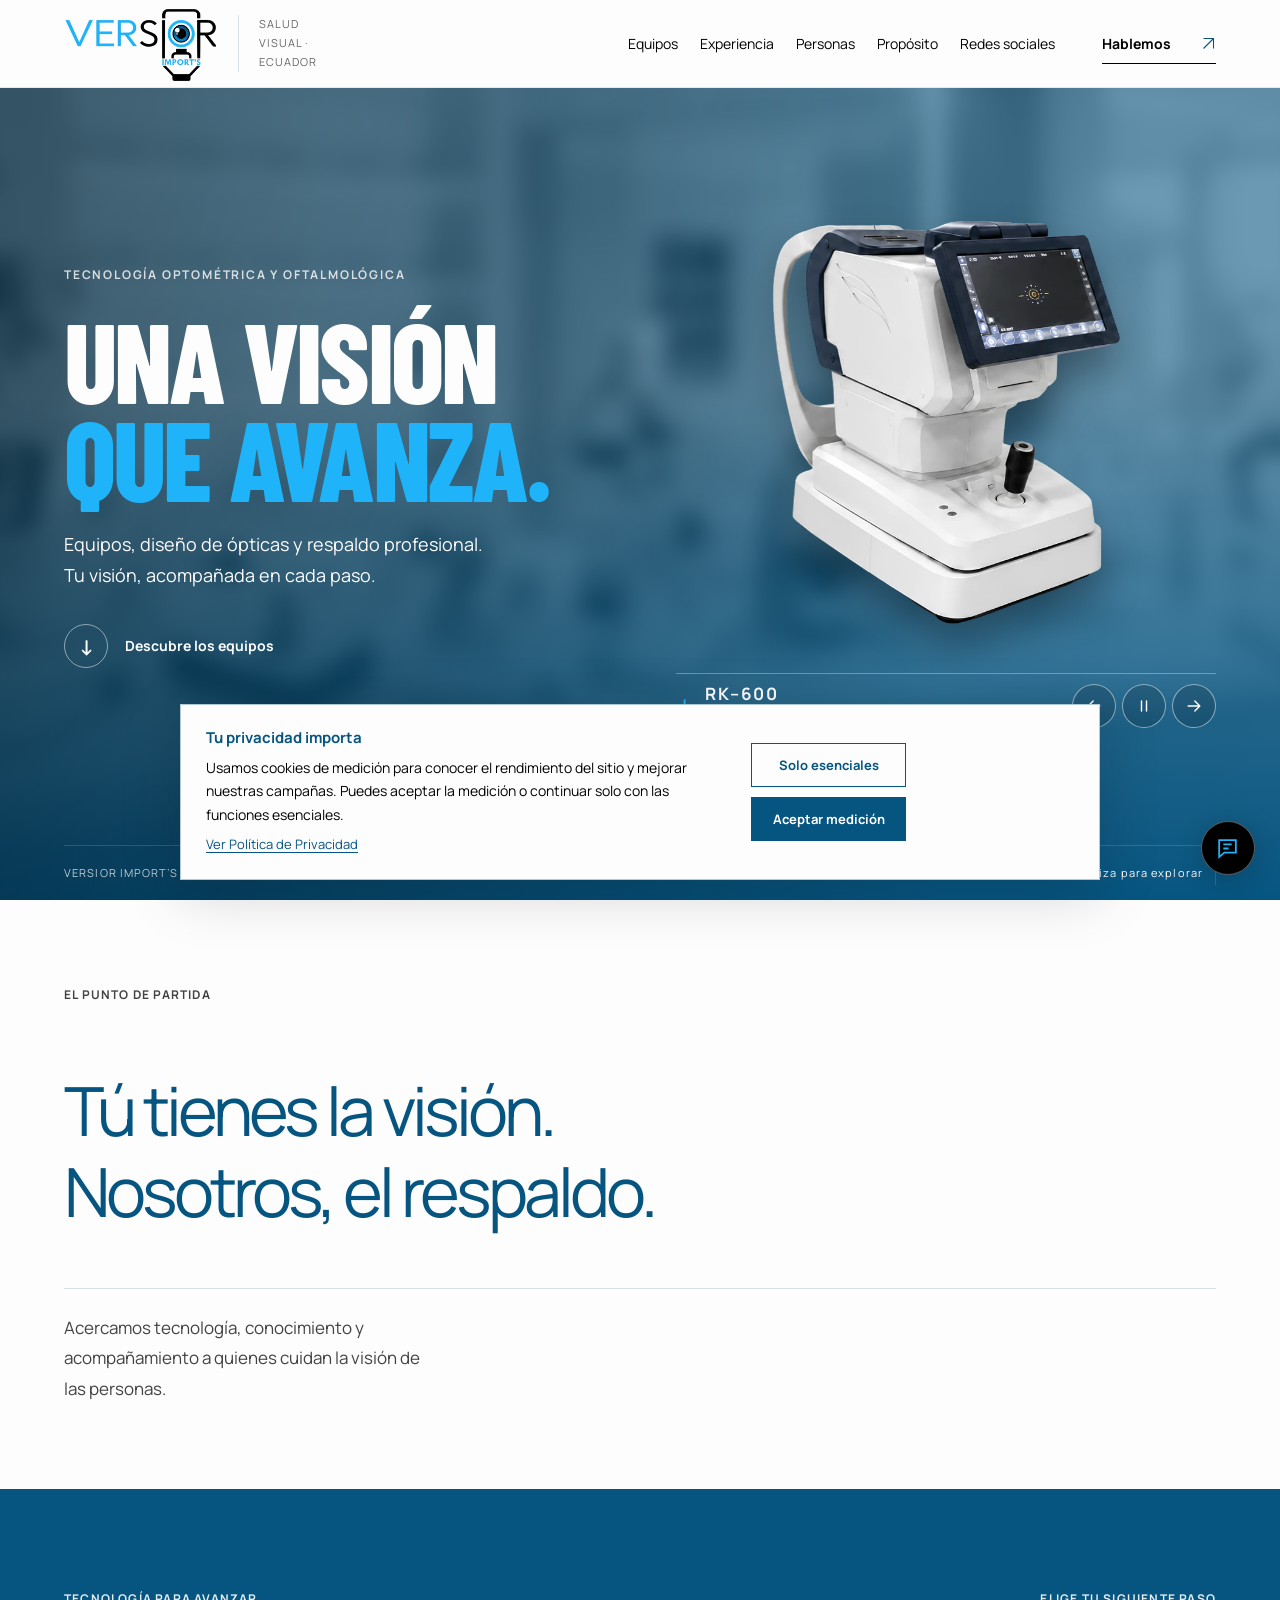
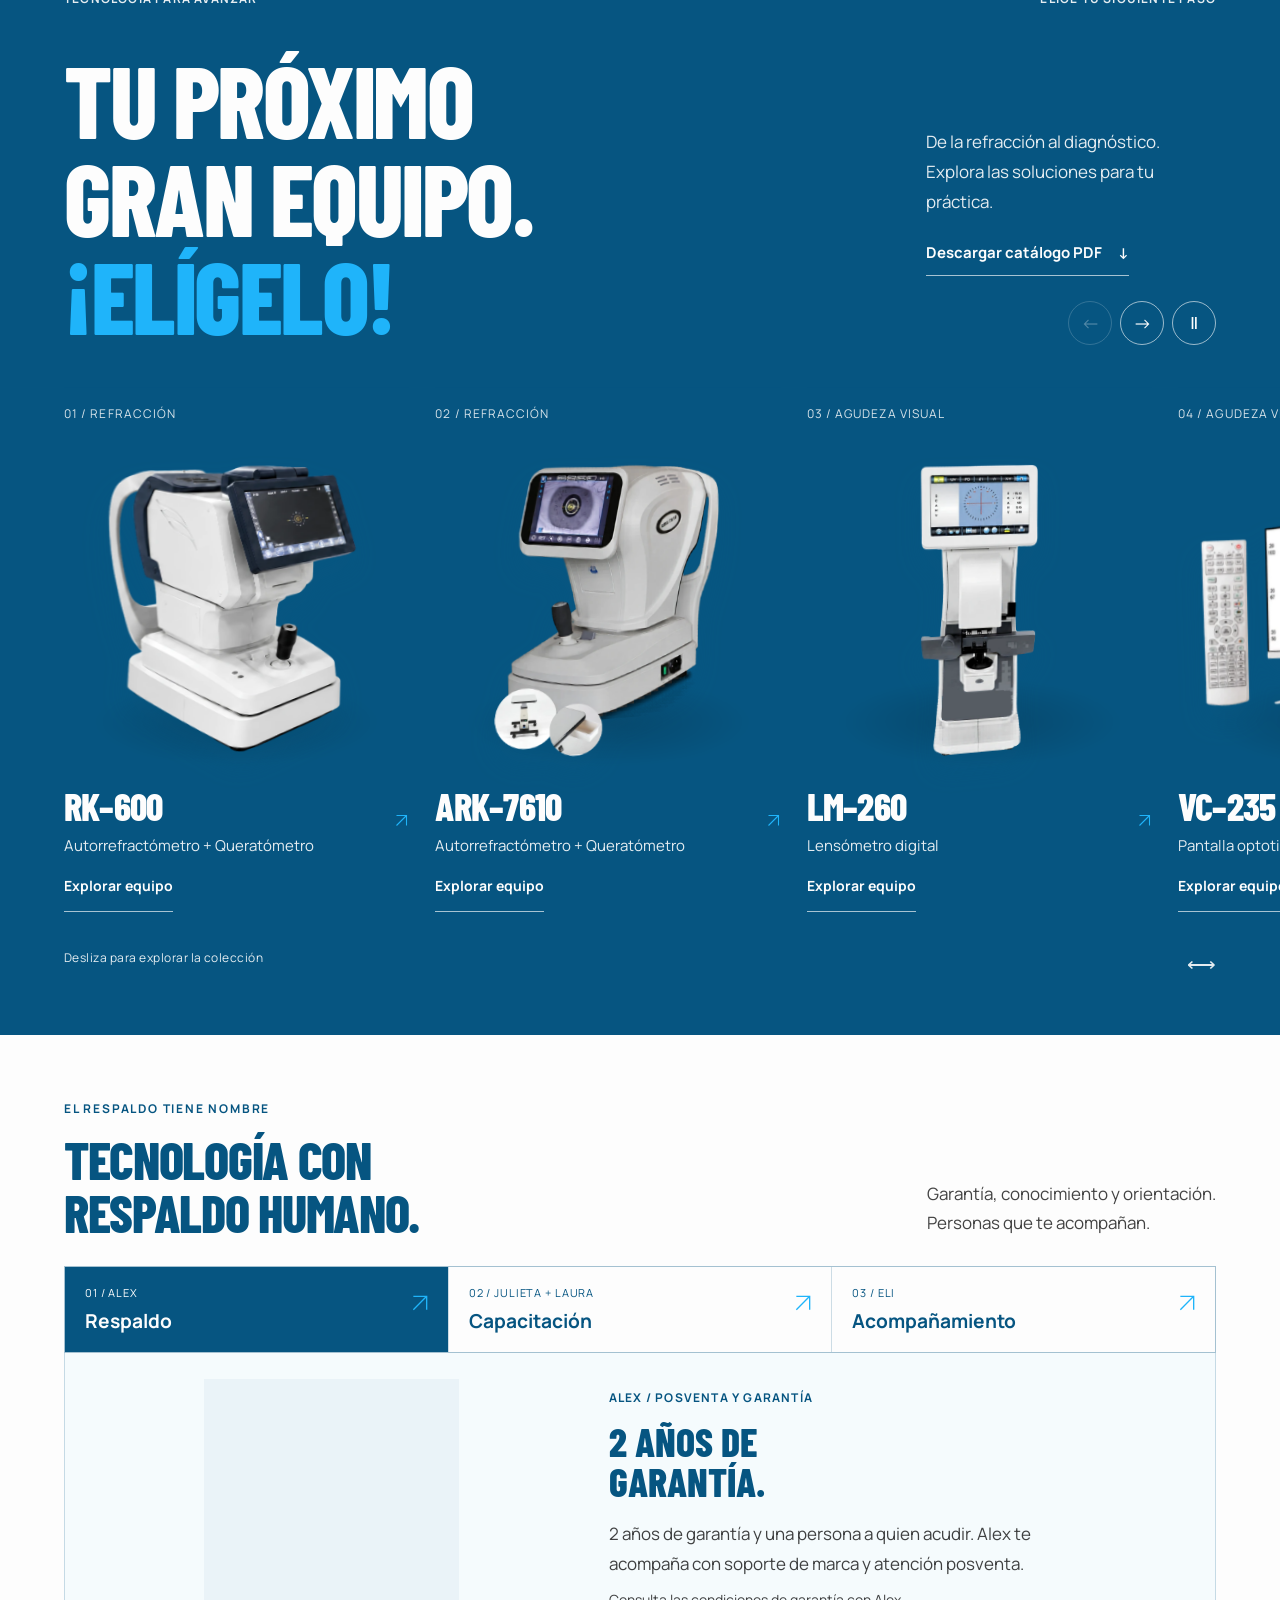
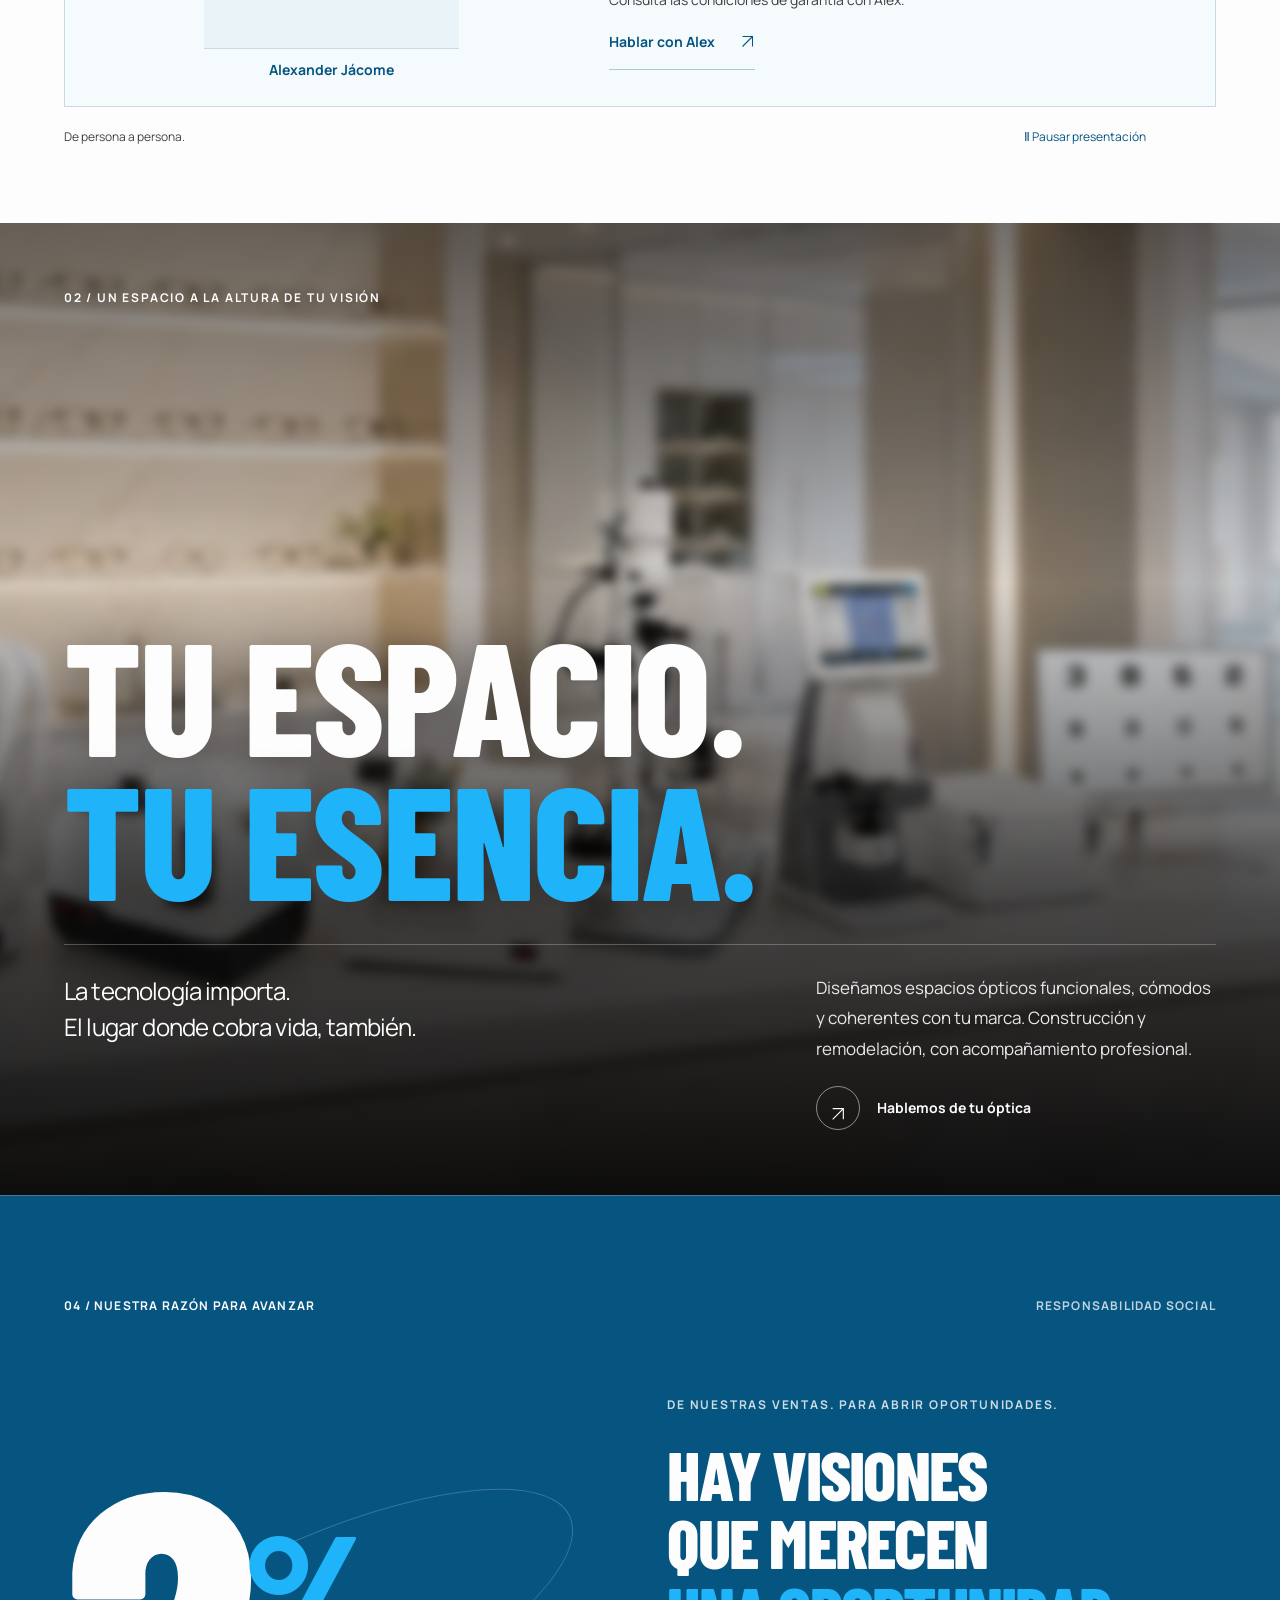
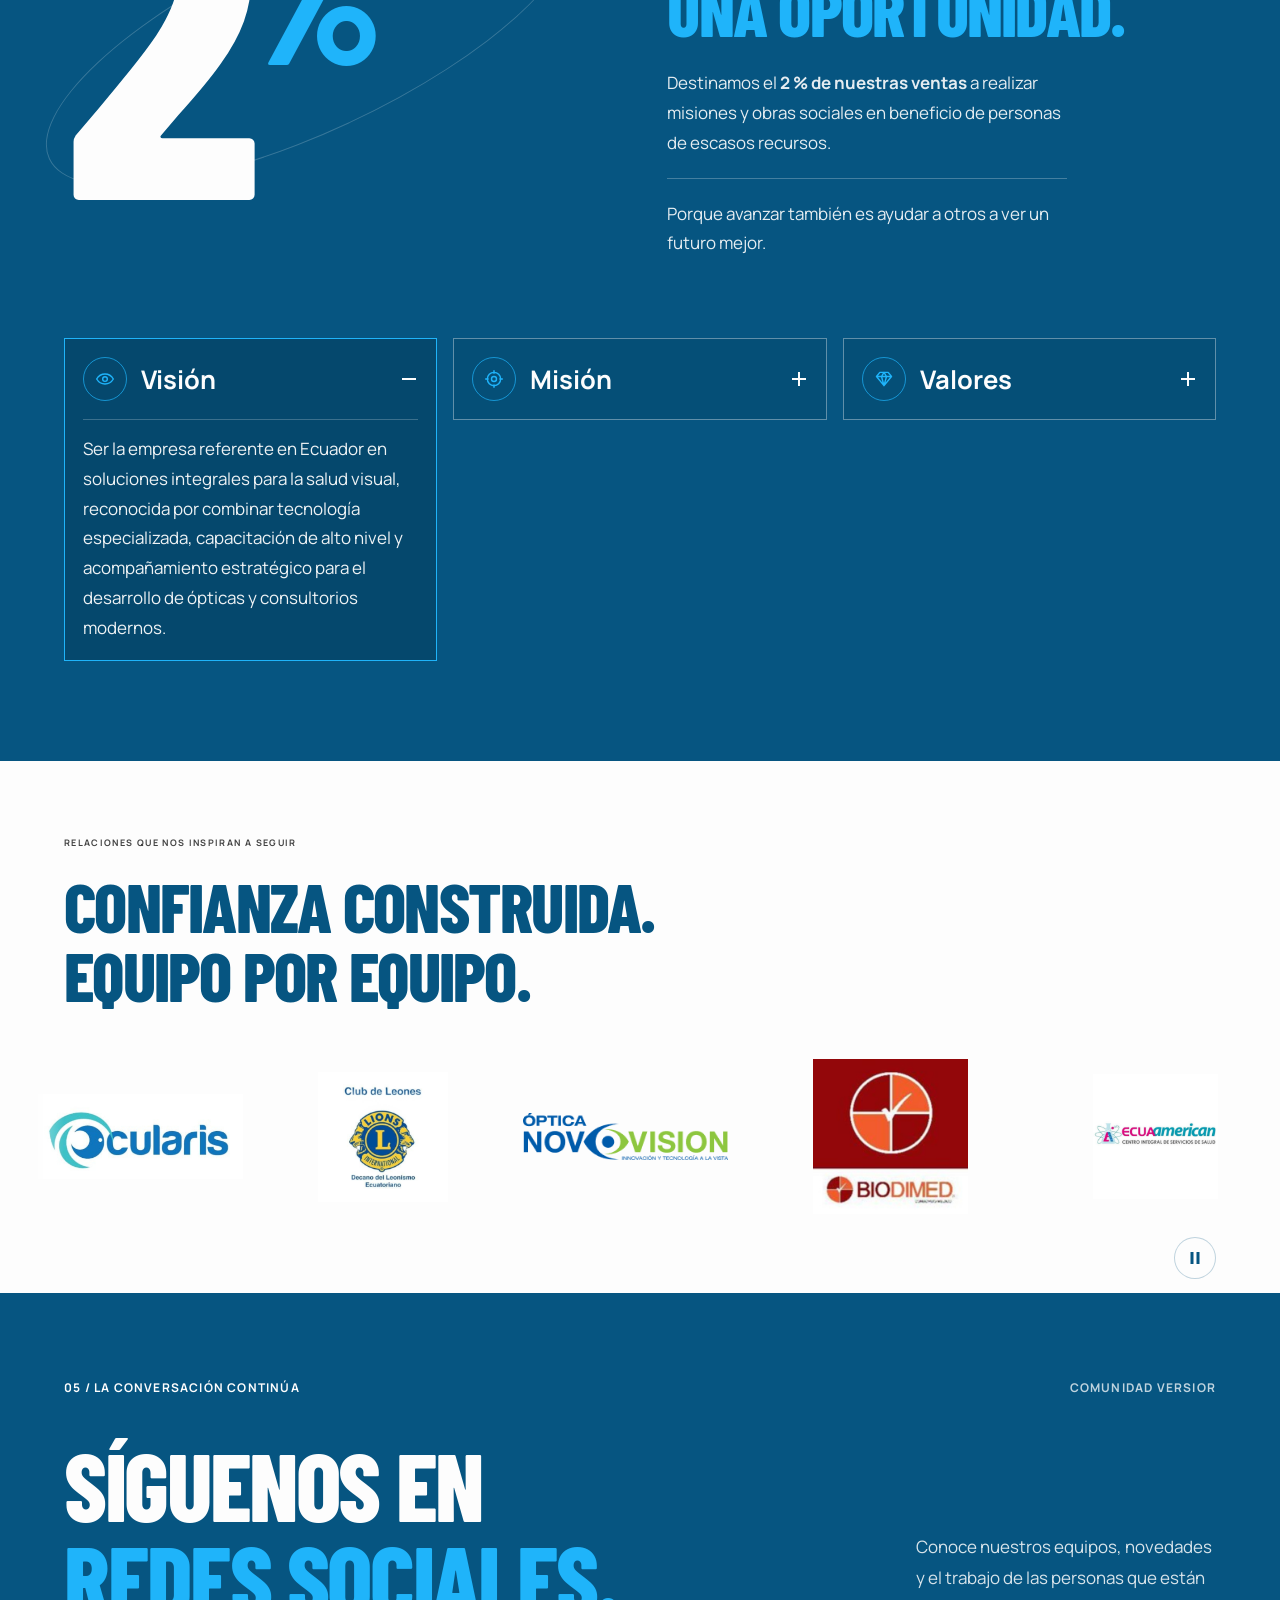
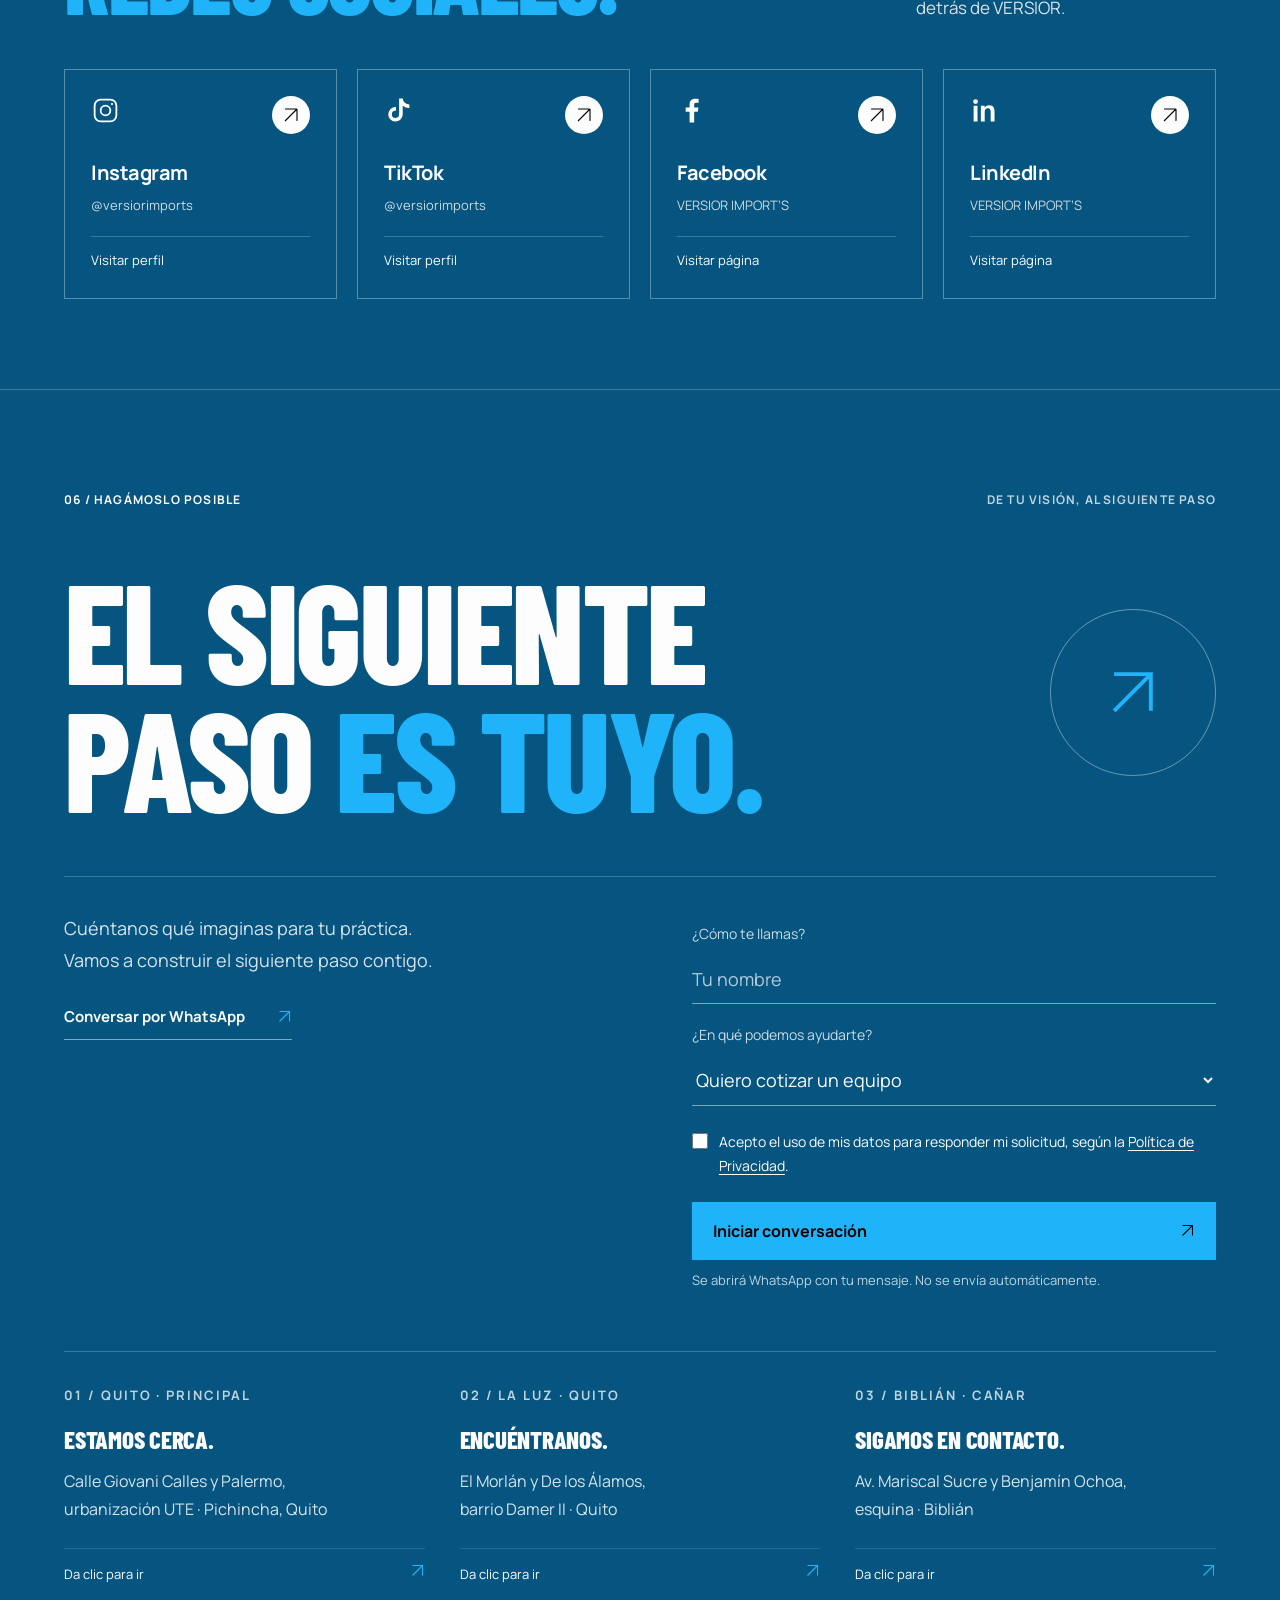
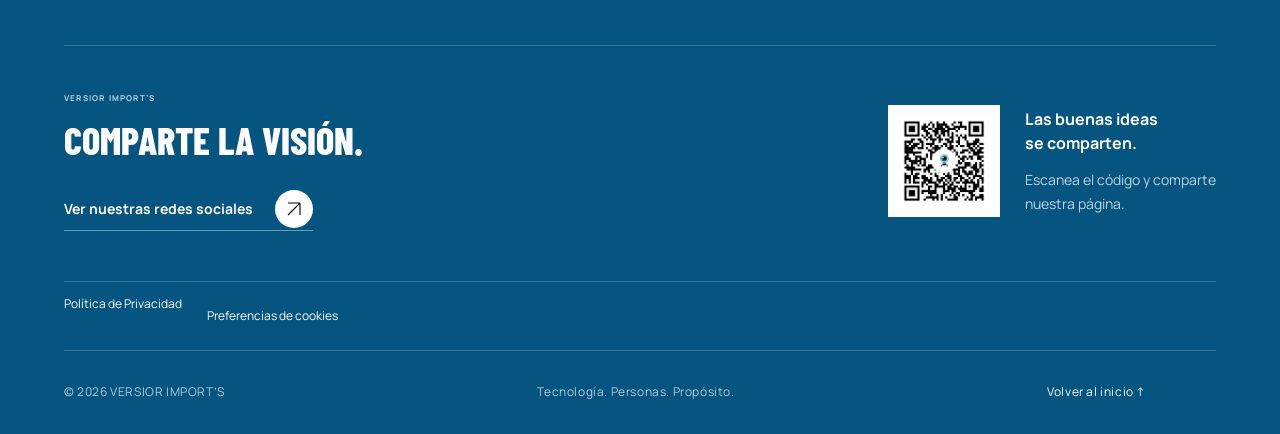
==== commit 67e30bfd: "Recupera en el catálogo el efecto original de palabras, red tecnológica, trazado interno y fragmento" ====
--- a/index.html
+++ b/index.html
@@ -523,27 +523,23 @@
 @media (max-width: 760px) { #servicios.service-people { padding-block: 45px; } }
 
 </style>
-<style id="versior-contour-v9">
-/* Only the real silhouette is traced: no scattered dots and no filled cloud. */
-#equipos .profile-formation{position:absolute;inset:0;z-index:3;pointer-events:none;opacity:0;--profile-play:paused;overflow:hidden}
-#equipos .profile-ready .profile-formation{opacity:1}
-#equipos .profile-ready>img{opacity:0!important}
-#equipos .profile-in-view .profile-formation{--profile-play:running}
-#equipos.profile-hidden .profile-formation,#equipos.profile-paused .profile-formation{--profile-play:paused}
-#equipos.profile-paused .profile-formation{opacity:0}
-#equipos.profile-paused .equipment-image>img{opacity:1!important}
-#equipos .profile-outline,#equipos .profile-photo{position:absolute;inset:3.5% 8% auto;width:84%;height:85%;max-width:none;object-fit:contain;overflow:visible;mix-blend-mode:normal;transform:none!important}
-#equipos .profile-outline{z-index:2;animation:versior-profile-presence 12s ease-in-out infinite both!important;animation-delay:var(--scene-delay)!important;animation-play-state:var(--profile-play)!important}
-#equipos .profile-tracer{stroke-dasharray:1 1;stroke-dashoffset:1;animation:versior-profile-trace 12s linear infinite both!important;animation-delay:calc(var(--scene-delay) + var(--path-delay))!important;animation-play-state:var(--profile-play)!important}
-#equipos .profile-dots{filter:none}
-#equipos .profile-photo{z-index:1;filter:drop-shadow(0 16px 12px rgb(0 0 0/.24));opacity:0;transition:none!important;animation:versior-profile-photo 12s ease-in-out infinite both!important;animation-delay:var(--scene-delay)!important;animation-play-state:var(--profile-play)!important}
-#equipos .profile-word{position:absolute;inset:0;z-index:4;display:grid;place-items:center;color:#FDFDFD;font:800 clamp(26px,3.6vw,50px)/1 Barlow,'Arial Narrow',sans-serif;letter-spacing:-.025em;animation:versior-profile-word 12s ease-in-out infinite both!important;animation-delay:var(--scene-delay)!important;animation-play-state:var(--profile-play)!important}
-@keyframes versior-profile-trace{0%,8%{stroke-dashoffset:1}37%,97%{stroke-dashoffset:0}100%{stroke-dashoffset:1}}
-@keyframes versior-profile-presence{0%,8%{opacity:0}13%,46%{opacity:1}62%,100%{opacity:0}}
-@keyframes versior-profile-photo{0%,43%{opacity:0}58%,94%{opacity:1}100%{opacity:0}}
-@keyframes versior-profile-word{0%,6%{opacity:1}17%,94%{opacity:0}100%{opacity:1}}
-#equipos[data-profile-mode=gentle] .profile-formation{transform:none!important}
-@media(max-width:760px){#equipos .profile-word{font-size:clamp(25px,8.7vw,39px)}}
+<style id="versior-network-v10">
+/* Restored original filaments, internal blueprint and alternating photo fragments. */
+#equipos .network-board{position:absolute;inset:0;z-index:3;opacity:0;background:transparent;pointer-events:none;overflow:hidden;transform:perspective(1000px) rotateX(var(--device-x,0deg)) rotateY(var(--device-y,0deg));transition:transform .25s ease-out}
+#equipos .network-live .network-board{opacity:1}
+#equipos .network-live>img{opacity:0!important}
+#equipos .network-board .story-visual{position:absolute;inset:0;width:100%;height:100%!important;min-height:0;max-height:none;perspective:none;background:transparent;transform:none}
+#equipos .network-board .formation-canvas{display:block!important;position:absolute;inset:0;width:100%;height:100%;opacity:1;visibility:visible;pointer-events:none}
+#equipos .network-board .formation-canvas[hidden],#equipos .network-board.is-native .formation-canvas,#equipos .network-board .story-devices,#equipos .network-board .story-beat{display:none!important}
+#equipos .network-native{position:absolute;inset:0;pointer-events:none}
+#equipos .network-native[hidden]{display:none!important}
+#equipos .network-native-blueprint,#equipos .network-native-photo,#equipos .network-native-mesh{position:absolute;inset:3.5% 8% auto;width:84%;height:85%;object-fit:contain;max-width:none;transform:none!important;transition:none!important;mix-blend-mode:normal;filter:none}
+#equipos .network-native-blueprint{opacity:0}
+#equipos .network-native-mesh{opacity:0;z-index:3;overflow:visible}
+#equipos .network-native-pieces,#equipos .network-native-slice{position:absolute;inset:0}
+#equipos .network-native-word{position:absolute;inset:0;display:grid;place-items:center;color:#FDFDFD;font:800 clamp(26px,3.6vw,50px)/1 Barlow,'Arial Narrow',sans-serif;letter-spacing:-.025em;z-index:4}
+@media(prefers-reduced-motion:reduce){#equipos .network-board{transform:none!important}}
+@media(max-width:760px){#equipos .network-native-word{font-size:clamp(25px,8.7vw,39px)}}
 /* The first banner uses a slow optical crossfade, never an abrupt image swap. */
 #inicio .hero-equipment{opacity:0;visibility:hidden;transform:translate3d(0,22px,0) scale(.96);transition:opacity 1.55s ease-in-out,transform 1.8s cubic-bezier(.22,1,.36,1),visibility 0s linear 1.8s!important}
 #inicio .hero-equipment.is-current{opacity:1;visibility:visible;transform:translate3d(0,0,0) scale(1);transition:opacity 1.55s ease-in-out,transform 1.8s cubic-bezier(.22,1,.36,1),visibility 0s linear 0s!important}
@@ -1030,81 +1026,410 @@
 document.querySelector('#client-name').addEventListener('input',e=>e.target.setCustomValidity(''));
 document.querySelector('#year').textContent=new Date().getFullYear();
 </script>
+<script id="versior-network-factory">
+(() => {
+
+'use strict';
+
+// Real product silhouettes, not floating 3D substitutes. Every frame is reversible.
+const networkMaps = {"photos":{"rk-600":{"sw":320,"sh":369,"points":[[164,6],[168,6],[194,6],[200,6],[204,6],[208,6],[212,6],[216,6],[182,8],[192,8],[206,8],[218,8],[222,8],[228,8],[232,8],[244,8],[248,8],[48,10],[70,10],[110,10],[152,10],[156,10],[160,10],[164,10],[170,10],[174,10],[178,10],[182,10],[210,10],[48,12],[62,12],[66,12],[70,12],[74,12],[80,12],[84,12],[88,12],[92,12],[96,12],[102,12],[106,12],[110,12],[114,12],[118,12],[148,12],[152,12],[168,12],[188,12],[228,12],[250,12],[56,14],[66,14],[106,14],[140,14],[146,14],[152,14],[180,14],[206,14],[246,14],[28,16],[54,16],[62,16],[84,16],[124,16],[160,16],[184,16],[224,16],[250,16],[42,18],[62,18],[102,18],[122,18],[162,18],[172,18],[182,18],[238,18],[242,18],[246,18],[250,18],[264,18],[270,18],[274,18],[278,18],[282,18],[40,20],[60,20],[100,20],[120,20],[140,20],[180,20],[202,20],[208,20],[240,20],[280,20],[38,22],[48,22],[78,22],[118,22],[140,22],[160,22],[164,22],[218,22],[258,22],[286,22],[46,24],[76,24],[116,24],[140,24],[156,24],[196,24],[236,24],[286,24],[34,26],[54,26],[90,26],[94,26],[134,26],[154,26],[194,26],[234,26],[274,26],[42,28],[92,28],[104,28],[108,28],[112,28],[116,28],[122,28],[126,28],[130,28],[134,28],[148,28],[154,28],[192,28],[232,28],[272,28],[30,30],[42,30],[62,30],[70,30],[110,30],[148,30],[190,30],[230,30],[270,30],[274,30],[288,30],[28,32],[40,32],[60,32],[68,32],[72,32],[88,32],[148,32],[188,32],[228,32],[262,32],[268,32],[288,32],[26,34],[34,34],[58,34],[76,34],[82,34],[86,34],[116,34],[120,34],[124,34],[130,34],[134,34],[138,34],[146,34],[186,34],[196,34],[200,34],[226,34],[232,34],[236,34],[246,34],[262,34],[266,34],[274,34],[278,34],[290,34],[58,36],[84,36],[96,36],[100,36],[104,36],[144,36],[170,36],[174,36],[184,36],[202,36],[214,36],[218,36],[222,36],[228,36],[232,36],[238,36],[246,36],[264,36],[274,36],[284,36],[22,38],[38,38],[56,38],[82,38],[122,38],[148,38],[170,38],[180,38],[186,38],[200,38],[204,38],[216,38],[242,38],[274,38],[282,38],[20,40],[60,40],[100,40],[140,40],[160,40],[172,40],[182,40],[186,40],[220,40],[260,40],[278,40],[18,42],[38,42],[58,42],[98,42],[138,42],[176,42],[198,42],[238,42],[278,42],[16,44],[36,44],[56,44],[76,44],[116,44],[150,44],[172,44],[178,44],[216,44],[256,44],[280,44],[14,46],[74,46],[114,46],[150,46],[172,46],[176,46],[234,46],[274,46],[280,46],[12,48],[22,48],[72,48],[112,48],[152,48],[176,48],[212,48],[272,48],[294,48],[10,50],[22,50],[52,50],[110,50],[150,50],[170,50],[180,50],[210,50],[270,50],[282,50],[8,52],[50,52],[88,52],[128,52],[168,52],[178,52],[188,52],[228,52],[268,52],[288,52],[46,54],[66,54],[86,54],[126,54],[166,54],[186,54],[226,54],[266,54],[296,54],[44,56],[64,56],[84,56],[124,56],[154,56],[204,56],[244,56],[284,56],[20,58],[50,58],[102,58],[142,58],[162,58],[180,58],[202,58],[242,58],[286,58],[40,60],[60,60],[100,60],[140,60],[178,60],[200,60],[240,60],[280,60],[298,60],[38,62],[58,62],[98,62],[138,62],[158,62],[218,62],[238,62],[278,62],[288,62],[6,64],[50,64],[76,64],[116,64],[156,64],[178,64],[232,64],[256,64],[284,64],[288,64],[6,66],[36,66],[74,66],[114,66],[148,66],[174,66],[182,66],[214,66],[234,66],[238,66],[242,66],[254,66],[300,66],[12,68],[18,68],[50,68],[72,68],[112,68],[148,68],[158,68],[180,68],[184,68],[230,68],[234,68],[238,68],[244,68],[250,68],[288,68],[6,70],[14,70],[36,70],[70,70],[90,70],[130,70],[158,70],[180,70],[210,70],[228,70],[234,70],[238,70],[244,70],[270,70],[290,70],[14,72],[36,72],[50,72],[88,72],[128,72],[168,72],[188,72],[224,72],[228,72],[236,72],[246,72],[268,72],[302,72],[14,74],[36,74],[66,74],[106,74],[146,74],[180,74],[186,74],[236,74],[240,74],[266,74],[292,74],[6,76],[18,76],[64,76],[104,76],[144,76],[164,76],[188,76],[236,76],[264,76],[290,76],[6,78],[18,78],[82,78],[122,78],[150,78],[162,78],[202,78],[242,78],[282,78],[292,78],[304,78],[14,80],[60,80],[100,80],[140,80],[180,80],[186,80],[220,80],[260,80],[294,80],[6,82],[18,82],[58,82],[118,82],[158,82],[178,82],[198,82],[238,82],[294,82],[6,84],[16,84],[38,84],[56,84],[116,84],[156,84],[176,84],[186,84],[216,84],[276,84],[294,84],[306,84],[14,86],[38,86],[74,86],[114,86],[154,86],[184,86],[188,86],[194,86],[234,86],[274,86],[292,86],[296,86],[18,88],[52,88],[92,88],[132,88],[172,88],[188,88],[212,88],[252,88],[292,88],[296,88],[14,90],[52,90],[90,90],[130,90],[152,90],[170,90],[190,90],[200,90],[230,90],[270,90],[308,90],[48,92],[68,92],[108,92],[148,92],[186,92],[196,92],[202,92],[228,92],[268,92],[298,92],[46,94],[66,94],[106,94],[146,94],[186,94],[194,94],[200,94],[206,94],[246,94],[280,94],[284,94],[298,94],[18,96],[44,96],[64,96],[104,96],[164,96],[184,96],[194,96],[198,96],[224,96],[266,96],[270,96],[278,96],[290,96],[298,96],[18,98],[42,98],[62,98],[102,98],[142,98],[182,98],[190,98],[202,98],[242,98],[252,98],[256,98],[270,98],[282,98],[298,98],[302,98],[40,100],[80,100],[120,100],[154,100],[180,100],[190,100],[200,100],[210,100],[214,100],[220,100],[238,100],[254,100],[258,100],[264,100],[276,100],[298,100],[18,102],[58,102],[98,102],[138,102],[158,102],[192,102],[198,102],[204,102],[208,102],[212,102],[218,102],[222,102],[226,102],[238,102],[256,102],[270,102],[296,102],[300,102],[8,104],[52,104],[76,104],[136,104],[168,104],[190,104],[196,104],[206,104],[212,104],[216,104],[230,104],[238,104],[254,104],[280,104],[284,104],[288,104],[296,104],[8,106],[52,106],[74,106],[114,106],[154,106],[190,106],[196,106],[208,106],[226,106],[234,106],[254,106],[268,106],[274,106],[278,106],[8,108],[16,108],[52,108],[92,108],[132,108],[172,108],[192,108],[202,108],[230,108],[242,108],[252,108],[256,108],[260,108],[272,108],[312,108],[8,110],[16,110],[42,110],[70,110],[110,110],[150,110],[170,110],[192,110],[210,110],[228,110],[232,110],[244,110],[248,110],[270,110],[314,110],[48,112],[56,112],[88,112],[128,112],[168,112],[188,112],[194,112],[210,112],[220,112],[232,112],[236,112],[248,112],[288,112],[312,112],[58,114],[66,114],[106,114],[146,114],[186,114],[196,114],[202,114],[206,114],[212,114],[218,114],[224,114],[246,114],[286,114],[302,114],[306,114],[44,116],[62,116],[84,116],[124,116],[164,116],[184,116],[202,116],[206,116],[210,116],[224,116],[264,116],[290,116],[294,116],[302,116],[44,118],[82,118],[142,118],[172,118],[194,118],[198,118],[222,118],[276,118],[280,118],[288,118],[292,118],[18,120],[60,120],[100,120],[140,120],[160,120],[200,120],[260,120],[264,120],[268,120],[278,120],[10,122],[58,122],[98,122],[138,122],[174,122],[198,122],[238,122],[256,122],[264,122],[268,122],[16,124],[56,124],[96,124],[136,124],[174,124],[196,124],[236,124],[244,124],[252,124],[256,124],[22,126],[54,126],[94,126],[134,126],[174,126],[214,126],[232,126],[258,126],[22,128],[52,128],[72,128],[112,128],[152,128],[212,128],[220,128],[232,128],[252,128],[50,130],[110,130],[150,130],[176,130],[206,130],[210,130],[222,130],[250,130],[20,132],[66,132],[88,132],[148,132],[176,132],[194,132],[206,132],[210,132],[258,132],[50,134],[86,134],[126,134],[166,134],[194,134],[198,134],[226,134],[258,134],[24,136],[66,136],[104,136],[144,136],[182,136],[186,136],[224,136],[12,138],[24,138],[60,138],[66,138],[102,138],[162,138],[202,138],[242,138],[20,140],[60,140],[68,140],[100,140],[140,140],[180,140],[220,140],[18,142],[58,142],[66,142],[70,142],[78,142],[138,142],[178,142],[218,142],[258,142],[16,144],[72,144],[76,144],[116,144],[156,144],[196,144],[236,144],[26,146],[76,146],[80,146],[114,146],[154,146],[194,146],[234,146],[254,146],[72,148],[80,148],[92,148],[132,148],[172,148],[192,148],[224,148],[232,148],[236,148],[70,150],[84,150],[88,150],[130,150],[170,150],[210,150],[214,150],[218,150],[226,150],[250,150],[68,152],[90,152],[94,152],[128,152],[188,152],[208,152],[212,152],[216,152],[248,152],[60,154],[86,154],[94,154],[98,154],[126,154],[186,154],[226,154],[248,154],[24,156],[60,156],[96,156],[100,156],[104,156],[144,156],[184,156],[244,156],[22,158],[62,158],[100,158],[104,158],[142,158],[182,158],[202,158],[242,158],[32,160],[100,160],[108,160],[112,160],[140,160],[180,160],[200,160],[18,162],[78,162],[110,162],[114,162],[118,162],[178,162],[218,162],[240,162],[36,164],[76,164],[116,164],[120,164],[156,164],[180,164],[196,164],[232,164],[34,166],[60,166],[94,166],[118,166],[124,166],[134,166],[174,166],[180,166],[194,166],[18,168],[42,168],[56,168],[72,168],[112,168],[126,168],[132,168],[172,168],[192,168],[222,168],[48,170],[54,170],[58,170],[70,170],[110,170],[130,170],[150,170],[176,170],[210,170],[48,172],[68,172],[128,172],[134,172],[138,172],[168,172],[188,172],[208,172],[20,174],[46,174],[66,174],[106,174],[138,174],[146,174],[176,174],[186,174],[206,174],[24,176],[64,176],[104,176],[140,176],[144,176],[166,176],[22,178],[60,178],[82,178],[122,178],[146,178],[162,178],[202,178],[40,180],[80,180],[120,180],[180,180],[212,180],[38,182],[78,182],[118,182],[178,182],[212,182],[36,184],[76,184],[116,184],[176,184],[212,184],[54,186],[94,186],[134,186],[194,186],[52,188],[92,188],[132,188],[172,188],[24,190],[70,190],[110,190],[150,190],[190,190],[24,192],[68,192],[108,192],[148,192],[188,192],[26,194],[66,194],[106,194],[146,194],[186,194],[44,196],[104,196],[144,196],[184,196],[210,196],[42,198],[82,198],[122,198],[162,198],[202,198],[40,200],[66,200],[80,200],[120,200],[160,200],[200,200],[38,202],[58,202],[78,202],[118,202],[158,202],[198,202],[226,202],[230,202],[28,204],[48,204],[56,204],[96,204],[136,204],[176,204],[214,204],[220,204],[236,204],[44,206],[74,206],[114,206],[154,206],[214,206],[220,206],[228,206],[232,206],[236,206],[42,208],[72,208],[92,208],[132,208],[172,208],[212,208],[224,208],[232,208],[236,208],[50,210],[90,210],[150,210],[190,210],[216,210],[230,210],[234,210],[40,212],[68,212],[108,212],[148,212],[188,212],[228,212],[40,214],[66,214],[106,214],[146,214],[206,214],[226,214],[36,216],[44,216],[84,216],[144,216],[184,216],[214,216],[238,216],[40,218],[82,218],[122,218],[162,218],[202,218],[222,218],[240,218],[60,220],[100,220],[140,220],[180,220],[212,220],[240,220],[40,222],[78,222],[118,222],[158,222],[212,222],[236,222],[248,222],[76,224],[116,224],[172,224],[196,224],[216,224],[38,226],[54,226],[114,226],[154,226],[160,226],[194,226],[214,226],[254,226],[52,228],[92,228],[132,228],[152,228],[192,228],[234,228],[30,230],[70,230],[110,230],[150,230],[210,230],[230,230],[250,230],[28,232],[68,232],[128,232],[168,232],[208,232],[228,232],[248,232],[86,234],[126,234],[166,234],[206,234],[226,234],[266,234],[44,236],[84,236],[124,236],[164,236],[224,236],[244,236],[268,236],[42,238],[82,238],[122,238],[182,238],[202,238],[230,238],[262,238],[26,240],[80,240],[120,240],[160,240],[196,240],[200,240],[230,240],[260,240],[38,242],[78,242],[118,242],[178,242],[212,242],[228,242],[258,242],[56,244],[116,244],[156,244],[176,244],[196,244],[214,244],[236,244],[276,244],[34,246],[54,246],[94,246],[154,246],[194,246],[216,246],[220,246],[226,246],[234,246],[282,246],[50,248],[72,248],[112,248],[152,248],[206,248],[212,248],[232,248],[272,248],[30,250],[56,250],[90,250],[130,250],[170,250],[204,250],[228,250],[250,250],[286,250],[28,252],[56,252],[108,252],[148,252],[188,252],[204,252],[228,252],[268,252],[24,254],[46,254],[62,254],[86,254],[126,254],[186,254],[206,254],[228,254],[246,254],[286,254],[62,256],[66,256],[104,256],[144,256],[184,256],[244,256],[284,256],[42,258],[66,258],[82,258],[142,258],[156,258],[162,258],[202,258],[242,258],[24,260],[60,260],[70,260],[80,260],[120,260],[156,260],[180,260],[220,260],[260,260],[24,262],[58,262],[76,262],[98,262],[138,262],[178,262],[218,262],[278,262],[24,264],[56,264],[78,264],[116,264],[162,264],[176,264],[216,264],[256,264],[290,264],[54,266],[78,266],[82,266],[114,266],[154,266],[164,266],[168,266],[194,266],[234,266],[274,266],[32,268],[72,268],[84,268],[112,268],[152,268],[212,268],[252,268],[290,268],[50,270],[86,270],[90,270],[150,270],[190,270],[230,270],[270,270],[28,272],[88,272],[92,272],[128,272],[168,272],[208,272],[268,272],[30,274],[66,274],[92,274],[96,274],[146,274],[186,274],[226,274],[266,274],[292,274],[64,276],[94,276],[98,276],[124,276],[164,276],[224,276],[264,276],[34,278],[62,278],[98,278],[102,278],[162,278],[202,278],[242,278],[282,278],[60,280],[102,280],[106,280],[140,280],[180,280],[220,280],[280,280],[58,282],[98,282],[106,282],[118,282],[178,282],[218,282],[258,282],[284,282],[42,284],[96,284],[110,284],[116,284],[156,284],[196,284],[256,284],[278,284],[282,284],[286,284],[296,284],[54,286],[112,286],[116,286],[154,286],[194,286],[234,286],[274,286],[278,286],[282,286],[286,286],[48,288],[92,288],[114,288],[118,288],[132,288],[172,288],[232,288],[266,288],[270,288],[274,288],[278,288],[70,290],[110,290],[120,290],[124,290],[150,290],[210,290],[250,290],[262,290],[268,290],[272,290],[54,292],[88,292],[122,292],[126,292],[148,292],[188,292],[248,292],[256,292],[262,292],[266,292],[288,292],[106,294],[126,294],[130,294],[166,294],[206,294],[248,294],[252,294],[258,294],[266,294],[60,296],[104,296],[128,296],[132,296],[144,296],[184,296],[242,296],[246,296],[252,296],[264,296],[82,298],[132,298],[136,298],[142,298],[182,298],[222,298],[238,298],[244,298],[248,298],[282,298],[80,300],[120,300],[138,300],[142,300],[180,300],[220,300],[232,300],[240,300],[260,300],[78,302],[118,302],[142,302],[178,302],[218,302],[224,302],[232,302],[236,302],[278,302],[76,304],[116,304],[142,304],[146,304],[176,304],[216,304],[220,304],[226,304],[230,304],[236,304],[296,304],[94,306],[134,306],[146,306],[150,306],[174,306],[210,306],[214,306],[220,306],[224,306],[254,306],[294,306],[92,308],[132,308],[152,308],[172,308],[204,308],[208,308],[214,308],[218,308],[252,308],[292,308],[90,310],[130,310],[152,310],[160,310],[190,310],[200,310],[206,310],[210,310],[250,310],[290,310],[88,312],[128,312],[156,312],[162,312],[188,312],[194,312],[200,312],[204,312],[228,312],[288,312],[106,314],[146,314],[160,314],[164,314],[170,314],[174,314],[178,314],[182,314],[186,314],[194,314],[198,314],[206,314],[246,314],[286,314],[104,316],[144,316],[164,316],[168,316],[184,316],[192,316],[204,316],[244,316],[284,316],[102,318],[142,318],[172,318],[176,318],[180,318],[184,318],[202,318],[262,318],[286,318],[96,320],[120,320],[160,320],[220,320],[260,320],[282,320],[286,320],[138,322],[198,322],[238,322],[276,322],[282,322],[116,324],[176,324],[216,324],[256,324],[272,324],[114,326],[174,326],[214,326],[254,326],[266,326],[272,326],[112,328],[172,328],[212,328],[252,328],[262,328],[112,330],[170,330],[210,330],[250,330],[256,330],[264,330],[148,332],[188,332],[228,332],[250,332],[118,334],[166,334],[206,334],[242,334],[246,334],[120,336],[164,336],[204,336],[238,336],[244,336],[124,338],[182,338],[222,338],[234,338],[126,340],[140,340],[200,340],[226,340],[234,340],[130,342],[138,342],[178,342],[220,342],[224,342],[230,342],[134,344],[156,344],[214,344],[218,344],[134,346],[138,346],[174,346],[212,346],[218,346],[140,348],[172,348],[204,348],[214,348],[142,350],[150,350],[190,350],[200,350],[144,352],[148,352],[188,352],[194,352],[202,352],[152,354],[186,354],[190,354],[198,354],[154,356],[158,356],[180,356],[184,356],[152,358],[164,358],[168,358],[174,358],[178,358],[184,358],[156,360],[178,360],[164,362],[168,362],[172,362]],"blueprint":"[data-uri]"},"ark-7610":{"sw":320,"sh":401,"points":[[88,6],[92,6],[98,6],[102,6],[106,6],[112,6],[116,6],[120,6],[126,6],[130,6],[170,6],[174,6],[178,6],[206,6],[210,6],[214,6],[72,8],[112,8],[152,8],[212,8],[252,8],[258,8],[90,10],[130,10],[170,10],[230,10],[266,10],[70,12],[74,12],[78,12],[84,12],[88,12],[92,12],[98,12],[102,12],[106,12],[112,12],[116,12],[120,12],[126,12],[130,12],[134,12],[140,12],[144,12],[188,12],[228,12],[268,12],[62,14],[68,14],[106,14],[156,14],[160,14],[164,14],[170,14],[186,14],[226,14],[284,14],[72,16],[76,16],[94,16],[98,16],[104,16],[108,16],[112,16],[120,16],[124,16],[128,16],[136,16],[142,16],[164,16],[184,16],[224,16],[264,16],[288,16],[62,18],[80,18],[84,18],[94,18],[100,18],[104,18],[108,18],[122,18],[136,18],[140,18],[174,18],[182,18],[222,18],[262,18],[284,18],[296,18],[72,20],[78,20],[84,20],[96,20],[100,20],[110,20],[120,20],[124,20],[130,20],[134,20],[140,20],[152,20],[160,20],[180,20],[226,20],[236,20],[260,20],[286,20],[58,22],[78,22],[82,22],[86,22],[92,22],[96,22],[100,22],[106,22],[110,22],[114,22],[124,22],[128,22],[132,22],[138,22],[142,22],[150,22],[158,22],[198,22],[226,22],[238,22],[258,22],[288,22],[302,22],[58,24],[96,24],[128,24],[132,24],[144,24],[148,24],[152,24],[176,24],[196,24],[230,24],[238,24],[276,24],[56,26],[94,26],[134,26],[178,26],[214,26],[230,26],[248,26],[256,26],[288,26],[306,26],[72,28],[112,28],[156,28],[178,28],[212,28],[242,28],[272,28],[308,28],[56,30],[74,30],[100,30],[104,30],[108,30],[114,30],[118,30],[150,30],[178,30],[210,30],[234,30],[270,30],[292,30],[68,32],[108,32],[126,32],[156,32],[178,32],[208,32],[268,32],[290,32],[308,32],[66,34],[86,34],[126,34],[156,34],[186,34],[226,34],[286,34],[306,34],[54,36],[84,36],[124,36],[176,36],[204,36],[244,36],[294,36],[54,38],[82,38],[142,38],[154,38],[176,38],[222,38],[262,38],[292,38],[52,40],[60,40],[80,40],[140,40],[160,40],[200,40],[240,40],[280,40],[52,42],[72,42],[98,42],[154,42],[176,42],[198,42],[258,42],[294,42],[298,42],[72,44],[96,44],[136,44],[156,44],[196,44],[256,44],[294,44],[312,44],[72,46],[94,46],[108,46],[114,46],[134,46],[174,46],[234,46],[274,46],[296,46],[52,48],[82,48],[108,48],[112,48],[116,48],[132,48],[172,48],[192,48],[252,48],[292,48],[296,48],[50,50],[70,50],[100,50],[110,50],[118,50],[150,50],[190,50],[230,50],[290,50],[298,50],[312,50],[70,52],[104,52],[110,52],[122,52],[148,52],[168,52],[208,52],[248,52],[288,52],[312,52],[66,54],[86,54],[104,54],[108,54],[114,54],[120,54],[126,54],[166,54],[174,54],[206,54],[266,54],[294,54],[312,54],[84,56],[102,56],[108,56],[114,56],[118,56],[122,56],[152,56],[172,56],[224,56],[264,56],[292,56],[312,56],[50,58],[82,58],[106,58],[110,58],[120,58],[162,58],[182,58],[222,58],[282,58],[294,58],[312,58],[68,60],[98,60],[104,60],[108,60],[112,60],[120,60],[150,60],[172,60],[220,60],[260,60],[292,60],[58,62],[78,62],[102,62],[114,62],[118,62],[150,62],[178,62],[218,62],[278,62],[48,64],[68,64],[104,64],[108,64],[112,64],[118,64],[150,64],[172,64],[216,64],[244,64],[248,64],[254,64],[276,64],[298,64],[54,66],[94,66],[108,66],[112,66],[116,66],[154,66],[174,66],[214,66],[244,66],[256,66],[274,66],[46,68],[52,68],[72,68],[112,68],[132,68],[170,68],[212,68],[238,68],[246,68],[250,68],[258,68],[292,68],[312,68],[50,70],[90,70],[108,70],[130,70],[170,70],[210,70],[234,70],[242,70],[250,70],[270,70],[298,70],[46,72],[68,72],[108,72],[146,72],[170,72],[208,72],[232,72],[240,72],[250,72],[256,72],[288,72],[298,72],[46,74],[106,74],[146,74],[170,74],[206,74],[230,74],[246,74],[250,74],[256,74],[286,74],[298,74],[44,76],[82,76],[104,76],[144,76],[168,76],[204,76],[228,76],[244,76],[250,76],[258,76],[284,76],[304,76],[46,78],[64,78],[102,78],[162,78],[182,78],[222,78],[240,78],[246,78],[256,78],[282,78],[290,78],[312,78],[64,80],[86,80],[140,80],[160,80],[180,80],[226,80],[236,80],[240,80],[254,80],[260,80],[288,80],[312,80],[58,82],[68,82],[88,82],[92,82],[118,82],[158,82],[178,82],[226,82],[234,82],[242,82],[258,82],[288,82],[312,82],[64,84],[68,84],[72,84],[98,84],[102,84],[116,84],[156,84],[176,84],[216,84],[232,84],[236,84],[252,84],[256,84],[288,84],[42,86],[54,86],[68,86],[94,86],[114,86],[118,86],[154,86],[174,86],[214,86],[232,86],[236,86],[254,86],[296,86],[42,88],[64,88],[72,88],[92,88],[146,88],[166,88],[192,88],[230,88],[246,88],[250,88],[288,88],[312,88],[50,90],[78,90],[82,90],[86,90],[92,90],[96,90],[130,90],[150,90],[170,90],[226,90],[232,90],[240,90],[248,90],[270,90],[288,90],[312,90],[48,92],[62,92],[102,92],[106,92],[110,92],[116,92],[120,92],[148,92],[168,92],[208,92],[244,92],[248,92],[286,92],[312,92],[44,94],[54,94],[62,94],[70,94],[80,94],[96,94],[126,94],[132,94],[136,94],[140,94],[146,94],[186,94],[226,94],[240,94],[246,94],[286,94],[44,96],[60,96],[64,96],[74,96],[84,96],[94,96],[118,96],[124,96],[164,96],[204,96],[232,96],[244,96],[284,96],[304,96],[58,98],[62,98],[70,98],[84,98],[96,98],[106,98],[130,98],[134,98],[162,98],[202,98],[242,98],[284,98],[302,98],[46,100],[82,100],[92,100],[96,100],[106,100],[110,100],[120,100],[134,100],[146,100],[164,100],[220,100],[260,100],[284,100],[300,100],[48,102],[78,102],[98,102],[108,102],[128,102],[138,102],[162,102],[218,102],[258,102],[284,102],[42,104],[54,104],[58,104],[64,104],[68,104],[76,104],[118,104],[130,104],[156,104],[162,104],[196,104],[256,104],[284,104],[296,104],[54,106],[76,106],[80,106],[86,106],[90,106],[94,106],[154,106],[174,106],[214,106],[274,106],[284,106],[42,108],[72,108],[100,108],[106,108],[110,108],[114,108],[120,108],[152,108],[158,108],[212,108],[252,108],[282,108],[50,110],[90,110],[122,110],[128,110],[132,110],[138,110],[142,110],[152,110],[170,110],[210,110],[250,110],[44,112],[68,112],[108,112],[148,112],[168,112],[208,112],[268,112],[282,112],[46,114],[106,114],[146,114],[206,114],[246,114],[278,114],[306,114],[84,116],[124,116],[184,116],[224,116],[264,116],[292,116],[308,116],[52,118],[82,118],[122,118],[182,118],[222,118],[262,118],[302,118],[62,120],[66,120],[72,120],[76,120],[80,120],[140,120],[180,120],[220,120],[274,120],[300,120],[88,122],[94,122],[100,122],[106,122],[138,122],[178,122],[238,122],[274,122],[298,122],[120,124],[124,124],[136,124],[176,124],[216,124],[256,124],[296,124],[134,126],[140,126],[146,126],[150,126],[174,126],[214,126],[254,126],[294,126],[100,128],[132,128],[192,128],[232,128],[270,128],[292,128],[110,130],[150,130],[210,130],[250,130],[290,130],[128,132],[168,132],[228,132],[268,132],[102,134],[146,134],[186,134],[226,134],[268,134],[124,136],[144,136],[204,136],[244,136],[288,136],[140,138],[162,138],[202,138],[262,138],[268,138],[304,138],[120,140],[140,140],[180,140],[220,140],[260,140],[304,140],[118,142],[136,142],[158,142],[198,142],[238,142],[266,142],[298,142],[136,144],[142,144],[156,144],[216,144],[256,144],[296,144],[154,146],[194,146],[234,146],[284,146],[106,148],[132,148],[192,148],[232,148],[264,148],[302,148],[110,150],[150,150],[210,150],[250,150],[278,150],[290,150],[128,152],[188,152],[228,152],[262,152],[274,152],[126,154],[166,154],[226,154],[266,154],[300,154],[144,156],[184,156],[224,156],[264,156],[108,158],[162,158],[202,158],[242,158],[282,158],[140,160],[180,160],[240,160],[280,160],[118,162],[178,162],[218,162],[258,162],[116,164],[156,164],[196,164],[256,164],[276,164],[114,166],[154,166],[194,166],[254,166],[260,166],[294,166],[112,168],[152,168],[192,168],[252,168],[260,168],[292,168],[170,170],[210,170],[258,170],[290,170],[128,172],[188,172],[228,172],[268,172],[126,174],[166,174],[206,174],[258,174],[286,174],[124,176],[184,176],[224,176],[256,176],[284,176],[112,178],[162,178],[202,178],[242,178],[262,178],[120,180],[160,180],[220,180],[256,180],[280,180],[94,182],[100,182],[138,182],[198,182],[238,182],[258,182],[86,184],[98,184],[114,184],[136,184],[176,184],[236,184],[276,184],[84,186],[96,186],[114,186],[154,186],[214,186],[254,186],[274,186],[132,188],[172,188],[212,188],[254,188],[272,188],[130,190],[170,190],[210,190],[254,190],[270,190],[128,192],[188,192],[228,192],[254,192],[86,194],[112,194],[146,194],[206,194],[246,194],[266,194],[84,196],[108,196],[144,196],[184,196],[224,196],[264,196],[288,196],[108,198],[162,198],[202,198],[242,198],[282,198],[84,200],[108,200],[160,200],[200,200],[240,200],[260,200],[84,202],[118,202],[158,202],[198,202],[252,202],[258,202],[84,204],[136,204],[176,204],[216,204],[254,204],[276,204],[114,206],[174,206],[214,206],[252,206],[92,208],[132,208],[192,208],[232,208],[272,208],[110,210],[150,210],[190,210],[244,210],[250,210],[88,212],[148,212],[188,212],[228,212],[248,212],[88,214],[116,214],[166,214],[206,214],[236,214],[266,214],[88,216],[124,216],[128,216],[164,216],[224,216],[230,216],[264,216],[122,218],[162,218],[202,218],[226,218],[262,218],[90,220],[140,220],[180,220],[220,220],[260,220],[90,222],[118,222],[158,222],[198,222],[214,222],[238,222],[278,222],[96,224],[116,224],[156,224],[192,224],[196,224],[202,224],[216,224],[236,224],[286,224],[94,226],[106,226],[134,226],[174,226],[214,226],[274,226],[86,228],[94,228],[100,228],[112,228],[152,228],[212,228],[252,228],[78,230],[90,230],[110,230],[170,230],[210,230],[250,230],[74,232],[108,232],[128,232],[188,232],[228,232],[268,232],[86,234],[126,234],[130,234],[166,234],[206,234],[266,234],[68,236],[92,236],[124,236],[164,236],[204,236],[264,236],[286,236],[82,238],[142,238],[182,238],[222,238],[282,238],[60,240],[100,240],[160,240],[200,240],[260,240],[286,240],[78,242],[138,242],[178,242],[218,242],[278,242],[54,244],[76,244],[136,244],[176,244],[216,244],[276,244],[54,246],[94,246],[154,246],[194,246],[254,246],[278,246],[72,248],[132,248],[172,248],[212,248],[270,248],[274,248],[44,250],[90,250],[130,250],[170,250],[230,250],[266,250],[272,250],[68,252],[108,252],[168,252],[208,252],[248,252],[268,252],[46,254],[86,254],[146,254],[186,254],[226,254],[258,254],[264,254],[286,254],[64,256],[104,256],[144,256],[204,256],[244,256],[258,256],[264,256],[30,258],[82,258],[122,258],[162,258],[222,258],[248,258],[254,258],[284,258],[60,260],[100,260],[160,260],[200,260],[240,260],[248,260],[260,260],[28,262],[58,262],[98,262],[158,262],[198,262],[238,262],[246,262],[278,262],[28,264],[76,264],[116,264],[156,264],[216,264],[236,264],[256,264],[262,264],[284,264],[54,266],[94,266],[134,266],[194,266],[230,266],[234,266],[254,266],[258,266],[274,266],[32,268],[72,268],[112,268],[172,268],[212,268],[230,268],[250,268],[262,268],[28,270],[50,270],[90,270],[150,270],[190,270],[222,270],[230,270],[248,270],[256,270],[284,270],[48,272],[88,272],[148,272],[188,272],[218,272],[222,272],[228,272],[248,272],[268,272],[26,274],[46,274],[86,274],[126,274],[186,274],[212,274],[218,274],[238,274],[246,274],[256,274],[266,274],[24,276],[36,276],[64,276],[104,276],[164,276],[204,276],[208,276],[224,276],[236,276],[244,276],[262,276],[284,276],[40,278],[82,278],[122,278],[162,278],[204,278],[208,278],[242,278],[248,278],[262,278],[38,280],[42,280],[48,280],[100,280],[140,280],[180,280],[200,280],[204,280],[234,280],[262,280],[282,280],[44,282],[54,282],[78,282],[138,282],[178,282],[192,282],[218,282],[238,282],[262,282],[50,284],[54,284],[58,284],[76,284],[116,284],[156,284],[188,284],[194,284],[216,284],[246,284],[262,284],[54,286],[58,286],[62,286],[70,286],[94,286],[134,286],[180,286],[186,286],[194,286],[246,286],[258,286],[270,286],[52,288],[68,288],[72,288],[78,288],[92,288],[152,288],[174,288],[180,288],[212,288],[234,288],[252,288],[266,288],[272,288],[50,290],[76,290],[80,290],[86,290],[110,290],[150,290],[170,290],[178,290],[210,290],[242,290],[252,290],[262,290],[270,290],[28,292],[68,292],[88,292],[94,292],[98,292],[108,292],[148,292],[164,292],[172,292],[208,292],[248,292],[262,292],[276,292],[66,294],[94,294],[98,294],[106,294],[110,294],[114,294],[154,294],[158,294],[164,294],[206,294],[244,294],[256,294],[276,294],[38,296],[50,296],[54,296],[84,296],[108,296],[112,296],[124,296],[130,296],[134,296],[138,296],[144,296],[148,296],[154,296],[164,296],[204,296],[234,296],[252,296],[264,296],[42,298],[62,298],[102,298],[126,298],[130,298],[134,298],[140,298],[144,298],[148,298],[182,298],[222,298],[236,298],[248,298],[262,298],[26,300],[60,300],[66,300],[120,300],[160,300],[200,300],[244,300],[260,300],[38,302],[78,302],[118,302],[158,302],[218,302],[240,302],[258,302],[36,304],[76,304],[116,304],[176,304],[216,304],[256,304],[34,306],[74,306],[134,306],[174,306],[214,306],[254,306],[52,308],[76,308],[132,308],[172,308],[212,308],[232,308],[250,308],[50,310],[90,310],[130,310],[190,310],[224,310],[230,310],[32,312],[36,312],[40,312],[46,312],[50,312],[54,312],[60,312],[88,312],[128,312],[188,312],[220,312],[228,312],[26,314],[30,314],[36,314],[40,314],[48,314],[54,314],[58,314],[66,314],[106,314],[146,314],[186,314],[216,314],[226,314],[10,316],[44,316],[64,316],[84,316],[144,316],[184,316],[212,316],[234,316],[40,318],[62,318],[102,318],[142,318],[202,318],[208,318],[222,318],[8,320],[38,320],[42,320],[60,320],[84,320],[120,320],[180,320],[202,320],[224,320],[38,322],[42,322],[48,322],[78,322],[118,322],[178,322],[198,322],[218,322],[36,324],[76,324],[116,324],[176,324],[194,324],[6,326],[34,326],[74,326],[114,326],[154,326],[186,326],[194,326],[32,328],[72,328],[132,328],[172,328],[184,328],[204,328],[10,330],[50,330],[110,330],[150,330],[178,330],[190,330],[8,332],[68,332],[108,332],[148,332],[172,332],[176,332],[194,332],[26,334],[66,334],[106,334],[146,334],[166,334],[170,334],[4,336],[44,336],[104,336],[126,336],[158,336],[164,336],[4,338],[38,338],[44,338],[48,338],[82,338],[142,338],[148,338],[152,338],[162,338],[176,338],[20,340],[30,340],[34,340],[40,340],[44,340],[48,340],[54,340],[58,340],[80,340],[120,340],[140,340],[160,340],[26,342],[48,342],[78,342],[124,342],[138,342],[158,342],[16,344],[28,344],[48,344],[52,344],[56,344],[76,344],[116,344],[122,344],[148,344],[158,344],[28,346],[36,346],[44,346],[56,346],[94,346],[118,346],[124,346],[148,346],[152,346],[6,348],[28,348],[32,348],[44,348],[56,348],[72,348],[116,348],[124,348],[6,350],[36,350],[40,350],[44,350],[50,350],[90,350],[114,350],[130,350],[28,352],[50,352],[88,352],[112,352],[148,352],[8,354],[26,354],[32,354],[36,354],[50,354],[56,354],[60,354],[66,354],[110,354],[126,354],[150,354],[62,356],[84,356],[108,356],[124,356],[150,356],[24,358],[28,358],[34,358],[40,358],[44,358],[48,358],[54,358],[58,358],[82,358],[106,358],[122,358],[150,358],[32,360],[58,360],[80,360],[102,360],[120,360],[12,362],[26,362],[30,362],[36,362],[40,362],[44,362],[62,362],[98,362],[106,362],[122,362],[150,362],[36,364],[76,364],[98,364],[106,364],[126,364],[150,364],[74,366],[98,366],[102,366],[134,366],[32,368],[72,368],[98,368],[112,368],[20,370],[70,370],[90,370],[98,370],[130,370],[28,372],[70,372],[88,372],[92,372],[108,372],[148,372],[46,374],[88,374],[94,374],[126,374],[44,376],[82,376],[86,376],[104,376],[144,376],[36,378],[56,378],[84,378],[90,378],[102,378],[142,378],[88,380],[92,380],[100,380],[144,380],[90,382],[94,382],[118,382],[142,382],[96,384],[90,386],[94,386],[134,386],[92,388],[112,388],[94,390],[130,390],[108,392],[104,394],[124,394]],"blueprint":"[data-uri]"},"lm-260":{"sw":320,"sh":748,"points":[[124,10],[140,10],[150,10],[158,10],[168,10],[176,10],[186,10],[194,10],[204,10],[212,10],[222,10],[230,10],[240,10],[248,10],[258,10],[266,10],[276,10],[284,10],[294,10],[48,12],[148,12],[228,12],[26,14],[106,14],[206,14],[286,14],[104,16],[184,16],[284,16],[22,18],[122,18],[202,18],[302,18],[80,20],[180,20],[260,20],[38,22],[118,22],[218,22],[298,22],[76,24],[156,24],[256,24],[14,26],[114,26],[194,26],[294,26],[52,28],[152,28],[232,28],[14,30],[44,30],[54,30],[62,30],[72,30],[80,30],[90,30],[98,30],[108,30],[116,30],[126,30],[134,30],[144,30],[152,30],[162,30],[170,30],[180,30],[188,30],[198,30],[206,30],[216,30],[224,30],[234,30],[242,30],[252,30],[262,30],[272,30],[28,32],[88,32],[154,32],[168,32],[176,32],[186,32],[194,32],[204,32],[212,32],[222,32],[230,32],[240,32],[248,32],[258,32],[266,32],[276,32],[284,32],[36,34],[66,34],[146,34],[226,34],[306,34],[44,36],[104,36],[164,36],[264,36],[14,38],[56,38],[82,38],[96,38],[110,38],[128,38],[142,38],[168,38],[202,38],[230,38],[238,38],[258,38],[268,38],[278,38],[14,40],[56,40],[80,40],[112,40],[126,40],[140,40],[180,40],[220,40],[236,40],[270,40],[14,42],[56,42],[88,42],[98,42],[122,42],[132,42],[160,42],[198,42],[226,42],[258,42],[270,42],[16,44],[70,44],[96,44],[116,44],[132,44],[156,44],[168,44],[196,44],[216,44],[234,44],[256,44],[270,44],[14,46],[56,46],[94,46],[146,46],[214,46],[274,46],[14,48],[52,48],[72,48],[172,48],[252,48],[30,50],[42,50],[52,50],[60,50],[70,50],[78,50],[88,50],[96,50],[106,50],[114,50],[124,50],[132,50],[142,50],[150,50],[160,50],[168,50],[178,50],[186,50],[196,50],[204,50],[214,50],[222,50],[232,50],[240,50],[250,50],[258,50],[268,50],[276,50],[286,50],[36,52],[108,52],[188,52],[288,52],[36,54],[106,54],[186,54],[266,54],[24,56],[84,56],[164,56],[244,56],[14,58],[62,58],[142,58],[218,58],[282,58],[38,60],[100,60],[164,60],[200,60],[300,60],[38,62],[138,62],[158,62],[178,62],[258,62],[36,64],[96,64],[150,64],[184,64],[276,64],[36,66],[114,66],[154,66],[254,66],[32,68],[92,68],[152,68],[218,68],[292,68],[50,70],[130,70],[188,70],[230,70],[28,72],[68,72],[168,72],[228,72],[14,74],[46,74],[130,74],[186,74],[226,74],[254,74],[14,76],[44,76],[104,76],[164,76],[224,76],[244,76],[264,76],[14,78],[50,78],[102,78],[182,78],[222,78],[244,78],[258,78],[282,78],[36,80],[80,80],[128,80],[198,80],[232,80],[254,80],[262,80],[14,82],[50,82],[118,82],[178,82],[278,82],[36,84],[116,84],[176,84],[256,84],[34,86],[94,86],[126,86],[200,86],[232,86],[262,86],[294,86],[50,88],[112,88],[212,88],[246,88],[262,88],[292,88],[48,90],[70,90],[150,90],[230,90],[246,90],[260,90],[270,90],[38,92],[54,92],[124,92],[188,92],[228,92],[256,92],[268,92],[26,94],[52,94],[122,94],[186,94],[218,94],[306,94],[38,96],[124,96],[204,96],[284,96],[36,98],[102,98],[164,98],[232,98],[258,98],[282,98],[36,100],[60,100],[122,100],[200,100],[218,100],[240,100],[262,100],[14,102],[50,102],[118,102],[178,102],[234,102],[260,102],[298,102],[38,104],[76,104],[156,104],[236,104],[14,106],[54,106],[122,106],[194,106],[234,106],[32,108],[72,108],[152,108],[206,108],[272,108],[36,110],[110,110],[190,110],[234,110],[256,110],[266,110],[28,112],[52,112],[124,112],[188,112],[228,112],[248,112],[260,112],[308,112],[38,114],[86,114],[126,114],[202,114],[226,114],[246,114],[260,114],[306,114],[38,116],[64,116],[144,116],[224,116],[286,116],[38,118],[102,118],[182,118],[222,118],[302,118],[38,120],[120,120],[160,120],[220,120],[240,120],[264,120],[300,120],[58,122],[138,122],[230,122],[238,122],[264,122],[286,122],[38,124],[56,124],[136,124],[196,124],[236,124],[258,124],[286,124],[36,126],[54,126],[130,126],[174,126],[218,126],[258,126],[266,126],[36,128],[72,128],[152,128],[218,128],[292,128],[50,130],[136,130],[188,130],[250,130],[14,132],[88,132],[142,132],[190,132],[248,132],[14,134],[86,134],[146,134],[186,134],[266,134],[24,136],[124,136],[150,136],[204,136],[264,136],[22,138],[102,138],[164,138],[202,138],[282,138],[20,140],[120,140],[162,140],[200,140],[280,140],[18,142],[118,142],[178,142],[278,142],[36,144],[136,144],[216,144],[296,144],[74,146],[174,146],[234,146],[14,148],[92,148],[192,148],[252,148],[30,150],[110,150],[210,150],[270,150],[68,152],[148,152],[228,152],[308,152],[42,154],[50,154],[60,154],[68,154],[78,154],[86,154],[96,154],[104,154],[114,154],[166,154],[222,154],[246,154],[24,156],[74,156],[124,156],[146,156],[166,156],[174,156],[194,156],[216,156],[226,156],[234,156],[244,156],[252,156],[262,156],[270,156],[280,156],[288,156],[42,158],[82,158],[142,158],[222,158],[268,158],[14,160],[54,160],[80,160],[100,160],[126,160],[172,160],[180,160],[200,160],[230,160],[266,160],[286,160],[38,162],[58,162],[82,162],[106,162],[128,162],[138,162],[172,162],[192,162],[218,162],[232,162],[258,162],[278,162],[16,164],[52,164],[64,164],[88,164],[116,164],[144,164],[170,164],[192,164],[226,164],[264,164],[286,164],[34,166],[56,166],[64,166],[96,166],[114,166],[172,166],[192,166],[226,166],[234,166],[264,166],[272,166],[14,168],[50,168],[60,168],[86,168],[126,168],[134,168],[162,168],[190,168],[224,168],[232,168],[262,168],[272,168],[30,170],[54,170],[84,170],[100,170],[130,170],[184,170],[230,170],[260,170],[274,170],[310,170],[54,172],[68,172],[100,172],[108,172],[130,172],[140,172],[150,172],[174,172],[194,172],[222,172],[232,172],[260,172],[274,172],[308,172],[38,174],[106,174],[166,174],[246,174],[14,176],[40,176],[48,176],[58,176],[66,176],[76,176],[84,176],[94,176],[102,176],[112,176],[120,176],[130,176],[138,176],[148,176],[156,176],[166,176],[174,176],[184,176],[192,176],[202,176],[210,176],[220,176],[228,176],[238,176],[246,176],[256,176],[264,176],[274,176],[282,176],[14,178],[82,178],[160,178],[168,178],[178,178],[186,178],[196,178],[204,178],[214,178],[222,178],[232,178],[240,178],[250,178],[258,178],[268,178],[276,178],[302,178],[40,180],[140,180],[220,180],[310,180],[58,182],[158,182],[238,182],[14,184],[76,184],[176,184],[256,184],[34,186],[114,186],[214,186],[294,186],[72,188],[152,188],[252,188],[14,190],[110,190],[190,190],[290,190],[48,192],[148,192],[228,192],[310,192],[66,194],[166,194],[246,194],[24,196],[104,196],[204,196],[284,196],[82,198],[162,198],[262,198],[16,200],[100,200],[180,200],[280,200],[38,202],[138,202],[218,202],[306,202],[76,204],[176,204],[256,204],[54,206],[134,206],[234,206],[302,206],[92,208],[172,208],[272,208],[70,210],[90,210],[98,210],[108,210],[116,210],[126,210],[134,210],[144,210],[152,210],[162,210],[170,210],[180,210],[210,210],[242,210],[108,212],[148,212],[182,212],[234,212],[66,214],[146,214],[226,214],[76,216],[144,216],[234,216],[74,218],[142,218],[222,218],[80,220],[160,220],[258,220],[98,222],[198,222],[74,224],[156,224],[236,224],[94,226],[174,226],[258,226],[92,228],[192,228],[70,230],[130,230],[210,230],[68,232],[128,232],[228,232],[86,234],[166,234],[248,234],[144,236],[244,236],[102,238],[202,238],[248,238],[140,240],[220,240],[78,242],[158,242],[246,242],[96,244],[196,244],[74,246],[134,246],[214,246],[78,248],[152,248],[252,248],[90,250],[190,250],[66,252],[108,252],[188,252],[66,254],[106,254],[206,254],[66,256],[124,256],[204,256],[66,258],[102,258],[202,258],[246,258],[80,260],[160,260],[244,260],[76,262],[158,262],[238,262],[76,264],[136,264],[236,264],[74,266],[154,266],[234,266],[78,268],[152,268],[252,268],[78,270],[170,270],[250,270],[88,272],[168,272],[66,274],[146,274],[246,274],[124,276],[224,276],[122,278],[222,278],[100,280],[200,280],[78,282],[178,282],[244,282],[156,284],[236,284],[114,286],[194,286],[254,286],[132,288],[232,288],[254,288],[150,290],[230,290],[88,292],[168,292],[254,292],[146,294],[246,294],[104,296],[204,296],[78,298],[162,298],[242,298],[140,300],[220,300],[118,302],[198,302],[116,304],[196,304],[114,306],[194,306],[112,308],[192,308],[70,310],[150,310],[242,310],[108,312],[208,312],[86,314],[186,314],[246,314],[164,316],[240,316],[122,318],[202,318],[120,320],[200,320],[98,322],[178,322],[76,324],[156,324],[242,324],[134,326],[234,326],[92,328],[192,328],[252,328],[150,330],[230,330],[108,332],[188,332],[66,334],[146,334],[242,334],[104,336],[204,336],[66,338],[142,338],[222,338],[80,340],[160,340],[242,340],[98,342],[198,342],[242,342],[116,344],[196,344],[66,346],[94,346],[194,346],[242,346],[92,348],[192,348],[240,348],[78,350],[150,350],[234,350],[246,350],[76,352],[128,352],[228,352],[66,354],[126,354],[206,354],[78,356],[144,356],[232,356],[78,358],[162,358],[232,358],[100,360],[180,360],[254,360],[118,362],[218,362],[64,364],[156,364],[232,364],[94,366],[174,366],[254,366],[92,368],[192,368],[254,368],[110,370],[190,370],[254,370],[88,372],[188,372],[248,372],[86,374],[166,374],[246,374],[76,376],[164,376],[222,376],[254,376],[102,378],[202,378],[226,378],[254,378],[100,380],[200,380],[224,380],[254,380],[98,382],[198,382],[222,382],[254,382],[116,384],[216,384],[64,386],[154,386],[216,386],[92,388],[172,388],[232,388],[240,388],[250,388],[70,390],[170,390],[230,390],[88,392],[168,392],[248,392],[74,394],[166,394],[218,394],[72,396],[104,396],[204,396],[244,396],[92,398],[100,398],[142,398],[216,398],[226,398],[234,398],[72,400],[120,400],[216,400],[78,402],[158,402],[218,402],[76,404],[136,404],[236,404],[74,406],[154,406],[216,406],[72,408],[132,408],[216,408],[60,410],[108,410],[116,410],[126,410],[134,410],[144,410],[152,410],[162,410],[170,410],[180,410],[188,410],[216,410],[60,412],[128,412],[184,412],[200,412],[210,412],[66,414],[126,414],[204,414],[246,414],[104,416],[142,416],[152,416],[204,416],[82,418],[126,418],[162,418],[190,418],[244,418],[80,420],[122,420],[132,420],[158,420],[178,420],[190,420],[244,420],[116,422],[124,422],[154,422],[162,422],[188,422],[238,422],[74,424],[128,424],[136,424],[162,424],[182,424],[196,424],[246,424],[14,426],[60,426],[70,426],[114,426],[132,426],[140,426],[150,426],[158,426],[168,426],[176,426],[186,426],[194,426],[214,426],[262,426],[272,426],[280,426],[290,426],[298,426],[52,428],[92,428],[192,428],[272,428],[90,430],[170,430],[270,430],[48,432],[148,432],[228,432],[10,434],[44,434],[54,434],[86,434],[186,434],[266,434],[44,436],[124,436],[224,436],[304,436],[62,438],[122,438],[222,438],[302,438],[60,440],[100,440],[200,440],[280,440],[38,442],[118,442],[218,442],[298,442],[56,444],[96,444],[196,444],[276,444],[34,446],[94,446],[172,446],[234,446],[12,448],[72,448],[146,448],[192,448],[292,448],[62,450],[150,450],[230,450],[28,452],[108,452],[174,452],[248,452],[64,454],[126,454],[174,454],[246,454],[64,456],[144,456],[244,456],[12,458],[102,458],[162,458],[242,458],[12,460],[100,460],[180,460],[280,460],[38,462],[138,462],[198,462],[298,462],[36,464],[136,464],[196,464],[296,464],[34,466],[134,466],[214,466],[304,466],[92,468],[172,468],[252,468],[50,470],[130,470],[210,470],[290,470],[108,472],[168,472],[268,472],[66,474],[146,474],[206,474],[14,476],[84,476],[134,476],[144,476],[172,476],[204,476],[14,478],[82,478],[148,478],[176,478],[242,478],[16,480],[100,480],[112,480],[160,480],[210,480],[300,480],[30,482],[108,482],[146,482],[198,482],[218,482],[298,482],[46,484],[108,484],[144,484],[174,484],[214,484],[276,484],[56,486],[64,486],[90,486],[114,486],[174,486],[206,486],[260,486],[268,486],[108,488],[138,488],[192,488],[252,488],[108,490],[134,490],[190,490],[248,490],[88,492],[132,492],[206,492],[54,494],[126,494],[186,494],[248,494],[84,496],[144,496],[204,496],[54,498],[108,498],[162,498],[206,498],[60,500],[120,500],[194,500],[220,500],[78,502],[124,502],[198,502],[248,502],[76,504],[124,504],[192,504],[216,504],[64,506],[114,506],[192,506],[234,506],[72,508],[126,508],[190,508],[232,508],[70,510],[126,510],[188,510],[210,510],[64,512],[128,512],[168,512],[206,512],[64,514],[108,514],[138,514],[182,514],[246,514],[84,516],[140,516],[148,516],[172,516],[180,516],[244,516],[64,518],[142,518],[152,518],[162,518],[170,518],[242,518],[64,520],[140,520],[206,520],[58,522],[108,522],[198,522],[248,522],[76,524],[136,524],[216,524],[54,526],[114,526],[194,526],[254,526],[92,528],[172,528],[232,528],[70,530],[130,530],[210,530],[54,532],[128,532],[206,532],[64,534],[108,534],[206,534],[54,536],[124,536],[204,536],[62,538],[108,538],[202,538],[54,540],[108,540],[180,540],[248,540],[78,542],[158,542],[198,542],[258,542],[76,544],[136,544],[164,544],[216,544],[54,546],[114,546],[174,546],[248,546],[72,548],[152,548],[202,548],[54,550],[114,550],[190,550],[248,550],[116,552],[152,552],[208,552],[86,554],[146,554],[166,554],[246,554],[104,556],[184,556],[244,556],[118,558],[182,558],[248,558],[100,560],[180,560],[240,560],[78,562],[178,562],[248,562],[96,564],[156,564],[236,564],[62,566],[134,566],[198,566],[62,568],[118,568],[198,568],[252,568],[110,570],[150,570],[210,570],[52,572],[120,572],[168,572],[228,572],[66,574],[128,574],[136,574],[146,574],[154,574],[164,574],[172,574],[182,574],[190,574],[248,574],[84,576],[184,576],[52,578],[142,578],[222,578],[100,580],[180,580],[58,582],[138,582],[238,582],[96,584],[196,584],[256,584],[114,586],[194,586],[52,588],[132,588],[232,588],[90,590],[190,590],[250,590],[148,592],[228,592],[106,594],[186,594],[50,596],[104,596],[204,596],[50,598],[122,598],[202,598],[60,600],[140,600],[240,600],[60,602],[158,602],[238,602],[60,604],[136,604],[236,604],[54,606],[134,606],[214,606],[60,608],[132,608],[232,608],[60,610],[150,610],[230,610],[88,612],[168,612],[60,614],[126,614],[226,614],[84,616],[184,616],[248,616],[102,618],[182,618],[48,620],[120,620],[220,620],[60,622],[158,622],[238,622],[76,624],[156,624],[256,624],[94,626],[194,626],[52,628],[132,628],[212,628],[50,630],[130,630],[230,630],[68,632],[168,632],[248,632],[86,634],[166,634],[248,634],[64,636],[164,636],[244,636],[82,638],[162,638],[248,638],[100,640],[200,640],[260,640],[98,642],[178,642],[258,642],[66,644],[136,644],[216,644],[46,646],[72,646],[82,646],[90,646],[100,646],[174,646],[240,646],[262,646],[110,648],[118,648],[128,648],[136,648],[146,648],[154,648],[164,648],[172,648],[182,648],[190,648],[198,648],[208,648],[216,648],[226,648],[252,648],[90,650],[154,650],[230,650],[68,652],[154,652],[208,652],[86,654],[154,654],[246,654],[104,656],[184,656],[264,656],[142,658],[202,658],[60,660],[140,660],[200,660],[58,662],[154,662],[218,662],[76,664],[154,664],[236,664],[74,666],[174,666],[254,666],[112,668],[172,668],[44,670],[110,670],[190,670],[48,672],[148,672],[208,672],[86,674],[154,674],[226,674],[44,676],[144,676],[204,676],[42,678],[122,678],[202,678],[266,678],[120,680],[180,680],[266,680],[98,682],[158,682],[238,682],[96,684],[156,684],[256,684],[94,686],[174,686],[254,686],[112,688],[156,688],[252,688],[90,690],[156,690],[230,690],[88,692],[154,692],[228,692],[46,694],[146,694],[186,694],[40,696],[104,696],[164,696],[244,696],[82,698],[154,698],[222,698],[60,700],[154,700],[200,700],[58,702],[138,702],[198,702],[56,704],[154,704],[216,704],[94,706],[156,706],[254,706],[112,708],[172,708],[252,708],[130,710],[170,710],[48,712],[128,712],[188,712],[268,712],[126,714],[206,714],[44,716],[124,716],[224,716],[42,718],[142,718],[222,718],[100,720],[180,720],[58,722],[138,722],[238,722],[76,724],[176,724],[256,724],[74,726],[154,726],[254,726],[92,728],[192,728],[260,728],[130,730],[210,730],[58,732],[66,732],[148,732],[228,732],[62,734],[72,734],[86,734],[166,734],[238,734],[246,734],[84,736],[102,736],[114,736],[144,736],[178,736],[186,736],[204,736],[228,736],[246,736],[74,738]],"blueprint":"[data-uri]"},"vc-235":{"sw":320,"sh":244,"points":[[300,6],[304,6],[308,6],[310,6],[278,8],[282,8],[286,8],[288,8],[292,8],[296,8],[300,8],[302,8],[310,8],[258,10],[262,10],[266,10],[268,10],[272,10],[276,10],[280,10],[282,10],[310,10],[240,12],[244,12],[246,12],[250,12],[254,12],[258,12],[262,12],[264,12],[288,12],[310,12],[220,14],[222,14],[226,14],[230,14],[234,14],[236,14],[240,14],[246,14],[286,14],[310,14],[198,16],[202,16],[206,16],[210,16],[212,16],[216,16],[220,16],[224,16],[244,16],[284,16],[310,16],[182,18],[186,18],[188,18],[192,18],[196,18],[200,18],[202,18],[242,18],[282,18],[310,18],[160,20],[164,20],[168,20],[172,20],[174,20],[178,20],[182,20],[220,20],[260,20],[280,20],[310,20],[142,22],[146,22],[148,22],[152,22],[156,22],[160,22],[162,22],[198,22],[238,22],[278,22],[310,22],[120,24],[124,24],[128,24],[132,24],[134,24],[138,24],[142,24],[176,24],[196,24],[236,24],[258,24],[262,24],[266,24],[268,24],[272,24],[276,24],[310,24],[100,26],[104,26],[108,26],[112,26],[114,26],[118,26],[122,26],[154,26],[194,26],[214,26],[254,26],[294,26],[306,26],[308,26],[80,28],[84,28],[88,28],[90,28],[94,28],[98,28],[102,28],[132,28],[152,28],[192,28],[206,28],[210,28],[212,28],[252,28],[264,28],[268,28],[270,28],[274,28],[300,28],[306,28],[310,28],[312,28],[72,30],[76,30],[80,30],[82,30],[110,30],[150,30],[190,30],[194,30],[198,30],[202,30],[210,30],[250,30],[254,30],[258,30],[262,30],[274,30],[290,30],[302,30],[306,30],[310,30],[70,32],[108,32],[148,32],[188,32],[208,32],[210,32],[248,32],[270,32],[288,32],[300,32],[306,32],[310,32],[86,34],[106,34],[142,34],[146,34],[150,34],[154,34],[156,34],[186,34],[198,34],[202,34],[204,34],[208,34],[226,34],[256,34],[258,34],[262,34],[266,34],[270,34],[274,34],[306,34],[70,36],[104,36],[142,36],[144,36],[164,36],[194,36],[204,36],[224,36],[254,36],[274,36],[302,36],[304,36],[308,36],[70,38],[98,38],[102,38],[104,38],[108,38],[112,38],[142,38],[146,38],[150,38],[156,38],[182,38],[194,38],[198,38],[202,38],[206,38],[210,38],[222,38],[254,38],[268,38],[272,38],[274,38],[300,38],[306,38],[310,38],[8,40],[12,40],[16,40],[20,40],[24,40],[26,40],[30,40],[34,40],[38,40],[40,40],[44,40],[48,40],[80,40],[98,40],[112,40],[140,40],[144,40],[156,40],[160,40],[194,40],[210,40],[240,40],[254,40],[260,40],[264,40],[268,40],[280,40],[302,40],[306,40],[310,40],[18,42],[38,42],[70,42],[98,42],[102,42],[104,42],[108,42],[118,42],[142,42],[144,42],[148,42],[152,42],[158,42],[194,42],[198,42],[202,42],[206,42],[218,42],[238,42],[258,42],[298,42],[6,44],[16,44],[50,44],[76,44],[96,44],[112,44],[116,44],[142,44],[176,44],[196,44],[198,44],[210,44],[236,44],[256,44],[258,44],[262,44],[266,44],[270,44],[274,44],[276,44],[310,44],[14,46],[50,46],[70,46],[78,46],[98,46],[102,46],[104,46],[108,46],[114,46],[142,46],[146,46],[150,46],[154,46],[174,46],[196,46],[206,46],[214,46],[254,46],[294,46],[310,46],[12,48],[32,48],[70,48],[72,48],[76,48],[92,48],[112,48],[142,48],[144,48],[156,48],[192,48],[198,48],[200,48],[204,48],[210,48],[232,48],[252,48],[268,48],[272,48],[292,48],[312,48],[6,50],[16,50],[44,50],[70,50],[90,50],[100,50],[104,50],[108,50],[110,50],[130,50],[144,50],[148,50],[152,50],[156,50],[190,50],[210,50],[250,50],[254,50],[258,50],[262,50],[266,50],[268,50],[290,50],[6,52],[18,52],[36,52],[38,52],[48,52],[70,52],[80,52],[88,52],[112,52],[142,52],[156,52],[168,52],[194,52],[198,52],[202,52],[206,52],[208,52],[228,52],[268,52],[308,52],[310,52],[10,54],[22,54],[26,54],[32,54],[40,54],[46,54],[70,54],[86,54],[98,54],[102,54],[106,54],[112,54],[126,54],[144,54],[148,54],[152,54],[154,54],[166,54],[206,54],[246,54],[286,54],[306,54],[6,56],[24,56],[44,56],[50,56],[76,56],[98,56],[112,56],[124,56],[164,56],[204,56],[244,56],[284,56],[304,56],[6,58],[22,58],[50,58],[70,58],[98,58],[102,58],[106,58],[108,58],[112,58],[142,58],[182,58],[222,58],[242,58],[282,58],[310,58],[8,60],[10,60],[40,60],[50,60],[80,60],[100,60],[140,60],[180,60],[220,60],[240,60],[280,60],[310,60],[12,62],[20,62],[30,62],[36,62],[40,62],[50,62],[70,62],[98,62],[138,62],[178,62],[198,62],[238,62],[278,62],[310,62],[8,64],[16,64],[36,64],[70,64],[96,64],[116,64],[156,64],[196,64],[236,64],[256,64],[296,64],[6,66],[14,66],[46,66],[50,66],[74,66],[114,66],[154,66],[174,66],[214,66],[254,66],[294,66],[310,66],[8,68],[14,68],[24,68],[34,68],[36,68],[44,68],[70,68],[92,68],[112,68],[152,68],[192,68],[232,68],[252,68],[292,68],[312,68],[8,70],[12,70],[14,70],[24,70],[34,70],[44,70],[50,70],[90,70],[130,70],[170,70],[190,70],[230,70],[270,70],[310,70],[8,72],[16,72],[28,72],[48,72],[70,72],[88,72],[128,72],[168,72],[208,72],[228,72],[268,72],[308,72],[6,74],[12,74],[14,74],[18,74],[22,74],[26,74],[34,74],[42,74],[46,74],[70,74],[86,74],[126,74],[166,74],[206,74],[246,74],[266,74],[306,74],[6,76],[44,76],[50,76],[84,76],[124,76],[164,76],[184,76],[224,76],[264,76],[304,76],[6,78],[14,78],[22,78],[50,78],[82,78],[102,78],[142,78],[182,78],[222,78],[242,78],[282,78],[310,78],[18,80],[20,80],[50,80],[80,80],[120,80],[160,80],[180,80],[220,80],[260,80],[300,80],[310,80],[12,82],[16,82],[38,82],[44,82],[70,82],[98,82],[138,82],[178,82],[198,82],[238,82],[278,82],[310,82],[6,84],[36,84],[70,84],[96,84],[116,84],[156,84],[196,84],[236,84],[276,84],[296,84],[306,84],[310,84],[6,86],[12,86],[16,86],[34,86],[70,86],[74,86],[114,86],[154,86],[194,86],[234,86],[254,86],[262,86],[266,86],[270,86],[274,86],[300,86],[304,86],[308,86],[310,86],[12,88],[28,88],[50,88],[72,88],[92,88],[132,88],[148,88],[152,88],[154,88],[192,88],[198,88],[202,88],[204,88],[212,88],[252,88],[262,88],[266,88],[268,88],[272,88],[300,88],[304,88],[306,88],[310,88],[314,88],[10,90],[18,90],[38,90],[70,90],[100,90],[104,90],[106,90],[110,90],[144,90],[154,90],[170,90],[196,90],[202,90],[206,90],[210,90],[250,90],[262,90],[268,90],[290,90],[300,90],[306,90],[310,90],[314,90],[6,92],[28,92],[50,92],[74,92],[78,92],[100,92],[104,92],[108,92],[146,92],[148,92],[152,92],[168,92],[196,92],[204,92],[228,92],[258,92],[270,92],[288,92],[310,92],[314,92],[26,94],[46,94],[70,94],[76,94],[86,94],[104,94],[106,94],[126,94],[148,94],[152,94],[154,94],[186,94],[204,94],[208,94],[226,94],[258,94],[262,94],[266,94],[270,94],[286,94],[306,94],[310,94],[314,94],[6,96],[26,96],[50,96],[84,96],[100,96],[104,96],[124,96],[146,96],[150,96],[152,96],[164,96],[196,96],[206,96],[224,96],[260,96],[264,96],[268,96],[270,96],[300,96],[306,96],[310,96],[314,96],[6,98],[22,98],[42,98],[70,98],[74,98],[82,98],[106,98],[122,98],[142,98],[148,98],[152,98],[162,98],[196,98],[200,98],[204,98],[222,98],[258,98],[260,98],[270,98],[302,98],[306,98],[308,98],[312,98],[6,100],[18,100],[24,100],[26,100],[32,100],[40,100],[50,100],[70,100],[74,100],[78,100],[100,100],[102,100],[106,100],[120,100],[144,100],[150,100],[152,100],[160,100],[196,100],[200,100],[202,100],[206,100],[220,100],[260,100],[262,100],[266,100],[270,100],[300,100],[312,100],[314,100],[14,102],[32,102],[40,102],[50,102],[72,102],[76,102],[98,102],[100,102],[104,102],[108,102],[138,102],[158,102],[178,102],[218,102],[258,102],[298,102],[310,102],[314,102],[12,104],[26,104],[28,104],[40,104],[50,104],[72,104],[76,104],[116,104],[156,104],[196,104],[236,104],[256,104],[296,104],[312,104],[6,106],[14,106],[26,106],[34,106],[40,106],[42,106],[50,106],[72,106],[94,106],[134,106],[154,106],[194,106],[234,106],[274,106],[294,106],[312,106],[6,108],[32,108],[36,108],[50,108],[72,108],[112,108],[152,108],[172,108],[212,108],[252,108],[292,108],[310,108],[314,108],[10,110],[14,110],[16,110],[28,110],[40,110],[72,110],[110,110],[130,110],[170,110],[210,110],[250,110],[270,110],[310,110],[6,112],[12,112],[16,112],[40,112],[48,112],[70,112],[88,112],[108,112],[148,112],[188,112],[228,112],[248,112],[288,112],[310,112],[314,112],[6,114],[16,114],[28,114],[40,114],[46,114],[50,114],[86,114],[126,114],[166,114],[186,114],[226,114],[266,114],[306,114],[310,114],[314,114],[24,116],[44,116],[72,116],[84,116],[124,116],[164,116],[204,116],[224,116],[264,116],[304,116],[312,116],[314,116],[12,118],[28,118],[44,118],[72,118],[82,118],[122,118],[162,118],[202,118],[222,118],[262,118],[302,118],[312,118],[314,118],[20,120],[50,120],[80,120],[120,120],[140,120],[180,120],[220,120],[260,120],[280,120],[310,120],[314,120],[10,122],[12,122],[18,122],[38,122],[50,122],[72,122],[98,122],[138,122],[178,122],[218,122],[238,122],[278,122],[310,122],[314,122],[6,124],[26,124],[36,124],[72,124],[76,124],[116,124],[156,124],[196,124],[236,124],[256,124],[296,124],[312,124],[6,126],[14,126],[50,126],[74,126],[114,126],[134,126],[174,126],[214,126],[254,126],[294,126],[310,126],[314,126],[12,128],[24,128],[32,128],[72,128],[112,128],[152,128],[172,128],[212,128],[252,128],[292,128],[312,128],[314,128],[10,130],[30,130],[50,130],[72,130],[110,130],[150,130],[190,130],[210,130],[250,130],[290,130],[312,130],[6,132],[8,132],[22,132],[28,132],[38,132],[48,132],[72,132],[108,132],[148,132],[168,132],[208,132],[248,132],[288,132],[310,132],[312,132],[6,134],[24,134],[30,134],[36,134],[46,134],[72,134],[78,134],[86,134],[126,134],[166,134],[206,134],[246,134],[266,134],[306,134],[314,134],[24,136],[32,136],[50,136],[74,136],[84,136],[102,136],[106,136],[124,136],[164,136],[204,136],[224,136],[264,136],[304,136],[314,136],[6,138],[30,138],[50,138],[74,138],[76,138],[102,138],[106,138],[122,138],[146,138],[148,138],[152,138],[182,138],[202,138],[204,138],[222,138],[262,138],[302,138],[312,138],[6,140],[14,140],[20,140],[40,140],[50,140],[80,140],[102,140],[106,140],[108,140],[140,140],[148,140],[160,140],[180,140],[200,140],[204,140],[220,140],[240,140],[262,140],[266,140],[280,140],[308,140],[312,140],[6,142],[18,142],[28,142],[38,142],[50,142],[74,142],[78,142],[98,142],[104,142],[108,142],[138,142],[148,142],[158,142],[198,142],[202,142],[206,142],[218,142],[258,142],[264,142],[268,142],[278,142],[300,142],[304,142],[308,142],[314,142],[6,144],[16,144],[28,144],[44,144],[50,144],[74,144],[96,144],[104,144],[106,144],[116,144],[146,144],[150,144],[176,144],[196,144],[200,144],[204,144],[216,144],[236,144],[260,144],[264,144],[268,144],[276,144],[300,144],[306,144],[312,144],[6,146],[12,146],[34,146],[72,146],[76,146],[78,146],[102,146],[106,146],[114,146],[134,146],[148,146],[152,146],[174,146],[200,146],[202,146],[206,146],[234,146],[260,146],[262,146],[266,146],[274,146],[312,146],[314,146],[12,148],[32,148],[50,148],[92,148],[112,148],[152,148],[192,148],[200,148],[202,148],[206,148],[232,148],[262,148],[264,148],[272,148],[302,148],[308,148],[314,148],[6,150],[20,150],[38,150],[72,150],[90,150],[130,150],[170,150],[210,150],[230,150],[260,150],[264,150],[268,150],[270,150],[300,150],[306,150],[310,150],[314,150],[6,152],[12,152],[28,152],[48,152],[50,152],[88,152],[128,152],[168,152],[188,152],[228,152],[268,152],[300,152],[306,152],[308,152],[314,152],[10,154],[20,154],[26,154],[32,154],[36,154],[42,154],[44,154],[50,154],[86,154],[126,154],[166,154],[186,154],[226,154],[266,154],[306,154],[308,154],[314,154],[8,156],[14,156],[22,156],[28,156],[38,156],[44,156],[72,156],[74,156],[78,156],[82,156],[86,156],[88,156],[124,156],[164,156],[204,156],[224,156],[264,156],[304,156],[314,156],[8,158],[12,158],[22,158],[32,158],[42,158],[46,158],[72,158],[76,158],[80,158],[82,158],[86,158],[90,158],[94,158],[98,158],[102,158],[108,158],[112,158],[116,158],[118,158],[122,158],[126,158],[130,158],[132,158],[142,158],[182,158],[222,158],[262,158],[282,158],[312,158],[6,160],[20,160],[24,160],[50,160],[100,160],[120,160],[122,160],[126,160],[130,160],[134,160],[138,160],[140,160],[144,160],[154,160],[158,160],[160,160],[164,160],[168,160],[172,160],[174,160],[178,160],[182,160],[200,160],[240,160],[260,160],[300,160],[314,160],[8,162],[18,162],[50,162],[78,162],[118,162],[138,162],[162,162],[166,162],[170,162],[174,162],[176,162],[180,162],[184,162],[188,162],[190,162],[198,162],[202,162],[206,162],[208,162],[212,162],[216,162],[220,162],[222,162],[226,162],[230,162],[238,162],[278,162],[298,162],[314,162],[8,164],[14,164],[16,164],[24,164],[30,164],[40,164],[42,164],[50,164],[96,164],[136,164],[176,164],[196,164],[212,164],[216,164],[220,164],[222,164],[226,164],[230,164],[234,164],[236,164],[240,164],[248,164],[252,164],[256,164],[258,164],[262,164],[266,164],[270,164],[272,164],[276,164],[296,164],[314,164],[6,166],[14,166],[50,166],[90,166],[94,166],[96,166],[100,166],[104,166],[114,166],[134,166],[174,166],[214,166],[254,166],[256,166],[260,166],[264,166],[268,166],[272,166],[274,166],[278,166],[282,166],[286,166],[294,166],[298,166],[302,166],[306,166],[308,166],[312,166],[6,168],[12,168],[22,168],[24,168],[34,168],[50,168],[130,168],[132,168],[136,168],[140,168],[144,168],[146,168],[172,168],[212,168],[252,168],[292,168],[306,168],[310,168],[314,168],[8,170],[10,170],[30,170],[34,170],[50,170],[134,170],[172,170],[176,170],[180,170],[184,170],[190,170],[194,170],[230,170],[270,170],[290,170],[312,170],[6,172],[20,172],[26,172],[40,172],[46,172],[50,172],[192,172],[194,172],[210,172],[214,172],[218,172],[220,172],[224,172],[228,172],[268,172],[288,172],[312,172],[6,174],[12,174],[14,174],[24,174],[32,174],[44,174],[50,174],[188,174],[194,174],[250,174],[254,174],[256,174],[260,174],[264,174],[268,174],[270,174],[306,174],[314,174],[8,176],[34,176],[44,176],[188,176],[194,176],[294,176],[296,176],[300,176],[304,176],[308,176],[312,176],[6,178],[22,178],[50,178],[192,178],[194,178],[8,180],[34,180],[50,180],[188,180],[194,180],[8,182],[38,182],[44,182],[188,182],[194,182],[8,184],[28,184],[32,184],[42,184],[188,184],[194,184],[196,184],[8,186],[16,186],[20,186],[26,186],[34,186],[40,186],[46,186],[188,186],[192,186],[6,188],[12,188],[16,188],[22,188],[32,188],[44,188],[188,188],[192,188],[6,190],[10,190],[14,190],[30,190],[32,190],[44,190],[188,190],[198,190],[6,192],[10,192],[18,192],[38,192],[42,192],[46,192],[50,192],[198,192],[26,194],[46,194],[6,196],[44,196],[176,196],[178,196],[184,196],[6,198],[42,198],[50,198],[166,198],[182,198],[206,198],[20,200],[40,200],[152,200],[156,200],[180,200],[200,200],[6,202],[38,202],[140,202],[142,202],[158,202],[198,202],[6,204],[36,204],[50,204],[130,204],[136,204],[170,204],[172,204],[176,204],[196,204],[6,206],[14,206],[50,206],[118,206],[134,206],[154,206],[158,206],[194,206],[214,206],[6,208],[12,208],[50,208],[106,208],[112,208],[132,208],[140,208],[144,208],[192,208],[198,208],[212,208],[10,210],[30,210],[46,210],[92,210],[96,210],[120,210],[124,210],[126,210],[22,212],[26,212],[30,212],[32,212],[80,212],[84,212],[104,212],[108,212],[110,212],[228,212],[78,214],[82,214],[84,214],[88,214],[92,214],[226,214],[234,214],[224,216],[226,218],[230,220],[244,220],[234,222],[248,222],[242,226],[246,228],[252,228],[250,230],[254,232],[266,234],[268,234],[272,236],[272,238]],"blueprint":"[data-uri]"},"ls-4":{"sw":320,"sh":453,"points":[[200,6],[196,8],[206,8],[198,10],[208,12],[194,14],[200,14],[204,14],[208,14],[188,16],[210,16],[202,18],[218,18],[200,20],[198,22],[196,24],[224,24],[214,26],[192,28],[224,28],[210,30],[188,32],[224,32],[186,34],[224,34],[204,36],[178,38],[202,38],[224,38],[180,40],[220,40],[178,42],[224,42],[196,44],[224,44],[194,46],[224,46],[152,48],[212,48],[150,50],[176,50],[190,50],[224,50],[150,52],[156,52],[208,52],[146,54],[152,54],[158,54],[174,54],[178,54],[206,54],[148,56],[162,56],[184,56],[224,56],[146,58],[150,58],[164,58],[182,58],[222,58],[144,60],[164,60],[172,60],[180,60],[220,60],[144,62],[166,62],[186,62],[190,62],[194,62],[198,62],[202,62],[208,62],[212,62],[218,62],[144,64],[150,64],[170,64],[178,64],[188,64],[192,64],[196,64],[200,64],[216,64],[222,64],[168,66],[184,66],[214,66],[222,66],[168,68],[180,68],[212,68],[170,70],[210,70],[188,72],[166,74],[172,74],[186,74],[166,76],[184,76],[166,78],[202,78],[176,80],[220,80],[198,82],[166,84],[216,84],[166,86],[176,86],[194,86],[222,86],[228,86],[232,86],[168,88],[178,88],[212,88],[232,88],[168,90],[176,90],[210,90],[236,90],[172,92],[188,92],[224,92],[228,92],[232,92],[236,92],[172,94],[178,94],[182,94],[186,94],[190,94],[194,94],[206,94],[152,96],[156,96],[166,96],[170,96],[184,96],[196,96],[224,96],[264,96],[134,98],[138,98],[142,98],[166,98],[170,98],[182,98],[222,98],[262,98],[130,100],[134,100],[138,100],[142,100],[146,100],[152,100],[156,100],[170,100],[182,100],[192,100],[220,100],[248,100],[252,100],[256,100],[260,100],[158,102],[170,102],[184,102],[190,102],[218,102],[226,102],[230,102],[234,102],[274,102],[152,104],[168,104],[176,104],[216,104],[276,104],[148,106],[156,106],[170,106],[214,106],[274,106],[144,108],[164,108],[170,108],[192,108],[270,108],[140,110],[170,110],[178,110],[190,110],[220,110],[136,112],[168,112],[208,112],[134,114],[206,114],[280,114],[132,116],[172,116],[204,116],[128,118],[132,118],[172,118],[188,118],[192,118],[196,118],[200,118],[206,118],[280,118],[166,120],[208,120],[126,122],[184,122],[188,122],[278,122],[124,124],[184,124],[192,124],[196,124],[276,124],[126,126],[194,126],[202,126],[274,126],[124,128],[186,128],[208,128],[170,130],[184,130],[188,130],[194,130],[198,130],[202,130],[208,130],[120,132],[164,132],[170,132],[190,132],[194,132],[208,132],[164,134],[186,134],[206,134],[116,136],[164,136],[190,136],[204,136],[164,138],[192,138],[196,138],[272,138],[118,140],[186,140],[212,140],[114,142],[196,142],[200,142],[204,142],[278,142],[116,144],[188,144],[196,144],[212,144],[216,144],[276,144],[112,146],[186,146],[214,146],[274,146],[114,148],[188,148],[212,148],[278,148],[114,150],[192,150],[272,150],[168,152],[192,152],[220,152],[232,152],[236,152],[272,152],[110,154],[186,154],[206,154],[240,154],[278,154],[164,156],[192,156],[240,156],[274,156],[278,156],[166,158],[202,158],[234,158],[242,158],[250,158],[254,158],[274,158],[108,160],[164,160],[188,160],[200,160],[260,160],[264,160],[268,160],[274,160],[106,162],[164,162],[186,162],[198,162],[218,162],[234,162],[238,162],[258,162],[106,164],[166,164],[186,164],[190,164],[194,164],[206,164],[210,164],[216,164],[236,164],[104,166],[132,166],[138,166],[148,166],[154,166],[158,166],[164,166],[174,166],[180,166],[194,166],[198,166],[210,166],[216,166],[234,166],[108,168],[152,168],[156,168],[172,168],[184,168],[200,168],[214,168],[238,168],[252,168],[256,168],[104,170],[150,170],[158,170],[186,170],[190,170],[206,170],[214,170],[218,170],[234,170],[264,170],[270,170],[126,172],[148,172],[168,172],[188,172],[204,172],[212,172],[238,172],[278,172],[126,174],[146,174],[174,174],[184,174],[190,174],[210,174],[216,174],[232,174],[238,174],[278,174],[144,176],[174,176],[204,176],[218,176],[234,176],[272,176],[100,178],[142,178],[182,178],[206,178],[218,178],[234,178],[272,178],[100,180],[104,180],[160,180],[200,180],[208,180],[212,180],[216,180],[232,180],[238,180],[278,180],[138,182],[164,182],[178,182],[192,182],[208,182],[232,182],[272,182],[126,184],[136,184],[170,184],[176,184],[184,184],[192,184],[216,184],[236,184],[272,184],[98,186],[128,186],[154,186],[174,186],[194,186],[214,186],[232,186],[238,186],[274,186],[130,188],[152,188],[172,188],[190,188],[194,188],[212,188],[232,188],[272,188],[134,190],[156,190],[160,190],[170,190],[190,190],[210,190],[238,190],[278,190],[142,192],[146,192],[158,192],[168,192],[176,192],[180,192],[188,192],[212,192],[232,192],[272,192],[158,194],[166,194],[170,194],[186,194],[220,194],[238,194],[144,196],[184,196],[212,196],[232,196],[272,196],[182,198],[212,198],[232,198],[238,198],[140,200],[180,200],[212,200],[236,200],[272,200],[158,202],[178,202],[210,202],[220,202],[236,202],[156,204],[176,204],[208,204],[216,204],[232,204],[238,204],[276,204],[154,206],[174,206],[206,206],[220,206],[234,206],[272,206],[152,208],[172,208],[206,208],[232,208],[272,208],[148,210],[170,210],[190,210],[198,210],[206,210],[218,210],[238,210],[274,210],[152,212],[158,212],[162,212],[166,212],[174,212],[178,212],[186,212],[190,212],[198,212],[208,212],[216,212],[238,212],[274,212],[164,214],[178,214],[196,214],[206,214],[212,214],[232,214],[272,214],[276,214],[194,216],[208,216],[216,216],[238,216],[274,216],[168,218],[192,218],[202,218],[216,218],[238,218],[276,218],[172,220],[188,220],[200,220],[212,220],[218,220],[238,220],[276,220],[176,222],[180,222],[184,222],[210,222],[232,222],[274,222],[176,224],[210,224],[232,224],[238,224],[174,226],[202,226],[206,226],[214,226],[234,226],[274,226],[174,228],[196,228],[212,228],[238,228],[274,228],[190,230],[210,230],[238,230],[188,232],[232,232],[272,232],[166,234],[206,234],[222,234],[232,234],[164,236],[204,236],[222,236],[228,236],[238,236],[246,236],[272,236],[202,238],[222,238],[238,238],[244,238],[248,238],[252,238],[256,238],[262,238],[274,238],[164,240],[200,240],[220,240],[236,240],[240,240],[280,240],[166,242],[172,242],[178,242],[218,242],[236,242],[254,242],[278,242],[166,244],[196,244],[218,244],[236,244],[256,244],[280,244],[170,246],[194,246],[214,246],[220,246],[224,246],[228,246],[236,246],[246,246],[250,246],[254,246],[260,246],[274,246],[170,248],[212,248],[232,248],[238,248],[254,248],[258,248],[268,248],[274,248],[178,250],[210,250],[236,250],[248,250],[252,250],[256,250],[260,250],[270,250],[276,250],[170,252],[188,252],[232,252],[248,252],[256,252],[274,252],[166,254],[178,254],[206,254],[236,254],[254,254],[260,254],[170,256],[184,256],[232,256],[252,256],[276,256],[182,258],[232,258],[252,258],[262,258],[276,258],[180,260],[232,260],[252,260],[260,260],[170,262],[198,262],[232,262],[258,262],[276,262],[180,264],[232,264],[256,264],[276,264],[180,266],[214,266],[234,266],[254,266],[276,266],[180,268],[212,268],[236,268],[264,268],[166,270],[180,270],[232,270],[250,270],[276,270],[180,272],[208,272],[236,272],[264,272],[166,274],[186,274],[232,274],[254,274],[264,274],[276,274],[178,276],[232,276],[264,276],[276,276],[178,278],[202,278],[236,278],[264,278],[170,280],[180,280],[232,280],[252,280],[256,280],[260,280],[274,280],[170,282],[198,282],[232,282],[250,282],[260,282],[272,282],[276,282],[178,284],[206,284],[216,284],[236,284],[254,284],[258,284],[264,284],[166,286],[178,286],[196,286],[214,286],[234,286],[250,286],[258,286],[272,286],[166,288],[192,288],[208,288],[220,288],[224,288],[252,288],[256,288],[272,288],[166,290],[178,290],[196,290],[208,290],[228,290],[236,290],[250,290],[274,290],[168,292],[196,292],[220,292],[246,292],[272,292],[166,294],[172,294],[176,294],[196,294],[206,294],[226,294],[232,294],[244,294],[272,294],[166,296],[184,296],[200,296],[224,296],[228,296],[236,296],[244,296],[272,296],[166,298],[172,298],[196,298],[202,298],[222,298],[230,298],[242,298],[270,298],[166,300],[196,300],[220,300],[230,300],[244,300],[248,300],[252,300],[256,300],[262,300],[272,300],[178,302],[198,302],[222,302],[270,302],[166,304],[216,304],[224,304],[228,304],[270,304],[166,306],[194,306],[270,306],[274,306],[176,308],[192,308],[222,308],[232,308],[272,308],[178,310],[200,310],[210,310],[226,310],[270,310],[274,310],[168,312],[208,312],[272,312],[166,314],[172,314],[178,314],[206,314],[272,314],[170,316],[178,316],[184,316],[270,316],[274,316],[104,318],[142,318],[150,318],[164,318],[170,318],[180,318],[202,318],[272,318],[96,320],[114,320],[118,320],[138,320],[142,320],[146,320],[158,320],[162,320],[168,320],[178,320],[200,320],[270,320],[274,320],[98,322],[126,322],[138,322],[142,322],[146,322],[152,322],[158,322],[162,322],[174,322],[180,322],[218,322],[272,322],[90,324],[116,324],[140,324],[160,324],[166,324],[176,324],[216,324],[272,324],[86,326],[114,326],[140,326],[166,326],[180,326],[214,326],[274,326],[112,328],[134,328],[152,328],[168,328],[174,328],[178,328],[182,328],[212,328],[272,328],[90,330],[130,330],[134,330],[140,330],[150,330],[164,330],[170,330],[224,330],[228,330],[270,330],[76,332],[108,332],[130,332],[142,332],[160,332],[168,332],[180,332],[198,332],[208,332],[222,332],[228,332],[242,332],[274,332],[106,334],[128,334],[140,334],[158,334],[166,334],[186,334],[206,334],[226,334],[234,334],[246,334],[254,334],[270,334],[84,336],[124,336],[136,336],[146,336],[164,336],[172,336],[182,336],[224,336],[246,336],[264,336],[268,336],[274,336],[82,338],[142,338],[154,338],[170,338],[182,338],[194,338],[222,338],[242,338],[276,338],[80,340],[120,340],[142,340],[160,340],[180,340],[218,340],[260,340],[72,342],[78,342],[116,342],[138,342],[148,342],[158,342],[178,342],[218,342],[230,342],[240,342],[244,342],[270,342],[70,344],[82,344],[86,344],[114,344],[134,344],[138,344],[148,344],[160,344],[168,344],[176,344],[216,344],[236,344],[256,344],[288,344],[68,346],[78,346],[94,346],[112,346],[132,346],[144,346],[148,346],[158,346],[194,346],[216,346],[234,346],[244,346],[274,346],[296,346],[68,348],[92,348],[108,348],[130,348],[134,348],[144,348],[156,348],[172,348],[212,348],[232,348],[244,348],[270,348],[292,348],[304,348],[80,350],[110,350],[130,350],[142,350],[156,350],[170,350],[174,350],[212,350],[238,350],[242,350],[250,350],[276,350],[308,350],[80,352],[108,352],[126,352],[130,352],[148,352],[158,352],[162,352],[166,352],[188,352],[210,352],[248,352],[276,352],[308,352],[66,354],[70,354],[106,354],[126,354],[142,354],[146,354],[166,354],[186,354],[210,354],[266,354],[286,354],[312,354],[64,356],[72,356],[84,356],[120,356],[142,356],[154,356],[164,356],[184,356],[206,356],[224,356],[264,356],[60,358],[74,358],[78,358],[82,358],[118,358],[124,358],[154,358],[158,358],[174,358],[202,358],[206,358],[240,358],[246,358],[302,358],[60,360],[70,360],[80,360],[116,360],[120,360],[140,360],[152,360],[160,360],[180,360],[202,360],[220,360],[242,360],[246,360],[254,360],[258,360],[280,360],[54,362],[68,362],[72,362],[76,362],[82,362],[112,362],[118,362],[142,362],[150,362],[174,362],[178,362],[238,362],[244,362],[250,362],[254,362],[258,362],[266,362],[270,362],[312,362],[56,364],[78,364],[82,364],[88,364],[92,364],[110,364],[136,364],[146,364],[156,364],[174,364],[178,364],[186,364],[198,364],[216,364],[242,364],[252,364],[256,364],[264,364],[268,364],[296,364],[48,366],[74,366],[86,366],[92,366],[96,366],[100,366],[110,366],[114,366],[142,366],[146,366],[154,366],[174,366],[188,366],[196,366],[206,366],[210,366],[234,366],[254,366],[266,366],[274,366],[44,368],[72,368],[92,368],[98,368],[102,368],[106,368],[112,368],[152,368],[160,368],[174,368],[204,368],[214,368],[242,368],[250,368],[264,368],[272,368],[310,368],[42,370],[70,370],[88,370],[108,370],[114,370],[122,370],[126,370],[144,370],[162,370],[166,370],[170,370],[210,370],[214,370],[232,370],[250,370],[266,370],[290,370],[310,370],[68,372],[90,372],[106,372],[128,372],[168,372],[208,372],[228,372],[268,372],[308,372],[36,374],[66,374],[90,374],[104,374],[130,374],[166,374],[206,374],[246,374],[286,374],[308,374],[44,376],[102,376],[124,376],[144,376],[184,376],[224,376],[244,376],[266,376],[308,376],[30,378],[62,378],[88,378],[122,378],[132,378],[136,378],[182,378],[204,378],[208,378],[212,378],[222,378],[242,378],[266,378],[308,378],[26,380],[60,380],[84,380],[88,380],[100,380],[122,380],[136,380],[140,380],[172,380],[176,380],[200,380],[208,380],[212,380],[260,380],[300,380],[24,382],[58,382],[82,382],[98,382],[118,382],[138,382],[162,382],[172,382],[178,382],[218,382],[258,382],[298,382],[36,384],[76,384],[90,384],[100,384],[116,384],[134,384],[160,384],[164,384],[168,384],[172,384],[178,384],[196,384],[236,384],[288,384],[306,384],[18,386],[54,386],[78,386],[92,386],[96,386],[110,386],[132,386],[154,386],[174,386],[180,386],[214,386],[254,386],[294,386],[32,388],[72,388],[92,388],[132,388],[162,388],[172,388],[178,388],[212,388],[234,388],[272,388],[292,388],[12,390],[50,390],[90,390],[110,390],[132,390],[166,390],[170,390],[190,390],[230,390],[270,390],[284,390],[304,390],[28,392],[68,392],[88,392],[114,392],[130,392],[168,392],[208,392],[248,392],[284,392],[304,392],[8,394],[66,394],[86,394],[124,394],[128,394],[146,394],[186,394],[246,394],[282,394],[286,394],[306,394],[44,396],[78,396],[104,396],[122,396],[144,396],[184,396],[224,396],[228,396],[264,396],[302,396],[22,398],[62,398],[80,398],[84,398],[102,398],[142,398],[182,398],[224,398],[242,398],[280,398],[302,398],[6,400],[40,400],[80,400],[120,400],[140,400],[180,400],[220,400],[224,400],[240,400],[280,400],[6,402],[18,402],[58,402],[86,402],[98,402],[120,402],[158,402],[218,402],[222,402],[242,402],[258,402],[280,402],[300,402],[8,404],[56,404],[84,404],[94,404],[116,404],[120,404],[156,404],[196,404],[220,404],[232,404],[252,404],[256,404],[262,404],[278,404],[300,404],[10,406],[14,406],[54,406],[92,406],[112,406],[116,406],[154,406],[194,406],[216,406],[220,406],[230,406],[254,406],[264,406],[294,406],[304,406],[12,408],[16,408],[32,408],[72,408],[108,408],[116,408],[152,408],[192,408],[214,408],[232,408],[272,408],[276,408],[6,410],[22,410],[26,410],[50,410],[84,410],[90,410],[110,410],[170,410],[210,410],[214,410],[228,410],[250,410],[290,410],[6,412],[30,412],[48,412],[88,412],[92,412],[104,412],[128,412],[168,412],[210,412],[224,412],[228,412],[268,412],[296,412],[26,414],[38,414],[66,414],[102,414],[126,414],[146,414],[186,414],[210,414],[246,414],[296,414],[24,416],[46,416],[64,416],[98,416],[104,416],[164,416],[204,416],[224,416],[264,416],[296,416],[42,418],[52,418],[62,418],[102,418],[134,418],[162,418],[202,418],[220,418],[242,418],[294,418],[16,420],[40,420],[60,420],[80,420],[120,420],[138,420],[180,420],[202,420],[222,420],[260,420],[294,420],[22,422],[38,422],[68,422],[78,422],[118,422],[140,422],[146,422],[178,422],[200,422],[238,422],[278,422],[298,422],[30,424],[56,424],[74,424],[78,424],[136,424],[146,424],[152,424],[156,424],[194,424],[216,424],[256,424],[296,424],[36,426],[54,426],[80,426],[84,426],[114,426],[154,426],[162,426],[190,426],[214,426],[234,426],[274,426],[294,426],[52,428],[86,428],[90,428],[112,428],[152,428],[164,428],[170,428],[176,428],[180,428],[184,428],[188,428],[192,428],[212,428],[216,428],[272,428],[50,430],[70,430],[96,430],[100,430],[130,430],[170,430],[176,430],[180,430],[184,430],[202,430],[230,430],[270,430],[296,430],[88,432],[104,432],[108,432],[148,432],[188,432],[212,432],[228,432],[288,432],[296,432],[66,434],[106,434],[112,434],[126,434],[166,434],[226,434],[266,434],[290,434],[74,436],[104,436],[120,436],[124,436],[184,436],[210,436],[224,436],[264,436],[288,436],[80,438],[102,438],[128,438],[142,438],[182,438],[208,438],[222,438],[262,438],[294,438],[88,440],[120,440],[134,440],[138,440],[160,440],[200,440],[260,440],[288,440],[96,442],[118,442],[140,442],[144,442],[158,442],[208,442],[238,442],[278,442],[98,444],[116,444],[146,444],[150,444],[156,444],[196,444],[236,444],[276,444],[292,444],[134,446],[156,446],[174,446],[214,446],[254,446],[286,446]],"blueprint":"[data-uri]"},"c-190a":{"sw":320,"sh":537,"points":[[104,12],[108,12],[110,12],[48,14],[108,14],[130,14],[134,14],[48,16],[104,16],[44,18],[108,18],[52,20],[102,20],[44,22],[52,22],[54,22],[108,22],[50,24],[52,24],[84,24],[92,24],[94,24],[98,24],[108,24],[44,26],[52,26],[94,26],[44,28],[50,28],[78,28],[92,28],[96,28],[100,28],[44,30],[50,30],[74,30],[84,30],[100,30],[44,32],[50,32],[52,32],[78,32],[46,34],[52,34],[76,34],[50,36],[68,36],[74,36],[50,38],[66,38],[72,38],[50,40],[68,40],[72,40],[50,42],[60,42],[66,42],[36,44],[42,44],[48,44],[54,44],[64,44],[34,46],[54,46],[62,46],[32,48],[34,48],[52,48],[34,50],[36,50],[58,50],[36,52],[48,52],[36,54],[56,54],[58,54],[44,56],[56,56],[42,58],[52,58],[32,62],[54,62],[42,64],[42,68],[50,70],[42,72],[42,74],[50,74],[42,76],[50,76],[50,78],[42,80],[42,82],[42,86],[42,88],[50,90],[48,92],[46,94],[42,96],[42,98],[42,102],[42,104],[42,108],[50,110],[42,112],[42,114],[42,116],[44,116],[42,120],[42,124],[42,126],[42,130],[42,132],[42,134],[46,134],[44,136],[42,140],[42,142],[42,144],[42,146],[52,146],[52,148],[42,150],[50,150],[30,152],[42,152],[44,152],[48,152],[52,152],[38,154],[46,154],[102,154],[106,154],[108,154],[126,154],[130,154],[132,154],[136,154],[140,154],[142,154],[146,154],[150,154],[152,154],[156,154],[160,154],[162,154],[166,154],[170,154],[36,156],[38,156],[42,156],[46,156],[48,156],[52,156],[56,156],[96,156],[124,156],[164,156],[178,156],[42,158],[94,158],[102,158],[142,158],[34,160],[40,160],[56,160],[100,160],[140,160],[160,160],[32,162],[92,162],[98,162],[138,162],[178,162],[32,164],[90,164],[116,164],[136,164],[176,164],[30,166],[54,166],[90,166],[114,166],[154,166],[174,166],[52,168],[90,168],[92,168],[132,168],[172,168],[50,170],[90,170],[130,170],[150,170],[40,172],[56,172],[90,172],[128,172],[168,172],[56,174],[106,174],[146,174],[186,174],[188,174],[56,176],[104,176],[124,176],[164,176],[188,176],[42,178],[102,178],[142,178],[162,178],[188,178],[120,180],[160,180],[180,180],[88,182],[118,182],[138,182],[178,182],[96,184],[116,184],[156,184],[188,184],[54,186],[114,186],[154,186],[174,186],[52,188],[112,188],[132,188],[172,188],[50,190],[110,190],[130,190],[170,190],[48,192],[88,192],[128,192],[168,192],[188,192],[46,194],[126,194],[146,194],[186,194],[44,196],[104,196],[144,196],[184,196],[42,198],[102,198],[142,198],[182,198],[188,198],[100,200],[140,200],[160,200],[188,200],[118,202],[138,202],[178,202],[96,204],[116,204],[156,204],[188,204],[54,206],[114,206],[154,206],[188,206],[52,208],[112,208],[152,208],[172,208],[40,210],[86,210],[90,210],[130,210],[170,210],[188,210],[48,212],[88,212],[108,212],[148,212],[188,212],[86,214],[106,214],[146,214],[186,214],[188,214],[86,216],[124,216],[144,216],[184,216],[42,218],[68,218],[74,218],[84,218],[102,218],[142,218],[182,218],[66,220],[82,220],[120,220],[160,220],[180,220],[78,222],[118,222],[138,222],[178,222],[62,224],[76,224],[96,224],[136,224],[156,224],[194,224],[210,224],[54,226],[78,226],[114,226],[154,226],[174,226],[194,226],[60,228],[72,228],[112,228],[152,228],[172,228],[212,228],[70,230],[90,230],[130,230],[170,230],[190,230],[214,230],[58,232],[62,232],[64,232],[68,232],[72,232],[74,232],[78,232],[82,232],[84,232],[88,232],[128,232],[148,232],[156,232],[160,232],[162,232],[166,232],[170,232],[172,232],[176,232],[180,232],[184,232],[186,232],[190,232],[194,232],[196,232],[200,232],[204,232],[206,232],[210,232],[214,232],[46,234],[66,234],[94,234],[96,234],[100,234],[104,234],[108,234],[110,234],[114,234],[118,234],[120,234],[124,234],[128,234],[130,234],[134,234],[138,234],[146,234],[186,234],[200,234],[202,234],[206,234],[210,234],[214,234],[216,234],[220,234],[224,234],[226,234],[230,234],[234,234],[236,234],[240,234],[244,234],[246,234],[250,234],[254,234],[256,234],[260,234],[42,236],[44,236],[48,236],[64,236],[104,236],[124,236],[164,236],[196,236],[204,236],[244,236],[276,236],[28,238],[38,238],[54,238],[56,238],[62,238],[102,238],[122,238],[162,238],[196,238],[222,238],[242,238],[38,240],[42,240],[44,240],[48,240],[52,240],[60,240],[100,240],[140,240],[160,240],[200,240],[240,240],[260,240],[22,242],[58,242],[78,242],[118,242],[158,242],[196,242],[198,242],[238,242],[278,242],[282,242],[36,244],[76,244],[96,244],[136,244],[176,244],[196,244],[236,244],[276,244],[18,246],[54,246],[94,246],[134,246],[154,246],[194,246],[214,246],[234,246],[274,246],[52,248],[72,248],[112,248],[152,248],[172,248],[198,248],[212,248],[232,248],[272,248],[16,250],[50,250],[70,250],[110,250],[150,250],[170,250],[202,250],[230,250],[250,250],[288,250],[28,252],[48,252],[88,252],[128,252],[148,252],[188,252],[208,252],[228,252],[268,252],[26,254],[66,254],[86,254],[126,254],[166,254],[186,254],[190,254],[206,254],[226,254],[266,254],[290,254],[24,256],[64,256],[104,256],[124,256],[164,256],[204,256],[228,256],[244,256],[284,256],[12,258],[22,258],[62,258],[102,258],[122,258],[162,258],[202,258],[222,258],[242,258],[282,258],[294,258],[40,260],[80,260],[100,260],[140,260],[180,260],[220,260],[240,260],[280,260],[38,262],[58,262],[98,262],[138,262],[158,262],[198,262],[218,262],[238,262],[278,262],[16,264],[36,264],[76,264],[116,264],[156,264],[176,264],[216,264],[256,264],[276,264],[298,264],[14,266],[34,266],[74,266],[114,266],[134,266],[174,266],[214,266],[234,266],[274,266],[300,266],[32,268],[52,268],[92,268],[132,268],[152,268],[192,268],[208,268],[212,268],[252,268],[292,268],[10,270],[50,270],[90,270],[110,270],[150,270],[190,270],[200,270],[204,270],[230,270],[270,270],[290,270],[28,272],[68,272],[88,272],[128,272],[168,272],[188,272],[208,272],[248,272],[268,272],[304,272],[26,274],[46,274],[86,274],[126,274],[166,274],[186,274],[206,274],[246,274],[266,274],[306,274],[44,276],[64,276],[104,276],[144,276],[164,276],[186,276],[192,276],[194,276],[216,276],[244,276],[264,276],[304,276],[42,278],[82,278],[102,278],[142,278],[182,278],[186,278],[190,278],[194,278],[202,278],[242,278],[282,278],[302,278],[12,280],[40,280],[60,280],[100,280],[140,280],[180,280],[186,280],[200,280],[240,280],[260,280],[300,280],[14,282],[18,282],[58,282],[98,282],[118,282],[158,282],[186,282],[198,282],[238,282],[278,282],[310,282],[14,284],[36,284],[76,284],[96,284],[136,284],[176,284],[186,284],[194,284],[202,284],[216,284],[226,284],[230,284],[232,284],[236,284],[240,284],[242,284],[246,284],[250,284],[254,284],[256,284],[260,284],[264,284],[266,284],[270,284],[274,284],[276,284],[280,284],[284,284],[286,284],[290,284],[294,284],[296,284],[300,284],[306,284],[12,286],[14,286],[20,286],[54,286],[74,286],[114,286],[154,286],[174,286],[194,286],[222,286],[234,286],[274,286],[298,286],[300,286],[306,286],[52,288],[72,288],[112,288],[152,288],[192,288],[212,288],[252,288],[292,288],[306,288],[32,290],[36,290],[38,290],[42,290],[46,290],[48,290],[52,290],[70,290],[90,290],[130,290],[170,290],[210,290],[230,290],[270,290],[28,292],[48,292],[88,292],[128,292],[148,292],[188,292],[228,292],[248,292],[288,292],[26,294],[46,294],[86,294],[126,294],[166,294],[186,294],[226,294],[266,294],[286,294],[24,296],[28,296],[30,296],[36,296],[42,296],[44,296],[48,296],[52,296],[54,296],[58,296],[62,296],[64,296],[68,296],[72,296],[84,296],[88,296],[124,296],[164,296],[184,296],[224,296],[264,296],[284,296],[34,298],[42,298],[62,298],[102,298],[142,298],[162,298],[202,298],[238,298],[242,298],[244,298],[248,298],[252,298],[254,298],[258,298],[262,298],[264,298],[268,298],[272,298],[274,298],[278,298],[282,298],[284,298],[288,298],[292,298],[20,300],[36,300],[40,300],[80,300],[100,300],[140,300],[180,300],[200,300],[238,300],[260,300],[280,300],[298,300],[58,302],[78,302],[118,302],[148,302],[150,302],[158,302],[186,302],[218,302],[238,302],[278,302],[298,302],[36,304],[76,304],[116,304],[136,304],[140,304],[144,304],[146,304],[150,304],[154,304],[156,304],[160,304],[164,304],[168,304],[170,304],[174,304],[178,304],[180,304],[184,304],[196,304],[212,304],[238,304],[244,304],[246,304],[256,304],[260,304],[262,304],[270,304],[274,304],[276,304],[284,304],[288,304],[296,304],[298,304],[34,306],[74,306],[94,306],[134,306],[174,306],[194,306],[234,306],[248,306],[254,306],[262,306],[274,306],[280,306],[292,306],[298,306],[32,308],[52,308],[92,308],[132,308],[152,308],[192,308],[232,308],[240,308],[252,308],[262,308],[266,308],[280,308],[288,308],[292,308],[20,310],[50,310],[70,310],[110,310],[150,310],[190,310],[210,310],[240,310],[246,310],[248,310],[254,310],[266,310],[268,310],[280,310],[288,310],[290,310],[20,312],[48,312],[68,312],[108,312],[148,312],[188,312],[208,312],[240,312],[246,312],[248,312],[260,312],[266,312],[268,312],[286,312],[292,312],[296,312],[46,314],[86,314],[106,314],[146,314],[186,314],[226,314],[236,314],[244,314],[254,314],[258,314],[262,314],[268,314],[270,314],[274,314],[284,314],[286,314],[24,316],[64,316],[84,316],[124,316],[164,316],[184,316],[224,316],[240,316],[244,316],[246,316],[254,316],[258,316],[260,316],[264,316],[268,316],[270,316],[274,316],[282,316],[284,316],[288,316],[294,316],[22,318],[62,318],[102,318],[142,318],[162,318],[202,318],[222,318],[236,318],[262,318],[290,318],[294,318],[60,320],[100,320],[120,320],[160,320],[200,320],[220,320],[240,320],[280,320],[290,320],[22,322],[58,322],[98,322],[118,322],[158,322],[198,322],[210,322],[238,322],[258,322],[278,322],[294,322],[36,324],[56,324],[96,324],[136,324],[156,324],[166,324],[172,324],[176,324],[184,324],[188,324],[192,324],[194,324],[198,324],[202,324],[204,324],[208,324],[236,324],[240,324],[244,324],[248,324],[250,324],[254,324],[258,324],[262,324],[264,324],[268,324],[272,324],[274,324],[278,324],[282,324],[284,324],[288,324],[24,326],[26,326],[30,326],[34,326],[36,326],[40,326],[44,326],[46,326],[50,326],[54,326],[58,326],[60,326],[64,326],[68,326],[70,326],[74,326],[78,326],[80,326],[84,326],[88,326],[90,326],[94,326],[98,326],[114,326],[154,326],[234,326],[98,328],[112,328],[152,328],[226,328],[228,328],[252,328],[110,330],[130,330],[162,330],[230,330],[250,330],[108,332],[148,332],[162,332],[248,332],[106,334],[126,334],[226,334],[258,334],[124,336],[144,336],[224,336],[258,336],[102,338],[142,338],[164,338],[222,338],[258,338],[120,340],[140,340],[220,340],[258,340],[94,342],[118,342],[158,342],[238,342],[258,342],[116,344],[156,344],[216,344],[238,344],[256,344],[258,344],[94,346],[134,346],[154,346],[234,346],[258,346],[86,348],[112,348],[152,348],[232,348],[252,348],[90,350],[130,350],[150,350],[174,350],[250,350],[258,350],[88,352],[128,352],[148,352],[176,352],[248,352],[86,354],[126,354],[166,354],[176,354],[246,354],[84,356],[112,356],[114,356],[144,356],[224,356],[244,356],[82,358],[102,358],[120,358],[124,358],[128,358],[130,358],[162,358],[242,358],[80,360],[102,360],[120,360],[160,360],[220,360],[80,362],[108,362],[110,362],[114,362],[118,362],[120,362],[138,362],[218,362],[238,362],[94,364],[116,364],[136,364],[176,364],[216,364],[236,364],[80,366],[114,366],[154,366],[174,366],[234,366],[256,366],[92,368],[112,368],[152,368],[172,368],[232,368],[256,368],[90,370],[110,370],[150,370],[170,370],[214,370],[250,370],[88,372],[94,372],[128,372],[168,372],[178,372],[248,372],[78,374],[86,374],[126,374],[166,374],[178,374],[246,374],[78,376],[84,376],[124,376],[164,376],[224,376],[244,376],[78,378],[102,378],[122,378],[162,378],[242,378],[256,378],[96,380],[100,380],[102,380],[140,380],[220,380],[240,380],[78,382],[108,382],[110,382],[114,382],[138,382],[178,382],[218,382],[96,384],[136,384],[156,384],[216,384],[94,386],[98,386],[102,386],[114,386],[134,386],[174,386],[214,386],[234,386],[92,388],[110,388],[114,388],[116,388],[120,388],[124,388],[126,388],[130,388],[150,388],[152,388],[180,388],[252,388],[90,390],[110,390],[150,390],[170,390],[230,390],[88,392],[94,392],[128,392],[168,392],[228,392],[248,392],[86,394],[106,394],[126,394],[166,394],[226,394],[246,394],[84,396],[104,396],[124,396],[164,396],[224,396],[244,396],[94,398],[122,398],[162,398],[212,398],[242,398],[80,400],[94,400],[98,400],[120,400],[140,400],[180,400],[212,400],[220,400],[254,400],[98,402],[102,402],[106,402],[118,402],[158,402],[178,402],[212,402],[238,402],[254,402],[82,404],[116,404],[120,404],[124,404],[128,404],[130,404],[136,404],[176,404],[182,404],[216,404],[76,406],[94,406],[134,406],[174,406],[182,406],[212,406],[234,406],[256,406],[76,408],[92,408],[132,408],[152,408],[176,408],[212,408],[232,408],[256,408],[80,410],[90,410],[104,410],[108,410],[112,410],[114,410],[118,410],[122,410],[124,410],[128,410],[132,410],[134,410],[138,410],[142,410],[144,410],[170,410],[230,410],[250,410],[80,412],[148,412],[150,412],[154,412],[158,412],[162,412],[164,412],[168,412],[180,412],[212,412],[248,412],[74,414],[180,414],[246,414],[74,416],[176,416],[244,416],[222,418],[242,418],[72,420],[240,420],[72,422],[218,422],[258,422],[70,424],[76,424],[216,424],[256,424],[262,424],[76,426],[214,426],[234,426],[72,428],[210,428],[212,428],[252,428],[70,430],[90,430],[92,430],[96,430],[100,430],[102,430],[114,430],[118,430],[120,430],[156,430],[160,430],[210,430],[250,430],[88,432],[108,432],[148,432],[188,432],[208,432],[248,432],[86,434],[126,434],[146,434],[186,434],[226,434],[246,434],[84,436],[124,436],[144,436],[184,436],[224,436],[244,436],[266,436],[102,438],[122,438],[162,438],[202,438],[242,438],[262,438],[80,440],[120,440],[140,440],[180,440],[220,440],[240,440],[268,440],[78,442],[98,442],[138,442],[178,442],[198,442],[238,442],[268,442],[66,444],[96,444],[136,444],[176,444],[196,444],[236,444],[66,446],[74,446],[114,446],[154,446],[174,446],[214,446],[254,446],[270,446],[92,448],[132,448],[152,448],[192,448],[232,448],[270,448],[70,450],[110,450],[150,450],[170,450],[210,450],[250,450],[270,450],[88,452],[128,452],[148,452],[188,452],[228,452],[248,452],[272,452],[106,454],[146,454],[166,454],[206,454],[246,454],[266,454],[74,456],[78,456],[80,456],[84,456],[88,456],[90,456],[94,456],[98,456],[100,456],[104,456],[108,456],[110,456],[114,456],[118,456],[122,456],[124,456],[128,456],[132,456],[134,456],[138,456],[142,456],[144,456],[184,456],[224,456],[244,456],[82,458],[122,458],[142,458],[182,458],[222,458],[262,458],[274,458],[80,460],[120,460],[140,460],[180,460],[220,460],[240,460],[274,460],[98,462],[118,462],[158,462],[198,462],[218,462],[258,462],[96,464],[116,464],[156,464],[196,464],[236,464],[256,464],[74,466],[114,466],[134,466],[174,466],[214,466],[234,466],[274,466],[72,468],[92,468],[132,468],[172,468],[192,468],[232,468],[272,468],[70,470],[90,470],[130,470],[170,470],[190,470],[230,470],[270,470],[278,470],[68,472],[76,472],[78,472],[82,472],[86,472],[88,472],[92,472],[96,472],[100,472],[102,472],[106,472],[110,472],[112,472],[116,472],[120,472],[122,472],[126,472],[130,472],[132,472],[136,472],[140,472],[142,472],[146,472],[150,472],[152,472],[156,472],[160,472],[164,472],[166,472],[170,472],[174,472],[176,472],[180,472],[184,472],[188,472],[228,472],[268,472],[278,472],[66,474],[64,476],[266,476],[72,478],[72,480],[280,480],[72,482],[282,482],[270,484],[276,484],[62,486],[274,486],[62,488],[272,488],[62,490],[70,490],[284,490],[68,492],[72,492],[66,494],[62,496],[64,496],[62,498],[282,498],[274,500],[280,500],[274,502],[62,504],[274,504],[62,506],[70,508],[284,508],[70,510],[276,510],[278,510],[282,510],[68,512],[276,512],[286,512],[64,514],[272,514],[276,514],[286,514],[64,516],[66,516],[272,516],[284,516],[62,518],[66,518],[272,518],[276,518],[280,518],[284,518],[60,520],[74,520],[278,520],[282,520],[284,520],[64,522],[68,522],[70,522],[70,524],[62,526],[64,526],[68,526]],"blueprint":"[data-uri]"},"cp-266":{"sw":320,"sh":375,"points":[[196,6],[202,8],[198,12],[208,12],[242,12],[198,14],[204,14],[216,14],[222,14],[238,14],[246,14],[60,16],[202,16],[208,16],[244,16],[60,18],[176,18],[184,18],[194,18],[202,18],[226,18],[232,18],[250,18],[158,20],[164,20],[206,20],[212,20],[60,22],[140,22],[158,22],[188,22],[198,22],[248,22],[118,24],[124,24],[166,24],[172,24],[216,24],[60,26],[68,26],[102,26],[114,26],[146,26],[154,26],[214,26],[60,28],[72,28],[80,28],[92,28],[128,28],[134,28],[212,28],[252,28],[70,30],[108,30],[114,30],[170,30],[230,30],[40,32],[46,32],[58,32],[68,32],[92,32],[108,32],[168,32],[228,32],[22,34],[28,34],[72,34],[80,34],[126,34],[206,34],[250,34],[44,36],[60,36],[104,36],[184,36],[244,36],[22,38],[42,38],[102,38],[182,38],[242,38],[10,40],[22,40],[80,40],[140,40],[220,40],[8,42],[58,42],[118,42],[178,42],[248,42],[14,44],[76,44],[136,44],[196,44],[250,44],[12,46],[74,46],[134,46],[194,46],[250,46],[12,48],[72,48],[152,48],[212,48],[6,50],[50,50],[110,50],[190,50],[246,50],[28,52],[88,52],[148,52],[228,52],[26,54],[106,54],[166,54],[226,54],[44,56],[104,56],[164,56],[244,56],[42,58],[122,58],[182,58],[242,58],[40,60],[100,60],[180,60],[240,60],[12,62],[78,62],[138,62],[218,62],[246,62],[16,64],[96,64],[156,64],[216,64],[8,66],[34,66],[114,66],[174,66],[234,66],[12,68],[72,68],[152,68],[212,68],[8,70],[70,70],[130,70],[210,70],[28,72],[88,72],[168,72],[228,72],[46,74],[126,74],[186,74],[246,74],[44,76],[104,76],[184,76],[244,76],[62,78],[122,78],[182,78],[244,78],[14,80],[80,80],[140,80],[200,80],[244,80],[14,82],[58,82],[138,82],[198,82],[246,82],[36,84],[96,84],[176,84],[236,84],[14,86],[74,86],[134,86],[214,86],[12,88],[92,88],[152,88],[212,88],[50,90],[110,90],[170,90],[16,92],[68,92],[148,92],[208,92],[12,94],[66,94],[126,94],[206,94],[12,96],[44,96],[124,96],[184,96],[244,96],[42,98],[102,98],[182,98],[242,98],[20,100],[100,100],[160,100],[240,100],[38,102],[98,102],[178,102],[238,102],[36,104],[96,104],[156,104],[236,104],[18,106],[94,106],[154,106],[214,106],[18,108],[72,108],[132,108],[212,108],[18,110],[90,110],[150,110],[210,110],[18,112],[68,112],[148,112],[208,112],[14,114],[86,114],[146,114],[226,114],[24,116],[84,116],[164,116],[224,116],[22,118],[102,118],[162,118],[240,118],[40,120],[100,120],[180,120],[238,120],[18,122],[58,122],[118,122],[198,122],[16,124],[76,124],[136,124],[196,124],[16,126],[54,126],[114,126],[194,126],[16,128],[72,128],[132,128],[192,128],[30,130],[90,130],[170,130],[230,130],[28,132],[108,132],[168,132],[238,132],[46,134],[106,134],[186,134],[238,134],[24,136],[104,136],[164,136],[238,136],[22,138],[82,138],[162,138],[222,138],[20,140],[60,140],[120,140],[200,140],[18,142],[78,142],[138,142],[198,142],[18,144],[56,144],[116,144],[196,144],[34,146],[114,146],[174,146],[234,146],[92,148],[152,148],[232,148],[30,150],[90,150],[170,150],[230,150],[24,152],[68,152],[128,152],[208,152],[238,152],[26,154],[106,154],[166,154],[236,154],[24,156],[84,156],[164,156],[224,156],[22,158],[62,158],[122,158],[202,158],[40,160],[120,160],[180,160],[234,160],[98,162],[158,162],[218,162],[56,164],[116,164],[196,164],[22,166],[54,166],[134,166],[194,166],[236,166],[32,168],[92,168],[172,168],[232,168],[30,170],[90,170],[150,170],[226,170],[22,172],[48,172],[128,172],[188,172],[228,172],[46,174],[106,174],[186,174],[206,174],[24,176],[84,176],[144,176],[194,176],[236,176],[102,178],[162,178],[222,178],[40,180],[100,180],[160,180],[180,180],[232,180],[28,182],[78,182],[138,182],[178,182],[222,182],[238,182],[24,184],[56,184],[136,184],[156,184],[216,184],[238,184],[34,186],[114,186],[140,186],[194,186],[218,186],[232,186],[244,186],[30,188],[72,188],[128,188],[172,188],[212,188],[226,188],[232,188],[242,188],[30,190],[110,190],[130,190],[182,190],[222,190],[236,190],[248,190],[68,192],[106,192],[168,192],[186,192],[194,192],[218,192],[230,192],[248,192],[66,194],[106,194],[162,194],[180,194],[190,194],[210,194],[224,194],[238,194],[246,194],[30,196],[86,196],[144,196],[168,196],[184,196],[198,196],[214,196],[224,196],[238,196],[246,196],[254,196],[62,198],[122,198],[174,198],[184,198],[190,198],[210,198],[222,198],[246,198],[30,200],[64,200],[120,200],[140,200],[170,200],[182,200],[190,200],[206,200],[212,200],[224,200],[242,200],[254,200],[58,202],[118,202],[136,202],[148,202],[162,202],[184,202],[198,202],[214,202],[232,202],[242,202],[248,202],[28,204],[36,204],[76,204],[116,204],[136,204],[146,204],[160,204],[178,204],[192,204],[204,204],[216,204],[232,204],[238,204],[250,204],[256,204],[34,206],[94,206],[114,206],[138,206],[154,206],[186,206],[192,206],[198,206],[214,206],[222,206],[236,206],[242,206],[252,206],[32,208],[52,208],[92,208],[126,208],[136,208],[150,208],[158,208],[174,208],[192,208],[204,208],[212,208],[220,208],[232,208],[244,208],[250,208],[50,210],[90,210],[98,210],[128,210],[136,210],[150,210],[158,210],[170,210],[188,210],[196,210],[210,210],[222,210],[236,210],[246,210],[252,210],[262,210],[68,212],[92,212],[112,212],[136,212],[152,212],[166,212],[190,212],[206,212],[214,212],[224,212],[238,212],[248,212],[254,212],[264,212],[36,214],[84,214],[110,214],[124,214],[142,214],[148,214],[164,214],[184,214],[196,214],[210,214],[224,214],[242,214],[248,214],[256,214],[266,214],[44,216],[64,216],[84,216],[106,216],[124,216],[136,216],[144,216],[166,216],[184,216],[196,216],[210,216],[216,216],[234,216],[246,216],[258,216],[266,216],[32,218],[62,218],[80,218],[88,218],[108,218],[122,218],[138,218],[146,218],[156,218],[168,218],[186,218],[198,218],[216,218],[224,218],[246,218],[252,218],[264,218],[38,220],[74,220],[90,220],[100,220],[108,220],[116,220],[134,220],[144,220],[162,220],[170,220],[188,220],[196,220],[204,220],[214,220],[220,220],[248,220],[258,220],[270,220],[38,222],[60,222],[90,222],[102,222],[114,222],[134,222],[142,222],[156,222],[170,222],[182,222],[200,222],[222,222],[230,222],[250,222],[262,222],[34,224],[46,224],[56,224],[80,224],[86,224],[108,224],[114,224],[128,224],[140,224],[148,224],[164,224],[172,224],[184,224],[196,224],[204,224],[230,224],[250,224],[258,224],[272,224],[40,226],[74,226],[92,226],[114,226],[134,226],[142,226],[148,226],[174,226],[196,226],[204,226],[214,226],[220,226],[234,226],[250,226],[260,226],[268,226],[276,226],[50,228],[60,228],[88,228],[96,228],[116,228],[140,228],[152,228],[168,228],[192,228],[198,228],[206,228],[216,228],[224,228],[234,228],[246,228],[258,228],[264,228],[274,228],[38,230],[50,230],[84,230],[92,230],[98,230],[112,230],[120,230],[138,230],[150,230],[168,230],[190,230],[196,230],[202,230],[210,230],[224,230],[234,230],[248,230],[256,230],[270,230],[32,232],[48,232],[56,232],[86,232],[108,232],[118,232],[128,232],[148,232],[164,232],[174,232],[198,232],[204,232],[218,232],[226,232],[236,232],[244,232],[258,232],[270,232],[36,234],[54,234],[64,234],[82,234],[94,234],[110,234],[120,234],[138,234],[146,234],[158,234],[170,234],[178,234],[198,234],[206,234],[224,234],[234,234],[246,234],[256,234],[266,234],[282,234],[44,236],[52,236],[66,236],[84,236],[96,236],[110,236],[120,236],[140,236],[152,236],[166,236],[184,236],[204,236],[226,236],[232,236],[242,236],[254,236],[262,236],[270,236],[280,236],[38,238],[48,238],[54,238],[62,238],[84,238],[92,238],[110,238],[122,238],[142,238],[158,238],[164,238],[178,238],[202,238],[208,238],[232,238],[238,238],[252,238],[262,238],[270,238],[34,240],[44,240],[58,240],[66,240],[88,240],[98,240],[110,240],[142,240],[160,240],[172,240],[198,240],[224,240],[234,240],[242,240],[258,240],[268,240],[276,240],[284,240],[50,242],[66,242],[80,242],[98,242],[112,242],[138,242],[156,242],[172,242],[198,242],[226,242],[242,242],[252,242],[262,242],[278,242],[288,242],[44,244],[56,244],[66,244],[86,244],[96,244],[110,244],[120,244],[126,244],[150,244],[158,244],[184,244],[226,244],[234,244],[242,244],[252,244],[264,244],[278,244],[290,244],[54,246],[74,246],[90,246],[100,246],[118,246],[126,246],[144,246],[154,246],[172,246],[190,246],[214,246],[238,246],[246,246],[268,246],[282,246],[42,248],[54,248],[60,248],[72,248],[88,248],[94,248],[112,248],[124,248],[132,248],[182,248],[212,248],[234,248],[244,248],[256,248],[272,248],[282,248],[36,250],[46,250],[58,250],[66,250],[86,250],[100,250],[110,250],[124,250],[156,250],[190,250],[200,250],[208,250],[218,250],[230,250],[244,250],[256,250],[264,250],[272,250],[286,250],[294,250],[46,252],[56,252],[70,252],[98,252],[106,252],[120,252],[146,252],[176,252],[188,252],[198,252],[214,252],[228,252],[244,252],[250,252],[262,252],[270,252],[288,252],[40,254],[52,254],[66,254],[72,254],[94,254],[102,254],[118,254],[154,254],[164,254],[176,254],[190,254],[204,254],[216,254],[228,254],[242,254],[260,254],[270,254],[280,254],[288,254],[52,256],[62,256],[84,256],[96,256],[104,256],[126,256],[146,256],[164,256],[180,256],[190,256],[196,256],[222,256],[242,256],[248,256],[258,256],[266,256],[276,256],[284,256],[296,256],[44,258],[60,258],[70,258],[96,258],[104,258],[118,258],[138,258],[156,258],[178,258],[184,258],[194,258],[204,258],[216,258],[240,258],[250,258],[262,258],[274,258],[280,258],[292,258],[300,258],[48,260],[58,260],[70,260],[96,260],[102,260],[108,260],[132,260],[140,260],[158,260],[178,260],[184,260],[210,260],[220,260],[240,260],[254,260],[264,260],[274,260],[280,260],[290,260],[300,260],[54,262],[64,262],[78,262],[92,262],[104,262],[118,262],[138,262],[146,262],[154,262],[162,262],[178,262],[194,262],[200,262],[208,262],[226,262],[240,262],[250,262],[258,262],[270,262],[278,262],[286,262],[298,262],[58,264],[64,264],[90,264],[96,264],[106,264],[124,264],[130,264],[138,264],[146,264],[154,264],[164,264],[178,264],[188,264],[196,264],[206,264],[238,264],[250,264],[256,264],[270,264],[276,264],[296,264],[304,264],[50,266],[62,266],[72,266],[102,266],[120,266],[128,266],[138,266],[144,266],[154,266],[162,266],[174,266],[194,266],[214,266],[240,266],[250,266],[256,266],[268,266],[278,266],[284,266],[292,266],[298,266],[40,268],[52,268],[72,268],[98,268],[106,268],[126,268],[132,268],[140,268],[148,268],[172,268],[184,268],[198,268],[230,268],[246,268],[256,268],[262,268],[278,268],[286,268],[294,268],[40,270],[48,270],[64,270],[72,270],[90,270],[98,270],[108,270],[126,270],[132,270],[138,270],[150,270],[158,270],[180,270],[186,270],[198,270],[230,270],[250,270],[262,270],[282,270],[292,270],[304,270],[58,272],[66,272],[76,272],[94,272],[104,272],[122,272],[132,272],[146,272],[154,272],[168,272],[176,272],[202,272],[212,272],[240,272],[258,272],[268,272],[282,272],[296,272],[302,272],[46,274],[56,274],[68,274],[86,274],[104,274],[114,274],[128,274],[148,274],[156,274],[168,274],[186,274],[210,274],[242,274],[260,274],[266,274],[278,274],[292,274],[306,274],[44,276],[52,276],[62,276],[72,276],[78,276],[98,276],[104,276],[124,276],[144,276],[156,276],[164,276],[184,276],[200,276],[212,276],[244,276],[258,276],[274,276],[292,276],[308,276],[46,278],[58,278],[68,278],[78,278],[96,278],[104,278],[110,278],[122,278],[134,278],[142,278],[156,278],[170,278],[182,278],[206,278],[214,278],[250,278],[260,278],[268,278],[282,278],[300,278],[314,278],[58,280],[66,280],[76,280],[88,280],[100,280],[112,280],[126,280],[142,280],[158,280],[182,280],[206,280],[214,280],[240,280],[254,280],[262,280],[276,280],[284,280],[304,280],[314,280],[60,282],[66,282],[76,282],[98,282],[106,282],[116,282],[138,282],[158,282],[196,282],[206,282],[238,282],[256,282],[274,282],[300,282],[314,282],[54,284],[72,284],[78,284],[104,284],[110,284],[116,284],[158,284],[178,284],[206,284],[216,284],[228,284],[256,284],[276,284],[292,284],[300,284],[54,286],[70,286],[94,286],[106,286],[114,286],[154,286],[194,286],[206,286],[214,286],[226,286],[248,286],[260,286],[286,286],[304,286],[60,288],[68,288],[78,288],[98,288],[108,288],[116,288],[132,288],[150,288],[172,288],[200,288],[212,288],[222,288],[252,288],[280,288],[288,288],[306,288],[56,290],[70,290],[82,290],[98,290],[106,290],[116,290],[132,290],[152,290],[170,290],[192,290],[218,290],[238,290],[270,290],[280,290],[306,290],[56,292],[66,292],[74,292],[88,292],[108,292],[122,292],[148,292],[156,292],[188,292],[210,292],[234,292],[264,292],[270,292],[304,292],[46,294],[72,294],[80,294],[86,294],[112,294],[118,294],[146,294],[166,294],[210,294],[246,294],[260,294],[286,294],[302,294],[46,296],[62,296],[68,296],[84,296],[104,296],[112,296],[120,296],[142,296],[158,296],[170,296],[190,296],[206,296],[250,296],[258,296],[286,296],[304,296],[62,298],[74,298],[82,298],[110,298],[116,298],[122,298],[154,298],[166,298],[202,298],[242,298],[252,298],[280,298],[288,298],[54,300],[66,300],[72,300],[82,300],[104,300],[122,300],[160,300],[200,300],[234,300],[240,300],[246,300],[272,300],[282,300],[48,302],[66,302],[74,302],[82,302],[90,302],[104,302],[114,302],[120,302],[152,302],[178,302],[186,302],[216,302],[230,302],[270,302],[280,302],[48,304],[66,304],[86,304],[100,304],[106,304],[118,304],[148,304],[172,304],[180,304],[196,304],[220,304],[232,304],[266,304],[274,304],[52,306],[60,306],[74,306],[82,306],[94,306],[112,306],[120,306],[142,306],[164,306],[172,306],[194,306],[216,306],[234,306],[266,306],[52,308],[70,308],[82,308],[88,308],[122,308],[140,308],[162,308],[172,308],[206,308],[216,308],[252,308],[272,308],[66,310],[72,310],[90,310],[102,310],[112,310],[120,310],[130,310],[160,310],[188,310],[202,310],[220,310],[230,310],[264,310],[50,312],[58,312],[72,312],[82,312],[90,312],[114,312],[120,312],[156,312],[188,312],[200,312],[212,312],[228,312],[260,312],[58,314],[68,314],[84,314],[90,314],[114,314],[126,314],[166,314],[188,314],[196,314],[228,314],[238,314],[58,316],[68,316],[74,316],[80,316],[102,316],[114,316],[124,316],[140,316],[164,316],[184,316],[190,316],[220,316],[230,316],[62,318],[74,318],[80,318],[88,318],[110,318],[118,318],[142,318],[162,318],[180,318],[202,318],[220,318],[228,318],[52,320],[72,320],[80,320],[102,320],[118,320],[126,320],[152,320],[168,320],[176,320],[200,320],[220,320],[228,320],[58,322],[68,322],[74,322],[82,322],[96,322],[110,322],[126,322],[146,322],[168,322],[180,322],[218,322],[52,324],[64,324],[76,324],[82,324],[92,324],[116,324],[126,324],[152,324],[160,324],[176,324],[196,324],[218,324],[60,326],[76,326],[88,326],[104,326],[116,326],[134,326],[152,326],[174,326],[194,326],[212,326],[72,328],[78,328],[84,328],[92,328],[106,328],[112,328],[138,328],[148,328],[178,328],[192,328],[228,328],[60,330],[70,330],[80,330],[96,330],[110,330],[138,330],[150,330],[190,330],[224,330],[230,330],[66,332],[76,332],[88,332],[110,332],[128,332],[148,332],[176,332],[188,332],[230,332],[70,334],[90,334],[116,334],[126,334],[168,334],[176,334],[186,334],[226,334],[60,336],[76,336],[84,336],[110,336],[124,336],[176,336],[220,336],[226,336],[62,338],[90,338],[106,338],[122,338],[158,338],[174,338],[212,338],[218,338],[228,338],[64,340],[82,340],[100,340],[120,340],[152,340],[180,340],[202,340],[210,340],[224,340],[58,342],[78,342],[92,342],[118,342],[146,342],[178,342],[204,342],[224,342],[82,344],[94,344],[122,344],[140,344],[180,344],[188,344],[198,344],[210,344],[62,346],[72,346],[78,346],[114,346],[122,346],[146,346],[184,346],[190,346],[204,346],[214,346],[68,348],[80,348],[110,348],[122,348],[140,348],[192,348],[210,348],[68,350],[92,350],[108,350],[122,350],[184,350],[202,350],[72,352],[96,352],[102,352],[114,352],[188,352],[196,352],[76,354],[96,354],[120,354],[94,356],[114,356],[88,358],[94,358],[80,360],[88,360],[76,362],[94,362],[88,364],[82,366],[74,368]],"blueprint":"[data-uri]"}},"words":{"TECNOLOGÍA":{"points":[[1.6325,-0.48],[1.6475,-0.465],[1.6625,-0.45],[1.6925,-0.435],[1.6925,-0.42],[1.5875,-0.39],[1.6175,-0.375],[-2.1325,-0.3],[-1.9825,-0.3],[-1.8175,-0.3],[-1.5775,-0.3],[-1.4275,-0.3],[-1.0675,-0.3],[-0.7225,-0.3],[-0.4525,-0.3],[-0.0925,-0.3],[0.2825,-0.3],[0.8525,-0.3],[1.5575,-0.3],[1.7075,-0.3],[2.0675,-0.3],[-2.1025,-0.285],[-1.9525,-0.285],[-1.7425,-0.285],[-1.5925,-0.285],[-1.4275,-0.285],[-1.1275,-0.285],[-0.7975,-0.285],[-0.5425,-0.285],[-0.2125,-0.285],[-0.0475,-0.285],[0.2825,-0.285],[0.8075,-0.285],[1.2125,-0.285],[1.3775,-0.285],[1.6925,-0.285],[2.0525,-0.285],[-2.1475,-0.27],[-1.9825,-0.27],[-1.8175,-0.27],[-1.6225,-0.27],[-1.4575,-0.27],[-1.1875,-0.27],[-1.0225,-0.27],[-0.7375,-0.27],[-0.4825,-0.27],[-0.1975,-0.27],[-0.0325,-0.27],[0.2825,-0.27],[0.7625,-0.27],[0.9275,-0.27],[1.2875,-0.27],[1.5875,-0.27],[1.9325,-0.27],[2.0975,-0.27],[-2.1025,-0.255],[-1.9375,-0.255],[-1.7425,-0.255],[-1.5775,-0.255],[-1.4125,-0.255],[-1.1575,-0.255],[-0.9925,-0.255],[-0.7225,-0.255],[-0.4675,-0.255],[-0.1975,-0.255],[-0.0325,-0.255],[0.2525,-0.255],[0.7325,-0.255],[0.8975,-0.255],[1.2275,-0.255],[1.3925,-0.255],[1.6625,-0.255],[2.0075,-0.255],[-2.1925,-0.24],[-2.0275,-0.24],[-1.8775,-0.24],[-1.6675,-0.24],[-1.5025,-0.24],[-1.2625,-0.24],[-1.0975,-0.24],[-0.9475,-0.24],[-0.6775,-0.24],[-0.4375,-0.24],[-0.1675,-0.24],[-0.0175,-0.24],[0.2675,-0.24],[0.7325,-0.24],[0.8825,-0.24],[1.1975,-0.24],[1.3475,-0.24],[1.6175,-0.24],[1.9475,-0.24],[-2.2375,-0.225],[-2.0875,-0.225],[-1.9225,-0.225],[-1.7275,-0.225],[-1.5625,-0.225],[-1.3975,-0.225],[-1.1725,-0.225],[-1.0075,-0.225],[-0.7675,-0.225],[-0.5275,-0.225],[-0.2875,-0.225],[-0.1225,-0.225],[0.0275,-0.225],[0.2975,-0.225],[0.7475,-0.225],[0.8975,-0.225],[1.1825,-0.225],[1.3325,-0.225],[1.5875,-0.225],[1.9175,-0.225],[2.0825,-0.225],[-2.1325,-0.21],[-1.9675,-0.21],[-1.8025,-0.21],[-1.6075,-0.21],[-1.4425,-0.21],[-1.2175,-0.21],[-1.0525,-0.21],[-0.8125,-0.21],[-0.6475,-0.21],[-0.4225,-0.21],[-0.1675,-0.21],[-0.0175,-0.21],[0.2375,-0.21],[0.6875,-0.21],[0.8375,-0.21],[1.0925,-0.21],[1.2425,-0.21],[1.4075,-0.21],[1.6475,-0.21],[1.9925,-0.21],[-2.2225,-0.195],[-2.0575,-0.195],[-1.8925,-0.195],[-1.6975,-0.195],[-1.5325,-0.195],[-1.3825,-0.195],[-1.1575,-0.195],[-1.0075,-0.195],[-0.7675,-0.195],[-0.5425,-0.195],[-0.3025,-0.195],[-0.1375,-0.195],[0.0125,-0.195],[0.2675,-0.195],[0.6875,-0.195],[0.8525,-0.195],[1.0925,-0.195],[1.2575,-0.195],[1.4075,-0.195],[1.6475,-0.195],[1.9925,-0.195],[-2.2225,-0.18],[-2.0575,-0.18],[-1.9075,-0.18],[-1.6975,-0.18],[-1.5475,-0.18],[-1.3825,-0.18],[-1.1725,-0.18],[-1.0075,-0.18],[-0.7825,-0.18],[-0.5425,-0.18],[-0.3025,-0.18],[-0.1525,-0.18],[0.0125,-0.18],[0.2375,-0.18],[0.6725,-0.18],[0.8225,-0.18],[0.9875,-0.18],[1.1975,-0.18],[1.3625,-0.18],[1.6025,-0.18],[1.9175,-0.18],[2.0825,-0.18],[-2.1325,-0.165],[-1.9675,-0.165],[-1.8175,-0.165],[-1.5925,-0.165],[-1.4425,-0.165],[-1.2175,-0.165],[-1.0525,-0.165],[-0.9025,-0.165],[-0.6775,-0.165],[-0.4675,-0.165],[-0.2275,-0.165],[-0.0775,-0.165],[0.0875,-0.165],[0.3125,-0.165],[0.7475,-0.165],[0.9125,-0.165],[1.1225,-0.165],[1.2875,-0.165],[1.4375,-0.165],[1.6775,-0.165],[1.9925,-0.165],[-2.0725,-0.15],[-1.7275,-0.15],[-1.2925,-0.15],[-1.1425,-0.15],[-0.9175,-0.15],[-0.6925,-0.15],[-0.4825,-0.15],[-0.2575,-0.15],[-0.0325,-0.15],[0.2075,-0.15],[0.6125,-0.15],[0.8525,-0.15],[1.0025,-0.15],[1.2275,-0.15],[1.4525,-0.15],[1.6625,-0.15],[1.9925,-0.15],[-2.1025,-0.135],[-1.7425,-0.135],[-1.5925,-0.135],[-1.1575,-0.135],[-0.9175,-0.135],[-0.6925,-0.135],[-0.4675,-0.135],[-0.2575,-0.135],[-0.0175,-0.135],[0.2075,-0.135],[0.6275,-0.135],[0.8525,-0.135],[1.0775,-0.135],[1.2275,-0.135],[1.4675,-0.135],[1.6925,-0.135],[2.0075,-0.135],[-2.0725,-0.12],[-1.7275,-0.12],[-1.2925,-0.12],[-1.0525,-0.12],[-0.8275,-0.12],[-0.6775,-0.12],[-0.4675,-0.12],[-0.2575,-0.12],[-0.0025,-0.12],[0.2375,-0.12],[0.6425,-0.12],[0.8975,-0.12],[1.1075,-0.12],[1.3625,-0.12],[1.5725,-0.12],[1.8875,-0.12],[2.0375,-0.12],[-2.0425,-0.105],[-1.6825,-0.105],[-1.2625,-0.105],[-1.0075,-0.105],[-0.7975,-0.105],[-0.6325,-0.105],[-0.4375,-0.105],[-0.2125,-0.105],[0.0275,-0.105],[0.2525,-0.105],[0.6725,-0.105],[0.9125,-0.105],[1.1225,-0.105],[1.3625,-0.105],[1.5875,-0.105],[1.8875,-0.105],[2.0525,-0.105],[-2.0425,-0.09],[-1.6825,-0.09],[-1.2625,-0.09],[-1.0075,-0.09],[-0.7825,-0.09],[-0.6325,-0.09],[-0.4225,-0.09],[-0.2125,-0.09],[0.0425,-0.09],[0.2525,-0.09],[0.6725,-0.09],[0.9125,-0.09],[1.1225,-0.09],[1.3775,-0.09],[1.5875,-0.09],[1.9025,-0.09],[2.0525,-0.09],[-2.0425,-0.075],[-1.6975,-0.075],[-1.2625,-0.075],[-0.7975,-0.075],[-0.6325,-0.075],[-0.4225,-0.075],[-0.2125,-0.075],[0.0425,-0.075],[0.2525,-0.075],[0.6725,-0.075],[0.9125,-0.075],[1.1225,-0.075],[1.3625,-0.075],[1.5875,-0.075],[1.9025,-0.075],[2.0525,-0.075],[-2.0425,-0.06],[-1.6975,-0.06],[-1.2625,-0.06],[-0.7975,-0.06],[-0.6325,-0.06],[-0.4525,-0.06],[-0.2275,-0.06],[0.0125,-0.06],[0.2375,-0.06],[0.6575,-0.06],[0.8975,-0.06],[1.1075,-0.06],[1.5725,-0.06],[1.8875,-0.06],[2.0375,-0.06],[-2.0575,-0.045],[-1.7125,-0.045],[-1.2775,-0.045],[-0.7975,-0.045],[-0.6475,-0.045],[-0.4525,-0.045],[-0.2425,-0.045],[0.0125,-0.045],[0.2225,-0.045],[0.6425,-0.045],[0.8825,-0.045],[1.0925,-0.045],[1.5725,-0.045],[1.8575,-0.045],[2.0225,-0.045],[-2.0875,-0.03],[-1.7275,-0.03],[-1.3075,-0.03],[-0.8275,-0.03],[-0.6775,-0.03],[-0.4825,-0.03],[-0.2575,-0.03],[-0.0175,-0.03],[0.2075,-0.03],[0.6125,-0.03],[0.8675,-0.03],[1.0175,-0.03],[1.2275,-0.03],[1.6925,-0.03],[1.9925,-0.03],[-2.1025,-0.015],[-1.7425,-0.015],[-1.5775,-0.015],[-1.2925,-0.015],[-0.8125,-0.015],[-0.6625,-0.015],[-0.4825,-0.015],[-0.2725,-0.015],[-0.0175,-0.015],[0.1925,-0.015],[0.6125,-0.015],[0.8675,-0.015],[1.0175,-0.015],[1.2275,-0.015],[1.6925,-0.015],[2.0225,-0.015],[-2.1025,0],[-1.7425,0],[-1.5925,0],[-1.2925,0],[-0.8125,0],[-0.6625,0],[-0.4825,0],[-0.2725,0],[-0.0175,0],[0.1925,0],[0.6125,0],[0.8525,0],[1.0175,0],[1.2125,0],[1.6925,0],[2.0225,0],[-2.1025,0.015],[-1.7425,0.015],[-1.5925,0.015],[-1.2925,0.015],[-0.8275,0.015],[-0.6625,0.015],[-0.4975,0.015],[-0.2725,0.015],[-0.0175,0.015],[0.1925,0.015],[0.6125,0.015],[0.8525,0.015],[1.0175,0.015],[1.2125,0.015],[1.4225,0.015],[1.6325,0.015],[1.9325,0.015],[2.1275,0.015],[-1.9975,0.03],[-1.6375,0.03],[-1.4875,0.03],[-1.1875,0.03],[-0.7225,0.03],[-0.5425,0.03],[-0.3925,0.03],[-0.1675,0.03],[0.0875,0.03],[0.2975,0.03],[0.7175,0.03],[0.9575,0.03],[1.1675,0.03],[1.3625,0.03],[1.5875,0.03],[1.8575,0.03],[2.0525,0.03],[-2.0725,0.045],[-1.7125,0.045],[-1.5475,0.045],[-1.2625,0.045],[-0.7825,0.045],[-0.6325,0.045],[-0.4675,0.045],[-0.2575,0.045],[-0.0025,0.045],[0.2075,0.045],[0.6275,0.045],[0.8825,0.045],[1.0775,0.045],[1.2875,0.045],[1.4375,0.045],[1.6625,0.045],[1.9325,0.045],[2.1275,0.045],[-1.9975,0.06],[-1.6375,0.06],[-1.4725,0.06],[-1.1875,0.06],[-0.7075,0.06],[-0.5425,0.06],[-0.3175,0.06],[-0.1675,0.06],[0.0875,0.06],[0.2975,0.06],[0.7175,0.06],[0.9725,0.06],[1.1675,0.06],[1.3775,0.06],[1.5875,0.06],[1.8725,0.06],[2.0525,0.06],[-2.0725,0.075],[-1.7275,0.075],[-1.5625,0.075],[-1.2775,0.075],[-0.7975,0.075],[-0.6175,0.075],[-0.4675,0.075],[-0.2425,0.075],[-0.0025,0.075],[0.2225,0.075],[0.6275,0.075],[0.8825,0.075],[1.0775,0.075],[1.2875,0.075],[1.4525,0.075],[1.6625,0.075],[1.9475,0.075],[2.1575,0.075],[-1.9675,0.09],[-1.6225,0.09],[-1.4575,0.09],[-1.1725,0.09],[-0.6925,0.09],[-0.5125,0.09],[-0.3025,0.09],[-0.0475,0.09],[0.1025,0.09],[0.3275,0.09],[0.7325,0.09],[0.9875,0.09],[1.1825,0.09],[1.3925,0.09],[1.6175,0.09],[1.8725,0.09],[2.0975,0.09],[-2.0425,0.105],[-1.6825,0.105],[-1.5325,0.105],[-1.2325,0.105],[-0.7675,0.105],[-0.5875,0.105],[-0.4375,0.105],[-0.2125,0.105],[0.0425,0.105],[0.2525,0.105],[0.6725,0.105],[0.9125,0.105],[1.1225,0.105],[1.3175,0.105],[1.4825,0.105],[1.6925,0.105],[1.9625,0.105],[-2.1025,0.12],[-1.9525,0.12],[-1.5925,0.12],[-1.1875,0.12],[-0.7075,0.12],[-0.5275,0.12],[-0.3025,0.12],[-0.0625,0.12],[0.1025,0.12],[0.3275,0.12],[0.7325,0.12],[0.9875,0.12],[1.1825,0.12],[1.3925,0.12],[1.6025,0.12],[1.8725,0.12],[2.0825,0.12],[-2.0425,0.135],[-1.6975,0.135],[-1.2625,0.135],[-0.7825,0.135],[-0.6025,0.135],[-0.4375,0.135],[-0.2275,0.135],[0.0275,0.135],[0.2375,0.135],[0.6575,0.135],[0.8975,0.135],[1.1075,0.135],[1.3175,0.135],[1.4675,0.135],[1.6925,0.135],[1.9475,0.135],[2.1725,0.135],[-1.9825,0.15],[-1.6225,0.15],[-1.2025,0.15],[-0.7225,0.15],[-0.5275,0.15],[-0.3175,0.15],[-0.0625,0.15],[0.0875,0.15],[0.3125,0.15],[0.7175,0.15],[0.9725,0.15],[1.1675,0.15],[1.4225,0.15],[1.6475,0.15],[1.9025,0.15],[2.1275,0.15],[-2.0275,0.165],[-1.6675,0.165],[-1.2475,0.165],[-0.7675,0.165],[-0.5725,0.165],[-0.4075,0.165],[-0.1975,0.165],[0.0575,0.165],[0.2825,0.165],[0.6875,0.165],[0.9425,0.165],[1.1375,0.165],[1.3925,0.165],[1.6025,0.165],[1.8575,0.165],[2.0675,0.165],[-2.0725,0.18],[-1.7125,0.18],[-1.2925,0.18],[-1.0375,0.18],[-0.8275,0.18],[-0.6175,0.18],[-0.4675,0.18],[-0.2425,0.18],[-0.0025,0.18],[0.2225,0.18],[0.6425,0.18],[0.8825,0.18],[1.0925,0.18],[1.3325,0.18],[1.5575,0.18],[1.7075,0.18],[1.9625,0.18],[2.1125,0.18],[-2.0275,0.195],[-1.6675,0.195],[-1.2475,0.195],[-0.9925,0.195],[-0.7825,0.195],[-0.5725,0.195],[-0.4225,0.195],[-0.1975,0.195],[0.0425,0.195],[0.2675,0.195],[0.6725,0.195],[0.9275,0.195],[1.1375,0.195],[1.3775,0.195],[1.6025,0.195],[1.8425,0.195],[2.0075,0.195],[2.1575,0.195],[-1.9975,0.21],[-1.6525,0.21],[-1.2175,0.21],[-0.9625,0.21],[-0.7525,0.21],[-0.5425,0.21],[-0.3925,0.21],[-0.1675,0.21],[0.0725,0.21],[0.3125,0.21],[0.7175,0.21],[0.9725,0.21],[1.1975,0.21],[1.4375,0.21],[1.6625,0.21],[1.9025,0.21],[2.0675,0.21],[-2.1025,0.225],[-1.7425,0.225],[-1.5925,0.225],[-1.1575,0.225],[-0.9175,0.225],[-0.6925,0.225],[-0.4675,0.225],[-0.2575,0.225],[-0.0025,0.225],[0.2225,0.225],[0.6425,0.225],[0.8825,0.225],[1.1075,0.225],[1.3325,0.225],[1.5575,0.225],[1.8125,0.225],[1.9625,0.225],[2.1275,0.225],[-2.0425,0.24],[-1.6825,0.24],[-1.2625,0.24],[-1.0375,0.24],[-0.8275,0.24],[-0.6025,0.24],[-0.4375,0.24],[-0.2275,0.24],[0.0125,0.24],[0.2375,0.24],[0.6575,0.24],[0.8825,0.24],[1.1075,0.24],[1.3325,0.24],[1.5575,0.24],[1.7975,0.24],[1.9475,0.24],[2.1125,0.24],[-2.0575,0.255],[-1.6975,0.255],[-1.5475,0.255],[-1.3825,0.255],[-1.1725,0.255],[-0.9775,0.255],[-0.7675,0.255],[-0.5425,0.255],[-0.3025,0.255],[-0.1525,0.255],[0.0575,0.255],[0.2825,0.255],[0.4475,0.255],[0.6575,0.255],[0.8675,0.255],[1.0775,0.255],[1.2425,0.255],[1.4525,0.255],[1.6775,0.255],[1.9175,0.255],[2.0675,0.255],[-2.0875,0.27],[-1.7425,0.27],[-1.5775,0.27],[-1.4275,0.27],[-1.2025,0.27],[-1.0375,0.27],[-0.8125,0.27],[-0.5725,0.27],[-0.4225,0.27],[-0.1825,0.27],[-0.0325,0.27],[0.2075,0.27],[0.3575,0.27],[0.5225,0.27],[0.7325,0.27],[0.8825,0.27],[1.1075,0.27],[1.2575,0.27],[1.4225,0.27],[1.6475,0.27],[1.8875,0.27],[2.0375,0.27],[2.2025,0.27],[-1.9825,0.285],[-1.6225,0.285],[-1.4575,0.285],[-1.2475,0.285],[-1.0825,0.285],[-0.9325,0.285],[-0.6925,0.285],[-0.4675,0.285],[-0.2275,0.285],[-0.0775,0.285],[0.1775,0.285],[0.3425,0.285],[0.4925,0.285],[0.7025,0.285],[0.8525,0.285],[1.1075,0.285],[1.2575,0.285],[1.4225,0.285],[1.6475,0.285],[1.8875,0.285],[2.0525,0.285],[2.2025,0.285],[-1.9675,0.3],[-1.6225,0.3],[-1.4575,0.3],[-1.2325,0.3],[-1.0675,0.3],[-0.9175,0.3],[-0.6775,0.3],[-0.4375,0.3],[-0.1975,0.3],[-0.0325,0.3],[0.2075,0.3],[0.3725,0.3],[0.5225,0.3],[0.7475,0.3],[0.8975,0.3],[1.1525,0.3],[1.3025,0.3],[1.5575,0.3],[1.7825,0.3],[1.9325,0.3],[2.2175,0.3],[-1.9675,0.315],[-1.6075,0.315],[-1.4575,0.315],[-1.2175,0.315],[-1.0675,0.315],[-0.8125,0.315],[-0.5725,0.315],[-0.4225,0.315],[-0.1675,0.315],[-0.0175,0.315],[0.2525,0.315],[0.4025,0.315],[0.6275,0.315],[0.7775,0.315],[0.9425,0.315],[1.2275,0.315],[1.3775,0.315],[1.6325,0.315],[1.8425,0.315],[2.1275,0.315],[-2.0575,0.33],[-1.6975,0.33],[-1.5475,0.33],[-1.3825,0.33],[-1.1425,0.33],[-0.9775,0.33],[-0.7075,0.33],[-0.4675,0.33],[-0.1975,0.33],[-0.0475,0.33],[0.2225,0.33],[0.3725,0.33],[0.5375,0.33],[0.7625,0.33],[0.9275,0.33],[1.2125,0.33],[1.3625,0.33],[1.6325,0.33],[1.8425,0.33],[2.1275,0.33],[-2.0575,0.345],[-1.6975,0.345],[-1.5475,0.345],[-1.3825,0.345],[-1.1125,0.345],[-0.9625,0.345],[-0.6775,0.345],[-0.4375,0.345],[-0.1525,0.345],[-0.0025,0.345],[0.2825,0.345],[0.4325,0.345],[0.6875,0.345],[0.8525,0.345],[1.1525,0.345],[1.3175,0.345],[1.5875,0.345],[1.8125,0.345],[2.0975,0.345],[-2.0875,0.36],[-1.7425,0.36],[-1.5775,0.36],[-1.4275,0.36],[-1.1425,0.36],[-0.9775,0.36],[-0.6925,0.36],[-0.4375,0.36],[-0.1525,0.36],[0.0125,0.36],[0.2975,0.36],[0.4625,0.36],[0.7175,0.36],[0.8825,0.36],[1.2275,0.36],[1.3775,0.36],[1.6775,0.36],[1.8875,0.36],[2.1875,0.36],[-2.0125,0.375],[-1.6525,0.375],[-1.5025,0.375],[-1.2025,0.375],[-1.0375,0.375],[-0.7375,0.375],[-0.4675,0.375],[-0.1675,0.375],[-0.0025,0.375],[0.3125,0.375],[0.4775,0.375],[0.7475,0.375],[0.9125,0.375],[1.3175,0.375],[1.6175,0.375],[1.8275,0.375],[2.1275,0.375],[-2.0575,0.39],[-1.7125,0.39],[-1.5475,0.39],[-1.3975,0.39],[-1.0525,0.39],[-0.7225,0.39],[-0.4525,0.39],[-0.0925,0.39],[0.2525,0.39],[0.4175,0.39],[0.7475,0.39],[1.2125,0.39],[1.5575,0.39],[1.7675,0.39],[1.9175,0.39],[2.2325,0.39]]},"PRECISIÓN":{"points":[[1.1275,-0.48],[1.1275,-0.465],[1.1275,-0.45],[1.1125,-0.435],[1.1275,-0.42],[1.1275,-0.405],[1.1425,-0.39],[1.1575,-0.375],[-1.7525,-0.3],[-1.6175,-0.3],[-1.2575,-0.3],[-0.8975,-0.3],[-0.7475,-0.3],[-0.6125,-0.3],[-0.2825,-0.3],[0.0775,-0.3],[0.4225,-0.3],[0.7825,-0.3],[1.1275,-0.3],[1.4725,-0.3],[1.7275,-0.3],[-1.8575,-0.285],[-1.7075,-0.285],[-1.5725,-0.285],[-1.2725,-0.285],[-1.1225,-0.285],[-0.8225,-0.285],[-0.6875,-0.285],[-0.5375,-0.285],[-0.2525,-0.285],[0.0625,-0.285],[0.3475,-0.285],[0.4825,-0.285],[0.7975,-0.285],[1.0975,-0.285],[1.4125,-0.285],[1.5475,-0.285],[1.7875,-0.285],[-1.7825,-0.27],[-1.6475,-0.27],[-1.3625,-0.27],[-1.2275,-0.27],[-1.0925,-0.27],[-0.7925,-0.27],[-0.6575,-0.27],[-0.5225,-0.27],[-0.2525,-0.27],[0.0175,-0.27],[0.1675,-0.27],[0.4225,-0.27],[0.5575,-0.27],[0.8425,-0.27],[1.1125,-0.27],[1.2625,-0.27],[1.5325,-0.27],[1.7575,-0.27],[-1.8125,-0.255],[-1.6775,-0.255],[-1.5425,-0.255],[-1.2725,-0.255],[-1.1375,-0.255],[-0.8675,-0.255],[-0.7325,-0.255],[-0.5975,-0.255],[-0.3425,-0.255],[-0.2075,-0.255],[0.0625,-0.255],[0.3025,-0.255],[0.4375,-0.255],[0.7075,-0.255],[0.8425,-0.255],[1.1125,-0.255],[1.2475,-0.255],[1.5025,-0.255],[1.7425,-0.255],[-1.8425,-0.24],[-1.7075,-0.24],[-1.5575,-0.24],[-1.3175,-0.24],[-1.1675,-0.24],[-1.0325,-0.24],[-0.7775,-0.24],[-0.6275,-0.24],[-0.4025,-0.24],[-0.2525,-0.24],[-0.1175,-0.24],[0.1225,-0.24],[0.3625,-0.24],[0.4975,-0.24],[0.7375,-0.24],[0.9925,-0.24],[1.1275,-0.24],[1.2775,-0.24],[1.5175,-0.24],[1.7425,-0.24],[-1.8275,-0.225],[-1.6925,-0.225],[-1.5425,-0.225],[-1.3175,-0.225],[-1.1825,-0.225],[-1.0325,-0.225],[-0.7925,-0.225],[-0.6425,-0.225],[-0.4325,-0.225],[-0.2975,-0.225],[-0.1475,-0.225],[0.0775,-0.225],[0.2875,-0.225],[0.4375,-0.225],[0.5725,-0.225],[0.8125,-0.225],[1.0375,-0.225],[1.1725,-0.225],[1.4125,-0.225],[1.5475,-0.225],[1.7725,-0.225],[-1.8125,-0.21],[-1.6775,-0.21],[-1.5275,-0.21],[-1.3025,-0.21],[-1.1525,-0.21],[-1.0175,-0.21],[-0.7925,-0.21],[-0.6425,-0.21],[-0.4475,-0.21],[-0.3125,-0.21],[-0.1625,-0.21],[0.0625,-0.21],[0.2875,-0.21],[0.4225,-0.21],[0.5575,-0.21],[0.7975,-0.21],[1.0075,-0.21],[1.1575,-0.21],[1.2925,-0.21],[1.5175,-0.21],[1.7425,-0.21],[-1.8425,-0.195],[-1.7075,-0.195],[-1.5575,-0.195],[-1.3475,-0.195],[-1.1975,-0.195],[-1.0625,-0.195],[-0.8375,-0.195],[-0.6875,-0.195],[-0.5525,-0.195],[-0.3425,-0.195],[-0.2075,-0.195],[-0.0725,-0.195],[0.1525,-0.195],[0.3475,-0.195],[0.4975,-0.195],[0.7075,-0.195],[0.8425,-0.195],[1.0675,-0.195],[1.2025,-0.195],[1.4125,-0.195],[1.5625,-0.195],[1.7725,-0.195],[-1.7975,-0.18],[-1.6625,-0.18],[-1.5275,-0.18],[-1.3025,-0.18],[-1.1675,-0.18],[-1.0175,-0.18],[-0.8075,-0.18],[-0.6725,-0.18],[-0.5225,-0.18],[-0.3275,-0.18],[-0.1925,-0.18],[0.0325,-0.18],[0.1675,-0.18],[0.3775,-0.18],[0.5125,-0.18],[0.7225,-0.18],[0.9475,-0.18],[1.0825,-0.18],[1.2325,-0.18],[1.4425,-0.18],[1.5775,-0.18],[1.8025,-0.18],[-1.7825,-0.165],[-1.6325,-0.165],[-1.4975,-0.165],[-1.3025,-0.165],[-1.1525,-0.165],[-1.0175,-0.165],[-0.8075,-0.165],[-0.6575,-0.165],[-0.4625,-0.165],[-0.3125,-0.165],[-0.1775,-0.165],[0.0325,-0.165],[0.2425,-0.165],[0.3775,-0.165],[0.5275,-0.165],[0.7375,-0.165],[0.9325,-0.165],[1.0825,-0.165],[1.2175,-0.165],[1.4275,-0.165],[1.5625,-0.165],[1.7575,-0.165],[-1.8125,-0.15],[-1.6025,-0.15],[-1.4675,-0.15],[-1.2575,-0.15],[-1.0625,-0.15],[-0.8375,-0.15],[-0.4325,-0.15],[-0.2975,-0.15],[-0.0875,-0.15],[0.1075,-0.15],[0.3175,-0.15],[0.5125,-0.15],[0.7075,-0.15],[0.8575,-0.15],[1.0525,-0.15],[1.2475,-0.15],[1.4575,-0.15],[1.5925,-0.15],[1.8025,-0.15],[-1.7825,-0.135],[-1.5575,-0.135],[-1.3475,-0.135],[-1.1375,-0.135],[-0.9875,-0.135],[-0.7925,-0.135],[-0.3875,-0.135],[-0.1625,-0.135],[0.0325,-0.135],[0.2275,-0.135],[0.3625,-0.135],[0.5725,-0.135],[0.7825,-0.135],[0.9775,-0.135],[1.2025,-0.135],[1.4125,-0.135],[1.5475,-0.135],[1.7575,-0.135],[-1.8275,-0.12],[-1.6025,-0.12],[-1.4525,-0.12],[-1.2575,-0.12],[-1.0325,-0.12],[-0.8375,-0.12],[-0.4325,-0.12],[-0.1925,-0.12],[-0.0575,-0.12],[0.1375,-0.12],[0.3325,-0.12],[0.5575,-0.12],[0.7675,-0.12],[0.9625,-0.12],[1.1875,-0.12],[1.3375,-0.12],[1.5325,-0.12],[1.7275,-0.12],[-1.8575,-0.105],[-1.7225,-0.105],[-1.4825,-0.105],[-1.3025,-0.105],[-1.0625,-0.105],[-0.8675,-0.105],[-0.4625,-0.105],[-0.3125,-0.105],[-0.0875,-0.105],[0.1075,-0.105],[0.3025,-0.105],[0.5125,-0.105],[0.7225,-0.105],[0.8575,-0.105],[1.0525,-0.105],[1.2925,-0.105],[1.4875,-0.105],[1.6375,-0.105],[1.8175,-0.105],[-1.7675,-0.09],[-1.5275,-0.09],[-1.3475,-0.09],[-1.1075,-0.09],[-0.9725,-0.09],[-0.7775,-0.09],[-0.3575,-0.09],[-0.1325,-0.09],[0.0625,-0.09],[0.2725,-0.09],[0.4825,-0.09],[0.6325,-0.09],[0.8275,-0.09],[1.0225,-0.09],[1.2625,-0.09],[1.4575,-0.09],[1.6075,-0.09],[1.7875,-0.09],[-1.7975,-0.075],[-1.5575,-0.075],[-1.3775,-0.075],[-1.2425,-0.075],[-1.0025,-0.075],[-0.8075,-0.075],[-0.3875,-0.075],[0.0625,-0.075],[0.2575,-0.075],[0.7075,-0.075],[0.8425,-0.075],[1.0525,-0.075],[1.2775,-0.075],[1.4725,-0.075],[1.6225,-0.075],[1.8025,-0.075],[-1.7675,-0.06],[-1.5425,-0.06],[-1.3625,-0.06],[-1.1225,-0.06],[-0.9875,-0.06],[-0.7925,-0.06],[-0.3725,-0.06],[0.0775,-0.06],[0.2875,-0.06],[0.7075,-0.06],[0.8425,-0.06],[1.0525,-0.06],[1.2775,-0.06],[1.4875,-0.06],[1.6225,-0.06],[1.7875,-0.06],[-1.7825,-0.045],[-1.5575,-0.045],[-1.3625,-0.045],[-1.1375,-0.045],[-1.0025,-0.045],[-0.7925,-0.045],[-0.3875,-0.045],[0.0625,-0.045],[0.2725,-0.045],[0.4075,-0.045],[0.8275,-0.045],[1.0225,-0.045],[1.2475,-0.045],[1.4575,-0.045],[1.5925,-0.045],[1.7725,-0.045],[-1.8125,-0.03],[-1.5875,-0.03],[-1.3775,-0.03],[-1.2425,-0.03],[-1.0325,-0.03],[-0.8225,-0.03],[-0.4175,-0.03],[0.0475,-0.03],[0.2575,-0.03],[0.3925,-0.03],[0.7825,-0.03],[0.9775,-0.03],[1.2175,-0.03],[1.4125,-0.03],[1.5475,-0.03],[1.7275,-0.03],[-1.8575,-0.015],[-1.7075,-0.015],[-1.4975,-0.015],[-1.3025,-0.015],[-1.0925,-0.015],[-0.8825,-0.015],[-0.7475,-0.015],[-0.4625,-0.015],[-0.3275,-0.015],[0.1375,-0.015],[0.3475,-0.015],[0.7075,-0.015],[0.8575,-0.015],[1.0525,-0.015],[1.2925,-0.015],[1.4875,-0.015],[1.6225,-0.015],[1.7875,-0.015],[-1.7975,0],[-1.6625,0],[-1.5125,0],[-1.3175,0],[-1.1675,0],[-1.0325,0],[-0.8225,0],[-0.6725,0],[-0.4025,0],[0.0625,0],[0.2875,0],[0.4225,0],[0.7825,0],[0.9775,0],[1.2175,0],[1.4125,0],[1.5475,0],[1.7125,0],[1.8475,0],[-1.7375,0.015],[-1.5875,0.015],[-1.3775,0.015],[-1.2275,0.015],[-1.0925,0.015],[-0.8825,0.015],[-0.7325,0.015],[-0.4625,0.015],[-0.3125,0.015],[0.1375,0.015],[0.3625,0.015],[0.5125,0.015],[0.8275,0.015],[1.0225,0.015],[1.2625,0.015],[1.4575,0.015],[1.6075,0.015],[1.7575,0.015],[-1.8275,0.03],[-1.6775,0.03],[-1.5425,0.03],[-1.3175,0.03],[-1.1825,0.03],[-1.0475,0.03],[-0.8075,0.03],[-0.6725,0.03],[-0.3875,0.03],[0.0625,0.03],[0.3025,0.03],[0.4525,0.03],[0.7525,0.03],[0.9475,0.03],[1.1875,0.03],[1.3225,0.03],[1.5325,0.03],[1.6675,0.03],[1.8175,0.03],[-1.7525,0.045],[-1.6175,0.045],[-1.3775,0.045],[-1.2425,0.045],[-1.1075,0.045],[-0.8525,0.045],[-0.7175,0.045],[-0.4325,0.045],[0.0175,0.045],[0.1525,0.045],[0.4225,0.045],[0.7075,0.045],[0.8425,0.045],[1.0525,0.045],[1.2775,0.045],[1.4875,0.045],[1.6225,0.045],[1.7575,0.045],[-1.8125,0.06],[-1.6775,0.06],[-1.5275,0.06],[-1.3025,0.06],[-1.1675,0.06],[-1.0175,0.06],[-0.7775,0.06],[-0.6425,0.06],[-0.3575,0.06],[0.0925,0.06],[0.3775,0.06],[0.5125,0.06],[0.7825,0.06],[0.9925,0.06],[1.2175,0.06],[1.4275,0.06],[1.5625,0.06],[1.7125,0.06],[-1.8575,0.075],[-1.7225,0.075],[-1.5725,0.075],[-1.3325,0.075],[-1.1975,0.075],[-1.0475,0.075],[-0.7925,0.075],[-0.6575,0.075],[-0.3725,0.075],[0.0775,0.075],[0.3925,0.075],[0.5275,0.075],[0.7825,0.075],[0.9925,0.075],[1.2175,0.075],[1.4275,0.075],[1.5625,0.075],[1.7125,0.075],[-1.8575,0.09],[-1.7225,0.09],[-1.5875,0.09],[-1.3175,0.09],[-1.1825,0.09],[-0.8975,0.09],[-0.7625,0.09],[-0.6275,0.09],[-0.3425,0.09],[0.1075,0.09],[0.4375,0.09],[0.5725,0.09],[0.8125,0.09],[1.0225,0.09],[1.2475,0.09],[1.4575,0.09],[1.6075,0.09],[1.7425,0.09],[-1.8275,0.105],[-1.6925,0.105],[-1.5575,0.105],[-1.2575,0.105],[-1.1225,0.105],[-0.8375,0.105],[-0.7025,0.105],[-0.4325,0.105],[0.0325,0.105],[0.1675,0.105],[0.5125,0.105],[0.7375,0.105],[0.9325,0.105],[1.0825,0.105],[1.3075,0.105],[1.5175,0.105],[1.6675,0.105],[1.8025,0.105],[-1.7675,0.12],[-1.6325,0.12],[-1.3175,0.12],[-1.1525,0.12],[-0.8825,0.12],[-0.4625,0.12],[-0.3275,0.12],[0.1225,0.12],[0.4975,0.12],[0.7075,0.12],[0.8575,0.12],[1.0525,0.12],[1.2775,0.12],[1.4875,0.12],[1.6525,0.12],[1.7875,0.12],[-1.7825,0.135],[-1.3325,0.135],[-1.1525,0.135],[-0.8825,0.135],[-0.7475,0.135],[-0.3275,0.135],[0.1225,0.135],[0.5125,0.135],[0.7225,0.135],[0.8575,0.135],[1.0675,0.135],[1.2925,0.135],[1.5025,0.135],[1.6675,0.135],[1.8025,0.135],[-1.7675,0.15],[-1.3175,0.15],[-1.1525,0.15],[-0.8825,0.15],[-0.7475,0.15],[-0.3275,0.15],[0.1225,0.15],[0.5125,0.15],[0.7375,0.15],[0.9325,0.15],[1.0825,0.15],[1.3075,0.15],[1.5025,0.15],[1.6825,0.15],[1.8175,0.15],[-1.7675,0.165],[-1.3025,0.165],[-1.1375,0.165],[-0.8675,0.165],[-0.4625,0.165],[-0.3275,0.165],[0.1375,0.165],[0.5425,0.165],[0.7525,0.165],[0.9475,0.165],[1.0825,0.165],[1.3225,0.165],[1.5175,0.165],[1.7125,0.165],[1.8475,0.165],[-1.7375,0.18],[-1.2725,0.18],[-1.1075,0.18],[-0.8525,0.18],[-0.4325,0.18],[-0.2075,0.18],[-0.0575,0.18],[0.1375,0.18],[0.3325,0.18],[0.5425,0.18],[0.7375,0.18],[0.9475,0.18],[1.0825,0.18],[1.3075,0.18],[1.5175,0.18],[1.6975,0.18],[1.8475,0.18],[-1.7375,0.195],[-1.2875,0.195],[-1.0925,0.195],[-0.8525,0.195],[-0.4475,0.195],[-0.2075,0.195],[-0.0725,0.195],[0.1375,0.195],[0.3325,0.195],[0.5425,0.195],[0.7525,0.195],[0.9475,0.195],[1.1875,0.195],[1.3225,0.195],[1.5175,0.195],[1.7125,0.195],[1.8475,0.195],[-1.7375,0.21],[-1.2725,0.21],[-1.0925,0.21],[-0.8375,0.21],[-0.4325,0.21],[-0.2075,0.21],[-0.0575,0.21],[0.1375,0.21],[0.3475,0.21],[0.5575,0.21],[0.7525,0.21],[0.9625,0.21],[1.1875,0.21],[1.3375,0.21],[1.5325,0.21],[1.7125,0.21],[-1.8575,0.225],[-1.7225,0.225],[-1.2725,0.225],[-1.0775,0.225],[-0.8375,0.225],[-0.4175,0.225],[-0.1925,0.225],[-0.0575,0.225],[0.1525,0.225],[0.3475,0.225],[0.5725,0.225],[0.7675,0.225],[0.9625,0.225],[1.2025,0.225],[1.3375,0.225],[1.5325,0.225],[1.7425,0.225],[-1.8425,0.24],[-1.3775,0.24],[-1.2425,0.24],[-1.0625,0.24],[-0.8075,0.24],[-0.4025,0.24],[-0.1775,0.24],[0.0175,0.24],[0.1525,0.24],[0.3625,0.24],[0.5725,0.24],[0.7825,0.24],[0.9775,0.24],[1.1875,0.24],[1.3375,0.24],[1.5325,0.24],[1.7275,0.24],[-1.8425,0.255],[-1.7075,0.255],[-1.2425,0.255],[-1.0475,0.255],[-0.8225,0.255],[-0.6725,0.255],[-0.5375,0.255],[-0.3275,0.255],[-0.1475,0.255],[0.0625,0.255],[0.2725,0.255],[0.4075,0.255],[0.6025,0.255],[0.7975,0.255],[0.9925,0.255],[1.1725,0.255],[1.3075,0.255],[1.5025,0.255],[1.7125,0.255],[1.8475,0.255],[-1.7225,0.27],[-1.2725,0.27],[-1.0775,0.27],[-0.8375,0.27],[-0.7025,0.27],[-0.5525,0.27],[-0.3725,0.27],[-0.2375,0.27],[-0.0875,0.27],[0.1225,0.27],[0.3175,0.27],[0.4675,0.27],[0.6025,0.27],[0.8125,0.27],[1.0075,0.27],[1.1425,0.27],[1.2925,0.27],[1.5025,0.27],[1.7275,0.27],[-1.8575,0.285],[-1.7225,0.285],[-1.2575,0.285],[-1.0625,0.285],[-0.8225,0.285],[-0.6875,0.285],[-0.5525,0.285],[-0.3425,0.285],[-0.2075,0.285],[-0.0725,0.285],[0.1525,0.285],[0.3475,0.285],[0.4975,0.285],[0.7075,0.285],[0.8425,0.285],[1.0675,0.285],[1.2025,0.285],[1.4275,0.285],[1.5625,0.285],[1.7725,0.285],[-1.7975,0.3],[-1.3475,0.3],[-1.1525,0.3],[-1.0025,0.3],[-0.7925,0.3],[-0.6425,0.3],[-0.4475,0.3],[-0.3125,0.3],[-0.1625,0.3],[0.0625,0.3],[0.2875,0.3],[0.4225,0.3],[0.5575,0.3],[0.7825,0.3],[0.9925,0.3],[1.1425,0.3],[1.2775,0.3],[1.4875,0.3],[1.7125,0.3],[1.8475,0.3],[-1.7375,0.315],[-1.2725,0.315],[-1.0625,0.315],[-0.8375,0.315],[-0.7025,0.315],[-0.5675,0.315],[-0.3425,0.315],[-0.2075,0.315],[0.0325,0.315],[0.1675,0.315],[0.3775,0.315],[0.5275,0.315],[0.7525,0.315],[0.9925,0.315],[1.1275,0.315],[1.2625,0.315],[1.5025,0.315],[1.7125,0.315],[1.8475,0.315],[-1.7225,0.33],[-1.2725,0.33],[-1.0475,0.33],[-0.8375,0.33],[-0.7025,0.33],[-0.5525,0.33],[-0.3275,0.33],[-0.1775,0.33],[0.0625,0.33],[0.2875,0.33],[0.4375,0.33],[0.5725,0.33],[0.8125,0.33],[1.0675,0.33],[1.2025,0.33],[1.4575,0.33],[1.6825,0.33],[1.8175,0.33],[-1.7525,0.345],[-1.3025,0.345],[-1.0775,0.345],[-0.8825,0.345],[-0.7475,0.345],[-0.5975,0.345],[-0.3725,0.345],[-0.2225,0.345],[0.0325,0.345],[0.1675,0.345],[0.4225,0.345],[0.5575,0.345],[0.7975,0.345],[1.0525,0.345],[1.1875,0.345],[1.4575,0.345],[1.6825,0.345],[1.8175,0.345],[-1.7525,0.36],[-1.3025,0.36],[-1.0775,0.36],[-0.8825,0.36],[-0.7475,0.36],[-0.5975,0.36],[-0.3425,0.36],[-0.2075,0.36],[0.0775,0.36],[0.3325,0.36],[0.4825,0.36],[0.7375,0.36],[1.0075,0.36],[1.1575,0.36],[1.4275,0.36],[1.6675,0.36],[1.8025,0.36],[-1.7825,0.375],[-1.3175,0.375],[-1.0925,0.375],[-0.8825,0.375],[-0.7475,0.375],[-0.6125,0.375],[-0.3275,0.375],[-0.1925,0.375],[0.1075,0.375],[0.4075,0.375],[0.5425,0.375],[0.8425,0.375],[1.1275,0.375],[1.4125,0.375],[1.5625,0.375],[1.8025,0.375],[-1.7675,0.39],[-1.3175,0.39],[-1.0925,0.39],[-0.8825,0.39],[-0.7475,0.39],[-0.5975,0.39],[-0.2975,0.39],[0.0325,0.39],[0.3625,0.39],[0.4975,0.39],[0.8125,0.39],[1.1425,0.39],[1.4575,0.39],[1.7125,0.39],[1.8475,0.39]]},"CLARIDAD":{"points":[[-1.62,-0.3],[-1.5,-0.3],[-1.155,-0.3],[-0.615,-0.3],[-0.285,-0.3],[-0.165,-0.3],[0.18,-0.3],[0.3,-0.3],[0.51,-0.3],[0.975,-0.3],[1.095,-0.3],[1.44,-0.3],[1.56,-0.3],[-1.575,-0.285],[-1.455,-0.285],[-1.17,-0.285],[-0.645,-0.285],[-0.315,-0.285],[-0.195,-0.285],[-0.075,-0.285],[0.225,-0.285],[0.42,-0.285],[0.555,-0.285],[0.675,-0.285],[1.095,-0.285],[1.41,-0.285],[1.545,-0.285],[-1.665,-0.27],[-1.545,-0.27],[-1.275,-0.27],[-1.155,-0.27],[-0.615,-0.27],[-0.3,-0.27],[-0.165,-0.27],[-0.045,-0.27],[0.225,-0.27],[0.42,-0.27],[0.54,-0.27],[0.675,-0.27],[1.035,-0.27],[1.35,-0.27],[1.47,-0.27],[1.605,-0.27],[-1.665,-0.255],[-1.545,-0.255],[-1.29,-0.255],[-1.17,-0.255],[-0.63,-0.255],[-0.315,-0.255],[-0.18,-0.255],[-0.06,-0.255],[0.195,-0.255],[0.39,-0.255],[0.51,-0.255],[0.645,-0.255],[0.99,-0.255],[1.125,-0.255],[1.425,-0.255],[1.56,-0.255],[1.68,-0.255],[-1.62,-0.24],[-1.5,-0.24],[-1.275,-0.24],[-1.14,-0.24],[-0.615,-0.24],[-0.3,-0.24],[-0.18,-0.24],[-0.045,-0.24],[0.18,-0.24],[0.39,-0.24],[0.51,-0.24],[0.63,-0.24],[0.975,-0.24],[1.095,-0.24],[1.41,-0.24],[1.53,-0.24],[1.665,-0.24],[-1.665,-0.225],[-1.53,-0.225],[-1.41,-0.225],[-1.2,-0.225],[-0.675,-0.225],[-0.555,-0.225],[-0.24,-0.225],[-0.12,-0.225],[0.015,-0.225],[0.225,-0.225],[0.435,-0.225],[0.555,-0.225],[0.675,-0.225],[1.005,-0.225],[1.125,-0.225],[1.44,-0.225],[1.56,-0.225],[1.695,-0.225],[-1.665,-0.21],[-1.53,-0.21],[-1.41,-0.21],[-1.215,-0.21],[-0.69,-0.21],[-0.57,-0.21],[-0.255,-0.21],[-0.135,-0.21],[0,-0.21],[0.21,-0.21],[0.42,-0.21],[0.54,-0.21],[0.66,-0.21],[0.96,-0.21],[1.08,-0.21],[1.395,-0.21],[1.515,-0.21],[1.65,-0.21],[-1.71,-0.195],[-1.59,-0.195],[-1.455,-0.195],[-1.26,-0.195],[-0.735,-0.195],[-0.615,-0.195],[-0.3,-0.195],[-0.18,-0.195],[-0.045,-0.195],[0.15,-0.195],[0.27,-0.195],[0.48,-0.195],[0.6,-0.195],[0.735,-0.195],[1.02,-0.195],[1.155,-0.195],[1.44,-0.195],[1.575,-0.195],[1.695,-0.195],[-1.695,-0.18],[-1.56,-0.18],[-1.44,-0.18],[-1.245,-0.18],[-0.735,-0.18],[-0.6,-0.18],[-0.315,-0.18],[-0.18,-0.18],[-0.06,-0.18],[0.06,-0.18],[0.27,-0.18],[0.465,-0.18],[0.6,-0.18],[0.72,-0.18],[1.005,-0.18],[1.125,-0.18],[1.425,-0.18],[1.545,-0.18],[1.665,-0.18],[-1.71,-0.165],[-1.59,-0.165],[-1.455,-0.165],[-1.275,-0.165],[-1.14,-0.165],[-0.645,-0.165],[-0.51,-0.165],[-0.225,-0.165],[-0.105,-0.165],[0.03,-0.165],[0.21,-0.165],[0.42,-0.165],[0.54,-0.165],[0.675,-0.165],[0.945,-0.165],[1.08,-0.165],[1.365,-0.165],[1.485,-0.165],[1.62,-0.165],[1.74,-0.165],[-1.65,-0.15],[-1.455,-0.15],[-1.26,-0.15],[-1.14,-0.15],[-0.63,-0.15],[-0.51,-0.15],[-0.225,-0.15],[-0.03,-0.15],[0.15,-0.15],[0.285,-0.15],[0.48,-0.15],[0.675,-0.15],[0.945,-0.15],[1.065,-0.15],[1.365,-0.15],[1.485,-0.15],[1.68,-0.15],[-1.725,-0.135],[-1.515,-0.135],[-1.395,-0.135],[-1.2,-0.135],[-0.705,-0.135],[-0.585,-0.135],[-0.285,-0.135],[-0.09,-0.135],[0.045,-0.135],[0.225,-0.135],[0.435,-0.135],[0.63,-0.135],[0.765,-0.135],[1.02,-0.135],[1.14,-0.135],[1.425,-0.135],[1.62,-0.135],[1.755,-0.135],[-1.665,-0.12],[-1.455,-0.12],[-1.275,-0.12],[-1.14,-0.12],[-0.645,-0.12],[-0.525,-0.12],[-0.225,-0.12],[-0.015,-0.12],[0.18,-0.12],[0.3,-0.12],[0.51,-0.12],[0.705,-0.12],[0.975,-0.12],[1.095,-0.12],[1.365,-0.12],[1.5,-0.12],[1.71,-0.12],[-1.695,-0.105],[-1.5,-0.105],[-1.365,-0.105],[-1.185,-0.105],[-0.675,-0.105],[-0.555,-0.105],[-0.285,-0.105],[-0.06,-0.105],[0.06,-0.105],[0.255,-0.105],[0.45,-0.105],[0.66,-0.105],[0.78,-0.105],[1.05,-0.105],[1.17,-0.105],[1.44,-0.105],[1.665,-0.105],[-1.755,-0.09],[-1.62,-0.09],[-1.425,-0.09],[-1.23,-0.09],[-0.75,-0.09],[-0.615,-0.09],[-0.495,-0.09],[-0.225,-0.09],[0,-0.09],[0.18,-0.09],[0.39,-0.09],[0.51,-0.09],[0.72,-0.09],[0.975,-0.09],[1.095,-0.09],[1.38,-0.09],[1.5,-0.09],[1.725,-0.09],[-1.695,-0.075],[-1.26,-0.075],[-1.14,-0.075],[-0.645,-0.075],[-0.525,-0.075],[-0.255,-0.075],[-0.03,-0.075],[0.15,-0.075],[0.285,-0.075],[0.48,-0.075],[0.69,-0.075],[0.945,-0.075],[1.08,-0.075],[1.35,-0.075],[1.47,-0.075],[1.695,-0.075],[-1.725,-0.06],[-1.29,-0.06],[-1.17,-0.06],[-0.675,-0.06],[-0.54,-0.06],[-0.255,-0.06],[-0.045,-0.06],[0.075,-0.06],[0.27,-0.06],[0.465,-0.06],[0.675,-0.06],[0.915,-0.06],[1.065,-0.06],[1.185,-0.06],[1.455,-0.06],[1.665,-0.06],[-1.755,-0.045],[-1.62,-0.045],[-1.2,-0.045],[-0.705,-0.045],[-0.57,-0.045],[-0.285,-0.045],[-0.075,-0.045],[0.06,-0.045],[0.24,-0.045],[0.435,-0.045],[0.645,-0.045],[0.765,-0.045],[1.02,-0.045],[1.155,-0.045],[1.425,-0.045],[1.635,-0.045],[-1.77,-0.03],[-1.65,-0.03],[-1.23,-0.03],[-0.735,-0.03],[-0.6,-0.03],[-0.33,-0.03],[-0.21,-0.03],[0,-0.03],[0.18,-0.03],[0.39,-0.03],[0.51,-0.03],[0.705,-0.03],[0.96,-0.03],[1.095,-0.03],[1.365,-0.03],[1.485,-0.03],[1.71,-0.03],[-1.71,-0.015],[-1.29,-0.015],[-1.155,-0.015],[-0.69,-0.015],[-0.54,-0.015],[-0.285,-0.015],[-0.09,-0.015],[0.03,-0.015],[0.225,-0.015],[0.42,-0.015],[0.54,-0.015],[0.75,-0.015],[0.99,-0.015],[1.14,-0.015],[1.395,-0.015],[1.62,-0.015],[1.74,-0.015],[-1.665,0],[-1.245,0],[-0.78,0],[-0.645,0],[-0.51,0],[-0.24,0],[-0.12,0],[0.015,0],[0.21,0],[0.42,0],[0.54,0],[0.735,0],[0.975,0],[1.125,0],[1.395,0],[1.605,0],[1.74,0],[-1.68,0.015],[-1.245,0.015],[-0.78,0.015],[-0.66,0.015],[-0.495,0.015],[-0.24,0.015],[-0.105,0.015],[0.015,0.015],[0.225,0.015],[0.42,0.015],[0.63,0.015],[0.75,0.015],[0.975,0.015],[1.14,0.015],[1.38,0.015],[1.605,0.015],[1.725,0.015],[-1.68,0.03],[-1.26,0.03],[-0.78,0.03],[-0.66,0.03],[-0.51,0.03],[-0.255,0.03],[-0.135,0.03],[0,0.03],[0.21,0.03],[0.42,0.03],[0.54,0.03],[0.75,0.03],[0.975,0.03],[1.125,0.03],[1.38,0.03],[1.5,0.03],[1.725,0.03],[-1.695,0.045],[-1.26,0.045],[-1.14,0.045],[-0.69,0.045],[-0.51,0.045],[-0.27,0.045],[-0.135,0.045],[-0.015,0.045],[0.21,0.045],[0.405,0.045],[0.54,0.045],[0.735,0.045],[0.96,0.045],[1.14,0.045],[1.38,0.045],[1.605,0.045],[1.725,0.045],[-1.68,0.06],[-1.26,0.06],[-0.795,0.06],[-0.675,0.06],[-0.51,0.06],[-0.255,0.06],[-0.135,0.06],[0,0.06],[0.225,0.06],[0.435,0.06],[0.63,0.06],[0.765,0.06],[0.99,0.06],[1.155,0.06],[1.41,0.06],[1.62,0.06],[1.755,0.06],[-1.665,0.075],[-1.23,0.075],[-0.78,0.075],[-0.6,0.075],[-0.48,0.075],[-0.24,0.075],[-0.105,0.075],[0.015,0.075],[0.27,0.075],[0.465,0.075],[0.675,0.075],[0.885,0.075],[1.02,0.075],[1.185,0.075],[1.41,0.075],[1.635,0.075],[1.755,0.075],[-1.65,0.09],[-1.23,0.09],[-0.765,0.09],[-0.6,0.09],[-0.465,0.09],[-0.225,0.09],[-0.105,0.09],[0.165,0.09],[0.285,0.09],[0.495,0.09],[0.69,0.09],[0.915,0.09],[1.08,0.09],[1.215,0.09],[1.44,0.09],[1.65,0.09],[-1.755,0.105],[-1.635,0.105],[-1.2,0.105],[-0.75,0.105],[-0.57,0.105],[-0.45,0.105],[-0.225,0.105],[-0.09,0.105],[0.165,0.105],[0.3,0.105],[0.495,0.105],[0.705,0.105],[0.915,0.105],[1.11,0.105],[1.23,0.105],[1.455,0.105],[1.68,0.105],[-1.74,0.12],[-1.605,0.12],[-1.185,0.12],[-0.735,0.12],[-0.555,0.12],[-0.315,0.12],[-0.195,0.12],[-0.045,0.12],[0.225,0.12],[0.42,0.12],[0.63,0.12],[0.75,0.12],[0.975,0.12],[1.155,0.12],[1.395,0.12],[1.605,0.12],[1.725,0.12],[-1.68,0.135],[-1.26,0.135],[-0.81,0.135],[-0.69,0.135],[-0.48,0.135],[-0.255,0.135],[-0.09,0.135],[0.15,0.135],[0.27,0.135],[0.48,0.135],[0.675,0.135],[0.9,0.135],[1.02,0.135],[1.215,0.135],[1.44,0.135],[1.665,0.135],[-1.755,0.15],[-1.635,0.15],[-1.2,0.15],[-0.765,0.15],[-0.555,0.15],[-0.33,0.15],[-0.195,0.15],[-0.045,0.15],[0.21,0.15],[0.405,0.15],[0.525,0.15],[0.735,0.15],[0.93,0.15],[1.14,0.15],[1.35,0.15],[1.485,0.15],[1.695,0.15],[-1.71,0.165],[-1.29,0.165],[-1.17,0.165],[-0.72,0.165],[-0.525,0.165],[-0.285,0.165],[-0.135,0.165],[0,0.165],[0.24,0.165],[0.435,0.165],[0.645,0.165],[0.765,0.165],[0.975,0.165],[1.17,0.165],[1.395,0.165],[1.605,0.165],[1.74,0.165],[-1.68,0.18],[-1.485,0.18],[-1.29,0.18],[-1.17,0.18],[-0.72,0.18],[-0.6,0.18],[-0.465,0.18],[-0.255,0.18],[-0.075,0.18],[0.15,0.18],[0.27,0.18],[0.48,0.18],[0.675,0.18],[0.885,0.18],[1.005,0.18],[1.14,0.18],[1.35,0.18],[1.485,0.18],[1.695,0.18],[-1.725,0.195],[-1.515,0.195],[-1.395,0.195],[-1.2,0.195],[-0.78,0.195],[-0.645,0.195],[-0.525,0.195],[-0.3,0.195],[-0.18,0.195],[-0.015,0.195],[0.225,0.195],[0.42,0.195],[0.63,0.195],[0.75,0.195],[0.96,0.195],[1.08,0.195],[1.215,0.195],[1.425,0.195],[1.635,0.195],[-1.77,0.21],[-1.65,0.21],[-1.44,0.21],[-1.26,0.21],[-0.825,0.21],[-0.705,0.21],[-0.57,0.21],[-0.45,0.21],[-0.24,0.21],[-0.06,0.21],[0.165,0.21],[0.3,0.21],[0.495,0.21],[0.705,0.21],[0.885,0.21],[1.02,0.21],[1.14,0.21],[1.35,0.21],[1.485,0.21],[1.695,0.21],[-1.695,0.225],[-1.5,0.225],[-1.365,0.225],[-1.185,0.225],[-0.765,0.225],[-0.63,0.225],[-0.51,0.225],[-0.285,0.225],[-0.12,0.225],[0.015,0.225],[0.225,0.225],[0.435,0.225],[0.63,0.225],[0.75,0.225],[0.945,0.225],[1.065,0.225],[1.2,0.225],[1.395,0.225],[1.605,0.225],[1.725,0.225],[-1.665,0.24],[-1.47,0.24],[-1.29,0.24],[-1.155,0.24],[-0.735,0.24],[-0.6,0.24],[-0.48,0.24],[-0.27,0.24],[-0.09,0.24],[0.045,0.24],[0.255,0.24],[0.45,0.24],[0.645,0.24],[0.765,0.24],[0.96,0.24],[1.08,0.24],[1.215,0.24],[1.41,0.24],[1.62,0.24],[1.74,0.24],[-1.665,0.255],[-1.485,0.255],[-1.365,0.255],[-1.17,0.255],[-1.05,0.255],[-0.84,0.255],[-0.72,0.255],[-0.585,0.255],[-0.465,0.255],[-0.27,0.255],[-0.075,0.255],[0.045,0.255],[0.27,0.255],[0.465,0.255],[0.6,0.255],[0.72,0.255],[0.915,0.255],[1.035,0.255],[1.155,0.255],[1.365,0.255],[1.485,0.255],[1.62,0.255],[1.74,0.255],[-1.65,0.27],[-1.53,0.27],[-1.395,0.27],[-1.215,0.27],[-1.095,0.27],[-0.96,0.27],[-0.78,0.27],[-0.645,0.27],[-0.525,0.27],[-0.315,0.27],[-0.195,0.27],[-0.015,0.27],[0.21,0.27],[0.405,0.27],[0.54,0.27],[0.66,0.27],[0.855,0.27],[0.975,0.27],[1.11,0.27],[1.23,0.27],[1.425,0.27],[1.56,0.27],[1.68,0.27],[-1.695,0.285],[-1.575,0.285],[-1.44,0.285],[-1.245,0.285],[-1.11,0.285],[-0.99,0.285],[-0.81,0.285],[-0.675,0.285],[-0.555,0.285],[-0.42,0.285],[-0.225,0.285],[-0.03,0.285],[0.165,0.285],[0.3,0.285],[0.495,0.285],[0.615,0.285],[0.75,0.285],[0.93,0.285],[1.065,0.285],[1.185,0.285],[1.395,0.285],[1.515,0.285],[1.65,0.285],[-1.725,0.3],[-1.605,0.3],[-1.47,0.3],[-1.275,0.3],[-1.14,0.3],[-1.02,0.3],[-0.825,0.3],[-0.705,0.3],[-0.465,0.3],[-0.27,0.3],[-0.075,0.3],[0.06,0.3],[0.255,0.3],[0.465,0.3],[0.585,0.3],[0.72,0.3],[0.9,0.3],[1.155,0.3],[1.275,0.3],[1.455,0.3],[1.59,0.3],[1.71,0.3],[-1.635,0.315],[-1.515,0.315],[-1.29,0.315],[-1.17,0.315],[-1.035,0.315],[-0.915,0.315],[-0.735,0.315],[-0.465,0.315],[-0.285,0.315],[-0.075,0.315],[0.045,0.315],[0.255,0.315],[0.45,0.315],[0.57,0.315],[0.705,0.315],[0.9,0.315],[1.155,0.315],[1.275,0.315],[1.47,0.315],[1.59,0.315],[1.725,0.315],[-1.62,0.33],[-1.5,0.33],[-1.275,0.33],[-1.155,0.33],[-1.02,0.33],[-0.855,0.33],[-0.72,0.33],[-0.465,0.33],[-0.27,0.33],[-0.075,0.33],[0.045,0.33],[0.24,0.33],[0.435,0.33],[0.57,0.33],[0.69,0.33],[0.915,0.33],[1.155,0.33],[1.35,0.33],[1.47,0.33],[1.59,0.33],[-1.71,0.345],[-1.59,0.345],[-1.455,0.345],[-1.23,0.345],[-1.095,0.345],[-0.975,0.345],[-0.795,0.345],[-0.54,0.345],[-0.42,0.345],[-0.225,0.345],[-0.03,0.345],[0.165,0.345],[0.285,0.345],[0.495,0.345],[0.615,0.345],[0.855,0.345],[0.975,0.345],[1.23,0.345],[1.425,0.345],[1.545,0.345],[1.68,0.345],[-1.605,0.36],[-1.47,0.36],[-1.23,0.36],[-1.095,0.36],[-0.975,0.36],[-0.81,0.36],[-0.54,0.36],[-0.42,0.36],[-0.225,0.36],[-0.015,0.36],[0.18,0.36],[0.3,0.36],[0.51,0.36],[0.63,0.36],[0.855,0.36],[1.125,0.36],[1.245,0.36],[1.425,0.36],[1.545,0.36],[1.68,0.36],[-1.56,0.375],[-1.29,0.375],[-1.155,0.375],[-1.035,0.375],[-0.855,0.375],[-0.735,0.375],[-0.465,0.375],[-0.285,0.375],[-0.06,0.375],[0.06,0.375],[0.24,0.375],[0.45,0.375],[0.57,0.375],[0.84,0.375],[0.96,0.375],[1.23,0.375],[1.395,0.375],[1.53,0.375],[1.65,0.375],[-1.53,0.39],[-1.215,0.39],[-1.095,0.39],[-0.96,0.39],[-0.795,0.39],[-0.525,0.39],[-0.405,0.39],[-0.225,0.39],[-0.015,0.39],[0.15,0.39],[0.285,0.39],[0.48,0.39],[0.615,0.39],[0.9,0.39],[1.185,0.39],[1.35,0.39],[1.485,0.39],[1.605,0.39]]},"VISIÓN":{"points":[[0.4425,-0.48],[0.5325,-0.48],[0.4725,-0.465],[0.5625,-0.465],[0.5175,-0.45],[0.4725,-0.435],[0.4275,-0.42],[0.5175,-0.42],[0.4575,-0.405],[0.4125,-0.39],[0.3825,-0.375],[0.4725,-0.375],[-1.1325,-0.3],[-1.0425,-0.3],[-0.8325,-0.3],[-0.7425,-0.3],[-0.5925,-0.3],[-0.2925,-0.3],[-0.2025,-0.3],[0.0825,-0.3],[0.1725,-0.3],[0.4725,-0.3],[0.7725,-0.3],[0.8775,-0.3],[1.0875,-0.3],[-1.1925,-0.285],[-1.1025,-0.285],[-0.8925,-0.285],[-0.8025,-0.285],[-0.6375,-0.285],[-0.5475,-0.285],[-0.3075,-0.285],[-0.2175,-0.285],[0.0375,-0.285],[0.1275,-0.285],[0.3825,-0.285],[0.4875,-0.285],[0.7425,-0.285],[0.8325,-0.285],[1.0125,-0.285],[1.1025,-0.285],[-1.1925,-0.27],[-1.0875,-0.27],[-0.8775,-0.27],[-0.7875,-0.27],[-0.6375,-0.27],[-0.5475,-0.27],[-0.3225,-0.27],[-0.2325,-0.27],[-0.1275,-0.27],[0.0975,-0.27],[0.3225,-0.27],[0.4125,-0.27],[0.5025,-0.27],[0.7275,-0.27],[0.8325,-0.27],[1.0125,-0.27],[1.1025,-0.27],[-1.1775,-0.255],[-1.0875,-0.255],[-0.9075,-0.255],[-0.8175,-0.255],[-0.6525,-0.255],[-0.5625,-0.255],[-0.3675,-0.255],[-0.2775,-0.255],[-0.1875,-0.255],[0.0225,-0.255],[0.1275,-0.255],[0.3375,-0.255],[0.4275,-0.255],[0.5175,-0.255],[0.7275,-0.255],[0.8175,-0.255],[1.0125,-0.255],[1.1025,-0.255],[-1.1775,-0.24],[-1.0875,-0.24],[-0.9075,-0.24],[-0.8175,-0.24],[-0.6675,-0.24],[-0.5625,-0.24],[-0.3675,-0.24],[-0.2775,-0.24],[-0.1875,-0.24],[-0.0975,-0.24],[0.0975,-0.24],[0.3075,-0.24],[0.3975,-0.24],[0.4875,-0.24],[0.5775,-0.24],[0.7725,-0.24],[0.8625,-0.24],[1.0275,-0.24],[1.1325,-0.24],[-1.1475,-0.225],[-1.0575,-0.225],[-0.8775,-0.225],[-0.7875,-0.225],[-0.6375,-0.225],[-0.5325,-0.225],[-0.3525,-0.225],[-0.2625,-0.225],[-0.1725,-0.225],[-0.0825,-0.225],[0.0975,-0.225],[0.2775,-0.225],[0.3825,-0.225],[0.4725,-0.225],[0.5625,-0.225],[0.7425,-0.225],[0.8325,-0.225],[0.9225,-0.225],[1.1025,-0.225],[-1.1775,-0.21],[-1.0875,-0.21],[-0.9075,-0.21],[-0.8175,-0.21],[-0.6525,-0.21],[-0.5475,-0.21],[-0.3825,-0.21],[-0.2925,-0.21],[-0.2025,-0.21],[-0.1125,-0.21],[0.0525,-0.21],[0.1425,-0.21],[0.3375,-0.21],[0.4275,-0.21],[0.5175,-0.21],[0.6075,-0.21],[0.7725,-0.21],[0.8625,-0.21],[1.0425,-0.21],[1.1325,-0.21],[-1.1325,-0.195],[-1.0425,-0.195],[-0.8625,-0.195],[-0.7725,-0.195],[-0.6075,-0.195],[-0.4275,-0.195],[-0.3375,-0.195],[-0.2475,-0.195],[-0.1575,-0.195],[-0.0675,-0.195],[0.0975,-0.195],[0.2775,-0.195],[0.3675,-0.195],[0.4575,-0.195],[0.5475,-0.195],[0.6375,-0.195],[0.8025,-0.195],[0.8925,-0.195],[1.0875,-0.195],[1.1775,-0.195],[-1.0875,-0.18],[-0.9075,-0.18],[-0.8175,-0.18],[-0.6525,-0.18],[-0.5475,-0.18],[-0.3975,-0.18],[-0.3075,-0.18],[-0.2175,-0.18],[-0.1275,-0.18],[0.0375,-0.18],[0.1275,-0.18],[0.3075,-0.18],[0.3975,-0.18],[0.4875,-0.18],[0.5775,-0.18],[0.7275,-0.18],[0.8175,-0.18],[0.9225,-0.18],[1.0875,-0.18],[1.1775,-0.18],[-1.0875,-0.165],[-0.9075,-0.165],[-0.8175,-0.165],[-0.6375,-0.165],[-0.5475,-0.165],[-0.3975,-0.165],[-0.3075,-0.165],[-0.2175,-0.165],[-0.1275,-0.165],[0.0225,-0.165],[0.1275,-0.165],[0.2925,-0.165],[0.3825,-0.165],[0.4725,-0.165],[0.5625,-0.165],[0.6525,-0.165],[0.8175,-0.165],[0.9075,-0.165],[1.0725,-0.165],[1.1625,-0.165],[-1.1025,-0.15],[-1.0125,-0.15],[-0.8475,-0.15],[-0.6675,-0.15],[-0.5775,-0.15],[-0.4275,-0.15],[-0.3375,-0.15],[-0.1875,-0.15],[-0.0975,-0.15],[0.0675,-0.15],[0.1575,-0.15],[0.3075,-0.15],[0.3975,-0.15],[0.5625,-0.15],[0.6525,-0.15],[0.8025,-0.15],[0.9075,-0.15],[1.0725,-0.15],[1.1625,-0.15],[-1.1025,-0.135],[-1.0125,-0.135],[-0.8625,-0.135],[-0.6675,-0.135],[-0.5775,-0.135],[-0.4275,-0.135],[-0.3375,-0.135],[-0.1725,-0.135],[-0.0825,-0.135],[0.0825,-0.135],[0.1725,-0.135],[0.3225,-0.135],[0.4125,-0.135],[0.5775,-0.135],[0.7275,-0.135],[0.8175,-0.135],[0.9225,-0.135],[1.0725,-0.135],[1.1625,-0.135],[-1.0875,-0.12],[-0.9975,-0.12],[-0.8475,-0.12],[-0.6525,-0.12],[-0.5625,-0.12],[-0.4125,-0.12],[-0.3225,-0.12],[-0.1575,-0.12],[-0.0675,-0.12],[0.0825,-0.12],[0.2475,-0.12],[0.3375,-0.12],[0.5175,-0.12],[0.6075,-0.12],[0.7575,-0.12],[0.8475,-0.12],[0.9525,-0.12],[1.1025,-0.12],[-1.1475,-0.105],[-1.0575,-0.105],[-0.9075,-0.105],[-0.8175,-0.105],[-0.6375,-0.105],[-0.5325,-0.105],[-0.3825,-0.105],[-0.2925,-0.105],[-0.1275,-0.105],[0.0225,-0.105],[0.1125,-0.105],[0.2775,-0.105],[0.3675,-0.105],[0.5475,-0.105],[0.6375,-0.105],[0.7725,-0.105],[0.8625,-0.105],[1.0275,-0.105],[1.1175,-0.105],[-1.1325,-0.09],[-1.0425,-0.09],[-0.8925,-0.09],[-0.8025,-0.09],[-0.6225,-0.09],[-0.5175,-0.09],[-0.3675,-0.09],[-0.2025,-0.09],[-0.1125,-0.09],[0.0375,-0.09],[0.1275,-0.09],[0.2925,-0.09],[0.3825,-0.09],[0.5625,-0.09],[0.6525,-0.09],[0.7875,-0.09],[0.8775,-0.09],[1.0275,-0.09],[1.1325,-0.09],[-1.1175,-0.075],[-1.0275,-0.075],[-0.8775,-0.075],[-0.7875,-0.075],[-0.5925,-0.075],[-0.4275,-0.075],[-0.3375,-0.075],[0.0375,-0.075],[0.1275,-0.075],[0.2775,-0.075],[0.3675,-0.075],[0.5475,-0.075],[0.6525,-0.075],[0.7875,-0.075],[0.8775,-0.075],[0.9675,-0.075],[1.1025,-0.075],[-1.1475,-0.06],[-1.0425,-0.06],[-0.8925,-0.06],[-0.8025,-0.06],[-0.6075,-0.06],[-0.5175,-0.06],[-0.3675,-0.06],[-0.2625,-0.06],[0.0975,-0.06],[0.2475,-0.06],[0.3375,-0.06],[0.5175,-0.06],[0.6075,-0.06],[0.7425,-0.06],[0.8475,-0.06],[0.9375,-0.06],[1.0725,-0.06],[1.1625,-0.06],[-1.0725,-0.045],[-0.9825,-0.045],[-0.8325,-0.045],[-0.6375,-0.045],[-0.5475,-0.045],[-0.3825,-0.045],[-0.2925,-0.045],[0.0525,-0.045],[0.1425,-0.045],[0.3075,-0.045],[0.3975,-0.045],[0.5775,-0.045],[0.6675,-0.045],[0.8025,-0.045],[0.8925,-0.045],[1.0425,-0.045],[1.1325,-0.045],[-1.1025,-0.03],[-1.0125,-0.03],[-0.8775,-0.03],[-0.7875,-0.03],[-0.5925,-0.03],[-0.4125,-0.03],[-0.3225,-0.03],[-0.2325,-0.03],[0.0975,-0.03],[0.2475,-0.03],[0.3375,-0.03],[0.5325,-0.03],[0.6225,-0.03],[0.7575,-0.03],[0.8475,-0.03],[0.9375,-0.03],[1.0575,-0.03],[1.1625,-0.03],[-1.0725,-0.015],[-0.9825,-0.015],[-0.8625,-0.015],[-0.6675,-0.015],[-0.5775,-0.015],[-0.4125,-0.015],[-0.3075,-0.015],[-0.2175,-0.015],[0.0975,-0.015],[0.2475,-0.015],[0.3375,-0.015],[0.5175,-0.015],[0.6225,-0.015],[0.7575,-0.015],[0.8475,-0.015],[0.9375,-0.015],[1.0575,-0.015],[1.1475,-0.015],[-1.0875,0],[-0.9825,0],[-0.8625,0],[-0.6525,0],[-0.5625,0],[-0.3825,0],[-0.2925,0],[-0.1875,0],[0.0975,0],[0.2475,0],[0.3375,0],[0.5175,0],[0.6075,0],[0.7425,0],[0.8475,0],[0.9375,0],[1.0575,0],[1.1475,0],[-1.0875,0.015],[-0.9975,0.015],[-0.8625,0.015],[-0.6525,0.015],[-0.5625,0.015],[-0.3675,0.015],[-0.2775,0.015],[-0.1875,0.015],[0.0975,0.015],[0.2475,0.015],[0.3375,0.015],[0.5175,0.015],[0.6075,0.015],[0.7425,0.015],[0.8325,0.015],[0.9375,0.015],[1.0575,0.015],[1.1475,0.015],[-1.0725,0.03],[-0.9825,0.03],[-0.8625,0.03],[-0.6375,0.03],[-0.5475,0.03],[-0.3375,0.03],[-0.2475,0.03],[-0.1575,0.03],[0.0975,0.03],[0.2475,0.03],[0.3525,0.03],[0.5325,0.03],[0.6225,0.03],[0.7575,0.03],[0.8475,0.03],[0.9375,0.03],[1.0575,0.03],[1.1475,0.03],[-1.0725,0.045],[-0.9825,0.045],[-0.8625,0.045],[-0.6525,0.045],[-0.5625,0.045],[-0.3225,0.045],[-0.2325,0.045],[-0.1425,0.045],[0.0825,0.045],[0.1725,0.045],[0.3225,0.045],[0.5175,0.045],[0.6075,0.045],[0.7425,0.045],[0.8325,0.045],[0.9375,0.045],[1.0425,0.045],[1.1325,0.045],[-1.0725,0.06],[-0.9825,0.06],[-0.8775,0.06],[-0.6675,0.06],[-0.5775,0.06],[-0.3375,0.06],[-0.2325,0.06],[-0.1425,0.06],[0.0675,0.06],[0.1575,0.06],[0.3075,0.06],[0.3975,0.06],[0.5925,0.06],[0.7275,0.06],[0.8175,0.06],[0.9225,0.06],[1.0125,0.06],[1.1025,0.06],[-1.1175,0.075],[-1.0125,0.075],[-0.9075,0.075],[-0.8175,0.075],[-0.5925,0.075],[-0.3375,0.075],[-0.2475,0.075],[-0.1425,0.075],[0.0525,0.075],[0.1425,0.075],[0.2925,0.075],[0.3825,0.075],[0.5625,0.075],[0.6525,0.075],[0.8025,0.075],[0.9075,0.075],[0.9975,0.075],[1.0875,0.075],[1.1775,0.075],[-1.0275,0.09],[-0.9225,0.09],[-0.8325,0.09],[-0.6075,0.09],[-0.5175,0.09],[-0.2475,0.09],[-0.1575,0.09],[0.0225,0.09],[0.1275,0.09],[0.2775,0.09],[0.3675,0.09],[0.5475,0.09],[0.6375,0.09],[0.7725,0.09],[0.8775,0.09],[0.9825,0.09],[1.0725,0.09],[1.1625,0.09],[-1.0425,0.105],[-0.9525,0.105],[-0.8475,0.105],[-0.6225,0.105],[-0.5325,0.105],[-0.2475,0.105],[-0.1575,0.105],[0.0225,0.105],[0.1125,0.105],[0.2775,0.105],[0.3675,0.105],[0.5475,0.105],[0.6375,0.105],[0.7725,0.105],[0.8625,0.105],[0.9975,0.105],[1.0875,0.105],[1.1775,0.105],[-1.0275,0.12],[-0.9375,0.12],[-0.8475,0.12],[-0.6225,0.12],[-0.5175,0.12],[-0.2025,0.12],[-0.1125,0.12],[0.0525,0.12],[0.1425,0.12],[0.2925,0.12],[0.3975,0.12],[0.5775,0.12],[0.6675,0.12],[0.8025,0.12],[0.9225,0.12],[1.0125,0.12],[1.1025,0.12],[-1.0875,0.135],[-0.9975,0.135],[-0.9075,0.135],[-0.8175,0.135],[-0.5925,0.135],[-0.2625,0.135],[-0.1575,0.135],[-0.0675,0.135],[0.0975,0.135],[0.2475,0.135],[0.3375,0.135],[0.5175,0.135],[0.6225,0.135],[0.7575,0.135],[0.8475,0.135],[0.9675,0.135],[1.0575,0.135],[1.1475,0.135],[-1.0575,0.15],[-0.9525,0.15],[-0.8625,0.15],[-0.6225,0.15],[-0.5325,0.15],[-0.1725,0.15],[-0.0825,0.15],[0.0825,0.15],[0.1725,0.15],[0.3225,0.15],[0.5025,0.15],[0.5925,0.15],[0.7275,0.15],[0.8175,0.15],[0.9675,0.15],[1.0575,0.15],[1.1475,0.15],[-1.0425,0.165],[-0.9525,0.165],[-0.8625,0.165],[-0.6075,0.165],[-0.5175,0.165],[-0.1425,0.165],[-0.0525,0.165],[0.0975,0.165],[0.2475,0.165],[0.3375,0.165],[0.5325,0.165],[0.6225,0.165],[0.7575,0.165],[0.8475,0.165],[0.9825,0.165],[1.0725,0.165],[1.1775,0.165],[-1.0125,0.18],[-0.9225,0.18],[-0.8325,0.18],[-0.5925,0.18],[-0.4425,0.18],[-0.3375,0.18],[-0.1725,0.18],[-0.0825,0.18],[0.0675,0.18],[0.1575,0.18],[0.3075,0.18],[0.3975,0.18],[0.5925,0.18],[0.7275,0.18],[0.8175,0.18],[0.9525,0.18],[1.0425,0.18],[1.1325,0.18],[-1.0425,0.195],[-0.9525,0.195],[-0.8625,0.195],[-0.6225,0.195],[-0.5325,0.195],[-0.3825,0.195],[-0.2925,0.195],[-0.1125,0.195],[0.0375,0.195],[0.1275,0.195],[0.2775,0.195],[0.3675,0.195],[0.5475,0.195],[0.6525,0.195],[0.7875,0.195],[0.8775,0.195],[1.0125,0.195],[1.1025,0.195],[-1.0875,0.21],[-0.9975,0.21],[-0.8925,0.21],[-0.6375,0.21],[-0.5475,0.21],[-0.3975,0.21],[-0.3075,0.21],[-0.1425,0.21],[0.0225,0.21],[0.1125,0.21],[0.2625,0.21],[0.3525,0.21],[0.5325,0.21],[0.6225,0.21],[0.7875,0.21],[0.8775,0.21],[1.0275,0.21],[1.1175,0.21],[-1.0725,0.225],[-0.9825,0.225],[-0.8925,0.225],[-0.6225,0.225],[-0.5325,0.225],[-0.3825,0.225],[-0.2925,0.225],[-0.1275,0.225],[0.0225,0.225],[0.1275,0.225],[0.2775,0.225],[0.3675,0.225],[0.5475,0.225],[0.6375,0.225],[0.7875,0.225],[0.8775,0.225],[1.0425,0.225],[1.1325,0.225],[-1.0425,0.24],[-0.9525,0.24],[-0.8625,0.24],[-0.6075,0.24],[-0.4425,0.24],[-0.3525,0.24],[-0.2025,0.24],[-0.1125,0.24],[0.0375,0.24],[0.1275,0.24],[0.2775,0.24],[0.3825,0.24],[0.5475,0.24],[0.6375,0.24],[0.7875,0.24],[0.8775,0.24],[1.0275,0.24],[1.1325,0.24],[-1.0425,0.255],[-0.9525,0.255],[-0.8625,0.255],[-0.6075,0.255],[-0.5175,0.255],[-0.3525,0.255],[-0.2625,0.255],[-0.1425,0.255],[-0.0525,0.255],[0.0975,0.255],[0.2625,0.255],[0.3525,0.255],[0.5025,0.255],[0.5925,0.255],[0.7425,0.255],[0.8325,0.255],[0.9975,0.255],[1.0875,0.255],[-1.0725,0.27],[-0.9825,0.27],[-0.8925,0.27],[-0.6375,0.27],[-0.5475,0.27],[-0.3975,0.27],[-0.3075,0.27],[-0.2025,0.27],[-0.1125,0.27],[0.0375,0.27],[0.1275,0.27],[0.2925,0.27],[0.3825,0.27],[0.4875,0.27],[0.5775,0.27],[0.7275,0.27],[0.8175,0.27],[0.9825,0.27],[1.0725,0.27],[1.1625,0.27],[-0.9975,0.285],[-0.9075,0.285],[-0.6375,0.285],[-0.5475,0.285],[-0.3825,0.285],[-0.2925,0.285],[-0.1875,0.285],[-0.0975,0.285],[0.0525,0.285],[0.1425,0.285],[0.3075,0.285],[0.3975,0.285],[0.4875,0.285],[0.5925,0.285],[0.7575,0.285],[0.8475,0.285],[1.0125,0.285],[1.1025,0.285],[-1.0725,0.3],[-0.9675,0.3],[-0.8775,0.3],[-0.6075,0.3],[-0.5175,0.3],[-0.3525,0.3],[-0.2625,0.3],[-0.1575,0.3],[-0.0675,0.3],[0.0975,0.3],[0.2775,0.3],[0.3675,0.3],[0.4575,0.3],[0.5475,0.3],[0.7275,0.3],[0.8175,0.3],[0.9825,0.3],[1.0725,0.3],[1.1625,0.3],[-0.9975,0.315],[-0.8925,0.315],[-0.6225,0.315],[-0.5325,0.315],[-0.3525,0.315],[-0.2625,0.315],[-0.1725,0.315],[-0.0825,0.315],[0.0975,0.315],[0.2775,0.315],[0.3675,0.315],[0.4575,0.315],[0.5475,0.315],[0.7275,0.315],[0.8325,0.315],[1.0125,0.315],[1.1025,0.315],[-1.0575,0.33],[-0.9675,0.33],[-0.8775,0.33],[-0.6075,0.33],[-0.4125,0.33],[-0.3225,0.33],[-0.2325,0.33],[-0.1425,0.33],[0.0375,0.33],[0.1275,0.33],[0.3375,0.33],[0.4275,0.33],[0.5175,0.33],[0.6075,0.33],[0.7875,0.33],[0.8775,0.33],[1.0725,0.33],[1.1625,0.33],[-0.9975,0.345],[-0.9075,0.345],[-0.6375,0.345],[-0.5475,0.345],[-0.3525,0.345],[-0.2475,0.345],[-0.1575,0.345],[0.0375,0.345],[0.1275,0.345],[0.3375,0.345],[0.4275,0.345],[0.5325,0.345],[0.7275,0.345],[0.8175,0.345],[0.9975,0.345],[1.0875,0.345],[1.1775,0.345],[-0.9825,0.36],[-0.8775,0.36],[-0.5925,0.36],[-0.3825,0.36],[-0.2925,0.36],[-0.2025,0.36],[-0.1125,0.36],[0.1125,0.36],[0.3375,0.36],[0.4275,0.36],[0.5175,0.36],[0.7275,0.36],[0.8175,0.36],[1.0125,0.36],[1.1175,0.36],[-1.0275,0.375],[-0.9375,0.375],[-0.6525,0.375],[-0.5625,0.375],[-0.3225,0.375],[-0.2175,0.375],[0.0225,0.375],[0.1125,0.375],[0.3525,0.375],[0.4425,0.375],[0.5325,0.375],[0.7875,0.375],[0.8775,0.375],[1.0725,0.375],[1.1625,0.375],[-0.9825,0.39],[-0.8925,0.39],[-0.6075,0.39],[-0.3225,0.39],[-0.2325,0.39],[0.0375,0.39],[0.1275,0.39],[0.4125,0.39],[0.5025,0.39],[0.7875,0.39],[0.8775,0.39],[1.0725,0.39],[1.1625,0.39]]},"DETALLE":{"points":[[-1.545,-0.3],[-1.44,-0.3],[-1.335,-0.3],[-0.99,-0.3],[-0.885,-0.3],[-0.795,-0.3],[-0.63,-0.3],[-0.525,-0.3],[-0.42,-0.3],[-0.315,-0.3],[-0.21,-0.3],[0.015,-0.3],[0.33,-0.3],[0.435,-0.3],[0.825,-0.3],[1.2,-0.3],[1.305,-0.3],[1.41,-0.3],[1.515,-0.3],[-1.485,-0.285],[-1.38,-0.285],[-1.275,-0.285],[-0.99,-0.285],[-0.885,-0.285],[-0.795,-0.285],[-0.69,-0.285],[-0.555,-0.285],[-0.45,-0.285],[-0.345,-0.285],[-0.24,-0.285],[-0.015,-0.285],[0.09,-0.285],[0.39,-0.285],[0.765,-0.285],[0.855,-0.285],[1.245,-0.285],[1.35,-0.285],[1.455,-0.285],[-1.545,-0.27],[-1.44,-0.27],[-1.335,-0.27],[-1.23,-0.27],[-0.975,-0.27],[-0.885,-0.27],[-0.78,-0.27],[-0.645,-0.27],[-0.54,-0.27],[-0.435,-0.27],[-0.33,-0.27],[-0.225,-0.27],[-0.015,-0.27],[0.09,-0.27],[0.375,-0.27],[0.735,-0.27],[0.84,-0.27],[1.23,-0.27],[1.335,-0.27],[1.44,-0.27],[1.545,-0.27],[-1.455,-0.255],[-1.35,-0.255],[-1.245,-0.255],[-1.005,-0.255],[-0.915,-0.255],[-0.81,-0.255],[-0.705,-0.255],[-0.57,-0.255],[-0.465,-0.255],[-0.36,-0.255],[-0.255,-0.255],[-0.045,-0.255],[0.06,-0.255],[0.33,-0.255],[0.435,-0.255],[0.81,-0.255],[1.2,-0.255],[1.305,-0.255],[1.41,-0.255],[1.515,-0.255],[-1.485,-0.24],[-1.38,-0.24],[-1.275,-0.24],[-1.065,-0.24],[-0.96,-0.24],[-0.855,-0.24],[-0.75,-0.24],[-0.615,-0.24],[-0.51,-0.24],[-0.405,-0.24],[-0.3,-0.24],[-0.09,-0.24],[0,-0.24],[0.105,-0.24],[0.39,-0.24],[0.765,-0.24],[0.87,-0.24],[1.26,-0.24],[1.365,-0.24],[1.47,-0.24],[-1.53,-0.225],[-1.425,-0.225],[-1.335,-0.225],[-1.23,-0.225],[-1.02,-0.225],[-0.915,-0.225],[-0.81,-0.225],[-0.705,-0.225],[-0.57,-0.225],[-0.465,-0.225],[-0.36,-0.225],[-0.27,-0.225],[-0.06,-0.225],[0.045,-0.225],[0.33,-0.225],[0.435,-0.225],[0.81,-0.225],[1.2,-0.225],[1.305,-0.225],[1.41,-0.225],[1.515,-0.225],[-1.5,-0.21],[-1.395,-0.21],[-1.29,-0.21],[-1.185,-0.21],[-0.99,-0.21],[-0.885,-0.21],[-0.78,-0.21],[-0.645,-0.21],[-0.54,-0.21],[-0.45,-0.21],[-0.345,-0.21],[-0.24,-0.21],[-0.045,-0.21],[0.06,-0.21],[0.345,-0.21],[0.45,-0.21],[0.825,-0.21],[1.215,-0.21],[1.32,-0.21],[1.41,-0.21],[1.515,-0.21],[-1.485,-0.195],[-1.38,-0.195],[-1.275,-0.195],[-1.17,-0.195],[-0.975,-0.195],[-0.87,-0.195],[-0.765,-0.195],[-0.645,-0.195],[-0.54,-0.195],[-0.435,-0.195],[-0.33,-0.195],[-0.225,-0.195],[-0.03,-0.195],[0.075,-0.195],[0.345,-0.195],[0.45,-0.195],[0.825,-0.195],[1.2,-0.195],[1.305,-0.195],[1.41,-0.195],[1.515,-0.195],[-1.485,-0.18],[-1.38,-0.18],[-1.275,-0.18],[-1.17,-0.18],[-0.99,-0.18],[-0.9,-0.18],[-0.795,-0.18],[-0.69,-0.18],[-0.555,-0.18],[-0.45,-0.18],[-0.345,-0.18],[-0.24,-0.18],[-0.045,-0.18],[0.06,-0.18],[0.33,-0.18],[0.42,-0.18],[0.795,-0.18],[1.185,-0.18],[1.29,-0.18],[1.395,-0.18],[1.5,-0.18],[-1.5,-0.165],[-1.395,-0.165],[-1.29,-0.165],[-1.185,-0.165],[-1.02,-0.165],[-0.915,-0.165],[-0.81,-0.165],[-0.705,-0.165],[-0.54,-0.165],[-0.435,-0.165],[-0.33,-0.165],[-0.225,-0.165],[-0.03,-0.165],[0.06,-0.165],[0.33,-0.165],[0.435,-0.165],[0.81,-0.165],[1.2,-0.165],[1.305,-0.165],[1.41,-0.165],[1.515,-0.165],[-1.485,-0.15],[-1.32,-0.15],[-1.23,-0.15],[-1.05,-0.15],[-0.945,-0.15],[-0.45,-0.15],[-0.345,-0.15],[-0.015,-0.15],[0.09,-0.15],[0.36,-0.15],[0.735,-0.15],[0.825,-0.15],[1.215,-0.15],[1.32,-0.15],[-1.47,-0.135],[-1.29,-0.135],[-1.185,-0.135],[-1.02,-0.135],[-0.915,-0.135],[-0.42,-0.135],[-0.105,-0.135],[-0.015,-0.135],[0.09,-0.135],[0.345,-0.135],[0.45,-0.135],[0.825,-0.135],[1.215,-0.135],[1.32,-0.135],[-1.47,-0.12],[-1.29,-0.12],[-1.2,-0.12],[-1.035,-0.12],[-0.93,-0.12],[-0.435,-0.12],[-0.12,-0.12],[-0.015,-0.12],[0.09,-0.12],[0.345,-0.12],[0.45,-0.12],[0.825,-0.12],[1.2,-0.12],[1.305,-0.12],[-1.485,-0.105],[-1.29,-0.105],[-1.185,-0.105],[-1.02,-0.105],[-0.915,-0.105],[-0.42,-0.105],[-0.105,-0.105],[-0.015,-0.105],[0.09,-0.105],[0.345,-0.105],[0.45,-0.105],[0.825,-0.105],[1.215,-0.105],[1.32,-0.105],[-1.47,-0.09],[-1.275,-0.09],[-1.17,-0.09],[-1.02,-0.09],[-0.915,-0.09],[-0.42,-0.09],[-0.105,-0.09],[0,-0.09],[0.105,-0.09],[0.36,-0.09],[0.735,-0.09],[0.84,-0.09],[1.215,-0.09],[1.32,-0.09],[-1.47,-0.075],[-1.275,-0.075],[-1.17,-0.075],[-1.005,-0.075],[-0.51,-0.075],[-0.405,-0.075],[-0.09,-0.075],[0.015,-0.075],[0.105,-0.075],[0.36,-0.075],[0.735,-0.075],[0.84,-0.075],[1.23,-0.075],[1.335,-0.075],[-1.455,-0.06],[-1.26,-0.06],[-1.155,-0.06],[-1.005,-0.06],[-0.51,-0.06],[-0.405,-0.06],[-0.105,-0.06],[0.015,-0.06],[0.12,-0.06],[0.36,-0.06],[0.735,-0.06],[0.84,-0.06],[1.23,-0.06],[1.32,-0.06],[-1.47,-0.045],[-1.275,-0.045],[-1.17,-0.045],[-1.005,-0.045],[-0.51,-0.045],[-0.405,-0.045],[-0.105,-0.045],[0.015,-0.045],[0.12,-0.045],[0.345,-0.045],[0.45,-0.045],[0.825,-0.045],[1.215,-0.045],[1.32,-0.045],[-1.47,-0.03],[-1.275,-0.03],[-1.17,-0.03],[-1.005,-0.03],[-0.915,-0.03],[-0.42,-0.03],[-0.12,-0.03],[-0.015,-0.03],[0.105,-0.03],[0.345,-0.03],[0.45,-0.03],[0.825,-0.03],[1.215,-0.03],[1.32,-0.03],[-1.485,-0.015],[-1.29,-0.015],[-1.185,-0.015],[-1.02,-0.015],[-0.915,-0.015],[-0.81,-0.015],[-0.45,-0.015],[-0.345,-0.015],[-0.045,-0.015],[0.06,-0.015],[0.3,-0.015],[0.405,-0.015],[0.78,-0.015],[0.885,-0.015],[1.275,-0.015],[1.38,-0.015],[-1.53,0],[-1.425,0],[-1.23,0],[-1.14,0],[-0.975,0],[-0.87,0],[-0.51,0],[-0.405,0],[-0.12,0],[-0.015,0],[0.12,0],[0.36,0],[0.45,0],[0.825,0],[1.215,0],[1.32,0],[1.425,0],[-1.485,0.015],[-1.29,0.015],[-1.185,0.015],[-1.02,0.015],[-0.915,0.015],[-0.825,0.015],[-0.465,0.015],[-0.36,0.015],[-0.075,0.015],[0.06,0.015],[0.165,0.015],[0.39,0.015],[0.765,0.015],[0.87,0.015],[1.245,0.015],[1.35,0.015],[1.455,0.015],[-1.455,0.03],[-1.26,0.03],[-1.155,0.03],[-0.99,0.03],[-0.885,0.03],[-0.78,0.03],[-0.42,0.03],[-0.15,0.03],[-0.045,0.03],[0.09,0.03],[0.315,0.03],[0.42,0.03],[0.795,0.03],[1.185,0.03],[1.29,0.03],[1.395,0.03],[-1.53,0.045],[-1.425,0.045],[-1.23,0.045],[-1.065,0.045],[-0.96,0.045],[-0.855,0.045],[-0.495,0.045],[-0.39,0.045],[-0.105,0.045],[0.045,0.045],[0.135,0.045],[0.36,0.045],[0.735,0.045],[0.84,0.045],[1.23,0.045],[1.335,0.045],[1.44,0.045],[-1.47,0.06],[-1.275,0.06],[-1.185,0.06],[-1.02,0.06],[-0.915,0.06],[-0.81,0.06],[-0.45,0.06],[-0.345,0.06],[-0.06,0.06],[0.09,0.06],[0.315,0.06],[0.42,0.06],[0.78,0.06],[0.885,0.06],[1.275,0.06],[1.38,0.06],[-1.53,0.075],[-1.425,0.075],[-1.23,0.075],[-1.065,0.075],[-0.96,0.075],[-0.855,0.075],[-0.51,0.075],[-0.405,0.075],[-0.135,0.075],[-0.03,0.075],[0.12,0.075],[0.33,0.075],[0.435,0.075],[0.81,0.075],[1.2,0.075],[1.29,0.075],[1.395,0.075],[-1.515,0.09],[-1.41,0.09],[-1.215,0.09],[-1.05,0.09],[-0.945,0.09],[-0.84,0.09],[-0.48,0.09],[-0.375,0.09],[-0.12,0.09],[0.03,0.09],[0.135,0.09],[0.345,0.09],[0.45,0.09],[0.825,0.09],[1.215,0.09],[1.32,0.09],[1.425,0.09],[-1.5,0.105],[-1.395,0.105],[-1.2,0.105],[-1.035,0.105],[-0.93,0.105],[-0.825,0.105],[-0.465,0.105],[-0.36,0.105],[-0.09,0.105],[0.075,0.105],[0.165,0.105],[0.375,0.105],[0.75,0.105],[0.855,0.105],[1.245,0.105],[1.35,0.105],[1.455,0.105],[-1.455,0.12],[-1.26,0.12],[-1.17,0.12],[-1.005,0.12],[-0.51,0.12],[-0.405,0.12],[-0.135,0.12],[-0.03,0.12],[0.135,0.12],[0.345,0.12],[0.45,0.12],[0.825,0.12],[1.2,0.12],[1.305,0.12],[-1.485,0.135],[-1.29,0.135],[-1.185,0.135],[-1.02,0.135],[-0.915,0.135],[-0.42,0.135],[-0.15,0.135],[-0.06,0.135],[0.105,0.135],[0.315,0.135],[0.42,0.135],[0.795,0.135],[1.185,0.135],[1.29,0.135],[-1.5,0.15],[-1.395,0.15],[-1.2,0.15],[-1.05,0.15],[-0.945,0.15],[-0.45,0.15],[-0.345,0.15],[-0.09,0.15],[0.09,0.15],[0.195,0.15],[0.39,0.15],[0.765,0.15],[0.855,0.15],[1.245,0.15],[-1.545,0.165],[-1.44,0.165],[-1.245,0.165],[-1.14,0.165],[-0.975,0.165],[-0.48,0.165],[-0.375,0.165],[-0.12,0.165],[0.045,0.165],[0.15,0.165],[0.345,0.165],[0.45,0.165],[0.825,0.165],[1.215,0.165],[1.32,0.165],[-1.47,0.18],[-1.275,0.18],[-1.185,0.18],[-1.02,0.18],[-0.915,0.18],[-0.42,0.18],[-0.165,0.18],[-0.06,0.18],[0.045,0.18],[0.15,0.18],[0.345,0.18],[0.45,0.18],[0.81,0.18],[1.2,0.18],[1.305,0.18],[-1.485,0.195],[-1.29,0.195],[-1.185,0.195],[-1.02,0.195],[-0.915,0.195],[-0.42,0.195],[-0.165,0.195],[-0.075,0.195],[0.03,0.195],[0.135,0.195],[0.33,0.195],[0.435,0.195],[0.81,0.195],[1.2,0.195],[1.305,0.195],[-1.485,0.21],[-1.395,0.21],[-1.215,0.21],[-1.05,0.21],[-0.945,0.21],[-0.45,0.21],[-0.345,0.21],[-0.105,0.21],[0,0.21],[0.105,0.21],[0.3,0.21],[0.39,0.21],[0.765,0.21],[0.87,0.21],[1.26,0.21],[-1.53,0.225],[-1.425,0.225],[-1.245,0.225],[-1.14,0.225],[-0.975,0.225],[-0.495,0.225],[-0.39,0.225],[-0.15,0.225],[-0.045,0.225],[0.06,0.225],[0.165,0.225],[0.345,0.225],[0.45,0.225],[0.825,0.225],[1.215,0.225],[1.305,0.225],[-1.485,0.24],[-1.32,0.24],[-1.215,0.24],[-1.035,0.24],[-0.93,0.24],[-0.435,0.24],[-0.195,0.24],[-0.09,0.24],[0,0.24],[0.105,0.24],[0.21,0.24],[0.39,0.24],[0.765,0.24],[0.87,0.24],[1.26,0.24],[-1.53,0.255],[-1.425,0.255],[-1.32,0.255],[-1.23,0.255],[-1.05,0.255],[-0.945,0.255],[-0.84,0.255],[-0.735,0.255],[-0.45,0.255],[-0.345,0.255],[-0.105,0.255],[0,0.255],[0.09,0.255],[0.195,0.255],[0.375,0.255],[0.48,0.255],[0.585,0.255],[0.75,0.255],[0.855,0.255],[0.96,0.255],[1.065,0.255],[1.245,0.255],[1.335,0.255],[1.44,0.255],[1.545,0.255],[-1.455,0.27],[-1.35,0.27],[-1.245,0.27],[-1.065,0.27],[-0.96,0.27],[-0.855,0.27],[-0.765,0.27],[-0.495,0.27],[-0.39,0.27],[-0.15,0.27],[-0.045,0.27],[0.06,0.27],[0.165,0.27],[0.345,0.27],[0.45,0.27],[0.555,0.27],[0.645,0.27],[0.795,0.27],[0.9,0.27],[1.005,0.27],[1.11,0.27],[1.275,0.27],[1.38,0.27],[1.485,0.27],[-1.515,0.285],[-1.425,0.285],[-1.32,0.285],[-1.215,0.285],[-1.035,0.285],[-0.93,0.285],[-0.825,0.285],[-0.72,0.285],[-0.45,0.285],[-0.345,0.285],[-0.12,0.285],[-0.03,0.285],[0.075,0.285],[0.18,0.285],[0.36,0.285],[0.465,0.285],[0.57,0.285],[0.675,0.285],[0.825,0.285],[0.93,0.285],[1.035,0.285],[1.185,0.285],[1.29,0.285],[1.395,0.285],[1.5,0.285],[-1.5,0.3],[-1.395,0.3],[-1.29,0.3],[-1.185,0.3],[-0.99,0.3],[-0.9,0.3],[-0.795,0.3],[-0.69,0.3],[-0.42,0.3],[-0.195,0.3],[-0.09,0.3],[0.135,0.3],[0.3,0.3],[0.405,0.3],[0.51,0.3],[0.6,0.3],[0.75,0.3],[0.855,0.3],[0.96,0.3],[1.065,0.3],[1.23,0.3],[1.335,0.3],[1.44,0.3],[1.545,0.3],[-1.47,0.315],[-1.365,0.315],[-1.26,0.315],[-1.05,0.315],[-0.945,0.315],[-0.84,0.315],[-0.735,0.315],[-0.465,0.315],[-0.36,0.315],[-0.135,0.315],[0.075,0.315],[0.18,0.315],[0.345,0.315],[0.45,0.315],[0.555,0.315],[0.66,0.315],[0.81,0.315],[0.915,0.315],[1.02,0.315],[1.11,0.315],[1.275,0.315],[1.38,0.315],[1.485,0.315],[-1.515,0.33],[-1.41,0.33],[-1.305,0.33],[-1.2,0.33],[-0.99,0.33],[-0.885,0.33],[-0.795,0.33],[-0.69,0.33],[-0.42,0.33],[-0.195,0.33],[-0.09,0.33],[0.135,0.33],[0.3,0.33],[0.405,0.33],[0.51,0.33],[0.6,0.33],[0.75,0.33],[0.855,0.33],[0.96,0.33],[1.065,0.33],[1.23,0.33],[1.335,0.33],[1.44,0.33],[1.545,0.33],[-1.455,0.345],[-1.365,0.345],[-1.26,0.345],[-1.035,0.345],[-0.93,0.345],[-0.825,0.345],[-0.72,0.345],[-0.45,0.345],[-0.345,0.345],[-0.12,0.345],[0.105,0.345],[0.21,0.345],[0.375,0.345],[0.48,0.345],[0.585,0.345],[0.735,0.345],[0.84,0.345],[0.945,0.345],[1.05,0.345],[1.215,0.345],[1.305,0.345],[1.41,0.345],[1.515,0.345],[-1.485,0.36],[-1.38,0.36],[-1.275,0.36],[-1.02,0.36],[-0.915,0.36],[-0.81,0.36],[-0.72,0.36],[-0.45,0.36],[-0.345,0.36],[-0.135,0.36],[0.105,0.36],[0.21,0.36],[0.36,0.36],[0.465,0.36],[0.57,0.36],[0.675,0.36],[0.81,0.36],[0.915,0.36],[1.02,0.36],[1.185,0.36],[1.29,0.36],[1.395,0.36],[1.5,0.36],[-1.5,0.375],[-1.395,0.375],[-1.29,0.375],[-1.035,0.375],[-0.93,0.375],[-0.825,0.375],[-0.72,0.375],[-0.45,0.375],[-0.345,0.375],[-0.135,0.375],[0.105,0.375],[0.21,0.375],[0.345,0.375],[0.45,0.375],[0.555,0.375],[0.66,0.375],[0.81,0.375],[0.915,0.375],[1.02,0.375],[1.185,0.375],[1.29,0.375],[1.395,0.375],[1.485,0.375],[-1.515,0.39],[-1.41,0.39],[-1.305,0.39],[-0.99,0.39],[-0.885,0.39],[-0.78,0.39],[-0.51,0.39],[-0.405,0.39],[-0.21,0.39],[-0.105,0.39],[0.15,0.39],[0.3,0.39],[0.405,0.39],[0.51,0.39],[0.615,0.39],[0.765,0.39],[0.87,0.39],[0.975,0.39],[1.065,0.39],[1.23,0.39],[1.335,0.39],[1.44,0.39],[1.545,0.39]]},"ERGONOMÍA":{"points":[[1.46,-0.48],[1.475,-0.465],[1.49,-0.45],[1.52,-0.435],[1.535,-0.42],[1.43,-0.39],[1.46,-0.375],[-1.93,-0.3],[-1.765,-0.3],[-1.525,-0.3],[-1.375,-0.3],[-0.52,-0.3],[-0.145,-0.3],[0.11,-0.3],[0.485,-0.3],[0.86,-0.3],[1.205,-0.3],[1.43,-0.3],[1.79,-0.3],[-2.02,-0.285],[-1.87,-0.285],[-1.705,-0.285],[-1.495,-0.285],[-1.33,-0.285],[-0.925,-0.285],[-0.505,-0.285],[-0.175,-0.285],[-0.01,-0.285],[0.245,-0.285],[0.575,-0.285],[0.905,-0.285],[1.205,-0.285],[1.43,-0.285],[1.79,-0.285],[-2.035,-0.27],[-1.885,-0.27],[-1.72,-0.27],[-1.51,-0.27],[-1.345,-0.27],[-0.985,-0.27],[-0.82,-0.27],[-0.445,-0.27],[-0.145,-0.27],[0.11,-0.27],[0.41,-0.27],[0.575,-0.27],[0.86,-0.27],[1.16,-0.27],[1.385,-0.27],[1.535,-0.27],[1.895,-0.27],[-1.93,-0.255],[-1.765,-0.255],[-1.57,-0.255],[-1.405,-0.255],[-1.06,-0.255],[-0.895,-0.255],[-0.565,-0.255],[-0.4,-0.255],[-0.115,-0.255],[0.125,-0.255],[0.41,-0.255],[0.575,-0.255],[0.86,-0.255],[1.13,-0.255],[1.295,-0.255],[1.52,-0.255],[1.865,-0.255],[-1.975,-0.24],[-1.81,-0.24],[-1.6,-0.24],[-1.45,-0.24],[-1.285,-0.24],[-0.97,-0.24],[-0.805,-0.24],[-0.505,-0.24],[-0.34,-0.24],[-0.07,-0.24],[0.185,-0.24],[0.44,-0.24],[0.605,-0.24],[0.875,-0.24],[1.115,-0.24],[1.28,-0.24],[1.505,-0.24],[1.85,-0.24],[-1.99,-0.225],[-1.825,-0.225],[-1.615,-0.225],[-1.465,-0.225],[-1.3,-0.225],[-1.015,-0.225],[-0.85,-0.225],[-0.58,-0.225],[-0.415,-0.225],[-0.145,-0.225],[0.02,-0.225],[0.245,-0.225],[0.5,-0.225],[0.665,-0.225],[0.905,-0.225],[1.16,-0.225],[1.385,-0.225],[1.73,-0.225],[1.88,-0.225],[-1.96,-0.21],[-1.795,-0.21],[-1.585,-0.21],[-1.435,-0.21],[-1.27,-0.21],[-1.015,-0.21],[-0.865,-0.21],[-0.595,-0.21],[-0.43,-0.21],[-0.175,-0.21],[-0.025,-0.21],[0.215,-0.21],[0.47,-0.21],[0.62,-0.21],[0.86,-0.21],[1.025,-0.21],[1.25,-0.21],[1.46,-0.21],[1.805,-0.21],[-2.035,-0.195],[-1.87,-0.195],[-1.72,-0.195],[-1.51,-0.195],[-1.345,-0.195],[-1.105,-0.195],[-0.94,-0.195],[-0.775,-0.195],[-0.52,-0.195],[-0.37,-0.195],[-0.13,-0.195],[0.11,-0.195],[0.35,-0.195],[0.5,-0.195],[0.665,-0.195],[0.905,-0.195],[1.115,-0.195],[1.28,-0.195],[1.505,-0.195],[1.85,-0.195],[-2.005,-0.18],[-1.84,-0.18],[-1.675,-0.18],[-1.48,-0.18],[-1.315,-0.18],[-1.09,-0.18],[-0.925,-0.18],[-0.775,-0.18],[-0.535,-0.18],[-0.37,-0.18],[-0.13,-0.18],[0.02,-0.18],[0.26,-0.18],[0.5,-0.18],[0.65,-0.18],[0.875,-0.18],[1.04,-0.18],[1.235,-0.18],[1.445,-0.18],[1.775,-0.18],[1.94,-0.18],[-1.9,-0.165],[-1.75,-0.165],[-1.525,-0.165],[-1.36,-0.165],[-1.21,-0.165],[-0.985,-0.165],[-0.82,-0.165],[-0.58,-0.165],[-0.43,-0.165],[-0.265,-0.165],[-0.025,-0.165],[0.185,-0.165],[0.425,-0.165],[0.59,-0.165],[0.815,-0.165],[0.965,-0.165],[1.16,-0.165],[1.385,-0.165],[1.715,-0.165],[1.865,-0.165],[-1.975,-0.15],[-1.54,-0.15],[-1.315,-0.15],[-1.09,-0.15],[-0.865,-0.15],[-0.64,-0.15],[-0.415,-0.15],[-0.25,-0.15],[-0.025,-0.15],[0.2,-0.15],[0.41,-0.15],[0.65,-0.15],[0.875,-0.15],[1.025,-0.15],[1.19,-0.15],[1.415,-0.15],[1.745,-0.15],[1.895,-0.15],[-1.96,-0.135],[-1.525,-0.135],[-1.285,-0.135],[-1.06,-0.135],[-0.82,-0.135],[-0.595,-0.135],[-0.37,-0.135],[-0.145,-0.135],[0.02,-0.135],[0.245,-0.135],[0.455,-0.135],[0.695,-0.135],[0.92,-0.135],[1.07,-0.135],[1.235,-0.135],[1.46,-0.135],[1.79,-0.135],[1.94,-0.135],[-1.915,-0.12],[-1.48,-0.12],[-1.225,-0.12],[-1.03,-0.12],[-0.775,-0.12],[-0.565,-0.12],[-0.325,-0.12],[-0.1,-0.12],[0.11,-0.12],[0.335,-0.12],[0.485,-0.12],[0.74,-0.12],[0.965,-0.12],[1.13,-0.12],[1.28,-0.12],[1.505,-0.12],[1.82,-0.12],[-2.05,-0.105],[-1.615,-0.105],[-1.36,-0.105],[-1.195,-0.105],[-1,-0.105],[-0.745,-0.105],[-0.535,-0.105],[-0.295,-0.105],[-0.07,-0.105],[0.14,-0.105],[0.365,-0.105],[0.605,-0.105],[0.815,-0.105],[0.98,-0.105],[1.145,-0.105],[1.295,-0.105],[1.52,-0.105],[1.835,-0.105],[-2.035,-0.09],[-1.6,-0.09],[-1.345,-0.09],[-1.135,-0.09],[-0.985,-0.09],[-0.73,-0.09],[-0.52,-0.09],[-0.265,-0.09],[-0.055,-0.09],[0.155,-0.09],[0.38,-0.09],[0.62,-0.09],[0.83,-0.09],[0.995,-0.09],[1.16,-0.09],[1.31,-0.09],[1.535,-0.09],[1.85,-0.09],[-2.035,-0.075],[-1.6,-0.075],[-1.345,-0.075],[-1.135,-0.075],[-0.985,-0.075],[-0.73,-0.075],[-0.52,-0.075],[-0.265,-0.075],[-0.055,-0.075],[0.155,-0.075],[0.38,-0.075],[0.62,-0.075],[0.83,-0.075],[0.995,-0.075],[1.16,-0.075],[1.31,-0.075],[1.535,-0.075],[1.85,-0.075],[-2.02,-0.06],[-1.6,-0.06],[-1.345,-0.06],[-1.135,-0.06],[-0.985,-0.06],[-0.52,-0.06],[-0.265,-0.06],[-0.04,-0.06],[0.14,-0.06],[0.365,-0.06],[0.62,-0.06],[0.815,-0.06],[0.98,-0.06],[1.145,-0.06],[1.31,-0.06],[1.52,-0.06],[1.835,-0.06],[-2.035,-0.045],[-1.6,-0.045],[-1.36,-0.045],[-1.135,-0.045],[-0.67,-0.045],[-0.52,-0.045],[-0.265,-0.045],[-0.04,-0.045],[0.155,-0.045],[0.365,-0.045],[0.62,-0.045],[0.83,-0.045],[1.01,-0.045],[1.16,-0.045],[1.385,-0.045],[1.685,-0.045],[1.835,-0.045],[-2.035,-0.03],[-1.6,-0.03],[-1.345,-0.03],[-1.135,-0.03],[-0.67,-0.03],[-0.505,-0.03],[-0.265,-0.03],[-0.04,-0.03],[0.155,-0.03],[0.38,-0.03],[0.62,-0.03],[0.83,-0.03],[1.01,-0.03],[1.19,-0.03],[1.4,-0.03],[1.7,-0.03],[1.88,-0.03],[-2.005,-0.015],[-1.84,-0.015],[-1.54,-0.015],[-1.315,-0.015],[-1.105,-0.015],[-0.64,-0.015],[-0.385,-0.015],[-0.16,-0.015],[-0.01,-0.015],[0.17,-0.015],[0.395,-0.015],[0.635,-0.015],[0.845,-0.015],[1.04,-0.015],[1.22,-0.015],[1.43,-0.015],[1.73,-0.015],[1.925,-0.015],[-1.96,0],[-1.81,0],[-1.51,0],[-1.345,0],[-1.135,0],[-0.67,0],[-0.505,0],[-0.25,0],[-0.04,0],[0.14,0],[0.365,0],[0.605,0],[0.815,0],[1.01,0],[1.205,0],[1.415,0],[1.715,0],[1.91,0],[-1.975,0.015],[-1.825,0.015],[-1.525,0.015],[-1.36,0.015],[-1.135,0.015],[-0.925,0.015],[-0.76,0.015],[-0.55,0.015],[-0.31,0.015],[-0.085,0.015],[0.08,0.015],[0.26,0.015],[0.47,0.015],[0.725,0.015],[0.935,0.015],[1.16,0.015],[1.385,0.015],[1.685,0.015],[1.88,0.015],[-2.02,0.03],[-1.855,0.03],[-1.555,0.03],[-1.405,0.03],[-1.24,0.03],[-1,0.03],[-0.79,0.03],[-0.595,0.03],[-0.34,0.03],[-0.115,0.03],[0.05,0.03],[0.215,0.03],[0.44,0.03],[0.695,0.03],[0.89,0.03],[1.16,0.03],[1.385,0.03],[1.67,0.03],[1.85,0.03],[-2.035,0.045],[-1.87,0.045],[-1.57,0.045],[-1.42,0.045],[-1.255,0.045],[-1,0.045],[-0.805,0.045],[-0.595,0.045],[-0.34,0.045],[-0.115,0.045],[0.035,0.045],[0.2,0.045],[0.425,0.045],[0.665,0.045],[0.875,0.045],[1.145,0.045],[1.31,0.045],[1.52,0.045],[1.805,0.045],[-2.05,0.06],[-1.885,0.06],[-1.6,0.06],[-1.435,0.06],[-1.27,0.06],[-1.015,0.06],[-0.805,0.06],[-0.595,0.06],[-0.34,0.06],[-0.13,0.06],[0.05,0.06],[0.215,0.06],[0.44,0.06],[0.68,0.06],[0.89,0.06],[1.19,0.06],[1.4,0.06],[1.685,0.06],[1.88,0.06],[-2.02,0.075],[-1.87,0.075],[-1.57,0.075],[-1.405,0.075],[-1.135,0.075],[-0.925,0.075],[-0.76,0.075],[-0.55,0.075],[-0.31,0.075],[-0.085,0.075],[0.095,0.075],[0.26,0.075],[0.47,0.075],[0.725,0.075],[0.935,0.075],[1.235,0.075],[1.46,0.075],[1.745,0.075],[1.97,0.075],[-1.945,0.09],[-1.78,0.09],[-1.48,0.09],[-1.315,0.09],[-1.03,0.09],[-0.82,0.09],[-0.61,0.09],[-0.37,0.09],[-0.145,0.09],[0.035,0.09],[0.2,0.09],[0.41,0.09],[0.665,0.09],[0.875,0.09],[1.19,0.09],[1.415,0.09],[1.685,0.09],[1.91,0.09],[-2.005,0.105],[-1.84,0.105],[-1.54,0.105],[-1.375,0.105],[-1.09,0.105],[-0.88,0.105],[-0.67,0.105],[-0.52,0.105],[-0.265,0.105],[-0.04,0.105],[0.14,0.105],[0.35,0.105],[0.605,0.105],[0.815,0.105],[1.145,0.105],[1.295,0.105],[1.52,0.105],[1.79,0.105],[2,0.105],[-1.9,0.12],[-1.465,0.12],[-1.285,0.12],[-1.015,0.12],[-0.805,0.12],[-0.595,0.12],[-0.34,0.12],[-0.13,0.12],[0.065,0.12],[0.23,0.12],[0.44,0.12],[0.695,0.12],[0.905,0.12],[1.235,0.12],[1.445,0.12],[1.715,0.12],[1.94,0.12],[-1.975,0.135],[-1.54,0.135],[-1.345,0.135],[-1.06,0.135],[-0.865,0.135],[-0.655,0.135],[-0.4,0.135],[-0.175,0.135],[-0.025,0.135],[0.17,0.135],[0.395,0.135],[0.635,0.135],[0.845,0.135],[1.175,0.135],[1.4,0.135],[1.655,0.135],[1.88,0.135],[-2.035,0.15],[-1.6,0.15],[-1.405,0.15],[-1.12,0.15],[-0.865,0.15],[-0.67,0.15],[-0.505,0.15],[-0.25,0.15],[-0.025,0.15],[0.155,0.15],[0.38,0.15],[0.635,0.15],[0.83,0.15],[1.16,0.15],[1.385,0.15],[1.655,0.15],[1.865,0.15],[-2.05,0.165],[-1.615,0.165],[-1.405,0.165],[-1.255,0.165],[-0.985,0.165],[-0.73,0.165],[-0.535,0.165],[-0.28,0.165],[-0.055,0.165],[0.155,0.165],[0.365,0.165],[0.62,0.165],[0.83,0.165],[1.16,0.165],[1.31,0.165],[1.535,0.165],[1.79,0.165],[2,0.165],[-1.915,0.18],[-1.48,0.18],[-1.27,0.18],[-1.015,0.18],[-0.76,0.18],[-0.55,0.18],[-0.31,0.18],[-0.085,0.18],[0.125,0.18],[0.35,0.18],[0.59,0.18],[0.755,0.18],[0.965,0.18],[1.295,0.18],[1.505,0.18],[1.76,0.18],[1.925,0.18],[-2.005,0.195],[-1.57,0.195],[-1.36,0.195],[-1.09,0.195],[-0.85,0.195],[-0.64,0.195],[-0.385,0.195],[-0.16,0.195],[0.035,0.195],[0.2,0.195],[0.425,0.195],[0.665,0.195],[0.875,0.195],[1.205,0.195],[1.43,0.195],[1.67,0.195],[1.835,0.195],[2,0.195],[-1.945,0.21],[-1.51,0.21],[-1.285,0.21],[-1.03,0.21],[-0.79,0.21],[-0.58,0.21],[-0.325,0.21],[-0.1,0.21],[0.095,0.21],[0.26,0.21],[0.485,0.21],[0.725,0.21],[0.95,0.21],[1.28,0.21],[1.505,0.21],[1.745,0.21],[1.91,0.21],[-2.02,0.225],[-1.585,0.225],[-1.375,0.225],[-1.12,0.225],[-0.88,0.225],[-0.73,0.225],[-0.505,0.225],[-0.25,0.225],[-0.025,0.225],[0.185,0.225],[0.41,0.225],[0.665,0.225],[0.89,0.225],[1.205,0.225],[1.43,0.225],[1.685,0.225],[1.835,0.225],[2,0.225],[-1.93,0.24],[-1.495,0.24],[-1.285,0.24],[-1.03,0.24],[-0.79,0.24],[-0.58,0.24],[-0.34,0.24],[-0.115,0.24],[0.11,0.24],[0.26,0.24],[0.485,0.24],[0.725,0.24],[0.95,0.24],[1.265,0.24],[1.49,0.24],[1.73,0.24],[1.88,0.24],[-2.05,0.255],[-1.885,0.255],[-1.72,0.255],[-1.51,0.255],[-1.285,0.255],[-1.03,0.255],[-0.82,0.255],[-0.595,0.255],[-0.385,0.255],[-0.145,0.255],[0.065,0.255],[0.23,0.255],[0.47,0.255],[0.68,0.255],[0.89,0.255],[1.22,0.255],[1.445,0.255],[1.67,0.255],[1.835,0.255],[2,0.255],[-1.93,0.27],[-1.78,0.27],[-1.57,0.27],[-1.33,0.27],[-1.09,0.27],[-0.94,0.27],[-0.775,0.27],[-0.535,0.27],[-0.385,0.27],[-0.145,0.27],[0.095,0.27],[0.26,0.27],[0.485,0.27],[0.65,0.27],[0.875,0.27],[1.205,0.27],[1.415,0.27],[1.655,0.27],[1.82,0.27],[1.97,0.27],[-1.975,0.285],[-1.81,0.285],[-1.6,0.285],[-1.375,0.285],[-1.12,0.285],[-0.955,0.285],[-0.805,0.285],[-0.565,0.285],[-0.4,0.285],[-0.16,0.285],[0.065,0.285],[0.23,0.285],[0.47,0.285],[0.635,0.285],[0.86,0.285],[1.19,0.285],[1.415,0.285],[1.64,0.285],[1.805,0.285],[1.97,0.285],[-1.975,0.3],[-1.825,0.3],[-1.615,0.3],[-1.375,0.3],[-1.12,0.3],[-0.97,0.3],[-0.805,0.3],[-0.535,0.3],[-0.385,0.3],[-0.13,0.3],[0.11,0.3],[0.365,0.3],[0.515,0.3],[0.68,0.3],[0.92,0.3],[1.235,0.3],[1.46,0.3],[1.685,0.3],[1.97,0.3],[-1.99,0.315],[-1.825,0.315],[-1.615,0.315],[-1.375,0.315],[-1.225,0.315],[-0.97,0.315],[-0.805,0.315],[-0.535,0.315],[-0.37,0.315],[-0.115,0.315],[0.125,0.315],[0.365,0.315],[0.53,0.315],[0.695,0.315],[0.95,0.315],[1.265,0.315],[1.49,0.315],[1.715,0.315],[1.985,0.315],[-1.96,0.33],[-1.795,0.33],[-1.585,0.33],[-1.345,0.33],[-1.09,0.33],[-0.925,0.33],[-0.775,0.33],[-0.475,0.33],[-0.31,0.33],[-0.04,0.33],[0.2,0.33],[0.47,0.33],[0.635,0.33],[0.89,0.33],[1.205,0.33],[1.43,0.33],[1.655,0.33],[1.925,0.33],[-2.02,0.345],[-1.855,0.345],[-1.69,0.345],[-1.495,0.345],[-1.24,0.345],[-0.97,0.345],[-0.805,0.345],[-0.49,0.345],[-0.325,0.345],[-0.04,0.345],[0.2,0.345],[0.485,0.345],[0.65,0.345],[0.92,0.345],[1.235,0.345],[1.46,0.345],[1.685,0.345],[1.985,0.345],[-1.99,0.36],[-1.825,0.36],[-1.615,0.36],[-1.465,0.36],[-1.21,0.36],[-0.94,0.36],[-0.58,0.36],[-0.43,0.36],[-0.13,0.36],[0.125,0.36],[0.41,0.36],[0.575,0.36],[0.86,0.36],[1.19,0.36],[1.4,0.36],[1.625,0.36],[1.925,0.36],[-2.035,0.375],[-1.885,0.375],[-1.72,0.375],[-1.51,0.375],[-1.27,0.375],[-0.97,0.375],[-0.565,0.375],[-0.4,0.375],[-0.085,0.375],[0.185,0.375],[0.5,0.375],[0.815,0.375],[0.965,0.375],[1.295,0.375],[1.52,0.375],[1.715,0.375],[2.03,0.375],[-1.93,0.39],[-1.765,0.39],[-1.57,0.39],[-1.3,0.39],[-0.97,0.39],[-0.505,0.39],[-0.145,0.39],[0.125,0.39],[0.485,0.39],[0.815,0.39],[1.145,0.39],[1.385,0.39],[1.595,0.39],[1.745,0.39],[2.06,0.39]]},"CONFIANZA":{"points":[[-1.87,-0.3],[-1.39,-0.3],[-1.015,-0.3],[-0.76,-0.3],[-0.535,-0.3],[-0.385,-0.3],[-0.235,-0.3],[-0.025,-0.3],[0.335,-0.3],[0.665,-0.3],[0.92,-0.3],[1.07,-0.3],[1.28,-0.3],[1.43,-0.3],[1.76,-0.3],[-1.9,-0.285],[-1.75,-0.285],[-1.345,-0.285],[-1.03,-0.285],[-0.88,-0.285],[-0.64,-0.285],[-0.445,-0.285],[-0.295,-0.285],[-0.1,-0.285],[0.05,-0.285],[0.395,-0.285],[0.725,-0.285],[0.98,-0.285],[1.19,-0.285],[1.34,-0.285],[1.49,-0.285],[1.82,-0.285],[-1.87,-0.27],[-1.72,-0.27],[-1.36,-0.27],[-1.21,-0.27],[-0.925,-0.27],[-0.685,-0.27],[-0.49,-0.27],[-0.34,-0.27],[-0.19,-0.27],[0.005,-0.27],[0.335,-0.27],[0.665,-0.27],[0.8,-0.27],[1.04,-0.27],[1.25,-0.27],[1.4,-0.27],[1.73,-0.27],[1.865,-0.27],[-1.84,-0.255],[-1.69,-0.255],[-1.36,-0.255],[-1.21,-0.255],[-0.94,-0.255],[-0.715,-0.255],[-0.505,-0.255],[-0.355,-0.255],[-0.205,-0.255],[-0.01,-0.255],[0.32,-0.255],[0.635,-0.255],[0.785,-0.255],[1.025,-0.255],[1.235,-0.255],[1.385,-0.255],[1.685,-0.255],[1.835,-0.255],[-1.885,-0.24],[-1.735,-0.24],[-1.435,-0.24],[-1.285,-0.24],[-1.045,-0.24],[-0.895,-0.24],[-0.67,-0.24],[-0.46,-0.24],[-0.31,-0.24],[-0.16,-0.24],[0.02,-0.24],[0.35,-0.24],[0.68,-0.24],[0.92,-0.24],[1.07,-0.24],[1.28,-0.24],[1.415,-0.24],[1.73,-0.24],[1.88,-0.24],[-1.84,-0.225],[-1.69,-0.225],[-1.435,-0.225],[-1.285,-0.225],[-1.045,-0.225],[-0.895,-0.225],[-0.67,-0.225],[-0.46,-0.225],[-0.325,-0.225],[-0.175,-0.225],[0.02,-0.225],[0.35,-0.225],[0.68,-0.225],[0.83,-0.225],[1.04,-0.225],[1.25,-0.225],[1.4,-0.225],[1.715,-0.225],[1.865,-0.225],[-1.885,-0.21],[-1.75,-0.21],[-1.51,-0.21],[-1.36,-0.21],[-1.21,-0.21],[-0.97,-0.21],[-0.76,-0.21],[-0.61,-0.21],[-0.4,-0.21],[-0.25,-0.21],[-0.055,-0.21],[0.26,-0.21],[0.395,-0.21],[0.725,-0.21],[0.95,-0.21],[1.16,-0.21],[1.31,-0.21],[1.46,-0.21],[1.76,-0.21],[-1.99,-0.195],[-1.84,-0.195],[-1.69,-0.195],[-1.45,-0.195],[-1.3,-0.195],[-1.165,-0.195],[-0.94,-0.195],[-0.7,-0.195],[-0.49,-0.195],[-0.34,-0.195],[-0.205,-0.195],[-0.01,-0.195],[0.305,-0.195],[0.455,-0.195],[0.77,-0.195],[0.995,-0.195],[1.19,-0.195],[1.34,-0.195],[1.49,-0.195],[1.805,-0.195],[-1.96,-0.18],[-1.81,-0.18],[-1.675,-0.18],[-1.45,-0.18],[-1.3,-0.18],[-1.15,-0.18],[-0.925,-0.18],[-0.7,-0.18],[-0.505,-0.18],[-0.355,-0.18],[-0.205,-0.18],[-0.01,-0.18],[0.305,-0.18],[0.44,-0.18],[0.755,-0.18],[0.98,-0.18],[1.19,-0.18],[1.34,-0.18],[1.49,-0.18],[1.775,-0.18],[-1.99,-0.165],[-1.84,-0.165],[-1.69,-0.165],[-1.48,-0.165],[-1.33,-0.165],[-1.195,-0.165],[-0.985,-0.165],[-0.76,-0.165],[-0.61,-0.165],[-0.4,-0.165],[-0.265,-0.165],[-0.055,-0.165],[0.26,-0.165],[0.41,-0.165],[0.725,-0.165],[0.935,-0.165],[1.07,-0.165],[1.28,-0.165],[1.43,-0.165],[1.73,-0.165],[1.88,-0.165],[-1.885,-0.15],[-1.675,-0.15],[-1.465,-0.15],[-1.255,-0.15],[-1.045,-0.15],[-0.895,-0.15],[-0.67,-0.15],[-0.475,-0.15],[-0.055,-0.15],[0.26,-0.15],[0.41,-0.15],[0.725,-0.15],[0.92,-0.15],[1.07,-0.15],[1.475,-0.15],[1.775,-0.15],[-2.005,-0.135],[-1.855,-0.135],[-1.645,-0.135],[-1.435,-0.135],[-1.195,-0.135],[-0.985,-0.135],[-0.835,-0.135],[-0.625,-0.135],[-0.43,-0.135],[-0.01,-0.135],[0.29,-0.135],[0.44,-0.135],[0.74,-0.135],[0.95,-0.135],[1.34,-0.135],[1.49,-0.135],[1.805,-0.135],[-1.99,-0.12],[-1.765,-0.12],[-1.63,-0.12],[-1.42,-0.12],[-1.18,-0.12],[-0.97,-0.12],[-0.76,-0.12],[-0.61,-0.12],[-0.415,-0.12],[0.005,-0.12],[0.305,-0.12],[0.455,-0.12],[0.755,-0.12],[0.95,-0.12],[1.325,-0.12],[1.475,-0.12],[1.775,-0.12],[-2.02,-0.105],[-1.87,-0.105],[-1.645,-0.105],[-1.45,-0.105],[-1.21,-0.105],[-1,-0.105],[-0.85,-0.105],[-0.64,-0.105],[-0.445,-0.105],[-0.025,-0.105],[0.275,-0.105],[0.425,-0.105],[0.725,-0.105],[0.92,-0.105],[1.055,-0.105],[1.445,-0.105],[1.76,-0.105],[1.91,-0.105],[-1.885,-0.09],[-1.66,-0.09],[-1.465,-0.09],[-1.225,-0.09],[-1.015,-0.09],[-0.865,-0.09],[-0.655,-0.09],[-0.445,-0.09],[-0.04,-0.09],[0.26,-0.09],[0.41,-0.09],[0.71,-0.09],[0.86,-0.09],[1.04,-0.09],[1.415,-0.09],[1.73,-0.09],[1.88,-0.09],[-1.93,-0.075],[-1.48,-0.075],[-1.255,-0.075],[-1.045,-0.075],[-0.895,-0.075],[-0.7,-0.075],[-0.49,-0.075],[-0.07,-0.075],[0.215,-0.075],[0.365,-0.075],[0.665,-0.075],[0.815,-0.075],[1.01,-0.075],[1.37,-0.075],[1.7,-0.075],[1.85,-0.075],[-1.96,-0.06],[-1.51,-0.06],[-1.27,-0.06],[-1.135,-0.06],[-0.925,-0.06],[-0.73,-0.06],[-0.52,-0.06],[-0.1,-0.06],[0.05,-0.06],[0.32,-0.06],[0.485,-0.06],[0.77,-0.06],[0.95,-0.06],[1.31,-0.06],[1.46,-0.06],[1.775,-0.06],[1.925,-0.06],[-1.885,-0.045],[-1.435,-0.045],[-1.195,-0.045],[-1,-0.045],[-0.85,-0.045],[-0.655,-0.045],[-0.445,-0.045],[-0.025,-0.045],[0.26,-0.045],[0.41,-0.045],[0.695,-0.045],[0.845,-0.045],[1.025,-0.045],[1.385,-0.045],[1.715,-0.045],[1.85,-0.045],[-1.96,-0.03],[-1.51,-0.03],[-1.27,-0.03],[-1.06,-0.03],[-0.91,-0.03],[-0.745,-0.03],[-0.535,-0.03],[-0.385,-0.03],[0.035,-0.03],[0.32,-0.03],[0.47,-0.03],[0.755,-0.03],[0.935,-0.03],[1.28,-0.03],[1.43,-0.03],[1.76,-0.03],[1.91,-0.03],[-1.9,-0.015],[-1.45,-0.015],[-1.21,-0.015],[-1,-0.015],[-0.85,-0.015],[-0.685,-0.015],[-0.475,-0.015],[-0.325,-0.015],[-0.04,-0.015],[0.245,-0.015],[0.41,-0.015],[0.68,-0.015],[0.83,-0.015],[0.995,-0.015],[1.34,-0.015],[1.685,-0.015],[1.85,-0.015],[-1.975,0],[-1.525,0],[-1.285,0],[-1.135,0],[-0.925,0],[-0.76,0],[-0.61,0],[-0.4,0],[-0.25,0],[0.035,0],[0.305,0],[0.47,0],[0.755,0],[0.92,0],[1.07,0],[1.4,0],[1.745,0],[1.91,0],[-1.915,0.015],[-1.465,0.015],[-1.225,0.015],[-1.015,0.015],[-0.88,0.015],[-0.7,0.015],[-0.49,0.015],[-0.34,0.015],[-0.055,0.015],[0.215,0.015],[0.38,0.015],[0.65,0.015],[0.8,0.015],[0.965,0.015],[1.295,0.015],[1.655,0.015],[1.82,0.015],[-2.005,0.03],[-1.855,0.03],[-1.405,0.03],[-1.165,0.03],[-0.97,0.03],[-0.82,0.03],[-0.655,0.03],[-0.445,0.03],[-0.295,0.03],[-0.01,0.03],[0.245,0.03],[0.425,0.03],[0.695,0.03],[0.845,0.03],[1.01,0.03],[1.325,0.03],[1.655,0.03],[1.835,0.03],[-1.99,0.045],[-1.54,0.045],[-1.39,0.045],[-1.15,0.045],[-0.955,0.045],[-0.79,0.045],[-0.625,0.045],[-0.415,0.045],[-0.265,0.045],[0.005,0.045],[0.275,0.045],[0.47,0.045],[0.74,0.045],[0.89,0.045],[1.04,0.045],[1.34,0.045],[1.7,0.045],[1.88,0.045],[-1.945,0.06],[-1.495,0.06],[-1.255,0.06],[-1.06,0.06],[-0.91,0.06],[-0.745,0.06],[-0.535,0.06],[-0.385,0.06],[-0.1,0.06],[0.035,0.06],[0.305,0.06],[0.5,0.06],[0.77,0.06],[0.935,0.06],[1.07,0.06],[1.37,0.06],[1.73,0.06],[1.91,0.06],[-1.93,0.075],[-1.48,0.075],[-1.255,0.075],[-1.045,0.075],[-0.88,0.075],[-0.73,0.075],[-0.52,0.075],[-0.37,0.075],[-0.1,0.075],[0.05,0.075],[0.305,0.075],[0.5,0.075],[0.755,0.075],[0.92,0.075],[1.055,0.075],[1.355,0.075],[1.73,0.075],[1.94,0.075],[-1.9,0.09],[-1.465,0.09],[-1.225,0.09],[-1.015,0.09],[-0.85,0.09],[-0.7,0.09],[-0.49,0.09],[-0.355,0.09],[-0.07,0.09],[0.185,0.09],[0.38,0.09],[0.635,0.09],[0.785,0.09],[0.935,0.09],[1.22,0.09],[1.37,0.09],[1.73,0.09],[1.94,0.09],[-1.915,0.105],[-1.465,0.105],[-1.225,0.105],[-1.015,0.105],[-0.835,0.105],[-0.685,0.105],[-0.49,0.105],[-0.34,0.105],[-0.055,0.105],[0.2,0.105],[0.41,0.105],[0.665,0.105],[0.815,0.105],[0.965,0.105],[1.25,0.105],[1.625,0.105],[1.835,0.105],[-2.005,0.12],[-1.87,0.12],[-1.42,0.12],[-1.18,0.12],[-0.97,0.12],[-0.79,0.12],[-0.655,0.12],[-0.445,0.12],[-0.025,0.12],[0.23,0.12],[0.44,0.12],[0.695,0.12],[0.86,0.12],[1.01,0.12],[1.28,0.12],[1.655,0.12],[1.865,0.12],[-1.975,0.135],[-1.54,0.135],[-1.39,0.135],[-1.15,0.135],[-0.94,0.135],[-0.76,0.135],[-0.61,0.135],[-0.415,0.135],[0.005,0.135],[0.26,0.135],[0.47,0.135],[0.725,0.135],[0.89,0.135],[1.04,0.135],[1.31,0.135],[1.7,0.135],[1.91,0.135],[-1.945,0.15],[-1.51,0.15],[-1.27,0.15],[-1.06,0.15],[-0.91,0.15],[-0.715,0.15],[-0.505,0.15],[-0.1,0.15],[0.05,0.15],[0.29,0.15],[0.515,0.15],[0.755,0.15],[0.935,0.15],[1.07,0.15],[1.325,0.15],[1.715,0.15],[1.925,0.15],[-1.93,0.165],[-1.495,0.165],[-1.255,0.165],[-1.045,0.165],[-0.85,0.165],[-0.7,0.165],[-0.49,0.165],[-0.085,0.165],[0.155,0.165],[0.38,0.165],[0.53,0.165],[0.77,0.165],[0.965,0.165],[1.205,0.165],[1.595,0.165],[1.745,0.165],[1.955,0.165],[-1.9,0.18],[-1.675,0.18],[-1.48,0.18],[-1.24,0.18],[-1.03,0.18],[-0.835,0.18],[-0.685,0.18],[-0.49,0.18],[-0.07,0.18],[0.17,0.18],[0.32,0.18],[0.47,0.18],[0.71,0.18],[0.89,0.18],[1.04,0.18],[1.28,0.18],[1.67,0.18],[1.82,0.18],[1.97,0.18],[-1.9,0.195],[-1.675,0.195],[-1.465,0.195],[-1.225,0.195],[-1.015,0.195],[-0.835,0.195],[-0.685,0.195],[-0.475,0.195],[-0.055,0.195],[0.185,0.195],[0.335,0.195],[0.47,0.195],[0.71,0.195],[0.905,0.195],[1.055,0.195],[1.295,0.195],[1.7,0.195],[1.835,0.195],[1.985,0.195],[-1.885,0.21],[-1.66,0.21],[-1.45,0.21],[-1.21,0.21],[-1.015,0.21],[-0.805,0.21],[-0.655,0.21],[-0.445,0.21],[-0.025,0.21],[0.185,0.21],[0.335,0.21],[0.485,0.21],[0.725,0.21],[0.92,0.21],[1.07,0.21],[1.28,0.21],[1.685,0.21],[1.835,0.21],[1.985,0.21],[-1.87,0.225],[-1.645,0.225],[-1.45,0.225],[-1.21,0.225],[-1,0.225],[-0.79,0.225],[-0.64,0.225],[-0.43,0.225],[-0.025,0.225],[0.2,0.225],[0.35,0.225],[0.5,0.225],[0.725,0.225],[0.92,0.225],[1.07,0.225],[1.295,0.225],[1.715,0.225],[1.865,0.225],[-1.99,0.24],[-1.855,0.24],[-1.63,0.24],[-1.42,0.24],[-1.195,0.24],[-0.985,0.24],[-0.775,0.24],[-0.64,0.24],[-0.43,0.24],[-0.01,0.24],[0.215,0.24],[0.365,0.24],[0.515,0.24],[0.725,0.24],[0.935,0.24],[1.145,0.24],[1.295,0.24],[1.7,0.24],[1.835,0.24],[1.985,0.24],[-1.87,0.255],[-1.675,0.255],[-1.465,0.255],[-1.285,0.255],[-1.15,0.255],[-0.94,0.255],[-0.715,0.255],[-0.505,0.255],[-0.085,0.255],[0.14,0.255],[0.275,0.255],[0.425,0.255],[0.65,0.255],[0.86,0.255],[1.01,0.255],[1.22,0.255],[1.355,0.255],[1.505,0.255],[1.715,0.255],[1.865,0.255],[-1.99,0.27],[-1.855,0.27],[-1.705,0.27],[-1.495,0.27],[-1.345,0.27],[-1.195,0.27],[-0.97,0.27],[-0.76,0.27],[-0.61,0.27],[-0.4,0.27],[0.02,0.27],[0.245,0.27],[0.395,0.27],[0.53,0.27],[0.755,0.27],[0.98,0.27],[1.19,0.27],[1.34,0.27],[1.475,0.27],[1.685,0.27],[1.835,0.27],[1.985,0.27],[-1.885,0.285],[-1.735,0.285],[-1.51,0.285],[-1.36,0.285],[-1.21,0.285],[-0.985,0.285],[-0.76,0.285],[-0.61,0.285],[-0.415,0.285],[0.005,0.285],[0.215,0.285],[0.365,0.285],[0.515,0.285],[0.74,0.285],[0.95,0.285],[1.16,0.285],[1.31,0.285],[1.46,0.285],[1.67,0.285],[1.805,0.285],[1.955,0.285],[-1.9,0.3],[-1.75,0.3],[-1.51,0.3],[-1.36,0.3],[-1.225,0.3],[-1,0.3],[-0.775,0.3],[-0.625,0.3],[-0.415,0.3],[0.005,0.3],[0.2,0.3],[0.47,0.3],[0.68,0.3],[0.905,0.3],[1.055,0.3],[1.265,0.3],[1.4,0.3],[1.595,0.3],[1.865,0.3],[-1.99,0.315],[-1.84,0.315],[-1.705,0.315],[-1.435,0.315],[-1.285,0.315],[-1.045,0.315],[-0.805,0.315],[-0.655,0.315],[-0.46,0.315],[-0.04,0.315],[0.17,0.315],[0.44,0.315],[0.65,0.315],[0.875,0.315],[1.01,0.315],[1.22,0.315],[1.37,0.315],[1.565,0.315],[1.715,0.315],[1.985,0.315],[-1.87,0.33],[-1.72,0.33],[-1.435,0.33],[-1.285,0.33],[-1.03,0.33],[-0.805,0.33],[-0.655,0.33],[-0.445,0.33],[-0.025,0.33],[0.185,0.33],[0.455,0.33],[0.65,0.33],[0.89,0.33],[1.04,0.33],[1.25,0.33],[1.4,0.33],[1.595,0.33],[1.85,0.33],[2,0.33],[-1.825,0.345],[-1.675,0.345],[-1.375,0.345],[-1.225,0.345],[-0.97,0.345],[-0.73,0.345],[-0.52,0.345],[-0.1,0.345],[0.05,0.345],[0.245,0.345],[0.53,0.345],[0.74,0.345],[0.98,0.345],[1.19,0.345],[1.34,0.345],[1.475,0.345],[1.67,0.345],[1.955,0.345],[-1.87,0.36],[-1.72,0.36],[-1.375,0.36],[-1.24,0.36],[-0.955,0.36],[-0.7,0.36],[-0.49,0.36],[-0.07,0.36],[0.11,0.36],[0.26,0.36],[0.545,0.36],[0.74,0.36],[0.98,0.36],[1.19,0.36],[1.325,0.36],[1.475,0.36],[1.67,0.36],[1.955,0.36],[-1.84,0.375],[-1.45,0.375],[-1.315,0.375],[-1.015,0.375],[-0.76,0.375],[-0.61,0.375],[-0.4,0.375],[0.02,0.375],[0.2,0.375],[0.485,0.375],[0.68,0.375],[0.935,0.375],[1.145,0.375],[1.28,0.375],[1.43,0.375],[1.61,0.375],[1.91,0.375],[-1.855,0.39],[-1.405,0.39],[-1.27,0.39],[-0.94,0.39],[-0.685,0.39],[-0.46,0.39],[-0.04,0.39],[0.155,0.39],[0.44,0.39],[0.635,0.39],[0.785,0.39],[1.04,0.39],[1.25,0.39],[1.4,0.39],[1.565,0.39],[1.865,0.39],[2.015,0.39]]}}};
+
+window.createVersiorNetworkDOM = function(root,options={}) {
+  const visual=root.querySelector('.story-visual'),source=root.querySelector('.story-devices img');
+  const meta=root.querySelector('.story-beat'),data=networkMaps.photos[options.product];
+  if(!source||!data)return null;
+  const canvas=visual.querySelector('.formation-canvas');
+  root.classList.add('is-native');
+  canvas.hidden=true;
+  const scene=document.createElement('div');scene.className='network-native';scene.setAttribute('aria-hidden','true');
+  const blueprint=new Image();blueprint.className='network-native-blueprint';blueprint.alt='';blueprint.src=data.blueprint;
+  const svgNS='http://www.w3.org/2000/svg',mesh=document.createElementNS(svgNS,'svg');
+  mesh.setAttribute('viewBox','0 0 '+data.sw+' '+data.sh);mesh.setAttribute('preserveAspectRatio','xMidYMid meet');mesh.classList.add('network-native-mesh');
+  let previous=null;
+  data.points.filter((_,i)=>i%15===0).forEach((point,i)=>{
+    if(previous&&Math.hypot(point[0]-previous[0],point[1]-previous[1])<55){
+      const line=document.createElementNS(svgNS,'line');line.setAttribute('x1',previous[0]);line.setAttribute('y1',previous[1]);line.setAttribute('x2',point[0]);line.setAttribute('y2',point[1]);line.setAttribute('stroke','#1FB4FA');line.setAttribute('stroke-opacity','.3');mesh.append(line);
+    }
+    const dot=document.createElementNS(svgNS,'circle');dot.setAttribute('cx',point[0]);dot.setAttribute('cy',point[1]);dot.setAttribute('r',i%4?'.7':'1');dot.setAttribute('fill',i%4?'#1FB4FA':'#FDFDFD');mesh.append(dot);previous=point;
+  });
+  const strips=[],pieces=document.createElement('div');pieces.className='network-native-pieces';
+  const count=visual.getBoundingClientRect().width<400?10:16;
+  for(let i=0;i<count;i++){
+    const slice=document.createElement('span');slice.className='network-native-slice';
+    const image=source.cloneNode();image.className='network-native-photo';image.alt='';image.loading='eager';slice.append(image);pieces.append(slice);strips.push(slice);
+  }
+  const word=document.createElement('span');word.className='network-native-word';word.textContent=meta.dataset.storyWord;
+  scene.append(blueprint,mesh,pieces,word);visual.append(scene);
+  source.addEventListener('load',()=>options.onReady?.());
+  let enabled=false;
+  const smooth=(a,b,p)=>{const t=Math.max(0,Math.min(1,(p-a)/(b-a)));return t*t*(3-2*t);};
+  const seed=n=>{const value=Math.sin(n*127.1+311.7)*43758.5453;return value-Math.floor(value);};
+  return{
+    setMode(active){enabled=active;scene.hidden=!active;if(!active)root.classList.remove('has-formation');},
+    isReady(){return source.complete&&source.naturalWidth>0;},
+    render(index,progress){
+      if(!enabled||!source.complete||!source.naturalWidth)return false;
+      root.classList.add('has-formation');root.dataset.formationRenderer='network-compatible';
+      word.style.opacity=String(1-smooth(.1,.22,progress));
+      blueprint.style.opacity=String(smooth(.18,.4,progress)*(1-smooth(.65,.78,progress))*.92);
+      mesh.style.opacity=String(smooth(.1,.22,progress)*(1-smooth(.6,.79,progress))*.8);
+      strips.forEach((slice,i)=>{
+        const stagger=seed(i+29)*.13,reveal=progress>=.77?1:smooth(.32+stagger,.62+stagger,progress);
+        const left=i*100/count,right=(i+1)*100/count+.15,top=i%2?(1-reveal)*100:0,bottom=i%2?100:reveal*100;
+        slice.style.clipPath='polygon('+left+'% '+top+'%,'+right+'% '+top+'%,'+right+'% '+bottom+'%,'+left+'% '+bottom+'%)';
+      });
+      return true;
+    }
+  };
+};
+
+window.createVersiorNetworkFormation = function createVersiorNetworkFormation(root, options = {}) {
+  const visual = root.querySelector('.story-visual');
+  const canvas = visual.querySelector('.formation-canvas');
+  const ctx = canvas.getContext('2d');
+  if (!ctx) return window.createVersiorNetworkDOM(root,options);
+  const beats = [...root.querySelectorAll('.story-beat')];
+  const sources = [...root.querySelectorAll('.story-devices img')];
+  const clamp = value => Math.max(0, Math.min(1, value));
+  const smooth = (from, to, value) => {
+    const t = clamp((value - from) / (to - from));
+    return t * t * (3 - 2 * t);
+  };
+  const mix = (a, b, t) => a + (b - a) * t;
+  const seed = n => {
+    const value = Math.sin(n * 127.1 + 311.7) * 43758.5453;
+    return value - Math.floor(value);
+  };
+  const assets = [];
+  const words = new Map();
+  let width = 0, height = 0, enabled = false, lastIndex = 0, lastProgress = 0;
+  let count = 720;
+
+  function makeWord(word) {
+    if (words.has(word)) return words.get(word);
+    let size = Math.min(145, height * .33);
+    ctx.save();
+    ctx.font = '800 ' + size + 'px Barlow, "Arial Narrow", sans-serif';
+    size *= Math.min(1, width * .9 / Math.max(1, ctx.measureText(word).width));
+    ctx.restore();
+    const raw = networkMaps.words[word]?.points || [[0,0]];
+    const points = raw.map(point => ({x: width * .5 + point[0] * size, y: height * .46 + point[1] * size}));
+    const result = { points, size, word };
+    words.set(word, result);
+    return result;
+  }
+
+
+  function photoBox(image) {
+    const scale = Math.min(width * .84 / image.naturalWidth, height * .85 / image.naturalHeight);
+    const w = image.naturalWidth * scale, h = image.naturalHeight * scale;
+    return { x: (width - w) / 2, y: height * .46 - h / 2, w, h };
+  }
+
+  function pointAt(word, photo, box, i, t, reverse = false) {
+    const start = word.points[Math.floor(seed(i + 13) * word.points.length)];
+    const target = photo.points[Math.floor(seed(i + 47) * photo.points.length)];
+    const endpoint = { x: box.x + target.x * box.w, y: box.y + target.y * box.h };
+    const a = reverse ? endpoint : start, b = reverse ? start : endpoint;
+    // Short filament paths; no globe, orbit, perpetual bobbing or scale pulse.
+    const curve = Math.sin(t * Math.PI);
+    return {
+      x: mix(a.x, b.x, t) + curve * (seed(i + 101) - .5) * width * .16,
+      y: mix(a.y, b.y, t) + curve * (seed(i + 173) - .5) * height * .15
+    };
+  }
+
+  function drawWord(word, opacity) {
+    if (opacity <= .001) return;
+    ctx.save();
+    ctx.globalAlpha = opacity;
+    ctx.font = '800 ' + word.size + 'px Barlow, "Arial Narrow", sans-serif';
+    ctx.textAlign = 'center';
+    ctx.textBaseline = 'middle';
+    ctx.fillStyle = options.wordColor || '#FDFDFD';
+    ctx.fillText(word.word, width / 2, height * .46);
+    ctx.restore();
+  }
+
+  function drawNetwork(word, photo, box, t, opacity, reverse) {
+    if(options.gentle?.()){ t=1; reverse=false; }
+    if (opacity < .005) return;
+    const points = [];
+    ctx.save();
+    // Fine luminous filaments connect the letters to the actual equipment outline.
+    ctx.strokeStyle = 'rgba(31,180,250,' + (opacity * .33) + ')';
+    ctx.lineWidth = .75;
+    for (let lane = 0; lane < 28; lane++) {
+      const n = lane * 47;
+      const a = pointAt(word, photo, box, n, clamp(t - .28), reverse);
+      const b = pointAt(word, photo, box, n, t, reverse);
+      const c = pointAt(word, photo, box, n, clamp(t + .16), reverse);
+      ctx.beginPath();
+      ctx.moveTo(a.x, a.y);
+      ctx.quadraticCurveTo(b.x, b.y, c.x, c.y);
+      ctx.stroke();
+    }
+    for (let i = 0; i < count; i++) points.push(pointAt(word, photo, box, i, t, reverse));
+    ctx.strokeStyle = 'rgba(31,180,250,' + (opacity * .22) + ')';
+    ctx.beginPath();
+    for (let i = 0; i < points.length - 3; i += 3) {
+      const a = points[i], b = points[i + 3];
+      const distance = (a.x - b.x) ** 2 + (a.y - b.y) ** 2;
+      if (distance < 54 ** 2 && distance > 6 ** 2) {
+        ctx.moveTo(a.x, a.y);
+        ctx.lineTo(b.x, b.y);
+      }
+    }
+    ctx.stroke();
+    ctx.fillStyle = 'rgba(31,180,250,' + opacity + ')';
+    ctx.beginPath();
+    points.forEach((point, i) => { if (i % 4 !== 0) ctx.rect(point.x, point.y, 1.4, 1.4); });
+    ctx.fill();
+    ctx.fillStyle = options.compact ? 'rgba(6,85,129,' + opacity * .92 + ')' : 'rgba(253,253,253,' + opacity * .92 + ')';
+    ctx.beginPath();
+    points.forEach((point, i) => { if (i % 4 === 0) ctx.rect(point.x, point.y, 1.8, 1.8); });
+    ctx.fill();
+    ctx.restore();
+  }
+
+  function drawPhoto(image, box, progress, opacity) {
+    if (progress < .3 || opacity <= .001) return;
+    ctx.save();
+    ctx.globalAlpha = opacity;
+    if (progress >= .77) {
+      ctx.shadowColor = 'rgba(0,0,0,.2)';
+      ctx.shadowBlur = 16;
+      ctx.shadowOffsetY = 9;
+      ctx.drawImage(image, box.x, box.y, box.w, box.h);
+    } else {
+      const strips = width < 400 ? 10 : 16;
+      const stripWidth = box.w / strips;
+      for (let i = 0; i < strips; i++) {
+        const stagger = seed(i + 29) * .13;
+        const reveal = smooth(.32 + stagger, .62 + stagger, progress);
+        if (reveal <= 0) continue;
+        const x = box.x + i * stripWidth;
+        const h = box.h * reveal;
+        const y = i % 2 ? box.y + box.h - h : box.y;
+        ctx.save();
+        ctx.beginPath();
+        ctx.rect(x, y, stripWidth + .6, h);
+        ctx.clip();
+        ctx.drawImage(image, box.x, box.y, box.w, box.h);
+        ctx.restore();
+        if (reveal < .99) {
+          const scanY = i % 2 ? y : y + h;
+          ctx.strokeStyle = 'rgba(31,180,250,' + (1 - reveal) * .8 + ')';
+          ctx.lineWidth = 1;
+          ctx.beginPath();
+          ctx.moveTo(x, scanY);
+          ctx.lineTo(x + stripWidth, scanY);
+          ctx.stroke();
+        }
+      }
+    }
+    ctx.restore();
+  }
+
+  function draw(index, progress) {
+    lastIndex = index;
+    lastProgress = progress;
+    const photo = assets[index];
+    if (!enabled || !width || !height || !photo?.ready) {
+      root.classList.remove('has-formation');
+      return false;
+    }
+    root.classList.add('has-formation');
+    root.dataset.formationRenderer='original-network';
+    ctx.clearRect(0, 0, width, height);
+    const word = makeWord(beats[index].dataset.storyWord);
+    const nextWord = makeWord(beats[Math.min(index + 1, beats.length - 1)].dataset.storyWord);
+    const box = photoBox(photo.image);
+    const formation = smooth(.12, .57, progress);
+    const exit = index < beats.length - 1 ? smooth(.88, 1, progress) : 0;
+    const wireOpacity = exit > 0 ? Math.sin(exit * Math.PI) :
+      smooth(.1, .22, progress) * (1 - smooth(.6, .79, progress));
+    const photoOpacity = 1 - smooth(0, .8, exit);
+
+    const blueprintOpacity = exit > 0 ? Math.sin(exit * Math.PI) * .8 :
+      smooth(.18, .4, progress) * (1 - smooth(.65, .78, progress)) * .92;
+    if (blueprintOpacity > .001) {
+      ctx.save();
+      ctx.globalAlpha = blueprintOpacity;
+      ctx.drawImage(photo.blueprint, box.x, box.y, box.w, box.h);
+      ctx.restore();
+    }
+    drawPhoto(photo.image, box, progress, photoOpacity);
+    drawNetwork(exit > 0 ? nextWord : word, photo, box, exit > 0 ? exit : formation, wireOpacity * .8, exit > 0);
+    drawWord(word, (1 - smooth(.1, .22, progress)) * (1 - exit));
+    if (exit > 0) drawWord(nextWord, smooth(.72, 1, exit));
+
+    const reveal = smooth(.57, .77, progress) * photoOpacity;
+    root.style.setProperty('--formation-photo', reveal.toFixed(3));
+    root.dataset.formationProduct = beats[index].dataset.storyProduct;
+    root.dataset.formationProgress = progress.toFixed(3);
+    root.dataset.formationStage = exit > 0 ? 'siguiente-palabra' : progress < .15 ? 'palabra' : progress < .65 ? 'trazado' : 'equipo';
+    return true;
+  }
+
+  function resize() {
+    const bounds = visual.getBoundingClientRect();
+    if (bounds.width < 1 || bounds.height < 1) return;
+    if (Math.abs(width - bounds.width) < 1 && Math.abs(height - bounds.height) < 1) return;
+    width = bounds.width;
+    height = bounds.height;
+    count = options.compact ? 220 : width < 400 ? 320 : 560;
+    const dpr = Math.min(window.devicePixelRatio || 1, 1.5);
+    canvas.width = Math.round(width * dpr);
+    canvas.height = Math.round(height * dpr);
+    ctx.setTransform(dpr, 0, 0, dpr, 0, 0);
+    words.clear();
+    draw(lastIndex, lastProgress);
+  }
+
+  sources.forEach((source, index) => {
+    const data = networkMaps.photos[options.product];
+    if (!data) return;
+    const image = new Image(), blueprint = new Image();
+    const asset = assets[index] = {
+      image, blueprint, ready:false,
+      points: data.points.map(point => ({x:point[0]/data.sw,y:point[1]/data.sh}))
+    };
+    let imageReady=false, blueprintReady=false;
+    function ready() {
+      if (!imageReady || !blueprintReady) return;
+      asset.ready=true;
+      draw(lastIndex,lastProgress);
+      options.onReady?.();
+    }
+    image.onload=()=>{imageReady=true;ready();};
+    blueprint.onload=()=>{blueprintReady=true;ready();};
+    image.onerror=()=>{root.dataset.formationError='image-unavailable';options.onReady?.();};
+    blueprint.onerror=()=>{root.dataset.formationError='blueprint-unavailable';options.onReady?.();};
+    image.src=source.getAttribute('src');
+    blueprint.src=data.blueprint;
+    if(image.complete&&image.naturalWidth){imageReady=true;ready();}
+    if(blueprint.complete&&blueprint.naturalWidth){blueprintReady=true;ready();}
+  });
+  if(typeof ResizeObserver==='function') new ResizeObserver(resize).observe(visual);
+  else window.addEventListener('resize',resize,{passive:true});
+  document.fonts?.addEventListener?.('loadingdone',()=>{words.clear();draw(lastIndex,lastProgress);options.onReady?.();});
+  return {
+    setMode(active) {
+      enabled = active;
+      canvas.hidden = !active;
+      if (!active) root.classList.remove('has-formation');
+      else { resize(); draw(lastIndex, lastProgress); }
+    },
+    render: draw,
+    isReady(index = 0) { return !!assets[index]?.ready; }
+  };
+};
+
+})();
+</script>
 <script id="versior-catalog-runtime">
-// Progressive dotted profiles, derived from the true alpha edge of each product.
+// Automatic original network -> blueprint -> real-photo formation.
 (() => {
   'use strict';
-  const outlineData={"ark-7610":{"w":686,"h":860,"gap":15.64,"width":6.88,"paths":[{"d":"M391.4,11.0 L389.2,13.2 L358.3,13.2 L356.1,15.4 L252.5,15.4 L250.3,13.2 L248.1,15.4 L241.5,15.4 L239.3,13.2 L237.1,15.4 L232.6,15.4 L230.4,13.2 L199.6,13.2 L197.4,15.4 L162.1,15.4 L159.9,17.6 L148.8,19.8 L144.4,24.3 L142.2,24.3 L125.7,40.8 L121.3,49.6 L119.1,62.8 L116.9,65.1 L116.9,71.7 L114.7,73.9 L112.5,91.5 L110.3,93.7 L110.3,102.5 L108.1,104.7 L105.8,120.2 L103.6,122.4 L101.4,142.2 L99.2,144.4 L99.2,151.1 L97.0,153.3 L97.0,162.1 L94.8,164.3 L92.6,184.1 L90.4,186.3 L90.4,234.8 L94.8,243.7 L102.5,251.4 L111.4,253.6 L113.6,255.8 L124.6,255.8 L126.8,258.0 L151.1,258.0 L153.3,260.2 L175.3,260.2 L177.5,262.4 L195.2,262.4 L197.4,264.6 L210.6,264.6 L213.9,267.9 L213.9,274.5 L218.3,281.2 L220.5,296.6 L224.9,305.4 L227.1,320.8 L229.3,323.1 L231.5,340.7 L233.7,342.9 L233.7,349.5 L235.9,351.7 L235.9,358.3 L238.2,360.5 L238.2,369.4 L240.4,371.6 L240.4,380.4 L242.6,382.6 L242.6,391.4 L244.8,393.6 L244.8,402.4 L247.0,404.6 L247.0,413.5 L243.7,414.6 L234.8,423.4 L231.5,420.1 L231.5,415.7 L229.3,413.5 L227.1,400.2 L221.6,392.5 L217.2,392.5 L215.0,390.3 L195.2,390.3 L192.9,392.5 L188.5,392.5 L178.6,402.4 L178.6,428.9 L180.8,431.1 L183.0,448.7 L194.1,470.8 L194.1,477.4 L179.7,487.3 L173.1,489.5 L162.1,498.4 L151.1,502.8 L146.6,507.2 L124.6,518.2 L120.2,522.6 L113.6,524.8 L109.2,529.2 L102.5,531.4 L87.1,542.5 L76.1,546.9 L61.7,559.0 L61.7,583.3 L50.7,594.3 L50.7,649.4 L30.9,667.1 L30.9,669.3 L24.3,675.9 L24.3,678.1 L17.6,686.9 L17.6,691.3 L13.2,697.9 L13.2,704.5 L11.0,706.7 L11.0,744.2 L13.2,746.4 L13.2,753.1 L17.6,759.7 L17.6,764.1 L28.7,779.5 L28.7,781.7 L43.0,796.1 L45.2,796.1 L56.2,804.9 L65.1,809.3 L76.1,811.5 L78.3,813.7 L89.3,813.7 L91.5,815.9 L109.2,815.9 L111.4,813.7 L120.2,813.7 L122.4,811.5 L129.0,811.5 L146.6,802.7 L166.5,785.0 L169.8,790.5 L172.0,801.6 L180.8,817.0 L199.6,835.7 L201.8,835.7 L206.2,840.2 L215.0,842.4 L221.6,846.8 L228.2,846.8 L230.4,849.0 L261.3,849.0 L270.1,844.6 L274.5,844.6 L287.8,837.9 L294.4,831.3 L296.6,831.3 L306.5,821.4 L306.5,819.2 L317.5,803.8 L317.5,799.4 L321.9,790.5 L321.9,783.9 L324.2,781.7 L324.2,759.7 L321.9,757.5 L319.7,742.0 L317.5,739.8 L318.6,736.5 L331.9,736.5 L353.9,725.5 L367.2,725.5 L369.4,723.3 L373.8,723.3 L380.4,716.7 L400.2,714.5 L411.3,705.6 L431.1,703.4 L433.3,699.0 L438.8,697.9 L439.9,694.6 L450.9,694.6 L453.2,692.4 L457.6,692.4 L473.0,683.6 L484.0,681.4 L492.8,677.0 L497.3,672.6 L503.9,672.6 L512.7,668.2 L517.1,663.7 L528.1,661.5 L541.4,652.7 L552.4,650.5 L576.6,637.3 L578.8,639.5 L588.8,631.8 L584.4,625.2 L584.4,614.1 L596.5,608.6 L610.8,598.7 L610.8,550.2 L615.2,545.8 L615.2,446.5 L617.4,444.3 L617.4,420.1 L619.6,417.9 L619.6,402.4 L621.8,400.2 L621.8,393.6 L626.3,384.8 L626.3,380.4 L630.7,376.0 L630.7,367.2 L641.7,345.1 L641.7,338.5 L646.1,329.7 L646.1,323.1 L650.5,314.2 L652.7,292.2 L654.9,290.0 L654.9,281.2 L657.1,278.9 L659.3,263.5 L661.5,261.3 L661.5,248.1 L663.7,245.9 L663.7,237.1 L665.9,234.8 L665.9,221.6 L668.2,219.4 L668.2,197.4 L670.4,195.2 L670.4,159.9 L672.6,157.7 L672.6,135.6 L670.4,133.4 L670.4,95.9 L668.2,93.7 L668.2,78.3 L665.9,76.1 L665.9,69.5 L661.5,60.6 L647.2,46.3 L640.6,44.1 L636.2,39.7 L625.2,37.5 L618.5,33.1 L614.1,33.1 L607.5,28.7 L600.9,28.7 L598.7,26.5 L589.9,26.5 L587.7,24.3 L578.8,24.3 L576.6,22.1 L567.8,22.1 L565.6,19.8 L559.0,19.8 L556.8,17.6 L543.6,17.6 L541.4,15.4 L468.6,15.4 L466.4,13.2 L435.5,13.2 L433.3,11.0 Z","length":3070,"area":378200},{"d":"M636.2,103.6 L632.9,106.9 L632.9,120.2 L630.7,122.4 L630.7,129.0 L628.5,131.2 L626.3,155.5 L624.1,157.7 L621.8,179.7 L619.6,181.9 L619.6,190.7 L617.4,192.9 L617.4,201.8 L615.2,204.0 L615.2,210.6 L613.0,212.8 L610.8,230.4 L608.6,232.6 L608.6,237.1 L602.0,250.3 L591.0,263.5 L588.8,270.1 L584.4,274.5 L577.7,287.8 L577.7,292.2 L573.3,298.8 L571.1,309.8 L566.7,318.6 L567.8,328.6 L581.1,328.6 L583.3,326.4 L600.9,321.9 L610.8,312.0 L613.0,305.4 L617.4,301.0 L619.6,285.6 L621.8,283.4 L624.1,261.3 L626.3,259.1 L626.3,248.1 L628.5,245.9 L630.7,215.0 L632.9,212.8 L632.9,199.6 L635.1,197.4 L635.1,181.9 L637.3,179.7 L637.3,162.1 L639.5,159.9 L639.5,133.4 L641.7,131.2 L641.7,109.2 L638.4,103.6 Z","length":529,"area":5064}]},"c-190a":{"w":376,"h":631,"gap":11.47,"width":5.05,"paths":[{"d":"M123.8,12.9 L121.3,15.4 L121.3,23.5 L118.9,27.5 L115.7,27.5 L114.1,29.1 L97.9,29.1 L89.8,35.6 L83.3,38.8 L78.5,45.3 L76.9,45.3 L65.5,53.4 L61.5,51.0 L61.5,44.5 L63.1,42.9 L63.1,21.8 L59.1,21.0 L57.4,19.4 L54.2,19.4 L51.8,21.8 L51.8,41.3 L50.2,42.9 L50.2,51.0 L47.7,51.8 L45.3,55.8 L46.9,59.1 L46.9,73.6 L50.2,78.5 L50.2,177.2 L46.9,178.8 L44.5,182.8 L41.3,182.8 L38.0,178.0 L34.0,183.6 L34.0,191.7 L38.0,197.4 L38.8,193.3 L37.2,190.1 L41.3,189.3 L42.9,187.7 L46.9,188.5 L46.9,203.1 L48.5,204.7 L48.5,227.3 L46.9,228.9 L46.9,248.4 L48.5,250.0 L48.5,274.2 L28.3,283.1 L19.4,292.0 L19.4,295.3 L16.2,298.5 L16.2,301.7 L12.9,305.0 L12.9,313.1 L11.3,314.7 L11.3,317.9 L12.9,319.5 L12.9,334.1 L16.2,337.3 L16.2,342.2 L22.7,347.1 L22.7,350.3 L24.3,351.9 L24.3,371.3 L25.9,372.9 L25.9,379.4 L28.3,383.5 L116.5,384.3 L114.9,385.9 L114.9,395.6 L111.6,398.8 L110.0,405.3 L101.1,409.3 L97.1,413.4 L97.1,416.6 L93.8,419.9 L93.8,437.7 L92.2,439.3 L92.2,445.7 L90.6,447.4 L90.6,465.2 L89.0,466.8 L89.0,481.3 L94.7,487.0 L97.9,487.0 L101.1,483.8 L175.5,483.8 L177.2,485.4 L199.8,485.4 L203.1,488.6 L209.5,488.6 L212.0,486.2 L212.0,483.0 L215.2,479.7 L215.2,474.9 L213.6,473.2 L213.6,463.5 L212.0,461.9 L212.0,452.2 L210.3,450.6 L210.3,439.3 L208.7,437.7 L208.7,421.5 L207.1,419.9 L207.1,413.4 L201.4,409.3 L198.2,409.3 L194.2,405.3 L194.2,398.8 L190.9,392.4 L190.9,382.6 L245.1,381.8 L247.5,379.4 L247.5,374.6 L249.2,372.9 L249.2,358.4 L253.2,357.6 L254.8,355.9 L258.1,355.9 L260.5,358.4 L260.5,371.3 L258.1,375.4 L254.8,375.4 L252.4,377.8 L252.4,434.4 L250.8,436.0 L250.8,458.7 L249.2,460.3 L249.2,487.8 L247.5,489.4 L249.2,502.4 L245.1,506.4 L141.6,506.4 L140.0,504.8 L91.4,504.8 L89.8,485.4 L87.4,487.8 L87.4,492.7 L85.8,495.9 L82.5,499.1 L82.5,507.2 L77.7,516.9 L77.7,525.0 L79.3,526.6 L79.3,541.2 L76.0,546.1 L76.0,560.6 L74.4,562.2 L74.4,571.9 L72.8,573.6 L72.8,602.7 L69.6,605.9 L69.6,615.6 L75.2,619.7 L80.1,619.7 L85.8,615.6 L87.4,612.4 L87.4,605.9 L82.5,601.1 L82.5,599.5 L84.1,597.8 L84.1,575.2 L85.8,573.6 L85.8,557.4 L88.2,555.0 L188.5,555.0 L190.1,556.6 L311.5,556.6 L315.5,563.9 L315.5,567.1 L318.7,570.3 L318.7,580.0 L322.0,583.3 L322.0,593.0 L323.6,594.6 L322.0,601.1 L318.7,604.3 L318.7,609.2 L324.4,613.2 L332.5,613.2 L335.7,611.6 L338.2,607.5 L336.5,602.7 L333.3,599.5 L334.9,597.8 L334.9,576.8 L333.3,575.2 L333.3,571.9 L330.1,565.5 L326.8,552.5 L325.2,550.9 L325.2,547.7 L323.6,546.1 L323.6,542.8 L322.0,541.2 L318.7,528.3 L317.1,526.6 L313.9,513.7 L312.3,512.1 L310.6,504.0 L309.0,502.4 L309.0,499.1 L305.8,494.3 L302.6,481.3 L299.3,476.5 L300.9,427.9 L302.6,426.3 L302.6,403.7 L304.2,402.1 L304.2,394.0 L302.6,392.4 L304.2,390.7 L305.0,381.8 L340.6,381.8 L344.6,379.4 L344.6,372.9 L351.1,361.6 L351.1,348.7 L357.6,343.8 L359.2,339.0 L364.0,334.1 L364.0,329.3 L359.2,322.8 L359.2,321.2 L341.4,300.1 L341.4,298.5 L333.3,288.8 L330.1,282.3 L324.4,276.7 L306.6,276.7 L305.0,275.1 L266.2,275.1 L264.5,273.4 L253.2,273.4 L249.2,266.2 L243.5,262.1 L230.6,262.1 L228.9,263.7 L225.7,260.5 L224.1,260.5 L221.7,258.1 L221.7,204.7 L220.0,203.1 L218.4,191.7 L211.1,184.4 L204.7,182.8 L203.1,181.2 L120.5,181.2 L118.9,182.8 L112.4,184.4 L108.4,188.5 L108.4,191.7 L105.2,196.6 L105.2,212.8 L103.5,214.4 L103.5,243.5 L101.9,245.1 L101.9,254.8 L97.1,258.1 L94.7,267.0 L92.2,266.2 L92.2,261.3 L93.8,259.7 L88.2,255.6 L84.9,255.6 L83.3,257.3 L76.9,258.9 L72.8,262.9 L68.8,273.4 L64.7,272.6 L64.7,238.6 L66.3,237.0 L66.3,180.4 L61.5,177.2 L61.5,75.2 L66.3,70.4 L66.3,65.5 L80.1,51.8 L81.7,51.8 L99.5,35.6 L123.8,35.6 L125.4,34.0 L127.8,29.9 L127.8,21.8 L129.4,20.2 L127.8,17.0 L135.9,15.4 Z","length":3162,"area":82390}]},"cp-266":{"w":708,"h":829,"gap":15.07,"width":6.63,"paths":[{"d":"M436.8,10.6 L433.6,18.1 L440.0,24.4 L440.0,30.8 L432.6,34.0 L428.3,38.3 L415.6,38.3 L413.4,40.4 L390.1,40.4 L387.9,42.5 L368.8,42.5 L366.7,44.6 L347.5,44.6 L345.4,46.8 L326.3,46.8 L324.2,48.9 L305.0,48.9 L302.9,51.0 L283.8,51.0 L281.6,53.1 L243.4,55.3 L241.3,57.4 L222.1,57.4 L220.0,59.5 L200.9,59.5 L198.7,61.6 L181.7,61.6 L179.6,63.8 L169.0,63.8 L160.5,59.5 L154.1,53.1 L152.0,53.1 L137.1,36.1 L135.0,36.1 L129.7,41.5 L129.7,43.6 L136.0,52.1 L133.9,54.2 L133.9,62.7 L126.5,63.8 L122.2,70.1 L101.0,70.1 L98.8,72.3 L81.8,72.3 L79.7,74.4 L60.6,74.4 L58.5,76.5 L41.5,76.5 L39.3,78.6 L26.6,78.6 L22.3,80.8 L12.8,90.3 L12.8,120.1 L14.9,122.2 L17.0,147.7 L19.1,149.9 L19.1,164.7 L21.3,166.9 L21.3,177.5 L23.4,179.6 L23.4,194.5 L25.5,196.6 L27.6,224.3 L29.8,226.4 L29.8,239.1 L31.9,241.3 L31.9,256.1 L34.0,258.3 L36.1,285.9 L38.3,288.0 L38.3,302.9 L40.4,305.0 L40.4,317.8 L42.5,319.9 L42.5,332.7 L44.6,334.8 L44.6,347.5 L46.8,349.7 L48.9,377.3 L51.0,379.4 L51.0,392.2 L53.1,394.3 L53.1,407.1 L55.3,409.2 L55.3,421.9 L57.4,424.1 L57.4,436.8 L59.5,438.9 L59.5,447.4 L63.8,455.9 L71.2,463.4 L82.9,464.5 L82.9,466.6 L79.7,469.8 L72.3,473.0 L68.0,479.3 L70.1,511.2 L72.3,513.3 L72.3,521.8 L74.4,524.0 L74.4,532.5 L76.5,534.6 L76.5,541.0 L78.6,543.1 L80.8,560.1 L82.9,562.2 L82.9,568.6 L85.0,570.7 L85.0,579.2 L87.2,581.4 L87.2,587.7 L89.3,589.9 L89.3,598.4 L91.4,600.5 L91.4,606.9 L93.5,609.0 L93.5,617.5 L95.7,619.6 L95.7,626.0 L97.8,628.1 L97.8,636.6 L99.9,638.8 L102.0,653.6 L104.2,655.8 L104.2,664.3 L106.3,666.4 L106.3,672.8 L108.4,674.9 L108.4,683.4 L110.5,685.5 L110.5,691.9 L112.7,694.0 L114.8,713.2 L116.9,715.3 L116.9,721.7 L119.0,723.8 L119.0,732.3 L121.2,734.4 L121.2,742.9 L123.3,745.0 L125.4,762.0 L127.5,764.2 L127.5,770.5 L129.7,772.7 L129.7,781.2 L131.8,783.3 L133.9,804.6 L143.5,816.2 L154.1,818.4 L156.2,816.2 L171.1,814.1 L173.2,812.0 L183.9,809.9 L186.0,807.7 L196.6,805.6 L198.7,803.5 L205.1,803.5 L213.6,799.2 L220.0,799.2 L222.1,797.1 L239.1,792.9 L241.3,790.7 L258.3,786.5 L260.4,784.4 L266.8,784.4 L275.3,780.1 L279.5,780.1 L281.6,778.0 L288.0,778.0 L296.5,773.7 L302.9,773.7 L311.4,769.5 L315.7,769.5 L317.8,767.4 L324.2,767.4 L326.3,765.2 L336.9,763.1 L339.0,761.0 L345.4,761.0 L353.9,756.7 L360.3,756.7 L368.8,752.5 L375.2,752.5 L377.3,750.4 L387.9,748.2 L390.1,746.1 L397.5,764.2 L411.3,780.1 L434.7,780.1 L436.8,778.0 L443.2,778.0 L445.3,775.9 L460.2,773.7 L473.0,767.4 L477.2,767.4 L483.6,763.1 L492.1,761.0 L505.9,749.3 L510.2,740.8 L510.2,734.4 L512.3,732.3 L512.3,719.5 L514.4,717.4 L515.5,707.8 L519.7,707.8 L528.2,703.6 L534.6,703.6 L543.1,699.3 L549.5,699.3 L551.6,697.2 L562.2,695.1 L564.4,693.0 L570.7,693.0 L572.9,690.8 L579.2,690.8 L581.4,688.7 L587.7,688.7 L589.9,686.6 L594.1,686.6 L600.5,682.3 L611.1,680.2 L619.6,676.0 L626.0,676.0 L628.1,673.8 L638.8,671.7 L640.9,669.6 L647.3,669.6 L655.8,665.3 L666.4,663.2 L680.2,655.8 L686.6,649.4 L693.0,636.6 L695.1,623.9 L697.2,621.8 L697.2,617.5 L693.0,609.0 L680.2,594.1 L676.0,585.6 L663.2,570.7 L658.9,562.2 L646.2,547.4 L641.9,538.9 L635.6,532.5 L635.6,530.3 L629.2,524.0 L629.2,521.8 L622.8,515.5 L618.6,507.0 L603.7,490.0 L599.4,481.5 L586.7,466.6 L582.4,458.1 L563.3,434.7 L563.3,432.6 L556.9,426.2 L552.7,417.7 L546.3,411.3 L546.3,409.2 L539.9,402.8 L539.9,400.7 L526.1,386.9 L521.8,386.9 L514.4,381.6 L514.4,379.4 L522.9,370.9 L525.0,366.7 L525.0,358.2 L527.2,356.0 L527.2,336.9 L529.3,334.8 L529.3,317.8 L531.4,315.7 L531.4,296.5 L533.5,294.4 L535.7,260.4 L537.8,258.3 L537.8,243.4 L539.9,241.3 L542.0,203.0 L544.2,200.9 L544.2,186.0 L546.3,183.9 L546.3,166.9 L548.4,164.7 L548.4,147.7 L550.5,145.6 L550.5,128.6 L552.7,126.5 L552.7,109.5 L554.8,107.3 L554.8,90.3 L556.9,88.2 L559.0,58.5 L561.2,56.3 L561.2,41.5 L551.6,29.8 L547.4,29.8 L545.2,27.6 L517.6,27.6 L515.5,29.8 L496.3,29.8 L494.2,31.9 L466.6,31.9 L455.9,23.4 L451.7,23.4 L445.3,17.0 L443.2,17.0 L438.9,10.6 Z","length":2845,"area":373873},{"d":"M494.2,714.2 L485.7,718.5 L479.3,718.5 L477.2,720.6 L464.5,722.7 L462.3,724.8 L451.7,727.0 L449.6,729.1 L445.3,729.1 L443.2,731.2 L436.8,731.2 L428.3,735.5 L421.9,735.5 L413.4,739.7 L409.2,739.7 L406.0,742.9 L406.0,747.2 L410.2,755.7 L415.6,761.0 L428.3,761.0 L430.4,758.9 L441.1,756.7 L447.4,752.5 L453.8,752.5 L455.9,750.4 L462.3,750.4 L464.5,748.2 L470.8,748.2 L473.0,746.1 L485.7,744.0 L495.3,734.4 L497.4,725.9 L499.5,723.8 L499.5,715.3 Z","length":239,"area":2185}]},"lm-260":{"w":368,"h":860,"gap":15.64,"width":6.88,"paths":[{"d":"M181.9,11.0 L179.7,13.2 L25.4,13.2 L17.6,23.2 L17.6,230.4 L22.1,237.1 L27.6,240.4 L71.7,240.4 L75.0,243.7 L75.0,298.8 L77.2,301.0 L77.2,395.8 L75.0,398.0 L75.0,422.3 L72.8,424.5 L72.8,444.3 L70.6,446.5 L70.6,470.8 L68.4,473.0 L68.4,488.4 L65.1,491.7 L38.6,491.7 L36.4,489.5 L14.3,489.5 L13.2,497.3 L11.0,499.5 L11.0,508.3 L13.2,510.5 L13.2,530.3 L15.4,532.5 L15.4,548.0 L20.9,553.5 L27.6,553.5 L29.8,555.7 L60.6,557.9 L63.9,563.4 L63.9,583.3 L61.7,585.5 L61.7,656.0 L59.5,658.2 L57.3,711.2 L55.1,713.4 L55.1,728.8 L52.9,731.0 L52.9,759.7 L50.7,761.9 L48.5,792.7 L46.3,794.9 L46.3,825.8 L54.0,835.7 L65.1,840.2 L76.1,849.0 L93.7,849.0 L95.9,846.8 L267.9,846.8 L270.1,849.0 L281.2,849.0 L288.9,843.5 L292.2,837.9 L294.4,840.2 L296.6,837.9 L301.0,837.9 L308.7,830.2 L310.9,825.8 L310.9,794.9 L308.7,792.7 L308.7,786.1 L306.5,783.9 L306.5,761.9 L304.3,759.7 L302.1,739.8 L299.9,737.6 L302.1,735.4 L299.9,733.2 L299.9,715.6 L297.7,713.4 L297.7,561.2 L307.6,560.1 L309.8,557.9 L325.3,557.9 L327.5,555.7 L342.9,555.7 L348.4,552.4 L348.4,545.8 L350.6,543.6 L350.6,523.7 L352.8,521.5 L352.8,495.1 L350.6,492.8 L347.3,489.5 L295.5,488.4 L295.5,475.2 L293.3,473.0 L293.3,404.6 L291.1,402.4 L291.1,356.1 L293.3,353.9 L293.3,318.6 L295.5,316.4 L295.5,283.4 L297.7,281.2 L297.7,243.7 L301.0,240.4 L345.1,240.4 L355.0,230.4 L357.2,226.0 L357.2,144.4 L355.0,142.2 L357.2,137.8 L355.0,135.6 L355.0,23.2 L347.3,13.2 L340.7,13.2 L338.5,11.0 L186.3,11.0 L184.1,13.2 Z","length":2576,"area":225208}]},"ls-4":{"w":608,"h":860,"gap":15.64,"width":6.88,"paths":[{"d":"M380.4,11.0 L373.8,15.4 L360.5,30.9 L349.5,33.1 L339.6,43.0 L339.6,87.1 L333.0,98.1 L333.0,102.5 L328.6,109.2 L328.6,113.6 L323.1,123.5 L319.7,120.2 L319.7,118.0 L303.2,101.4 L294.4,97.0 L287.8,90.4 L277.8,102.5 L275.6,111.4 L271.2,115.8 L271.2,120.2 L274.5,123.5 L281.2,123.5 L283.4,125.7 L286.7,122.4 L286.7,115.8 L288.9,113.6 L288.9,106.9 L291.1,104.7 L292.2,99.2 L301.0,105.8 L303.2,105.8 L319.7,124.6 L319.7,135.6 L317.5,137.8 L317.5,144.4 L315.3,146.6 L315.3,162.1 L317.5,164.3 L317.5,168.7 L328.6,179.7 L325.3,183.0 L318.6,183.0 L314.2,178.6 L309.8,178.6 L307.6,176.4 L298.8,183.0 L247.0,186.3 L247.0,188.5 L250.3,191.8 L252.5,189.6 L254.7,191.8 L287.8,191.8 L290.0,189.6 L296.6,189.6 L299.9,192.9 L296.6,196.3 L283.4,198.5 L270.1,205.1 L259.1,213.9 L256.9,213.9 L235.9,234.8 L231.5,243.7 L227.1,248.1 L216.1,270.1 L216.1,274.5 L209.5,285.6 L207.3,296.6 L200.7,307.6 L196.3,325.3 L194.1,327.5 L194.1,331.9 L191.8,334.1 L191.8,340.7 L185.2,351.7 L185.2,353.9 L188.5,357.2 L194.1,356.1 L196.3,351.7 L196.3,345.1 L202.9,334.1 L205.1,323.1 L209.5,314.2 L209.5,305.4 L211.7,303.2 L213.9,292.2 L218.3,285.6 L220.5,274.5 L233.7,248.1 L240.4,241.5 L240.4,239.3 L247.0,232.6 L247.0,230.4 L265.7,213.9 L278.9,207.3 L290.0,205.1 L298.8,200.7 L303.2,200.7 L314.2,207.3 L321.9,208.4 L317.5,217.2 L317.5,223.8 L315.3,226.0 L315.3,237.1 L313.1,239.3 L313.1,259.1 L310.9,261.3 L310.9,314.2 L307.6,317.5 L303.2,317.5 L301.0,315.3 L292.2,315.3 L290.0,317.5 L285.6,317.5 L276.7,313.1 L259.1,313.1 L247.0,318.6 L242.6,323.1 L240.4,331.9 L238.2,334.1 L238.2,342.9 L240.4,345.1 L242.6,353.9 L248.1,359.4 L262.4,364.9 L262.4,384.8 L272.3,394.7 L287.8,403.5 L307.6,403.5 L315.3,413.5 L313.1,417.9 L313.1,428.9 L310.9,431.1 L310.9,457.6 L313.1,459.8 L313.1,499.5 L315.3,501.7 L315.3,603.1 L303.2,608.6 L301.0,606.4 L292.2,606.4 L290.0,604.2 L274.5,604.2 L272.3,602.0 L261.3,602.0 L260.2,609.7 L264.6,611.9 L261.3,615.2 L256.9,615.2 L254.7,613.0 L245.9,613.0 L243.7,610.8 L232.6,610.8 L230.4,608.6 L217.2,608.6 L215.0,606.4 L201.8,606.4 L199.6,604.2 L195.2,604.2 L192.9,606.4 L181.9,608.6 L177.5,613.0 L170.9,615.2 L155.5,626.3 L148.8,628.5 L144.4,632.9 L137.8,635.1 L133.4,639.5 L126.8,641.7 L121.3,647.2 L123.5,649.4 L122.4,674.8 L120.2,674.8 L113.6,681.4 L104.7,685.8 L100.3,690.2 L91.5,694.6 L40.8,729.9 L38.6,729.9 L34.2,734.3 L32.0,734.3 L15.4,748.6 L13.2,757.5 L11.0,759.7 L11.0,779.5 L13.2,781.7 L15.4,790.5 L27.6,798.3 L38.6,800.5 L40.8,802.7 L47.4,802.7 L49.6,804.9 L56.2,804.9 L65.1,809.3 L71.7,809.3 L80.5,813.7 L87.1,813.7 L95.9,818.1 L111.4,820.3 L120.2,824.7 L126.8,824.7 L135.6,829.1 L151.1,831.3 L159.9,835.7 L175.3,837.9 L177.5,840.2 L186.3,842.4 L190.7,849.0 L552.4,849.0 L557.9,841.3 L560.1,830.2 L562.3,828.0 L562.3,823.6 L566.7,814.8 L566.7,808.2 L571.1,801.6 L571.1,794.9 L573.3,792.7 L573.3,788.3 L577.7,779.5 L577.7,772.9 L579.9,770.7 L584.4,753.1 L586.6,750.8 L586.6,744.2 L591.0,735.4 L591.0,728.8 L595.4,720.0 L595.4,708.9 L597.6,706.7 L597.6,702.3 L595.4,700.1 L595.4,684.7 L597.6,682.5 L597.6,678.1 L587.7,665.9 L574.4,659.3 L559.0,657.1 L552.4,652.7 L539.2,652.7 L536.9,650.5 L532.5,650.5 L529.2,647.2 L529.2,642.8 L522.6,638.4 L522.6,600.9 L524.8,598.7 L524.8,473.0 L530.3,471.9 L533.6,468.6 L533.6,455.4 L527.0,448.7 L527.0,442.1 L529.2,439.9 L529.2,422.3 L527.0,420.1 L527.0,384.8 L529.2,382.6 L529.2,327.5 L531.4,325.3 L531.4,305.4 L529.2,303.2 L529.2,298.8 L531.4,296.6 L531.4,245.9 L533.6,243.7 L533.6,217.2 L531.4,215.0 L531.4,208.4 L527.0,199.6 L510.5,185.2 L501.7,180.8 L455.4,180.8 L452.1,177.5 L450.9,163.2 L428.9,163.2 L423.4,159.9 L421.2,133.4 L427.8,126.8 L427.8,65.1 L425.6,62.8 L427.8,56.2 L425.6,54.0 L425.6,43.0 L420.1,37.5 L411.3,33.1 L404.6,33.1 L400.2,30.9 L396.9,27.6 L396.9,23.2 L392.5,16.5 L384.8,11.0 Z","length":3595,"area":230990},{"d":"M455.4,191.8 L453.2,194.1 L426.7,194.1 L425.6,206.2 L422.3,209.5 L415.7,211.7 L405.7,223.8 L403.5,228.2 L403.5,272.3 L409.1,273.4 L411.3,275.6 L415.7,275.6 L419.0,278.9 L420.1,291.1 L455.4,288.9 L456.5,296.6 L459.8,299.9 L462.0,297.7 L464.2,299.9 L495.1,302.1 L497.3,304.3 L517.1,304.3 L518.2,241.5 L520.4,239.3 L520.4,217.2 L518.2,215.0 L518.2,210.6 L510.5,200.7 L495.1,191.8 Z","length":429,"area":11055},{"d":"M455.4,317.5 L454.3,448.7 L473.0,449.8 L475.2,452.1 L503.9,452.1 L506.1,449.8 L514.9,449.8 L516.0,409.1 L518.2,406.8 L518.2,327.5 L514.9,324.2 L503.9,324.2 L501.7,321.9 L488.4,321.9 L486.2,319.7 L468.6,319.7 L466.4,317.5 Z","length":385,"area":8215},{"d":"M506.1,471.9 L505.0,497.3 L502.8,499.5 L502.8,530.3 L505.0,532.5 L505.0,541.4 L502.8,543.6 L502.8,550.2 L500.6,552.4 L500.6,561.2 L502.8,563.4 L502.8,567.8 L499.5,571.1 L464.2,571.1 L462.0,568.9 L448.7,568.9 L443.2,576.6 L443.2,585.5 L437.7,591.0 L421.2,592.1 L421.2,622.9 L424.5,626.3 L433.3,626.3 L435.5,628.5 L448.7,628.5 L450.9,630.7 L462.0,630.7 L464.2,632.9 L477.4,632.9 L479.6,635.1 L492.8,635.1 L495.1,637.3 L508.3,637.3 L510.5,639.5 L513.8,638.4 L513.8,563.4 L516.0,561.2 L516.0,479.6 L510.5,471.9 Z","length":506,"area":6479},{"d":"M415.7,310.9 L414.6,327.5 L416.8,329.7 L416.8,340.7 L414.6,342.9 L414.6,351.7 L412.4,353.9 L419.0,362.7 L419.0,369.4 L421.2,371.6 L421.2,384.8 L419.0,387.0 L419.0,393.6 L416.8,395.8 L416.8,400.2 L412.4,404.6 L414.6,406.8 L414.6,417.9 L416.8,420.1 L416.8,439.9 L424.5,445.4 L428.9,445.4 L431.1,447.6 L439.9,449.8 L441.0,431.1 L443.2,428.9 L443.2,312.0 Z","length":336,"area":3552},{"d":"M334.1,209.5 L330.8,212.8 L328.6,226.0 L326.4,228.2 L324.2,261.3 L321.9,263.5 L321.9,301.0 L324.2,303.2 L325.3,313.1 L331.9,313.1 L334.1,315.3 L349.5,315.3 L352.8,309.8 L352.8,274.5 L366.1,272.3 L358.3,271.2 L346.2,261.3 L344.0,252.5 L355.0,243.7 L355.0,237.1 L341.8,234.8 L345.1,231.5 L353.9,231.5 L356.1,233.7 L357.2,230.4 L345.1,211.7 L340.7,209.5 Z","length":317,"area":2808},{"d":"M424.5,467.5 L419.0,470.8 L419.0,475.2 L416.8,477.4 L416.8,486.2 L419.0,488.4 L416.8,490.6 L419.0,492.8 L419.0,499.5 L416.8,501.7 L419.0,503.9 L419.0,548.0 L422.3,549.1 L426.7,546.9 L428.9,549.1 L433.3,549.1 L434.4,563.4 L439.9,564.5 L441.0,468.6 Z","length":240,"area":1913},{"d":"M455.4,469.7 L452.1,473.0 L453.2,562.3 L466.4,560.1 L469.7,556.8 L469.7,477.4 L471.9,475.2 L471.9,473.0 L468.6,469.7 Z","length":216,"area":1607},{"d":"M325.3,460.9 L324.2,552.4 L338.5,553.5 L339.6,523.7 L344.0,517.1 L344.0,512.7 L341.8,510.5 L341.8,492.8 L339.6,490.6 L339.6,466.4 L334.1,460.9 Z","length":215,"area":1495}]},"rk-600":{"w":593,"h":684,"gap":12.44,"width":5.47,"paths":[{"d":"M309.6,10.5 L307.8,12.3 L300.8,12.3 L299.0,14.0 L295.5,14.0 L281.5,21.0 L278.0,21.0 L271.0,24.6 L265.7,24.6 L264.0,26.3 L258.7,26.3 L256.9,24.6 L227.1,24.6 L216.6,17.5 L179.8,17.5 L178.0,15.8 L176.3,17.5 L93.8,17.5 L92.1,19.3 L78.0,21.0 L67.5,26.3 L62.3,26.3 L60.5,28.1 L57.0,28.1 L50.0,31.6 L39.5,40.3 L37.7,40.3 L31.6,46.5 L31.6,48.2 L22.8,60.5 L21.0,69.3 L17.5,76.3 L17.5,81.6 L15.8,83.3 L15.8,92.1 L14.0,93.8 L14.0,106.1 L12.3,107.9 L12.3,165.7 L14.0,167.5 L14.0,190.3 L15.8,192.0 L15.8,207.8 L17.5,209.6 L17.5,221.9 L19.3,223.6 L19.3,234.1 L21.0,235.9 L21.0,246.4 L22.8,248.2 L22.8,256.9 L24.6,258.7 L26.3,274.5 L28.1,276.2 L29.8,293.8 L31.6,295.5 L31.6,300.8 L33.3,302.5 L33.3,309.6 L35.1,311.3 L35.1,316.6 L36.8,318.3 L36.8,325.3 L38.6,327.1 L38.6,332.4 L40.3,334.1 L42.1,346.4 L43.8,348.1 L43.8,353.4 L47.4,360.4 L47.4,365.7 L49.1,367.4 L52.6,381.5 L61.4,397.2 L66.6,402.5 L70.2,409.5 L77.2,416.5 L71.0,420.9 L67.5,420.9 L65.8,422.7 L58.8,424.4 L55.2,427.9 L53.5,427.9 L49.1,434.1 L49.1,441.1 L47.4,442.8 L47.4,462.1 L45.6,463.9 L45.6,484.9 L43.8,486.7 L43.8,497.2 L64.0,517.4 L65.8,517.4 L74.5,524.4 L76.3,524.4 L81.6,529.7 L83.3,529.7 L102.6,543.7 L109.6,547.2 L114.9,552.5 L116.6,552.5 L125.4,559.5 L132.4,563.0 L137.7,568.2 L148.2,573.5 L153.5,578.8 L160.5,582.3 L169.2,589.3 L174.5,591.0 L204.3,612.1 L209.6,613.8 L213.1,617.4 L214.8,617.4 L234.1,631.4 L235.9,631.4 L248.2,641.9 L255.2,645.4 L269.2,655.9 L279.7,661.2 L286.8,668.2 L293.8,670.0 L295.5,671.7 L300.8,671.7 L302.5,673.5 L314.8,673.5 L316.6,671.7 L321.8,671.7 L323.6,670.0 L335.9,668.2 L337.6,666.5 L346.4,664.7 L348.1,663.0 L351.6,663.0 L358.7,659.4 L367.4,657.7 L369.2,655.9 L378.0,654.2 L392.0,647.2 L400.8,645.4 L406.0,641.9 L414.8,640.2 L425.3,634.9 L439.3,631.4 L444.6,627.9 L458.6,624.4 L463.9,620.9 L477.9,617.4 L483.2,613.8 L492.0,612.1 L497.2,608.6 L500.7,608.6 L516.5,599.8 L520.0,599.8 L525.3,596.3 L528.8,596.3 L537.6,589.3 L546.3,585.8 L550.7,581.4 L552.5,577.9 L552.5,520.0 L550.7,518.3 L550.7,514.8 L540.2,506.0 L540.2,497.2 L538.4,495.5 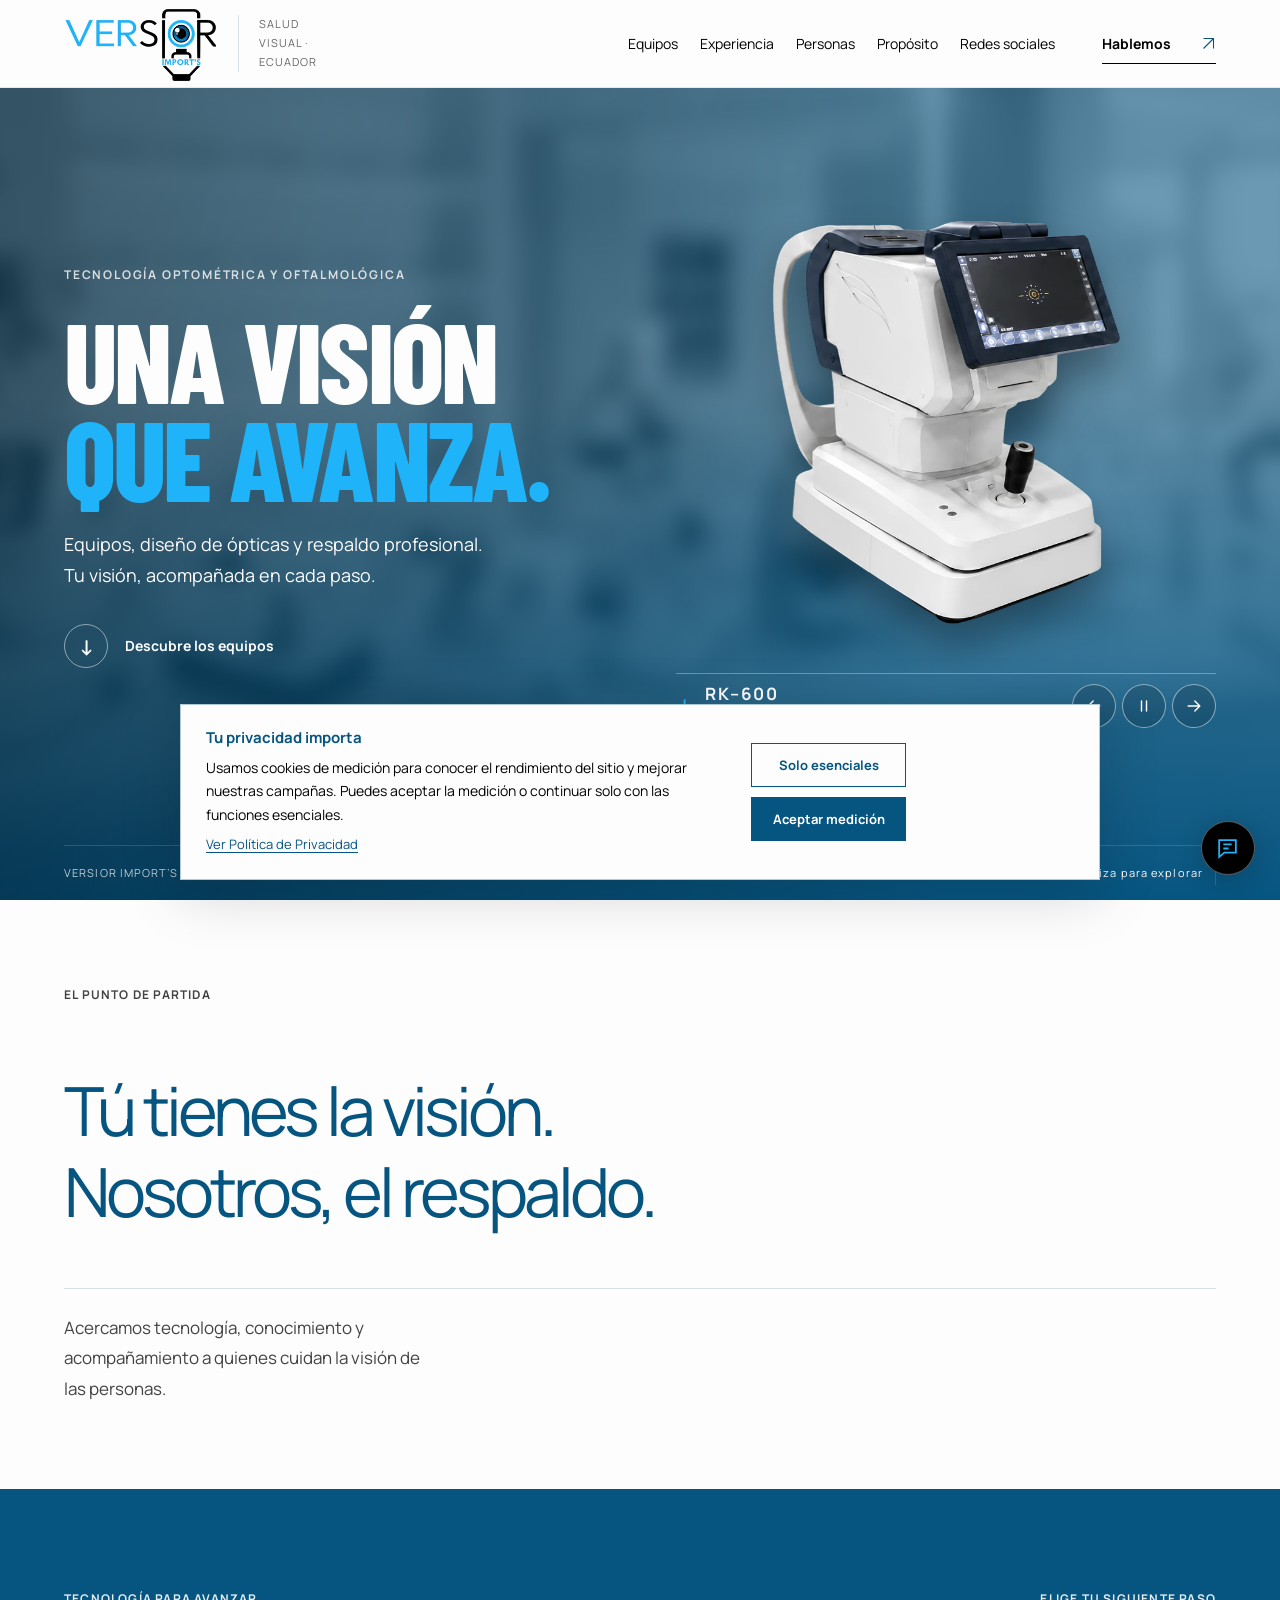
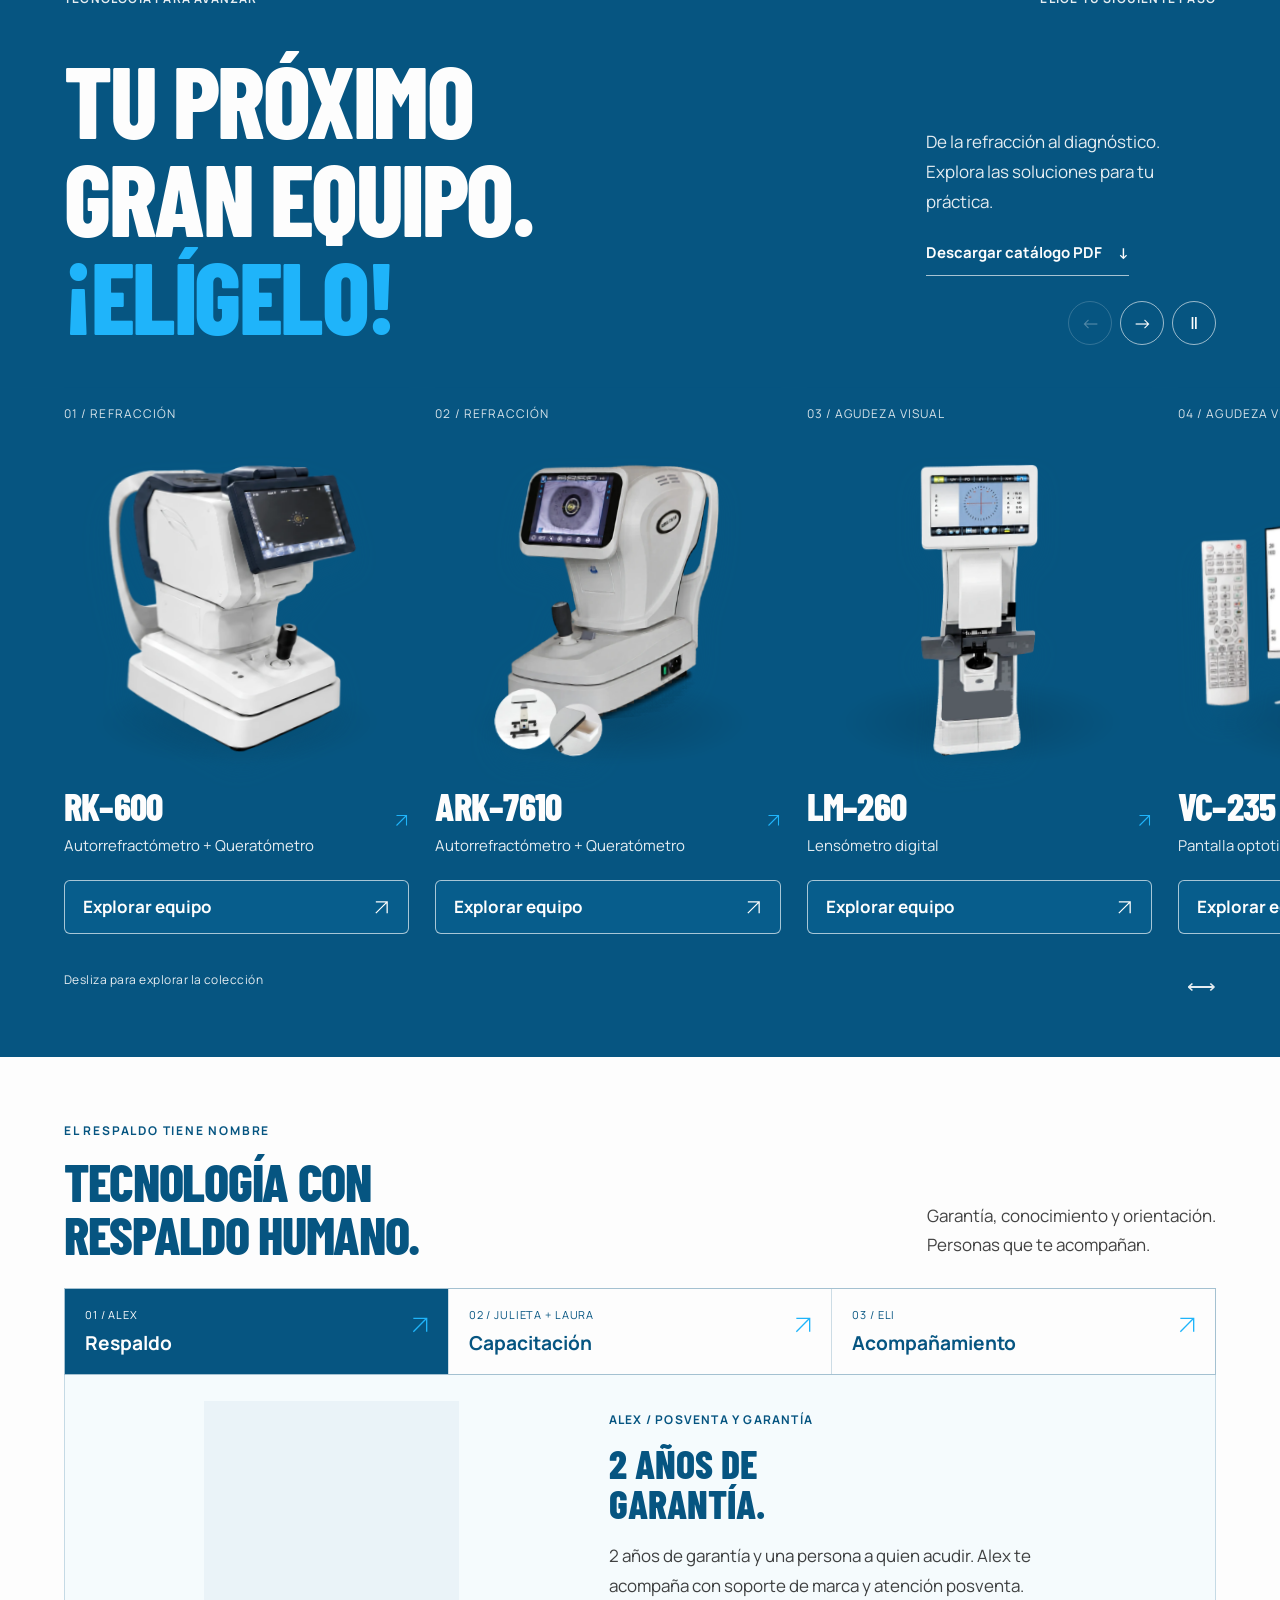
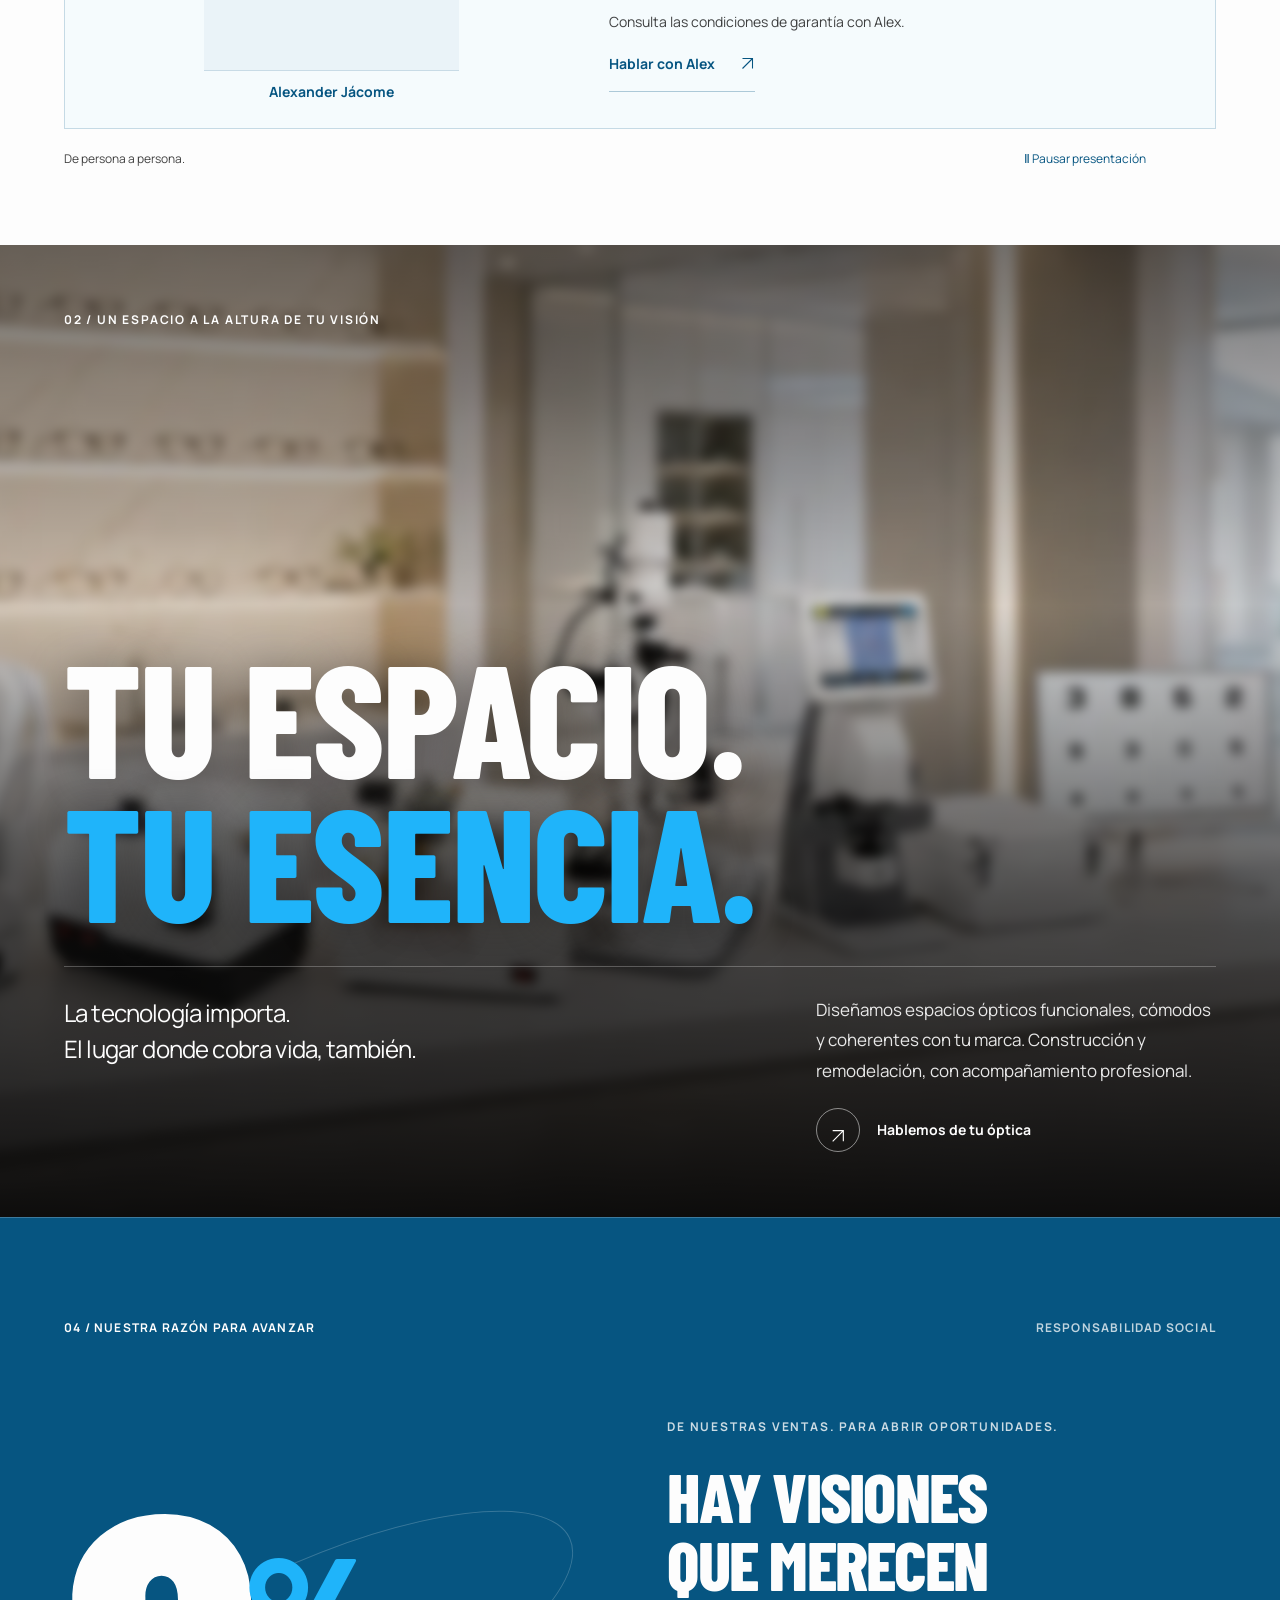
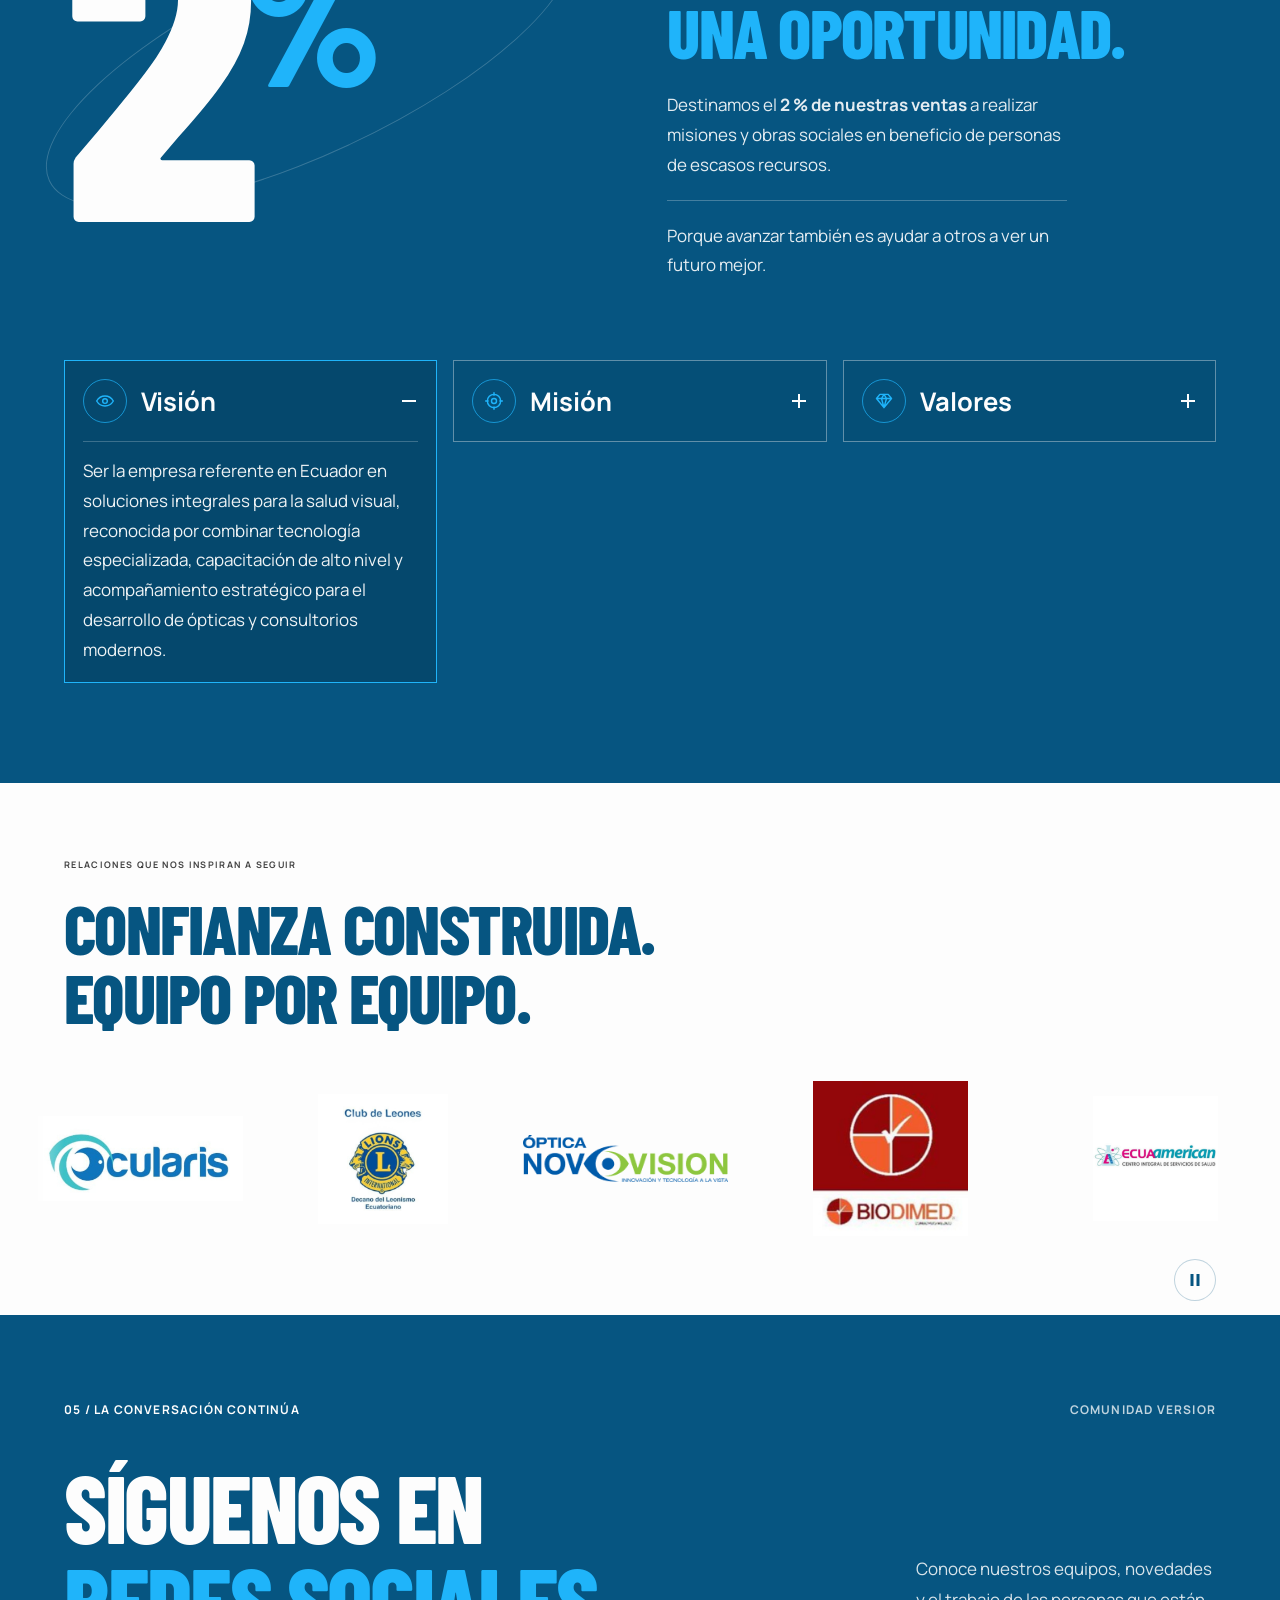
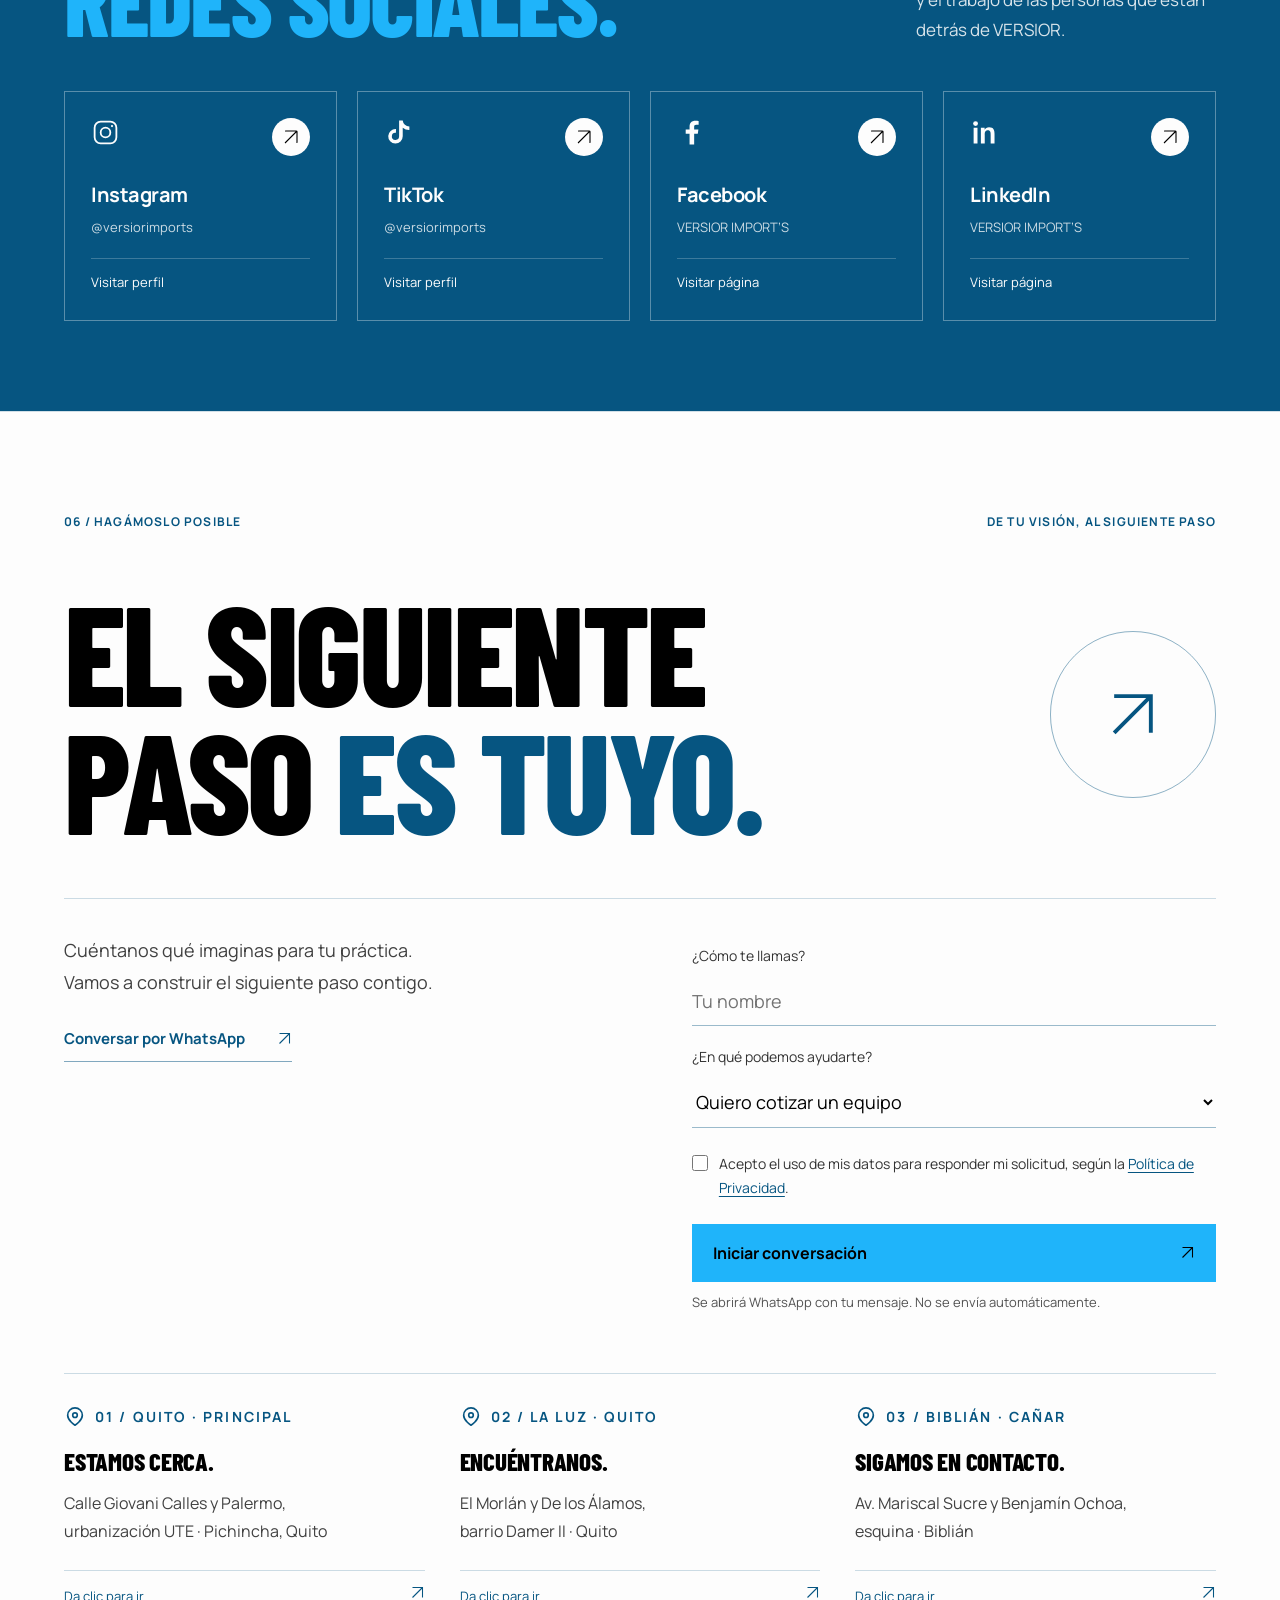
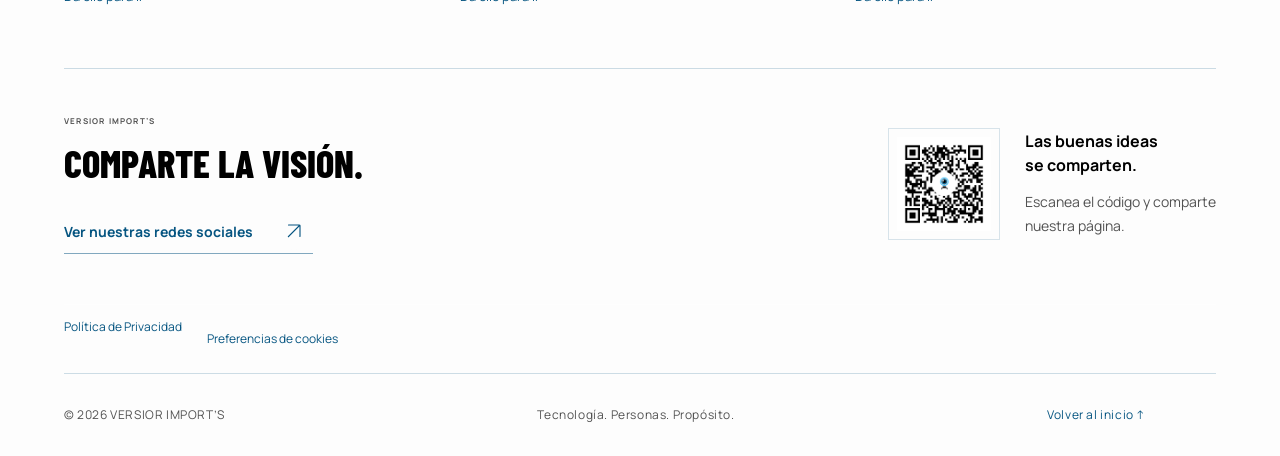
==== commit 8576bae9: "Mejora Explorar equipo como botón, añade visor con zoom, separa contacto con fondo blanco e identifi" ====
--- a/index.html
+++ b/index.html
@@ -568,6 +568,83 @@
 #marcas .brand-motion-toggle svg{display:block;width:18px;height:18px}
 #marcas .brand-motion-toggle:focus-visible{outline:3px solid #1FB4FA;outline-offset:3px}
 @keyframes versior-brands-continuous{from{transform:translate3d(0,0,0)}to{transform:translate3d(-50%,0,0)}}
+</style>
+<style id="versior-usability-v11">
+/* Focused catalogue and contact refinements. Existing animation layers stay untouched. */
+#equipos .equipment-action {
+  display: inline-flex; align-items: center; justify-content: space-between; gap: 30px;
+  width: 100%; min-height: 54px; margin-top: 22px; padding: 14px 18px;
+  border: 1px solid rgb(253 253 253 / .65); border-radius: 6px;
+  background: rgb(31 180 250 / .09); color: #FDFDFD;
+  font-size: 17px; font-weight: 700; line-height: 1.4;
+  transition: background .28s ease, color .28s ease, border-color .28s ease, transform .28s ease, box-shadow .28s ease;
+}
+#equipos .equipment-action::after { content: ''; flex-shrink: 0; width: 17px; height: 17px; background: currentColor; mask: url("data:image/svg+xml,%3Csvg xmlns='http://www.w3.org/2000/svg' viewBox='0 0 24 24'%3E%3Cpath d='M4 20 20 4M4 4h16v16' fill='none' stroke='black' stroke-width='1.8'/%3E%3C/svg%3E") center/contain no-repeat; }
+#equipos .equipment-open:focus-visible .equipment-action { background: #1FB4FA; border-color: #1FB4FA; color: #000000; outline: 2px solid #FDFDFD; outline-offset: 4px; }
+@media (hover: hover) {
+  #equipos .equipment-open:hover .equipment-action { background: #1FB4FA; border-color: #1FB4FA; color: #000000; transform: translateY(-3px); box-shadow: 0 10px 24px rgb(0 0 0 / .18); }
+}
+#contacto { background: #FDFDFD; color: #000000; border-top: 1px solid rgb(6 85 129 / .18); }
+#contacto .chapter-label, #contacto .chapter-label span:last-child { color: #065581; }
+#contacto .contact-heading h2 { color: #000000; }
+#contacto .contact-heading h2 span { color: #065581; }
+#contacto .contact-circle { color: #065581; border-color: rgb(6 85 129 / .45); }
+#contacto .contact-circle:hover { background: #1FB4FA; color: #000000; border-color: #1FB4FA; }
+#contacto .contact-main, #contacto .locations, #contacto .social-share, #contacto footer { border-color: rgb(6 85 129 / .2); }
+#contacto .contact-intro, #contacto .locations p { color: rgb(0 0 0 / .75); }
+#contacto .text-link, #contacto .footer-network-link { color: #065581; border-color: rgb(6 85 129 / .5); }
+#contacto label, #contacto .contact-permission { color: rgb(0 0 0 / .8); }
+#contacto input, #contacto select { color: #000000; border-color: rgb(6 85 129 / .4); }
+#contacto input::placeholder { color: rgb(0 0 0 / .55); }
+#contacto .contact-permission a { color: #065581; }
+#contacto form > button:hover { background: #065581; border-color: #065581; color: #FDFDFD; }
+#contacto .form-note, #contacto .social-share .eyebrow, #contacto .qr-share p span, #contacto footer { color: rgb(0 0 0 / .68); }
+#contacto .locations .tiny-label { display: inline-flex; align-items: center; gap: 9px; color: #065581; font-size: 14px; font-weight: 700; line-height: 1.6; }
+#contacto .location-pin { width: 22px; height: 22px; flex-shrink: 0; }
+#contacto .locations > a:hover h3 { color: #065581; }
+#contacto .map-hint { color: #065581; border-color: rgb(6 85 129 / .2); }
+#contacto .map-hint i, #contacto .text-link span, #contacto .footer-network-link svg { color: #065581; }
+#contacto .qr-share { border-color: rgb(6 85 129 / .18); }
+#contacto .qr-share img { border: 1px solid rgb(6 85 129 / .15); }
+#contacto .footer-privacy a, #contacto .footer-privacy button, #contacto footer a { color: #065581; }
+#product-dialog .dialog-image { padding: 30px; }
+.dialog-image-trigger { display: flex; flex-direction: column; align-items: center; justify-content: center; gap: 20px; width: 100%; min-width: 0; border: 0; padding: 10px; background: #FDFDFD; color: #065581; cursor: zoom-in; }
+.dialog-image-trigger:focus-visible { outline: 2px solid #065581; outline-offset: 4px; }
+.image-zoom-hint { display: inline-flex; gap: 9px; align-items: center; font-size: 14px; line-height: 1.5; font-weight: 700; border: 1px solid rgb(6 85 129 / .3); border-radius: 5px; padding: 9px 13px; }
+.image-zoom-hint svg { width: 18px; height: 18px; }
+.dialog-image-trigger:hover .image-zoom-hint { background: #065581; color: #FDFDFD; }
+#product-zoom { width: min(1280px, 94vw); height: min(880px, 94dvh); max-height: 94dvh; margin: auto; padding: 0; border: 1px solid rgb(6 85 129 / .15); border-radius: 8px; background: #FDFDFD; color: #000000; overflow: hidden; }
+#product-zoom[open] { display: flex; flex-direction: column; }
+.zoom-header { display: flex; align-items: center; justify-content: space-between; gap: 18px; flex-shrink: 0; padding: 16px 20px; border-bottom: 1px solid rgb(6 85 129 / .15); }
+.zoom-header p { font-size: 11px; color: #065581; letter-spacing: .08em; text-transform: uppercase; margin: 0 0 3px; }
+.zoom-header h2 { font: 800 30px/1.05 Barlow, sans-serif; margin: 0; }
+.zoom-close { width: 44px; height: 44px; flex-shrink: 0; border: 1px solid rgb(6 85 129 / .3); border-radius: 50%; background: #FDFDFD; color: #000000; font: 28px/1 Arial, sans-serif; }
+.zoom-close:hover { background: #065581; color: #FDFDFD; }
+.zoom-viewport { flex: 1; min-height: 0; position: relative; overflow: hidden; touch-action: none; cursor: zoom-in; background: #FDFDFD; }
+.zoom-viewport.is-zoomed { cursor: grab; }
+.zoom-viewport.is-dragging { cursor: grabbing; }
+#zoom-image { display: block; width: 100%; height: 100%; max-width: none; object-fit: contain; transform-origin: 50% 50%; user-select: none; -webkit-user-drag: none; pointer-events: none; }
+.zoom-footer { display: flex; align-items: center; justify-content: space-between; gap: 20px; flex-shrink: 0; padding: 12px 20px; border-top: 1px solid rgb(6 85 129 / .15); }
+.zoom-instructions { max-width: 45ch; font-size: 13px; line-height: 1.6; color: rgb(0 0 0 / .7); margin: 0; }
+.zoom-tools { display: flex; align-items: center; gap: 8px; flex-shrink: 0; }
+.zoom-tools button { min-width: 44px; min-height: 44px; border: 1px solid rgb(6 85 129 / .4); border-radius: 4px; padding: 8px 12px; background: #FDFDFD; color: #065581; font-size: 20px; font-weight: 700; }
+.zoom-tools button[data-zoom-action="reset"] { font-size: 13px; }
+.zoom-tools button:hover:not(:disabled) { background: #065581; color: #FDFDFD; }
+.zoom-tools button:disabled { opacity: .35; cursor: default; }
+#zoom-level { min-width: 48px; text-align: center; color: #065581; font-size: 14px; font-weight: 700; }
+#product-zoom :focus-visible { outline: 2px solid #065581; outline-offset: 3px; }
+@media (max-width: 760px) {
+  #equipos .equipment-action { font-size: 16px; min-height: 52px; padding: 13px 16px; }
+  #product-dialog .dialog-image { padding: 42px 20px 10px; }
+  .dialog-image-trigger { gap: 12px; }
+  #product-zoom { width: calc(100vw - 16px); height: calc(100dvh - 20px); max-height: calc(100dvh - 20px); }
+  .zoom-header { padding: 12px 14px; }
+  .zoom-header h2 { font-size: 27px; }
+  .zoom-footer { flex-direction: column; gap: 10px; padding: 12px; }
+  .zoom-instructions { font-size: 12px; text-align: center; }
+  .zoom-tools { justify-content: center; }
+}
+@media (prefers-reduced-motion: reduce) { #equipos .equipment-action { transition: none; } #equipos .equipment-open:hover .equipment-action { transform: none; } }
 </style>
 </head>
 <body>
@@ -711,7 +788,7 @@
   </section>
   <section class="contact section-pad" id="contacto" aria-labelledby="contact-title"><div class="chapter-label reveal"><span>06 / Hagámoslo posible</span><span>De tu visión, al siguiente paso</span></div><div class="contact-heading reveal"><h2 id="contact-title">EL SIGUIENTE<br>PASO <span>ES TUYO.</span></h2><a class="contact-circle" href="https://wa.me/593963223843" target="_blank" rel="noopener" aria-label="Iniciar una conversación por WhatsApp"><span aria-hidden="true">↗</span></a></div>
     <div class="contact-main reveal"><div><p class="contact-intro">Cuéntanos qué imaginas para tu práctica.<br>Vamos a construir el siguiente paso contigo.</p><a class="text-link light" href="https://wa.me/593963223843" target="_blank" rel="noopener">Conversar por WhatsApp <span aria-hidden="true">↗</span></a></div><form id="contact-form"><label for="client-name">¿Cómo te llamas?</label><input id="client-name" name="name" autocomplete="name" placeholder="Tu nombre" required maxlength="80"><label for="client-interest">¿En qué podemos ayudarte?</label><select id="client-interest" name="interest"><option value="un equipo para mi práctica">Quiero cotizar un equipo</option><option value="diseñar o remodelar mi óptica">Diseño de mi óptica</option><option value="capacitación para mi equipo">Capacitación</option><option value="soporte posventa">Soporte posventa</option></select><label class="contact-permission"><input type="checkbox" name="privacy-consent" required><span>Acepto el uso de mis datos para responder mi solicitud, según la <a href="privacidad.html" target="_blank" rel="noopener">Política de Privacidad</a>.</span></label><button type="submit">Iniciar conversación <span aria-hidden="true">↗</span></button><p class="form-note">Se abrirá WhatsApp con tu mensaje. No se envía automáticamente.</p></form></div>
-    <div class="locations reveal"><a href="https://maps.app.goo.gl/UcRxmVZbiHxDkvoH8" target="_blank" rel="noopener"><span class="tiny-label">01 / Quito · Principal</span><h3>ESTAMOS CERCA.</h3><p>Calle Giovani Calles y Palermo,<br>urbanización UTE · Pichincha, Quito</p><span class="map-hint">Da clic para ir <i aria-hidden="true">↗</i></span></a><a href="https://www.google.com/maps/search/?api=1&amp;query=El%20Morl%C3%A1n%20y%20De%20los%20%C3%81lamos%2C%20barrio%20Damer%20II%2C%20Quito%2C%20Ecuador" target="_blank" rel="noopener"><span class="tiny-label">02 / La Luz · Quito</span><h3>ENCUÉNTRANOS.</h3><p>El Morlán y De los Álamos,<br>barrio Damer II · Quito</p><span class="map-hint">Da clic para ir <i aria-hidden="true">↗</i></span></a><a href="https://www.google.com/maps/search/?api=1&amp;query=Av.%20Mariscal%20Sucre%20y%20Benjam%C3%ADn%20Ochoa%2C%20Bibli%C3%A1n%2C%20Ca%C3%B1ar%2C%20Ecuador" target="_blank" rel="noopener"><span class="tiny-label">03 / Biblián · Cañar</span><h3>SIGAMOS EN CONTACTO.</h3><p>Av. Mariscal Sucre y Benjamín Ochoa,<br>esquina · Biblián</p><span class="map-hint">Da clic para ir <i aria-hidden="true">↗</i></span></a></div>
+    <div class="locations reveal"><a href="https://maps.app.goo.gl/UcRxmVZbiHxDkvoH8" target="_blank" rel="noopener"><span class="tiny-label"><svg class="location-pin" viewBox="0 0 24 24" fill="none" stroke="currentColor" stroke-width="1.8" stroke-linecap="round" stroke-linejoin="round" aria-hidden="true"><path d="M20 10c0 6-8 11-8 11S4 16 4 10a8 8 0 1 1 16 0Z"/><circle cx="12" cy="10" r="2.5"/></svg>01 / Quito · Principal</span><h3>ESTAMOS CERCA.</h3><p>Calle Giovani Calles y Palermo,<br>urbanización UTE · Pichincha, Quito</p><span class="map-hint">Da clic para ir <i aria-hidden="true">↗</i></span></a><a href="https://www.google.com/maps/search/?api=1&amp;query=El%20Morl%C3%A1n%20y%20De%20los%20%C3%81lamos%2C%20barrio%20Damer%20II%2C%20Quito%2C%20Ecuador" target="_blank" rel="noopener"><span class="tiny-label"><svg class="location-pin" viewBox="0 0 24 24" fill="none" stroke="currentColor" stroke-width="1.8" stroke-linecap="round" stroke-linejoin="round" aria-hidden="true"><path d="M20 10c0 6-8 11-8 11S4 16 4 10a8 8 0 1 1 16 0Z"/><circle cx="12" cy="10" r="2.5"/></svg>02 / La Luz · Quito</span><h3>ENCUÉNTRANOS.</h3><p>El Morlán y De los Álamos,<br>barrio Damer II · Quito</p><span class="map-hint">Da clic para ir <i aria-hidden="true">↗</i></span></a><a href="https://www.google.com/maps/search/?api=1&amp;query=Av.%20Mariscal%20Sucre%20y%20Benjam%C3%ADn%20Ochoa%2C%20Bibli%C3%A1n%2C%20Ca%C3%B1ar%2C%20Ecuador" target="_blank" rel="noopener"><span class="tiny-label"><svg class="location-pin" viewBox="0 0 24 24" fill="none" stroke="currentColor" stroke-width="1.8" stroke-linecap="round" stroke-linejoin="round" aria-hidden="true"><path d="M20 10c0 6-8 11-8 11S4 16 4 10a8 8 0 1 1 16 0Z"/><circle cx="12" cy="10" r="2.5"/></svg>03 / Biblián · Cañar</span><h3>SIGAMOS EN CONTACTO.</h3><p>Av. Mariscal Sucre y Benjamín Ochoa,<br>esquina · Biblián</p><span class="map-hint">Da clic para ir <i aria-hidden="true">↗</i></span></a></div>
     <div class="social-share reveal"><div><p class="eyebrow">VERSIOR IMPORT’S</p><h3>COMPARTE LA VISIÓN.</h3><a class="footer-network-link" href="#redes">Ver nuestras redes sociales <svg viewBox="0 0 24 24" fill="none" stroke="currentColor" stroke-width="1.5" aria-hidden="true"><path d="m4 20 16-16M4 4h16v16"/></svg></a></div><div class="qr-share"><img src="assets/brand/versior-qr-share.png" width="160" height="160" loading="lazy" alt="Código QR para compartir la página de VERSIOR"><p>Las buenas ideas<br>se comparten.<span>Escanea el código y comparte<br>nuestra página.</span></p></div></div>
     <div class="footer-privacy"><a href="privacidad.html">Política de Privacidad</a><button type="button" data-cookie-preferences>Preferencias de cookies</button></div><footer><span>© <span id="year">2026</span> VERSIOR IMPORT’S</span><span>Tecnología. Personas. Propósito.</span><a href="#inicio">Volver al inicio ↑</a></footer>
   </section>
@@ -726,7 +803,12 @@
   <a class="chat-direct" href="https://wa.me/593987654320" target="_blank" rel="noopener">Hablar con un asesor · +593 98 765 4320 <span aria-hidden="true">↗</span></a>
 </dialog>
 <noscript><a class="floating-contact" href="https://wa.me/593987654320" target="_blank" rel="noopener">Contactar por WhatsApp</a></noscript>
-<dialog id="product-dialog" aria-labelledby="dialog-title"><button class="dialog-close" aria-label="Cerrar detalles">×</button><div class="dialog-image"><img id="dialog-image" alt="" width="1000" height="1000"></div><div class="dialog-copy"><span class="tiny-label" id="dialog-category"></span><h2 id="dialog-title"></h2><h3 id="dialog-type"></h3><p id="dialog-description"></p><ul id="dialog-features"></ul><a id="dialog-quote" class="solid-link" target="_blank" rel="noopener">Cotizar este equipo <span aria-hidden="true">↗</span></a><small>Consulta disponibilidad y condiciones con nuestro equipo.</small></div></dialog>
+<dialog id="product-dialog" aria-labelledby="dialog-title"><button class="dialog-close" aria-label="Cerrar detalles">×</button><div class="dialog-image"><button type="button" class="dialog-image-trigger" aria-label="Ampliar imagen del equipo" aria-haspopup="dialog" aria-controls="product-zoom"><img id="dialog-image" alt="" width="1000" height="1000"><span class="image-zoom-hint"><svg viewBox="0 0 24 24" fill="none" stroke="currentColor" stroke-width="1.8" aria-hidden="true"><circle cx="10.5" cy="10.5" r="6.5"/><path d="m16 16 5 5M10.5 7v7M7 10.5h7"/></svg>Ampliar imagen</span></button></div><div class="dialog-copy"><span class="tiny-label" id="dialog-category"></span><h2 id="dialog-title"></h2><h3 id="dialog-type"></h3><p id="dialog-description"></p><ul id="dialog-features"></ul><a id="dialog-quote" class="solid-link" target="_blank" rel="noopener">Cotizar este equipo <span aria-hidden="true">↗</span></a><small>Consulta disponibilidad y condiciones con nuestro equipo.</small></div></dialog>
+<dialog id="product-zoom" aria-labelledby="zoom-title" aria-describedby="zoom-help">
+  <header class="zoom-header"><div><p>Vista ampliada</p><h2 id="zoom-title">Equipo VERSIOR</h2></div><button class="zoom-close" type="button" aria-label="Cerrar imagen ampliada" autofocus>×</button></header>
+  <div class="zoom-viewport" aria-label="Imagen ampliable del equipo"><img id="zoom-image" alt="" draggable="false" width="1000" height="1000"></div>
+  <div class="zoom-footer"><p id="zoom-help" class="zoom-instructions">Toca o haz clic para ampliar. Arrastra para explorar; también puedes usar la rueda o pellizcar con dos dedos.</p><div class="zoom-tools" role="group" aria-label="Controles de zoom"><button type="button" data-zoom-action="out" aria-label="Alejar imagen">−</button><output id="zoom-level" aria-live="polite" aria-label="Nivel de zoom">100%</output><button type="button" data-zoom-action="in" aria-label="Acercar imagen">+</button><button type="button" data-zoom-action="reset">Restablecer</button></div></div>
+</dialog>
 
 <section id="cookie-banner" class="consent-banner" role="dialog" aria-modal="false" aria-label="Preferencias de cookies" hidden><div><h2>Tu privacidad importa</h2><p>Usamos cookies de medición para conocer el rendimiento del sitio y mejorar nuestras campañas. Puedes aceptar la medición o continuar solo con las funciones esenciales.</p><a href="privacidad.html">Ver Política de Privacidad</a></div><div class="consent-actions"><button type="button" data-cookie-choice="essential">Solo esenciales</button><button type="button" data-cookie-choice="accepted">Aceptar medición</button></div></section>
 <noscript><style>.reveal{opacity:1;transform:none}.support-panel[hidden]{display:grid}.support-tabs,.support-controls{display:none}.person-portrait{background-image:var(--portrait);background-size:var(--portrait-size);background-position:var(--portrait-position);background-repeat:no-repeat}</style></noscript>
@@ -1495,4 +1577,131 @@
   update();
 })();
 </script>
+<script id="versior-product-zoom-v11">
+(() => {
+  'use strict';
+  const trigger = document.querySelector('.dialog-image-trigger');
+  const zoom = document.querySelector('#product-zoom');
+  const viewport = document.querySelector('.zoom-viewport');
+  const image = document.querySelector('#zoom-image');
+  const level = document.querySelector('#zoom-level');
+  const source = document.querySelector('#dialog-image');
+  const detail = document.querySelector('#product-dialog');
+  const less = zoom.querySelector('[data-zoom-action="out"]');
+  const more = zoom.querySelector('[data-zoom-action="in"]');
+  const pointers = new Map();
+  let scale = 1, x = 0, y = 0, gesture = null, moved = false;
+  const clamp = (value, min, max) => Math.max(min, Math.min(max, value));
+  function render() {
+    const bounds = viewport.getBoundingClientRect();
+    x = clamp(x, -bounds.width * (scale - 1) / 2, bounds.width * (scale - 1) / 2);
+    y = clamp(y, -bounds.height * (scale - 1) / 2, bounds.height * (scale - 1) / 2);
+    image.style.transform = `translate(${x.toFixed(2)}px, ${y.toFixed(2)}px) scale(${scale.toFixed(3)})`;
+    level.textContent = `${Math.round(scale * 100)}%`;
+    viewport.classList.toggle('is-zoomed', scale > 1.001);
+    less.disabled = scale <= 1.001;
+    more.disabled = scale >= 3.999;
+    zoom.dataset.zoom = scale.toFixed(2);
+  }
+  function setScale(next, clientX, clientY) {
+    const bounds = viewport.getBoundingClientRect();
+    const anchorX = Number.isFinite(clientX) ? clientX - bounds.left - bounds.width / 2 : 0;
+    const anchorY = Number.isFinite(clientY) ? clientY - bounds.top - bounds.height / 2 : 0;
+    const ratio = clamp(next, 1, 4) / scale;
+    x = anchorX - (anchorX - x) * ratio;
+    y = anchorY - (anchorY - y) * ratio;
+    scale = clamp(next, 1, 4);
+    render();
+  }
+  function reset() { scale = 1; x = y = 0; render(); }
+  function beginGesture() {
+    const points = [...pointers.values()];
+    if (points.length >= 2) {
+      const [a, b] = points;
+      gesture = { kind: 'pinch', distance: Math.max(1, Math.hypot(a.x - b.x, a.y - b.y)), centerX: (a.x + b.x) / 2, centerY: (a.y + b.y) / 2 };
+      moved = true;
+    } else if (points.length === 1) {
+      gesture = { kind: 'pan', startX: points[0].x, startY: points[0].y, originX: x, originY: y };
+    } else { gesture = null; }
+  }
+  trigger.addEventListener('click', () => {
+    image.src = source.currentSrc || source.src;
+    image.alt = source.alt;
+    document.querySelector('#zoom-title').textContent = document.querySelector('#dialog-title').textContent;
+    pointers.clear(); moved = false; gesture = null;
+    if (!zoom.open) zoom.showModal();
+    reset();
+  });
+  zoom.querySelector('.zoom-close').addEventListener('click', () => zoom.close());
+  zoom.querySelectorAll('[data-zoom-action]').forEach(button => button.addEventListener('click', () => {
+    if (button.dataset.zoomAction === 'reset') reset();
+    else setScale(scale + (button.dataset.zoomAction === 'in' ? .5 : -.5));
+  }));
+  viewport.addEventListener('wheel', event => {
+    if (!zoom.open || event.ctrlKey) return;
+    event.preventDefault();
+    const delta = event.deltaY * (event.deltaMode === 1 ? 16 : event.deltaMode === 2 ? viewport.clientHeight : 1);
+    setScale(scale * Math.exp(-clamp(delta, -120, 120) * .0025), event.clientX, event.clientY);
+  }, { passive: false });
+  viewport.addEventListener('pointerdown', event => {
+    if (event.pointerType === 'mouse' && event.button !== 0) return;
+    event.preventDefault();
+    if (!pointers.size) moved = false;
+    pointers.set(event.pointerId, { x: event.clientX, y: event.clientY });
+    viewport.setPointerCapture(event.pointerId);
+    viewport.classList.add('is-dragging');
+    beginGesture();
+  });
+  viewport.addEventListener('pointermove', event => {
+    if (!pointers.has(event.pointerId)) return;
+    pointers.set(event.pointerId, { x: event.clientX, y: event.clientY });
+    if (gesture?.kind === 'pinch') {
+      const [a, b] = [...pointers.values()];
+      if (!b) return;
+      const distance = Math.max(1, Math.hypot(a.x - b.x, a.y - b.y));
+      const centerX = (a.x + b.x) / 2, centerY = (a.y + b.y) / 2;
+      setScale(scale * distance / gesture.distance, centerX, centerY);
+      x += centerX - gesture.centerX; y += centerY - gesture.centerY;
+      gesture = { kind: 'pinch', distance, centerX, centerY };
+      render();
+    } else if (gesture?.kind === 'pan') {
+      const dx = event.clientX - gesture.startX, dy = event.clientY - gesture.startY;
+      if (Math.hypot(dx, dy) > 5) moved = true;
+      if (scale > 1) { x = gesture.originX + dx; y = gesture.originY + dy; render(); }
+    }
+  });
+  function endPointer(event) {
+    if (!pointers.has(event.pointerId)) return;
+    const tapped = event.type === 'pointerup' && pointers.size === 1 && !moved;
+    pointers.delete(event.pointerId);
+    if (viewport.hasPointerCapture(event.pointerId)) viewport.releasePointerCapture(event.pointerId);
+    if (tapped) setScale(scale <= 1.001 ? 2.5 : 1, event.clientX, event.clientY);
+    viewport.classList.toggle('is-dragging', pointers.size > 0);
+    beginGesture();
+  }
+  ['pointerup', 'pointercancel', 'lostpointercapture'].forEach(type => viewport.addEventListener(type, endPointer));
+  zoom.addEventListener('keydown', event => {
+    if (event.key === '+' || event.key === '=') { event.preventDefault(); setScale(scale + .5); }
+    else if (event.key === '-') { event.preventDefault(); setScale(scale - .5); }
+    else if (event.key === '0') { event.preventDefault(); reset(); }
+    else if (scale > 1 && ['ArrowLeft', 'ArrowRight', 'ArrowUp', 'ArrowDown'].includes(event.key)) {
+      event.preventDefault();
+      x += event.key === 'ArrowLeft' ? 45 : event.key === 'ArrowRight' ? -45 : 0;
+      y += event.key === 'ArrowUp' ? 45 : event.key === 'ArrowDown' ? -45 : 0;
+      render();
+    }
+  });
+  zoom.addEventListener('click', event => {
+    if (event.target !== zoom) return;
+    const bounds = zoom.getBoundingClientRect();
+    if (event.clientX < bounds.left || event.clientX > bounds.right || event.clientY < bounds.top || event.clientY > bounds.bottom) zoom.close();
+  });
+  zoom.addEventListener('close', () => {
+    pointers.clear(); gesture = null; viewport.classList.remove('is-dragging');
+    if (detail.open) trigger.focus({ preventScroll: true });
+  });
+  detail.addEventListener('close', () => { if (zoom.open) zoom.close(); });
+  window.addEventListener('resize', () => { if (zoom.open) render(); });
+})();
+</script>
 </body></html>
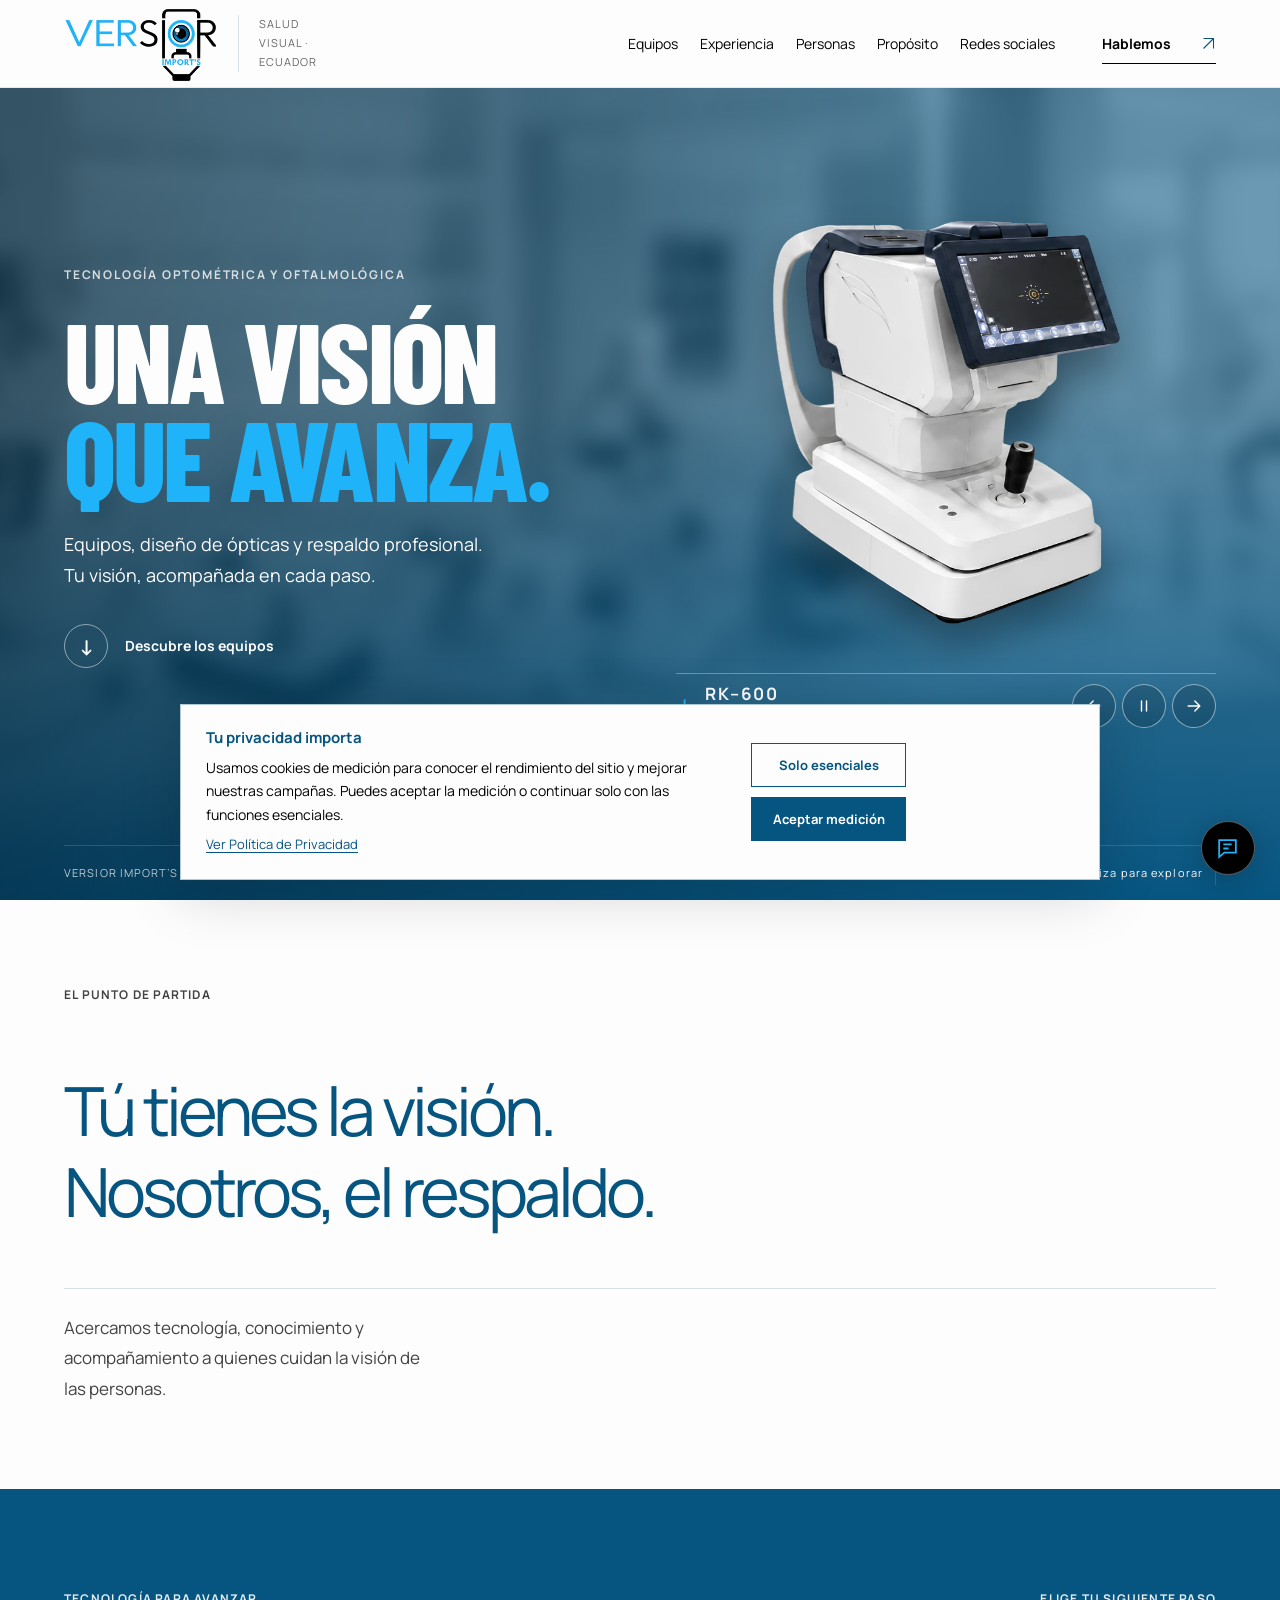
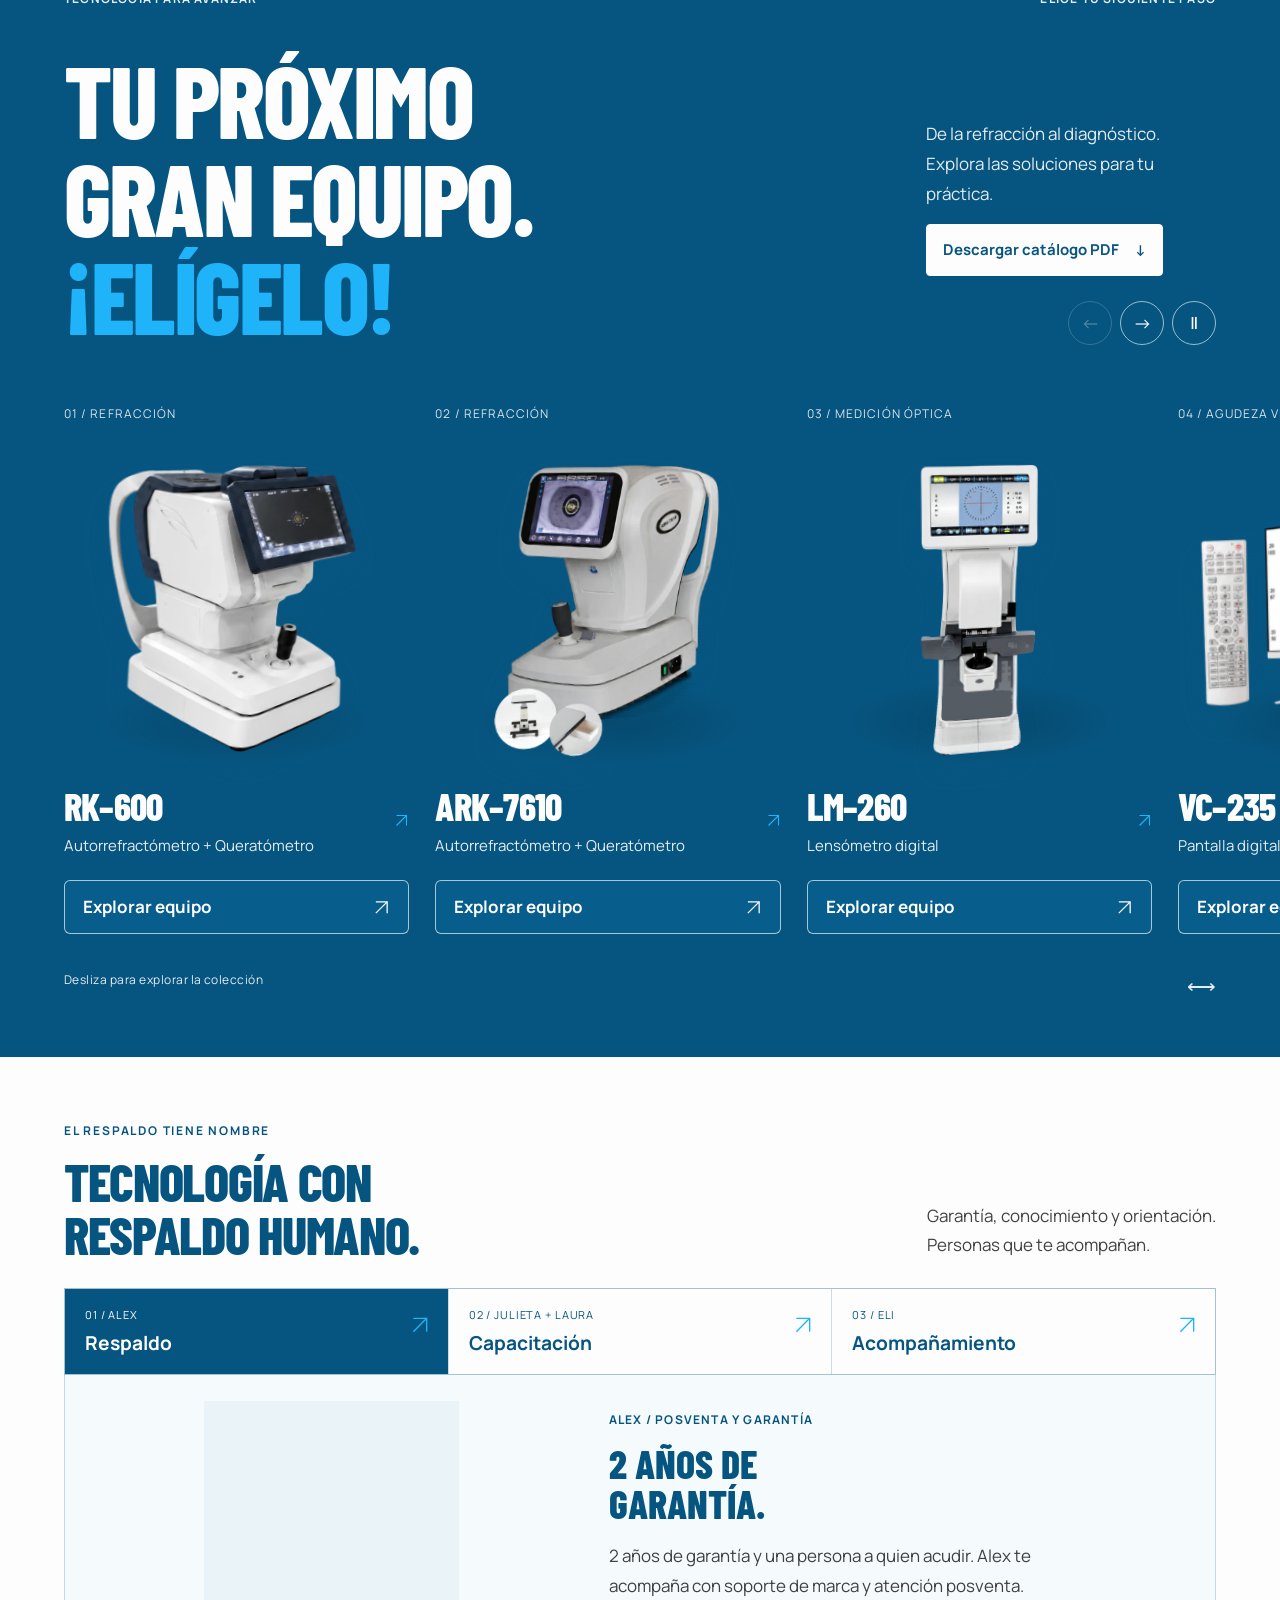
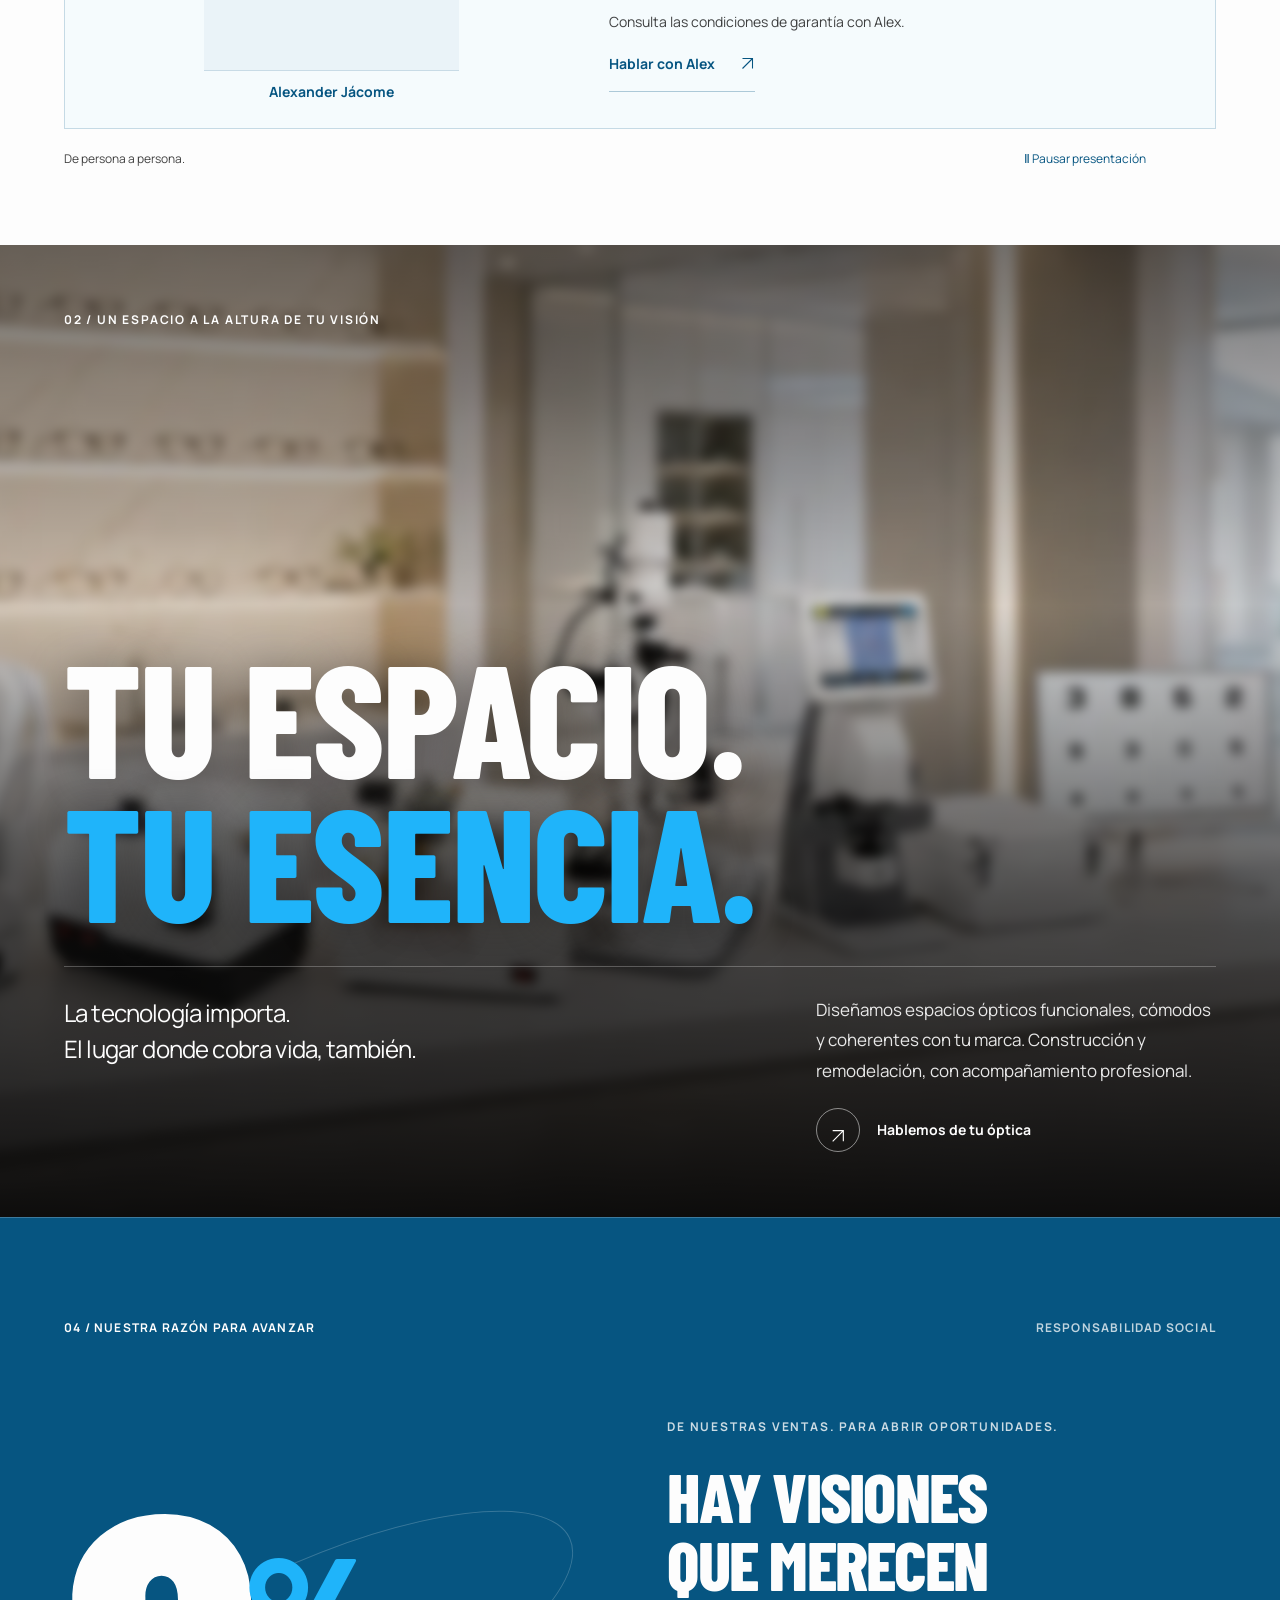
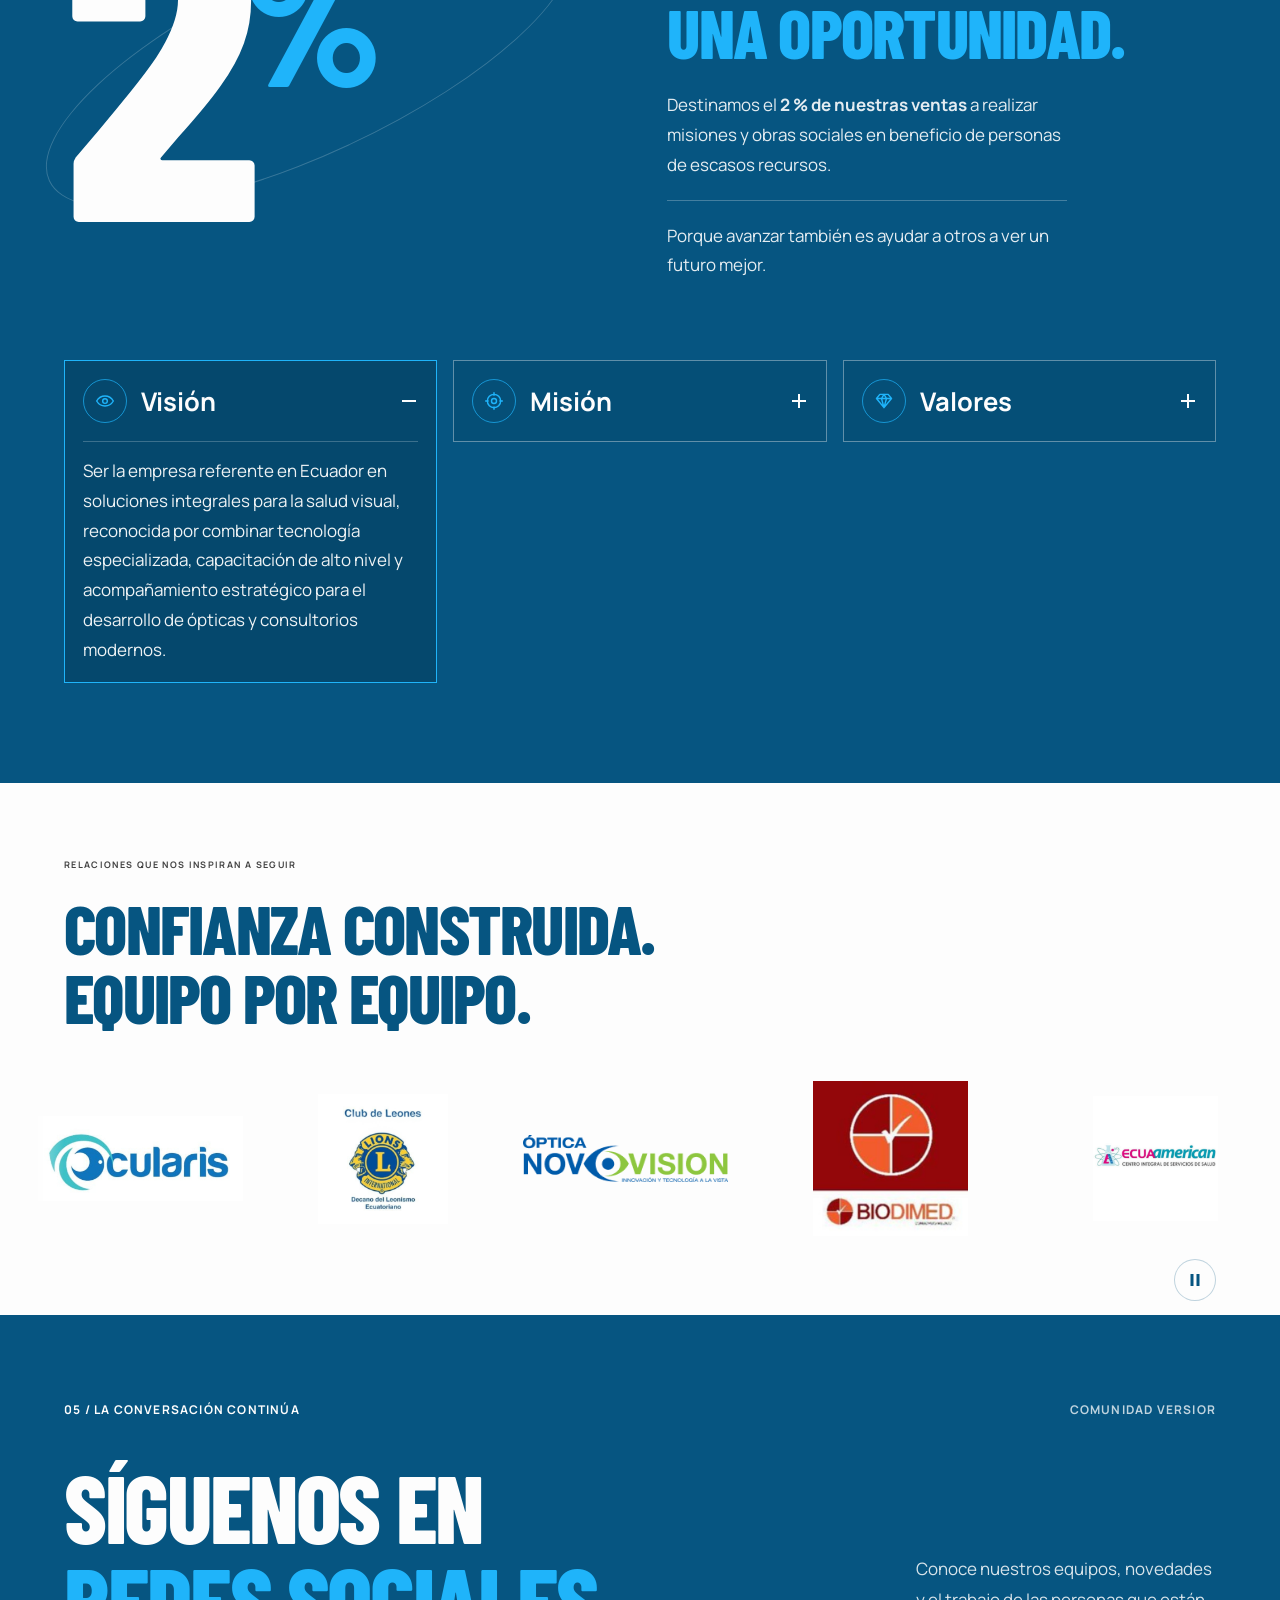
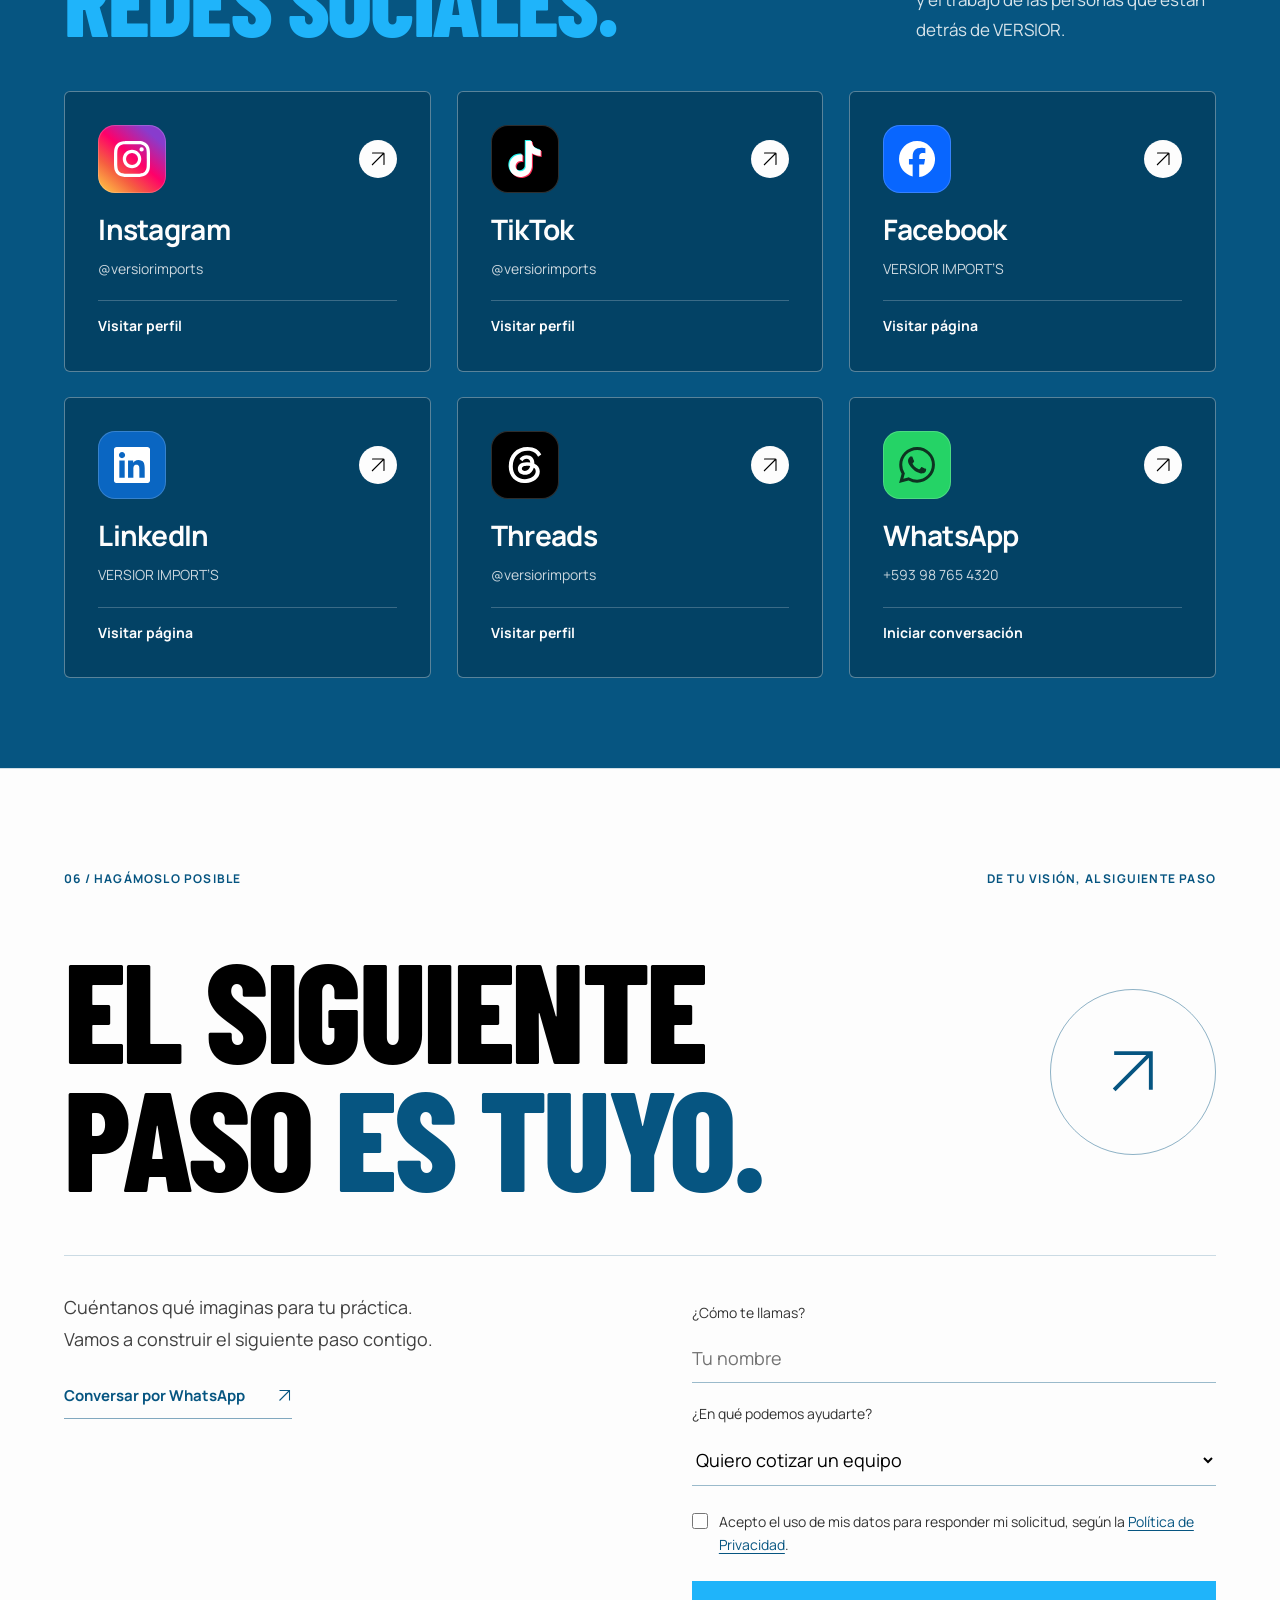
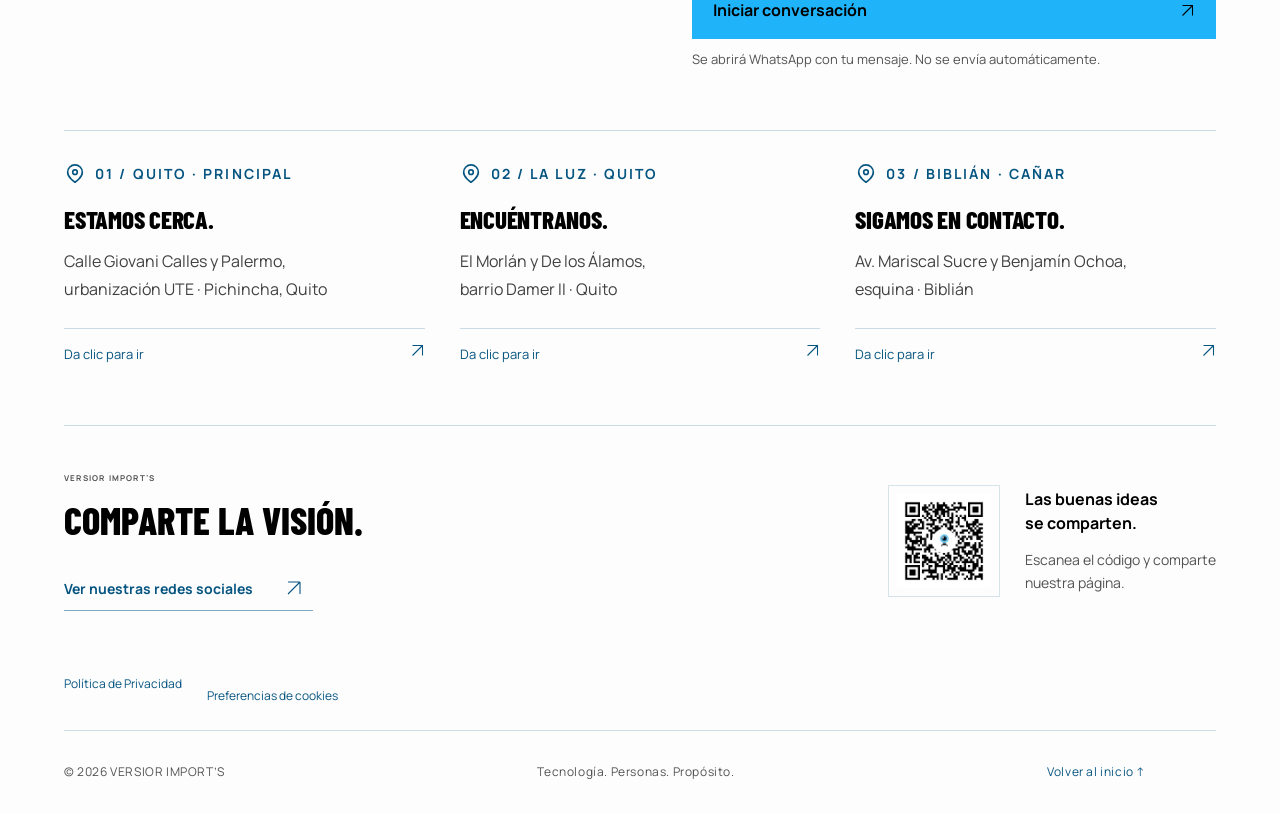
==== commit 0672e345: "Actualiza catálogo, fichas de equipos y redes sociales de Versior" ====
--- a/index.html
+++ b/index.html
@@ -273,7 +273,7 @@
 .support-controls, .contact footer { padding-right: 70px; }
 
 </style>
-  <script src="versior-assistant-20261112.js" defer></script><script src="versior-consent-20261112.js" defer></script>
+  <script src="versior-assistant-20261112.js?v=20261120" defer></script><script src="versior-consent-20261112.js" defer></script>
   <script type="application/ld+json">
     {
       "@context": "https://schema.org",
@@ -646,6 +646,63 @@
 }
 @media (prefers-reduced-motion: reduce) { #equipos .equipment-action { transition: none; } #equipos .equipment-open:hover .equipment-action { transform: none; } }
 </style>
+<style id="versior-catalogo-redes-20261120">
+#equipos .catalog-download {
+  width: fit-content;
+  min-height: 52px;
+  padding: 11px 16px;
+  border: 1px solid #FDFDFD;
+  border-radius: 4px;
+  background: #FDFDFD;
+  color: #065581;
+  font-weight: 800;
+}
+#equipos .catalog-download:hover { background: #e4f5ff; }
+#equipos .catalog-download:focus-visible { outline: 2px solid #FDFDFD; outline-offset: 4px; }
+#redes .social-cards { grid-template-columns: repeat(3, minmax(0, 1fr)); gap: clamp(12px, 2vw, 26px); }
+#redes .social-card {
+  min-height: 244px;
+  padding: clamp(18px, 2.6vw, 34px);
+  border: 1px solid rgb(255 255 255 / .34);
+  border-radius: 6px;
+  background-color: rgb(1 31 49 / .34);
+}
+#redes .social-card:hover { background-color: rgb(1 31 49 / .66); border-color: rgb(255 255 255 / .74); }
+#redes .social-card:focus-visible { outline: 3px solid #fff; outline-offset: 4px; }
+#redes .social-card-top { align-items: center; margin-bottom: 17px; }
+#redes .social-card h3 { font-size: clamp(1.25rem, 2.2vw, 1.875rem); }
+#redes .social-card > p, #redes .social-card-action { font-size: .875rem; }
+#redes .social-card-action { font-weight: 700; }
+#redes .social-card-icon {
+  display: grid;
+  place-items: center;
+  inline-size: clamp(54px, 6vw, 68px);
+  aspect-ratio: 1;
+  border-radius: 17px;
+  background: var(--network-bg);
+  color: var(--network-ink, #fff);
+  box-shadow: inset 0 0 0 1px rgb(255 255 255 / .18);
+}
+#redes .network-icon { width: 53%; height: 53%; color: inherit; }
+.social-card--instagram { --network-bg: linear-gradient(40deg, #ffbe45 5%, #f56040 28%, #ff0069 52%, #883ccd 83%); }
+.social-card--tiktok { --network-bg: #000; }
+.social-card--tiktok .network-icon { filter: drop-shadow(-1px -1px #25f4ee) drop-shadow(1px 1px #fe2c55); }
+.social-card--facebook { --network-bg: #0866ff; }
+.social-card--linkedin { --network-bg: #0a66c2; }
+.social-card--threads { --network-bg: #000; }
+.social-card--whatsapp { --network-bg: #25d366; --network-ink: #0e3221; }
+@media (max-width: 900px) {
+  #redes .social-cards { grid-template-columns: repeat(2, minmax(0, 1fr)); }
+  #redes .social-card { min-height: 222px; }
+}
+@media (max-width: 760px) {
+  #equipos .section-heading > div { grid-template-columns: 1fr; }
+  #equipos .rail-controls { justify-self: start; }
+}
+@media (max-width: 370px) {
+  #redes .social-card { padding: 15px 12px; }
+}
+</style>
 </head>
 <body>
 <noscript><iframe title="Google Tag Manager" src="https://www.googletagmanager.com/ns.html?id=GTM-MZGKQPFH" height="0" width="0" class="gtm-hidden"></iframe></noscript>
@@ -704,15 +761,71 @@
     <h2 id="opening-title" class="statement reveal">Tú tienes la visión.<br>Nosotros, <em>el respaldo.</em></h2>
     <div class="opening-bottom reveal"><p>Acercamos tecnología, conocimiento y acompañamiento a quienes cuidan la visión de las personas.</p></div>
   </section>
-  <section class="equipment section-pad" id="equipos" aria-labelledby="equipment-title"><div class="chapter-label reveal"><span>Tecnología para avanzar</span><span>Elige tu siguiente paso</span></div><div class="section-heading reveal"><h2 id="equipment-title">TU PRÓXIMO<br><span>GRAN EQUIPO.</span><span class="catalog-invite">¡Elígelo!</span></h2><div><p>De la refracción al diagnóstico.<br>Explora las soluciones para tu práctica.</p><a class="catalog-download" href="CatalogoVersior_compressed.pdf" download="Catalogo_VERSIOR_2026.pdf">Descargar catálogo PDF <span aria-hidden="true">↓</span></a><div class="rail-controls"><button data-rail="-1" aria-label="Ver equipos anteriores">←</button><button data-rail="1" aria-label="Ver siguientes equipos">→</button><button type="button" data-catalog-motion aria-label="Pausar efectos del catálogo" aria-pressed="false">Ⅱ</button></div></div></div>
+  <section class="equipment section-pad" id="equipos" aria-labelledby="equipment-title"><div class="chapter-label reveal"><span>Tecnología para avanzar</span><span>Elige tu siguiente paso</span></div><div class="section-heading reveal"><h2 id="equipment-title">TU PRÓXIMO<br><span>GRAN EQUIPO.</span><span class="catalog-invite">¡Elígelo!</span></h2><div><p>De la refracción al diagnóstico.<br>Explora las soluciones para tu práctica.</p><a class="catalog-download" href="catalogo-versior-2026-20261120.pdf" download="Catalogo_VERSIOR_2026.pdf">Descargar catálogo PDF <span aria-hidden="true">↓</span></a><div class="rail-controls"><button data-rail="-1" aria-label="Ver equipos anteriores">←</button><button data-rail="1" aria-label="Ver siguientes equipos">→</button><button type="button" data-catalog-motion aria-label="Pausar efectos del catálogo" aria-pressed="false">Ⅱ</button></div></div></div>
     <div class="equipment-rail" tabindex="0" aria-label="Catálogo de equipos; desliza para explorar">
-      <article class="equipment-item"><button class="equipment-open" data-product="rk-600" aria-label="Ver detalles del RK-600"><span class="product-category">01 / Refracción</span><div class="equipment-image"><img src="assets/products/cutouts/rk-600.webp" width="593" height="684" loading="lazy" alt="RK-600"></div><div class="equipment-name"><div><h3>RK–600</h3><p>Autorrefractómetro + Queratómetro</p></div><span aria-hidden="true">↗</span></div><span class="equipment-action">Explorar equipo</span></button></article>
-      <article class="equipment-item"><button class="equipment-open" data-product="ark-7610" aria-label="Ver detalles del ARK-7610"><span class="product-category">02 / Refracción</span><div class="equipment-image"><img src="assets/products/cutouts/ark-7610.webp" width="686" height="860" loading="lazy" alt="ARK-7610"></div><div class="equipment-name"><div><h3>ARK–7610</h3><p>Autorrefractómetro + Queratómetro</p></div><span aria-hidden="true">↗</span></div><span class="equipment-action">Explorar equipo</span></button></article>
-      <article class="equipment-item"><button class="equipment-open" data-product="lm-260" aria-label="Ver detalles del LM-260"><span class="product-category">03 / Agudeza visual</span><div class="equipment-image"><img src="assets/products/cutouts/lm-260.webp" width="368" height="860" loading="lazy" alt="LM-260"></div><div class="equipment-name"><div><h3>LM–260</h3><p>Lensómetro digital</p></div><span aria-hidden="true">↗</span></div><span class="equipment-action">Explorar equipo</span></button></article>
-      <article class="equipment-item"><button class="equipment-open" data-product="vc-235" aria-label="Ver detalles del VC-235"><span class="product-category">04 / Agudeza visual</span><div class="equipment-image"><img src="assets/products/cutouts/vc-235.webp" width="719" height="548" loading="lazy" alt="VC-235"></div><div class="equipment-name"><div><h3>VC–235</h3><p>Pantalla optotipo digital</p></div><span aria-hidden="true">↗</span></div><span class="equipment-action">Explorar equipo</span></button></article>
-      <article class="equipment-item"><button class="equipment-open" data-product="ls-4" aria-label="Ver detalles de la LS-4"><span class="product-category">05 / Biomicroscopía</span><div class="equipment-image"><img src="assets/products/cutouts/ls-4.webp" width="608" height="860" loading="lazy" alt="LS-4"></div><div class="equipment-name"><div><h3>LS–4</h3><p>Lámpara de hendidura</p></div><span aria-hidden="true">↗</span></div><span class="equipment-action">Explorar equipo</span></button></article>
-      <article class="equipment-item"><button class="equipment-open" data-product="c-190a" aria-label="Ver detalles de la C-190A"><span class="product-category">06 / Unidades clínicas</span><div class="equipment-image"><img src="assets/products/cutouts/c-190a.webp" width="376" height="631" loading="lazy" alt="C-190A"></div><div class="equipment-name"><div><h3>C–190A</h3><p>Unidad de diagnóstico</p></div><span aria-hidden="true">↗</span></div><span class="equipment-action">Explorar equipo</span></button></article>
-      <article class="equipment-item"><button class="equipment-open" data-product="cp-266" aria-label="Ver detalles de la caja de pruebas"><span class="product-category">07 / Diagnóstico</span><div class="equipment-image"><img src="assets/products/cutouts/cp-266.webp" width="708" height="829" loading="lazy" alt="Caja de pruebas de 266 lentillas"></div><div class="equipment-name"><div><h3>266 LENTILLAS</h3><p>Caja de pruebas profesional</p></div><span aria-hidden="true">↗</span></div><span class="equipment-action">Explorar equipo</span></button></article>
+      <article class="equipment-item"><button class="equipment-open" data-hero-featured data-product="rk-600" aria-label="Ver detalles del RK-600"><span class="product-category">01 / Refracción</span><div class="equipment-image"><img src="assets/products/cutouts/rk-600.webp" width="593" height="684" loading="lazy" alt="RK-600"></div><div class="equipment-name"><div><h3>RK–600</h3><p>Autorrefractómetro + Queratómetro</p></div><span aria-hidden="true">↗</span></div><span class="equipment-action">Explorar equipo</span></button></article>
+      <article class="equipment-item"><button class="equipment-open" data-hero-featured data-product="ark-7610" aria-label="Ver detalles del ARK-7610"><span class="product-category">02 / Refracción</span><div class="equipment-image"><img src="assets/products/cutouts/ark-7610.webp" width="686" height="860" loading="lazy" alt="ARK-7610"></div><div class="equipment-name"><div><h3>ARK–7610</h3><p>Autorrefractómetro + Queratómetro</p></div><span aria-hidden="true">↗</span></div><span class="equipment-action">Explorar equipo</span></button></article>
+      <article class="equipment-item"><button class="equipment-open" data-hero-featured data-product="lm-260" aria-label="Ver detalles del LM-260"><span class="product-category">03 / Medición óptica</span><div class="equipment-image"><img src="assets/products/cutouts/lm-260.webp" width="368" height="860" loading="lazy" alt="LM-260"></div><div class="equipment-name"><div><h3>LM–260</h3><p>Lensómetro digital</p></div><span aria-hidden="true">↗</span></div><span class="equipment-action">Explorar equipo</span></button></article>
+      <article class="equipment-item"><button class="equipment-open" data-hero-featured data-product="vc-235" aria-label="Ver detalles del VC-235"><span class="product-category">04 / Agudeza visual</span><div class="equipment-image"><img src="assets/products/cutouts/vc-235.webp" width="719" height="548" loading="lazy" alt="VC-235"></div><div class="equipment-name"><div><h3>VC–235</h3><p>Pantalla digital de optotipos</p></div><span aria-hidden="true">↗</span></div><span class="equipment-action">Explorar equipo</span></button></article>
+      <article class="equipment-item"><button class="equipment-open" data-hero-featured data-product="ls-4" aria-label="Ver detalles de la LS-4"><span class="product-category">05 / Biomicroscopía</span><div class="equipment-image"><img src="assets/products/cutouts/ls-4.webp" width="608" height="860" loading="lazy" alt="LS-4"></div><div class="equipment-name"><div><h3>LS–4</h3><p>Lámpara de hendidura</p></div><span aria-hidden="true">↗</span></div><span class="equipment-action">Explorar equipo</span></button></article>
+      <article class="equipment-item"><button class="equipment-open" data-hero-featured data-product="c-190a" aria-label="Ver detalles de la C-190A"><span class="product-category">06 / Unidades clínicas</span><div class="equipment-image"><img src="assets/products/cutouts/c-190a.webp" width="376" height="631" loading="lazy" alt="C-190A"></div><div class="equipment-name"><div><h3>C–190A</h3><p>Unidad de diagnóstico</p></div><span aria-hidden="true">↗</span></div><span class="equipment-action">Explorar equipo</span></button></article>
+      <article class="equipment-item"><button class="equipment-open" data-hero-featured data-product="cp-266" aria-label="Ver detalles de la caja de pruebas"><span class="product-category">07 / Diagnóstico</span><div class="equipment-image"><img src="assets/products/cutouts/cp-266.webp" width="708" height="829" loading="lazy" alt="Caja de pruebas de 266 lentillas"></div><div class="equipment-name"><div><h3>CP-266</h3><p>Caja de pruebas de 266 lentillas</p></div><span aria-hidden="true">↗</span></div><span class="equipment-action">Explorar equipo</span></button></article>
+      <article class="equipment-item">
+        <button type="button" class="equipment-open" data-product="yz30r" aria-label="Ver detalles de Tonómetro de aplanación YZ30R">
+          <span class="product-category">08 / Diagnóstico</span>
+          <div class="equipment-image"><img src="assets/products/yz30r.webp" width="390" height="792" loading="lazy" alt="Tonómetro de aplanación"></div>
+          <div class="equipment-name"><div><h3>YZ30R</h3><p>Tonómetro de aplanación</p></div><span aria-hidden="true">↗</span></div>
+          <span class="equipment-action">Explorar equipo</span>
+        </button>
+      </article>
+      <article class="equipment-item">
+        <button type="button" class="equipment-open" data-product="pedestal-pantallas" aria-label="Ver detalles de Soporte de piso para pantallas">
+          <span class="product-category">09 / Accesorios</span>
+          <div class="equipment-image"><img src="assets/products/pedestal-pantallas.webp" width="449" height="924" loading="lazy" alt="Soporte de piso para pantallas"></div>
+          <div class="equipment-name"><div><h3>PEDESTAL</h3><p>Soporte de piso para pantallas</p></div><span aria-hidden="true">↗</span></div>
+          <span class="equipment-action">Explorar equipo</span>
+        </button>
+      </article>
+      <article class="equipment-item">
+        <button type="button" class="equipment-open" data-product="biseladora-semiautomatica" aria-label="Ver detalles de Biseladora semiautomática">
+          <span class="product-category">10 / Taller óptico</span>
+          <div class="equipment-image"><img src="assets/products/biseladora-semiautomatica.webp" width="681" height="593" loading="lazy" alt="Biseladora semiautomática"></div>
+          <div class="equipment-name"><div><h3>BISELADORA</h3><p>Biseladora semiautomática</p></div><span aria-hidden="true">↗</span></div>
+          <span class="equipment-action">Explorar equipo</span>
+        </button>
+      </article>
+      <article class="equipment-item">
+        <button type="button" class="equipment-open" data-product="cp-6a" aria-label="Ver detalles de Biseladora manual (Rectificadora) CP-6A">
+          <span class="product-category">11 / Taller óptico</span>
+          <div class="equipment-image"><img src="assets/products/cp-6a.webp" width="634" height="536" loading="lazy" alt="Biseladora manual (Rectificadora)"></div>
+          <div class="equipment-name"><div><h3>CP-6A</h3><p>Biseladora manual (Rectificadora)</p></div><span aria-hidden="true">↗</span></div>
+          <span class="equipment-action">Explorar equipo</span>
+        </button>
+      </article>
+      <article class="equipment-item">
+        <button type="button" class="equipment-open" data-product="perforador-patrones" aria-label="Ver detalles de Perforador de patrones">
+          <span class="product-category">12 / Taller óptico</span>
+          <div class="equipment-image"><img src="assets/products/perforador-patrones.webp" width="358" height="792" loading="lazy" alt="Perforador de patrones"></div>
+          <div class="equipment-name"><div><h3>PERFORADOR</h3><p>Perforador de patrones</p></div><span aria-hidden="true">↗</span></div>
+          <span class="equipment-action">Explorar equipo</span>
+        </button>
+      </article>
+      <article class="equipment-item">
+        <button type="button" class="equipment-open" data-product="centrador-lentes" aria-label="Ver detalles de Centrador de lentes oftálmicos">
+          <span class="product-category">13 / Taller óptico</span>
+          <div class="equipment-image"><img src="assets/products/centrador-lentes.webp" width="630" height="792" loading="lazy" alt="Centrador de lentes oftálmicos"></div>
+          <div class="equipment-name"><div><h3>CENTRADOR</h3><p>Centrador de lentes oftálmicos</p></div><span aria-hidden="true">↗</span></div>
+          <span class="equipment-action">Explorar equipo</span>
+        </button>
+      </article>
+      <article class="equipment-item">
+        <button type="button" class="equipment-open" data-product="ts-2027" aria-label="Ver detalles de Maleta para monturas TS-2027">
+          <span class="product-category">14 / Exhibición y transporte</span>
+          <div class="equipment-image"><img src="assets/products/ts-2027.webp" width="517" height="792" loading="lazy" alt="Maleta para monturas"></div>
+          <div class="equipment-name"><div><h3>TS-2027</h3><p>Maleta para monturas</p></div><span aria-hidden="true">↗</span></div>
+          <span class="equipment-action">Explorar equipo</span>
+        </button>
+      </article>
     </div><p class="swipe-hint">Desliza para explorar la colección <span aria-hidden="true">⟷</span></p>
   </section>
   <section class="service-people section-pad" id="servicios" aria-labelledby="people-title">
@@ -780,10 +893,60 @@
     <div class="chapter-label reveal"><span>05 / La conversación continúa</span><span>Comunidad VERSIOR</span></div>
     <div class="social-heading reveal"><h2 id="social-title">SÍGUENOS EN<br><span>REDES SOCIALES.</span></h2><p>Conoce nuestros equipos, novedades y el trabajo de las personas que están detrás de VERSIOR.</p></div>
     <div class="social-cards">
-      <a class="social-card reveal" href="https://www.instagram.com/versiorimports/" target="_blank" rel="noopener" aria-label="Abrir Instagram de VERSIOR en una pestaña nueva"><div class="social-card-top"><svg class="network-icon" viewBox="0 0 24 24" fill="none" stroke="currentColor" stroke-width="1.5" aria-hidden="true"><rect x="3" y="3" width="18" height="18" rx="5"/><circle cx="12" cy="12" r="4"/><circle cx="17.4" cy="6.7" r=".9" fill="currentColor" stroke="none"/></svg><svg class="social-card-arrow" viewBox="0 0 24 24" fill="none" stroke="currentColor" stroke-width="1.5" aria-hidden="true"><path d="m4 20 16-16M4 4h16v16"/></svg></div><h3>Instagram</h3><p>@versiorimports</p><span class="social-card-action">Visitar perfil</span></a>
-      <a class="social-card reveal" href="https://www.tiktok.com/@versiorimports" target="_blank" rel="noopener" aria-label="Abrir TikTok de VERSIOR en una pestaña nueva"><div class="social-card-top"><svg class="network-icon" viewBox="0 0 24 24" fill="currentColor" aria-hidden="true"><path d="M15.5 2h-3v13.2a3 3 0 1 1-2.6-3v-3a6 6 0 1 0 5.6 6V8.1A8.1 8.1 0 0 0 21 10V7a5.5 5.5 0 0 1-5.5-5Z"/></svg><svg class="social-card-arrow" viewBox="0 0 24 24" fill="none" stroke="currentColor" stroke-width="1.5" aria-hidden="true"><path d="m4 20 16-16M4 4h16v16"/></svg></div><h3>TikTok</h3><p>@versiorimports</p><span class="social-card-action">Visitar perfil</span></a>
-      <a class="social-card reveal" href="https://www.facebook.com/profile.php?id=100063756552648" target="_blank" rel="noopener" aria-label="Abrir Facebook de VERSIOR en una pestaña nueva"><div class="social-card-top"><svg class="network-icon" viewBox="0 0 24 24" fill="currentColor" aria-hidden="true"><path d="M14.2 22v-9h3l.5-3.5h-3.5V7.3c0-1 .3-1.7 1.8-1.7h1.9V2.5c-.4-.1-1.6-.2-2.8-.2-2.8 0-4.7 1.7-4.7 4.8v2.4H7.2V13h3.2v9Z"/></svg><svg class="social-card-arrow" viewBox="0 0 24 24" fill="none" stroke="currentColor" stroke-width="1.5" aria-hidden="true"><path d="m4 20 16-16M4 4h16v16"/></svg></div><h3>Facebook</h3><p>VERSIOR IMPORT’S</p><span class="social-card-action">Visitar página</span></a>
-      <a class="social-card reveal" href="https://www.linkedin.com/company/versior-imports/" target="_blank" rel="noopener" aria-label="Abrir LinkedIn de VERSIOR en una pestaña nueva"><div class="social-card-top"><svg class="network-icon" viewBox="0 0 24 24" fill="currentColor" aria-hidden="true"><circle cx="4.6" cy="4.6" r="2"/><path d="M3 8h3.2v13H3zm6 0h3.1v1.8c.7-1.3 1.9-2.1 3.7-2.1 3.8 0 4.5 2.4 4.5 5.5V21h-3.2v-6.9c0-1.7 0-3.9-2.3-3.9s-2.6 1.8-2.6 3.8v7H9Z"/></svg><svg class="social-card-arrow" viewBox="0 0 24 24" fill="none" stroke="currentColor" stroke-width="1.5" aria-hidden="true"><path d="m4 20 16-16M4 4h16v16"/></svg></div><h3>LinkedIn</h3><p>VERSIOR IMPORT’S</p><span class="social-card-action">Visitar página</span></a>
+      <a class="social-card social-card--instagram reveal" href="https://www.instagram.com/versiorimports/" target="_blank" rel="noopener" aria-label="Abrir Instagram de VERSIOR en una pestaña nueva">
+        <div class="social-card-top">
+          <span class="social-card-icon"><svg class="network-icon" viewBox="0 0 24 24" fill="currentColor" aria-hidden="true" focusable="false"><path d="M7.0301.084c-1.2768.0602-2.1487.264-2.911.5634-.7888.3075-1.4575.72-2.1228 1.3877-.6652.6677-1.075 1.3368-1.3802 2.127-.2954.7638-.4956 1.6365-.552 2.914-.0564 1.2775-.0689 1.6882-.0626 4.947.0062 3.2586.0206 3.6671.0825 4.9473.061 1.2765.264 2.1482.5635 2.9107.308.7889.72 1.4573 1.388 2.1228.6679.6655 1.3365 1.0743 2.1285 1.38.7632.295 1.6361.4961 2.9134.552 1.2773.056 1.6884.069 4.9462.0627 3.2578-.0062 3.668-.0207 4.9478-.0814 1.28-.0607 2.147-.2652 2.9098-.5633.7889-.3086 1.4578-.72 2.1228-1.3881.665-.6682 1.0745-1.3378 1.3795-2.1284.2957-.7632.4966-1.636.552-2.9124.056-1.2809.0692-1.6898.063-4.948-.0063-3.2583-.021-3.6668-.0817-4.9465-.0607-1.2797-.264-2.1487-.5633-2.9117-.3084-.7889-.72-1.4568-1.3876-2.1228C21.2982 1.33 20.628.9208 19.8378.6165 19.074.321 18.2017.1197 16.9244.0645 15.6471.0093 15.236-.005 11.977.0014 8.718.0076 8.31.0215 7.0301.0839m.1402 21.6932c-1.17-.0509-1.8053-.2453-2.2287-.408-.5606-.216-.96-.4771-1.3819-.895-.422-.4178-.6811-.8186-.9-1.378-.1644-.4234-.3624-1.058-.4171-2.228-.0595-1.2645-.072-1.6442-.079-4.848-.007-3.2037.0053-3.583.0607-4.848.05-1.169.2456-1.805.408-2.2282.216-.5613.4762-.96.895-1.3816.4188-.4217.8184-.6814 1.3783-.9003.423-.1651 1.0575-.3614 2.227-.4171 1.2655-.06 1.6447-.072 4.848-.079 3.2033-.007 3.5835.005 4.8495.0608 1.169.0508 1.8053.2445 2.228.408.5608.216.96.4754 1.3816.895.4217.4194.6816.8176.9005 1.3787.1653.4217.3617 1.056.4169 2.2263.0602 1.2655.0739 1.645.0796 4.848.0058 3.203-.0055 3.5834-.061 4.848-.051 1.17-.245 1.8055-.408 2.2294-.216.5604-.4763.96-.8954 1.3814-.419.4215-.8181.6811-1.3783.9-.4224.1649-1.0577.3617-2.2262.4174-1.2656.0595-1.6448.072-4.8493.079-3.2045.007-3.5825-.006-4.848-.0608M16.953 5.5864A1.44 1.44 0 1 0 18.39 4.144a1.44 1.44 0 0 0-1.437 1.4424M5.8385 12.012c.0067 3.4032 2.7706 6.1557 6.173 6.1493 3.4026-.0065 6.157-2.7701 6.1506-6.1733-.0065-3.4032-2.771-6.1565-6.174-6.1498-3.403.0067-6.156 2.771-6.1496 6.1738M8 12.0077a4 4 0 1 1 4.008 3.9921A3.9996 3.9996 0 0 1 8 12.0077"/></svg></span>
+          <svg class="social-card-arrow" viewBox="0 0 24 24" fill="none" stroke="currentColor" stroke-width="1.5" aria-hidden="true" focusable="false"><path d="m4 20 16-16M4 4h16v16"/></svg>
+        </div>
+        <h3>Instagram</h3>
+        <p>@versiorimports</p>
+        <span class="social-card-action">Visitar perfil</span>
+      </a>
+      <a class="social-card social-card--tiktok reveal" href="https://www.tiktok.com/@versiorimports" target="_blank" rel="noopener" aria-label="Abrir TikTok de VERSIOR en una pestaña nueva">
+        <div class="social-card-top">
+          <span class="social-card-icon"><svg class="network-icon" viewBox="0 0 24 24" fill="currentColor" aria-hidden="true" focusable="false"><path d="M12.525.02c1.31-.02 2.61-.01 3.91-.02.08 1.53.63 3.09 1.75 4.17 1.12 1.11 2.7 1.62 4.24 1.79v4.03c-1.44-.05-2.89-.35-4.2-.97-.57-.26-1.1-.59-1.62-.93-.01 2.92.01 5.84-.02 8.75-.08 1.4-.54 2.79-1.35 3.94-1.31 1.92-3.58 3.17-5.91 3.21-1.43.08-2.86-.31-4.08-1.03-2.02-1.19-3.44-3.37-3.65-5.71-.02-.5-.03-1-.01-1.49.18-1.9 1.12-3.72 2.58-4.96 1.66-1.44 3.98-2.13 6.15-1.72.02 1.48-.04 2.96-.04 4.44-.99-.32-2.15-.23-3.02.37-.63.41-1.11 1.04-1.36 1.75-.21.51-.15 1.07-.14 1.61.24 1.64 1.82 3.02 3.5 2.87 1.12-.01 2.19-.66 2.77-1.61.19-.33.4-.67.41-1.06.1-1.79.06-3.57.07-5.36.01-4.03-.01-8.05.02-12.07z"/></svg></span>
+          <svg class="social-card-arrow" viewBox="0 0 24 24" fill="none" stroke="currentColor" stroke-width="1.5" aria-hidden="true" focusable="false"><path d="m4 20 16-16M4 4h16v16"/></svg>
+        </div>
+        <h3>TikTok</h3>
+        <p>@versiorimports</p>
+        <span class="social-card-action">Visitar perfil</span>
+      </a>
+      <a class="social-card social-card--facebook reveal" href="https://www.facebook.com/profile.php?id=100063756552648" target="_blank" rel="noopener" aria-label="Abrir Facebook de VERSIOR en una pestaña nueva">
+        <div class="social-card-top">
+          <span class="social-card-icon"><svg class="network-icon" viewBox="0 0 24 24" fill="currentColor" aria-hidden="true" focusable="false"><path d="M9.101 23.691v-7.98H6.627v-3.667h2.474v-1.58c0-4.085 1.848-5.978 5.858-5.978.401 0 .955.042 1.468.103a8.68 8.68 0 0 1 1.141.195v3.325a8.623 8.623 0 0 0-.653-.036 26.805 26.805 0 0 0-.733-.009c-.707 0-1.259.096-1.675.309a1.686 1.686 0 0 0-.679.622c-.258.42-.374.995-.374 1.752v1.297h3.919l-.386 2.103-.287 1.564h-3.246v8.245C19.396 23.238 24 18.179 24 12.044c0-6.627-5.373-12-12-12s-12 5.373-12 12c0 5.628 3.874 10.35 9.101 11.647Z"/></svg></span>
+          <svg class="social-card-arrow" viewBox="0 0 24 24" fill="none" stroke="currentColor" stroke-width="1.5" aria-hidden="true" focusable="false"><path d="m4 20 16-16M4 4h16v16"/></svg>
+        </div>
+        <h3>Facebook</h3>
+        <p>VERSIOR IMPORT’S</p>
+        <span class="social-card-action">Visitar página</span>
+      </a>
+      <a class="social-card social-card--linkedin reveal" href="https://www.linkedin.com/company/versior-imports/" target="_blank" rel="noopener" aria-label="Abrir LinkedIn de VERSIOR en una pestaña nueva">
+        <div class="social-card-top">
+          <span class="social-card-icon"><svg class="network-icon" viewBox="0 0 24 24" fill="currentColor" aria-hidden="true" focusable="false"><path d="M20.447 20.452h-3.554v-5.569c0-1.328-.027-3.037-1.852-3.037-1.853 0-2.136 1.445-2.136 2.939v5.667H9.351V9h3.414v1.561h.046c.477-.9 1.637-1.85 3.37-1.85 3.601 0 4.267 2.37 4.267 5.455v6.286zM5.337 7.433c-1.144 0-2.063-.926-2.063-2.065 0-1.138.92-2.063 2.063-2.063 1.14 0 2.064.925 2.064 2.063 0 1.139-.925 2.065-2.064 2.065zm1.782 13.019H3.555V9h3.564v11.452zM22.225 0H1.771C.792 0 0 .774 0 1.729v20.542C0 23.227.792 24 1.771 24h20.451C23.2 24 24 23.227 24 22.271V1.729C24 .774 23.2 0 22.222 0h.003z"/></svg></span>
+          <svg class="social-card-arrow" viewBox="0 0 24 24" fill="none" stroke="currentColor" stroke-width="1.5" aria-hidden="true" focusable="false"><path d="m4 20 16-16M4 4h16v16"/></svg>
+        </div>
+        <h3>LinkedIn</h3>
+        <p>VERSIOR IMPORT’S</p>
+        <span class="social-card-action">Visitar página</span>
+      </a>
+      <a class="social-card social-card--threads reveal" href="https://www.threads.com/@versiorimports" target="_blank" rel="noopener" aria-label="Abrir Threads de VERSIOR en una pestaña nueva">
+        <div class="social-card-top">
+          <span class="social-card-icon"><svg class="network-icon" viewBox="0 0 24 24" fill="currentColor" aria-hidden="true" focusable="false"><path d="M18.263 11.097c-.03-3.486-1.92-5.586-5.111-5.586-2.13 0-3.922.963-4.863 2.499l2.062 1.438c.535-.843 1.272-1.543 2.628-1.543 1.528 0 2.318.85 2.544 2.431a15 15 0 0 0-2.236-.173c-4.125 0-6.068 1.867-6.068 4.336s1.943 3.99 4.804 3.99c3.139 0 5.013-2.115 5.781-4.735.798.361 1.348 1.204 1.348 2.47 0 3.387-3.907 5.232-7.22 5.232-4.885 0-8.077-3.207-8.077-8.424 0-6.392 4.223-10.487 9.9-10.487 3.808 0 5.69 1.671 6.97 3.914l2.108-1.475C21.44 2.078 18.331 0 13.663 0 6.227 0 1.168 5.277 1.168 12.934c0 7 4.953 11.066 10.856 11.066 4.878 0 9.809-2.846 9.809-7.716 0-2.545-1.46-4.231-3.569-5.187m-6.33 4.855c-1.077 0-2.026-.512-2.026-1.453 0-1.483 1.822-1.934 3.606-1.934.678 0 1.34.045 1.927.173-.422 1.927-1.671 3.215-3.508 3.214Z"/></svg></span>
+          <svg class="social-card-arrow" viewBox="0 0 24 24" fill="none" stroke="currentColor" stroke-width="1.5" aria-hidden="true" focusable="false"><path d="m4 20 16-16M4 4h16v16"/></svg>
+        </div>
+        <h3>Threads</h3>
+        <p>@versiorimports</p>
+        <span class="social-card-action">Visitar perfil</span>
+      </a>
+      <a class="social-card social-card--whatsapp reveal" href="https://wa.me/593987654320" target="_blank" rel="noopener" aria-label="Abrir WhatsApp de VERSIOR en una pestaña nueva">
+        <div class="social-card-top">
+          <span class="social-card-icon"><svg class="network-icon" viewBox="0 0 24 24" fill="currentColor" aria-hidden="true" focusable="false"><path d="M17.472 14.382c-.297-.149-1.758-.867-2.03-.967-.273-.099-.471-.148-.67.15-.197.297-.767.966-.94 1.164-.173.199-.347.223-.644.075-.297-.15-1.255-.463-2.39-1.475-.883-.788-1.48-1.761-1.653-2.059-.173-.297-.018-.458.13-.606.134-.133.298-.347.446-.52.149-.174.198-.298.298-.497.099-.198.05-.371-.025-.52-.075-.149-.669-1.612-.916-2.207-.242-.579-.487-.5-.669-.51-.173-.008-.371-.01-.57-.01-.198 0-.52.074-.792.372-.272.297-1.04 1.016-1.04 2.479 0 1.462 1.065 2.875 1.213 3.074.149.198 2.096 3.2 5.077 4.487.709.306 1.262.489 1.694.625.712.227 1.36.195 1.871.118.571-.085 1.758-.719 2.006-1.413.248-.694.248-1.289.173-1.413-.074-.124-.272-.198-.57-.347m-5.421 7.403h-.004a9.87 9.87 0 01-5.031-1.378l-.361-.214-3.741.982.998-3.648-.235-.374a9.86 9.86 0 01-1.51-5.26c.001-5.45 4.436-9.884 9.888-9.884 2.64 0 5.122 1.03 6.988 2.898a9.825 9.825 0 012.893 6.994c-.003 5.45-4.437 9.884-9.885 9.884m8.413-18.297A11.815 11.815 0 0012.05 0C5.495 0 .16 5.335.157 11.892c0 2.096.547 4.142 1.588 5.945L.057 24l6.305-1.654a11.882 11.882 0 005.683 1.448h.005c6.554 0 11.89-5.335 11.893-11.893a11.821 11.821 0 00-3.48-8.413Z"/></svg></span>
+          <svg class="social-card-arrow" viewBox="0 0 24 24" fill="none" stroke="currentColor" stroke-width="1.5" aria-hidden="true" focusable="false"><path d="m4 20 16-16M4 4h16v16"/></svg>
+        </div>
+        <h3>WhatsApp</h3>
+        <p>+593 98 765 4320</p>
+        <span class="social-card-action">Iniciar conversación</span>
+      </a>
     </div>
   </section>
   <section class="contact section-pad" id="contacto" aria-labelledby="contact-title"><div class="chapter-label reveal"><span>06 / Hagámoslo posible</span><span>De tu visión, al siguiente paso</span></div><div class="contact-heading reveal"><h2 id="contact-title">EL SIGUIENTE<br>PASO <span>ES TUYO.</span></h2><a class="contact-circle" href="https://wa.me/593963223843" target="_blank" rel="noopener" aria-label="Iniciar una conversación por WhatsApp"><span aria-hidden="true">↗</span></a></div>
@@ -905,14 +1068,167 @@
 function railState(){railButtons[0].disabled=rail.scrollLeft<8;railButtons[1].disabled=rail.scrollLeft+rail.clientWidth>=rail.scrollWidth-8;}
 rail.addEventListener('scroll',railState,{passive:true});addEventListener('resize',railState);railState();
 
-const products={
-  'rk-600':{name:'RK–600',category:'Refracción',type:'Autorrefractómetro y Queratómetro',description:'Diseñado para un flujo de alto volumen, minimiza el tiempo de acomodación gracias a su sistema inteligente de enfoque (Autotracking).',features:['Sistema LIO (lente intraocular).','Autotracking: enfoque automático.','Mentonera robótica.','Tiempo de medición inferior a 0,5 segundos.']},
-  'ark-7610':{name:'ARK–7610',category:'Refracción',type:'Autorrefractómetro / Queratómetro',description:'Equipo robusto con nuevo sistema óptico que incorpora la exclusiva impresión de imagen de Hartmann, garantizando mediciones rápidas y seguras.',features:['Pantalla táctil LCD TFT de 7 pulgadas con ángulo ajustable.','Medición de energía luminosa segura: <30 uW.','Medición en pupila mínima de 2,0 mm.']},
-  'lm-260':{name:'LM–260',category:'Agudeza visual',type:'Lensómetro digital',description:'Mediciones rápidas y eficientes sin compensación de Abbe, incorporando una cámara de alta resolución.',features:['Cámara de alta resolución Hartmann de 150 puntos.','Medición de transmitancia ultravioleta UV400–UVA.','Dos tipos de bolígrafos de puntos: recargable y tinta.']},
-  'vc-235':{name:'VC–235',category:'Agudeza visual',type:'Pantalla optotipo digital',description:'Sustituye proyectores tradicionales con una pantalla de diseño delgado y liviano para exámenes precisos.',features:['Monitor de 23,5 o 19,5 pulgadas HD.','Precisión de medición de 2,0 m a 6,5 m.','Pruebas de daltonismo y entrenamiento de ambliopía.']},
-  'ls-4':{name:'LS–4',category:'Biomicroscopía',type:'Lámpara de hendidura',description:'Óptica premium que proporciona una luz brillante y nítida, ideal para diagnósticos confiables y detallados.',features:['Cinco niveles de aumento.','Iluminación LED de alto rendimiento: más de 50.000 horas.','Filtro amarillo integrado y control continuo.']},
-  'c-190a':{name:'C–190A',category:'Unidades clínicas',type:'Unidad de diagnóstico',description:'Unidad integral diseñada con estructura robusta y estable para brindar comodidad al paciente y precisión al profesional.',features:['Silla con elevación eléctrica.','Brazo giratorio tipo bull eye con ajuste de 180 grados.','Mesa de trabajo deslizante con cajón y luz optométrica.']},
-  'cp-266':{name:'266 LENTILLAS',category:'Diagnóstico',type:'Caja de pruebas profesional',description:'Set profesional y completo con esferas, cilindros, prismas y accesorios en vidrio óptico premium.',features:['Vidrio óptico de alta calidad.','Lentillas con incrementos precisos de 0,25 D a 20,0 D.','Incluye estuche resistente.']}
+const products = {
+  "rk-600": {
+    name: "RK-600",
+    category: "Refracción",
+    type: "Autorrefractómetro y queratómetro",
+    description: "Combina la refracción automática y la queratometría en un equipo de sobremesa.",
+    features: [
+      "Modo LIO para mediciones en ojos con lente intraocular.",
+      "Seguimiento automático y mentonera electrónica.",
+      "Pantalla LCD giratoria de 9″ e impresora térmica de 57 mm.",
+      "Incluye mesa elevadora con ruedas."
+    ]
+  },
+  "ark-7610": {
+    name: "ARK-7610",
+    category: "Refracción",
+    type: "Autorrefractómetro y queratómetro",
+    description: "Mide la refracción y la curvatura corneal en una misma estación.",
+    features: [
+      "Pantalla táctil LCD TFT de 7″ con ángulo ajustable.",
+      "Seguimiento automático y sistema óptico Hartmann.",
+      "Lecturas en menos de 0,5 s y pupila mínima de 2,0 mm.",
+      "Incluye mesa elevadora con ruedas."
+    ]
+  },
+  "lm-260": {
+    name: "LM-260",
+    category: "Medición óptica",
+    type: "Lensómetro digital",
+    description: "Verifica lentes oftálmicos y de contacto con un sistema de medición digital.",
+    features: [
+      "Sistema Hartmann de 150 puntos y cámara de alta resolución.",
+      "Medición de transmitancia UV400 y UVA.",
+      "Puntas de marcado recargables y con tinta.",
+      "Incluye caja de protección de aluminio."
+    ]
+  },
+  "vc-235": {
+    name: "VC-235",
+    category: "Agudeza visual",
+    type: "Pantalla digital de optotipos",
+    description: "Presenta optotipos y pruebas visuales en una pantalla HD con mando a distancia.",
+    features: [
+      "Disponible en 20″ o 24″.",
+      "Distancia de trabajo ajustable de 1 a 7,2 m.",
+      "Incluye pruebas de daltonismo y entrenamiento de ambliopía.",
+      "Pedestal de piso opcional."
+    ]
+  },
+  "ls-4": {
+    name: "LS-4",
+    category: "Biomicroscopía",
+    type: "Lámpara de hendidura",
+    description: "Examina el segmento anterior con iluminación regulable y distintos niveles de aumento.",
+    features: [
+      "Cinco niveles de aumento y cinco filtros integrados.",
+      "Iluminación LED regulable, con vida útil superior a 50.000 horas.",
+      "Compatible con un tonómetro y con un sistema de foto y video digital.",
+      "Incluye mesa elevadora con ruedas."
+    ]
+  },
+  "c-190a": {
+    name: "C-190A",
+    category: "Unidades clínicas",
+    type: "Unidad de diagnóstico",
+    description: "Integra la silla del paciente y la mesa de trabajo en una estación de diagnóstico.",
+    features: [
+      "Silla y mesa con elevación eléctrica.",
+      "Brazo giratorio tipo Bull Eye de 180° y mesa con cajón.",
+      "Incluye luz optométrica y soporte para proyector.",
+      "Puede integrar una caja de pruebas."
+    ]
+  },
+  "cp-266": {
+    name: "CP-266",
+    category: "Diagnóstico",
+    type: "Caja de pruebas de 266 lentillas",
+    description: "Juego de lentes de prueba de vidrio óptico para refracción, organizado en un estuche.",
+    features: [
+      "Esferas cóncavas y convexas de 0,25 a 20,00 D, con pasos según el rango.",
+      "Cilindros de hasta 6,00 D y prismas de hasta 10 Δ.",
+      "Incluye accesorios y estuche de transporte de aluminio."
+    ]
+  },
+  "yz30r": {
+    name: "YZ30R",
+    category: "Diagnóstico",
+    type: "Tonómetro de aplanación",
+    description: "Mide la presión intraocular por aplanación corneal con el método de Goldmann.",
+    features: [
+      "Para lámparas de hendidura tipo Haag-Streit con acople compatible.",
+      "Montaje tipo R y tambor de ajuste.",
+      "Rango de 0 a 80 mmHg."
+    ]
+  },
+  "pedestal-pantallas": {
+    name: "PEDESTAL",
+    category: "Accesorios",
+    type: "Soporte de piso para pantallas",
+    description: "Soporte ajustable de hierro para pantallas digitales de optotipos.",
+    features: [
+      "Para pantallas de hasta 32″.",
+      "Columna ajustable con perilla de fijación.",
+      "Placa de montaje en X y base plana de apoyo."
+    ]
+  },
+  "biseladora-semiautomatica": {
+    name: "BISELADORA",
+    category: "Taller óptico",
+    type: "Biseladora semiautomática",
+    description: "Equipo de sobremesa para dar un acabado regular al borde de los lentes oftálmicos.",
+    features: [
+      "Punta diamantada.",
+      "Sujeción de la pieza mediante perillas.",
+      "Formato compacto para el banco de trabajo."
+    ]
+  },
+  "cp-6a": {
+    name: "CP-6A",
+    category: "Taller óptico",
+    type: "Biseladora manual (Rectificadora)",
+    description: "Realiza el desbaste y acabado manual de lentes de resina, vidrio y policarbonato.",
+    features: [
+      "Tres muelas de diamante de 18, 15 y 10 mm.",
+      "Ranura en V para trabajar el perfil del borde.",
+      "90 W a 220 V CA y 50 Hz."
+    ]
+  },
+  "perforador-patrones": {
+    name: "PERFORADOR",
+    category: "Taller óptico",
+    type: "Perforador de patrones",
+    description: "Perfora plantillas para preparar el biselado de lentes oftálmicos.",
+    features: [
+      "Accionamiento por palanca.",
+      "Brocas central y auxiliar.",
+      "Base graduada y perilla para ajustar el centrado."
+    ]
+  },
+  "centrador-lentes": {
+    name: "CENTRADOR",
+    category: "Taller óptico",
+    type: "Centrador de lentes oftálmicos",
+    description: "Alinea y fija el lente antes de llevarlo a la biseladora.",
+    features: [
+      "Plataforma graduada y ajuste de eje y contorno.",
+      "Brazo para mantener el lente en posición.",
+      "Fijación con disco de succión."
+    ]
+  },
+  "ts-2027": {
+    name: "TS-2027",
+    category: "Exhibición y transporte",
+    type: "Maleta para monturas",
+    description: "Organiza, transporta y exhibe hasta 180 monturas.",
+    features: [
+      "12 bandejas extraíbles de 15 monturas cada una.",
+      "Asa telescópica y ruedas.",
+      "Bolsillo frontal con cierre para accesorios."
+    ]
+  }
 };
 const hero = document.querySelector('.hero');
 const heroDevices = hero.querySelector('.hero-devices');
@@ -922,7 +1238,7 @@
 const heroName = hero.querySelector('#hero-model-name');
 const heroType = hero.querySelector('#hero-model-type');
 const heroStatus = hero.querySelector('#hero-carousel-status');
-const productButtons = [...document.querySelectorAll('.equipment-open')];
+const productButtons = [...document.querySelectorAll('.equipment-open[data-hero-featured]')];
 const heroSlides = productButtons.map((button, index) => {
   const product = products[button.dataset.product];
   const photo = index === 0 ? heroDevices.querySelector('img') : button.querySelector('img').cloneNode();
@@ -1093,7 +1409,7 @@
   document.querySelector('#dialog-image').src=`assets/products/${id}.webp`;document.querySelector('#dialog-image').alt=p.name;
   document.querySelector('#dialog-category').textContent=p.category;document.querySelector('#dialog-title').textContent=p.name;document.querySelector('#dialog-type').textContent=p.type;document.querySelector('#dialog-description').textContent=p.description;
   document.querySelector('#dialog-features').replaceChildren(...p.features.map(feature=>{const li=document.createElement('li');li.textContent=feature;return li;}));
-  document.querySelector('#dialog-quote').href=`https://wa.me/593963223843?text=${encodeURIComponent(`Hola VERSIOR, me gustaría cotizar el equipo ${p.name}. ¿Me pueden ayudar con disponibilidad y condiciones?`)}`;
+  document.querySelector('#dialog-quote').href=`https://wa.me/593963223843?text=${encodeURIComponent(`Hola VERSIOR, me gustaría cotizar ${p.type.toLowerCase()} (${p.name}). ¿Me pueden ayudar con disponibilidad y condiciones?`)}`;
   dialog.showModal();document.body.classList.add('dialog-open');
 }));
 document.querySelector('.dialog-close').addEventListener('click',()=>dialog.close());
@@ -1114,7 +1430,7 @@
 'use strict';
 
 // Real product silhouettes, not floating 3D substitutes. Every frame is reversible.
-const networkMaps = {"photos":{"rk-600":{"sw":320,"sh":369,"points":[[164,6],[168,6],[194,6],[200,6],[204,6],[208,6],[212,6],[216,6],[182,8],[192,8],[206,8],[218,8],[222,8],[228,8],[232,8],[244,8],[248,8],[48,10],[70,10],[110,10],[152,10],[156,10],[160,10],[164,10],[170,10],[174,10],[178,10],[182,10],[210,10],[48,12],[62,12],[66,12],[70,12],[74,12],[80,12],[84,12],[88,12],[92,12],[96,12],[102,12],[106,12],[110,12],[114,12],[118,12],[148,12],[152,12],[168,12],[188,12],[228,12],[250,12],[56,14],[66,14],[106,14],[140,14],[146,14],[152,14],[180,14],[206,14],[246,14],[28,16],[54,16],[62,16],[84,16],[124,16],[160,16],[184,16],[224,16],[250,16],[42,18],[62,18],[102,18],[122,18],[162,18],[172,18],[182,18],[238,18],[242,18],[246,18],[250,18],[264,18],[270,18],[274,18],[278,18],[282,18],[40,20],[60,20],[100,20],[120,20],[140,20],[180,20],[202,20],[208,20],[240,20],[280,20],[38,22],[48,22],[78,22],[118,22],[140,22],[160,22],[164,22],[218,22],[258,22],[286,22],[46,24],[76,24],[116,24],[140,24],[156,24],[196,24],[236,24],[286,24],[34,26],[54,26],[90,26],[94,26],[134,26],[154,26],[194,26],[234,26],[274,26],[42,28],[92,28],[104,28],[108,28],[112,28],[116,28],[122,28],[126,28],[130,28],[134,28],[148,28],[154,28],[192,28],[232,28],[272,28],[30,30],[42,30],[62,30],[70,30],[110,30],[148,30],[190,30],[230,30],[270,30],[274,30],[288,30],[28,32],[40,32],[60,32],[68,32],[72,32],[88,32],[148,32],[188,32],[228,32],[262,32],[268,32],[288,32],[26,34],[34,34],[58,34],[76,34],[82,34],[86,34],[116,34],[120,34],[124,34],[130,34],[134,34],[138,34],[146,34],[186,34],[196,34],[200,34],[226,34],[232,34],[236,34],[246,34],[262,34],[266,34],[274,34],[278,34],[290,34],[58,36],[84,36],[96,36],[100,36],[104,36],[144,36],[170,36],[174,36],[184,36],[202,36],[214,36],[218,36],[222,36],[228,36],[232,36],[238,36],[246,36],[264,36],[274,36],[284,36],[22,38],[38,38],[56,38],[82,38],[122,38],[148,38],[170,38],[180,38],[186,38],[200,38],[204,38],[216,38],[242,38],[274,38],[282,38],[20,40],[60,40],[100,40],[140,40],[160,40],[172,40],[182,40],[186,40],[220,40],[260,40],[278,40],[18,42],[38,42],[58,42],[98,42],[138,42],[176,42],[198,42],[238,42],[278,42],[16,44],[36,44],[56,44],[76,44],[116,44],[150,44],[172,44],[178,44],[216,44],[256,44],[280,44],[14,46],[74,46],[114,46],[150,46],[172,46],[176,46],[234,46],[274,46],[280,46],[12,48],[22,48],[72,48],[112,48],[152,48],[176,48],[212,48],[272,48],[294,48],[10,50],[22,50],[52,50],[110,50],[150,50],[170,50],[180,50],[210,50],[270,50],[282,50],[8,52],[50,52],[88,52],[128,52],[168,52],[178,52],[188,52],[228,52],[268,52],[288,52],[46,54],[66,54],[86,54],[126,54],[166,54],[186,54],[226,54],[266,54],[296,54],[44,56],[64,56],[84,56],[124,56],[154,56],[204,56],[244,56],[284,56],[20,58],[50,58],[102,58],[142,58],[162,58],[180,58],[202,58],[242,58],[286,58],[40,60],[60,60],[100,60],[140,60],[178,60],[200,60],[240,60],[280,60],[298,60],[38,62],[58,62],[98,62],[138,62],[158,62],[218,62],[238,62],[278,62],[288,62],[6,64],[50,64],[76,64],[116,64],[156,64],[178,64],[232,64],[256,64],[284,64],[288,64],[6,66],[36,66],[74,66],[114,66],[148,66],[174,66],[182,66],[214,66],[234,66],[238,66],[242,66],[254,66],[300,66],[12,68],[18,68],[50,68],[72,68],[112,68],[148,68],[158,68],[180,68],[184,68],[230,68],[234,68],[238,68],[244,68],[250,68],[288,68],[6,70],[14,70],[36,70],[70,70],[90,70],[130,70],[158,70],[180,70],[210,70],[228,70],[234,70],[238,70],[244,70],[270,70],[290,70],[14,72],[36,72],[50,72],[88,72],[128,72],[168,72],[188,72],[224,72],[228,72],[236,72],[246,72],[268,72],[302,72],[14,74],[36,74],[66,74],[106,74],[146,74],[180,74],[186,74],[236,74],[240,74],[266,74],[292,74],[6,76],[18,76],[64,76],[104,76],[144,76],[164,76],[188,76],[236,76],[264,76],[290,76],[6,78],[18,78],[82,78],[122,78],[150,78],[162,78],[202,78],[242,78],[282,78],[292,78],[304,78],[14,80],[60,80],[100,80],[140,80],[180,80],[186,80],[220,80],[260,80],[294,80],[6,82],[18,82],[58,82],[118,82],[158,82],[178,82],[198,82],[238,82],[294,82],[6,84],[16,84],[38,84],[56,84],[116,84],[156,84],[176,84],[186,84],[216,84],[276,84],[294,84],[306,84],[14,86],[38,86],[74,86],[114,86],[154,86],[184,86],[188,86],[194,86],[234,86],[274,86],[292,86],[296,86],[18,88],[52,88],[92,88],[132,88],[172,88],[188,88],[212,88],[252,88],[292,88],[296,88],[14,90],[52,90],[90,90],[130,90],[152,90],[170,90],[190,90],[200,90],[230,90],[270,90],[308,90],[48,92],[68,92],[108,92],[148,92],[186,92],[196,92],[202,92],[228,92],[268,92],[298,92],[46,94],[66,94],[106,94],[146,94],[186,94],[194,94],[200,94],[206,94],[246,94],[280,94],[284,94],[298,94],[18,96],[44,96],[64,96],[104,96],[164,96],[184,96],[194,96],[198,96],[224,96],[266,96],[270,96],[278,96],[290,96],[298,96],[18,98],[42,98],[62,98],[102,98],[142,98],[182,98],[190,98],[202,98],[242,98],[252,98],[256,98],[270,98],[282,98],[298,98],[302,98],[40,100],[80,100],[120,100],[154,100],[180,100],[190,100],[200,100],[210,100],[214,100],[220,100],[238,100],[254,100],[258,100],[264,100],[276,100],[298,100],[18,102],[58,102],[98,102],[138,102],[158,102],[192,102],[198,102],[204,102],[208,102],[212,102],[218,102],[222,102],[226,102],[238,102],[256,102],[270,102],[296,102],[300,102],[8,104],[52,104],[76,104],[136,104],[168,104],[190,104],[196,104],[206,104],[212,104],[216,104],[230,104],[238,104],[254,104],[280,104],[284,104],[288,104],[296,104],[8,106],[52,106],[74,106],[114,106],[154,106],[190,106],[196,106],[208,106],[226,106],[234,106],[254,106],[268,106],[274,106],[278,106],[8,108],[16,108],[52,108],[92,108],[132,108],[172,108],[192,108],[202,108],[230,108],[242,108],[252,108],[256,108],[260,108],[272,108],[312,108],[8,110],[16,110],[42,110],[70,110],[110,110],[150,110],[170,110],[192,110],[210,110],[228,110],[232,110],[244,110],[248,110],[270,110],[314,110],[48,112],[56,112],[88,112],[128,112],[168,112],[188,112],[194,112],[210,112],[220,112],[232,112],[236,112],[248,112],[288,112],[312,112],[58,114],[66,114],[106,114],[146,114],[186,114],[196,114],[202,114],[206,114],[212,114],[218,114],[224,114],[246,114],[286,114],[302,114],[306,114],[44,116],[62,116],[84,116],[124,116],[164,116],[184,116],[202,116],[206,116],[210,116],[224,116],[264,116],[290,116],[294,116],[302,116],[44,118],[82,118],[142,118],[172,118],[194,118],[198,118],[222,118],[276,118],[280,118],[288,118],[292,118],[18,120],[60,120],[100,120],[140,120],[160,120],[200,120],[260,120],[264,120],[268,120],[278,120],[10,122],[58,122],[98,122],[138,122],[174,122],[198,122],[238,122],[256,122],[264,122],[268,122],[16,124],[56,124],[96,124],[136,124],[174,124],[196,124],[236,124],[244,124],[252,124],[256,124],[22,126],[54,126],[94,126],[134,126],[174,126],[214,126],[232,126],[258,126],[22,128],[52,128],[72,128],[112,128],[152,128],[212,128],[220,128],[232,128],[252,128],[50,130],[110,130],[150,130],[176,130],[206,130],[210,130],[222,130],[250,130],[20,132],[66,132],[88,132],[148,132],[176,132],[194,132],[206,132],[210,132],[258,132],[50,134],[86,134],[126,134],[166,134],[194,134],[198,134],[226,134],[258,134],[24,136],[66,136],[104,136],[144,136],[182,136],[186,136],[224,136],[12,138],[24,138],[60,138],[66,138],[102,138],[162,138],[202,138],[242,138],[20,140],[60,140],[68,140],[100,140],[140,140],[180,140],[220,140],[18,142],[58,142],[66,142],[70,142],[78,142],[138,142],[178,142],[218,142],[258,142],[16,144],[72,144],[76,144],[116,144],[156,144],[196,144],[236,144],[26,146],[76,146],[80,146],[114,146],[154,146],[194,146],[234,146],[254,146],[72,148],[80,148],[92,148],[132,148],[172,148],[192,148],[224,148],[232,148],[236,148],[70,150],[84,150],[88,150],[130,150],[170,150],[210,150],[214,150],[218,150],[226,150],[250,150],[68,152],[90,152],[94,152],[128,152],[188,152],[208,152],[212,152],[216,152],[248,152],[60,154],[86,154],[94,154],[98,154],[126,154],[186,154],[226,154],[248,154],[24,156],[60,156],[96,156],[100,156],[104,156],[144,156],[184,156],[244,156],[22,158],[62,158],[100,158],[104,158],[142,158],[182,158],[202,158],[242,158],[32,160],[100,160],[108,160],[112,160],[140,160],[180,160],[200,160],[18,162],[78,162],[110,162],[114,162],[118,162],[178,162],[218,162],[240,162],[36,164],[76,164],[116,164],[120,164],[156,164],[180,164],[196,164],[232,164],[34,166],[60,166],[94,166],[118,166],[124,166],[134,166],[174,166],[180,166],[194,166],[18,168],[42,168],[56,168],[72,168],[112,168],[126,168],[132,168],[172,168],[192,168],[222,168],[48,170],[54,170],[58,170],[70,170],[110,170],[130,170],[150,170],[176,170],[210,170],[48,172],[68,172],[128,172],[134,172],[138,172],[168,172],[188,172],[208,172],[20,174],[46,174],[66,174],[106,174],[138,174],[146,174],[176,174],[186,174],[206,174],[24,176],[64,176],[104,176],[140,176],[144,176],[166,176],[22,178],[60,178],[82,178],[122,178],[146,178],[162,178],[202,178],[40,180],[80,180],[120,180],[180,180],[212,180],[38,182],[78,182],[118,182],[178,182],[212,182],[36,184],[76,184],[116,184],[176,184],[212,184],[54,186],[94,186],[134,186],[194,186],[52,188],[92,188],[132,188],[172,188],[24,190],[70,190],[110,190],[150,190],[190,190],[24,192],[68,192],[108,192],[148,192],[188,192],[26,194],[66,194],[106,194],[146,194],[186,194],[44,196],[104,196],[144,196],[184,196],[210,196],[42,198],[82,198],[122,198],[162,198],[202,198],[40,200],[66,200],[80,200],[120,200],[160,200],[200,200],[38,202],[58,202],[78,202],[118,202],[158,202],[198,202],[226,202],[230,202],[28,204],[48,204],[56,204],[96,204],[136,204],[176,204],[214,204],[220,204],[236,204],[44,206],[74,206],[114,206],[154,206],[214,206],[220,206],[228,206],[232,206],[236,206],[42,208],[72,208],[92,208],[132,208],[172,208],[212,208],[224,208],[232,208],[236,208],[50,210],[90,210],[150,210],[190,210],[216,210],[230,210],[234,210],[40,212],[68,212],[108,212],[148,212],[188,212],[228,212],[40,214],[66,214],[106,214],[146,214],[206,214],[226,214],[36,216],[44,216],[84,216],[144,216],[184,216],[214,216],[238,216],[40,218],[82,218],[122,218],[162,218],[202,218],[222,218],[240,218],[60,220],[100,220],[140,220],[180,220],[212,220],[240,220],[40,222],[78,222],[118,222],[158,222],[212,222],[236,222],[248,222],[76,224],[116,224],[172,224],[196,224],[216,224],[38,226],[54,226],[114,226],[154,226],[160,226],[194,226],[214,226],[254,226],[52,228],[92,228],[132,228],[152,228],[192,228],[234,228],[30,230],[70,230],[110,230],[150,230],[210,230],[230,230],[250,230],[28,232],[68,232],[128,232],[168,232],[208,232],[228,232],[248,232],[86,234],[126,234],[166,234],[206,234],[226,234],[266,234],[44,236],[84,236],[124,236],[164,236],[224,236],[244,236],[268,236],[42,238],[82,238],[122,238],[182,238],[202,238],[230,238],[262,238],[26,240],[80,240],[120,240],[160,240],[196,240],[200,240],[230,240],[260,240],[38,242],[78,242],[118,242],[178,242],[212,242],[228,242],[258,242],[56,244],[116,244],[156,244],[176,244],[196,244],[214,244],[236,244],[276,244],[34,246],[54,246],[94,246],[154,246],[194,246],[216,246],[220,246],[226,246],[234,246],[282,246],[50,248],[72,248],[112,248],[152,248],[206,248],[212,248],[232,248],[272,248],[30,250],[56,250],[90,250],[130,250],[170,250],[204,250],[228,250],[250,250],[286,250],[28,252],[56,252],[108,252],[148,252],[188,252],[204,252],[228,252],[268,252],[24,254],[46,254],[62,254],[86,254],[126,254],[186,254],[206,254],[228,254],[246,254],[286,254],[62,256],[66,256],[104,256],[144,256],[184,256],[244,256],[284,256],[42,258],[66,258],[82,258],[142,258],[156,258],[162,258],[202,258],[242,258],[24,260],[60,260],[70,260],[80,260],[120,260],[156,260],[180,260],[220,260],[260,260],[24,262],[58,262],[76,262],[98,262],[138,262],[178,262],[218,262],[278,262],[24,264],[56,264],[78,264],[116,264],[162,264],[176,264],[216,264],[256,264],[290,264],[54,266],[78,266],[82,266],[114,266],[154,266],[164,266],[168,266],[194,266],[234,266],[274,266],[32,268],[72,268],[84,268],[112,268],[152,268],[212,268],[252,268],[290,268],[50,270],[86,270],[90,270],[150,270],[190,270],[230,270],[270,270],[28,272],[88,272],[92,272],[128,272],[168,272],[208,272],[268,272],[30,274],[66,274],[92,274],[96,274],[146,274],[186,274],[226,274],[266,274],[292,274],[64,276],[94,276],[98,276],[124,276],[164,276],[224,276],[264,276],[34,278],[62,278],[98,278],[102,278],[162,278],[202,278],[242,278],[282,278],[60,280],[102,280],[106,280],[140,280],[180,280],[220,280],[280,280],[58,282],[98,282],[106,282],[118,282],[178,282],[218,282],[258,282],[284,282],[42,284],[96,284],[110,284],[116,284],[156,284],[196,284],[256,284],[278,284],[282,284],[286,284],[296,284],[54,286],[112,286],[116,286],[154,286],[194,286],[234,286],[274,286],[278,286],[282,286],[286,286],[48,288],[92,288],[114,288],[118,288],[132,288],[172,288],[232,288],[266,288],[270,288],[274,288],[278,288],[70,290],[110,290],[120,290],[124,290],[150,290],[210,290],[250,290],[262,290],[268,290],[272,290],[54,292],[88,292],[122,292],[126,292],[148,292],[188,292],[248,292],[256,292],[262,292],[266,292],[288,292],[106,294],[126,294],[130,294],[166,294],[206,294],[248,294],[252,294],[258,294],[266,294],[60,296],[104,296],[128,296],[132,296],[144,296],[184,296],[242,296],[246,296],[252,296],[264,296],[82,298],[132,298],[136,298],[142,298],[182,298],[222,298],[238,298],[244,298],[248,298],[282,298],[80,300],[120,300],[138,300],[142,300],[180,300],[220,300],[232,300],[240,300],[260,300],[78,302],[118,302],[142,302],[178,302],[218,302],[224,302],[232,302],[236,302],[278,302],[76,304],[116,304],[142,304],[146,304],[176,304],[216,304],[220,304],[226,304],[230,304],[236,304],[296,304],[94,306],[134,306],[146,306],[150,306],[174,306],[210,306],[214,306],[220,306],[224,306],[254,306],[294,306],[92,308],[132,308],[152,308],[172,308],[204,308],[208,308],[214,308],[218,308],[252,308],[292,308],[90,310],[130,310],[152,310],[160,310],[190,310],[200,310],[206,310],[210,310],[250,310],[290,310],[88,312],[128,312],[156,312],[162,312],[188,312],[194,312],[200,312],[204,312],[228,312],[288,312],[106,314],[146,314],[160,314],[164,314],[170,314],[174,314],[178,314],[182,314],[186,314],[194,314],[198,314],[206,314],[246,314],[286,314],[104,316],[144,316],[164,316],[168,316],[184,316],[192,316],[204,316],[244,316],[284,316],[102,318],[142,318],[172,318],[176,318],[180,318],[184,318],[202,318],[262,318],[286,318],[96,320],[120,320],[160,320],[220,320],[260,320],[282,320],[286,320],[138,322],[198,322],[238,322],[276,322],[282,322],[116,324],[176,324],[216,324],[256,324],[272,324],[114,326],[174,326],[214,326],[254,326],[266,326],[272,326],[112,328],[172,328],[212,328],[252,328],[262,328],[112,330],[170,330],[210,330],[250,330],[256,330],[264,330],[148,332],[188,332],[228,332],[250,332],[118,334],[166,334],[206,334],[242,334],[246,334],[120,336],[164,336],[204,336],[238,336],[244,336],[124,338],[182,338],[222,338],[234,338],[126,340],[140,340],[200,340],[226,340],[234,340],[130,342],[138,342],[178,342],[220,342],[224,342],[230,342],[134,344],[156,344],[214,344],[218,344],[134,346],[138,346],[174,346],[212,346],[218,346],[140,348],[172,348],[204,348],[214,348],[142,350],[150,350],[190,350],[200,350],[144,352],[148,352],[188,352],[194,352],[202,352],[152,354],[186,354],[190,354],[198,354],[154,356],[158,356],[180,356],[184,356],[152,358],[164,358],[168,358],[174,358],[178,358],[184,358],[156,360],[178,360],[164,362],[168,362],[172,362]],"blueprint":"[data-uri]"},"ark-7610":{"sw":320,"sh":401,"points":[[88,6],[92,6],[98,6],[102,6],[106,6],[112,6],[116,6],[120,6],[126,6],[130,6],[170,6],[174,6],[178,6],[206,6],[210,6],[214,6],[72,8],[112,8],[152,8],[212,8],[252,8],[258,8],[90,10],[130,10],[170,10],[230,10],[266,10],[70,12],[74,12],[78,12],[84,12],[88,12],[92,12],[98,12],[102,12],[106,12],[112,12],[116,12],[120,12],[126,12],[130,12],[134,12],[140,12],[144,12],[188,12],[228,12],[268,12],[62,14],[68,14],[106,14],[156,14],[160,14],[164,14],[170,14],[186,14],[226,14],[284,14],[72,16],[76,16],[94,16],[98,16],[104,16],[108,16],[112,16],[120,16],[124,16],[128,16],[136,16],[142,16],[164,16],[184,16],[224,16],[264,16],[288,16],[62,18],[80,18],[84,18],[94,18],[100,18],[104,18],[108,18],[122,18],[136,18],[140,18],[174,18],[182,18],[222,18],[262,18],[284,18],[296,18],[72,20],[78,20],[84,20],[96,20],[100,20],[110,20],[120,20],[124,20],[130,20],[134,20],[140,20],[152,20],[160,20],[180,20],[226,20],[236,20],[260,20],[286,20],[58,22],[78,22],[82,22],[86,22],[92,22],[96,22],[100,22],[106,22],[110,22],[114,22],[124,22],[128,22],[132,22],[138,22],[142,22],[150,22],[158,22],[198,22],[226,22],[238,22],[258,22],[288,22],[302,22],[58,24],[96,24],[128,24],[132,24],[144,24],[148,24],[152,24],[176,24],[196,24],[230,24],[238,24],[276,24],[56,26],[94,26],[134,26],[178,26],[214,26],[230,26],[248,26],[256,26],[288,26],[306,26],[72,28],[112,28],[156,28],[178,28],[212,28],[242,28],[272,28],[308,28],[56,30],[74,30],[100,30],[104,30],[108,30],[114,30],[118,30],[150,30],[178,30],[210,30],[234,30],[270,30],[292,30],[68,32],[108,32],[126,32],[156,32],[178,32],[208,32],[268,32],[290,32],[308,32],[66,34],[86,34],[126,34],[156,34],[186,34],[226,34],[286,34],[306,34],[54,36],[84,36],[124,36],[176,36],[204,36],[244,36],[294,36],[54,38],[82,38],[142,38],[154,38],[176,38],[222,38],[262,38],[292,38],[52,40],[60,40],[80,40],[140,40],[160,40],[200,40],[240,40],[280,40],[52,42],[72,42],[98,42],[154,42],[176,42],[198,42],[258,42],[294,42],[298,42],[72,44],[96,44],[136,44],[156,44],[196,44],[256,44],[294,44],[312,44],[72,46],[94,46],[108,46],[114,46],[134,46],[174,46],[234,46],[274,46],[296,46],[52,48],[82,48],[108,48],[112,48],[116,48],[132,48],[172,48],[192,48],[252,48],[292,48],[296,48],[50,50],[70,50],[100,50],[110,50],[118,50],[150,50],[190,50],[230,50],[290,50],[298,50],[312,50],[70,52],[104,52],[110,52],[122,52],[148,52],[168,52],[208,52],[248,52],[288,52],[312,52],[66,54],[86,54],[104,54],[108,54],[114,54],[120,54],[126,54],[166,54],[174,54],[206,54],[266,54],[294,54],[312,54],[84,56],[102,56],[108,56],[114,56],[118,56],[122,56],[152,56],[172,56],[224,56],[264,56],[292,56],[312,56],[50,58],[82,58],[106,58],[110,58],[120,58],[162,58],[182,58],[222,58],[282,58],[294,58],[312,58],[68,60],[98,60],[104,60],[108,60],[112,60],[120,60],[150,60],[172,60],[220,60],[260,60],[292,60],[58,62],[78,62],[102,62],[114,62],[118,62],[150,62],[178,62],[218,62],[278,62],[48,64],[68,64],[104,64],[108,64],[112,64],[118,64],[150,64],[172,64],[216,64],[244,64],[248,64],[254,64],[276,64],[298,64],[54,66],[94,66],[108,66],[112,66],[116,66],[154,66],[174,66],[214,66],[244,66],[256,66],[274,66],[46,68],[52,68],[72,68],[112,68],[132,68],[170,68],[212,68],[238,68],[246,68],[250,68],[258,68],[292,68],[312,68],[50,70],[90,70],[108,70],[130,70],[170,70],[210,70],[234,70],[242,70],[250,70],[270,70],[298,70],[46,72],[68,72],[108,72],[146,72],[170,72],[208,72],[232,72],[240,72],[250,72],[256,72],[288,72],[298,72],[46,74],[106,74],[146,74],[170,74],[206,74],[230,74],[246,74],[250,74],[256,74],[286,74],[298,74],[44,76],[82,76],[104,76],[144,76],[168,76],[204,76],[228,76],[244,76],[250,76],[258,76],[284,76],[304,76],[46,78],[64,78],[102,78],[162,78],[182,78],[222,78],[240,78],[246,78],[256,78],[282,78],[290,78],[312,78],[64,80],[86,80],[140,80],[160,80],[180,80],[226,80],[236,80],[240,80],[254,80],[260,80],[288,80],[312,80],[58,82],[68,82],[88,82],[92,82],[118,82],[158,82],[178,82],[226,82],[234,82],[242,82],[258,82],[288,82],[312,82],[64,84],[68,84],[72,84],[98,84],[102,84],[116,84],[156,84],[176,84],[216,84],[232,84],[236,84],[252,84],[256,84],[288,84],[42,86],[54,86],[68,86],[94,86],[114,86],[118,86],[154,86],[174,86],[214,86],[232,86],[236,86],[254,86],[296,86],[42,88],[64,88],[72,88],[92,88],[146,88],[166,88],[192,88],[230,88],[246,88],[250,88],[288,88],[312,88],[50,90],[78,90],[82,90],[86,90],[92,90],[96,90],[130,90],[150,90],[170,90],[226,90],[232,90],[240,90],[248,90],[270,90],[288,90],[312,90],[48,92],[62,92],[102,92],[106,92],[110,92],[116,92],[120,92],[148,92],[168,92],[208,92],[244,92],[248,92],[286,92],[312,92],[44,94],[54,94],[62,94],[70,94],[80,94],[96,94],[126,94],[132,94],[136,94],[140,94],[146,94],[186,94],[226,94],[240,94],[246,94],[286,94],[44,96],[60,96],[64,96],[74,96],[84,96],[94,96],[118,96],[124,96],[164,96],[204,96],[232,96],[244,96],[284,96],[304,96],[58,98],[62,98],[70,98],[84,98],[96,98],[106,98],[130,98],[134,98],[162,98],[202,98],[242,98],[284,98],[302,98],[46,100],[82,100],[92,100],[96,100],[106,100],[110,100],[120,100],[134,100],[146,100],[164,100],[220,100],[260,100],[284,100],[300,100],[48,102],[78,102],[98,102],[108,102],[128,102],[138,102],[162,102],[218,102],[258,102],[284,102],[42,104],[54,104],[58,104],[64,104],[68,104],[76,104],[118,104],[130,104],[156,104],[162,104],[196,104],[256,104],[284,104],[296,104],[54,106],[76,106],[80,106],[86,106],[90,106],[94,106],[154,106],[174,106],[214,106],[274,106],[284,106],[42,108],[72,108],[100,108],[106,108],[110,108],[114,108],[120,108],[152,108],[158,108],[212,108],[252,108],[282,108],[50,110],[90,110],[122,110],[128,110],[132,110],[138,110],[142,110],[152,110],[170,110],[210,110],[250,110],[44,112],[68,112],[108,112],[148,112],[168,112],[208,112],[268,112],[282,112],[46,114],[106,114],[146,114],[206,114],[246,114],[278,114],[306,114],[84,116],[124,116],[184,116],[224,116],[264,116],[292,116],[308,116],[52,118],[82,118],[122,118],[182,118],[222,118],[262,118],[302,118],[62,120],[66,120],[72,120],[76,120],[80,120],[140,120],[180,120],[220,120],[274,120],[300,120],[88,122],[94,122],[100,122],[106,122],[138,122],[178,122],[238,122],[274,122],[298,122],[120,124],[124,124],[136,124],[176,124],[216,124],[256,124],[296,124],[134,126],[140,126],[146,126],[150,126],[174,126],[214,126],[254,126],[294,126],[100,128],[132,128],[192,128],[232,128],[270,128],[292,128],[110,130],[150,130],[210,130],[250,130],[290,130],[128,132],[168,132],[228,132],[268,132],[102,134],[146,134],[186,134],[226,134],[268,134],[124,136],[144,136],[204,136],[244,136],[288,136],[140,138],[162,138],[202,138],[262,138],[268,138],[304,138],[120,140],[140,140],[180,140],[220,140],[260,140],[304,140],[118,142],[136,142],[158,142],[198,142],[238,142],[266,142],[298,142],[136,144],[142,144],[156,144],[216,144],[256,144],[296,144],[154,146],[194,146],[234,146],[284,146],[106,148],[132,148],[192,148],[232,148],[264,148],[302,148],[110,150],[150,150],[210,150],[250,150],[278,150],[290,150],[128,152],[188,152],[228,152],[262,152],[274,152],[126,154],[166,154],[226,154],[266,154],[300,154],[144,156],[184,156],[224,156],[264,156],[108,158],[162,158],[202,158],[242,158],[282,158],[140,160],[180,160],[240,160],[280,160],[118,162],[178,162],[218,162],[258,162],[116,164],[156,164],[196,164],[256,164],[276,164],[114,166],[154,166],[194,166],[254,166],[260,166],[294,166],[112,168],[152,168],[192,168],[252,168],[260,168],[292,168],[170,170],[210,170],[258,170],[290,170],[128,172],[188,172],[228,172],[268,172],[126,174],[166,174],[206,174],[258,174],[286,174],[124,176],[184,176],[224,176],[256,176],[284,176],[112,178],[162,178],[202,178],[242,178],[262,178],[120,180],[160,180],[220,180],[256,180],[280,180],[94,182],[100,182],[138,182],[198,182],[238,182],[258,182],[86,184],[98,184],[114,184],[136,184],[176,184],[236,184],[276,184],[84,186],[96,186],[114,186],[154,186],[214,186],[254,186],[274,186],[132,188],[172,188],[212,188],[254,188],[272,188],[130,190],[170,190],[210,190],[254,190],[270,190],[128,192],[188,192],[228,192],[254,192],[86,194],[112,194],[146,194],[206,194],[246,194],[266,194],[84,196],[108,196],[144,196],[184,196],[224,196],[264,196],[288,196],[108,198],[162,198],[202,198],[242,198],[282,198],[84,200],[108,200],[160,200],[200,200],[240,200],[260,200],[84,202],[118,202],[158,202],[198,202],[252,202],[258,202],[84,204],[136,204],[176,204],[216,204],[254,204],[276,204],[114,206],[174,206],[214,206],[252,206],[92,208],[132,208],[192,208],[232,208],[272,208],[110,210],[150,210],[190,210],[244,210],[250,210],[88,212],[148,212],[188,212],[228,212],[248,212],[88,214],[116,214],[166,214],[206,214],[236,214],[266,214],[88,216],[124,216],[128,216],[164,216],[224,216],[230,216],[264,216],[122,218],[162,218],[202,218],[226,218],[262,218],[90,220],[140,220],[180,220],[220,220],[260,220],[90,222],[118,222],[158,222],[198,222],[214,222],[238,222],[278,222],[96,224],[116,224],[156,224],[192,224],[196,224],[202,224],[216,224],[236,224],[286,224],[94,226],[106,226],[134,226],[174,226],[214,226],[274,226],[86,228],[94,228],[100,228],[112,228],[152,228],[212,228],[252,228],[78,230],[90,230],[110,230],[170,230],[210,230],[250,230],[74,232],[108,232],[128,232],[188,232],[228,232],[268,232],[86,234],[126,234],[130,234],[166,234],[206,234],[266,234],[68,236],[92,236],[124,236],[164,236],[204,236],[264,236],[286,236],[82,238],[142,238],[182,238],[222,238],[282,238],[60,240],[100,240],[160,240],[200,240],[260,240],[286,240],[78,242],[138,242],[178,242],[218,242],[278,242],[54,244],[76,244],[136,244],[176,244],[216,244],[276,244],[54,246],[94,246],[154,246],[194,246],[254,246],[278,246],[72,248],[132,248],[172,248],[212,248],[270,248],[274,248],[44,250],[90,250],[130,250],[170,250],[230,250],[266,250],[272,250],[68,252],[108,252],[168,252],[208,252],[248,252],[268,252],[46,254],[86,254],[146,254],[186,254],[226,254],[258,254],[264,254],[286,254],[64,256],[104,256],[144,256],[204,256],[244,256],[258,256],[264,256],[30,258],[82,258],[122,258],[162,258],[222,258],[248,258],[254,258],[284,258],[60,260],[100,260],[160,260],[200,260],[240,260],[248,260],[260,260],[28,262],[58,262],[98,262],[158,262],[198,262],[238,262],[246,262],[278,262],[28,264],[76,264],[116,264],[156,264],[216,264],[236,264],[256,264],[262,264],[284,264],[54,266],[94,266],[134,266],[194,266],[230,266],[234,266],[254,266],[258,266],[274,266],[32,268],[72,268],[112,268],[172,268],[212,268],[230,268],[250,268],[262,268],[28,270],[50,270],[90,270],[150,270],[190,270],[222,270],[230,270],[248,270],[256,270],[284,270],[48,272],[88,272],[148,272],[188,272],[218,272],[222,272],[228,272],[248,272],[268,272],[26,274],[46,274],[86,274],[126,274],[186,274],[212,274],[218,274],[238,274],[246,274],[256,274],[266,274],[24,276],[36,276],[64,276],[104,276],[164,276],[204,276],[208,276],[224,276],[236,276],[244,276],[262,276],[284,276],[40,278],[82,278],[122,278],[162,278],[204,278],[208,278],[242,278],[248,278],[262,278],[38,280],[42,280],[48,280],[100,280],[140,280],[180,280],[200,280],[204,280],[234,280],[262,280],[282,280],[44,282],[54,282],[78,282],[138,282],[178,282],[192,282],[218,282],[238,282],[262,282],[50,284],[54,284],[58,284],[76,284],[116,284],[156,284],[188,284],[194,284],[216,284],[246,284],[262,284],[54,286],[58,286],[62,286],[70,286],[94,286],[134,286],[180,286],[186,286],[194,286],[246,286],[258,286],[270,286],[52,288],[68,288],[72,288],[78,288],[92,288],[152,288],[174,288],[180,288],[212,288],[234,288],[252,288],[266,288],[272,288],[50,290],[76,290],[80,290],[86,290],[110,290],[150,290],[170,290],[178,290],[210,290],[242,290],[252,290],[262,290],[270,290],[28,292],[68,292],[88,292],[94,292],[98,292],[108,292],[148,292],[164,292],[172,292],[208,292],[248,292],[262,292],[276,292],[66,294],[94,294],[98,294],[106,294],[110,294],[114,294],[154,294],[158,294],[164,294],[206,294],[244,294],[256,294],[276,294],[38,296],[50,296],[54,296],[84,296],[108,296],[112,296],[124,296],[130,296],[134,296],[138,296],[144,296],[148,296],[154,296],[164,296],[204,296],[234,296],[252,296],[264,296],[42,298],[62,298],[102,298],[126,298],[130,298],[134,298],[140,298],[144,298],[148,298],[182,298],[222,298],[236,298],[248,298],[262,298],[26,300],[60,300],[66,300],[120,300],[160,300],[200,300],[244,300],[260,300],[38,302],[78,302],[118,302],[158,302],[218,302],[240,302],[258,302],[36,304],[76,304],[116,304],[176,304],[216,304],[256,304],[34,306],[74,306],[134,306],[174,306],[214,306],[254,306],[52,308],[76,308],[132,308],[172,308],[212,308],[232,308],[250,308],[50,310],[90,310],[130,310],[190,310],[224,310],[230,310],[32,312],[36,312],[40,312],[46,312],[50,312],[54,312],[60,312],[88,312],[128,312],[188,312],[220,312],[228,312],[26,314],[30,314],[36,314],[40,314],[48,314],[54,314],[58,314],[66,314],[106,314],[146,314],[186,314],[216,314],[226,314],[10,316],[44,316],[64,316],[84,316],[144,316],[184,316],[212,316],[234,316],[40,318],[62,318],[102,318],[142,318],[202,318],[208,318],[222,318],[8,320],[38,320],[42,320],[60,320],[84,320],[120,320],[180,320],[202,320],[224,320],[38,322],[42,322],[48,322],[78,322],[118,322],[178,322],[198,322],[218,322],[36,324],[76,324],[116,324],[176,324],[194,324],[6,326],[34,326],[74,326],[114,326],[154,326],[186,326],[194,326],[32,328],[72,328],[132,328],[172,328],[184,328],[204,328],[10,330],[50,330],[110,330],[150,330],[178,330],[190,330],[8,332],[68,332],[108,332],[148,332],[172,332],[176,332],[194,332],[26,334],[66,334],[106,334],[146,334],[166,334],[170,334],[4,336],[44,336],[104,336],[126,336],[158,336],[164,336],[4,338],[38,338],[44,338],[48,338],[82,338],[142,338],[148,338],[152,338],[162,338],[176,338],[20,340],[30,340],[34,340],[40,340],[44,340],[48,340],[54,340],[58,340],[80,340],[120,340],[140,340],[160,340],[26,342],[48,342],[78,342],[124,342],[138,342],[158,342],[16,344],[28,344],[48,344],[52,344],[56,344],[76,344],[116,344],[122,344],[148,344],[158,344],[28,346],[36,346],[44,346],[56,346],[94,346],[118,346],[124,346],[148,346],[152,346],[6,348],[28,348],[32,348],[44,348],[56,348],[72,348],[116,348],[124,348],[6,350],[36,350],[40,350],[44,350],[50,350],[90,350],[114,350],[130,350],[28,352],[50,352],[88,352],[112,352],[148,352],[8,354],[26,354],[32,354],[36,354],[50,354],[56,354],[60,354],[66,354],[110,354],[126,354],[150,354],[62,356],[84,356],[108,356],[124,356],[150,356],[24,358],[28,358],[34,358],[40,358],[44,358],[48,358],[54,358],[58,358],[82,358],[106,358],[122,358],[150,358],[32,360],[58,360],[80,360],[102,360],[120,360],[12,362],[26,362],[30,362],[36,362],[40,362],[44,362],[62,362],[98,362],[106,362],[122,362],[150,362],[36,364],[76,364],[98,364],[106,364],[126,364],[150,364],[74,366],[98,366],[102,366],[134,366],[32,368],[72,368],[98,368],[112,368],[20,370],[70,370],[90,370],[98,370],[130,370],[28,372],[70,372],[88,372],[92,372],[108,372],[148,372],[46,374],[88,374],[94,374],[126,374],[44,376],[82,376],[86,376],[104,376],[144,376],[36,378],[56,378],[84,378],[90,378],[102,378],[142,378],[88,380],[92,380],[100,380],[144,380],[90,382],[94,382],[118,382],[142,382],[96,384],[90,386],[94,386],[134,386],[92,388],[112,388],[94,390],[130,390],[108,392],[104,394],[124,394]],"blueprint":"[data-uri]"},"lm-260":{"sw":320,"sh":748,"points":[[124,10],[140,10],[150,10],[158,10],[168,10],[176,10],[186,10],[194,10],[204,10],[212,10],[222,10],[230,10],[240,10],[248,10],[258,10],[266,10],[276,10],[284,10],[294,10],[48,12],[148,12],[228,12],[26,14],[106,14],[206,14],[286,14],[104,16],[184,16],[284,16],[22,18],[122,18],[202,18],[302,18],[80,20],[180,20],[260,20],[38,22],[118,22],[218,22],[298,22],[76,24],[156,24],[256,24],[14,26],[114,26],[194,26],[294,26],[52,28],[152,28],[232,28],[14,30],[44,30],[54,30],[62,30],[72,30],[80,30],[90,30],[98,30],[108,30],[116,30],[126,30],[134,30],[144,30],[152,30],[162,30],[170,30],[180,30],[188,30],[198,30],[206,30],[216,30],[224,30],[234,30],[242,30],[252,30],[262,30],[272,30],[28,32],[88,32],[154,32],[168,32],[176,32],[186,32],[194,32],[204,32],[212,32],[222,32],[230,32],[240,32],[248,32],[258,32],[266,32],[276,32],[284,32],[36,34],[66,34],[146,34],[226,34],[306,34],[44,36],[104,36],[164,36],[264,36],[14,38],[56,38],[82,38],[96,38],[110,38],[128,38],[142,38],[168,38],[202,38],[230,38],[238,38],[258,38],[268,38],[278,38],[14,40],[56,40],[80,40],[112,40],[126,40],[140,40],[180,40],[220,40],[236,40],[270,40],[14,42],[56,42],[88,42],[98,42],[122,42],[132,42],[160,42],[198,42],[226,42],[258,42],[270,42],[16,44],[70,44],[96,44],[116,44],[132,44],[156,44],[168,44],[196,44],[216,44],[234,44],[256,44],[270,44],[14,46],[56,46],[94,46],[146,46],[214,46],[274,46],[14,48],[52,48],[72,48],[172,48],[252,48],[30,50],[42,50],[52,50],[60,50],[70,50],[78,50],[88,50],[96,50],[106,50],[114,50],[124,50],[132,50],[142,50],[150,50],[160,50],[168,50],[178,50],[186,50],[196,50],[204,50],[214,50],[222,50],[232,50],[240,50],[250,50],[258,50],[268,50],[276,50],[286,50],[36,52],[108,52],[188,52],[288,52],[36,54],[106,54],[186,54],[266,54],[24,56],[84,56],[164,56],[244,56],[14,58],[62,58],[142,58],[218,58],[282,58],[38,60],[100,60],[164,60],[200,60],[300,60],[38,62],[138,62],[158,62],[178,62],[258,62],[36,64],[96,64],[150,64],[184,64],[276,64],[36,66],[114,66],[154,66],[254,66],[32,68],[92,68],[152,68],[218,68],[292,68],[50,70],[130,70],[188,70],[230,70],[28,72],[68,72],[168,72],[228,72],[14,74],[46,74],[130,74],[186,74],[226,74],[254,74],[14,76],[44,76],[104,76],[164,76],[224,76],[244,76],[264,76],[14,78],[50,78],[102,78],[182,78],[222,78],[244,78],[258,78],[282,78],[36,80],[80,80],[128,80],[198,80],[232,80],[254,80],[262,80],[14,82],[50,82],[118,82],[178,82],[278,82],[36,84],[116,84],[176,84],[256,84],[34,86],[94,86],[126,86],[200,86],[232,86],[262,86],[294,86],[50,88],[112,88],[212,88],[246,88],[262,88],[292,88],[48,90],[70,90],[150,90],[230,90],[246,90],[260,90],[270,90],[38,92],[54,92],[124,92],[188,92],[228,92],[256,92],[268,92],[26,94],[52,94],[122,94],[186,94],[218,94],[306,94],[38,96],[124,96],[204,96],[284,96],[36,98],[102,98],[164,98],[232,98],[258,98],[282,98],[36,100],[60,100],[122,100],[200,100],[218,100],[240,100],[262,100],[14,102],[50,102],[118,102],[178,102],[234,102],[260,102],[298,102],[38,104],[76,104],[156,104],[236,104],[14,106],[54,106],[122,106],[194,106],[234,106],[32,108],[72,108],[152,108],[206,108],[272,108],[36,110],[110,110],[190,110],[234,110],[256,110],[266,110],[28,112],[52,112],[124,112],[188,112],[228,112],[248,112],[260,112],[308,112],[38,114],[86,114],[126,114],[202,114],[226,114],[246,114],[260,114],[306,114],[38,116],[64,116],[144,116],[224,116],[286,116],[38,118],[102,118],[182,118],[222,118],[302,118],[38,120],[120,120],[160,120],[220,120],[240,120],[264,120],[300,120],[58,122],[138,122],[230,122],[238,122],[264,122],[286,122],[38,124],[56,124],[136,124],[196,124],[236,124],[258,124],[286,124],[36,126],[54,126],[130,126],[174,126],[218,126],[258,126],[266,126],[36,128],[72,128],[152,128],[218,128],[292,128],[50,130],[136,130],[188,130],[250,130],[14,132],[88,132],[142,132],[190,132],[248,132],[14,134],[86,134],[146,134],[186,134],[266,134],[24,136],[124,136],[150,136],[204,136],[264,136],[22,138],[102,138],[164,138],[202,138],[282,138],[20,140],[120,140],[162,140],[200,140],[280,140],[18,142],[118,142],[178,142],[278,142],[36,144],[136,144],[216,144],[296,144],[74,146],[174,146],[234,146],[14,148],[92,148],[192,148],[252,148],[30,150],[110,150],[210,150],[270,150],[68,152],[148,152],[228,152],[308,152],[42,154],[50,154],[60,154],[68,154],[78,154],[86,154],[96,154],[104,154],[114,154],[166,154],[222,154],[246,154],[24,156],[74,156],[124,156],[146,156],[166,156],[174,156],[194,156],[216,156],[226,156],[234,156],[244,156],[252,156],[262,156],[270,156],[280,156],[288,156],[42,158],[82,158],[142,158],[222,158],[268,158],[14,160],[54,160],[80,160],[100,160],[126,160],[172,160],[180,160],[200,160],[230,160],[266,160],[286,160],[38,162],[58,162],[82,162],[106,162],[128,162],[138,162],[172,162],[192,162],[218,162],[232,162],[258,162],[278,162],[16,164],[52,164],[64,164],[88,164],[116,164],[144,164],[170,164],[192,164],[226,164],[264,164],[286,164],[34,166],[56,166],[64,166],[96,166],[114,166],[172,166],[192,166],[226,166],[234,166],[264,166],[272,166],[14,168],[50,168],[60,168],[86,168],[126,168],[134,168],[162,168],[190,168],[224,168],[232,168],[262,168],[272,168],[30,170],[54,170],[84,170],[100,170],[130,170],[184,170],[230,170],[260,170],[274,170],[310,170],[54,172],[68,172],[100,172],[108,172],[130,172],[140,172],[150,172],[174,172],[194,172],[222,172],[232,172],[260,172],[274,172],[308,172],[38,174],[106,174],[166,174],[246,174],[14,176],[40,176],[48,176],[58,176],[66,176],[76,176],[84,176],[94,176],[102,176],[112,176],[120,176],[130,176],[138,176],[148,176],[156,176],[166,176],[174,176],[184,176],[192,176],[202,176],[210,176],[220,176],[228,176],[238,176],[246,176],[256,176],[264,176],[274,176],[282,176],[14,178],[82,178],[160,178],[168,178],[178,178],[186,178],[196,178],[204,178],[214,178],[222,178],[232,178],[240,178],[250,178],[258,178],[268,178],[276,178],[302,178],[40,180],[140,180],[220,180],[310,180],[58,182],[158,182],[238,182],[14,184],[76,184],[176,184],[256,184],[34,186],[114,186],[214,186],[294,186],[72,188],[152,188],[252,188],[14,190],[110,190],[190,190],[290,190],[48,192],[148,192],[228,192],[310,192],[66,194],[166,194],[246,194],[24,196],[104,196],[204,196],[284,196],[82,198],[162,198],[262,198],[16,200],[100,200],[180,200],[280,200],[38,202],[138,202],[218,202],[306,202],[76,204],[176,204],[256,204],[54,206],[134,206],[234,206],[302,206],[92,208],[172,208],[272,208],[70,210],[90,210],[98,210],[108,210],[116,210],[126,210],[134,210],[144,210],[152,210],[162,210],[170,210],[180,210],[210,210],[242,210],[108,212],[148,212],[182,212],[234,212],[66,214],[146,214],[226,214],[76,216],[144,216],[234,216],[74,218],[142,218],[222,218],[80,220],[160,220],[258,220],[98,222],[198,222],[74,224],[156,224],[236,224],[94,226],[174,226],[258,226],[92,228],[192,228],[70,230],[130,230],[210,230],[68,232],[128,232],[228,232],[86,234],[166,234],[248,234],[144,236],[244,236],[102,238],[202,238],[248,238],[140,240],[220,240],[78,242],[158,242],[246,242],[96,244],[196,244],[74,246],[134,246],[214,246],[78,248],[152,248],[252,248],[90,250],[190,250],[66,252],[108,252],[188,252],[66,254],[106,254],[206,254],[66,256],[124,256],[204,256],[66,258],[102,258],[202,258],[246,258],[80,260],[160,260],[244,260],[76,262],[158,262],[238,262],[76,264],[136,264],[236,264],[74,266],[154,266],[234,266],[78,268],[152,268],[252,268],[78,270],[170,270],[250,270],[88,272],[168,272],[66,274],[146,274],[246,274],[124,276],[224,276],[122,278],[222,278],[100,280],[200,280],[78,282],[178,282],[244,282],[156,284],[236,284],[114,286],[194,286],[254,286],[132,288],[232,288],[254,288],[150,290],[230,290],[88,292],[168,292],[254,292],[146,294],[246,294],[104,296],[204,296],[78,298],[162,298],[242,298],[140,300],[220,300],[118,302],[198,302],[116,304],[196,304],[114,306],[194,306],[112,308],[192,308],[70,310],[150,310],[242,310],[108,312],[208,312],[86,314],[186,314],[246,314],[164,316],[240,316],[122,318],[202,318],[120,320],[200,320],[98,322],[178,322],[76,324],[156,324],[242,324],[134,326],[234,326],[92,328],[192,328],[252,328],[150,330],[230,330],[108,332],[188,332],[66,334],[146,334],[242,334],[104,336],[204,336],[66,338],[142,338],[222,338],[80,340],[160,340],[242,340],[98,342],[198,342],[242,342],[116,344],[196,344],[66,346],[94,346],[194,346],[242,346],[92,348],[192,348],[240,348],[78,350],[150,350],[234,350],[246,350],[76,352],[128,352],[228,352],[66,354],[126,354],[206,354],[78,356],[144,356],[232,356],[78,358],[162,358],[232,358],[100,360],[180,360],[254,360],[118,362],[218,362],[64,364],[156,364],[232,364],[94,366],[174,366],[254,366],[92,368],[192,368],[254,368],[110,370],[190,370],[254,370],[88,372],[188,372],[248,372],[86,374],[166,374],[246,374],[76,376],[164,376],[222,376],[254,376],[102,378],[202,378],[226,378],[254,378],[100,380],[200,380],[224,380],[254,380],[98,382],[198,382],[222,382],[254,382],[116,384],[216,384],[64,386],[154,386],[216,386],[92,388],[172,388],[232,388],[240,388],[250,388],[70,390],[170,390],[230,390],[88,392],[168,392],[248,392],[74,394],[166,394],[218,394],[72,396],[104,396],[204,396],[244,396],[92,398],[100,398],[142,398],[216,398],[226,398],[234,398],[72,400],[120,400],[216,400],[78,402],[158,402],[218,402],[76,404],[136,404],[236,404],[74,406],[154,406],[216,406],[72,408],[132,408],[216,408],[60,410],[108,410],[116,410],[126,410],[134,410],[144,410],[152,410],[162,410],[170,410],[180,410],[188,410],[216,410],[60,412],[128,412],[184,412],[200,412],[210,412],[66,414],[126,414],[204,414],[246,414],[104,416],[142,416],[152,416],[204,416],[82,418],[126,418],[162,418],[190,418],[244,418],[80,420],[122,420],[132,420],[158,420],[178,420],[190,420],[244,420],[116,422],[124,422],[154,422],[162,422],[188,422],[238,422],[74,424],[128,424],[136,424],[162,424],[182,424],[196,424],[246,424],[14,426],[60,426],[70,426],[114,426],[132,426],[140,426],[150,426],[158,426],[168,426],[176,426],[186,426],[194,426],[214,426],[262,426],[272,426],[280,426],[290,426],[298,426],[52,428],[92,428],[192,428],[272,428],[90,430],[170,430],[270,430],[48,432],[148,432],[228,432],[10,434],[44,434],[54,434],[86,434],[186,434],[266,434],[44,436],[124,436],[224,436],[304,436],[62,438],[122,438],[222,438],[302,438],[60,440],[100,440],[200,440],[280,440],[38,442],[118,442],[218,442],[298,442],[56,444],[96,444],[196,444],[276,444],[34,446],[94,446],[172,446],[234,446],[12,448],[72,448],[146,448],[192,448],[292,448],[62,450],[150,450],[230,450],[28,452],[108,452],[174,452],[248,452],[64,454],[126,454],[174,454],[246,454],[64,456],[144,456],[244,456],[12,458],[102,458],[162,458],[242,458],[12,460],[100,460],[180,460],[280,460],[38,462],[138,462],[198,462],[298,462],[36,464],[136,464],[196,464],[296,464],[34,466],[134,466],[214,466],[304,466],[92,468],[172,468],[252,468],[50,470],[130,470],[210,470],[290,470],[108,472],[168,472],[268,472],[66,474],[146,474],[206,474],[14,476],[84,476],[134,476],[144,476],[172,476],[204,476],[14,478],[82,478],[148,478],[176,478],[242,478],[16,480],[100,480],[112,480],[160,480],[210,480],[300,480],[30,482],[108,482],[146,482],[198,482],[218,482],[298,482],[46,484],[108,484],[144,484],[174,484],[214,484],[276,484],[56,486],[64,486],[90,486],[114,486],[174,486],[206,486],[260,486],[268,486],[108,488],[138,488],[192,488],[252,488],[108,490],[134,490],[190,490],[248,490],[88,492],[132,492],[206,492],[54,494],[126,494],[186,494],[248,494],[84,496],[144,496],[204,496],[54,498],[108,498],[162,498],[206,498],[60,500],[120,500],[194,500],[220,500],[78,502],[124,502],[198,502],[248,502],[76,504],[124,504],[192,504],[216,504],[64,506],[114,506],[192,506],[234,506],[72,508],[126,508],[190,508],[232,508],[70,510],[126,510],[188,510],[210,510],[64,512],[128,512],[168,512],[206,512],[64,514],[108,514],[138,514],[182,514],[246,514],[84,516],[140,516],[148,516],[172,516],[180,516],[244,516],[64,518],[142,518],[152,518],[162,518],[170,518],[242,518],[64,520],[140,520],[206,520],[58,522],[108,522],[198,522],[248,522],[76,524],[136,524],[216,524],[54,526],[114,526],[194,526],[254,526],[92,528],[172,528],[232,528],[70,530],[130,530],[210,530],[54,532],[128,532],[206,532],[64,534],[108,534],[206,534],[54,536],[124,536],[204,536],[62,538],[108,538],[202,538],[54,540],[108,540],[180,540],[248,540],[78,542],[158,542],[198,542],[258,542],[76,544],[136,544],[164,544],[216,544],[54,546],[114,546],[174,546],[248,546],[72,548],[152,548],[202,548],[54,550],[114,550],[190,550],[248,550],[116,552],[152,552],[208,552],[86,554],[146,554],[166,554],[246,554],[104,556],[184,556],[244,556],[118,558],[182,558],[248,558],[100,560],[180,560],[240,560],[78,562],[178,562],[248,562],[96,564],[156,564],[236,564],[62,566],[134,566],[198,566],[62,568],[118,568],[198,568],[252,568],[110,570],[150,570],[210,570],[52,572],[120,572],[168,572],[228,572],[66,574],[128,574],[136,574],[146,574],[154,574],[164,574],[172,574],[182,574],[190,574],[248,574],[84,576],[184,576],[52,578],[142,578],[222,578],[100,580],[180,580],[58,582],[138,582],[238,582],[96,584],[196,584],[256,584],[114,586],[194,586],[52,588],[132,588],[232,588],[90,590],[190,590],[250,590],[148,592],[228,592],[106,594],[186,594],[50,596],[104,596],[204,596],[50,598],[122,598],[202,598],[60,600],[140,600],[240,600],[60,602],[158,602],[238,602],[60,604],[136,604],[236,604],[54,606],[134,606],[214,606],[60,608],[132,608],[232,608],[60,610],[150,610],[230,610],[88,612],[168,612],[60,614],[126,614],[226,614],[84,616],[184,616],[248,616],[102,618],[182,618],[48,620],[120,620],[220,620],[60,622],[158,622],[238,622],[76,624],[156,624],[256,624],[94,626],[194,626],[52,628],[132,628],[212,628],[50,630],[130,630],[230,630],[68,632],[168,632],[248,632],[86,634],[166,634],[248,634],[64,636],[164,636],[244,636],[82,638],[162,638],[248,638],[100,640],[200,640],[260,640],[98,642],[178,642],[258,642],[66,644],[136,644],[216,644],[46,646],[72,646],[82,646],[90,646],[100,646],[174,646],[240,646],[262,646],[110,648],[118,648],[128,648],[136,648],[146,648],[154,648],[164,648],[172,648],[182,648],[190,648],[198,648],[208,648],[216,648],[226,648],[252,648],[90,650],[154,650],[230,650],[68,652],[154,652],[208,652],[86,654],[154,654],[246,654],[104,656],[184,656],[264,656],[142,658],[202,658],[60,660],[140,660],[200,660],[58,662],[154,662],[218,662],[76,664],[154,664],[236,664],[74,666],[174,666],[254,666],[112,668],[172,668],[44,670],[110,670],[190,670],[48,672],[148,672],[208,672],[86,674],[154,674],[226,674],[44,676],[144,676],[204,676],[42,678],[122,678],[202,678],[266,678],[120,680],[180,680],[266,680],[98,682],[158,682],[238,682],[96,684],[156,684],[256,684],[94,686],[174,686],[254,686],[112,688],[156,688],[252,688],[90,690],[156,690],[230,690],[88,692],[154,692],[228,692],[46,694],[146,694],[186,694],[40,696],[104,696],[164,696],[244,696],[82,698],[154,698],[222,698],[60,700],[154,700],[200,700],[58,702],[138,702],[198,702],[56,704],[154,704],[216,704],[94,706],[156,706],[254,706],[112,708],[172,708],[252,708],[130,710],[170,710],[48,712],[128,712],[188,712],[268,712],[126,714],[206,714],[44,716],[124,716],[224,716],[42,718],[142,718],[222,718],[100,720],[180,720],[58,722],[138,722],[238,722],[76,724],[176,724],[256,724],[74,726],[154,726],[254,726],[92,728],[192,728],[260,728],[130,730],[210,730],[58,732],[66,732],[148,732],[228,732],[62,734],[72,734],[86,734],[166,734],[238,734],[246,734],[84,736],[102,736],[114,736],[144,736],[178,736],[186,736],[204,736],[228,736],[246,736],[74,738]],"blueprint":"[data-uri]"},"vc-235":{"sw":320,"sh":244,"points":[[300,6],[304,6],[308,6],[310,6],[278,8],[282,8],[286,8],[288,8],[292,8],[296,8],[300,8],[302,8],[310,8],[258,10],[262,10],[266,10],[268,10],[272,10],[276,10],[280,10],[282,10],[310,10],[240,12],[244,12],[246,12],[250,12],[254,12],[258,12],[262,12],[264,12],[288,12],[310,12],[220,14],[222,14],[226,14],[230,14],[234,14],[236,14],[240,14],[246,14],[286,14],[310,14],[198,16],[202,16],[206,16],[210,16],[212,16],[216,16],[220,16],[224,16],[244,16],[284,16],[310,16],[182,18],[186,18],[188,18],[192,18],[196,18],[200,18],[202,18],[242,18],[282,18],[310,18],[160,20],[164,20],[168,20],[172,20],[174,20],[178,20],[182,20],[220,20],[260,20],[280,20],[310,20],[142,22],[146,22],[148,22],[152,22],[156,22],[160,22],[162,22],[198,22],[238,22],[278,22],[310,22],[120,24],[124,24],[128,24],[132,24],[134,24],[138,24],[142,24],[176,24],[196,24],[236,24],[258,24],[262,24],[266,24],[268,24],[272,24],[276,24],[310,24],[100,26],[104,26],[108,26],[112,26],[114,26],[118,26],[122,26],[154,26],[194,26],[214,26],[254,26],[294,26],[306,26],[308,26],[80,28],[84,28],[88,28],[90,28],[94,28],[98,28],[102,28],[132,28],[152,28],[192,28],[206,28],[210,28],[212,28],[252,28],[264,28],[268,28],[270,28],[274,28],[300,28],[306,28],[310,28],[312,28],[72,30],[76,30],[80,30],[82,30],[110,30],[150,30],[190,30],[194,30],[198,30],[202,30],[210,30],[250,30],[254,30],[258,30],[262,30],[274,30],[290,30],[302,30],[306,30],[310,30],[70,32],[108,32],[148,32],[188,32],[208,32],[210,32],[248,32],[270,32],[288,32],[300,32],[306,32],[310,32],[86,34],[106,34],[142,34],[146,34],[150,34],[154,34],[156,34],[186,34],[198,34],[202,34],[204,34],[208,34],[226,34],[256,34],[258,34],[262,34],[266,34],[270,34],[274,34],[306,34],[70,36],[104,36],[142,36],[144,36],[164,36],[194,36],[204,36],[224,36],[254,36],[274,36],[302,36],[304,36],[308,36],[70,38],[98,38],[102,38],[104,38],[108,38],[112,38],[142,38],[146,38],[150,38],[156,38],[182,38],[194,38],[198,38],[202,38],[206,38],[210,38],[222,38],[254,38],[268,38],[272,38],[274,38],[300,38],[306,38],[310,38],[8,40],[12,40],[16,40],[20,40],[24,40],[26,40],[30,40],[34,40],[38,40],[40,40],[44,40],[48,40],[80,40],[98,40],[112,40],[140,40],[144,40],[156,40],[160,40],[194,40],[210,40],[240,40],[254,40],[260,40],[264,40],[268,40],[280,40],[302,40],[306,40],[310,40],[18,42],[38,42],[70,42],[98,42],[102,42],[104,42],[108,42],[118,42],[142,42],[144,42],[148,42],[152,42],[158,42],[194,42],[198,42],[202,42],[206,42],[218,42],[238,42],[258,42],[298,42],[6,44],[16,44],[50,44],[76,44],[96,44],[112,44],[116,44],[142,44],[176,44],[196,44],[198,44],[210,44],[236,44],[256,44],[258,44],[262,44],[266,44],[270,44],[274,44],[276,44],[310,44],[14,46],[50,46],[70,46],[78,46],[98,46],[102,46],[104,46],[108,46],[114,46],[142,46],[146,46],[150,46],[154,46],[174,46],[196,46],[206,46],[214,46],[254,46],[294,46],[310,46],[12,48],[32,48],[70,48],[72,48],[76,48],[92,48],[112,48],[142,48],[144,48],[156,48],[192,48],[198,48],[200,48],[204,48],[210,48],[232,48],[252,48],[268,48],[272,48],[292,48],[312,48],[6,50],[16,50],[44,50],[70,50],[90,50],[100,50],[104,50],[108,50],[110,50],[130,50],[144,50],[148,50],[152,50],[156,50],[190,50],[210,50],[250,50],[254,50],[258,50],[262,50],[266,50],[268,50],[290,50],[6,52],[18,52],[36,52],[38,52],[48,52],[70,52],[80,52],[88,52],[112,52],[142,52],[156,52],[168,52],[194,52],[198,52],[202,52],[206,52],[208,52],[228,52],[268,52],[308,52],[310,52],[10,54],[22,54],[26,54],[32,54],[40,54],[46,54],[70,54],[86,54],[98,54],[102,54],[106,54],[112,54],[126,54],[144,54],[148,54],[152,54],[154,54],[166,54],[206,54],[246,54],[286,54],[306,54],[6,56],[24,56],[44,56],[50,56],[76,56],[98,56],[112,56],[124,56],[164,56],[204,56],[244,56],[284,56],[304,56],[6,58],[22,58],[50,58],[70,58],[98,58],[102,58],[106,58],[108,58],[112,58],[142,58],[182,58],[222,58],[242,58],[282,58],[310,58],[8,60],[10,60],[40,60],[50,60],[80,60],[100,60],[140,60],[180,60],[220,60],[240,60],[280,60],[310,60],[12,62],[20,62],[30,62],[36,62],[40,62],[50,62],[70,62],[98,62],[138,62],[178,62],[198,62],[238,62],[278,62],[310,62],[8,64],[16,64],[36,64],[70,64],[96,64],[116,64],[156,64],[196,64],[236,64],[256,64],[296,64],[6,66],[14,66],[46,66],[50,66],[74,66],[114,66],[154,66],[174,66],[214,66],[254,66],[294,66],[310,66],[8,68],[14,68],[24,68],[34,68],[36,68],[44,68],[70,68],[92,68],[112,68],[152,68],[192,68],[232,68],[252,68],[292,68],[312,68],[8,70],[12,70],[14,70],[24,70],[34,70],[44,70],[50,70],[90,70],[130,70],[170,70],[190,70],[230,70],[270,70],[310,70],[8,72],[16,72],[28,72],[48,72],[70,72],[88,72],[128,72],[168,72],[208,72],[228,72],[268,72],[308,72],[6,74],[12,74],[14,74],[18,74],[22,74],[26,74],[34,74],[42,74],[46,74],[70,74],[86,74],[126,74],[166,74],[206,74],[246,74],[266,74],[306,74],[6,76],[44,76],[50,76],[84,76],[124,76],[164,76],[184,76],[224,76],[264,76],[304,76],[6,78],[14,78],[22,78],[50,78],[82,78],[102,78],[142,78],[182,78],[222,78],[242,78],[282,78],[310,78],[18,80],[20,80],[50,80],[80,80],[120,80],[160,80],[180,80],[220,80],[260,80],[300,80],[310,80],[12,82],[16,82],[38,82],[44,82],[70,82],[98,82],[138,82],[178,82],[198,82],[238,82],[278,82],[310,82],[6,84],[36,84],[70,84],[96,84],[116,84],[156,84],[196,84],[236,84],[276,84],[296,84],[306,84],[310,84],[6,86],[12,86],[16,86],[34,86],[70,86],[74,86],[114,86],[154,86],[194,86],[234,86],[254,86],[262,86],[266,86],[270,86],[274,86],[300,86],[304,86],[308,86],[310,86],[12,88],[28,88],[50,88],[72,88],[92,88],[132,88],[148,88],[152,88],[154,88],[192,88],[198,88],[202,88],[204,88],[212,88],[252,88],[262,88],[266,88],[268,88],[272,88],[300,88],[304,88],[306,88],[310,88],[314,88],[10,90],[18,90],[38,90],[70,90],[100,90],[104,90],[106,90],[110,90],[144,90],[154,90],[170,90],[196,90],[202,90],[206,90],[210,90],[250,90],[262,90],[268,90],[290,90],[300,90],[306,90],[310,90],[314,90],[6,92],[28,92],[50,92],[74,92],[78,92],[100,92],[104,92],[108,92],[146,92],[148,92],[152,92],[168,92],[196,92],[204,92],[228,92],[258,92],[270,92],[288,92],[310,92],[314,92],[26,94],[46,94],[70,94],[76,94],[86,94],[104,94],[106,94],[126,94],[148,94],[152,94],[154,94],[186,94],[204,94],[208,94],[226,94],[258,94],[262,94],[266,94],[270,94],[286,94],[306,94],[310,94],[314,94],[6,96],[26,96],[50,96],[84,96],[100,96],[104,96],[124,96],[146,96],[150,96],[152,96],[164,96],[196,96],[206,96],[224,96],[260,96],[264,96],[268,96],[270,96],[300,96],[306,96],[310,96],[314,96],[6,98],[22,98],[42,98],[70,98],[74,98],[82,98],[106,98],[122,98],[142,98],[148,98],[152,98],[162,98],[196,98],[200,98],[204,98],[222,98],[258,98],[260,98],[270,98],[302,98],[306,98],[308,98],[312,98],[6,100],[18,100],[24,100],[26,100],[32,100],[40,100],[50,100],[70,100],[74,100],[78,100],[100,100],[102,100],[106,100],[120,100],[144,100],[150,100],[152,100],[160,100],[196,100],[200,100],[202,100],[206,100],[220,100],[260,100],[262,100],[266,100],[270,100],[300,100],[312,100],[314,100],[14,102],[32,102],[40,102],[50,102],[72,102],[76,102],[98,102],[100,102],[104,102],[108,102],[138,102],[158,102],[178,102],[218,102],[258,102],[298,102],[310,102],[314,102],[12,104],[26,104],[28,104],[40,104],[50,104],[72,104],[76,104],[116,104],[156,104],[196,104],[236,104],[256,104],[296,104],[312,104],[6,106],[14,106],[26,106],[34,106],[40,106],[42,106],[50,106],[72,106],[94,106],[134,106],[154,106],[194,106],[234,106],[274,106],[294,106],[312,106],[6,108],[32,108],[36,108],[50,108],[72,108],[112,108],[152,108],[172,108],[212,108],[252,108],[292,108],[310,108],[314,108],[10,110],[14,110],[16,110],[28,110],[40,110],[72,110],[110,110],[130,110],[170,110],[210,110],[250,110],[270,110],[310,110],[6,112],[12,112],[16,112],[40,112],[48,112],[70,112],[88,112],[108,112],[148,112],[188,112],[228,112],[248,112],[288,112],[310,112],[314,112],[6,114],[16,114],[28,114],[40,114],[46,114],[50,114],[86,114],[126,114],[166,114],[186,114],[226,114],[266,114],[306,114],[310,114],[314,114],[24,116],[44,116],[72,116],[84,116],[124,116],[164,116],[204,116],[224,116],[264,116],[304,116],[312,116],[314,116],[12,118],[28,118],[44,118],[72,118],[82,118],[122,118],[162,118],[202,118],[222,118],[262,118],[302,118],[312,118],[314,118],[20,120],[50,120],[80,120],[120,120],[140,120],[180,120],[220,120],[260,120],[280,120],[310,120],[314,120],[10,122],[12,122],[18,122],[38,122],[50,122],[72,122],[98,122],[138,122],[178,122],[218,122],[238,122],[278,122],[310,122],[314,122],[6,124],[26,124],[36,124],[72,124],[76,124],[116,124],[156,124],[196,124],[236,124],[256,124],[296,124],[312,124],[6,126],[14,126],[50,126],[74,126],[114,126],[134,126],[174,126],[214,126],[254,126],[294,126],[310,126],[314,126],[12,128],[24,128],[32,128],[72,128],[112,128],[152,128],[172,128],[212,128],[252,128],[292,128],[312,128],[314,128],[10,130],[30,130],[50,130],[72,130],[110,130],[150,130],[190,130],[210,130],[250,130],[290,130],[312,130],[6,132],[8,132],[22,132],[28,132],[38,132],[48,132],[72,132],[108,132],[148,132],[168,132],[208,132],[248,132],[288,132],[310,132],[312,132],[6,134],[24,134],[30,134],[36,134],[46,134],[72,134],[78,134],[86,134],[126,134],[166,134],[206,134],[246,134],[266,134],[306,134],[314,134],[24,136],[32,136],[50,136],[74,136],[84,136],[102,136],[106,136],[124,136],[164,136],[204,136],[224,136],[264,136],[304,136],[314,136],[6,138],[30,138],[50,138],[74,138],[76,138],[102,138],[106,138],[122,138],[146,138],[148,138],[152,138],[182,138],[202,138],[204,138],[222,138],[262,138],[302,138],[312,138],[6,140],[14,140],[20,140],[40,140],[50,140],[80,140],[102,140],[106,140],[108,140],[140,140],[148,140],[160,140],[180,140],[200,140],[204,140],[220,140],[240,140],[262,140],[266,140],[280,140],[308,140],[312,140],[6,142],[18,142],[28,142],[38,142],[50,142],[74,142],[78,142],[98,142],[104,142],[108,142],[138,142],[148,142],[158,142],[198,142],[202,142],[206,142],[218,142],[258,142],[264,142],[268,142],[278,142],[300,142],[304,142],[308,142],[314,142],[6,144],[16,144],[28,144],[44,144],[50,144],[74,144],[96,144],[104,144],[106,144],[116,144],[146,144],[150,144],[176,144],[196,144],[200,144],[204,144],[216,144],[236,144],[260,144],[264,144],[268,144],[276,144],[300,144],[306,144],[312,144],[6,146],[12,146],[34,146],[72,146],[76,146],[78,146],[102,146],[106,146],[114,146],[134,146],[148,146],[152,146],[174,146],[200,146],[202,146],[206,146],[234,146],[260,146],[262,146],[266,146],[274,146],[312,146],[314,146],[12,148],[32,148],[50,148],[92,148],[112,148],[152,148],[192,148],[200,148],[202,148],[206,148],[232,148],[262,148],[264,148],[272,148],[302,148],[308,148],[314,148],[6,150],[20,150],[38,150],[72,150],[90,150],[130,150],[170,150],[210,150],[230,150],[260,150],[264,150],[268,150],[270,150],[300,150],[306,150],[310,150],[314,150],[6,152],[12,152],[28,152],[48,152],[50,152],[88,152],[128,152],[168,152],[188,152],[228,152],[268,152],[300,152],[306,152],[308,152],[314,152],[10,154],[20,154],[26,154],[32,154],[36,154],[42,154],[44,154],[50,154],[86,154],[126,154],[166,154],[186,154],[226,154],[266,154],[306,154],[308,154],[314,154],[8,156],[14,156],[22,156],[28,156],[38,156],[44,156],[72,156],[74,156],[78,156],[82,156],[86,156],[88,156],[124,156],[164,156],[204,156],[224,156],[264,156],[304,156],[314,156],[8,158],[12,158],[22,158],[32,158],[42,158],[46,158],[72,158],[76,158],[80,158],[82,158],[86,158],[90,158],[94,158],[98,158],[102,158],[108,158],[112,158],[116,158],[118,158],[122,158],[126,158],[130,158],[132,158],[142,158],[182,158],[222,158],[262,158],[282,158],[312,158],[6,160],[20,160],[24,160],[50,160],[100,160],[120,160],[122,160],[126,160],[130,160],[134,160],[138,160],[140,160],[144,160],[154,160],[158,160],[160,160],[164,160],[168,160],[172,160],[174,160],[178,160],[182,160],[200,160],[240,160],[260,160],[300,160],[314,160],[8,162],[18,162],[50,162],[78,162],[118,162],[138,162],[162,162],[166,162],[170,162],[174,162],[176,162],[180,162],[184,162],[188,162],[190,162],[198,162],[202,162],[206,162],[208,162],[212,162],[216,162],[220,162],[222,162],[226,162],[230,162],[238,162],[278,162],[298,162],[314,162],[8,164],[14,164],[16,164],[24,164],[30,164],[40,164],[42,164],[50,164],[96,164],[136,164],[176,164],[196,164],[212,164],[216,164],[220,164],[222,164],[226,164],[230,164],[234,164],[236,164],[240,164],[248,164],[252,164],[256,164],[258,164],[262,164],[266,164],[270,164],[272,164],[276,164],[296,164],[314,164],[6,166],[14,166],[50,166],[90,166],[94,166],[96,166],[100,166],[104,166],[114,166],[134,166],[174,166],[214,166],[254,166],[256,166],[260,166],[264,166],[268,166],[272,166],[274,166],[278,166],[282,166],[286,166],[294,166],[298,166],[302,166],[306,166],[308,166],[312,166],[6,168],[12,168],[22,168],[24,168],[34,168],[50,168],[130,168],[132,168],[136,168],[140,168],[144,168],[146,168],[172,168],[212,168],[252,168],[292,168],[306,168],[310,168],[314,168],[8,170],[10,170],[30,170],[34,170],[50,170],[134,170],[172,170],[176,170],[180,170],[184,170],[190,170],[194,170],[230,170],[270,170],[290,170],[312,170],[6,172],[20,172],[26,172],[40,172],[46,172],[50,172],[192,172],[194,172],[210,172],[214,172],[218,172],[220,172],[224,172],[228,172],[268,172],[288,172],[312,172],[6,174],[12,174],[14,174],[24,174],[32,174],[44,174],[50,174],[188,174],[194,174],[250,174],[254,174],[256,174],[260,174],[264,174],[268,174],[270,174],[306,174],[314,174],[8,176],[34,176],[44,176],[188,176],[194,176],[294,176],[296,176],[300,176],[304,176],[308,176],[312,176],[6,178],[22,178],[50,178],[192,178],[194,178],[8,180],[34,180],[50,180],[188,180],[194,180],[8,182],[38,182],[44,182],[188,182],[194,182],[8,184],[28,184],[32,184],[42,184],[188,184],[194,184],[196,184],[8,186],[16,186],[20,186],[26,186],[34,186],[40,186],[46,186],[188,186],[192,186],[6,188],[12,188],[16,188],[22,188],[32,188],[44,188],[188,188],[192,188],[6,190],[10,190],[14,190],[30,190],[32,190],[44,190],[188,190],[198,190],[6,192],[10,192],[18,192],[38,192],[42,192],[46,192],[50,192],[198,192],[26,194],[46,194],[6,196],[44,196],[176,196],[178,196],[184,196],[6,198],[42,198],[50,198],[166,198],[182,198],[206,198],[20,200],[40,200],[152,200],[156,200],[180,200],[200,200],[6,202],[38,202],[140,202],[142,202],[158,202],[198,202],[6,204],[36,204],[50,204],[130,204],[136,204],[170,204],[172,204],[176,204],[196,204],[6,206],[14,206],[50,206],[118,206],[134,206],[154,206],[158,206],[194,206],[214,206],[6,208],[12,208],[50,208],[106,208],[112,208],[132,208],[140,208],[144,208],[192,208],[198,208],[212,208],[10,210],[30,210],[46,210],[92,210],[96,210],[120,210],[124,210],[126,210],[22,212],[26,212],[30,212],[32,212],[80,212],[84,212],[104,212],[108,212],[110,212],[228,212],[78,214],[82,214],[84,214],[88,214],[92,214],[226,214],[234,214],[224,216],[226,218],[230,220],[244,220],[234,222],[248,222],[242,226],[246,228],[252,228],[250,230],[254,232],[266,234],[268,234],[272,236],[272,238]],"blueprint":"[data-uri]"},"ls-4":{"sw":320,"sh":453,"points":[[200,6],[196,8],[206,8],[198,10],[208,12],[194,14],[200,14],[204,14],[208,14],[188,16],[210,16],[202,18],[218,18],[200,20],[198,22],[196,24],[224,24],[214,26],[192,28],[224,28],[210,30],[188,32],[224,32],[186,34],[224,34],[204,36],[178,38],[202,38],[224,38],[180,40],[220,40],[178,42],[224,42],[196,44],[224,44],[194,46],[224,46],[152,48],[212,48],[150,50],[176,50],[190,50],[224,50],[150,52],[156,52],[208,52],[146,54],[152,54],[158,54],[174,54],[178,54],[206,54],[148,56],[162,56],[184,56],[224,56],[146,58],[150,58],[164,58],[182,58],[222,58],[144,60],[164,60],[172,60],[180,60],[220,60],[144,62],[166,62],[186,62],[190,62],[194,62],[198,62],[202,62],[208,62],[212,62],[218,62],[144,64],[150,64],[170,64],[178,64],[188,64],[192,64],[196,64],[200,64],[216,64],[222,64],[168,66],[184,66],[214,66],[222,66],[168,68],[180,68],[212,68],[170,70],[210,70],[188,72],[166,74],[172,74],[186,74],[166,76],[184,76],[166,78],[202,78],[176,80],[220,80],[198,82],[166,84],[216,84],[166,86],[176,86],[194,86],[222,86],[228,86],[232,86],[168,88],[178,88],[212,88],[232,88],[168,90],[176,90],[210,90],[236,90],[172,92],[188,92],[224,92],[228,92],[232,92],[236,92],[172,94],[178,94],[182,94],[186,94],[190,94],[194,94],[206,94],[152,96],[156,96],[166,96],[170,96],[184,96],[196,96],[224,96],[264,96],[134,98],[138,98],[142,98],[166,98],[170,98],[182,98],[222,98],[262,98],[130,100],[134,100],[138,100],[142,100],[146,100],[152,100],[156,100],[170,100],[182,100],[192,100],[220,100],[248,100],[252,100],[256,100],[260,100],[158,102],[170,102],[184,102],[190,102],[218,102],[226,102],[230,102],[234,102],[274,102],[152,104],[168,104],[176,104],[216,104],[276,104],[148,106],[156,106],[170,106],[214,106],[274,106],[144,108],[164,108],[170,108],[192,108],[270,108],[140,110],[170,110],[178,110],[190,110],[220,110],[136,112],[168,112],[208,112],[134,114],[206,114],[280,114],[132,116],[172,116],[204,116],[128,118],[132,118],[172,118],[188,118],[192,118],[196,118],[200,118],[206,118],[280,118],[166,120],[208,120],[126,122],[184,122],[188,122],[278,122],[124,124],[184,124],[192,124],[196,124],[276,124],[126,126],[194,126],[202,126],[274,126],[124,128],[186,128],[208,128],[170,130],[184,130],[188,130],[194,130],[198,130],[202,130],[208,130],[120,132],[164,132],[170,132],[190,132],[194,132],[208,132],[164,134],[186,134],[206,134],[116,136],[164,136],[190,136],[204,136],[164,138],[192,138],[196,138],[272,138],[118,140],[186,140],[212,140],[114,142],[196,142],[200,142],[204,142],[278,142],[116,144],[188,144],[196,144],[212,144],[216,144],[276,144],[112,146],[186,146],[214,146],[274,146],[114,148],[188,148],[212,148],[278,148],[114,150],[192,150],[272,150],[168,152],[192,152],[220,152],[232,152],[236,152],[272,152],[110,154],[186,154],[206,154],[240,154],[278,154],[164,156],[192,156],[240,156],[274,156],[278,156],[166,158],[202,158],[234,158],[242,158],[250,158],[254,158],[274,158],[108,160],[164,160],[188,160],[200,160],[260,160],[264,160],[268,160],[274,160],[106,162],[164,162],[186,162],[198,162],[218,162],[234,162],[238,162],[258,162],[106,164],[166,164],[186,164],[190,164],[194,164],[206,164],[210,164],[216,164],[236,164],[104,166],[132,166],[138,166],[148,166],[154,166],[158,166],[164,166],[174,166],[180,166],[194,166],[198,166],[210,166],[216,166],[234,166],[108,168],[152,168],[156,168],[172,168],[184,168],[200,168],[214,168],[238,168],[252,168],[256,168],[104,170],[150,170],[158,170],[186,170],[190,170],[206,170],[214,170],[218,170],[234,170],[264,170],[270,170],[126,172],[148,172],[168,172],[188,172],[204,172],[212,172],[238,172],[278,172],[126,174],[146,174],[174,174],[184,174],[190,174],[210,174],[216,174],[232,174],[238,174],[278,174],[144,176],[174,176],[204,176],[218,176],[234,176],[272,176],[100,178],[142,178],[182,178],[206,178],[218,178],[234,178],[272,178],[100,180],[104,180],[160,180],[200,180],[208,180],[212,180],[216,180],[232,180],[238,180],[278,180],[138,182],[164,182],[178,182],[192,182],[208,182],[232,182],[272,182],[126,184],[136,184],[170,184],[176,184],[184,184],[192,184],[216,184],[236,184],[272,184],[98,186],[128,186],[154,186],[174,186],[194,186],[214,186],[232,186],[238,186],[274,186],[130,188],[152,188],[172,188],[190,188],[194,188],[212,188],[232,188],[272,188],[134,190],[156,190],[160,190],[170,190],[190,190],[210,190],[238,190],[278,190],[142,192],[146,192],[158,192],[168,192],[176,192],[180,192],[188,192],[212,192],[232,192],[272,192],[158,194],[166,194],[170,194],[186,194],[220,194],[238,194],[144,196],[184,196],[212,196],[232,196],[272,196],[182,198],[212,198],[232,198],[238,198],[140,200],[180,200],[212,200],[236,200],[272,200],[158,202],[178,202],[210,202],[220,202],[236,202],[156,204],[176,204],[208,204],[216,204],[232,204],[238,204],[276,204],[154,206],[174,206],[206,206],[220,206],[234,206],[272,206],[152,208],[172,208],[206,208],[232,208],[272,208],[148,210],[170,210],[190,210],[198,210],[206,210],[218,210],[238,210],[274,210],[152,212],[158,212],[162,212],[166,212],[174,212],[178,212],[186,212],[190,212],[198,212],[208,212],[216,212],[238,212],[274,212],[164,214],[178,214],[196,214],[206,214],[212,214],[232,214],[272,214],[276,214],[194,216],[208,216],[216,216],[238,216],[274,216],[168,218],[192,218],[202,218],[216,218],[238,218],[276,218],[172,220],[188,220],[200,220],[212,220],[218,220],[238,220],[276,220],[176,222],[180,222],[184,222],[210,222],[232,222],[274,222],[176,224],[210,224],[232,224],[238,224],[174,226],[202,226],[206,226],[214,226],[234,226],[274,226],[174,228],[196,228],[212,228],[238,228],[274,228],[190,230],[210,230],[238,230],[188,232],[232,232],[272,232],[166,234],[206,234],[222,234],[232,234],[164,236],[204,236],[222,236],[228,236],[238,236],[246,236],[272,236],[202,238],[222,238],[238,238],[244,238],[248,238],[252,238],[256,238],[262,238],[274,238],[164,240],[200,240],[220,240],[236,240],[240,240],[280,240],[166,242],[172,242],[178,242],[218,242],[236,242],[254,242],[278,242],[166,244],[196,244],[218,244],[236,244],[256,244],[280,244],[170,246],[194,246],[214,246],[220,246],[224,246],[228,246],[236,246],[246,246],[250,246],[254,246],[260,246],[274,246],[170,248],[212,248],[232,248],[238,248],[254,248],[258,248],[268,248],[274,248],[178,250],[210,250],[236,250],[248,250],[252,250],[256,250],[260,250],[270,250],[276,250],[170,252],[188,252],[232,252],[248,252],[256,252],[274,252],[166,254],[178,254],[206,254],[236,254],[254,254],[260,254],[170,256],[184,256],[232,256],[252,256],[276,256],[182,258],[232,258],[252,258],[262,258],[276,258],[180,260],[232,260],[252,260],[260,260],[170,262],[198,262],[232,262],[258,262],[276,262],[180,264],[232,264],[256,264],[276,264],[180,266],[214,266],[234,266],[254,266],[276,266],[180,268],[212,268],[236,268],[264,268],[166,270],[180,270],[232,270],[250,270],[276,270],[180,272],[208,272],[236,272],[264,272],[166,274],[186,274],[232,274],[254,274],[264,274],[276,274],[178,276],[232,276],[264,276],[276,276],[178,278],[202,278],[236,278],[264,278],[170,280],[180,280],[232,280],[252,280],[256,280],[260,280],[274,280],[170,282],[198,282],[232,282],[250,282],[260,282],[272,282],[276,282],[178,284],[206,284],[216,284],[236,284],[254,284],[258,284],[264,284],[166,286],[178,286],[196,286],[214,286],[234,286],[250,286],[258,286],[272,286],[166,288],[192,288],[208,288],[220,288],[224,288],[252,288],[256,288],[272,288],[166,290],[178,290],[196,290],[208,290],[228,290],[236,290],[250,290],[274,290],[168,292],[196,292],[220,292],[246,292],[272,292],[166,294],[172,294],[176,294],[196,294],[206,294],[226,294],[232,294],[244,294],[272,294],[166,296],[184,296],[200,296],[224,296],[228,296],[236,296],[244,296],[272,296],[166,298],[172,298],[196,298],[202,298],[222,298],[230,298],[242,298],[270,298],[166,300],[196,300],[220,300],[230,300],[244,300],[248,300],[252,300],[256,300],[262,300],[272,300],[178,302],[198,302],[222,302],[270,302],[166,304],[216,304],[224,304],[228,304],[270,304],[166,306],[194,306],[270,306],[274,306],[176,308],[192,308],[222,308],[232,308],[272,308],[178,310],[200,310],[210,310],[226,310],[270,310],[274,310],[168,312],[208,312],[272,312],[166,314],[172,314],[178,314],[206,314],[272,314],[170,316],[178,316],[184,316],[270,316],[274,316],[104,318],[142,318],[150,318],[164,318],[170,318],[180,318],[202,318],[272,318],[96,320],[114,320],[118,320],[138,320],[142,320],[146,320],[158,320],[162,320],[168,320],[178,320],[200,320],[270,320],[274,320],[98,322],[126,322],[138,322],[142,322],[146,322],[152,322],[158,322],[162,322],[174,322],[180,322],[218,322],[272,322],[90,324],[116,324],[140,324],[160,324],[166,324],[176,324],[216,324],[272,324],[86,326],[114,326],[140,326],[166,326],[180,326],[214,326],[274,326],[112,328],[134,328],[152,328],[168,328],[174,328],[178,328],[182,328],[212,328],[272,328],[90,330],[130,330],[134,330],[140,330],[150,330],[164,330],[170,330],[224,330],[228,330],[270,330],[76,332],[108,332],[130,332],[142,332],[160,332],[168,332],[180,332],[198,332],[208,332],[222,332],[228,332],[242,332],[274,332],[106,334],[128,334],[140,334],[158,334],[166,334],[186,334],[206,334],[226,334],[234,334],[246,334],[254,334],[270,334],[84,336],[124,336],[136,336],[146,336],[164,336],[172,336],[182,336],[224,336],[246,336],[264,336],[268,336],[274,336],[82,338],[142,338],[154,338],[170,338],[182,338],[194,338],[222,338],[242,338],[276,338],[80,340],[120,340],[142,340],[160,340],[180,340],[218,340],[260,340],[72,342],[78,342],[116,342],[138,342],[148,342],[158,342],[178,342],[218,342],[230,342],[240,342],[244,342],[270,342],[70,344],[82,344],[86,344],[114,344],[134,344],[138,344],[148,344],[160,344],[168,344],[176,344],[216,344],[236,344],[256,344],[288,344],[68,346],[78,346],[94,346],[112,346],[132,346],[144,346],[148,346],[158,346],[194,346],[216,346],[234,346],[244,346],[274,346],[296,346],[68,348],[92,348],[108,348],[130,348],[134,348],[144,348],[156,348],[172,348],[212,348],[232,348],[244,348],[270,348],[292,348],[304,348],[80,350],[110,350],[130,350],[142,350],[156,350],[170,350],[174,350],[212,350],[238,350],[242,350],[250,350],[276,350],[308,350],[80,352],[108,352],[126,352],[130,352],[148,352],[158,352],[162,352],[166,352],[188,352],[210,352],[248,352],[276,352],[308,352],[66,354],[70,354],[106,354],[126,354],[142,354],[146,354],[166,354],[186,354],[210,354],[266,354],[286,354],[312,354],[64,356],[72,356],[84,356],[120,356],[142,356],[154,356],[164,356],[184,356],[206,356],[224,356],[264,356],[60,358],[74,358],[78,358],[82,358],[118,358],[124,358],[154,358],[158,358],[174,358],[202,358],[206,358],[240,358],[246,358],[302,358],[60,360],[70,360],[80,360],[116,360],[120,360],[140,360],[152,360],[160,360],[180,360],[202,360],[220,360],[242,360],[246,360],[254,360],[258,360],[280,360],[54,362],[68,362],[72,362],[76,362],[82,362],[112,362],[118,362],[142,362],[150,362],[174,362],[178,362],[238,362],[244,362],[250,362],[254,362],[258,362],[266,362],[270,362],[312,362],[56,364],[78,364],[82,364],[88,364],[92,364],[110,364],[136,364],[146,364],[156,364],[174,364],[178,364],[186,364],[198,364],[216,364],[242,364],[252,364],[256,364],[264,364],[268,364],[296,364],[48,366],[74,366],[86,366],[92,366],[96,366],[100,366],[110,366],[114,366],[142,366],[146,366],[154,366],[174,366],[188,366],[196,366],[206,366],[210,366],[234,366],[254,366],[266,366],[274,366],[44,368],[72,368],[92,368],[98,368],[102,368],[106,368],[112,368],[152,368],[160,368],[174,368],[204,368],[214,368],[242,368],[250,368],[264,368],[272,368],[310,368],[42,370],[70,370],[88,370],[108,370],[114,370],[122,370],[126,370],[144,370],[162,370],[166,370],[170,370],[210,370],[214,370],[232,370],[250,370],[266,370],[290,370],[310,370],[68,372],[90,372],[106,372],[128,372],[168,372],[208,372],[228,372],[268,372],[308,372],[36,374],[66,374],[90,374],[104,374],[130,374],[166,374],[206,374],[246,374],[286,374],[308,374],[44,376],[102,376],[124,376],[144,376],[184,376],[224,376],[244,376],[266,376],[308,376],[30,378],[62,378],[88,378],[122,378],[132,378],[136,378],[182,378],[204,378],[208,378],[212,378],[222,378],[242,378],[266,378],[308,378],[26,380],[60,380],[84,380],[88,380],[100,380],[122,380],[136,380],[140,380],[172,380],[176,380],[200,380],[208,380],[212,380],[260,380],[300,380],[24,382],[58,382],[82,382],[98,382],[118,382],[138,382],[162,382],[172,382],[178,382],[218,382],[258,382],[298,382],[36,384],[76,384],[90,384],[100,384],[116,384],[134,384],[160,384],[164,384],[168,384],[172,384],[178,384],[196,384],[236,384],[288,384],[306,384],[18,386],[54,386],[78,386],[92,386],[96,386],[110,386],[132,386],[154,386],[174,386],[180,386],[214,386],[254,386],[294,386],[32,388],[72,388],[92,388],[132,388],[162,388],[172,388],[178,388],[212,388],[234,388],[272,388],[292,388],[12,390],[50,390],[90,390],[110,390],[132,390],[166,390],[170,390],[190,390],[230,390],[270,390],[284,390],[304,390],[28,392],[68,392],[88,392],[114,392],[130,392],[168,392],[208,392],[248,392],[284,392],[304,392],[8,394],[66,394],[86,394],[124,394],[128,394],[146,394],[186,394],[246,394],[282,394],[286,394],[306,394],[44,396],[78,396],[104,396],[122,396],[144,396],[184,396],[224,396],[228,396],[264,396],[302,396],[22,398],[62,398],[80,398],[84,398],[102,398],[142,398],[182,398],[224,398],[242,398],[280,398],[302,398],[6,400],[40,400],[80,400],[120,400],[140,400],[180,400],[220,400],[224,400],[240,400],[280,400],[6,402],[18,402],[58,402],[86,402],[98,402],[120,402],[158,402],[218,402],[222,402],[242,402],[258,402],[280,402],[300,402],[8,404],[56,404],[84,404],[94,404],[116,404],[120,404],[156,404],[196,404],[220,404],[232,404],[252,404],[256,404],[262,404],[278,404],[300,404],[10,406],[14,406],[54,406],[92,406],[112,406],[116,406],[154,406],[194,406],[216,406],[220,406],[230,406],[254,406],[264,406],[294,406],[304,406],[12,408],[16,408],[32,408],[72,408],[108,408],[116,408],[152,408],[192,408],[214,408],[232,408],[272,408],[276,408],[6,410],[22,410],[26,410],[50,410],[84,410],[90,410],[110,410],[170,410],[210,410],[214,410],[228,410],[250,410],[290,410],[6,412],[30,412],[48,412],[88,412],[92,412],[104,412],[128,412],[168,412],[210,412],[224,412],[228,412],[268,412],[296,412],[26,414],[38,414],[66,414],[102,414],[126,414],[146,414],[186,414],[210,414],[246,414],[296,414],[24,416],[46,416],[64,416],[98,416],[104,416],[164,416],[204,416],[224,416],[264,416],[296,416],[42,418],[52,418],[62,418],[102,418],[134,418],[162,418],[202,418],[220,418],[242,418],[294,418],[16,420],[40,420],[60,420],[80,420],[120,420],[138,420],[180,420],[202,420],[222,420],[260,420],[294,420],[22,422],[38,422],[68,422],[78,422],[118,422],[140,422],[146,422],[178,422],[200,422],[238,422],[278,422],[298,422],[30,424],[56,424],[74,424],[78,424],[136,424],[146,424],[152,424],[156,424],[194,424],[216,424],[256,424],[296,424],[36,426],[54,426],[80,426],[84,426],[114,426],[154,426],[162,426],[190,426],[214,426],[234,426],[274,426],[294,426],[52,428],[86,428],[90,428],[112,428],[152,428],[164,428],[170,428],[176,428],[180,428],[184,428],[188,428],[192,428],[212,428],[216,428],[272,428],[50,430],[70,430],[96,430],[100,430],[130,430],[170,430],[176,430],[180,430],[184,430],[202,430],[230,430],[270,430],[296,430],[88,432],[104,432],[108,432],[148,432],[188,432],[212,432],[228,432],[288,432],[296,432],[66,434],[106,434],[112,434],[126,434],[166,434],[226,434],[266,434],[290,434],[74,436],[104,436],[120,436],[124,436],[184,436],[210,436],[224,436],[264,436],[288,436],[80,438],[102,438],[128,438],[142,438],[182,438],[208,438],[222,438],[262,438],[294,438],[88,440],[120,440],[134,440],[138,440],[160,440],[200,440],[260,440],[288,440],[96,442],[118,442],[140,442],[144,442],[158,442],[208,442],[238,442],[278,442],[98,444],[116,444],[146,444],[150,444],[156,444],[196,444],[236,444],[276,444],[292,444],[134,446],[156,446],[174,446],[214,446],[254,446],[286,446]],"blueprint":"[data-uri]"},"c-190a":{"sw":320,"sh":537,"points":[[104,12],[108,12],[110,12],[48,14],[108,14],[130,14],[134,14],[48,16],[104,16],[44,18],[108,18],[52,20],[102,20],[44,22],[52,22],[54,22],[108,22],[50,24],[52,24],[84,24],[92,24],[94,24],[98,24],[108,24],[44,26],[52,26],[94,26],[44,28],[50,28],[78,28],[92,28],[96,28],[100,28],[44,30],[50,30],[74,30],[84,30],[100,30],[44,32],[50,32],[52,32],[78,32],[46,34],[52,34],[76,34],[50,36],[68,36],[74,36],[50,38],[66,38],[72,38],[50,40],[68,40],[72,40],[50,42],[60,42],[66,42],[36,44],[42,44],[48,44],[54,44],[64,44],[34,46],[54,46],[62,46],[32,48],[34,48],[52,48],[34,50],[36,50],[58,50],[36,52],[48,52],[36,54],[56,54],[58,54],[44,56],[56,56],[42,58],[52,58],[32,62],[54,62],[42,64],[42,68],[50,70],[42,72],[42,74],[50,74],[42,76],[50,76],[50,78],[42,80],[42,82],[42,86],[42,88],[50,90],[48,92],[46,94],[42,96],[42,98],[42,102],[42,104],[42,108],[50,110],[42,112],[42,114],[42,116],[44,116],[42,120],[42,124],[42,126],[42,130],[42,132],[42,134],[46,134],[44,136],[42,140],[42,142],[42,144],[42,146],[52,146],[52,148],[42,150],[50,150],[30,152],[42,152],[44,152],[48,152],[52,152],[38,154],[46,154],[102,154],[106,154],[108,154],[126,154],[130,154],[132,154],[136,154],[140,154],[142,154],[146,154],[150,154],[152,154],[156,154],[160,154],[162,154],[166,154],[170,154],[36,156],[38,156],[42,156],[46,156],[48,156],[52,156],[56,156],[96,156],[124,156],[164,156],[178,156],[42,158],[94,158],[102,158],[142,158],[34,160],[40,160],[56,160],[100,160],[140,160],[160,160],[32,162],[92,162],[98,162],[138,162],[178,162],[32,164],[90,164],[116,164],[136,164],[176,164],[30,166],[54,166],[90,166],[114,166],[154,166],[174,166],[52,168],[90,168],[92,168],[132,168],[172,168],[50,170],[90,170],[130,170],[150,170],[40,172],[56,172],[90,172],[128,172],[168,172],[56,174],[106,174],[146,174],[186,174],[188,174],[56,176],[104,176],[124,176],[164,176],[188,176],[42,178],[102,178],[142,178],[162,178],[188,178],[120,180],[160,180],[180,180],[88,182],[118,182],[138,182],[178,182],[96,184],[116,184],[156,184],[188,184],[54,186],[114,186],[154,186],[174,186],[52,188],[112,188],[132,188],[172,188],[50,190],[110,190],[130,190],[170,190],[48,192],[88,192],[128,192],[168,192],[188,192],[46,194],[126,194],[146,194],[186,194],[44,196],[104,196],[144,196],[184,196],[42,198],[102,198],[142,198],[182,198],[188,198],[100,200],[140,200],[160,200],[188,200],[118,202],[138,202],[178,202],[96,204],[116,204],[156,204],[188,204],[54,206],[114,206],[154,206],[188,206],[52,208],[112,208],[152,208],[172,208],[40,210],[86,210],[90,210],[130,210],[170,210],[188,210],[48,212],[88,212],[108,212],[148,212],[188,212],[86,214],[106,214],[146,214],[186,214],[188,214],[86,216],[124,216],[144,216],[184,216],[42,218],[68,218],[74,218],[84,218],[102,218],[142,218],[182,218],[66,220],[82,220],[120,220],[160,220],[180,220],[78,222],[118,222],[138,222],[178,222],[62,224],[76,224],[96,224],[136,224],[156,224],[194,224],[210,224],[54,226],[78,226],[114,226],[154,226],[174,226],[194,226],[60,228],[72,228],[112,228],[152,228],[172,228],[212,228],[70,230],[90,230],[130,230],[170,230],[190,230],[214,230],[58,232],[62,232],[64,232],[68,232],[72,232],[74,232],[78,232],[82,232],[84,232],[88,232],[128,232],[148,232],[156,232],[160,232],[162,232],[166,232],[170,232],[172,232],[176,232],[180,232],[184,232],[186,232],[190,232],[194,232],[196,232],[200,232],[204,232],[206,232],[210,232],[214,232],[46,234],[66,234],[94,234],[96,234],[100,234],[104,234],[108,234],[110,234],[114,234],[118,234],[120,234],[124,234],[128,234],[130,234],[134,234],[138,234],[146,234],[186,234],[200,234],[202,234],[206,234],[210,234],[214,234],[216,234],[220,234],[224,234],[226,234],[230,234],[234,234],[236,234],[240,234],[244,234],[246,234],[250,234],[254,234],[256,234],[260,234],[42,236],[44,236],[48,236],[64,236],[104,236],[124,236],[164,236],[196,236],[204,236],[244,236],[276,236],[28,238],[38,238],[54,238],[56,238],[62,238],[102,238],[122,238],[162,238],[196,238],[222,238],[242,238],[38,240],[42,240],[44,240],[48,240],[52,240],[60,240],[100,240],[140,240],[160,240],[200,240],[240,240],[260,240],[22,242],[58,242],[78,242],[118,242],[158,242],[196,242],[198,242],[238,242],[278,242],[282,242],[36,244],[76,244],[96,244],[136,244],[176,244],[196,244],[236,244],[276,244],[18,246],[54,246],[94,246],[134,246],[154,246],[194,246],[214,246],[234,246],[274,246],[52,248],[72,248],[112,248],[152,248],[172,248],[198,248],[212,248],[232,248],[272,248],[16,250],[50,250],[70,250],[110,250],[150,250],[170,250],[202,250],[230,250],[250,250],[288,250],[28,252],[48,252],[88,252],[128,252],[148,252],[188,252],[208,252],[228,252],[268,252],[26,254],[66,254],[86,254],[126,254],[166,254],[186,254],[190,254],[206,254],[226,254],[266,254],[290,254],[24,256],[64,256],[104,256],[124,256],[164,256],[204,256],[228,256],[244,256],[284,256],[12,258],[22,258],[62,258],[102,258],[122,258],[162,258],[202,258],[222,258],[242,258],[282,258],[294,258],[40,260],[80,260],[100,260],[140,260],[180,260],[220,260],[240,260],[280,260],[38,262],[58,262],[98,262],[138,262],[158,262],[198,262],[218,262],[238,262],[278,262],[16,264],[36,264],[76,264],[116,264],[156,264],[176,264],[216,264],[256,264],[276,264],[298,264],[14,266],[34,266],[74,266],[114,266],[134,266],[174,266],[214,266],[234,266],[274,266],[300,266],[32,268],[52,268],[92,268],[132,268],[152,268],[192,268],[208,268],[212,268],[252,268],[292,268],[10,270],[50,270],[90,270],[110,270],[150,270],[190,270],[200,270],[204,270],[230,270],[270,270],[290,270],[28,272],[68,272],[88,272],[128,272],[168,272],[188,272],[208,272],[248,272],[268,272],[304,272],[26,274],[46,274],[86,274],[126,274],[166,274],[186,274],[206,274],[246,274],[266,274],[306,274],[44,276],[64,276],[104,276],[144,276],[164,276],[186,276],[192,276],[194,276],[216,276],[244,276],[264,276],[304,276],[42,278],[82,278],[102,278],[142,278],[182,278],[186,278],[190,278],[194,278],[202,278],[242,278],[282,278],[302,278],[12,280],[40,280],[60,280],[100,280],[140,280],[180,280],[186,280],[200,280],[240,280],[260,280],[300,280],[14,282],[18,282],[58,282],[98,282],[118,282],[158,282],[186,282],[198,282],[238,282],[278,282],[310,282],[14,284],[36,284],[76,284],[96,284],[136,284],[176,284],[186,284],[194,284],[202,284],[216,284],[226,284],[230,284],[232,284],[236,284],[240,284],[242,284],[246,284],[250,284],[254,284],[256,284],[260,284],[264,284],[266,284],[270,284],[274,284],[276,284],[280,284],[284,284],[286,284],[290,284],[294,284],[296,284],[300,284],[306,284],[12,286],[14,286],[20,286],[54,286],[74,286],[114,286],[154,286],[174,286],[194,286],[222,286],[234,286],[274,286],[298,286],[300,286],[306,286],[52,288],[72,288],[112,288],[152,288],[192,288],[212,288],[252,288],[292,288],[306,288],[32,290],[36,290],[38,290],[42,290],[46,290],[48,290],[52,290],[70,290],[90,290],[130,290],[170,290],[210,290],[230,290],[270,290],[28,292],[48,292],[88,292],[128,292],[148,292],[188,292],[228,292],[248,292],[288,292],[26,294],[46,294],[86,294],[126,294],[166,294],[186,294],[226,294],[266,294],[286,294],[24,296],[28,296],[30,296],[36,296],[42,296],[44,296],[48,296],[52,296],[54,296],[58,296],[62,296],[64,296],[68,296],[72,296],[84,296],[88,296],[124,296],[164,296],[184,296],[224,296],[264,296],[284,296],[34,298],[42,298],[62,298],[102,298],[142,298],[162,298],[202,298],[238,298],[242,298],[244,298],[248,298],[252,298],[254,298],[258,298],[262,298],[264,298],[268,298],[272,298],[274,298],[278,298],[282,298],[284,298],[288,298],[292,298],[20,300],[36,300],[40,300],[80,300],[100,300],[140,300],[180,300],[200,300],[238,300],[260,300],[280,300],[298,300],[58,302],[78,302],[118,302],[148,302],[150,302],[158,302],[186,302],[218,302],[238,302],[278,302],[298,302],[36,304],[76,304],[116,304],[136,304],[140,304],[144,304],[146,304],[150,304],[154,304],[156,304],[160,304],[164,304],[168,304],[170,304],[174,304],[178,304],[180,304],[184,304],[196,304],[212,304],[238,304],[244,304],[246,304],[256,304],[260,304],[262,304],[270,304],[274,304],[276,304],[284,304],[288,304],[296,304],[298,304],[34,306],[74,306],[94,306],[134,306],[174,306],[194,306],[234,306],[248,306],[254,306],[262,306],[274,306],[280,306],[292,306],[298,306],[32,308],[52,308],[92,308],[132,308],[152,308],[192,308],[232,308],[240,308],[252,308],[262,308],[266,308],[280,308],[288,308],[292,308],[20,310],[50,310],[70,310],[110,310],[150,310],[190,310],[210,310],[240,310],[246,310],[248,310],[254,310],[266,310],[268,310],[280,310],[288,310],[290,310],[20,312],[48,312],[68,312],[108,312],[148,312],[188,312],[208,312],[240,312],[246,312],[248,312],[260,312],[266,312],[268,312],[286,312],[292,312],[296,312],[46,314],[86,314],[106,314],[146,314],[186,314],[226,314],[236,314],[244,314],[254,314],[258,314],[262,314],[268,314],[270,314],[274,314],[284,314],[286,314],[24,316],[64,316],[84,316],[124,316],[164,316],[184,316],[224,316],[240,316],[244,316],[246,316],[254,316],[258,316],[260,316],[264,316],[268,316],[270,316],[274,316],[282,316],[284,316],[288,316],[294,316],[22,318],[62,318],[102,318],[142,318],[162,318],[202,318],[222,318],[236,318],[262,318],[290,318],[294,318],[60,320],[100,320],[120,320],[160,320],[200,320],[220,320],[240,320],[280,320],[290,320],[22,322],[58,322],[98,322],[118,322],[158,322],[198,322],[210,322],[238,322],[258,322],[278,322],[294,322],[36,324],[56,324],[96,324],[136,324],[156,324],[166,324],[172,324],[176,324],[184,324],[188,324],[192,324],[194,324],[198,324],[202,324],[204,324],[208,324],[236,324],[240,324],[244,324],[248,324],[250,324],[254,324],[258,324],[262,324],[264,324],[268,324],[272,324],[274,324],[278,324],[282,324],[284,324],[288,324],[24,326],[26,326],[30,326],[34,326],[36,326],[40,326],[44,326],[46,326],[50,326],[54,326],[58,326],[60,326],[64,326],[68,326],[70,326],[74,326],[78,326],[80,326],[84,326],[88,326],[90,326],[94,326],[98,326],[114,326],[154,326],[234,326],[98,328],[112,328],[152,328],[226,328],[228,328],[252,328],[110,330],[130,330],[162,330],[230,330],[250,330],[108,332],[148,332],[162,332],[248,332],[106,334],[126,334],[226,334],[258,334],[124,336],[144,336],[224,336],[258,336],[102,338],[142,338],[164,338],[222,338],[258,338],[120,340],[140,340],[220,340],[258,340],[94,342],[118,342],[158,342],[238,342],[258,342],[116,344],[156,344],[216,344],[238,344],[256,344],[258,344],[94,346],[134,346],[154,346],[234,346],[258,346],[86,348],[112,348],[152,348],[232,348],[252,348],[90,350],[130,350],[150,350],[174,350],[250,350],[258,350],[88,352],[128,352],[148,352],[176,352],[248,352],[86,354],[126,354],[166,354],[176,354],[246,354],[84,356],[112,356],[114,356],[144,356],[224,356],[244,356],[82,358],[102,358],[120,358],[124,358],[128,358],[130,358],[162,358],[242,358],[80,360],[102,360],[120,360],[160,360],[220,360],[80,362],[108,362],[110,362],[114,362],[118,362],[120,362],[138,362],[218,362],[238,362],[94,364],[116,364],[136,364],[176,364],[216,364],[236,364],[80,366],[114,366],[154,366],[174,366],[234,366],[256,366],[92,368],[112,368],[152,368],[172,368],[232,368],[256,368],[90,370],[110,370],[150,370],[170,370],[214,370],[250,370],[88,372],[94,372],[128,372],[168,372],[178,372],[248,372],[78,374],[86,374],[126,374],[166,374],[178,374],[246,374],[78,376],[84,376],[124,376],[164,376],[224,376],[244,376],[78,378],[102,378],[122,378],[162,378],[242,378],[256,378],[96,380],[100,380],[102,380],[140,380],[220,380],[240,380],[78,382],[108,382],[110,382],[114,382],[138,382],[178,382],[218,382],[96,384],[136,384],[156,384],[216,384],[94,386],[98,386],[102,386],[114,386],[134,386],[174,386],[214,386],[234,386],[92,388],[110,388],[114,388],[116,388],[120,388],[124,388],[126,388],[130,388],[150,388],[152,388],[180,388],[252,388],[90,390],[110,390],[150,390],[170,390],[230,390],[88,392],[94,392],[128,392],[168,392],[228,392],[248,392],[86,394],[106,394],[126,394],[166,394],[226,394],[246,394],[84,396],[104,396],[124,396],[164,396],[224,396],[244,396],[94,398],[122,398],[162,398],[212,398],[242,398],[80,400],[94,400],[98,400],[120,400],[140,400],[180,400],[212,400],[220,400],[254,400],[98,402],[102,402],[106,402],[118,402],[158,402],[178,402],[212,402],[238,402],[254,402],[82,404],[116,404],[120,404],[124,404],[128,404],[130,404],[136,404],[176,404],[182,404],[216,404],[76,406],[94,406],[134,406],[174,406],[182,406],[212,406],[234,406],[256,406],[76,408],[92,408],[132,408],[152,408],[176,408],[212,408],[232,408],[256,408],[80,410],[90,410],[104,410],[108,410],[112,410],[114,410],[118,410],[122,410],[124,410],[128,410],[132,410],[134,410],[138,410],[142,410],[144,410],[170,410],[230,410],[250,410],[80,412],[148,412],[150,412],[154,412],[158,412],[162,412],[164,412],[168,412],[180,412],[212,412],[248,412],[74,414],[180,414],[246,414],[74,416],[176,416],[244,416],[222,418],[242,418],[72,420],[240,420],[72,422],[218,422],[258,422],[70,424],[76,424],[216,424],[256,424],[262,424],[76,426],[214,426],[234,426],[72,428],[210,428],[212,428],[252,428],[70,430],[90,430],[92,430],[96,430],[100,430],[102,430],[114,430],[118,430],[120,430],[156,430],[160,430],[210,430],[250,430],[88,432],[108,432],[148,432],[188,432],[208,432],[248,432],[86,434],[126,434],[146,434],[186,434],[226,434],[246,434],[84,436],[124,436],[144,436],[184,436],[224,436],[244,436],[266,436],[102,438],[122,438],[162,438],[202,438],[242,438],[262,438],[80,440],[120,440],[140,440],[180,440],[220,440],[240,440],[268,440],[78,442],[98,442],[138,442],[178,442],[198,442],[238,442],[268,442],[66,444],[96,444],[136,444],[176,444],[196,444],[236,444],[66,446],[74,446],[114,446],[154,446],[174,446],[214,446],[254,446],[270,446],[92,448],[132,448],[152,448],[192,448],[232,448],[270,448],[70,450],[110,450],[150,450],[170,450],[210,450],[250,450],[270,450],[88,452],[128,452],[148,452],[188,452],[228,452],[248,452],[272,452],[106,454],[146,454],[166,454],[206,454],[246,454],[266,454],[74,456],[78,456],[80,456],[84,456],[88,456],[90,456],[94,456],[98,456],[100,456],[104,456],[108,456],[110,456],[114,456],[118,456],[122,456],[124,456],[128,456],[132,456],[134,456],[138,456],[142,456],[144,456],[184,456],[224,456],[244,456],[82,458],[122,458],[142,458],[182,458],[222,458],[262,458],[274,458],[80,460],[120,460],[140,460],[180,460],[220,460],[240,460],[274,460],[98,462],[118,462],[158,462],[198,462],[218,462],[258,462],[96,464],[116,464],[156,464],[196,464],[236,464],[256,464],[74,466],[114,466],[134,466],[174,466],[214,466],[234,466],[274,466],[72,468],[92,468],[132,468],[172,468],[192,468],[232,468],[272,468],[70,470],[90,470],[130,470],[170,470],[190,470],[230,470],[270,470],[278,470],[68,472],[76,472],[78,472],[82,472],[86,472],[88,472],[92,472],[96,472],[100,472],[102,472],[106,472],[110,472],[112,472],[116,472],[120,472],[122,472],[126,472],[130,472],[132,472],[136,472],[140,472],[142,472],[146,472],[150,472],[152,472],[156,472],[160,472],[164,472],[166,472],[170,472],[174,472],[176,472],[180,472],[184,472],[188,472],[228,472],[268,472],[278,472],[66,474],[64,476],[266,476],[72,478],[72,480],[280,480],[72,482],[282,482],[270,484],[276,484],[62,486],[274,486],[62,488],[272,488],[62,490],[70,490],[284,490],[68,492],[72,492],[66,494],[62,496],[64,496],[62,498],[282,498],[274,500],[280,500],[274,502],[62,504],[274,504],[62,506],[70,508],[284,508],[70,510],[276,510],[278,510],[282,510],[68,512],[276,512],[286,512],[64,514],[272,514],[276,514],[286,514],[64,516],[66,516],[272,516],[284,516],[62,518],[66,518],[272,518],[276,518],[280,518],[284,518],[60,520],[74,520],[278,520],[282,520],[284,520],[64,522],[68,522],[70,522],[70,524],[62,526],[64,526],[68,526]],"blueprint":"[data-uri]"},"cp-266":{"sw":320,"sh":375,"points":[[196,6],[202,8],[198,12],[208,12],[242,12],[198,14],[204,14],[216,14],[222,14],[238,14],[246,14],[60,16],[202,16],[208,16],[244,16],[60,18],[176,18],[184,18],[194,18],[202,18],[226,18],[232,18],[250,18],[158,20],[164,20],[206,20],[212,20],[60,22],[140,22],[158,22],[188,22],[198,22],[248,22],[118,24],[124,24],[166,24],[172,24],[216,24],[60,26],[68,26],[102,26],[114,26],[146,26],[154,26],[214,26],[60,28],[72,28],[80,28],[92,28],[128,28],[134,28],[212,28],[252,28],[70,30],[108,30],[114,30],[170,30],[230,30],[40,32],[46,32],[58,32],[68,32],[92,32],[108,32],[168,32],[228,32],[22,34],[28,34],[72,34],[80,34],[126,34],[206,34],[250,34],[44,36],[60,36],[104,36],[184,36],[244,36],[22,38],[42,38],[102,38],[182,38],[242,38],[10,40],[22,40],[80,40],[140,40],[220,40],[8,42],[58,42],[118,42],[178,42],[248,42],[14,44],[76,44],[136,44],[196,44],[250,44],[12,46],[74,46],[134,46],[194,46],[250,46],[12,48],[72,48],[152,48],[212,48],[6,50],[50,50],[110,50],[190,50],[246,50],[28,52],[88,52],[148,52],[228,52],[26,54],[106,54],[166,54],[226,54],[44,56],[104,56],[164,56],[244,56],[42,58],[122,58],[182,58],[242,58],[40,60],[100,60],[180,60],[240,60],[12,62],[78,62],[138,62],[218,62],[246,62],[16,64],[96,64],[156,64],[216,64],[8,66],[34,66],[114,66],[174,66],[234,66],[12,68],[72,68],[152,68],[212,68],[8,70],[70,70],[130,70],[210,70],[28,72],[88,72],[168,72],[228,72],[46,74],[126,74],[186,74],[246,74],[44,76],[104,76],[184,76],[244,76],[62,78],[122,78],[182,78],[244,78],[14,80],[80,80],[140,80],[200,80],[244,80],[14,82],[58,82],[138,82],[198,82],[246,82],[36,84],[96,84],[176,84],[236,84],[14,86],[74,86],[134,86],[214,86],[12,88],[92,88],[152,88],[212,88],[50,90],[110,90],[170,90],[16,92],[68,92],[148,92],[208,92],[12,94],[66,94],[126,94],[206,94],[12,96],[44,96],[124,96],[184,96],[244,96],[42,98],[102,98],[182,98],[242,98],[20,100],[100,100],[160,100],[240,100],[38,102],[98,102],[178,102],[238,102],[36,104],[96,104],[156,104],[236,104],[18,106],[94,106],[154,106],[214,106],[18,108],[72,108],[132,108],[212,108],[18,110],[90,110],[150,110],[210,110],[18,112],[68,112],[148,112],[208,112],[14,114],[86,114],[146,114],[226,114],[24,116],[84,116],[164,116],[224,116],[22,118],[102,118],[162,118],[240,118],[40,120],[100,120],[180,120],[238,120],[18,122],[58,122],[118,122],[198,122],[16,124],[76,124],[136,124],[196,124],[16,126],[54,126],[114,126],[194,126],[16,128],[72,128],[132,128],[192,128],[30,130],[90,130],[170,130],[230,130],[28,132],[108,132],[168,132],[238,132],[46,134],[106,134],[186,134],[238,134],[24,136],[104,136],[164,136],[238,136],[22,138],[82,138],[162,138],[222,138],[20,140],[60,140],[120,140],[200,140],[18,142],[78,142],[138,142],[198,142],[18,144],[56,144],[116,144],[196,144],[34,146],[114,146],[174,146],[234,146],[92,148],[152,148],[232,148],[30,150],[90,150],[170,150],[230,150],[24,152],[68,152],[128,152],[208,152],[238,152],[26,154],[106,154],[166,154],[236,154],[24,156],[84,156],[164,156],[224,156],[22,158],[62,158],[122,158],[202,158],[40,160],[120,160],[180,160],[234,160],[98,162],[158,162],[218,162],[56,164],[116,164],[196,164],[22,166],[54,166],[134,166],[194,166],[236,166],[32,168],[92,168],[172,168],[232,168],[30,170],[90,170],[150,170],[226,170],[22,172],[48,172],[128,172],[188,172],[228,172],[46,174],[106,174],[186,174],[206,174],[24,176],[84,176],[144,176],[194,176],[236,176],[102,178],[162,178],[222,178],[40,180],[100,180],[160,180],[180,180],[232,180],[28,182],[78,182],[138,182],[178,182],[222,182],[238,182],[24,184],[56,184],[136,184],[156,184],[216,184],[238,184],[34,186],[114,186],[140,186],[194,186],[218,186],[232,186],[244,186],[30,188],[72,188],[128,188],[172,188],[212,188],[226,188],[232,188],[242,188],[30,190],[110,190],[130,190],[182,190],[222,190],[236,190],[248,190],[68,192],[106,192],[168,192],[186,192],[194,192],[218,192],[230,192],[248,192],[66,194],[106,194],[162,194],[180,194],[190,194],[210,194],[224,194],[238,194],[246,194],[30,196],[86,196],[144,196],[168,196],[184,196],[198,196],[214,196],[224,196],[238,196],[246,196],[254,196],[62,198],[122,198],[174,198],[184,198],[190,198],[210,198],[222,198],[246,198],[30,200],[64,200],[120,200],[140,200],[170,200],[182,200],[190,200],[206,200],[212,200],[224,200],[242,200],[254,200],[58,202],[118,202],[136,202],[148,202],[162,202],[184,202],[198,202],[214,202],[232,202],[242,202],[248,202],[28,204],[36,204],[76,204],[116,204],[136,204],[146,204],[160,204],[178,204],[192,204],[204,204],[216,204],[232,204],[238,204],[250,204],[256,204],[34,206],[94,206],[114,206],[138,206],[154,206],[186,206],[192,206],[198,206],[214,206],[222,206],[236,206],[242,206],[252,206],[32,208],[52,208],[92,208],[126,208],[136,208],[150,208],[158,208],[174,208],[192,208],[204,208],[212,208],[220,208],[232,208],[244,208],[250,208],[50,210],[90,210],[98,210],[128,210],[136,210],[150,210],[158,210],[170,210],[188,210],[196,210],[210,210],[222,210],[236,210],[246,210],[252,210],[262,210],[68,212],[92,212],[112,212],[136,212],[152,212],[166,212],[190,212],[206,212],[214,212],[224,212],[238,212],[248,212],[254,212],[264,212],[36,214],[84,214],[110,214],[124,214],[142,214],[148,214],[164,214],[184,214],[196,214],[210,214],[224,214],[242,214],[248,214],[256,214],[266,214],[44,216],[64,216],[84,216],[106,216],[124,216],[136,216],[144,216],[166,216],[184,216],[196,216],[210,216],[216,216],[234,216],[246,216],[258,216],[266,216],[32,218],[62,218],[80,218],[88,218],[108,218],[122,218],[138,218],[146,218],[156,218],[168,218],[186,218],[198,218],[216,218],[224,218],[246,218],[252,218],[264,218],[38,220],[74,220],[90,220],[100,220],[108,220],[116,220],[134,220],[144,220],[162,220],[170,220],[188,220],[196,220],[204,220],[214,220],[220,220],[248,220],[258,220],[270,220],[38,222],[60,222],[90,222],[102,222],[114,222],[134,222],[142,222],[156,222],[170,222],[182,222],[200,222],[222,222],[230,222],[250,222],[262,222],[34,224],[46,224],[56,224],[80,224],[86,224],[108,224],[114,224],[128,224],[140,224],[148,224],[164,224],[172,224],[184,224],[196,224],[204,224],[230,224],[250,224],[258,224],[272,224],[40,226],[74,226],[92,226],[114,226],[134,226],[142,226],[148,226],[174,226],[196,226],[204,226],[214,226],[220,226],[234,226],[250,226],[260,226],[268,226],[276,226],[50,228],[60,228],[88,228],[96,228],[116,228],[140,228],[152,228],[168,228],[192,228],[198,228],[206,228],[216,228],[224,228],[234,228],[246,228],[258,228],[264,228],[274,228],[38,230],[50,230],[84,230],[92,230],[98,230],[112,230],[120,230],[138,230],[150,230],[168,230],[190,230],[196,230],[202,230],[210,230],[224,230],[234,230],[248,230],[256,230],[270,230],[32,232],[48,232],[56,232],[86,232],[108,232],[118,232],[128,232],[148,232],[164,232],[174,232],[198,232],[204,232],[218,232],[226,232],[236,232],[244,232],[258,232],[270,232],[36,234],[54,234],[64,234],[82,234],[94,234],[110,234],[120,234],[138,234],[146,234],[158,234],[170,234],[178,234],[198,234],[206,234],[224,234],[234,234],[246,234],[256,234],[266,234],[282,234],[44,236],[52,236],[66,236],[84,236],[96,236],[110,236],[120,236],[140,236],[152,236],[166,236],[184,236],[204,236],[226,236],[232,236],[242,236],[254,236],[262,236],[270,236],[280,236],[38,238],[48,238],[54,238],[62,238],[84,238],[92,238],[110,238],[122,238],[142,238],[158,238],[164,238],[178,238],[202,238],[208,238],[232,238],[238,238],[252,238],[262,238],[270,238],[34,240],[44,240],[58,240],[66,240],[88,240],[98,240],[110,240],[142,240],[160,240],[172,240],[198,240],[224,240],[234,240],[242,240],[258,240],[268,240],[276,240],[284,240],[50,242],[66,242],[80,242],[98,242],[112,242],[138,242],[156,242],[172,242],[198,242],[226,242],[242,242],[252,242],[262,242],[278,242],[288,242],[44,244],[56,244],[66,244],[86,244],[96,244],[110,244],[120,244],[126,244],[150,244],[158,244],[184,244],[226,244],[234,244],[242,244],[252,244],[264,244],[278,244],[290,244],[54,246],[74,246],[90,246],[100,246],[118,246],[126,246],[144,246],[154,246],[172,246],[190,246],[214,246],[238,246],[246,246],[268,246],[282,246],[42,248],[54,248],[60,248],[72,248],[88,248],[94,248],[112,248],[124,248],[132,248],[182,248],[212,248],[234,248],[244,248],[256,248],[272,248],[282,248],[36,250],[46,250],[58,250],[66,250],[86,250],[100,250],[110,250],[124,250],[156,250],[190,250],[200,250],[208,250],[218,250],[230,250],[244,250],[256,250],[264,250],[272,250],[286,250],[294,250],[46,252],[56,252],[70,252],[98,252],[106,252],[120,252],[146,252],[176,252],[188,252],[198,252],[214,252],[228,252],[244,252],[250,252],[262,252],[270,252],[288,252],[40,254],[52,254],[66,254],[72,254],[94,254],[102,254],[118,254],[154,254],[164,254],[176,254],[190,254],[204,254],[216,254],[228,254],[242,254],[260,254],[270,254],[280,254],[288,254],[52,256],[62,256],[84,256],[96,256],[104,256],[126,256],[146,256],[164,256],[180,256],[190,256],[196,256],[222,256],[242,256],[248,256],[258,256],[266,256],[276,256],[284,256],[296,256],[44,258],[60,258],[70,258],[96,258],[104,258],[118,258],[138,258],[156,258],[178,258],[184,258],[194,258],[204,258],[216,258],[240,258],[250,258],[262,258],[274,258],[280,258],[292,258],[300,258],[48,260],[58,260],[70,260],[96,260],[102,260],[108,260],[132,260],[140,260],[158,260],[178,260],[184,260],[210,260],[220,260],[240,260],[254,260],[264,260],[274,260],[280,260],[290,260],[300,260],[54,262],[64,262],[78,262],[92,262],[104,262],[118,262],[138,262],[146,262],[154,262],[162,262],[178,262],[194,262],[200,262],[208,262],[226,262],[240,262],[250,262],[258,262],[270,262],[278,262],[286,262],[298,262],[58,264],[64,264],[90,264],[96,264],[106,264],[124,264],[130,264],[138,264],[146,264],[154,264],[164,264],[178,264],[188,264],[196,264],[206,264],[238,264],[250,264],[256,264],[270,264],[276,264],[296,264],[304,264],[50,266],[62,266],[72,266],[102,266],[120,266],[128,266],[138,266],[144,266],[154,266],[162,266],[174,266],[194,266],[214,266],[240,266],[250,266],[256,266],[268,266],[278,266],[284,266],[292,266],[298,266],[40,268],[52,268],[72,268],[98,268],[106,268],[126,268],[132,268],[140,268],[148,268],[172,268],[184,268],[198,268],[230,268],[246,268],[256,268],[262,268],[278,268],[286,268],[294,268],[40,270],[48,270],[64,270],[72,270],[90,270],[98,270],[108,270],[126,270],[132,270],[138,270],[150,270],[158,270],[180,270],[186,270],[198,270],[230,270],[250,270],[262,270],[282,270],[292,270],[304,270],[58,272],[66,272],[76,272],[94,272],[104,272],[122,272],[132,272],[146,272],[154,272],[168,272],[176,272],[202,272],[212,272],[240,272],[258,272],[268,272],[282,272],[296,272],[302,272],[46,274],[56,274],[68,274],[86,274],[104,274],[114,274],[128,274],[148,274],[156,274],[168,274],[186,274],[210,274],[242,274],[260,274],[266,274],[278,274],[292,274],[306,274],[44,276],[52,276],[62,276],[72,276],[78,276],[98,276],[104,276],[124,276],[144,276],[156,276],[164,276],[184,276],[200,276],[212,276],[244,276],[258,276],[274,276],[292,276],[308,276],[46,278],[58,278],[68,278],[78,278],[96,278],[104,278],[110,278],[122,278],[134,278],[142,278],[156,278],[170,278],[182,278],[206,278],[214,278],[250,278],[260,278],[268,278],[282,278],[300,278],[314,278],[58,280],[66,280],[76,280],[88,280],[100,280],[112,280],[126,280],[142,280],[158,280],[182,280],[206,280],[214,280],[240,280],[254,280],[262,280],[276,280],[284,280],[304,280],[314,280],[60,282],[66,282],[76,282],[98,282],[106,282],[116,282],[138,282],[158,282],[196,282],[206,282],[238,282],[256,282],[274,282],[300,282],[314,282],[54,284],[72,284],[78,284],[104,284],[110,284],[116,284],[158,284],[178,284],[206,284],[216,284],[228,284],[256,284],[276,284],[292,284],[300,284],[54,286],[70,286],[94,286],[106,286],[114,286],[154,286],[194,286],[206,286],[214,286],[226,286],[248,286],[260,286],[286,286],[304,286],[60,288],[68,288],[78,288],[98,288],[108,288],[116,288],[132,288],[150,288],[172,288],[200,288],[212,288],[222,288],[252,288],[280,288],[288,288],[306,288],[56,290],[70,290],[82,290],[98,290],[106,290],[116,290],[132,290],[152,290],[170,290],[192,290],[218,290],[238,290],[270,290],[280,290],[306,290],[56,292],[66,292],[74,292],[88,292],[108,292],[122,292],[148,292],[156,292],[188,292],[210,292],[234,292],[264,292],[270,292],[304,292],[46,294],[72,294],[80,294],[86,294],[112,294],[118,294],[146,294],[166,294],[210,294],[246,294],[260,294],[286,294],[302,294],[46,296],[62,296],[68,296],[84,296],[104,296],[112,296],[120,296],[142,296],[158,296],[170,296],[190,296],[206,296],[250,296],[258,296],[286,296],[304,296],[62,298],[74,298],[82,298],[110,298],[116,298],[122,298],[154,298],[166,298],[202,298],[242,298],[252,298],[280,298],[288,298],[54,300],[66,300],[72,300],[82,300],[104,300],[122,300],[160,300],[200,300],[234,300],[240,300],[246,300],[272,300],[282,300],[48,302],[66,302],[74,302],[82,302],[90,302],[104,302],[114,302],[120,302],[152,302],[178,302],[186,302],[216,302],[230,302],[270,302],[280,302],[48,304],[66,304],[86,304],[100,304],[106,304],[118,304],[148,304],[172,304],[180,304],[196,304],[220,304],[232,304],[266,304],[274,304],[52,306],[60,306],[74,306],[82,306],[94,306],[112,306],[120,306],[142,306],[164,306],[172,306],[194,306],[216,306],[234,306],[266,306],[52,308],[70,308],[82,308],[88,308],[122,308],[140,308],[162,308],[172,308],[206,308],[216,308],[252,308],[272,308],[66,310],[72,310],[90,310],[102,310],[112,310],[120,310],[130,310],[160,310],[188,310],[202,310],[220,310],[230,310],[264,310],[50,312],[58,312],[72,312],[82,312],[90,312],[114,312],[120,312],[156,312],[188,312],[200,312],[212,312],[228,312],[260,312],[58,314],[68,314],[84,314],[90,314],[114,314],[126,314],[166,314],[188,314],[196,314],[228,314],[238,314],[58,316],[68,316],[74,316],[80,316],[102,316],[114,316],[124,316],[140,316],[164,316],[184,316],[190,316],[220,316],[230,316],[62,318],[74,318],[80,318],[88,318],[110,318],[118,318],[142,318],[162,318],[180,318],[202,318],[220,318],[228,318],[52,320],[72,320],[80,320],[102,320],[118,320],[126,320],[152,320],[168,320],[176,320],[200,320],[220,320],[228,320],[58,322],[68,322],[74,322],[82,322],[96,322],[110,322],[126,322],[146,322],[168,322],[180,322],[218,322],[52,324],[64,324],[76,324],[82,324],[92,324],[116,324],[126,324],[152,324],[160,324],[176,324],[196,324],[218,324],[60,326],[76,326],[88,326],[104,326],[116,326],[134,326],[152,326],[174,326],[194,326],[212,326],[72,328],[78,328],[84,328],[92,328],[106,328],[112,328],[138,328],[148,328],[178,328],[192,328],[228,328],[60,330],[70,330],[80,330],[96,330],[110,330],[138,330],[150,330],[190,330],[224,330],[230,330],[66,332],[76,332],[88,332],[110,332],[128,332],[148,332],[176,332],[188,332],[230,332],[70,334],[90,334],[116,334],[126,334],[168,334],[176,334],[186,334],[226,334],[60,336],[76,336],[84,336],[110,336],[124,336],[176,336],[220,336],[226,336],[62,338],[90,338],[106,338],[122,338],[158,338],[174,338],[212,338],[218,338],[228,338],[64,340],[82,340],[100,340],[120,340],[152,340],[180,340],[202,340],[210,340],[224,340],[58,342],[78,342],[92,342],[118,342],[146,342],[178,342],[204,342],[224,342],[82,344],[94,344],[122,344],[140,344],[180,344],[188,344],[198,344],[210,344],[62,346],[72,346],[78,346],[114,346],[122,346],[146,346],[184,346],[190,346],[204,346],[214,346],[68,348],[80,348],[110,348],[122,348],[140,348],[192,348],[210,348],[68,350],[92,350],[108,350],[122,350],[184,350],[202,350],[72,352],[96,352],[102,352],[114,352],[188,352],[196,352],[76,354],[96,354],[120,354],[94,356],[114,356],[88,358],[94,358],[80,360],[88,360],[76,362],[94,362],[88,364],[82,366],[74,368]],"blueprint":"[data-uri]"}},"words":{"TECNOLOGÍA":{"points":[[1.6325,-0.48],[1.6475,-0.465],[1.6625,-0.45],[1.6925,-0.435],[1.6925,-0.42],[1.5875,-0.39],[1.6175,-0.375],[-2.1325,-0.3],[-1.9825,-0.3],[-1.8175,-0.3],[-1.5775,-0.3],[-1.4275,-0.3],[-1.0675,-0.3],[-0.7225,-0.3],[-0.4525,-0.3],[-0.0925,-0.3],[0.2825,-0.3],[0.8525,-0.3],[1.5575,-0.3],[1.7075,-0.3],[2.0675,-0.3],[-2.1025,-0.285],[-1.9525,-0.285],[-1.7425,-0.285],[-1.5925,-0.285],[-1.4275,-0.285],[-1.1275,-0.285],[-0.7975,-0.285],[-0.5425,-0.285],[-0.2125,-0.285],[-0.0475,-0.285],[0.2825,-0.285],[0.8075,-0.285],[1.2125,-0.285],[1.3775,-0.285],[1.6925,-0.285],[2.0525,-0.285],[-2.1475,-0.27],[-1.9825,-0.27],[-1.8175,-0.27],[-1.6225,-0.27],[-1.4575,-0.27],[-1.1875,-0.27],[-1.0225,-0.27],[-0.7375,-0.27],[-0.4825,-0.27],[-0.1975,-0.27],[-0.0325,-0.27],[0.2825,-0.27],[0.7625,-0.27],[0.9275,-0.27],[1.2875,-0.27],[1.5875,-0.27],[1.9325,-0.27],[2.0975,-0.27],[-2.1025,-0.255],[-1.9375,-0.255],[-1.7425,-0.255],[-1.5775,-0.255],[-1.4125,-0.255],[-1.1575,-0.255],[-0.9925,-0.255],[-0.7225,-0.255],[-0.4675,-0.255],[-0.1975,-0.255],[-0.0325,-0.255],[0.2525,-0.255],[0.7325,-0.255],[0.8975,-0.255],[1.2275,-0.255],[1.3925,-0.255],[1.6625,-0.255],[2.0075,-0.255],[-2.1925,-0.24],[-2.0275,-0.24],[-1.8775,-0.24],[-1.6675,-0.24],[-1.5025,-0.24],[-1.2625,-0.24],[-1.0975,-0.24],[-0.9475,-0.24],[-0.6775,-0.24],[-0.4375,-0.24],[-0.1675,-0.24],[-0.0175,-0.24],[0.2675,-0.24],[0.7325,-0.24],[0.8825,-0.24],[1.1975,-0.24],[1.3475,-0.24],[1.6175,-0.24],[1.9475,-0.24],[-2.2375,-0.225],[-2.0875,-0.225],[-1.9225,-0.225],[-1.7275,-0.225],[-1.5625,-0.225],[-1.3975,-0.225],[-1.1725,-0.225],[-1.0075,-0.225],[-0.7675,-0.225],[-0.5275,-0.225],[-0.2875,-0.225],[-0.1225,-0.225],[0.0275,-0.225],[0.2975,-0.225],[0.7475,-0.225],[0.8975,-0.225],[1.1825,-0.225],[1.3325,-0.225],[1.5875,-0.225],[1.9175,-0.225],[2.0825,-0.225],[-2.1325,-0.21],[-1.9675,-0.21],[-1.8025,-0.21],[-1.6075,-0.21],[-1.4425,-0.21],[-1.2175,-0.21],[-1.0525,-0.21],[-0.8125,-0.21],[-0.6475,-0.21],[-0.4225,-0.21],[-0.1675,-0.21],[-0.0175,-0.21],[0.2375,-0.21],[0.6875,-0.21],[0.8375,-0.21],[1.0925,-0.21],[1.2425,-0.21],[1.4075,-0.21],[1.6475,-0.21],[1.9925,-0.21],[-2.2225,-0.195],[-2.0575,-0.195],[-1.8925,-0.195],[-1.6975,-0.195],[-1.5325,-0.195],[-1.3825,-0.195],[-1.1575,-0.195],[-1.0075,-0.195],[-0.7675,-0.195],[-0.5425,-0.195],[-0.3025,-0.195],[-0.1375,-0.195],[0.0125,-0.195],[0.2675,-0.195],[0.6875,-0.195],[0.8525,-0.195],[1.0925,-0.195],[1.2575,-0.195],[1.4075,-0.195],[1.6475,-0.195],[1.9925,-0.195],[-2.2225,-0.18],[-2.0575,-0.18],[-1.9075,-0.18],[-1.6975,-0.18],[-1.5475,-0.18],[-1.3825,-0.18],[-1.1725,-0.18],[-1.0075,-0.18],[-0.7825,-0.18],[-0.5425,-0.18],[-0.3025,-0.18],[-0.1525,-0.18],[0.0125,-0.18],[0.2375,-0.18],[0.6725,-0.18],[0.8225,-0.18],[0.9875,-0.18],[1.1975,-0.18],[1.3625,-0.18],[1.6025,-0.18],[1.9175,-0.18],[2.0825,-0.18],[-2.1325,-0.165],[-1.9675,-0.165],[-1.8175,-0.165],[-1.5925,-0.165],[-1.4425,-0.165],[-1.2175,-0.165],[-1.0525,-0.165],[-0.9025,-0.165],[-0.6775,-0.165],[-0.4675,-0.165],[-0.2275,-0.165],[-0.0775,-0.165],[0.0875,-0.165],[0.3125,-0.165],[0.7475,-0.165],[0.9125,-0.165],[1.1225,-0.165],[1.2875,-0.165],[1.4375,-0.165],[1.6775,-0.165],[1.9925,-0.165],[-2.0725,-0.15],[-1.7275,-0.15],[-1.2925,-0.15],[-1.1425,-0.15],[-0.9175,-0.15],[-0.6925,-0.15],[-0.4825,-0.15],[-0.2575,-0.15],[-0.0325,-0.15],[0.2075,-0.15],[0.6125,-0.15],[0.8525,-0.15],[1.0025,-0.15],[1.2275,-0.15],[1.4525,-0.15],[1.6625,-0.15],[1.9925,-0.15],[-2.1025,-0.135],[-1.7425,-0.135],[-1.5925,-0.135],[-1.1575,-0.135],[-0.9175,-0.135],[-0.6925,-0.135],[-0.4675,-0.135],[-0.2575,-0.135],[-0.0175,-0.135],[0.2075,-0.135],[0.6275,-0.135],[0.8525,-0.135],[1.0775,-0.135],[1.2275,-0.135],[1.4675,-0.135],[1.6925,-0.135],[2.0075,-0.135],[-2.0725,-0.12],[-1.7275,-0.12],[-1.2925,-0.12],[-1.0525,-0.12],[-0.8275,-0.12],[-0.6775,-0.12],[-0.4675,-0.12],[-0.2575,-0.12],[-0.0025,-0.12],[0.2375,-0.12],[0.6425,-0.12],[0.8975,-0.12],[1.1075,-0.12],[1.3625,-0.12],[1.5725,-0.12],[1.8875,-0.12],[2.0375,-0.12],[-2.0425,-0.105],[-1.6825,-0.105],[-1.2625,-0.105],[-1.0075,-0.105],[-0.7975,-0.105],[-0.6325,-0.105],[-0.4375,-0.105],[-0.2125,-0.105],[0.0275,-0.105],[0.2525,-0.105],[0.6725,-0.105],[0.9125,-0.105],[1.1225,-0.105],[1.3625,-0.105],[1.5875,-0.105],[1.8875,-0.105],[2.0525,-0.105],[-2.0425,-0.09],[-1.6825,-0.09],[-1.2625,-0.09],[-1.0075,-0.09],[-0.7825,-0.09],[-0.6325,-0.09],[-0.4225,-0.09],[-0.2125,-0.09],[0.0425,-0.09],[0.2525,-0.09],[0.6725,-0.09],[0.9125,-0.09],[1.1225,-0.09],[1.3775,-0.09],[1.5875,-0.09],[1.9025,-0.09],[2.0525,-0.09],[-2.0425,-0.075],[-1.6975,-0.075],[-1.2625,-0.075],[-0.7975,-0.075],[-0.6325,-0.075],[-0.4225,-0.075],[-0.2125,-0.075],[0.0425,-0.075],[0.2525,-0.075],[0.6725,-0.075],[0.9125,-0.075],[1.1225,-0.075],[1.3625,-0.075],[1.5875,-0.075],[1.9025,-0.075],[2.0525,-0.075],[-2.0425,-0.06],[-1.6975,-0.06],[-1.2625,-0.06],[-0.7975,-0.06],[-0.6325,-0.06],[-0.4525,-0.06],[-0.2275,-0.06],[0.0125,-0.06],[0.2375,-0.06],[0.6575,-0.06],[0.8975,-0.06],[1.1075,-0.06],[1.5725,-0.06],[1.8875,-0.06],[2.0375,-0.06],[-2.0575,-0.045],[-1.7125,-0.045],[-1.2775,-0.045],[-0.7975,-0.045],[-0.6475,-0.045],[-0.4525,-0.045],[-0.2425,-0.045],[0.0125,-0.045],[0.2225,-0.045],[0.6425,-0.045],[0.8825,-0.045],[1.0925,-0.045],[1.5725,-0.045],[1.8575,-0.045],[2.0225,-0.045],[-2.0875,-0.03],[-1.7275,-0.03],[-1.3075,-0.03],[-0.8275,-0.03],[-0.6775,-0.03],[-0.4825,-0.03],[-0.2575,-0.03],[-0.0175,-0.03],[0.2075,-0.03],[0.6125,-0.03],[0.8675,-0.03],[1.0175,-0.03],[1.2275,-0.03],[1.6925,-0.03],[1.9925,-0.03],[-2.1025,-0.015],[-1.7425,-0.015],[-1.5775,-0.015],[-1.2925,-0.015],[-0.8125,-0.015],[-0.6625,-0.015],[-0.4825,-0.015],[-0.2725,-0.015],[-0.0175,-0.015],[0.1925,-0.015],[0.6125,-0.015],[0.8675,-0.015],[1.0175,-0.015],[1.2275,-0.015],[1.6925,-0.015],[2.0225,-0.015],[-2.1025,0],[-1.7425,0],[-1.5925,0],[-1.2925,0],[-0.8125,0],[-0.6625,0],[-0.4825,0],[-0.2725,0],[-0.0175,0],[0.1925,0],[0.6125,0],[0.8525,0],[1.0175,0],[1.2125,0],[1.6925,0],[2.0225,0],[-2.1025,0.015],[-1.7425,0.015],[-1.5925,0.015],[-1.2925,0.015],[-0.8275,0.015],[-0.6625,0.015],[-0.4975,0.015],[-0.2725,0.015],[-0.0175,0.015],[0.1925,0.015],[0.6125,0.015],[0.8525,0.015],[1.0175,0.015],[1.2125,0.015],[1.4225,0.015],[1.6325,0.015],[1.9325,0.015],[2.1275,0.015],[-1.9975,0.03],[-1.6375,0.03],[-1.4875,0.03],[-1.1875,0.03],[-0.7225,0.03],[-0.5425,0.03],[-0.3925,0.03],[-0.1675,0.03],[0.0875,0.03],[0.2975,0.03],[0.7175,0.03],[0.9575,0.03],[1.1675,0.03],[1.3625,0.03],[1.5875,0.03],[1.8575,0.03],[2.0525,0.03],[-2.0725,0.045],[-1.7125,0.045],[-1.5475,0.045],[-1.2625,0.045],[-0.7825,0.045],[-0.6325,0.045],[-0.4675,0.045],[-0.2575,0.045],[-0.0025,0.045],[0.2075,0.045],[0.6275,0.045],[0.8825,0.045],[1.0775,0.045],[1.2875,0.045],[1.4375,0.045],[1.6625,0.045],[1.9325,0.045],[2.1275,0.045],[-1.9975,0.06],[-1.6375,0.06],[-1.4725,0.06],[-1.1875,0.06],[-0.7075,0.06],[-0.5425,0.06],[-0.3175,0.06],[-0.1675,0.06],[0.0875,0.06],[0.2975,0.06],[0.7175,0.06],[0.9725,0.06],[1.1675,0.06],[1.3775,0.06],[1.5875,0.06],[1.8725,0.06],[2.0525,0.06],[-2.0725,0.075],[-1.7275,0.075],[-1.5625,0.075],[-1.2775,0.075],[-0.7975,0.075],[-0.6175,0.075],[-0.4675,0.075],[-0.2425,0.075],[-0.0025,0.075],[0.2225,0.075],[0.6275,0.075],[0.8825,0.075],[1.0775,0.075],[1.2875,0.075],[1.4525,0.075],[1.6625,0.075],[1.9475,0.075],[2.1575,0.075],[-1.9675,0.09],[-1.6225,0.09],[-1.4575,0.09],[-1.1725,0.09],[-0.6925,0.09],[-0.5125,0.09],[-0.3025,0.09],[-0.0475,0.09],[0.1025,0.09],[0.3275,0.09],[0.7325,0.09],[0.9875,0.09],[1.1825,0.09],[1.3925,0.09],[1.6175,0.09],[1.8725,0.09],[2.0975,0.09],[-2.0425,0.105],[-1.6825,0.105],[-1.5325,0.105],[-1.2325,0.105],[-0.7675,0.105],[-0.5875,0.105],[-0.4375,0.105],[-0.2125,0.105],[0.0425,0.105],[0.2525,0.105],[0.6725,0.105],[0.9125,0.105],[1.1225,0.105],[1.3175,0.105],[1.4825,0.105],[1.6925,0.105],[1.9625,0.105],[-2.1025,0.12],[-1.9525,0.12],[-1.5925,0.12],[-1.1875,0.12],[-0.7075,0.12],[-0.5275,0.12],[-0.3025,0.12],[-0.0625,0.12],[0.1025,0.12],[0.3275,0.12],[0.7325,0.12],[0.9875,0.12],[1.1825,0.12],[1.3925,0.12],[1.6025,0.12],[1.8725,0.12],[2.0825,0.12],[-2.0425,0.135],[-1.6975,0.135],[-1.2625,0.135],[-0.7825,0.135],[-0.6025,0.135],[-0.4375,0.135],[-0.2275,0.135],[0.0275,0.135],[0.2375,0.135],[0.6575,0.135],[0.8975,0.135],[1.1075,0.135],[1.3175,0.135],[1.4675,0.135],[1.6925,0.135],[1.9475,0.135],[2.1725,0.135],[-1.9825,0.15],[-1.6225,0.15],[-1.2025,0.15],[-0.7225,0.15],[-0.5275,0.15],[-0.3175,0.15],[-0.0625,0.15],[0.0875,0.15],[0.3125,0.15],[0.7175,0.15],[0.9725,0.15],[1.1675,0.15],[1.4225,0.15],[1.6475,0.15],[1.9025,0.15],[2.1275,0.15],[-2.0275,0.165],[-1.6675,0.165],[-1.2475,0.165],[-0.7675,0.165],[-0.5725,0.165],[-0.4075,0.165],[-0.1975,0.165],[0.0575,0.165],[0.2825,0.165],[0.6875,0.165],[0.9425,0.165],[1.1375,0.165],[1.3925,0.165],[1.6025,0.165],[1.8575,0.165],[2.0675,0.165],[-2.0725,0.18],[-1.7125,0.18],[-1.2925,0.18],[-1.0375,0.18],[-0.8275,0.18],[-0.6175,0.18],[-0.4675,0.18],[-0.2425,0.18],[-0.0025,0.18],[0.2225,0.18],[0.6425,0.18],[0.8825,0.18],[1.0925,0.18],[1.3325,0.18],[1.5575,0.18],[1.7075,0.18],[1.9625,0.18],[2.1125,0.18],[-2.0275,0.195],[-1.6675,0.195],[-1.2475,0.195],[-0.9925,0.195],[-0.7825,0.195],[-0.5725,0.195],[-0.4225,0.195],[-0.1975,0.195],[0.0425,0.195],[0.2675,0.195],[0.6725,0.195],[0.9275,0.195],[1.1375,0.195],[1.3775,0.195],[1.6025,0.195],[1.8425,0.195],[2.0075,0.195],[2.1575,0.195],[-1.9975,0.21],[-1.6525,0.21],[-1.2175,0.21],[-0.9625,0.21],[-0.7525,0.21],[-0.5425,0.21],[-0.3925,0.21],[-0.1675,0.21],[0.0725,0.21],[0.3125,0.21],[0.7175,0.21],[0.9725,0.21],[1.1975,0.21],[1.4375,0.21],[1.6625,0.21],[1.9025,0.21],[2.0675,0.21],[-2.1025,0.225],[-1.7425,0.225],[-1.5925,0.225],[-1.1575,0.225],[-0.9175,0.225],[-0.6925,0.225],[-0.4675,0.225],[-0.2575,0.225],[-0.0025,0.225],[0.2225,0.225],[0.6425,0.225],[0.8825,0.225],[1.1075,0.225],[1.3325,0.225],[1.5575,0.225],[1.8125,0.225],[1.9625,0.225],[2.1275,0.225],[-2.0425,0.24],[-1.6825,0.24],[-1.2625,0.24],[-1.0375,0.24],[-0.8275,0.24],[-0.6025,0.24],[-0.4375,0.24],[-0.2275,0.24],[0.0125,0.24],[0.2375,0.24],[0.6575,0.24],[0.8825,0.24],[1.1075,0.24],[1.3325,0.24],[1.5575,0.24],[1.7975,0.24],[1.9475,0.24],[2.1125,0.24],[-2.0575,0.255],[-1.6975,0.255],[-1.5475,0.255],[-1.3825,0.255],[-1.1725,0.255],[-0.9775,0.255],[-0.7675,0.255],[-0.5425,0.255],[-0.3025,0.255],[-0.1525,0.255],[0.0575,0.255],[0.2825,0.255],[0.4475,0.255],[0.6575,0.255],[0.8675,0.255],[1.0775,0.255],[1.2425,0.255],[1.4525,0.255],[1.6775,0.255],[1.9175,0.255],[2.0675,0.255],[-2.0875,0.27],[-1.7425,0.27],[-1.5775,0.27],[-1.4275,0.27],[-1.2025,0.27],[-1.0375,0.27],[-0.8125,0.27],[-0.5725,0.27],[-0.4225,0.27],[-0.1825,0.27],[-0.0325,0.27],[0.2075,0.27],[0.3575,0.27],[0.5225,0.27],[0.7325,0.27],[0.8825,0.27],[1.1075,0.27],[1.2575,0.27],[1.4225,0.27],[1.6475,0.27],[1.8875,0.27],[2.0375,0.27],[2.2025,0.27],[-1.9825,0.285],[-1.6225,0.285],[-1.4575,0.285],[-1.2475,0.285],[-1.0825,0.285],[-0.9325,0.285],[-0.6925,0.285],[-0.4675,0.285],[-0.2275,0.285],[-0.0775,0.285],[0.1775,0.285],[0.3425,0.285],[0.4925,0.285],[0.7025,0.285],[0.8525,0.285],[1.1075,0.285],[1.2575,0.285],[1.4225,0.285],[1.6475,0.285],[1.8875,0.285],[2.0525,0.285],[2.2025,0.285],[-1.9675,0.3],[-1.6225,0.3],[-1.4575,0.3],[-1.2325,0.3],[-1.0675,0.3],[-0.9175,0.3],[-0.6775,0.3],[-0.4375,0.3],[-0.1975,0.3],[-0.0325,0.3],[0.2075,0.3],[0.3725,0.3],[0.5225,0.3],[0.7475,0.3],[0.8975,0.3],[1.1525,0.3],[1.3025,0.3],[1.5575,0.3],[1.7825,0.3],[1.9325,0.3],[2.2175,0.3],[-1.9675,0.315],[-1.6075,0.315],[-1.4575,0.315],[-1.2175,0.315],[-1.0675,0.315],[-0.8125,0.315],[-0.5725,0.315],[-0.4225,0.315],[-0.1675,0.315],[-0.0175,0.315],[0.2525,0.315],[0.4025,0.315],[0.6275,0.315],[0.7775,0.315],[0.9425,0.315],[1.2275,0.315],[1.3775,0.315],[1.6325,0.315],[1.8425,0.315],[2.1275,0.315],[-2.0575,0.33],[-1.6975,0.33],[-1.5475,0.33],[-1.3825,0.33],[-1.1425,0.33],[-0.9775,0.33],[-0.7075,0.33],[-0.4675,0.33],[-0.1975,0.33],[-0.0475,0.33],[0.2225,0.33],[0.3725,0.33],[0.5375,0.33],[0.7625,0.33],[0.9275,0.33],[1.2125,0.33],[1.3625,0.33],[1.6325,0.33],[1.8425,0.33],[2.1275,0.33],[-2.0575,0.345],[-1.6975,0.345],[-1.5475,0.345],[-1.3825,0.345],[-1.1125,0.345],[-0.9625,0.345],[-0.6775,0.345],[-0.4375,0.345],[-0.1525,0.345],[-0.0025,0.345],[0.2825,0.345],[0.4325,0.345],[0.6875,0.345],[0.8525,0.345],[1.1525,0.345],[1.3175,0.345],[1.5875,0.345],[1.8125,0.345],[2.0975,0.345],[-2.0875,0.36],[-1.7425,0.36],[-1.5775,0.36],[-1.4275,0.36],[-1.1425,0.36],[-0.9775,0.36],[-0.6925,0.36],[-0.4375,0.36],[-0.1525,0.36],[0.0125,0.36],[0.2975,0.36],[0.4625,0.36],[0.7175,0.36],[0.8825,0.36],[1.2275,0.36],[1.3775,0.36],[1.6775,0.36],[1.8875,0.36],[2.1875,0.36],[-2.0125,0.375],[-1.6525,0.375],[-1.5025,0.375],[-1.2025,0.375],[-1.0375,0.375],[-0.7375,0.375],[-0.4675,0.375],[-0.1675,0.375],[-0.0025,0.375],[0.3125,0.375],[0.4775,0.375],[0.7475,0.375],[0.9125,0.375],[1.3175,0.375],[1.6175,0.375],[1.8275,0.375],[2.1275,0.375],[-2.0575,0.39],[-1.7125,0.39],[-1.5475,0.39],[-1.3975,0.39],[-1.0525,0.39],[-0.7225,0.39],[-0.4525,0.39],[-0.0925,0.39],[0.2525,0.39],[0.4175,0.39],[0.7475,0.39],[1.2125,0.39],[1.5575,0.39],[1.7675,0.39],[1.9175,0.39],[2.2325,0.39]]},"PRECISIÓN":{"points":[[1.1275,-0.48],[1.1275,-0.465],[1.1275,-0.45],[1.1125,-0.435],[1.1275,-0.42],[1.1275,-0.405],[1.1425,-0.39],[1.1575,-0.375],[-1.7525,-0.3],[-1.6175,-0.3],[-1.2575,-0.3],[-0.8975,-0.3],[-0.7475,-0.3],[-0.6125,-0.3],[-0.2825,-0.3],[0.0775,-0.3],[0.4225,-0.3],[0.7825,-0.3],[1.1275,-0.3],[1.4725,-0.3],[1.7275,-0.3],[-1.8575,-0.285],[-1.7075,-0.285],[-1.5725,-0.285],[-1.2725,-0.285],[-1.1225,-0.285],[-0.8225,-0.285],[-0.6875,-0.285],[-0.5375,-0.285],[-0.2525,-0.285],[0.0625,-0.285],[0.3475,-0.285],[0.4825,-0.285],[0.7975,-0.285],[1.0975,-0.285],[1.4125,-0.285],[1.5475,-0.285],[1.7875,-0.285],[-1.7825,-0.27],[-1.6475,-0.27],[-1.3625,-0.27],[-1.2275,-0.27],[-1.0925,-0.27],[-0.7925,-0.27],[-0.6575,-0.27],[-0.5225,-0.27],[-0.2525,-0.27],[0.0175,-0.27],[0.1675,-0.27],[0.4225,-0.27],[0.5575,-0.27],[0.8425,-0.27],[1.1125,-0.27],[1.2625,-0.27],[1.5325,-0.27],[1.7575,-0.27],[-1.8125,-0.255],[-1.6775,-0.255],[-1.5425,-0.255],[-1.2725,-0.255],[-1.1375,-0.255],[-0.8675,-0.255],[-0.7325,-0.255],[-0.5975,-0.255],[-0.3425,-0.255],[-0.2075,-0.255],[0.0625,-0.255],[0.3025,-0.255],[0.4375,-0.255],[0.7075,-0.255],[0.8425,-0.255],[1.1125,-0.255],[1.2475,-0.255],[1.5025,-0.255],[1.7425,-0.255],[-1.8425,-0.24],[-1.7075,-0.24],[-1.5575,-0.24],[-1.3175,-0.24],[-1.1675,-0.24],[-1.0325,-0.24],[-0.7775,-0.24],[-0.6275,-0.24],[-0.4025,-0.24],[-0.2525,-0.24],[-0.1175,-0.24],[0.1225,-0.24],[0.3625,-0.24],[0.4975,-0.24],[0.7375,-0.24],[0.9925,-0.24],[1.1275,-0.24],[1.2775,-0.24],[1.5175,-0.24],[1.7425,-0.24],[-1.8275,-0.225],[-1.6925,-0.225],[-1.5425,-0.225],[-1.3175,-0.225],[-1.1825,-0.225],[-1.0325,-0.225],[-0.7925,-0.225],[-0.6425,-0.225],[-0.4325,-0.225],[-0.2975,-0.225],[-0.1475,-0.225],[0.0775,-0.225],[0.2875,-0.225],[0.4375,-0.225],[0.5725,-0.225],[0.8125,-0.225],[1.0375,-0.225],[1.1725,-0.225],[1.4125,-0.225],[1.5475,-0.225],[1.7725,-0.225],[-1.8125,-0.21],[-1.6775,-0.21],[-1.5275,-0.21],[-1.3025,-0.21],[-1.1525,-0.21],[-1.0175,-0.21],[-0.7925,-0.21],[-0.6425,-0.21],[-0.4475,-0.21],[-0.3125,-0.21],[-0.1625,-0.21],[0.0625,-0.21],[0.2875,-0.21],[0.4225,-0.21],[0.5575,-0.21],[0.7975,-0.21],[1.0075,-0.21],[1.1575,-0.21],[1.2925,-0.21],[1.5175,-0.21],[1.7425,-0.21],[-1.8425,-0.195],[-1.7075,-0.195],[-1.5575,-0.195],[-1.3475,-0.195],[-1.1975,-0.195],[-1.0625,-0.195],[-0.8375,-0.195],[-0.6875,-0.195],[-0.5525,-0.195],[-0.3425,-0.195],[-0.2075,-0.195],[-0.0725,-0.195],[0.1525,-0.195],[0.3475,-0.195],[0.4975,-0.195],[0.7075,-0.195],[0.8425,-0.195],[1.0675,-0.195],[1.2025,-0.195],[1.4125,-0.195],[1.5625,-0.195],[1.7725,-0.195],[-1.7975,-0.18],[-1.6625,-0.18],[-1.5275,-0.18],[-1.3025,-0.18],[-1.1675,-0.18],[-1.0175,-0.18],[-0.8075,-0.18],[-0.6725,-0.18],[-0.5225,-0.18],[-0.3275,-0.18],[-0.1925,-0.18],[0.0325,-0.18],[0.1675,-0.18],[0.3775,-0.18],[0.5125,-0.18],[0.7225,-0.18],[0.9475,-0.18],[1.0825,-0.18],[1.2325,-0.18],[1.4425,-0.18],[1.5775,-0.18],[1.8025,-0.18],[-1.7825,-0.165],[-1.6325,-0.165],[-1.4975,-0.165],[-1.3025,-0.165],[-1.1525,-0.165],[-1.0175,-0.165],[-0.8075,-0.165],[-0.6575,-0.165],[-0.4625,-0.165],[-0.3125,-0.165],[-0.1775,-0.165],[0.0325,-0.165],[0.2425,-0.165],[0.3775,-0.165],[0.5275,-0.165],[0.7375,-0.165],[0.9325,-0.165],[1.0825,-0.165],[1.2175,-0.165],[1.4275,-0.165],[1.5625,-0.165],[1.7575,-0.165],[-1.8125,-0.15],[-1.6025,-0.15],[-1.4675,-0.15],[-1.2575,-0.15],[-1.0625,-0.15],[-0.8375,-0.15],[-0.4325,-0.15],[-0.2975,-0.15],[-0.0875,-0.15],[0.1075,-0.15],[0.3175,-0.15],[0.5125,-0.15],[0.7075,-0.15],[0.8575,-0.15],[1.0525,-0.15],[1.2475,-0.15],[1.4575,-0.15],[1.5925,-0.15],[1.8025,-0.15],[-1.7825,-0.135],[-1.5575,-0.135],[-1.3475,-0.135],[-1.1375,-0.135],[-0.9875,-0.135],[-0.7925,-0.135],[-0.3875,-0.135],[-0.1625,-0.135],[0.0325,-0.135],[0.2275,-0.135],[0.3625,-0.135],[0.5725,-0.135],[0.7825,-0.135],[0.9775,-0.135],[1.2025,-0.135],[1.4125,-0.135],[1.5475,-0.135],[1.7575,-0.135],[-1.8275,-0.12],[-1.6025,-0.12],[-1.4525,-0.12],[-1.2575,-0.12],[-1.0325,-0.12],[-0.8375,-0.12],[-0.4325,-0.12],[-0.1925,-0.12],[-0.0575,-0.12],[0.1375,-0.12],[0.3325,-0.12],[0.5575,-0.12],[0.7675,-0.12],[0.9625,-0.12],[1.1875,-0.12],[1.3375,-0.12],[1.5325,-0.12],[1.7275,-0.12],[-1.8575,-0.105],[-1.7225,-0.105],[-1.4825,-0.105],[-1.3025,-0.105],[-1.0625,-0.105],[-0.8675,-0.105],[-0.4625,-0.105],[-0.3125,-0.105],[-0.0875,-0.105],[0.1075,-0.105],[0.3025,-0.105],[0.5125,-0.105],[0.7225,-0.105],[0.8575,-0.105],[1.0525,-0.105],[1.2925,-0.105],[1.4875,-0.105],[1.6375,-0.105],[1.8175,-0.105],[-1.7675,-0.09],[-1.5275,-0.09],[-1.3475,-0.09],[-1.1075,-0.09],[-0.9725,-0.09],[-0.7775,-0.09],[-0.3575,-0.09],[-0.1325,-0.09],[0.0625,-0.09],[0.2725,-0.09],[0.4825,-0.09],[0.6325,-0.09],[0.8275,-0.09],[1.0225,-0.09],[1.2625,-0.09],[1.4575,-0.09],[1.6075,-0.09],[1.7875,-0.09],[-1.7975,-0.075],[-1.5575,-0.075],[-1.3775,-0.075],[-1.2425,-0.075],[-1.0025,-0.075],[-0.8075,-0.075],[-0.3875,-0.075],[0.0625,-0.075],[0.2575,-0.075],[0.7075,-0.075],[0.8425,-0.075],[1.0525,-0.075],[1.2775,-0.075],[1.4725,-0.075],[1.6225,-0.075],[1.8025,-0.075],[-1.7675,-0.06],[-1.5425,-0.06],[-1.3625,-0.06],[-1.1225,-0.06],[-0.9875,-0.06],[-0.7925,-0.06],[-0.3725,-0.06],[0.0775,-0.06],[0.2875,-0.06],[0.7075,-0.06],[0.8425,-0.06],[1.0525,-0.06],[1.2775,-0.06],[1.4875,-0.06],[1.6225,-0.06],[1.7875,-0.06],[-1.7825,-0.045],[-1.5575,-0.045],[-1.3625,-0.045],[-1.1375,-0.045],[-1.0025,-0.045],[-0.7925,-0.045],[-0.3875,-0.045],[0.0625,-0.045],[0.2725,-0.045],[0.4075,-0.045],[0.8275,-0.045],[1.0225,-0.045],[1.2475,-0.045],[1.4575,-0.045],[1.5925,-0.045],[1.7725,-0.045],[-1.8125,-0.03],[-1.5875,-0.03],[-1.3775,-0.03],[-1.2425,-0.03],[-1.0325,-0.03],[-0.8225,-0.03],[-0.4175,-0.03],[0.0475,-0.03],[0.2575,-0.03],[0.3925,-0.03],[0.7825,-0.03],[0.9775,-0.03],[1.2175,-0.03],[1.4125,-0.03],[1.5475,-0.03],[1.7275,-0.03],[-1.8575,-0.015],[-1.7075,-0.015],[-1.4975,-0.015],[-1.3025,-0.015],[-1.0925,-0.015],[-0.8825,-0.015],[-0.7475,-0.015],[-0.4625,-0.015],[-0.3275,-0.015],[0.1375,-0.015],[0.3475,-0.015],[0.7075,-0.015],[0.8575,-0.015],[1.0525,-0.015],[1.2925,-0.015],[1.4875,-0.015],[1.6225,-0.015],[1.7875,-0.015],[-1.7975,0],[-1.6625,0],[-1.5125,0],[-1.3175,0],[-1.1675,0],[-1.0325,0],[-0.8225,0],[-0.6725,0],[-0.4025,0],[0.0625,0],[0.2875,0],[0.4225,0],[0.7825,0],[0.9775,0],[1.2175,0],[1.4125,0],[1.5475,0],[1.7125,0],[1.8475,0],[-1.7375,0.015],[-1.5875,0.015],[-1.3775,0.015],[-1.2275,0.015],[-1.0925,0.015],[-0.8825,0.015],[-0.7325,0.015],[-0.4625,0.015],[-0.3125,0.015],[0.1375,0.015],[0.3625,0.015],[0.5125,0.015],[0.8275,0.015],[1.0225,0.015],[1.2625,0.015],[1.4575,0.015],[1.6075,0.015],[1.7575,0.015],[-1.8275,0.03],[-1.6775,0.03],[-1.5425,0.03],[-1.3175,0.03],[-1.1825,0.03],[-1.0475,0.03],[-0.8075,0.03],[-0.6725,0.03],[-0.3875,0.03],[0.0625,0.03],[0.3025,0.03],[0.4525,0.03],[0.7525,0.03],[0.9475,0.03],[1.1875,0.03],[1.3225,0.03],[1.5325,0.03],[1.6675,0.03],[1.8175,0.03],[-1.7525,0.045],[-1.6175,0.045],[-1.3775,0.045],[-1.2425,0.045],[-1.1075,0.045],[-0.8525,0.045],[-0.7175,0.045],[-0.4325,0.045],[0.0175,0.045],[0.1525,0.045],[0.4225,0.045],[0.7075,0.045],[0.8425,0.045],[1.0525,0.045],[1.2775,0.045],[1.4875,0.045],[1.6225,0.045],[1.7575,0.045],[-1.8125,0.06],[-1.6775,0.06],[-1.5275,0.06],[-1.3025,0.06],[-1.1675,0.06],[-1.0175,0.06],[-0.7775,0.06],[-0.6425,0.06],[-0.3575,0.06],[0.0925,0.06],[0.3775,0.06],[0.5125,0.06],[0.7825,0.06],[0.9925,0.06],[1.2175,0.06],[1.4275,0.06],[1.5625,0.06],[1.7125,0.06],[-1.8575,0.075],[-1.7225,0.075],[-1.5725,0.075],[-1.3325,0.075],[-1.1975,0.075],[-1.0475,0.075],[-0.7925,0.075],[-0.6575,0.075],[-0.3725,0.075],[0.0775,0.075],[0.3925,0.075],[0.5275,0.075],[0.7825,0.075],[0.9925,0.075],[1.2175,0.075],[1.4275,0.075],[1.5625,0.075],[1.7125,0.075],[-1.8575,0.09],[-1.7225,0.09],[-1.5875,0.09],[-1.3175,0.09],[-1.1825,0.09],[-0.8975,0.09],[-0.7625,0.09],[-0.6275,0.09],[-0.3425,0.09],[0.1075,0.09],[0.4375,0.09],[0.5725,0.09],[0.8125,0.09],[1.0225,0.09],[1.2475,0.09],[1.4575,0.09],[1.6075,0.09],[1.7425,0.09],[-1.8275,0.105],[-1.6925,0.105],[-1.5575,0.105],[-1.2575,0.105],[-1.1225,0.105],[-0.8375,0.105],[-0.7025,0.105],[-0.4325,0.105],[0.0325,0.105],[0.1675,0.105],[0.5125,0.105],[0.7375,0.105],[0.9325,0.105],[1.0825,0.105],[1.3075,0.105],[1.5175,0.105],[1.6675,0.105],[1.8025,0.105],[-1.7675,0.12],[-1.6325,0.12],[-1.3175,0.12],[-1.1525,0.12],[-0.8825,0.12],[-0.4625,0.12],[-0.3275,0.12],[0.1225,0.12],[0.4975,0.12],[0.7075,0.12],[0.8575,0.12],[1.0525,0.12],[1.2775,0.12],[1.4875,0.12],[1.6525,0.12],[1.7875,0.12],[-1.7825,0.135],[-1.3325,0.135],[-1.1525,0.135],[-0.8825,0.135],[-0.7475,0.135],[-0.3275,0.135],[0.1225,0.135],[0.5125,0.135],[0.7225,0.135],[0.8575,0.135],[1.0675,0.135],[1.2925,0.135],[1.5025,0.135],[1.6675,0.135],[1.8025,0.135],[-1.7675,0.15],[-1.3175,0.15],[-1.1525,0.15],[-0.8825,0.15],[-0.7475,0.15],[-0.3275,0.15],[0.1225,0.15],[0.5125,0.15],[0.7375,0.15],[0.9325,0.15],[1.0825,0.15],[1.3075,0.15],[1.5025,0.15],[1.6825,0.15],[1.8175,0.15],[-1.7675,0.165],[-1.3025,0.165],[-1.1375,0.165],[-0.8675,0.165],[-0.4625,0.165],[-0.3275,0.165],[0.1375,0.165],[0.5425,0.165],[0.7525,0.165],[0.9475,0.165],[1.0825,0.165],[1.3225,0.165],[1.5175,0.165],[1.7125,0.165],[1.8475,0.165],[-1.7375,0.18],[-1.2725,0.18],[-1.1075,0.18],[-0.8525,0.18],[-0.4325,0.18],[-0.2075,0.18],[-0.0575,0.18],[0.1375,0.18],[0.3325,0.18],[0.5425,0.18],[0.7375,0.18],[0.9475,0.18],[1.0825,0.18],[1.3075,0.18],[1.5175,0.18],[1.6975,0.18],[1.8475,0.18],[-1.7375,0.195],[-1.2875,0.195],[-1.0925,0.195],[-0.8525,0.195],[-0.4475,0.195],[-0.2075,0.195],[-0.0725,0.195],[0.1375,0.195],[0.3325,0.195],[0.5425,0.195],[0.7525,0.195],[0.9475,0.195],[1.1875,0.195],[1.3225,0.195],[1.5175,0.195],[1.7125,0.195],[1.8475,0.195],[-1.7375,0.21],[-1.2725,0.21],[-1.0925,0.21],[-0.8375,0.21],[-0.4325,0.21],[-0.2075,0.21],[-0.0575,0.21],[0.1375,0.21],[0.3475,0.21],[0.5575,0.21],[0.7525,0.21],[0.9625,0.21],[1.1875,0.21],[1.3375,0.21],[1.5325,0.21],[1.7125,0.21],[-1.8575,0.225],[-1.7225,0.225],[-1.2725,0.225],[-1.0775,0.225],[-0.8375,0.225],[-0.4175,0.225],[-0.1925,0.225],[-0.0575,0.225],[0.1525,0.225],[0.3475,0.225],[0.5725,0.225],[0.7675,0.225],[0.9625,0.225],[1.2025,0.225],[1.3375,0.225],[1.5325,0.225],[1.7425,0.225],[-1.8425,0.24],[-1.3775,0.24],[-1.2425,0.24],[-1.0625,0.24],[-0.8075,0.24],[-0.4025,0.24],[-0.1775,0.24],[0.0175,0.24],[0.1525,0.24],[0.3625,0.24],[0.5725,0.24],[0.7825,0.24],[0.9775,0.24],[1.1875,0.24],[1.3375,0.24],[1.5325,0.24],[1.7275,0.24],[-1.8425,0.255],[-1.7075,0.255],[-1.2425,0.255],[-1.0475,0.255],[-0.8225,0.255],[-0.6725,0.255],[-0.5375,0.255],[-0.3275,0.255],[-0.1475,0.255],[0.0625,0.255],[0.2725,0.255],[0.4075,0.255],[0.6025,0.255],[0.7975,0.255],[0.9925,0.255],[1.1725,0.255],[1.3075,0.255],[1.5025,0.255],[1.7125,0.255],[1.8475,0.255],[-1.7225,0.27],[-1.2725,0.27],[-1.0775,0.27],[-0.8375,0.27],[-0.7025,0.27],[-0.5525,0.27],[-0.3725,0.27],[-0.2375,0.27],[-0.0875,0.27],[0.1225,0.27],[0.3175,0.27],[0.4675,0.27],[0.6025,0.27],[0.8125,0.27],[1.0075,0.27],[1.1425,0.27],[1.2925,0.27],[1.5025,0.27],[1.7275,0.27],[-1.8575,0.285],[-1.7225,0.285],[-1.2575,0.285],[-1.0625,0.285],[-0.8225,0.285],[-0.6875,0.285],[-0.5525,0.285],[-0.3425,0.285],[-0.2075,0.285],[-0.0725,0.285],[0.1525,0.285],[0.3475,0.285],[0.4975,0.285],[0.7075,0.285],[0.8425,0.285],[1.0675,0.285],[1.2025,0.285],[1.4275,0.285],[1.5625,0.285],[1.7725,0.285],[-1.7975,0.3],[-1.3475,0.3],[-1.1525,0.3],[-1.0025,0.3],[-0.7925,0.3],[-0.6425,0.3],[-0.4475,0.3],[-0.3125,0.3],[-0.1625,0.3],[0.0625,0.3],[0.2875,0.3],[0.4225,0.3],[0.5575,0.3],[0.7825,0.3],[0.9925,0.3],[1.1425,0.3],[1.2775,0.3],[1.4875,0.3],[1.7125,0.3],[1.8475,0.3],[-1.7375,0.315],[-1.2725,0.315],[-1.0625,0.315],[-0.8375,0.315],[-0.7025,0.315],[-0.5675,0.315],[-0.3425,0.315],[-0.2075,0.315],[0.0325,0.315],[0.1675,0.315],[0.3775,0.315],[0.5275,0.315],[0.7525,0.315],[0.9925,0.315],[1.1275,0.315],[1.2625,0.315],[1.5025,0.315],[1.7125,0.315],[1.8475,0.315],[-1.7225,0.33],[-1.2725,0.33],[-1.0475,0.33],[-0.8375,0.33],[-0.7025,0.33],[-0.5525,0.33],[-0.3275,0.33],[-0.1775,0.33],[0.0625,0.33],[0.2875,0.33],[0.4375,0.33],[0.5725,0.33],[0.8125,0.33],[1.0675,0.33],[1.2025,0.33],[1.4575,0.33],[1.6825,0.33],[1.8175,0.33],[-1.7525,0.345],[-1.3025,0.345],[-1.0775,0.345],[-0.8825,0.345],[-0.7475,0.345],[-0.5975,0.345],[-0.3725,0.345],[-0.2225,0.345],[0.0325,0.345],[0.1675,0.345],[0.4225,0.345],[0.5575,0.345],[0.7975,0.345],[1.0525,0.345],[1.1875,0.345],[1.4575,0.345],[1.6825,0.345],[1.8175,0.345],[-1.7525,0.36],[-1.3025,0.36],[-1.0775,0.36],[-0.8825,0.36],[-0.7475,0.36],[-0.5975,0.36],[-0.3425,0.36],[-0.2075,0.36],[0.0775,0.36],[0.3325,0.36],[0.4825,0.36],[0.7375,0.36],[1.0075,0.36],[1.1575,0.36],[1.4275,0.36],[1.6675,0.36],[1.8025,0.36],[-1.7825,0.375],[-1.3175,0.375],[-1.0925,0.375],[-0.8825,0.375],[-0.7475,0.375],[-0.6125,0.375],[-0.3275,0.375],[-0.1925,0.375],[0.1075,0.375],[0.4075,0.375],[0.5425,0.375],[0.8425,0.375],[1.1275,0.375],[1.4125,0.375],[1.5625,0.375],[1.8025,0.375],[-1.7675,0.39],[-1.3175,0.39],[-1.0925,0.39],[-0.8825,0.39],[-0.7475,0.39],[-0.5975,0.39],[-0.2975,0.39],[0.0325,0.39],[0.3625,0.39],[0.4975,0.39],[0.8125,0.39],[1.1425,0.39],[1.4575,0.39],[1.7125,0.39],[1.8475,0.39]]},"CLARIDAD":{"points":[[-1.62,-0.3],[-1.5,-0.3],[-1.155,-0.3],[-0.615,-0.3],[-0.285,-0.3],[-0.165,-0.3],[0.18,-0.3],[0.3,-0.3],[0.51,-0.3],[0.975,-0.3],[1.095,-0.3],[1.44,-0.3],[1.56,-0.3],[-1.575,-0.285],[-1.455,-0.285],[-1.17,-0.285],[-0.645,-0.285],[-0.315,-0.285],[-0.195,-0.285],[-0.075,-0.285],[0.225,-0.285],[0.42,-0.285],[0.555,-0.285],[0.675,-0.285],[1.095,-0.285],[1.41,-0.285],[1.545,-0.285],[-1.665,-0.27],[-1.545,-0.27],[-1.275,-0.27],[-1.155,-0.27],[-0.615,-0.27],[-0.3,-0.27],[-0.165,-0.27],[-0.045,-0.27],[0.225,-0.27],[0.42,-0.27],[0.54,-0.27],[0.675,-0.27],[1.035,-0.27],[1.35,-0.27],[1.47,-0.27],[1.605,-0.27],[-1.665,-0.255],[-1.545,-0.255],[-1.29,-0.255],[-1.17,-0.255],[-0.63,-0.255],[-0.315,-0.255],[-0.18,-0.255],[-0.06,-0.255],[0.195,-0.255],[0.39,-0.255],[0.51,-0.255],[0.645,-0.255],[0.99,-0.255],[1.125,-0.255],[1.425,-0.255],[1.56,-0.255],[1.68,-0.255],[-1.62,-0.24],[-1.5,-0.24],[-1.275,-0.24],[-1.14,-0.24],[-0.615,-0.24],[-0.3,-0.24],[-0.18,-0.24],[-0.045,-0.24],[0.18,-0.24],[0.39,-0.24],[0.51,-0.24],[0.63,-0.24],[0.975,-0.24],[1.095,-0.24],[1.41,-0.24],[1.53,-0.24],[1.665,-0.24],[-1.665,-0.225],[-1.53,-0.225],[-1.41,-0.225],[-1.2,-0.225],[-0.675,-0.225],[-0.555,-0.225],[-0.24,-0.225],[-0.12,-0.225],[0.015,-0.225],[0.225,-0.225],[0.435,-0.225],[0.555,-0.225],[0.675,-0.225],[1.005,-0.225],[1.125,-0.225],[1.44,-0.225],[1.56,-0.225],[1.695,-0.225],[-1.665,-0.21],[-1.53,-0.21],[-1.41,-0.21],[-1.215,-0.21],[-0.69,-0.21],[-0.57,-0.21],[-0.255,-0.21],[-0.135,-0.21],[0,-0.21],[0.21,-0.21],[0.42,-0.21],[0.54,-0.21],[0.66,-0.21],[0.96,-0.21],[1.08,-0.21],[1.395,-0.21],[1.515,-0.21],[1.65,-0.21],[-1.71,-0.195],[-1.59,-0.195],[-1.455,-0.195],[-1.26,-0.195],[-0.735,-0.195],[-0.615,-0.195],[-0.3,-0.195],[-0.18,-0.195],[-0.045,-0.195],[0.15,-0.195],[0.27,-0.195],[0.48,-0.195],[0.6,-0.195],[0.735,-0.195],[1.02,-0.195],[1.155,-0.195],[1.44,-0.195],[1.575,-0.195],[1.695,-0.195],[-1.695,-0.18],[-1.56,-0.18],[-1.44,-0.18],[-1.245,-0.18],[-0.735,-0.18],[-0.6,-0.18],[-0.315,-0.18],[-0.18,-0.18],[-0.06,-0.18],[0.06,-0.18],[0.27,-0.18],[0.465,-0.18],[0.6,-0.18],[0.72,-0.18],[1.005,-0.18],[1.125,-0.18],[1.425,-0.18],[1.545,-0.18],[1.665,-0.18],[-1.71,-0.165],[-1.59,-0.165],[-1.455,-0.165],[-1.275,-0.165],[-1.14,-0.165],[-0.645,-0.165],[-0.51,-0.165],[-0.225,-0.165],[-0.105,-0.165],[0.03,-0.165],[0.21,-0.165],[0.42,-0.165],[0.54,-0.165],[0.675,-0.165],[0.945,-0.165],[1.08,-0.165],[1.365,-0.165],[1.485,-0.165],[1.62,-0.165],[1.74,-0.165],[-1.65,-0.15],[-1.455,-0.15],[-1.26,-0.15],[-1.14,-0.15],[-0.63,-0.15],[-0.51,-0.15],[-0.225,-0.15],[-0.03,-0.15],[0.15,-0.15],[0.285,-0.15],[0.48,-0.15],[0.675,-0.15],[0.945,-0.15],[1.065,-0.15],[1.365,-0.15],[1.485,-0.15],[1.68,-0.15],[-1.725,-0.135],[-1.515,-0.135],[-1.395,-0.135],[-1.2,-0.135],[-0.705,-0.135],[-0.585,-0.135],[-0.285,-0.135],[-0.09,-0.135],[0.045,-0.135],[0.225,-0.135],[0.435,-0.135],[0.63,-0.135],[0.765,-0.135],[1.02,-0.135],[1.14,-0.135],[1.425,-0.135],[1.62,-0.135],[1.755,-0.135],[-1.665,-0.12],[-1.455,-0.12],[-1.275,-0.12],[-1.14,-0.12],[-0.645,-0.12],[-0.525,-0.12],[-0.225,-0.12],[-0.015,-0.12],[0.18,-0.12],[0.3,-0.12],[0.51,-0.12],[0.705,-0.12],[0.975,-0.12],[1.095,-0.12],[1.365,-0.12],[1.5,-0.12],[1.71,-0.12],[-1.695,-0.105],[-1.5,-0.105],[-1.365,-0.105],[-1.185,-0.105],[-0.675,-0.105],[-0.555,-0.105],[-0.285,-0.105],[-0.06,-0.105],[0.06,-0.105],[0.255,-0.105],[0.45,-0.105],[0.66,-0.105],[0.78,-0.105],[1.05,-0.105],[1.17,-0.105],[1.44,-0.105],[1.665,-0.105],[-1.755,-0.09],[-1.62,-0.09],[-1.425,-0.09],[-1.23,-0.09],[-0.75,-0.09],[-0.615,-0.09],[-0.495,-0.09],[-0.225,-0.09],[0,-0.09],[0.18,-0.09],[0.39,-0.09],[0.51,-0.09],[0.72,-0.09],[0.975,-0.09],[1.095,-0.09],[1.38,-0.09],[1.5,-0.09],[1.725,-0.09],[-1.695,-0.075],[-1.26,-0.075],[-1.14,-0.075],[-0.645,-0.075],[-0.525,-0.075],[-0.255,-0.075],[-0.03,-0.075],[0.15,-0.075],[0.285,-0.075],[0.48,-0.075],[0.69,-0.075],[0.945,-0.075],[1.08,-0.075],[1.35,-0.075],[1.47,-0.075],[1.695,-0.075],[-1.725,-0.06],[-1.29,-0.06],[-1.17,-0.06],[-0.675,-0.06],[-0.54,-0.06],[-0.255,-0.06],[-0.045,-0.06],[0.075,-0.06],[0.27,-0.06],[0.465,-0.06],[0.675,-0.06],[0.915,-0.06],[1.065,-0.06],[1.185,-0.06],[1.455,-0.06],[1.665,-0.06],[-1.755,-0.045],[-1.62,-0.045],[-1.2,-0.045],[-0.705,-0.045],[-0.57,-0.045],[-0.285,-0.045],[-0.075,-0.045],[0.06,-0.045],[0.24,-0.045],[0.435,-0.045],[0.645,-0.045],[0.765,-0.045],[1.02,-0.045],[1.155,-0.045],[1.425,-0.045],[1.635,-0.045],[-1.77,-0.03],[-1.65,-0.03],[-1.23,-0.03],[-0.735,-0.03],[-0.6,-0.03],[-0.33,-0.03],[-0.21,-0.03],[0,-0.03],[0.18,-0.03],[0.39,-0.03],[0.51,-0.03],[0.705,-0.03],[0.96,-0.03],[1.095,-0.03],[1.365,-0.03],[1.485,-0.03],[1.71,-0.03],[-1.71,-0.015],[-1.29,-0.015],[-1.155,-0.015],[-0.69,-0.015],[-0.54,-0.015],[-0.285,-0.015],[-0.09,-0.015],[0.03,-0.015],[0.225,-0.015],[0.42,-0.015],[0.54,-0.015],[0.75,-0.015],[0.99,-0.015],[1.14,-0.015],[1.395,-0.015],[1.62,-0.015],[1.74,-0.015],[-1.665,0],[-1.245,0],[-0.78,0],[-0.645,0],[-0.51,0],[-0.24,0],[-0.12,0],[0.015,0],[0.21,0],[0.42,0],[0.54,0],[0.735,0],[0.975,0],[1.125,0],[1.395,0],[1.605,0],[1.74,0],[-1.68,0.015],[-1.245,0.015],[-0.78,0.015],[-0.66,0.015],[-0.495,0.015],[-0.24,0.015],[-0.105,0.015],[0.015,0.015],[0.225,0.015],[0.42,0.015],[0.63,0.015],[0.75,0.015],[0.975,0.015],[1.14,0.015],[1.38,0.015],[1.605,0.015],[1.725,0.015],[-1.68,0.03],[-1.26,0.03],[-0.78,0.03],[-0.66,0.03],[-0.51,0.03],[-0.255,0.03],[-0.135,0.03],[0,0.03],[0.21,0.03],[0.42,0.03],[0.54,0.03],[0.75,0.03],[0.975,0.03],[1.125,0.03],[1.38,0.03],[1.5,0.03],[1.725,0.03],[-1.695,0.045],[-1.26,0.045],[-1.14,0.045],[-0.69,0.045],[-0.51,0.045],[-0.27,0.045],[-0.135,0.045],[-0.015,0.045],[0.21,0.045],[0.405,0.045],[0.54,0.045],[0.735,0.045],[0.96,0.045],[1.14,0.045],[1.38,0.045],[1.605,0.045],[1.725,0.045],[-1.68,0.06],[-1.26,0.06],[-0.795,0.06],[-0.675,0.06],[-0.51,0.06],[-0.255,0.06],[-0.135,0.06],[0,0.06],[0.225,0.06],[0.435,0.06],[0.63,0.06],[0.765,0.06],[0.99,0.06],[1.155,0.06],[1.41,0.06],[1.62,0.06],[1.755,0.06],[-1.665,0.075],[-1.23,0.075],[-0.78,0.075],[-0.6,0.075],[-0.48,0.075],[-0.24,0.075],[-0.105,0.075],[0.015,0.075],[0.27,0.075],[0.465,0.075],[0.675,0.075],[0.885,0.075],[1.02,0.075],[1.185,0.075],[1.41,0.075],[1.635,0.075],[1.755,0.075],[-1.65,0.09],[-1.23,0.09],[-0.765,0.09],[-0.6,0.09],[-0.465,0.09],[-0.225,0.09],[-0.105,0.09],[0.165,0.09],[0.285,0.09],[0.495,0.09],[0.69,0.09],[0.915,0.09],[1.08,0.09],[1.215,0.09],[1.44,0.09],[1.65,0.09],[-1.755,0.105],[-1.635,0.105],[-1.2,0.105],[-0.75,0.105],[-0.57,0.105],[-0.45,0.105],[-0.225,0.105],[-0.09,0.105],[0.165,0.105],[0.3,0.105],[0.495,0.105],[0.705,0.105],[0.915,0.105],[1.11,0.105],[1.23,0.105],[1.455,0.105],[1.68,0.105],[-1.74,0.12],[-1.605,0.12],[-1.185,0.12],[-0.735,0.12],[-0.555,0.12],[-0.315,0.12],[-0.195,0.12],[-0.045,0.12],[0.225,0.12],[0.42,0.12],[0.63,0.12],[0.75,0.12],[0.975,0.12],[1.155,0.12],[1.395,0.12],[1.605,0.12],[1.725,0.12],[-1.68,0.135],[-1.26,0.135],[-0.81,0.135],[-0.69,0.135],[-0.48,0.135],[-0.255,0.135],[-0.09,0.135],[0.15,0.135],[0.27,0.135],[0.48,0.135],[0.675,0.135],[0.9,0.135],[1.02,0.135],[1.215,0.135],[1.44,0.135],[1.665,0.135],[-1.755,0.15],[-1.635,0.15],[-1.2,0.15],[-0.765,0.15],[-0.555,0.15],[-0.33,0.15],[-0.195,0.15],[-0.045,0.15],[0.21,0.15],[0.405,0.15],[0.525,0.15],[0.735,0.15],[0.93,0.15],[1.14,0.15],[1.35,0.15],[1.485,0.15],[1.695,0.15],[-1.71,0.165],[-1.29,0.165],[-1.17,0.165],[-0.72,0.165],[-0.525,0.165],[-0.285,0.165],[-0.135,0.165],[0,0.165],[0.24,0.165],[0.435,0.165],[0.645,0.165],[0.765,0.165],[0.975,0.165],[1.17,0.165],[1.395,0.165],[1.605,0.165],[1.74,0.165],[-1.68,0.18],[-1.485,0.18],[-1.29,0.18],[-1.17,0.18],[-0.72,0.18],[-0.6,0.18],[-0.465,0.18],[-0.255,0.18],[-0.075,0.18],[0.15,0.18],[0.27,0.18],[0.48,0.18],[0.675,0.18],[0.885,0.18],[1.005,0.18],[1.14,0.18],[1.35,0.18],[1.485,0.18],[1.695,0.18],[-1.725,0.195],[-1.515,0.195],[-1.395,0.195],[-1.2,0.195],[-0.78,0.195],[-0.645,0.195],[-0.525,0.195],[-0.3,0.195],[-0.18,0.195],[-0.015,0.195],[0.225,0.195],[0.42,0.195],[0.63,0.195],[0.75,0.195],[0.96,0.195],[1.08,0.195],[1.215,0.195],[1.425,0.195],[1.635,0.195],[-1.77,0.21],[-1.65,0.21],[-1.44,0.21],[-1.26,0.21],[-0.825,0.21],[-0.705,0.21],[-0.57,0.21],[-0.45,0.21],[-0.24,0.21],[-0.06,0.21],[0.165,0.21],[0.3,0.21],[0.495,0.21],[0.705,0.21],[0.885,0.21],[1.02,0.21],[1.14,0.21],[1.35,0.21],[1.485,0.21],[1.695,0.21],[-1.695,0.225],[-1.5,0.225],[-1.365,0.225],[-1.185,0.225],[-0.765,0.225],[-0.63,0.225],[-0.51,0.225],[-0.285,0.225],[-0.12,0.225],[0.015,0.225],[0.225,0.225],[0.435,0.225],[0.63,0.225],[0.75,0.225],[0.945,0.225],[1.065,0.225],[1.2,0.225],[1.395,0.225],[1.605,0.225],[1.725,0.225],[-1.665,0.24],[-1.47,0.24],[-1.29,0.24],[-1.155,0.24],[-0.735,0.24],[-0.6,0.24],[-0.48,0.24],[-0.27,0.24],[-0.09,0.24],[0.045,0.24],[0.255,0.24],[0.45,0.24],[0.645,0.24],[0.765,0.24],[0.96,0.24],[1.08,0.24],[1.215,0.24],[1.41,0.24],[1.62,0.24],[1.74,0.24],[-1.665,0.255],[-1.485,0.255],[-1.365,0.255],[-1.17,0.255],[-1.05,0.255],[-0.84,0.255],[-0.72,0.255],[-0.585,0.255],[-0.465,0.255],[-0.27,0.255],[-0.075,0.255],[0.045,0.255],[0.27,0.255],[0.465,0.255],[0.6,0.255],[0.72,0.255],[0.915,0.255],[1.035,0.255],[1.155,0.255],[1.365,0.255],[1.485,0.255],[1.62,0.255],[1.74,0.255],[-1.65,0.27],[-1.53,0.27],[-1.395,0.27],[-1.215,0.27],[-1.095,0.27],[-0.96,0.27],[-0.78,0.27],[-0.645,0.27],[-0.525,0.27],[-0.315,0.27],[-0.195,0.27],[-0.015,0.27],[0.21,0.27],[0.405,0.27],[0.54,0.27],[0.66,0.27],[0.855,0.27],[0.975,0.27],[1.11,0.27],[1.23,0.27],[1.425,0.27],[1.56,0.27],[1.68,0.27],[-1.695,0.285],[-1.575,0.285],[-1.44,0.285],[-1.245,0.285],[-1.11,0.285],[-0.99,0.285],[-0.81,0.285],[-0.675,0.285],[-0.555,0.285],[-0.42,0.285],[-0.225,0.285],[-0.03,0.285],[0.165,0.285],[0.3,0.285],[0.495,0.285],[0.615,0.285],[0.75,0.285],[0.93,0.285],[1.065,0.285],[1.185,0.285],[1.395,0.285],[1.515,0.285],[1.65,0.285],[-1.725,0.3],[-1.605,0.3],[-1.47,0.3],[-1.275,0.3],[-1.14,0.3],[-1.02,0.3],[-0.825,0.3],[-0.705,0.3],[-0.465,0.3],[-0.27,0.3],[-0.075,0.3],[0.06,0.3],[0.255,0.3],[0.465,0.3],[0.585,0.3],[0.72,0.3],[0.9,0.3],[1.155,0.3],[1.275,0.3],[1.455,0.3],[1.59,0.3],[1.71,0.3],[-1.635,0.315],[-1.515,0.315],[-1.29,0.315],[-1.17,0.315],[-1.035,0.315],[-0.915,0.315],[-0.735,0.315],[-0.465,0.315],[-0.285,0.315],[-0.075,0.315],[0.045,0.315],[0.255,0.315],[0.45,0.315],[0.57,0.315],[0.705,0.315],[0.9,0.315],[1.155,0.315],[1.275,0.315],[1.47,0.315],[1.59,0.315],[1.725,0.315],[-1.62,0.33],[-1.5,0.33],[-1.275,0.33],[-1.155,0.33],[-1.02,0.33],[-0.855,0.33],[-0.72,0.33],[-0.465,0.33],[-0.27,0.33],[-0.075,0.33],[0.045,0.33],[0.24,0.33],[0.435,0.33],[0.57,0.33],[0.69,0.33],[0.915,0.33],[1.155,0.33],[1.35,0.33],[1.47,0.33],[1.59,0.33],[-1.71,0.345],[-1.59,0.345],[-1.455,0.345],[-1.23,0.345],[-1.095,0.345],[-0.975,0.345],[-0.795,0.345],[-0.54,0.345],[-0.42,0.345],[-0.225,0.345],[-0.03,0.345],[0.165,0.345],[0.285,0.345],[0.495,0.345],[0.615,0.345],[0.855,0.345],[0.975,0.345],[1.23,0.345],[1.425,0.345],[1.545,0.345],[1.68,0.345],[-1.605,0.36],[-1.47,0.36],[-1.23,0.36],[-1.095,0.36],[-0.975,0.36],[-0.81,0.36],[-0.54,0.36],[-0.42,0.36],[-0.225,0.36],[-0.015,0.36],[0.18,0.36],[0.3,0.36],[0.51,0.36],[0.63,0.36],[0.855,0.36],[1.125,0.36],[1.245,0.36],[1.425,0.36],[1.545,0.36],[1.68,0.36],[-1.56,0.375],[-1.29,0.375],[-1.155,0.375],[-1.035,0.375],[-0.855,0.375],[-0.735,0.375],[-0.465,0.375],[-0.285,0.375],[-0.06,0.375],[0.06,0.375],[0.24,0.375],[0.45,0.375],[0.57,0.375],[0.84,0.375],[0.96,0.375],[1.23,0.375],[1.395,0.375],[1.53,0.375],[1.65,0.375],[-1.53,0.39],[-1.215,0.39],[-1.095,0.39],[-0.96,0.39],[-0.795,0.39],[-0.525,0.39],[-0.405,0.39],[-0.225,0.39],[-0.015,0.39],[0.15,0.39],[0.285,0.39],[0.48,0.39],[0.615,0.39],[0.9,0.39],[1.185,0.39],[1.35,0.39],[1.485,0.39],[1.605,0.39]]},"VISIÓN":{"points":[[0.4425,-0.48],[0.5325,-0.48],[0.4725,-0.465],[0.5625,-0.465],[0.5175,-0.45],[0.4725,-0.435],[0.4275,-0.42],[0.5175,-0.42],[0.4575,-0.405],[0.4125,-0.39],[0.3825,-0.375],[0.4725,-0.375],[-1.1325,-0.3],[-1.0425,-0.3],[-0.8325,-0.3],[-0.7425,-0.3],[-0.5925,-0.3],[-0.2925,-0.3],[-0.2025,-0.3],[0.0825,-0.3],[0.1725,-0.3],[0.4725,-0.3],[0.7725,-0.3],[0.8775,-0.3],[1.0875,-0.3],[-1.1925,-0.285],[-1.1025,-0.285],[-0.8925,-0.285],[-0.8025,-0.285],[-0.6375,-0.285],[-0.5475,-0.285],[-0.3075,-0.285],[-0.2175,-0.285],[0.0375,-0.285],[0.1275,-0.285],[0.3825,-0.285],[0.4875,-0.285],[0.7425,-0.285],[0.8325,-0.285],[1.0125,-0.285],[1.1025,-0.285],[-1.1925,-0.27],[-1.0875,-0.27],[-0.8775,-0.27],[-0.7875,-0.27],[-0.6375,-0.27],[-0.5475,-0.27],[-0.3225,-0.27],[-0.2325,-0.27],[-0.1275,-0.27],[0.0975,-0.27],[0.3225,-0.27],[0.4125,-0.27],[0.5025,-0.27],[0.7275,-0.27],[0.8325,-0.27],[1.0125,-0.27],[1.1025,-0.27],[-1.1775,-0.255],[-1.0875,-0.255],[-0.9075,-0.255],[-0.8175,-0.255],[-0.6525,-0.255],[-0.5625,-0.255],[-0.3675,-0.255],[-0.2775,-0.255],[-0.1875,-0.255],[0.0225,-0.255],[0.1275,-0.255],[0.3375,-0.255],[0.4275,-0.255],[0.5175,-0.255],[0.7275,-0.255],[0.8175,-0.255],[1.0125,-0.255],[1.1025,-0.255],[-1.1775,-0.24],[-1.0875,-0.24],[-0.9075,-0.24],[-0.8175,-0.24],[-0.6675,-0.24],[-0.5625,-0.24],[-0.3675,-0.24],[-0.2775,-0.24],[-0.1875,-0.24],[-0.0975,-0.24],[0.0975,-0.24],[0.3075,-0.24],[0.3975,-0.24],[0.4875,-0.24],[0.5775,-0.24],[0.7725,-0.24],[0.8625,-0.24],[1.0275,-0.24],[1.1325,-0.24],[-1.1475,-0.225],[-1.0575,-0.225],[-0.8775,-0.225],[-0.7875,-0.225],[-0.6375,-0.225],[-0.5325,-0.225],[-0.3525,-0.225],[-0.2625,-0.225],[-0.1725,-0.225],[-0.0825,-0.225],[0.0975,-0.225],[0.2775,-0.225],[0.3825,-0.225],[0.4725,-0.225],[0.5625,-0.225],[0.7425,-0.225],[0.8325,-0.225],[0.9225,-0.225],[1.1025,-0.225],[-1.1775,-0.21],[-1.0875,-0.21],[-0.9075,-0.21],[-0.8175,-0.21],[-0.6525,-0.21],[-0.5475,-0.21],[-0.3825,-0.21],[-0.2925,-0.21],[-0.2025,-0.21],[-0.1125,-0.21],[0.0525,-0.21],[0.1425,-0.21],[0.3375,-0.21],[0.4275,-0.21],[0.5175,-0.21],[0.6075,-0.21],[0.7725,-0.21],[0.8625,-0.21],[1.0425,-0.21],[1.1325,-0.21],[-1.1325,-0.195],[-1.0425,-0.195],[-0.8625,-0.195],[-0.7725,-0.195],[-0.6075,-0.195],[-0.4275,-0.195],[-0.3375,-0.195],[-0.2475,-0.195],[-0.1575,-0.195],[-0.0675,-0.195],[0.0975,-0.195],[0.2775,-0.195],[0.3675,-0.195],[0.4575,-0.195],[0.5475,-0.195],[0.6375,-0.195],[0.8025,-0.195],[0.8925,-0.195],[1.0875,-0.195],[1.1775,-0.195],[-1.0875,-0.18],[-0.9075,-0.18],[-0.8175,-0.18],[-0.6525,-0.18],[-0.5475,-0.18],[-0.3975,-0.18],[-0.3075,-0.18],[-0.2175,-0.18],[-0.1275,-0.18],[0.0375,-0.18],[0.1275,-0.18],[0.3075,-0.18],[0.3975,-0.18],[0.4875,-0.18],[0.5775,-0.18],[0.7275,-0.18],[0.8175,-0.18],[0.9225,-0.18],[1.0875,-0.18],[1.1775,-0.18],[-1.0875,-0.165],[-0.9075,-0.165],[-0.8175,-0.165],[-0.6375,-0.165],[-0.5475,-0.165],[-0.3975,-0.165],[-0.3075,-0.165],[-0.2175,-0.165],[-0.1275,-0.165],[0.0225,-0.165],[0.1275,-0.165],[0.2925,-0.165],[0.3825,-0.165],[0.4725,-0.165],[0.5625,-0.165],[0.6525,-0.165],[0.8175,-0.165],[0.9075,-0.165],[1.0725,-0.165],[1.1625,-0.165],[-1.1025,-0.15],[-1.0125,-0.15],[-0.8475,-0.15],[-0.6675,-0.15],[-0.5775,-0.15],[-0.4275,-0.15],[-0.3375,-0.15],[-0.1875,-0.15],[-0.0975,-0.15],[0.0675,-0.15],[0.1575,-0.15],[0.3075,-0.15],[0.3975,-0.15],[0.5625,-0.15],[0.6525,-0.15],[0.8025,-0.15],[0.9075,-0.15],[1.0725,-0.15],[1.1625,-0.15],[-1.1025,-0.135],[-1.0125,-0.135],[-0.8625,-0.135],[-0.6675,-0.135],[-0.5775,-0.135],[-0.4275,-0.135],[-0.3375,-0.135],[-0.1725,-0.135],[-0.0825,-0.135],[0.0825,-0.135],[0.1725,-0.135],[0.3225,-0.135],[0.4125,-0.135],[0.5775,-0.135],[0.7275,-0.135],[0.8175,-0.135],[0.9225,-0.135],[1.0725,-0.135],[1.1625,-0.135],[-1.0875,-0.12],[-0.9975,-0.12],[-0.8475,-0.12],[-0.6525,-0.12],[-0.5625,-0.12],[-0.4125,-0.12],[-0.3225,-0.12],[-0.1575,-0.12],[-0.0675,-0.12],[0.0825,-0.12],[0.2475,-0.12],[0.3375,-0.12],[0.5175,-0.12],[0.6075,-0.12],[0.7575,-0.12],[0.8475,-0.12],[0.9525,-0.12],[1.1025,-0.12],[-1.1475,-0.105],[-1.0575,-0.105],[-0.9075,-0.105],[-0.8175,-0.105],[-0.6375,-0.105],[-0.5325,-0.105],[-0.3825,-0.105],[-0.2925,-0.105],[-0.1275,-0.105],[0.0225,-0.105],[0.1125,-0.105],[0.2775,-0.105],[0.3675,-0.105],[0.5475,-0.105],[0.6375,-0.105],[0.7725,-0.105],[0.8625,-0.105],[1.0275,-0.105],[1.1175,-0.105],[-1.1325,-0.09],[-1.0425,-0.09],[-0.8925,-0.09],[-0.8025,-0.09],[-0.6225,-0.09],[-0.5175,-0.09],[-0.3675,-0.09],[-0.2025,-0.09],[-0.1125,-0.09],[0.0375,-0.09],[0.1275,-0.09],[0.2925,-0.09],[0.3825,-0.09],[0.5625,-0.09],[0.6525,-0.09],[0.7875,-0.09],[0.8775,-0.09],[1.0275,-0.09],[1.1325,-0.09],[-1.1175,-0.075],[-1.0275,-0.075],[-0.8775,-0.075],[-0.7875,-0.075],[-0.5925,-0.075],[-0.4275,-0.075],[-0.3375,-0.075],[0.0375,-0.075],[0.1275,-0.075],[0.2775,-0.075],[0.3675,-0.075],[0.5475,-0.075],[0.6525,-0.075],[0.7875,-0.075],[0.8775,-0.075],[0.9675,-0.075],[1.1025,-0.075],[-1.1475,-0.06],[-1.0425,-0.06],[-0.8925,-0.06],[-0.8025,-0.06],[-0.6075,-0.06],[-0.5175,-0.06],[-0.3675,-0.06],[-0.2625,-0.06],[0.0975,-0.06],[0.2475,-0.06],[0.3375,-0.06],[0.5175,-0.06],[0.6075,-0.06],[0.7425,-0.06],[0.8475,-0.06],[0.9375,-0.06],[1.0725,-0.06],[1.1625,-0.06],[-1.0725,-0.045],[-0.9825,-0.045],[-0.8325,-0.045],[-0.6375,-0.045],[-0.5475,-0.045],[-0.3825,-0.045],[-0.2925,-0.045],[0.0525,-0.045],[0.1425,-0.045],[0.3075,-0.045],[0.3975,-0.045],[0.5775,-0.045],[0.6675,-0.045],[0.8025,-0.045],[0.8925,-0.045],[1.0425,-0.045],[1.1325,-0.045],[-1.1025,-0.03],[-1.0125,-0.03],[-0.8775,-0.03],[-0.7875,-0.03],[-0.5925,-0.03],[-0.4125,-0.03],[-0.3225,-0.03],[-0.2325,-0.03],[0.0975,-0.03],[0.2475,-0.03],[0.3375,-0.03],[0.5325,-0.03],[0.6225,-0.03],[0.7575,-0.03],[0.8475,-0.03],[0.9375,-0.03],[1.0575,-0.03],[1.1625,-0.03],[-1.0725,-0.015],[-0.9825,-0.015],[-0.8625,-0.015],[-0.6675,-0.015],[-0.5775,-0.015],[-0.4125,-0.015],[-0.3075,-0.015],[-0.2175,-0.015],[0.0975,-0.015],[0.2475,-0.015],[0.3375,-0.015],[0.5175,-0.015],[0.6225,-0.015],[0.7575,-0.015],[0.8475,-0.015],[0.9375,-0.015],[1.0575,-0.015],[1.1475,-0.015],[-1.0875,0],[-0.9825,0],[-0.8625,0],[-0.6525,0],[-0.5625,0],[-0.3825,0],[-0.2925,0],[-0.1875,0],[0.0975,0],[0.2475,0],[0.3375,0],[0.5175,0],[0.6075,0],[0.7425,0],[0.8475,0],[0.9375,0],[1.0575,0],[1.1475,0],[-1.0875,0.015],[-0.9975,0.015],[-0.8625,0.015],[-0.6525,0.015],[-0.5625,0.015],[-0.3675,0.015],[-0.2775,0.015],[-0.1875,0.015],[0.0975,0.015],[0.2475,0.015],[0.3375,0.015],[0.5175,0.015],[0.6075,0.015],[0.7425,0.015],[0.8325,0.015],[0.9375,0.015],[1.0575,0.015],[1.1475,0.015],[-1.0725,0.03],[-0.9825,0.03],[-0.8625,0.03],[-0.6375,0.03],[-0.5475,0.03],[-0.3375,0.03],[-0.2475,0.03],[-0.1575,0.03],[0.0975,0.03],[0.2475,0.03],[0.3525,0.03],[0.5325,0.03],[0.6225,0.03],[0.7575,0.03],[0.8475,0.03],[0.9375,0.03],[1.0575,0.03],[1.1475,0.03],[-1.0725,0.045],[-0.9825,0.045],[-0.8625,0.045],[-0.6525,0.045],[-0.5625,0.045],[-0.3225,0.045],[-0.2325,0.045],[-0.1425,0.045],[0.0825,0.045],[0.1725,0.045],[0.3225,0.045],[0.5175,0.045],[0.6075,0.045],[0.7425,0.045],[0.8325,0.045],[0.9375,0.045],[1.0425,0.045],[1.1325,0.045],[-1.0725,0.06],[-0.9825,0.06],[-0.8775,0.06],[-0.6675,0.06],[-0.5775,0.06],[-0.3375,0.06],[-0.2325,0.06],[-0.1425,0.06],[0.0675,0.06],[0.1575,0.06],[0.3075,0.06],[0.3975,0.06],[0.5925,0.06],[0.7275,0.06],[0.8175,0.06],[0.9225,0.06],[1.0125,0.06],[1.1025,0.06],[-1.1175,0.075],[-1.0125,0.075],[-0.9075,0.075],[-0.8175,0.075],[-0.5925,0.075],[-0.3375,0.075],[-0.2475,0.075],[-0.1425,0.075],[0.0525,0.075],[0.1425,0.075],[0.2925,0.075],[0.3825,0.075],[0.5625,0.075],[0.6525,0.075],[0.8025,0.075],[0.9075,0.075],[0.9975,0.075],[1.0875,0.075],[1.1775,0.075],[-1.0275,0.09],[-0.9225,0.09],[-0.8325,0.09],[-0.6075,0.09],[-0.5175,0.09],[-0.2475,0.09],[-0.1575,0.09],[0.0225,0.09],[0.1275,0.09],[0.2775,0.09],[0.3675,0.09],[0.5475,0.09],[0.6375,0.09],[0.7725,0.09],[0.8775,0.09],[0.9825,0.09],[1.0725,0.09],[1.1625,0.09],[-1.0425,0.105],[-0.9525,0.105],[-0.8475,0.105],[-0.6225,0.105],[-0.5325,0.105],[-0.2475,0.105],[-0.1575,0.105],[0.0225,0.105],[0.1125,0.105],[0.2775,0.105],[0.3675,0.105],[0.5475,0.105],[0.6375,0.105],[0.7725,0.105],[0.8625,0.105],[0.9975,0.105],[1.0875,0.105],[1.1775,0.105],[-1.0275,0.12],[-0.9375,0.12],[-0.8475,0.12],[-0.6225,0.12],[-0.5175,0.12],[-0.2025,0.12],[-0.1125,0.12],[0.0525,0.12],[0.1425,0.12],[0.2925,0.12],[0.3975,0.12],[0.5775,0.12],[0.6675,0.12],[0.8025,0.12],[0.9225,0.12],[1.0125,0.12],[1.1025,0.12],[-1.0875,0.135],[-0.9975,0.135],[-0.9075,0.135],[-0.8175,0.135],[-0.5925,0.135],[-0.2625,0.135],[-0.1575,0.135],[-0.0675,0.135],[0.0975,0.135],[0.2475,0.135],[0.3375,0.135],[0.5175,0.135],[0.6225,0.135],[0.7575,0.135],[0.8475,0.135],[0.9675,0.135],[1.0575,0.135],[1.1475,0.135],[-1.0575,0.15],[-0.9525,0.15],[-0.8625,0.15],[-0.6225,0.15],[-0.5325,0.15],[-0.1725,0.15],[-0.0825,0.15],[0.0825,0.15],[0.1725,0.15],[0.3225,0.15],[0.5025,0.15],[0.5925,0.15],[0.7275,0.15],[0.8175,0.15],[0.9675,0.15],[1.0575,0.15],[1.1475,0.15],[-1.0425,0.165],[-0.9525,0.165],[-0.8625,0.165],[-0.6075,0.165],[-0.5175,0.165],[-0.1425,0.165],[-0.0525,0.165],[0.0975,0.165],[0.2475,0.165],[0.3375,0.165],[0.5325,0.165],[0.6225,0.165],[0.7575,0.165],[0.8475,0.165],[0.9825,0.165],[1.0725,0.165],[1.1775,0.165],[-1.0125,0.18],[-0.9225,0.18],[-0.8325,0.18],[-0.5925,0.18],[-0.4425,0.18],[-0.3375,0.18],[-0.1725,0.18],[-0.0825,0.18],[0.0675,0.18],[0.1575,0.18],[0.3075,0.18],[0.3975,0.18],[0.5925,0.18],[0.7275,0.18],[0.8175,0.18],[0.9525,0.18],[1.0425,0.18],[1.1325,0.18],[-1.0425,0.195],[-0.9525,0.195],[-0.8625,0.195],[-0.6225,0.195],[-0.5325,0.195],[-0.3825,0.195],[-0.2925,0.195],[-0.1125,0.195],[0.0375,0.195],[0.1275,0.195],[0.2775,0.195],[0.3675,0.195],[0.5475,0.195],[0.6525,0.195],[0.7875,0.195],[0.8775,0.195],[1.0125,0.195],[1.1025,0.195],[-1.0875,0.21],[-0.9975,0.21],[-0.8925,0.21],[-0.6375,0.21],[-0.5475,0.21],[-0.3975,0.21],[-0.3075,0.21],[-0.1425,0.21],[0.0225,0.21],[0.1125,0.21],[0.2625,0.21],[0.3525,0.21],[0.5325,0.21],[0.6225,0.21],[0.7875,0.21],[0.8775,0.21],[1.0275,0.21],[1.1175,0.21],[-1.0725,0.225],[-0.9825,0.225],[-0.8925,0.225],[-0.6225,0.225],[-0.5325,0.225],[-0.3825,0.225],[-0.2925,0.225],[-0.1275,0.225],[0.0225,0.225],[0.1275,0.225],[0.2775,0.225],[0.3675,0.225],[0.5475,0.225],[0.6375,0.225],[0.7875,0.225],[0.8775,0.225],[1.0425,0.225],[1.1325,0.225],[-1.0425,0.24],[-0.9525,0.24],[-0.8625,0.24],[-0.6075,0.24],[-0.4425,0.24],[-0.3525,0.24],[-0.2025,0.24],[-0.1125,0.24],[0.0375,0.24],[0.1275,0.24],[0.2775,0.24],[0.3825,0.24],[0.5475,0.24],[0.6375,0.24],[0.7875,0.24],[0.8775,0.24],[1.0275,0.24],[1.1325,0.24],[-1.0425,0.255],[-0.9525,0.255],[-0.8625,0.255],[-0.6075,0.255],[-0.5175,0.255],[-0.3525,0.255],[-0.2625,0.255],[-0.1425,0.255],[-0.0525,0.255],[0.0975,0.255],[0.2625,0.255],[0.3525,0.255],[0.5025,0.255],[0.5925,0.255],[0.7425,0.255],[0.8325,0.255],[0.9975,0.255],[1.0875,0.255],[-1.0725,0.27],[-0.9825,0.27],[-0.8925,0.27],[-0.6375,0.27],[-0.5475,0.27],[-0.3975,0.27],[-0.3075,0.27],[-0.2025,0.27],[-0.1125,0.27],[0.0375,0.27],[0.1275,0.27],[0.2925,0.27],[0.3825,0.27],[0.4875,0.27],[0.5775,0.27],[0.7275,0.27],[0.8175,0.27],[0.9825,0.27],[1.0725,0.27],[1.1625,0.27],[-0.9975,0.285],[-0.9075,0.285],[-0.6375,0.285],[-0.5475,0.285],[-0.3825,0.285],[-0.2925,0.285],[-0.1875,0.285],[-0.0975,0.285],[0.0525,0.285],[0.1425,0.285],[0.3075,0.285],[0.3975,0.285],[0.4875,0.285],[0.5925,0.285],[0.7575,0.285],[0.8475,0.285],[1.0125,0.285],[1.1025,0.285],[-1.0725,0.3],[-0.9675,0.3],[-0.8775,0.3],[-0.6075,0.3],[-0.5175,0.3],[-0.3525,0.3],[-0.2625,0.3],[-0.1575,0.3],[-0.0675,0.3],[0.0975,0.3],[0.2775,0.3],[0.3675,0.3],[0.4575,0.3],[0.5475,0.3],[0.7275,0.3],[0.8175,0.3],[0.9825,0.3],[1.0725,0.3],[1.1625,0.3],[-0.9975,0.315],[-0.8925,0.315],[-0.6225,0.315],[-0.5325,0.315],[-0.3525,0.315],[-0.2625,0.315],[-0.1725,0.315],[-0.0825,0.315],[0.0975,0.315],[0.2775,0.315],[0.3675,0.315],[0.4575,0.315],[0.5475,0.315],[0.7275,0.315],[0.8325,0.315],[1.0125,0.315],[1.1025,0.315],[-1.0575,0.33],[-0.9675,0.33],[-0.8775,0.33],[-0.6075,0.33],[-0.4125,0.33],[-0.3225,0.33],[-0.2325,0.33],[-0.1425,0.33],[0.0375,0.33],[0.1275,0.33],[0.3375,0.33],[0.4275,0.33],[0.5175,0.33],[0.6075,0.33],[0.7875,0.33],[0.8775,0.33],[1.0725,0.33],[1.1625,0.33],[-0.9975,0.345],[-0.9075,0.345],[-0.6375,0.345],[-0.5475,0.345],[-0.3525,0.345],[-0.2475,0.345],[-0.1575,0.345],[0.0375,0.345],[0.1275,0.345],[0.3375,0.345],[0.4275,0.345],[0.5325,0.345],[0.7275,0.345],[0.8175,0.345],[0.9975,0.345],[1.0875,0.345],[1.1775,0.345],[-0.9825,0.36],[-0.8775,0.36],[-0.5925,0.36],[-0.3825,0.36],[-0.2925,0.36],[-0.2025,0.36],[-0.1125,0.36],[0.1125,0.36],[0.3375,0.36],[0.4275,0.36],[0.5175,0.36],[0.7275,0.36],[0.8175,0.36],[1.0125,0.36],[1.1175,0.36],[-1.0275,0.375],[-0.9375,0.375],[-0.6525,0.375],[-0.5625,0.375],[-0.3225,0.375],[-0.2175,0.375],[0.0225,0.375],[0.1125,0.375],[0.3525,0.375],[0.4425,0.375],[0.5325,0.375],[0.7875,0.375],[0.8775,0.375],[1.0725,0.375],[1.1625,0.375],[-0.9825,0.39],[-0.8925,0.39],[-0.6075,0.39],[-0.3225,0.39],[-0.2325,0.39],[0.0375,0.39],[0.1275,0.39],[0.4125,0.39],[0.5025,0.39],[0.7875,0.39],[0.8775,0.39],[1.0725,0.39],[1.1625,0.39]]},"DETALLE":{"points":[[-1.545,-0.3],[-1.44,-0.3],[-1.335,-0.3],[-0.99,-0.3],[-0.885,-0.3],[-0.795,-0.3],[-0.63,-0.3],[-0.525,-0.3],[-0.42,-0.3],[-0.315,-0.3],[-0.21,-0.3],[0.015,-0.3],[0.33,-0.3],[0.435,-0.3],[0.825,-0.3],[1.2,-0.3],[1.305,-0.3],[1.41,-0.3],[1.515,-0.3],[-1.485,-0.285],[-1.38,-0.285],[-1.275,-0.285],[-0.99,-0.285],[-0.885,-0.285],[-0.795,-0.285],[-0.69,-0.285],[-0.555,-0.285],[-0.45,-0.285],[-0.345,-0.285],[-0.24,-0.285],[-0.015,-0.285],[0.09,-0.285],[0.39,-0.285],[0.765,-0.285],[0.855,-0.285],[1.245,-0.285],[1.35,-0.285],[1.455,-0.285],[-1.545,-0.27],[-1.44,-0.27],[-1.335,-0.27],[-1.23,-0.27],[-0.975,-0.27],[-0.885,-0.27],[-0.78,-0.27],[-0.645,-0.27],[-0.54,-0.27],[-0.435,-0.27],[-0.33,-0.27],[-0.225,-0.27],[-0.015,-0.27],[0.09,-0.27],[0.375,-0.27],[0.735,-0.27],[0.84,-0.27],[1.23,-0.27],[1.335,-0.27],[1.44,-0.27],[1.545,-0.27],[-1.455,-0.255],[-1.35,-0.255],[-1.245,-0.255],[-1.005,-0.255],[-0.915,-0.255],[-0.81,-0.255],[-0.705,-0.255],[-0.57,-0.255],[-0.465,-0.255],[-0.36,-0.255],[-0.255,-0.255],[-0.045,-0.255],[0.06,-0.255],[0.33,-0.255],[0.435,-0.255],[0.81,-0.255],[1.2,-0.255],[1.305,-0.255],[1.41,-0.255],[1.515,-0.255],[-1.485,-0.24],[-1.38,-0.24],[-1.275,-0.24],[-1.065,-0.24],[-0.96,-0.24],[-0.855,-0.24],[-0.75,-0.24],[-0.615,-0.24],[-0.51,-0.24],[-0.405,-0.24],[-0.3,-0.24],[-0.09,-0.24],[0,-0.24],[0.105,-0.24],[0.39,-0.24],[0.765,-0.24],[0.87,-0.24],[1.26,-0.24],[1.365,-0.24],[1.47,-0.24],[-1.53,-0.225],[-1.425,-0.225],[-1.335,-0.225],[-1.23,-0.225],[-1.02,-0.225],[-0.915,-0.225],[-0.81,-0.225],[-0.705,-0.225],[-0.57,-0.225],[-0.465,-0.225],[-0.36,-0.225],[-0.27,-0.225],[-0.06,-0.225],[0.045,-0.225],[0.33,-0.225],[0.435,-0.225],[0.81,-0.225],[1.2,-0.225],[1.305,-0.225],[1.41,-0.225],[1.515,-0.225],[-1.5,-0.21],[-1.395,-0.21],[-1.29,-0.21],[-1.185,-0.21],[-0.99,-0.21],[-0.885,-0.21],[-0.78,-0.21],[-0.645,-0.21],[-0.54,-0.21],[-0.45,-0.21],[-0.345,-0.21],[-0.24,-0.21],[-0.045,-0.21],[0.06,-0.21],[0.345,-0.21],[0.45,-0.21],[0.825,-0.21],[1.215,-0.21],[1.32,-0.21],[1.41,-0.21],[1.515,-0.21],[-1.485,-0.195],[-1.38,-0.195],[-1.275,-0.195],[-1.17,-0.195],[-0.975,-0.195],[-0.87,-0.195],[-0.765,-0.195],[-0.645,-0.195],[-0.54,-0.195],[-0.435,-0.195],[-0.33,-0.195],[-0.225,-0.195],[-0.03,-0.195],[0.075,-0.195],[0.345,-0.195],[0.45,-0.195],[0.825,-0.195],[1.2,-0.195],[1.305,-0.195],[1.41,-0.195],[1.515,-0.195],[-1.485,-0.18],[-1.38,-0.18],[-1.275,-0.18],[-1.17,-0.18],[-0.99,-0.18],[-0.9,-0.18],[-0.795,-0.18],[-0.69,-0.18],[-0.555,-0.18],[-0.45,-0.18],[-0.345,-0.18],[-0.24,-0.18],[-0.045,-0.18],[0.06,-0.18],[0.33,-0.18],[0.42,-0.18],[0.795,-0.18],[1.185,-0.18],[1.29,-0.18],[1.395,-0.18],[1.5,-0.18],[-1.5,-0.165],[-1.395,-0.165],[-1.29,-0.165],[-1.185,-0.165],[-1.02,-0.165],[-0.915,-0.165],[-0.81,-0.165],[-0.705,-0.165],[-0.54,-0.165],[-0.435,-0.165],[-0.33,-0.165],[-0.225,-0.165],[-0.03,-0.165],[0.06,-0.165],[0.33,-0.165],[0.435,-0.165],[0.81,-0.165],[1.2,-0.165],[1.305,-0.165],[1.41,-0.165],[1.515,-0.165],[-1.485,-0.15],[-1.32,-0.15],[-1.23,-0.15],[-1.05,-0.15],[-0.945,-0.15],[-0.45,-0.15],[-0.345,-0.15],[-0.015,-0.15],[0.09,-0.15],[0.36,-0.15],[0.735,-0.15],[0.825,-0.15],[1.215,-0.15],[1.32,-0.15],[-1.47,-0.135],[-1.29,-0.135],[-1.185,-0.135],[-1.02,-0.135],[-0.915,-0.135],[-0.42,-0.135],[-0.105,-0.135],[-0.015,-0.135],[0.09,-0.135],[0.345,-0.135],[0.45,-0.135],[0.825,-0.135],[1.215,-0.135],[1.32,-0.135],[-1.47,-0.12],[-1.29,-0.12],[-1.2,-0.12],[-1.035,-0.12],[-0.93,-0.12],[-0.435,-0.12],[-0.12,-0.12],[-0.015,-0.12],[0.09,-0.12],[0.345,-0.12],[0.45,-0.12],[0.825,-0.12],[1.2,-0.12],[1.305,-0.12],[-1.485,-0.105],[-1.29,-0.105],[-1.185,-0.105],[-1.02,-0.105],[-0.915,-0.105],[-0.42,-0.105],[-0.105,-0.105],[-0.015,-0.105],[0.09,-0.105],[0.345,-0.105],[0.45,-0.105],[0.825,-0.105],[1.215,-0.105],[1.32,-0.105],[-1.47,-0.09],[-1.275,-0.09],[-1.17,-0.09],[-1.02,-0.09],[-0.915,-0.09],[-0.42,-0.09],[-0.105,-0.09],[0,-0.09],[0.105,-0.09],[0.36,-0.09],[0.735,-0.09],[0.84,-0.09],[1.215,-0.09],[1.32,-0.09],[-1.47,-0.075],[-1.275,-0.075],[-1.17,-0.075],[-1.005,-0.075],[-0.51,-0.075],[-0.405,-0.075],[-0.09,-0.075],[0.015,-0.075],[0.105,-0.075],[0.36,-0.075],[0.735,-0.075],[0.84,-0.075],[1.23,-0.075],[1.335,-0.075],[-1.455,-0.06],[-1.26,-0.06],[-1.155,-0.06],[-1.005,-0.06],[-0.51,-0.06],[-0.405,-0.06],[-0.105,-0.06],[0.015,-0.06],[0.12,-0.06],[0.36,-0.06],[0.735,-0.06],[0.84,-0.06],[1.23,-0.06],[1.32,-0.06],[-1.47,-0.045],[-1.275,-0.045],[-1.17,-0.045],[-1.005,-0.045],[-0.51,-0.045],[-0.405,-0.045],[-0.105,-0.045],[0.015,-0.045],[0.12,-0.045],[0.345,-0.045],[0.45,-0.045],[0.825,-0.045],[1.215,-0.045],[1.32,-0.045],[-1.47,-0.03],[-1.275,-0.03],[-1.17,-0.03],[-1.005,-0.03],[-0.915,-0.03],[-0.42,-0.03],[-0.12,-0.03],[-0.015,-0.03],[0.105,-0.03],[0.345,-0.03],[0.45,-0.03],[0.825,-0.03],[1.215,-0.03],[1.32,-0.03],[-1.485,-0.015],[-1.29,-0.015],[-1.185,-0.015],[-1.02,-0.015],[-0.915,-0.015],[-0.81,-0.015],[-0.45,-0.015],[-0.345,-0.015],[-0.045,-0.015],[0.06,-0.015],[0.3,-0.015],[0.405,-0.015],[0.78,-0.015],[0.885,-0.015],[1.275,-0.015],[1.38,-0.015],[-1.53,0],[-1.425,0],[-1.23,0],[-1.14,0],[-0.975,0],[-0.87,0],[-0.51,0],[-0.405,0],[-0.12,0],[-0.015,0],[0.12,0],[0.36,0],[0.45,0],[0.825,0],[1.215,0],[1.32,0],[1.425,0],[-1.485,0.015],[-1.29,0.015],[-1.185,0.015],[-1.02,0.015],[-0.915,0.015],[-0.825,0.015],[-0.465,0.015],[-0.36,0.015],[-0.075,0.015],[0.06,0.015],[0.165,0.015],[0.39,0.015],[0.765,0.015],[0.87,0.015],[1.245,0.015],[1.35,0.015],[1.455,0.015],[-1.455,0.03],[-1.26,0.03],[-1.155,0.03],[-0.99,0.03],[-0.885,0.03],[-0.78,0.03],[-0.42,0.03],[-0.15,0.03],[-0.045,0.03],[0.09,0.03],[0.315,0.03],[0.42,0.03],[0.795,0.03],[1.185,0.03],[1.29,0.03],[1.395,0.03],[-1.53,0.045],[-1.425,0.045],[-1.23,0.045],[-1.065,0.045],[-0.96,0.045],[-0.855,0.045],[-0.495,0.045],[-0.39,0.045],[-0.105,0.045],[0.045,0.045],[0.135,0.045],[0.36,0.045],[0.735,0.045],[0.84,0.045],[1.23,0.045],[1.335,0.045],[1.44,0.045],[-1.47,0.06],[-1.275,0.06],[-1.185,0.06],[-1.02,0.06],[-0.915,0.06],[-0.81,0.06],[-0.45,0.06],[-0.345,0.06],[-0.06,0.06],[0.09,0.06],[0.315,0.06],[0.42,0.06],[0.78,0.06],[0.885,0.06],[1.275,0.06],[1.38,0.06],[-1.53,0.075],[-1.425,0.075],[-1.23,0.075],[-1.065,0.075],[-0.96,0.075],[-0.855,0.075],[-0.51,0.075],[-0.405,0.075],[-0.135,0.075],[-0.03,0.075],[0.12,0.075],[0.33,0.075],[0.435,0.075],[0.81,0.075],[1.2,0.075],[1.29,0.075],[1.395,0.075],[-1.515,0.09],[-1.41,0.09],[-1.215,0.09],[-1.05,0.09],[-0.945,0.09],[-0.84,0.09],[-0.48,0.09],[-0.375,0.09],[-0.12,0.09],[0.03,0.09],[0.135,0.09],[0.345,0.09],[0.45,0.09],[0.825,0.09],[1.215,0.09],[1.32,0.09],[1.425,0.09],[-1.5,0.105],[-1.395,0.105],[-1.2,0.105],[-1.035,0.105],[-0.93,0.105],[-0.825,0.105],[-0.465,0.105],[-0.36,0.105],[-0.09,0.105],[0.075,0.105],[0.165,0.105],[0.375,0.105],[0.75,0.105],[0.855,0.105],[1.245,0.105],[1.35,0.105],[1.455,0.105],[-1.455,0.12],[-1.26,0.12],[-1.17,0.12],[-1.005,0.12],[-0.51,0.12],[-0.405,0.12],[-0.135,0.12],[-0.03,0.12],[0.135,0.12],[0.345,0.12],[0.45,0.12],[0.825,0.12],[1.2,0.12],[1.305,0.12],[-1.485,0.135],[-1.29,0.135],[-1.185,0.135],[-1.02,0.135],[-0.915,0.135],[-0.42,0.135],[-0.15,0.135],[-0.06,0.135],[0.105,0.135],[0.315,0.135],[0.42,0.135],[0.795,0.135],[1.185,0.135],[1.29,0.135],[-1.5,0.15],[-1.395,0.15],[-1.2,0.15],[-1.05,0.15],[-0.945,0.15],[-0.45,0.15],[-0.345,0.15],[-0.09,0.15],[0.09,0.15],[0.195,0.15],[0.39,0.15],[0.765,0.15],[0.855,0.15],[1.245,0.15],[-1.545,0.165],[-1.44,0.165],[-1.245,0.165],[-1.14,0.165],[-0.975,0.165],[-0.48,0.165],[-0.375,0.165],[-0.12,0.165],[0.045,0.165],[0.15,0.165],[0.345,0.165],[0.45,0.165],[0.825,0.165],[1.215,0.165],[1.32,0.165],[-1.47,0.18],[-1.275,0.18],[-1.185,0.18],[-1.02,0.18],[-0.915,0.18],[-0.42,0.18],[-0.165,0.18],[-0.06,0.18],[0.045,0.18],[0.15,0.18],[0.345,0.18],[0.45,0.18],[0.81,0.18],[1.2,0.18],[1.305,0.18],[-1.485,0.195],[-1.29,0.195],[-1.185,0.195],[-1.02,0.195],[-0.915,0.195],[-0.42,0.195],[-0.165,0.195],[-0.075,0.195],[0.03,0.195],[0.135,0.195],[0.33,0.195],[0.435,0.195],[0.81,0.195],[1.2,0.195],[1.305,0.195],[-1.485,0.21],[-1.395,0.21],[-1.215,0.21],[-1.05,0.21],[-0.945,0.21],[-0.45,0.21],[-0.345,0.21],[-0.105,0.21],[0,0.21],[0.105,0.21],[0.3,0.21],[0.39,0.21],[0.765,0.21],[0.87,0.21],[1.26,0.21],[-1.53,0.225],[-1.425,0.225],[-1.245,0.225],[-1.14,0.225],[-0.975,0.225],[-0.495,0.225],[-0.39,0.225],[-0.15,0.225],[-0.045,0.225],[0.06,0.225],[0.165,0.225],[0.345,0.225],[0.45,0.225],[0.825,0.225],[1.215,0.225],[1.305,0.225],[-1.485,0.24],[-1.32,0.24],[-1.215,0.24],[-1.035,0.24],[-0.93,0.24],[-0.435,0.24],[-0.195,0.24],[-0.09,0.24],[0,0.24],[0.105,0.24],[0.21,0.24],[0.39,0.24],[0.765,0.24],[0.87,0.24],[1.26,0.24],[-1.53,0.255],[-1.425,0.255],[-1.32,0.255],[-1.23,0.255],[-1.05,0.255],[-0.945,0.255],[-0.84,0.255],[-0.735,0.255],[-0.45,0.255],[-0.345,0.255],[-0.105,0.255],[0,0.255],[0.09,0.255],[0.195,0.255],[0.375,0.255],[0.48,0.255],[0.585,0.255],[0.75,0.255],[0.855,0.255],[0.96,0.255],[1.065,0.255],[1.245,0.255],[1.335,0.255],[1.44,0.255],[1.545,0.255],[-1.455,0.27],[-1.35,0.27],[-1.245,0.27],[-1.065,0.27],[-0.96,0.27],[-0.855,0.27],[-0.765,0.27],[-0.495,0.27],[-0.39,0.27],[-0.15,0.27],[-0.045,0.27],[0.06,0.27],[0.165,0.27],[0.345,0.27],[0.45,0.27],[0.555,0.27],[0.645,0.27],[0.795,0.27],[0.9,0.27],[1.005,0.27],[1.11,0.27],[1.275,0.27],[1.38,0.27],[1.485,0.27],[-1.515,0.285],[-1.425,0.285],[-1.32,0.285],[-1.215,0.285],[-1.035,0.285],[-0.93,0.285],[-0.825,0.285],[-0.72,0.285],[-0.45,0.285],[-0.345,0.285],[-0.12,0.285],[-0.03,0.285],[0.075,0.285],[0.18,0.285],[0.36,0.285],[0.465,0.285],[0.57,0.285],[0.675,0.285],[0.825,0.285],[0.93,0.285],[1.035,0.285],[1.185,0.285],[1.29,0.285],[1.395,0.285],[1.5,0.285],[-1.5,0.3],[-1.395,0.3],[-1.29,0.3],[-1.185,0.3],[-0.99,0.3],[-0.9,0.3],[-0.795,0.3],[-0.69,0.3],[-0.42,0.3],[-0.195,0.3],[-0.09,0.3],[0.135,0.3],[0.3,0.3],[0.405,0.3],[0.51,0.3],[0.6,0.3],[0.75,0.3],[0.855,0.3],[0.96,0.3],[1.065,0.3],[1.23,0.3],[1.335,0.3],[1.44,0.3],[1.545,0.3],[-1.47,0.315],[-1.365,0.315],[-1.26,0.315],[-1.05,0.315],[-0.945,0.315],[-0.84,0.315],[-0.735,0.315],[-0.465,0.315],[-0.36,0.315],[-0.135,0.315],[0.075,0.315],[0.18,0.315],[0.345,0.315],[0.45,0.315],[0.555,0.315],[0.66,0.315],[0.81,0.315],[0.915,0.315],[1.02,0.315],[1.11,0.315],[1.275,0.315],[1.38,0.315],[1.485,0.315],[-1.515,0.33],[-1.41,0.33],[-1.305,0.33],[-1.2,0.33],[-0.99,0.33],[-0.885,0.33],[-0.795,0.33],[-0.69,0.33],[-0.42,0.33],[-0.195,0.33],[-0.09,0.33],[0.135,0.33],[0.3,0.33],[0.405,0.33],[0.51,0.33],[0.6,0.33],[0.75,0.33],[0.855,0.33],[0.96,0.33],[1.065,0.33],[1.23,0.33],[1.335,0.33],[1.44,0.33],[1.545,0.33],[-1.455,0.345],[-1.365,0.345],[-1.26,0.345],[-1.035,0.345],[-0.93,0.345],[-0.825,0.345],[-0.72,0.345],[-0.45,0.345],[-0.345,0.345],[-0.12,0.345],[0.105,0.345],[0.21,0.345],[0.375,0.345],[0.48,0.345],[0.585,0.345],[0.735,0.345],[0.84,0.345],[0.945,0.345],[1.05,0.345],[1.215,0.345],[1.305,0.345],[1.41,0.345],[1.515,0.345],[-1.485,0.36],[-1.38,0.36],[-1.275,0.36],[-1.02,0.36],[-0.915,0.36],[-0.81,0.36],[-0.72,0.36],[-0.45,0.36],[-0.345,0.36],[-0.135,0.36],[0.105,0.36],[0.21,0.36],[0.36,0.36],[0.465,0.36],[0.57,0.36],[0.675,0.36],[0.81,0.36],[0.915,0.36],[1.02,0.36],[1.185,0.36],[1.29,0.36],[1.395,0.36],[1.5,0.36],[-1.5,0.375],[-1.395,0.375],[-1.29,0.375],[-1.035,0.375],[-0.93,0.375],[-0.825,0.375],[-0.72,0.375],[-0.45,0.375],[-0.345,0.375],[-0.135,0.375],[0.105,0.375],[0.21,0.375],[0.345,0.375],[0.45,0.375],[0.555,0.375],[0.66,0.375],[0.81,0.375],[0.915,0.375],[1.02,0.375],[1.185,0.375],[1.29,0.375],[1.395,0.375],[1.485,0.375],[-1.515,0.39],[-1.41,0.39],[-1.305,0.39],[-0.99,0.39],[-0.885,0.39],[-0.78,0.39],[-0.51,0.39],[-0.405,0.39],[-0.21,0.39],[-0.105,0.39],[0.15,0.39],[0.3,0.39],[0.405,0.39],[0.51,0.39],[0.615,0.39],[0.765,0.39],[0.87,0.39],[0.975,0.39],[1.065,0.39],[1.23,0.39],[1.335,0.39],[1.44,0.39],[1.545,0.39]]},"ERGONOMÍA":{"points":[[1.46,-0.48],[1.475,-0.465],[1.49,-0.45],[1.52,-0.435],[1.535,-0.42],[1.43,-0.39],[1.46,-0.375],[-1.93,-0.3],[-1.765,-0.3],[-1.525,-0.3],[-1.375,-0.3],[-0.52,-0.3],[-0.145,-0.3],[0.11,-0.3],[0.485,-0.3],[0.86,-0.3],[1.205,-0.3],[1.43,-0.3],[1.79,-0.3],[-2.02,-0.285],[-1.87,-0.285],[-1.705,-0.285],[-1.495,-0.285],[-1.33,-0.285],[-0.925,-0.285],[-0.505,-0.285],[-0.175,-0.285],[-0.01,-0.285],[0.245,-0.285],[0.575,-0.285],[0.905,-0.285],[1.205,-0.285],[1.43,-0.285],[1.79,-0.285],[-2.035,-0.27],[-1.885,-0.27],[-1.72,-0.27],[-1.51,-0.27],[-1.345,-0.27],[-0.985,-0.27],[-0.82,-0.27],[-0.445,-0.27],[-0.145,-0.27],[0.11,-0.27],[0.41,-0.27],[0.575,-0.27],[0.86,-0.27],[1.16,-0.27],[1.385,-0.27],[1.535,-0.27],[1.895,-0.27],[-1.93,-0.255],[-1.765,-0.255],[-1.57,-0.255],[-1.405,-0.255],[-1.06,-0.255],[-0.895,-0.255],[-0.565,-0.255],[-0.4,-0.255],[-0.115,-0.255],[0.125,-0.255],[0.41,-0.255],[0.575,-0.255],[0.86,-0.255],[1.13,-0.255],[1.295,-0.255],[1.52,-0.255],[1.865,-0.255],[-1.975,-0.24],[-1.81,-0.24],[-1.6,-0.24],[-1.45,-0.24],[-1.285,-0.24],[-0.97,-0.24],[-0.805,-0.24],[-0.505,-0.24],[-0.34,-0.24],[-0.07,-0.24],[0.185,-0.24],[0.44,-0.24],[0.605,-0.24],[0.875,-0.24],[1.115,-0.24],[1.28,-0.24],[1.505,-0.24],[1.85,-0.24],[-1.99,-0.225],[-1.825,-0.225],[-1.615,-0.225],[-1.465,-0.225],[-1.3,-0.225],[-1.015,-0.225],[-0.85,-0.225],[-0.58,-0.225],[-0.415,-0.225],[-0.145,-0.225],[0.02,-0.225],[0.245,-0.225],[0.5,-0.225],[0.665,-0.225],[0.905,-0.225],[1.16,-0.225],[1.385,-0.225],[1.73,-0.225],[1.88,-0.225],[-1.96,-0.21],[-1.795,-0.21],[-1.585,-0.21],[-1.435,-0.21],[-1.27,-0.21],[-1.015,-0.21],[-0.865,-0.21],[-0.595,-0.21],[-0.43,-0.21],[-0.175,-0.21],[-0.025,-0.21],[0.215,-0.21],[0.47,-0.21],[0.62,-0.21],[0.86,-0.21],[1.025,-0.21],[1.25,-0.21],[1.46,-0.21],[1.805,-0.21],[-2.035,-0.195],[-1.87,-0.195],[-1.72,-0.195],[-1.51,-0.195],[-1.345,-0.195],[-1.105,-0.195],[-0.94,-0.195],[-0.775,-0.195],[-0.52,-0.195],[-0.37,-0.195],[-0.13,-0.195],[0.11,-0.195],[0.35,-0.195],[0.5,-0.195],[0.665,-0.195],[0.905,-0.195],[1.115,-0.195],[1.28,-0.195],[1.505,-0.195],[1.85,-0.195],[-2.005,-0.18],[-1.84,-0.18],[-1.675,-0.18],[-1.48,-0.18],[-1.315,-0.18],[-1.09,-0.18],[-0.925,-0.18],[-0.775,-0.18],[-0.535,-0.18],[-0.37,-0.18],[-0.13,-0.18],[0.02,-0.18],[0.26,-0.18],[0.5,-0.18],[0.65,-0.18],[0.875,-0.18],[1.04,-0.18],[1.235,-0.18],[1.445,-0.18],[1.775,-0.18],[1.94,-0.18],[-1.9,-0.165],[-1.75,-0.165],[-1.525,-0.165],[-1.36,-0.165],[-1.21,-0.165],[-0.985,-0.165],[-0.82,-0.165],[-0.58,-0.165],[-0.43,-0.165],[-0.265,-0.165],[-0.025,-0.165],[0.185,-0.165],[0.425,-0.165],[0.59,-0.165],[0.815,-0.165],[0.965,-0.165],[1.16,-0.165],[1.385,-0.165],[1.715,-0.165],[1.865,-0.165],[-1.975,-0.15],[-1.54,-0.15],[-1.315,-0.15],[-1.09,-0.15],[-0.865,-0.15],[-0.64,-0.15],[-0.415,-0.15],[-0.25,-0.15],[-0.025,-0.15],[0.2,-0.15],[0.41,-0.15],[0.65,-0.15],[0.875,-0.15],[1.025,-0.15],[1.19,-0.15],[1.415,-0.15],[1.745,-0.15],[1.895,-0.15],[-1.96,-0.135],[-1.525,-0.135],[-1.285,-0.135],[-1.06,-0.135],[-0.82,-0.135],[-0.595,-0.135],[-0.37,-0.135],[-0.145,-0.135],[0.02,-0.135],[0.245,-0.135],[0.455,-0.135],[0.695,-0.135],[0.92,-0.135],[1.07,-0.135],[1.235,-0.135],[1.46,-0.135],[1.79,-0.135],[1.94,-0.135],[-1.915,-0.12],[-1.48,-0.12],[-1.225,-0.12],[-1.03,-0.12],[-0.775,-0.12],[-0.565,-0.12],[-0.325,-0.12],[-0.1,-0.12],[0.11,-0.12],[0.335,-0.12],[0.485,-0.12],[0.74,-0.12],[0.965,-0.12],[1.13,-0.12],[1.28,-0.12],[1.505,-0.12],[1.82,-0.12],[-2.05,-0.105],[-1.615,-0.105],[-1.36,-0.105],[-1.195,-0.105],[-1,-0.105],[-0.745,-0.105],[-0.535,-0.105],[-0.295,-0.105],[-0.07,-0.105],[0.14,-0.105],[0.365,-0.105],[0.605,-0.105],[0.815,-0.105],[0.98,-0.105],[1.145,-0.105],[1.295,-0.105],[1.52,-0.105],[1.835,-0.105],[-2.035,-0.09],[-1.6,-0.09],[-1.345,-0.09],[-1.135,-0.09],[-0.985,-0.09],[-0.73,-0.09],[-0.52,-0.09],[-0.265,-0.09],[-0.055,-0.09],[0.155,-0.09],[0.38,-0.09],[0.62,-0.09],[0.83,-0.09],[0.995,-0.09],[1.16,-0.09],[1.31,-0.09],[1.535,-0.09],[1.85,-0.09],[-2.035,-0.075],[-1.6,-0.075],[-1.345,-0.075],[-1.135,-0.075],[-0.985,-0.075],[-0.73,-0.075],[-0.52,-0.075],[-0.265,-0.075],[-0.055,-0.075],[0.155,-0.075],[0.38,-0.075],[0.62,-0.075],[0.83,-0.075],[0.995,-0.075],[1.16,-0.075],[1.31,-0.075],[1.535,-0.075],[1.85,-0.075],[-2.02,-0.06],[-1.6,-0.06],[-1.345,-0.06],[-1.135,-0.06],[-0.985,-0.06],[-0.52,-0.06],[-0.265,-0.06],[-0.04,-0.06],[0.14,-0.06],[0.365,-0.06],[0.62,-0.06],[0.815,-0.06],[0.98,-0.06],[1.145,-0.06],[1.31,-0.06],[1.52,-0.06],[1.835,-0.06],[-2.035,-0.045],[-1.6,-0.045],[-1.36,-0.045],[-1.135,-0.045],[-0.67,-0.045],[-0.52,-0.045],[-0.265,-0.045],[-0.04,-0.045],[0.155,-0.045],[0.365,-0.045],[0.62,-0.045],[0.83,-0.045],[1.01,-0.045],[1.16,-0.045],[1.385,-0.045],[1.685,-0.045],[1.835,-0.045],[-2.035,-0.03],[-1.6,-0.03],[-1.345,-0.03],[-1.135,-0.03],[-0.67,-0.03],[-0.505,-0.03],[-0.265,-0.03],[-0.04,-0.03],[0.155,-0.03],[0.38,-0.03],[0.62,-0.03],[0.83,-0.03],[1.01,-0.03],[1.19,-0.03],[1.4,-0.03],[1.7,-0.03],[1.88,-0.03],[-2.005,-0.015],[-1.84,-0.015],[-1.54,-0.015],[-1.315,-0.015],[-1.105,-0.015],[-0.64,-0.015],[-0.385,-0.015],[-0.16,-0.015],[-0.01,-0.015],[0.17,-0.015],[0.395,-0.015],[0.635,-0.015],[0.845,-0.015],[1.04,-0.015],[1.22,-0.015],[1.43,-0.015],[1.73,-0.015],[1.925,-0.015],[-1.96,0],[-1.81,0],[-1.51,0],[-1.345,0],[-1.135,0],[-0.67,0],[-0.505,0],[-0.25,0],[-0.04,0],[0.14,0],[0.365,0],[0.605,0],[0.815,0],[1.01,0],[1.205,0],[1.415,0],[1.715,0],[1.91,0],[-1.975,0.015],[-1.825,0.015],[-1.525,0.015],[-1.36,0.015],[-1.135,0.015],[-0.925,0.015],[-0.76,0.015],[-0.55,0.015],[-0.31,0.015],[-0.085,0.015],[0.08,0.015],[0.26,0.015],[0.47,0.015],[0.725,0.015],[0.935,0.015],[1.16,0.015],[1.385,0.015],[1.685,0.015],[1.88,0.015],[-2.02,0.03],[-1.855,0.03],[-1.555,0.03],[-1.405,0.03],[-1.24,0.03],[-1,0.03],[-0.79,0.03],[-0.595,0.03],[-0.34,0.03],[-0.115,0.03],[0.05,0.03],[0.215,0.03],[0.44,0.03],[0.695,0.03],[0.89,0.03],[1.16,0.03],[1.385,0.03],[1.67,0.03],[1.85,0.03],[-2.035,0.045],[-1.87,0.045],[-1.57,0.045],[-1.42,0.045],[-1.255,0.045],[-1,0.045],[-0.805,0.045],[-0.595,0.045],[-0.34,0.045],[-0.115,0.045],[0.035,0.045],[0.2,0.045],[0.425,0.045],[0.665,0.045],[0.875,0.045],[1.145,0.045],[1.31,0.045],[1.52,0.045],[1.805,0.045],[-2.05,0.06],[-1.885,0.06],[-1.6,0.06],[-1.435,0.06],[-1.27,0.06],[-1.015,0.06],[-0.805,0.06],[-0.595,0.06],[-0.34,0.06],[-0.13,0.06],[0.05,0.06],[0.215,0.06],[0.44,0.06],[0.68,0.06],[0.89,0.06],[1.19,0.06],[1.4,0.06],[1.685,0.06],[1.88,0.06],[-2.02,0.075],[-1.87,0.075],[-1.57,0.075],[-1.405,0.075],[-1.135,0.075],[-0.925,0.075],[-0.76,0.075],[-0.55,0.075],[-0.31,0.075],[-0.085,0.075],[0.095,0.075],[0.26,0.075],[0.47,0.075],[0.725,0.075],[0.935,0.075],[1.235,0.075],[1.46,0.075],[1.745,0.075],[1.97,0.075],[-1.945,0.09],[-1.78,0.09],[-1.48,0.09],[-1.315,0.09],[-1.03,0.09],[-0.82,0.09],[-0.61,0.09],[-0.37,0.09],[-0.145,0.09],[0.035,0.09],[0.2,0.09],[0.41,0.09],[0.665,0.09],[0.875,0.09],[1.19,0.09],[1.415,0.09],[1.685,0.09],[1.91,0.09],[-2.005,0.105],[-1.84,0.105],[-1.54,0.105],[-1.375,0.105],[-1.09,0.105],[-0.88,0.105],[-0.67,0.105],[-0.52,0.105],[-0.265,0.105],[-0.04,0.105],[0.14,0.105],[0.35,0.105],[0.605,0.105],[0.815,0.105],[1.145,0.105],[1.295,0.105],[1.52,0.105],[1.79,0.105],[2,0.105],[-1.9,0.12],[-1.465,0.12],[-1.285,0.12],[-1.015,0.12],[-0.805,0.12],[-0.595,0.12],[-0.34,0.12],[-0.13,0.12],[0.065,0.12],[0.23,0.12],[0.44,0.12],[0.695,0.12],[0.905,0.12],[1.235,0.12],[1.445,0.12],[1.715,0.12],[1.94,0.12],[-1.975,0.135],[-1.54,0.135],[-1.345,0.135],[-1.06,0.135],[-0.865,0.135],[-0.655,0.135],[-0.4,0.135],[-0.175,0.135],[-0.025,0.135],[0.17,0.135],[0.395,0.135],[0.635,0.135],[0.845,0.135],[1.175,0.135],[1.4,0.135],[1.655,0.135],[1.88,0.135],[-2.035,0.15],[-1.6,0.15],[-1.405,0.15],[-1.12,0.15],[-0.865,0.15],[-0.67,0.15],[-0.505,0.15],[-0.25,0.15],[-0.025,0.15],[0.155,0.15],[0.38,0.15],[0.635,0.15],[0.83,0.15],[1.16,0.15],[1.385,0.15],[1.655,0.15],[1.865,0.15],[-2.05,0.165],[-1.615,0.165],[-1.405,0.165],[-1.255,0.165],[-0.985,0.165],[-0.73,0.165],[-0.535,0.165],[-0.28,0.165],[-0.055,0.165],[0.155,0.165],[0.365,0.165],[0.62,0.165],[0.83,0.165],[1.16,0.165],[1.31,0.165],[1.535,0.165],[1.79,0.165],[2,0.165],[-1.915,0.18],[-1.48,0.18],[-1.27,0.18],[-1.015,0.18],[-0.76,0.18],[-0.55,0.18],[-0.31,0.18],[-0.085,0.18],[0.125,0.18],[0.35,0.18],[0.59,0.18],[0.755,0.18],[0.965,0.18],[1.295,0.18],[1.505,0.18],[1.76,0.18],[1.925,0.18],[-2.005,0.195],[-1.57,0.195],[-1.36,0.195],[-1.09,0.195],[-0.85,0.195],[-0.64,0.195],[-0.385,0.195],[-0.16,0.195],[0.035,0.195],[0.2,0.195],[0.425,0.195],[0.665,0.195],[0.875,0.195],[1.205,0.195],[1.43,0.195],[1.67,0.195],[1.835,0.195],[2,0.195],[-1.945,0.21],[-1.51,0.21],[-1.285,0.21],[-1.03,0.21],[-0.79,0.21],[-0.58,0.21],[-0.325,0.21],[-0.1,0.21],[0.095,0.21],[0.26,0.21],[0.485,0.21],[0.725,0.21],[0.95,0.21],[1.28,0.21],[1.505,0.21],[1.745,0.21],[1.91,0.21],[-2.02,0.225],[-1.585,0.225],[-1.375,0.225],[-1.12,0.225],[-0.88,0.225],[-0.73,0.225],[-0.505,0.225],[-0.25,0.225],[-0.025,0.225],[0.185,0.225],[0.41,0.225],[0.665,0.225],[0.89,0.225],[1.205,0.225],[1.43,0.225],[1.685,0.225],[1.835,0.225],[2,0.225],[-1.93,0.24],[-1.495,0.24],[-1.285,0.24],[-1.03,0.24],[-0.79,0.24],[-0.58,0.24],[-0.34,0.24],[-0.115,0.24],[0.11,0.24],[0.26,0.24],[0.485,0.24],[0.725,0.24],[0.95,0.24],[1.265,0.24],[1.49,0.24],[1.73,0.24],[1.88,0.24],[-2.05,0.255],[-1.885,0.255],[-1.72,0.255],[-1.51,0.255],[-1.285,0.255],[-1.03,0.255],[-0.82,0.255],[-0.595,0.255],[-0.385,0.255],[-0.145,0.255],[0.065,0.255],[0.23,0.255],[0.47,0.255],[0.68,0.255],[0.89,0.255],[1.22,0.255],[1.445,0.255],[1.67,0.255],[1.835,0.255],[2,0.255],[-1.93,0.27],[-1.78,0.27],[-1.57,0.27],[-1.33,0.27],[-1.09,0.27],[-0.94,0.27],[-0.775,0.27],[-0.535,0.27],[-0.385,0.27],[-0.145,0.27],[0.095,0.27],[0.26,0.27],[0.485,0.27],[0.65,0.27],[0.875,0.27],[1.205,0.27],[1.415,0.27],[1.655,0.27],[1.82,0.27],[1.97,0.27],[-1.975,0.285],[-1.81,0.285],[-1.6,0.285],[-1.375,0.285],[-1.12,0.285],[-0.955,0.285],[-0.805,0.285],[-0.565,0.285],[-0.4,0.285],[-0.16,0.285],[0.065,0.285],[0.23,0.285],[0.47,0.285],[0.635,0.285],[0.86,0.285],[1.19,0.285],[1.415,0.285],[1.64,0.285],[1.805,0.285],[1.97,0.285],[-1.975,0.3],[-1.825,0.3],[-1.615,0.3],[-1.375,0.3],[-1.12,0.3],[-0.97,0.3],[-0.805,0.3],[-0.535,0.3],[-0.385,0.3],[-0.13,0.3],[0.11,0.3],[0.365,0.3],[0.515,0.3],[0.68,0.3],[0.92,0.3],[1.235,0.3],[1.46,0.3],[1.685,0.3],[1.97,0.3],[-1.99,0.315],[-1.825,0.315],[-1.615,0.315],[-1.375,0.315],[-1.225,0.315],[-0.97,0.315],[-0.805,0.315],[-0.535,0.315],[-0.37,0.315],[-0.115,0.315],[0.125,0.315],[0.365,0.315],[0.53,0.315],[0.695,0.315],[0.95,0.315],[1.265,0.315],[1.49,0.315],[1.715,0.315],[1.985,0.315],[-1.96,0.33],[-1.795,0.33],[-1.585,0.33],[-1.345,0.33],[-1.09,0.33],[-0.925,0.33],[-0.775,0.33],[-0.475,0.33],[-0.31,0.33],[-0.04,0.33],[0.2,0.33],[0.47,0.33],[0.635,0.33],[0.89,0.33],[1.205,0.33],[1.43,0.33],[1.655,0.33],[1.925,0.33],[-2.02,0.345],[-1.855,0.345],[-1.69,0.345],[-1.495,0.345],[-1.24,0.345],[-0.97,0.345],[-0.805,0.345],[-0.49,0.345],[-0.325,0.345],[-0.04,0.345],[0.2,0.345],[0.485,0.345],[0.65,0.345],[0.92,0.345],[1.235,0.345],[1.46,0.345],[1.685,0.345],[1.985,0.345],[-1.99,0.36],[-1.825,0.36],[-1.615,0.36],[-1.465,0.36],[-1.21,0.36],[-0.94,0.36],[-0.58,0.36],[-0.43,0.36],[-0.13,0.36],[0.125,0.36],[0.41,0.36],[0.575,0.36],[0.86,0.36],[1.19,0.36],[1.4,0.36],[1.625,0.36],[1.925,0.36],[-2.035,0.375],[-1.885,0.375],[-1.72,0.375],[-1.51,0.375],[-1.27,0.375],[-0.97,0.375],[-0.565,0.375],[-0.4,0.375],[-0.085,0.375],[0.185,0.375],[0.5,0.375],[0.815,0.375],[0.965,0.375],[1.295,0.375],[1.52,0.375],[1.715,0.375],[2.03,0.375],[-1.93,0.39],[-1.765,0.39],[-1.57,0.39],[-1.3,0.39],[-0.97,0.39],[-0.505,0.39],[-0.145,0.39],[0.125,0.39],[0.485,0.39],[0.815,0.39],[1.145,0.39],[1.385,0.39],[1.595,0.39],[1.745,0.39],[2.06,0.39]]},"CONFIANZA":{"points":[[-1.87,-0.3],[-1.39,-0.3],[-1.015,-0.3],[-0.76,-0.3],[-0.535,-0.3],[-0.385,-0.3],[-0.235,-0.3],[-0.025,-0.3],[0.335,-0.3],[0.665,-0.3],[0.92,-0.3],[1.07,-0.3],[1.28,-0.3],[1.43,-0.3],[1.76,-0.3],[-1.9,-0.285],[-1.75,-0.285],[-1.345,-0.285],[-1.03,-0.285],[-0.88,-0.285],[-0.64,-0.285],[-0.445,-0.285],[-0.295,-0.285],[-0.1,-0.285],[0.05,-0.285],[0.395,-0.285],[0.725,-0.285],[0.98,-0.285],[1.19,-0.285],[1.34,-0.285],[1.49,-0.285],[1.82,-0.285],[-1.87,-0.27],[-1.72,-0.27],[-1.36,-0.27],[-1.21,-0.27],[-0.925,-0.27],[-0.685,-0.27],[-0.49,-0.27],[-0.34,-0.27],[-0.19,-0.27],[0.005,-0.27],[0.335,-0.27],[0.665,-0.27],[0.8,-0.27],[1.04,-0.27],[1.25,-0.27],[1.4,-0.27],[1.73,-0.27],[1.865,-0.27],[-1.84,-0.255],[-1.69,-0.255],[-1.36,-0.255],[-1.21,-0.255],[-0.94,-0.255],[-0.715,-0.255],[-0.505,-0.255],[-0.355,-0.255],[-0.205,-0.255],[-0.01,-0.255],[0.32,-0.255],[0.635,-0.255],[0.785,-0.255],[1.025,-0.255],[1.235,-0.255],[1.385,-0.255],[1.685,-0.255],[1.835,-0.255],[-1.885,-0.24],[-1.735,-0.24],[-1.435,-0.24],[-1.285,-0.24],[-1.045,-0.24],[-0.895,-0.24],[-0.67,-0.24],[-0.46,-0.24],[-0.31,-0.24],[-0.16,-0.24],[0.02,-0.24],[0.35,-0.24],[0.68,-0.24],[0.92,-0.24],[1.07,-0.24],[1.28,-0.24],[1.415,-0.24],[1.73,-0.24],[1.88,-0.24],[-1.84,-0.225],[-1.69,-0.225],[-1.435,-0.225],[-1.285,-0.225],[-1.045,-0.225],[-0.895,-0.225],[-0.67,-0.225],[-0.46,-0.225],[-0.325,-0.225],[-0.175,-0.225],[0.02,-0.225],[0.35,-0.225],[0.68,-0.225],[0.83,-0.225],[1.04,-0.225],[1.25,-0.225],[1.4,-0.225],[1.715,-0.225],[1.865,-0.225],[-1.885,-0.21],[-1.75,-0.21],[-1.51,-0.21],[-1.36,-0.21],[-1.21,-0.21],[-0.97,-0.21],[-0.76,-0.21],[-0.61,-0.21],[-0.4,-0.21],[-0.25,-0.21],[-0.055,-0.21],[0.26,-0.21],[0.395,-0.21],[0.725,-0.21],[0.95,-0.21],[1.16,-0.21],[1.31,-0.21],[1.46,-0.21],[1.76,-0.21],[-1.99,-0.195],[-1.84,-0.195],[-1.69,-0.195],[-1.45,-0.195],[-1.3,-0.195],[-1.165,-0.195],[-0.94,-0.195],[-0.7,-0.195],[-0.49,-0.195],[-0.34,-0.195],[-0.205,-0.195],[-0.01,-0.195],[0.305,-0.195],[0.455,-0.195],[0.77,-0.195],[0.995,-0.195],[1.19,-0.195],[1.34,-0.195],[1.49,-0.195],[1.805,-0.195],[-1.96,-0.18],[-1.81,-0.18],[-1.675,-0.18],[-1.45,-0.18],[-1.3,-0.18],[-1.15,-0.18],[-0.925,-0.18],[-0.7,-0.18],[-0.505,-0.18],[-0.355,-0.18],[-0.205,-0.18],[-0.01,-0.18],[0.305,-0.18],[0.44,-0.18],[0.755,-0.18],[0.98,-0.18],[1.19,-0.18],[1.34,-0.18],[1.49,-0.18],[1.775,-0.18],[-1.99,-0.165],[-1.84,-0.165],[-1.69,-0.165],[-1.48,-0.165],[-1.33,-0.165],[-1.195,-0.165],[-0.985,-0.165],[-0.76,-0.165],[-0.61,-0.165],[-0.4,-0.165],[-0.265,-0.165],[-0.055,-0.165],[0.26,-0.165],[0.41,-0.165],[0.725,-0.165],[0.935,-0.165],[1.07,-0.165],[1.28,-0.165],[1.43,-0.165],[1.73,-0.165],[1.88,-0.165],[-1.885,-0.15],[-1.675,-0.15],[-1.465,-0.15],[-1.255,-0.15],[-1.045,-0.15],[-0.895,-0.15],[-0.67,-0.15],[-0.475,-0.15],[-0.055,-0.15],[0.26,-0.15],[0.41,-0.15],[0.725,-0.15],[0.92,-0.15],[1.07,-0.15],[1.475,-0.15],[1.775,-0.15],[-2.005,-0.135],[-1.855,-0.135],[-1.645,-0.135],[-1.435,-0.135],[-1.195,-0.135],[-0.985,-0.135],[-0.835,-0.135],[-0.625,-0.135],[-0.43,-0.135],[-0.01,-0.135],[0.29,-0.135],[0.44,-0.135],[0.74,-0.135],[0.95,-0.135],[1.34,-0.135],[1.49,-0.135],[1.805,-0.135],[-1.99,-0.12],[-1.765,-0.12],[-1.63,-0.12],[-1.42,-0.12],[-1.18,-0.12],[-0.97,-0.12],[-0.76,-0.12],[-0.61,-0.12],[-0.415,-0.12],[0.005,-0.12],[0.305,-0.12],[0.455,-0.12],[0.755,-0.12],[0.95,-0.12],[1.325,-0.12],[1.475,-0.12],[1.775,-0.12],[-2.02,-0.105],[-1.87,-0.105],[-1.645,-0.105],[-1.45,-0.105],[-1.21,-0.105],[-1,-0.105],[-0.85,-0.105],[-0.64,-0.105],[-0.445,-0.105],[-0.025,-0.105],[0.275,-0.105],[0.425,-0.105],[0.725,-0.105],[0.92,-0.105],[1.055,-0.105],[1.445,-0.105],[1.76,-0.105],[1.91,-0.105],[-1.885,-0.09],[-1.66,-0.09],[-1.465,-0.09],[-1.225,-0.09],[-1.015,-0.09],[-0.865,-0.09],[-0.655,-0.09],[-0.445,-0.09],[-0.04,-0.09],[0.26,-0.09],[0.41,-0.09],[0.71,-0.09],[0.86,-0.09],[1.04,-0.09],[1.415,-0.09],[1.73,-0.09],[1.88,-0.09],[-1.93,-0.075],[-1.48,-0.075],[-1.255,-0.075],[-1.045,-0.075],[-0.895,-0.075],[-0.7,-0.075],[-0.49,-0.075],[-0.07,-0.075],[0.215,-0.075],[0.365,-0.075],[0.665,-0.075],[0.815,-0.075],[1.01,-0.075],[1.37,-0.075],[1.7,-0.075],[1.85,-0.075],[-1.96,-0.06],[-1.51,-0.06],[-1.27,-0.06],[-1.135,-0.06],[-0.925,-0.06],[-0.73,-0.06],[-0.52,-0.06],[-0.1,-0.06],[0.05,-0.06],[0.32,-0.06],[0.485,-0.06],[0.77,-0.06],[0.95,-0.06],[1.31,-0.06],[1.46,-0.06],[1.775,-0.06],[1.925,-0.06],[-1.885,-0.045],[-1.435,-0.045],[-1.195,-0.045],[-1,-0.045],[-0.85,-0.045],[-0.655,-0.045],[-0.445,-0.045],[-0.025,-0.045],[0.26,-0.045],[0.41,-0.045],[0.695,-0.045],[0.845,-0.045],[1.025,-0.045],[1.385,-0.045],[1.715,-0.045],[1.85,-0.045],[-1.96,-0.03],[-1.51,-0.03],[-1.27,-0.03],[-1.06,-0.03],[-0.91,-0.03],[-0.745,-0.03],[-0.535,-0.03],[-0.385,-0.03],[0.035,-0.03],[0.32,-0.03],[0.47,-0.03],[0.755,-0.03],[0.935,-0.03],[1.28,-0.03],[1.43,-0.03],[1.76,-0.03],[1.91,-0.03],[-1.9,-0.015],[-1.45,-0.015],[-1.21,-0.015],[-1,-0.015],[-0.85,-0.015],[-0.685,-0.015],[-0.475,-0.015],[-0.325,-0.015],[-0.04,-0.015],[0.245,-0.015],[0.41,-0.015],[0.68,-0.015],[0.83,-0.015],[0.995,-0.015],[1.34,-0.015],[1.685,-0.015],[1.85,-0.015],[-1.975,0],[-1.525,0],[-1.285,0],[-1.135,0],[-0.925,0],[-0.76,0],[-0.61,0],[-0.4,0],[-0.25,0],[0.035,0],[0.305,0],[0.47,0],[0.755,0],[0.92,0],[1.07,0],[1.4,0],[1.745,0],[1.91,0],[-1.915,0.015],[-1.465,0.015],[-1.225,0.015],[-1.015,0.015],[-0.88,0.015],[-0.7,0.015],[-0.49,0.015],[-0.34,0.015],[-0.055,0.015],[0.215,0.015],[0.38,0.015],[0.65,0.015],[0.8,0.015],[0.965,0.015],[1.295,0.015],[1.655,0.015],[1.82,0.015],[-2.005,0.03],[-1.855,0.03],[-1.405,0.03],[-1.165,0.03],[-0.97,0.03],[-0.82,0.03],[-0.655,0.03],[-0.445,0.03],[-0.295,0.03],[-0.01,0.03],[0.245,0.03],[0.425,0.03],[0.695,0.03],[0.845,0.03],[1.01,0.03],[1.325,0.03],[1.655,0.03],[1.835,0.03],[-1.99,0.045],[-1.54,0.045],[-1.39,0.045],[-1.15,0.045],[-0.955,0.045],[-0.79,0.045],[-0.625,0.045],[-0.415,0.045],[-0.265,0.045],[0.005,0.045],[0.275,0.045],[0.47,0.045],[0.74,0.045],[0.89,0.045],[1.04,0.045],[1.34,0.045],[1.7,0.045],[1.88,0.045],[-1.945,0.06],[-1.495,0.06],[-1.255,0.06],[-1.06,0.06],[-0.91,0.06],[-0.745,0.06],[-0.535,0.06],[-0.385,0.06],[-0.1,0.06],[0.035,0.06],[0.305,0.06],[0.5,0.06],[0.77,0.06],[0.935,0.06],[1.07,0.06],[1.37,0.06],[1.73,0.06],[1.91,0.06],[-1.93,0.075],[-1.48,0.075],[-1.255,0.075],[-1.045,0.075],[-0.88,0.075],[-0.73,0.075],[-0.52,0.075],[-0.37,0.075],[-0.1,0.075],[0.05,0.075],[0.305,0.075],[0.5,0.075],[0.755,0.075],[0.92,0.075],[1.055,0.075],[1.355,0.075],[1.73,0.075],[1.94,0.075],[-1.9,0.09],[-1.465,0.09],[-1.225,0.09],[-1.015,0.09],[-0.85,0.09],[-0.7,0.09],[-0.49,0.09],[-0.355,0.09],[-0.07,0.09],[0.185,0.09],[0.38,0.09],[0.635,0.09],[0.785,0.09],[0.935,0.09],[1.22,0.09],[1.37,0.09],[1.73,0.09],[1.94,0.09],[-1.915,0.105],[-1.465,0.105],[-1.225,0.105],[-1.015,0.105],[-0.835,0.105],[-0.685,0.105],[-0.49,0.105],[-0.34,0.105],[-0.055,0.105],[0.2,0.105],[0.41,0.105],[0.665,0.105],[0.815,0.105],[0.965,0.105],[1.25,0.105],[1.625,0.105],[1.835,0.105],[-2.005,0.12],[-1.87,0.12],[-1.42,0.12],[-1.18,0.12],[-0.97,0.12],[-0.79,0.12],[-0.655,0.12],[-0.445,0.12],[-0.025,0.12],[0.23,0.12],[0.44,0.12],[0.695,0.12],[0.86,0.12],[1.01,0.12],[1.28,0.12],[1.655,0.12],[1.865,0.12],[-1.975,0.135],[-1.54,0.135],[-1.39,0.135],[-1.15,0.135],[-0.94,0.135],[-0.76,0.135],[-0.61,0.135],[-0.415,0.135],[0.005,0.135],[0.26,0.135],[0.47,0.135],[0.725,0.135],[0.89,0.135],[1.04,0.135],[1.31,0.135],[1.7,0.135],[1.91,0.135],[-1.945,0.15],[-1.51,0.15],[-1.27,0.15],[-1.06,0.15],[-0.91,0.15],[-0.715,0.15],[-0.505,0.15],[-0.1,0.15],[0.05,0.15],[0.29,0.15],[0.515,0.15],[0.755,0.15],[0.935,0.15],[1.07,0.15],[1.325,0.15],[1.715,0.15],[1.925,0.15],[-1.93,0.165],[-1.495,0.165],[-1.255,0.165],[-1.045,0.165],[-0.85,0.165],[-0.7,0.165],[-0.49,0.165],[-0.085,0.165],[0.155,0.165],[0.38,0.165],[0.53,0.165],[0.77,0.165],[0.965,0.165],[1.205,0.165],[1.595,0.165],[1.745,0.165],[1.955,0.165],[-1.9,0.18],[-1.675,0.18],[-1.48,0.18],[-1.24,0.18],[-1.03,0.18],[-0.835,0.18],[-0.685,0.18],[-0.49,0.18],[-0.07,0.18],[0.17,0.18],[0.32,0.18],[0.47,0.18],[0.71,0.18],[0.89,0.18],[1.04,0.18],[1.28,0.18],[1.67,0.18],[1.82,0.18],[1.97,0.18],[-1.9,0.195],[-1.675,0.195],[-1.465,0.195],[-1.225,0.195],[-1.015,0.195],[-0.835,0.195],[-0.685,0.195],[-0.475,0.195],[-0.055,0.195],[0.185,0.195],[0.335,0.195],[0.47,0.195],[0.71,0.195],[0.905,0.195],[1.055,0.195],[1.295,0.195],[1.7,0.195],[1.835,0.195],[1.985,0.195],[-1.885,0.21],[-1.66,0.21],[-1.45,0.21],[-1.21,0.21],[-1.015,0.21],[-0.805,0.21],[-0.655,0.21],[-0.445,0.21],[-0.025,0.21],[0.185,0.21],[0.335,0.21],[0.485,0.21],[0.725,0.21],[0.92,0.21],[1.07,0.21],[1.28,0.21],[1.685,0.21],[1.835,0.21],[1.985,0.21],[-1.87,0.225],[-1.645,0.225],[-1.45,0.225],[-1.21,0.225],[-1,0.225],[-0.79,0.225],[-0.64,0.225],[-0.43,0.225],[-0.025,0.225],[0.2,0.225],[0.35,0.225],[0.5,0.225],[0.725,0.225],[0.92,0.225],[1.07,0.225],[1.295,0.225],[1.715,0.225],[1.865,0.225],[-1.99,0.24],[-1.855,0.24],[-1.63,0.24],[-1.42,0.24],[-1.195,0.24],[-0.985,0.24],[-0.775,0.24],[-0.64,0.24],[-0.43,0.24],[-0.01,0.24],[0.215,0.24],[0.365,0.24],[0.515,0.24],[0.725,0.24],[0.935,0.24],[1.145,0.24],[1.295,0.24],[1.7,0.24],[1.835,0.24],[1.985,0.24],[-1.87,0.255],[-1.675,0.255],[-1.465,0.255],[-1.285,0.255],[-1.15,0.255],[-0.94,0.255],[-0.715,0.255],[-0.505,0.255],[-0.085,0.255],[0.14,0.255],[0.275,0.255],[0.425,0.255],[0.65,0.255],[0.86,0.255],[1.01,0.255],[1.22,0.255],[1.355,0.255],[1.505,0.255],[1.715,0.255],[1.865,0.255],[-1.99,0.27],[-1.855,0.27],[-1.705,0.27],[-1.495,0.27],[-1.345,0.27],[-1.195,0.27],[-0.97,0.27],[-0.76,0.27],[-0.61,0.27],[-0.4,0.27],[0.02,0.27],[0.245,0.27],[0.395,0.27],[0.53,0.27],[0.755,0.27],[0.98,0.27],[1.19,0.27],[1.34,0.27],[1.475,0.27],[1.685,0.27],[1.835,0.27],[1.985,0.27],[-1.885,0.285],[-1.735,0.285],[-1.51,0.285],[-1.36,0.285],[-1.21,0.285],[-0.985,0.285],[-0.76,0.285],[-0.61,0.285],[-0.415,0.285],[0.005,0.285],[0.215,0.285],[0.365,0.285],[0.515,0.285],[0.74,0.285],[0.95,0.285],[1.16,0.285],[1.31,0.285],[1.46,0.285],[1.67,0.285],[1.805,0.285],[1.955,0.285],[-1.9,0.3],[-1.75,0.3],[-1.51,0.3],[-1.36,0.3],[-1.225,0.3],[-1,0.3],[-0.775,0.3],[-0.625,0.3],[-0.415,0.3],[0.005,0.3],[0.2,0.3],[0.47,0.3],[0.68,0.3],[0.905,0.3],[1.055,0.3],[1.265,0.3],[1.4,0.3],[1.595,0.3],[1.865,0.3],[-1.99,0.315],[-1.84,0.315],[-1.705,0.315],[-1.435,0.315],[-1.285,0.315],[-1.045,0.315],[-0.805,0.315],[-0.655,0.315],[-0.46,0.315],[-0.04,0.315],[0.17,0.315],[0.44,0.315],[0.65,0.315],[0.875,0.315],[1.01,0.315],[1.22,0.315],[1.37,0.315],[1.565,0.315],[1.715,0.315],[1.985,0.315],[-1.87,0.33],[-1.72,0.33],[-1.435,0.33],[-1.285,0.33],[-1.03,0.33],[-0.805,0.33],[-0.655,0.33],[-0.445,0.33],[-0.025,0.33],[0.185,0.33],[0.455,0.33],[0.65,0.33],[0.89,0.33],[1.04,0.33],[1.25,0.33],[1.4,0.33],[1.595,0.33],[1.85,0.33],[2,0.33],[-1.825,0.345],[-1.675,0.345],[-1.375,0.345],[-1.225,0.345],[-0.97,0.345],[-0.73,0.345],[-0.52,0.345],[-0.1,0.345],[0.05,0.345],[0.245,0.345],[0.53,0.345],[0.74,0.345],[0.98,0.345],[1.19,0.345],[1.34,0.345],[1.475,0.345],[1.67,0.345],[1.955,0.345],[-1.87,0.36],[-1.72,0.36],[-1.375,0.36],[-1.24,0.36],[-0.955,0.36],[-0.7,0.36],[-0.49,0.36],[-0.07,0.36],[0.11,0.36],[0.26,0.36],[0.545,0.36],[0.74,0.36],[0.98,0.36],[1.19,0.36],[1.325,0.36],[1.475,0.36],[1.67,0.36],[1.955,0.36],[-1.84,0.375],[-1.45,0.375],[-1.315,0.375],[-1.015,0.375],[-0.76,0.375],[-0.61,0.375],[-0.4,0.375],[0.02,0.375],[0.2,0.375],[0.485,0.375],[0.68,0.375],[0.935,0.375],[1.145,0.375],[1.28,0.375],[1.43,0.375],[1.61,0.375